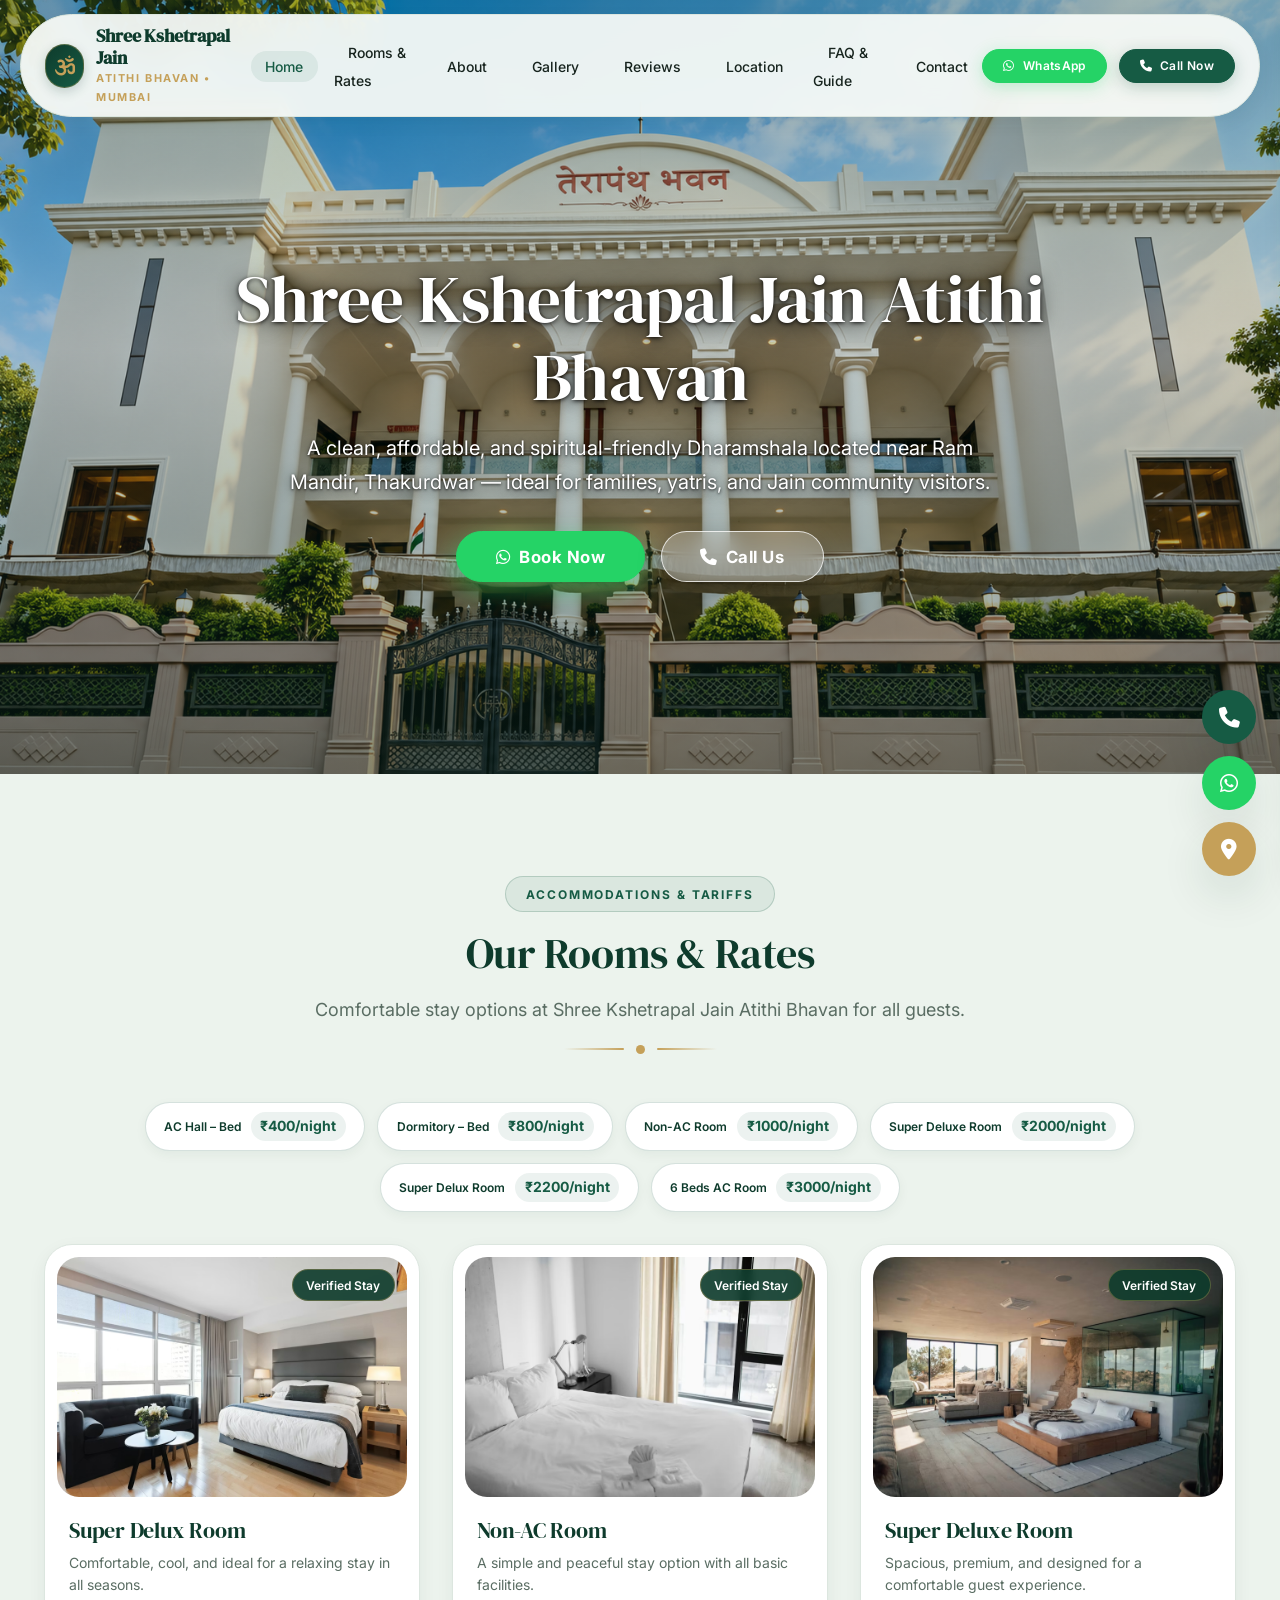
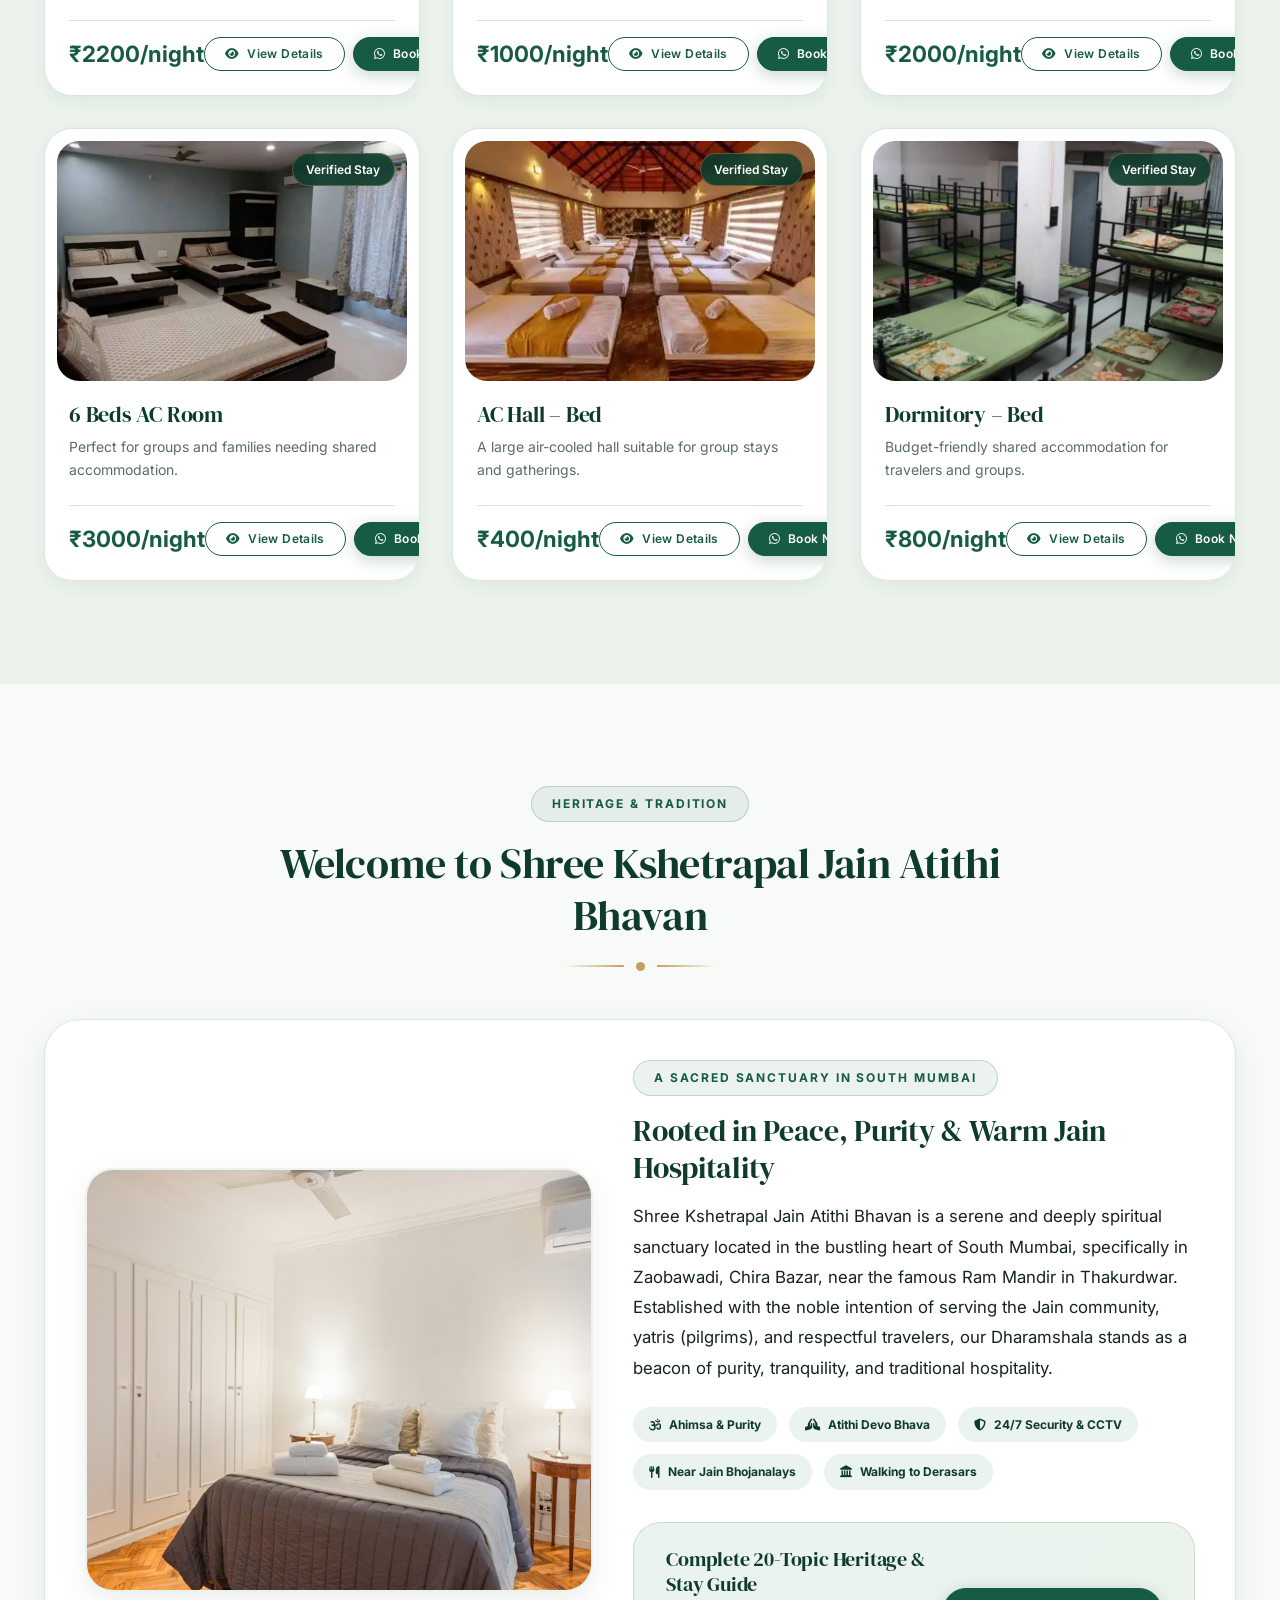
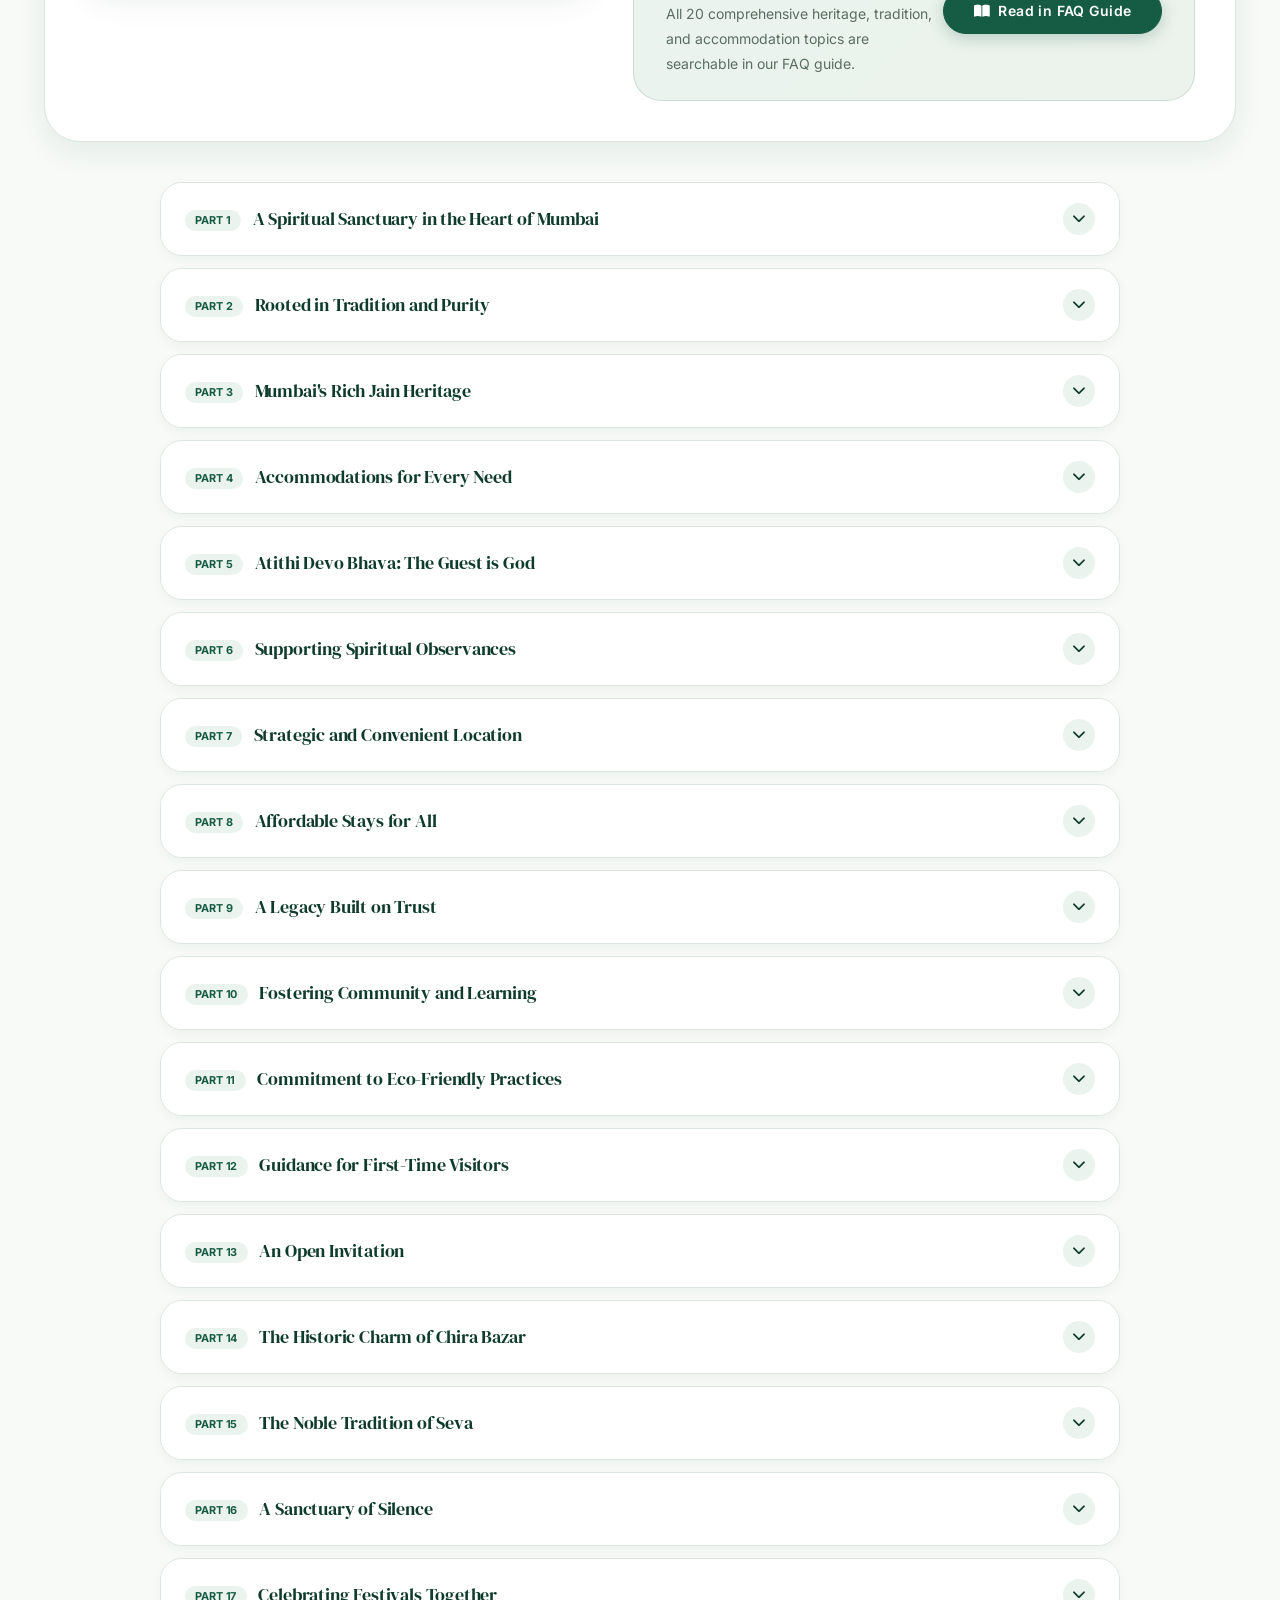
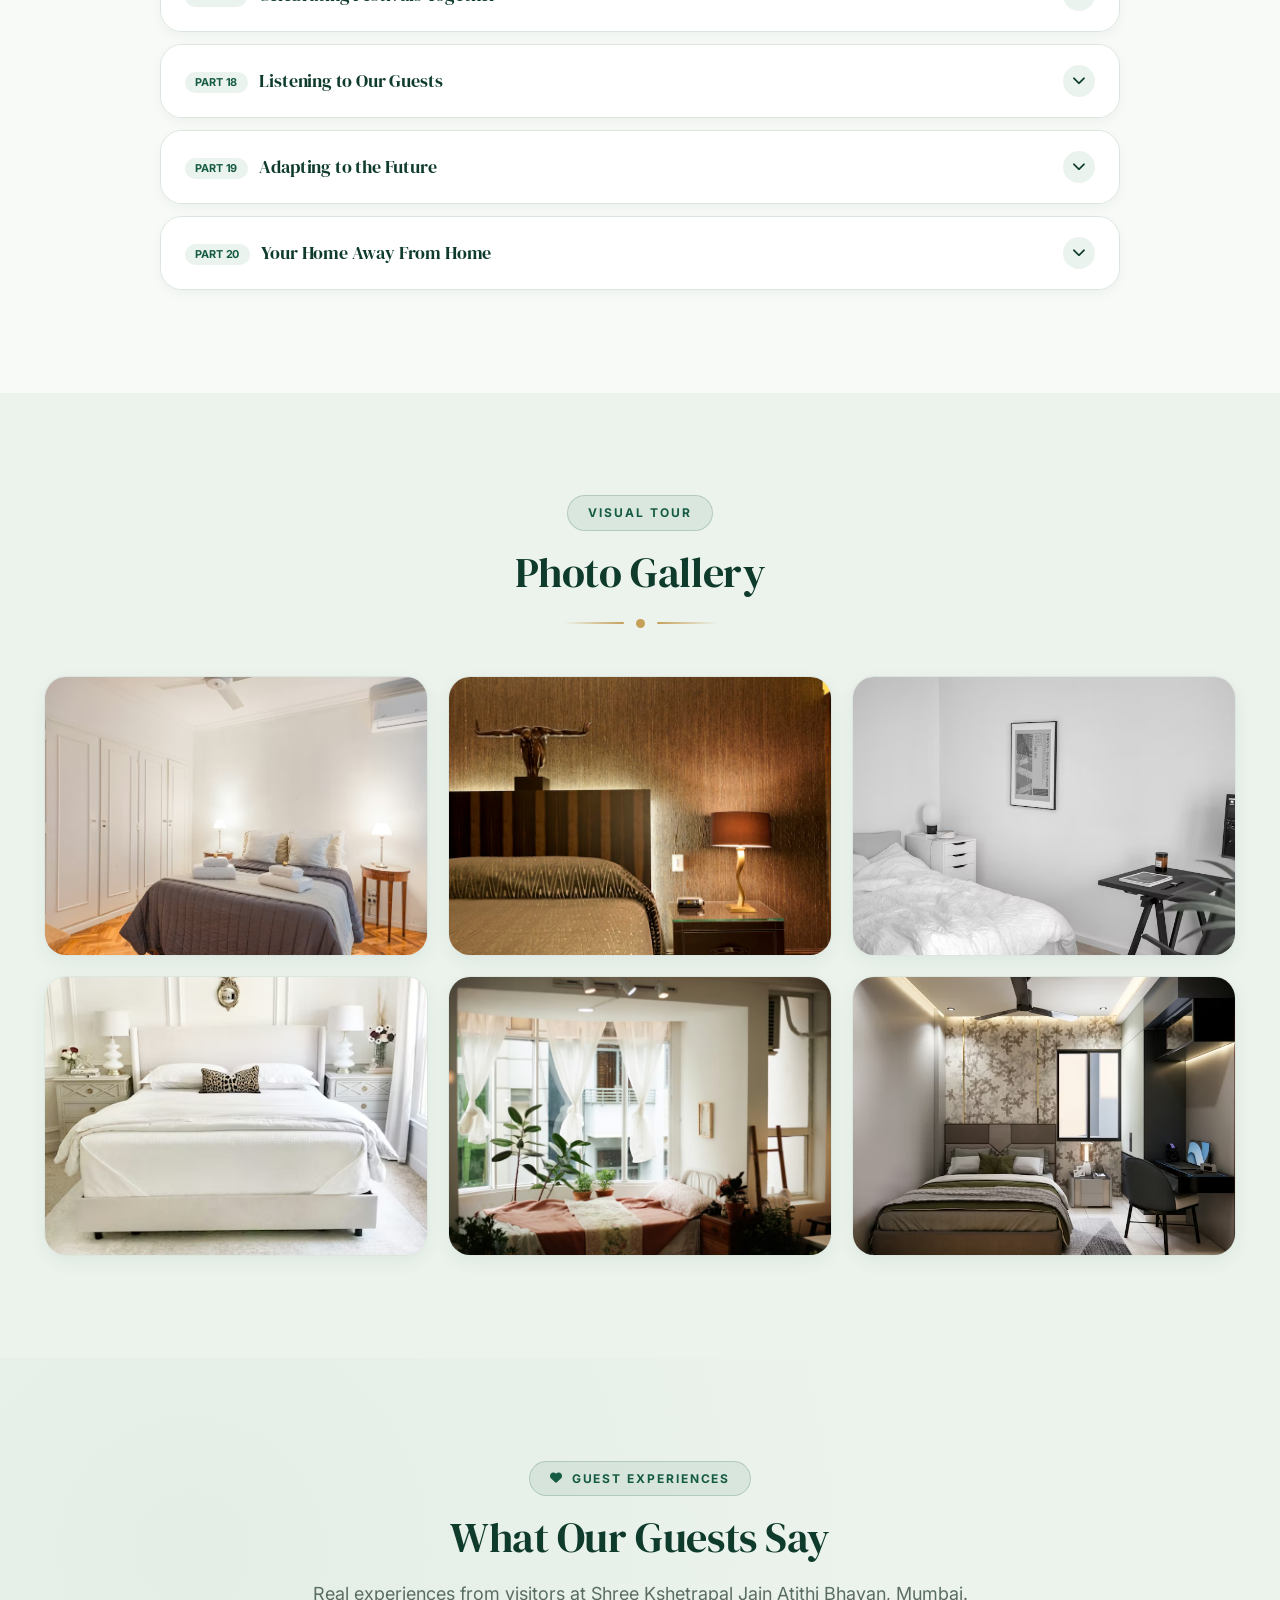
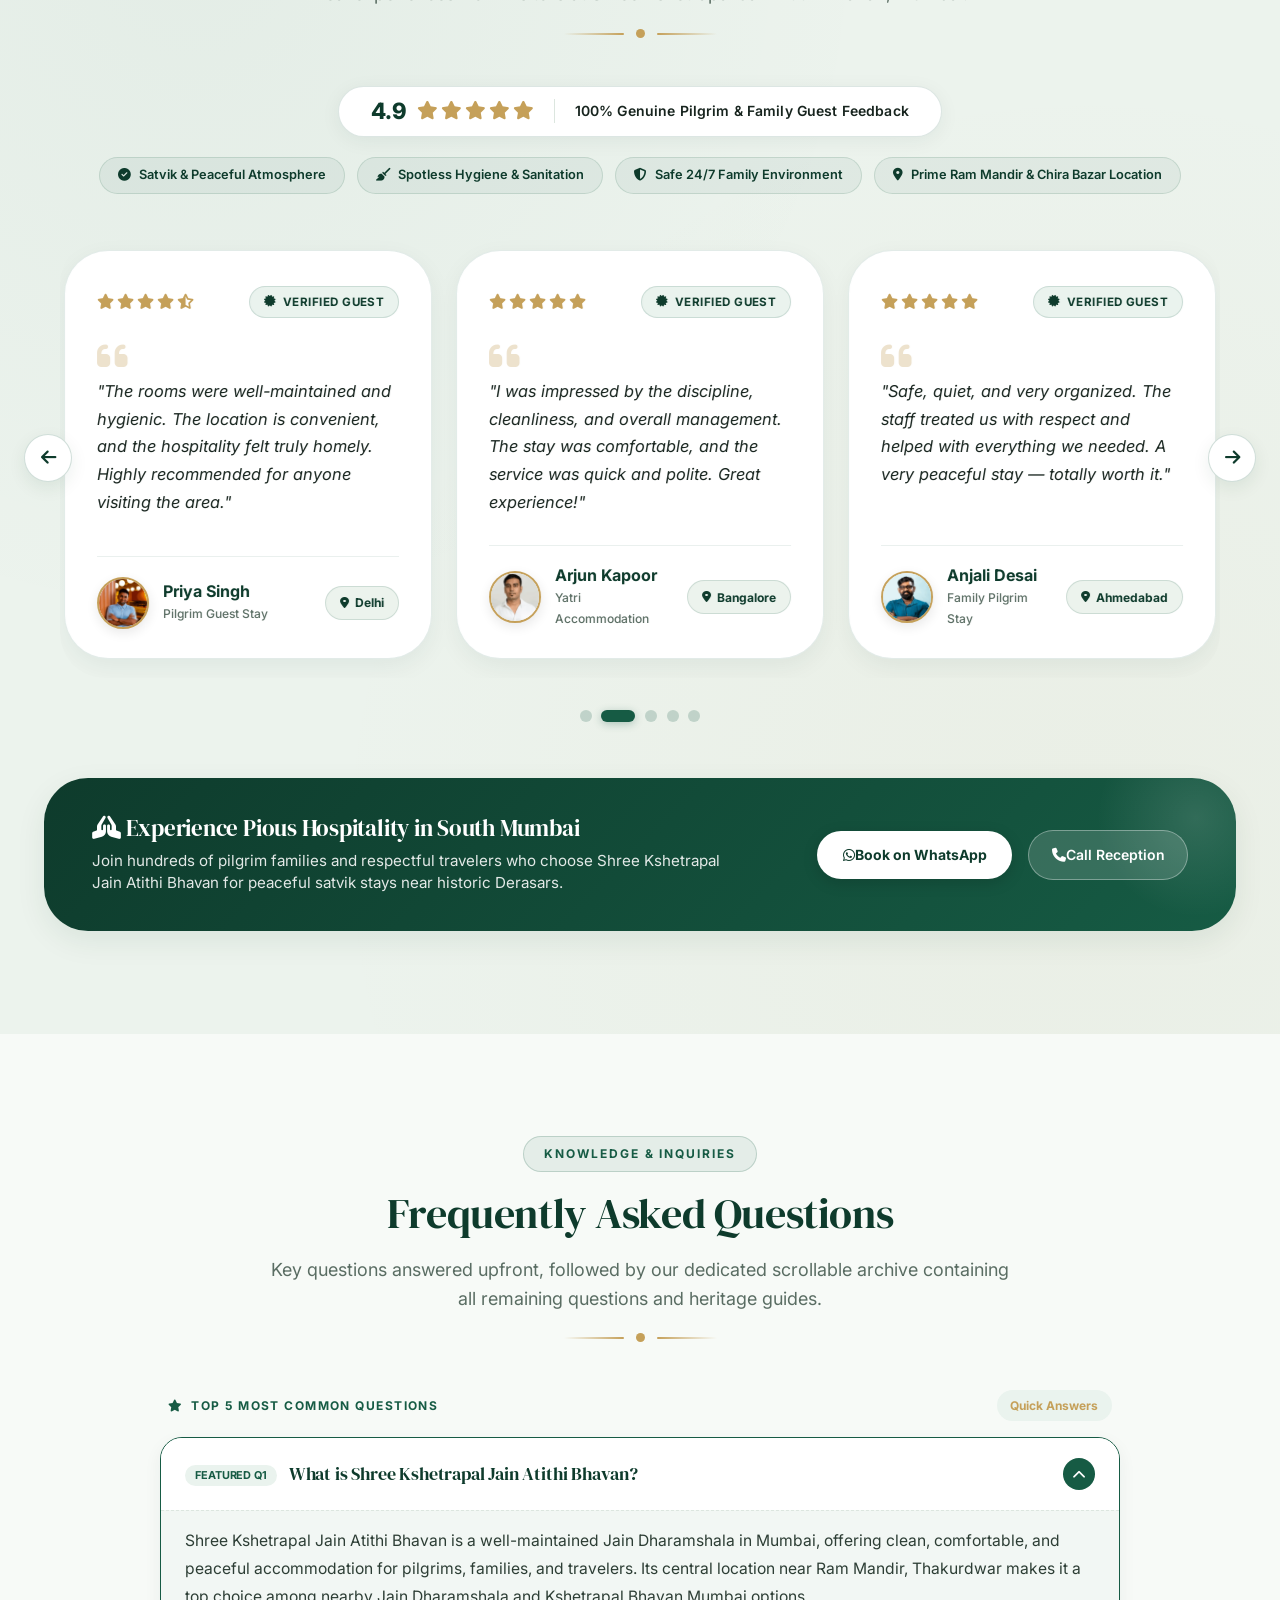
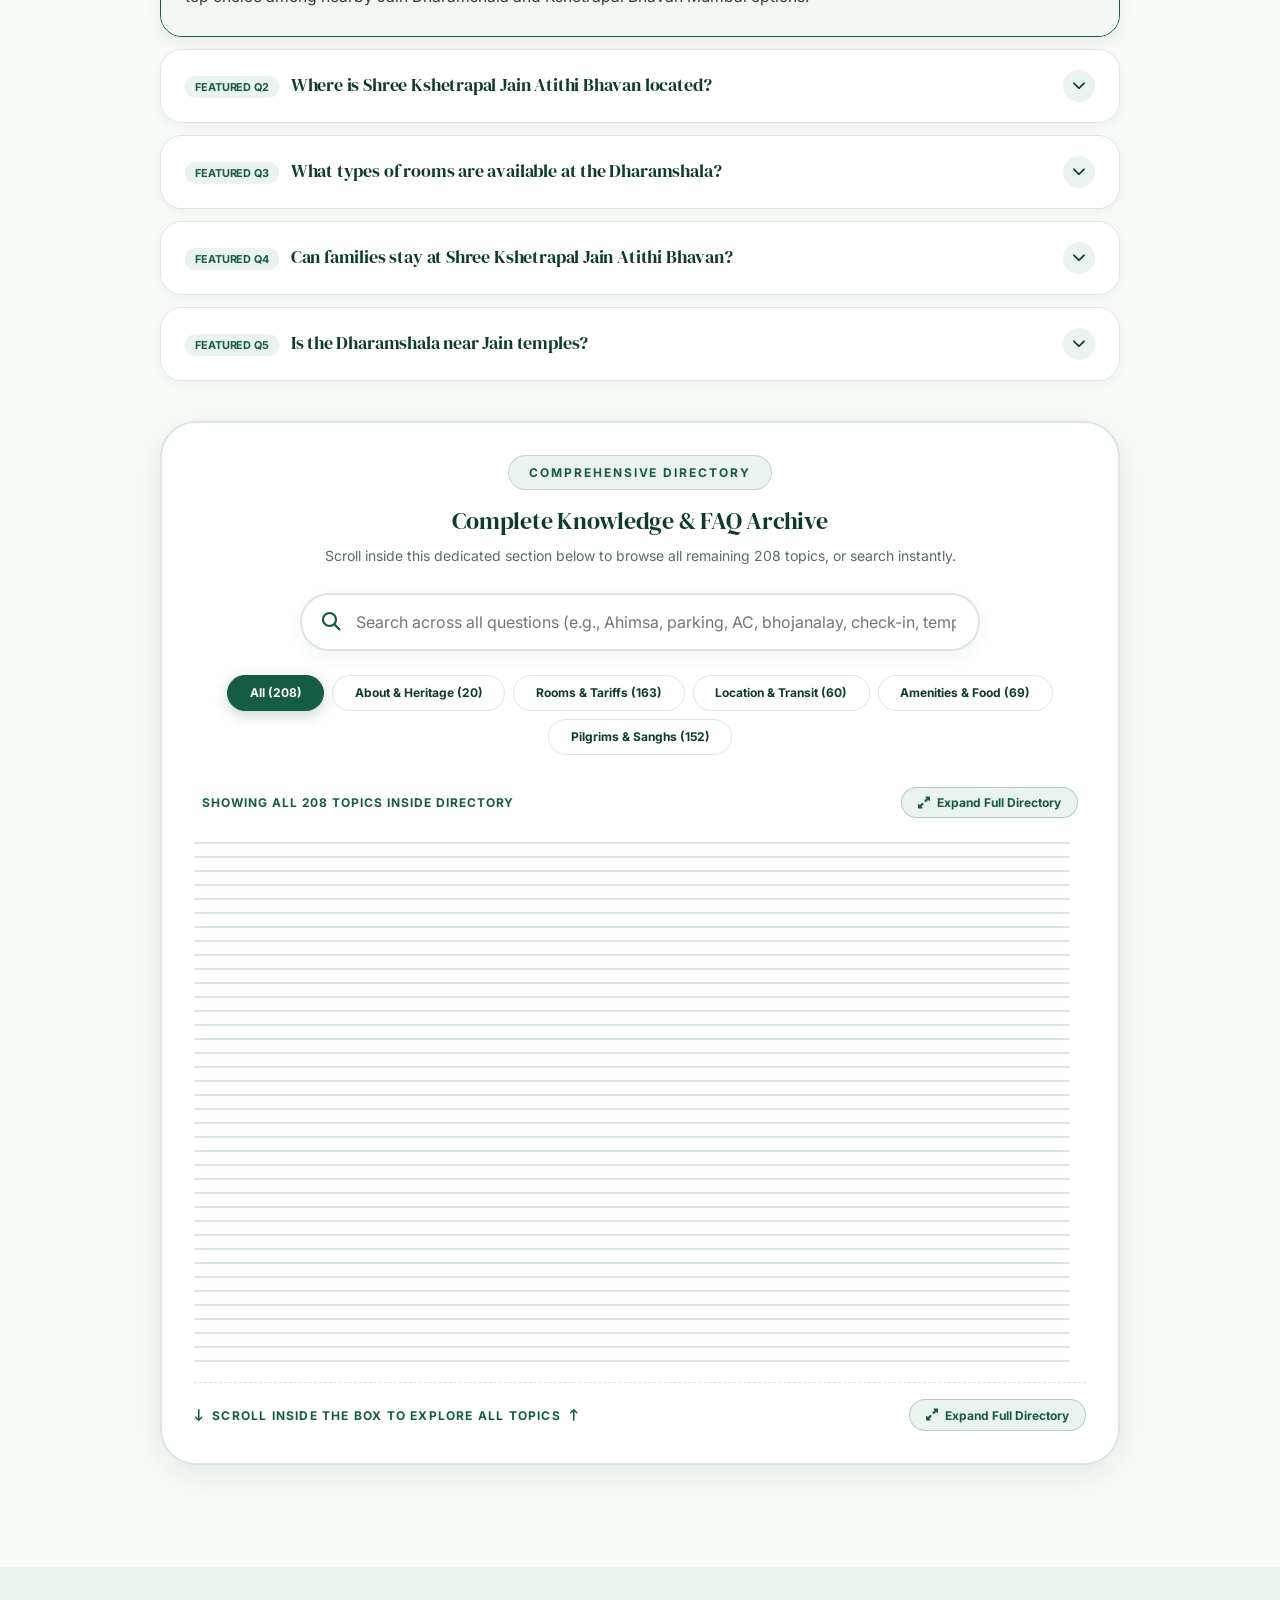
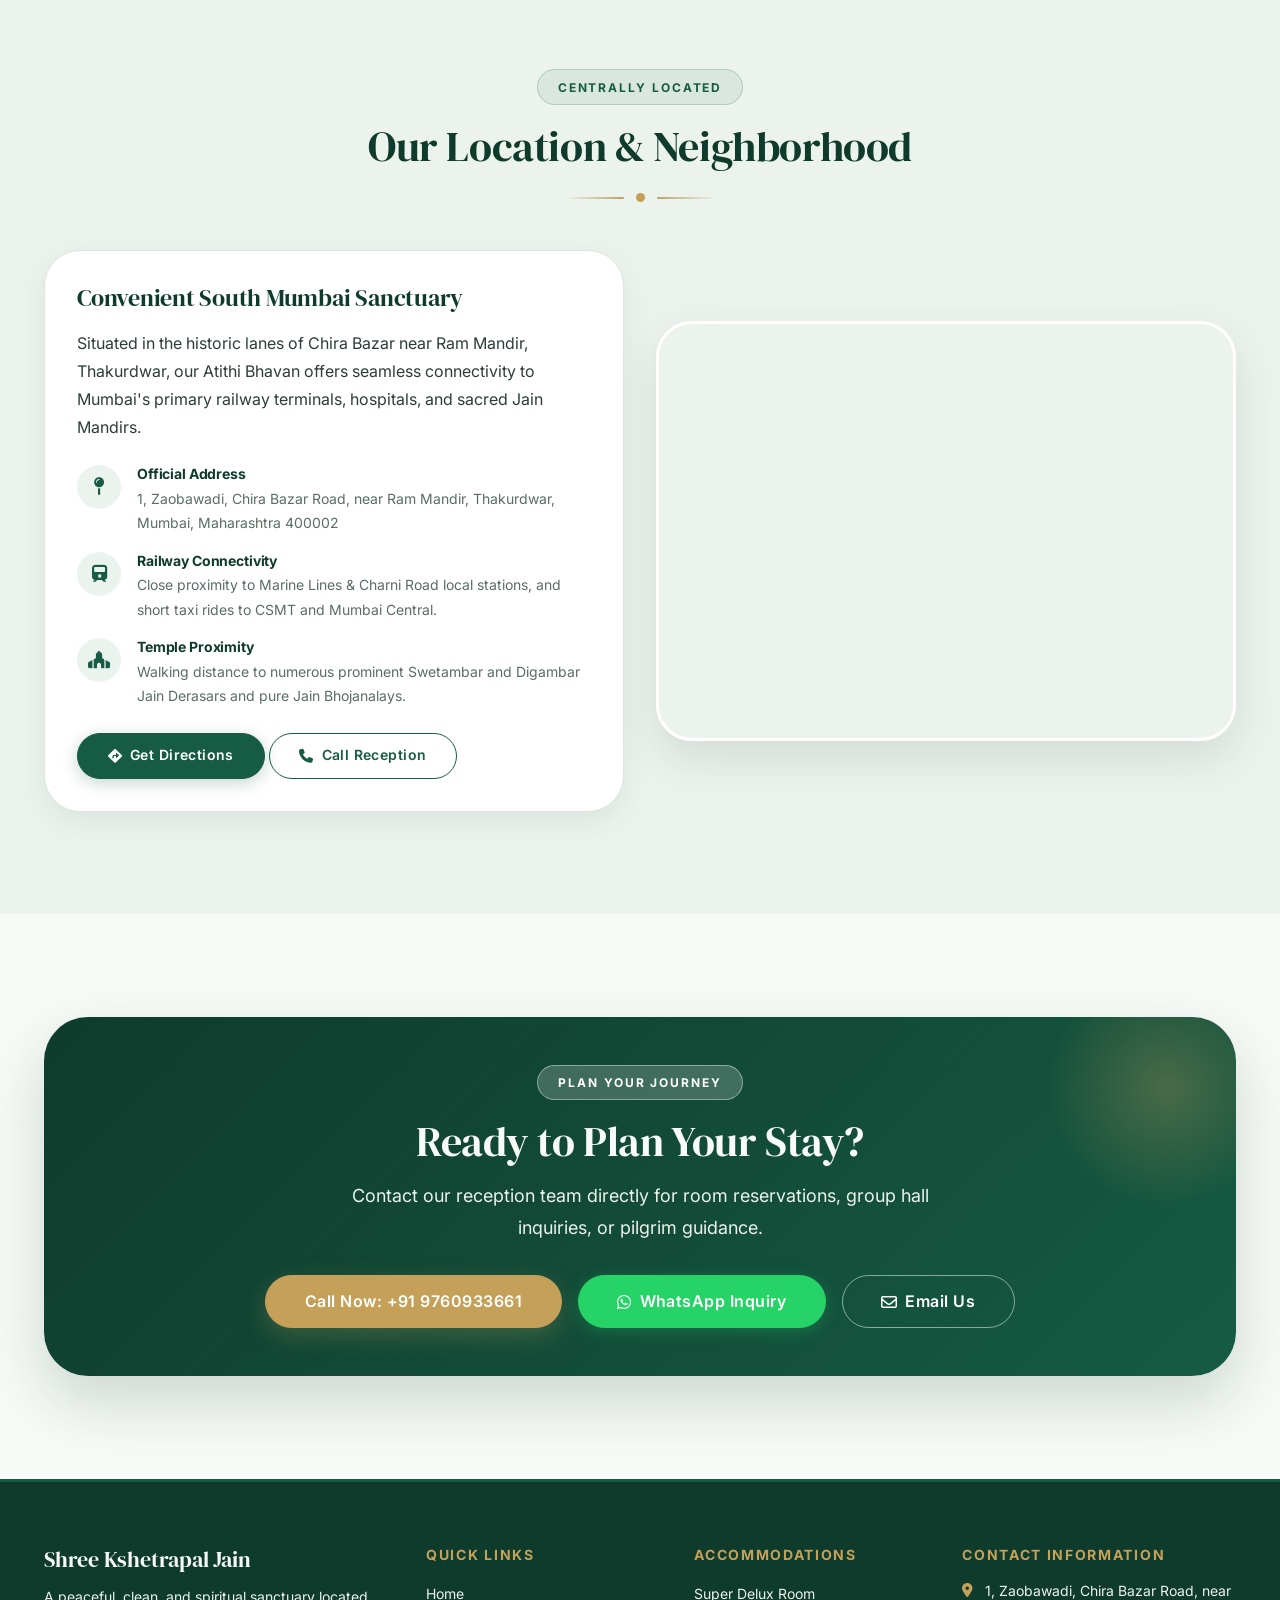
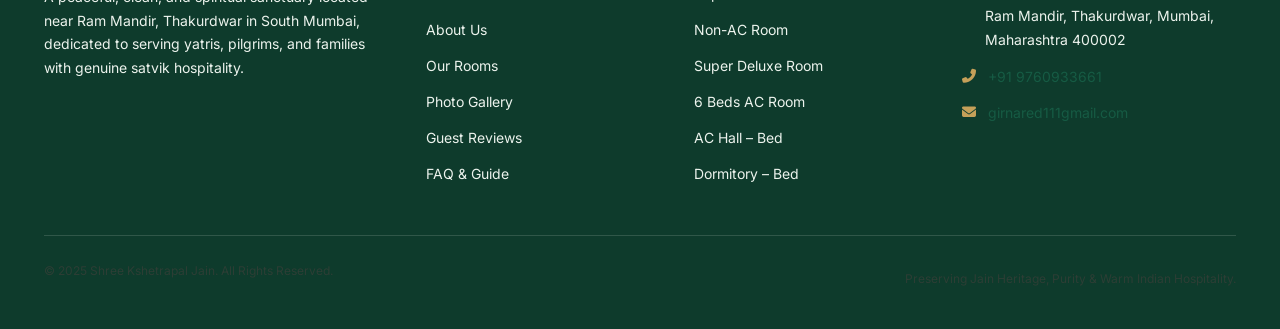
==== index.html @ ab0a3814 "Update Dormitory price to ₹800/night and align rates order" ====
<!DOCTYPE html>
<html lang="en">
<head>
  <meta charset="UTF-8">
  <meta name="viewport" content="width=device-width, initial-scale=1.0">

  <!-- Primary Meta Tags -->
  <title>Shree Kshetrapal Bhavan – Jain Stay Mumbai | +91 9760933661</title>
  <meta name="title" content="Shree Kshetrapal Bhavan – Jain Stay Mumbai | +91 9760933661">
  <meta name="google-site-verification" content="wmuzJQzgVo7Z5umiA8uo8C4986WcBG2TZOZDzvEPPWw" />
  <meta name="description" content="Stay at Shree Kshetrapal Jain Atithi Bhavan | AC & Non-AC Rooms | Super Deluxe | 6 Beds AC | AC Hall | Dormitory | Jain Dharamshala Mumbai">
  <meta name="keywords" content="Jain Dharamshala Mumbai, Shree Kshetrapal Jain Atithi Bhavan, Jain Stay Mumbai, AC Rooms, Dormitory Mumbai, Jain Yatri Niwas, Jain Bhavan Mumbai, Dharamshala in Mumbai, Chira Bazar Stay, Thakurdwar Stay, AC Hall">
  <meta name="robots" content="index, follow, max-image-preview:large, max-snippet:-1, max-video-preview:-1">
  <meta name="author" content="Shree Kshetrapal Jain Atithi Bhavan">
  <meta name="google-site-verification" content="QL8yqF21pFzEznp_c0zg1mCr3jNgx2tmohoHRk26hQw" />
  <link rel="canonical" href="https://shrikshetrapaljainatithibhavan.in/">

  <!-- Open Graph / Facebook -->
  <meta property="og:type" content="website">
  <meta property="og:url" content="https://shrikshetrapaljainatithibhavan.in/">
  <meta property="og:title" content="Shree Kshetrapal Bhavan – Jain Stay Mumbai | +91 9760933661">
  <meta property="og:description" content="Stay at Shree Kshetrapal Jain Atithi Bhavan | AC & Non-AC Rooms | Super Deluxe | 6 Beds AC | AC Hall | Dormitory | Jain Dharamshala Mumbai">
  <meta property="og:image" content="https://shrikshetrapaljainatithibhavan.in/Images/Gallery/Gallery%206.avif">

  <!-- Twitter -->
  <meta name="twitter:card" content="summary_large_image">
  <meta name="twitter:url" content="https://shrikshetrapaljainatithibhavan.in/">
  <meta name="twitter:title" content="Shree Kshetrapal Bhavan – Jain Stay Mumbai | +91 9760933661">
  <meta name="twitter:description" content="Stay at Shree Kshetrapal Jain Atithi Bhavan | AC & Non-AC Rooms | Super Deluxe | 6 Beds AC | AC Hall | Dormitory | Jain Dharamshala Mumbai">
  <meta name="twitter:image" content="https://shrikshetrapaljainatithibhavan.in/Images/Gallery/Gallery%206.avif">

  <!-- Google Fonts: DM Serif Display & Inter -->
  <link rel="preconnect" href="https://fonts.googleapis.com">
  <link rel="preconnect" href="https://fonts.gstatic.com" crossorigin>
  <link href="https://fonts.googleapis.com/css2?family=DM+Serif+Display:ital@0;1&family=Inter:wght@300;400;500;600;700&display=swap" rel="stylesheet">

  <!-- Font Awesome Icons -->
  <link rel="stylesheet" href="https://cdnjs.cloudflare.com/ajax/libs/font-awesome/6.4.0/css/all.min.css">

  <!-- Redesigned CSS System - Green Theme & Rounded Everything -->
  <link rel="stylesheet" href="css/variables.css">
  <link rel="stylesheet" href="css/base.css">
  <link rel="stylesheet" href="css/components.css">
  <link rel="stylesheet" href="css/responsive.css">

  <!-- Structured Data / SEO Schema -->
  <script type="application/ld+json">
  {
    "@context": "https://schema.org",
    "@type": "LodgingBusiness",
    "name": "Shree Kshetrapal Jain Atithi Bhavan",
    "description": "A clean, affordable, and spiritual-friendly Dharamshala located near Ram Mandir, Thakurdwar — ideal for families, yatris, and Jain community visitors.",
    "url": "https://kshetrapaljainatithibhavan.shop/",
    "telephone": "+919760933661",
    "priceRange": "₹400 - ₹3000",
    "address": {
      "@type": "PostalAddress",
      "streetAddress": "1, Zaobawadi, Chira Bazar Road, near Ram Mandir, Thakurdwar",
      "addressLocality": "Mumbai",
      "addressRegion": "Maharashtra",
      "postalCode": "400002",
      "addressCountry": "IN"
    },
    "geo": {
      "@type": "GeoCoordinates",
      "latitude": "18.9482",
      "longitude": "72.8258"
    },
    "image": "https://kshetrapaljainatithibhavan.shop/Images/Gallery/Gallery%206.avif",
    "aggregateRating": {
      "@type": "AggregateRating",
      "ratingValue": "4.9",
      "bestRating": "5",
      "worstRating": "1",
      "ratingCount": "5"
    },
    "review": [
      {
        "@type": "Review",
        "author": {"@type": "Person", "name": "Rohan Mehta"},
        "reviewRating": {"@type": "Rating", "ratingValue": "5"},
        "reviewBody": "Clean rooms, peaceful environment, and very supportive staff. My family really enjoyed the stay. Perfect place for pilgrims looking for comfort without high pricing."
      },
      {
        "@type": "Review",
        "author": {"@type": "Person", "name": "Priya Singh"},
        "reviewRating": {"@type": "Rating", "ratingValue": "4.5"},
        "reviewBody": "The rooms were well-maintained and hygienic. The location is convenient, and the hospitality felt truly homely. Highly recommended for anyone visiting the area."
      },
      {
        "@type": "Review",
        "author": {"@type": "Person", "name": "Arjun Kapoor"},
        "reviewRating": {"@type": "Rating", "ratingValue": "5"},
        "reviewBody": "I was impressed by the discipline, cleanliness, and overall management. The stay was comfortable, and the service was quick and polite. Great experience!"
      },
      {
        "@type": "Review",
        "author": {"@type": "Person", "name": "Anjali Desai"},
        "reviewRating": {"@type": "Rating", "ratingValue": "5"},
        "reviewBody": "Safe, quiet, and very organized. The staff treated us with respect and helped with everything we needed. A very peaceful stay — totally worth it."
      },
      {
        "@type": "Review",
        "author": {"@type": "Person", "name": "Vikram Malhotra"},
        "reviewRating": {"@type": "Rating", "ratingValue": "4.5"},
        "reviewBody": "Affordable, clean, and family-friendly. I really appreciate how well the property is maintained. Will visit again and recommend it to others too."
      }
    ]
  }
  </script>
  <script type="application/ld+json">
  {"@context": "https://schema.org", "@type": "FAQPage", "mainEntity": [{"@type": "Question", "name": "What is Shree Kshetrapal Jain Atithi Bhavan?", "acceptedAnswer": {"@type": "Answer", "text": "Shree Kshetrapal Jain Atithi Bhavan is a well-maintained Jain Dharamshala in Mumbai, offering clean, comfortable, and peaceful accommodation for pilgrims, families, and travelers. Its central location near Ram Mandir, Thakurdwar makes it a top choice among nearby Jain Dharamshala and Kshetrapal Bhavan Mumbai options."}}, {"@type": "Question", "name": "Where is Shree Kshetrapal Jain Atithi Bhavan located?", "acceptedAnswer": {"@type": "Answer", "text": "Shree Kshetrapal Jain Atithi Bhavan is located at Zaobawadi, Chira Bazar, near Ram Mandir, Thakurdwar, Mumbai. Guests can easily access local Jain Mandir and Dharamshala, markets, and public transport. Its proximity to Dadar Jain Dharamshala and other nearby Jain Dharamshala makes it a convenient choice for pilgrims."}}, {"@type": "Question", "name": "What types of rooms are available at the Dharamshala?", "acceptedAnswer": {"@type": "Answer", "text": "The Dharamshala offers AC Rooms, Non-AC Rooms, Super Deluxe Rooms, 6 Beds AC Room, AC Hall – Bed, and Dormitory – Bed. These options suit families, groups, and individual travelers visiting Mumbai, ensuring a comfortable and clean stay at this top Jain Dharamshala in Mumbai Central."}}, {"@type": "Question", "name": "Can families stay at Shree Kshetrapal Jain Atithi Bhavan?", "acceptedAnswer": {"@type": "Answer", "text": "Yes, families are welcome at Shree Kshetrapal Jain Atithi Bhavan. With private rooms, family-friendly dormitories, and halls, it is an ideal Dharamshala in Mumbai for stay, ensuring peace and comfort near major temples like Shri Godwad Oswal Jain Atithi Bhavan and Shree Mukta Jivan Swamibapa Dharamshala."}}, {"@type": "Question", "name": "Is the Dharamshala near Jain temples?", "acceptedAnswer": {"@type": "Answer", "text": "Yes, it is near Ram Mandir, Chira Bazar, Thakurdwar, and other prominent Jain Mandirs. Guests can conveniently visit local temples while staying at Shree Kshetrapal Jain Atithi Bhavan, making it one of the best Jain Mandir and Dharamshala accommodations in Mumbai."}}, {"@type": "Question", "name": "Are meals provided at the Dharamshala?", "acceptedAnswer": {"@type": "Answer", "text": "Yes, vegetarian meals are available for guests at Shree Kshetrapal Jain Atithi Bhavan, adhering to Jain dietary preferences. It is similar to Jain Bhojan Shala Dadar and ensures hygienic and wholesome food for pilgrims staying in Mumbai."}}, {"@type": "Question", "name": "Is online booking available?", "acceptedAnswer": {"@type": "Answer", "text": "Yes, Jain Dharamshala online booking is supported for Shree Kshetrapal Jain Atithi Bhavan. Guests can reserve rooms, dormitories, or halls online for a hassle-free experience, similar to other Jain Dharamshala near Mumbai Central Railway Station or Jain Dharamshala near Bandra Kurla Complex."}}, {"@type": "Question", "name": "Are there dormitory accommodations?", "acceptedAnswer": {"@type": "Answer", "text": "Yes, Dormitory – Bed is available for budget travelers and groups. This shared accommodation at Shree Kshetrapal Jain Atithi Bhavan ensures hygiene, comfort, and community living, making it a preferred option among Digambar Jain Dharamshala and other Jain Dharamshala in Kalbadevi Mumbai."}}, {"@type": "Question", "name": "Is the Dharamshala suitable for group stays?", "acceptedAnswer": {"@type": "Answer", "text": "Absolutely. The AC Hall – Bed and 6 Beds AC Room are perfect for groups, family trips, and religious gatherings. Shree Kshetrapal Jain Atithi Bhavan is an ideal Dharamshala near Dadar Railway Station or Kabutar Khana Dadar Jain Dharamshala alternative for group accommodation."}}, {"@type": "Question", "name": "What facilities are provided at the Dharamshala?", "acceptedAnswer": {"@type": "Answer", "text": "Shree Kshetrapal Jain Atithi Bhavan provides AC/non-AC rooms, dormitories, halls, hot water, clean washrooms, CCTV, prayer areas, and 24×7 security. Guests experience a hygienic, peaceful, and safe environment, making it a top Jain Dharamshala in Mumbai or Sindhi Dharamshala in Mumbai option."}}, {"@type": "Question", "name": "How far is Shree Kshetrapal Jain Atithi Bhavan from Dadar?", "acceptedAnswer": {"@type": "Answer", "text": "It is a short distance from Dadar. Guests can access central Mumbai easily, including Dadar Jain Dharamshala and other nearby Jain Bhavan near me, making it a convenient stay for travelers and pilgrims."}}, {"@type": "Question", "name": "Is it a Digambar Jain Dharamshala?", "acceptedAnswer": {"@type": "Answer", "text": "Yes, Shree Kshetrapal Jain Atithi Bhavan caters to all Jain sects, including Digambar Jain Dharamshala visitors. It provides a peaceful, community-oriented, and hygienic environment for pilgrims and families exploring Mumbai."}}, {"@type": "Question", "name": "Are there facilities for Jain rituals and prayer?", "acceptedAnswer": {"@type": "Answer", "text": "Yes, prayer areas are provided for guests at Shree Kshetrapal Jain Atithi Bhavan. Pilgrims can perform rituals similar to Jain Mandir and Dharamshala activities at other Dharamshalas like Dhakibai Singhania Dharamshala or Bhuriba Yatrik Bhavan."}}, {"@type": "Question", "name": "Is the Dharamshala near Chira Bazar?", "acceptedAnswer": {"@type": "Answer", "text": "Yes, it is located in Chira Bazar, Mumbai, close to markets and Jain temples. It is an ideal nearby Jain Dharamshala for visitors exploring the local area while staying in a clean and comfortable environment."}}, {"@type": "Question", "name": "Can travelers stay for a short visit?", "acceptedAnswer": {"@type": "Answer", "text": "Yes, Shree Kshetrapal Jain Atithi Bhavan accommodates short and long-term stays. Pilgrims and families can book rooms, dormitories, or halls for one night or multiple days, making it a convenient Dharamshala in Mumbai for stay option."}}, {"@type": "Question", "name": "Are the rooms clean and well-maintained?", "acceptedAnswer": {"@type": "Answer", "text": "Yes, cleanliness is a priority. AC, Non-AC rooms, dormitories, and halls at Shree Kshetrapal Jain Atithi Bhavan are maintained daily, providing hygienic and safe accommodation, making it a top Jain Dharamshala near Mumbai Central Railway Station."}}, {"@type": "Question", "name": "Does the Dharamshala provide AC rooms?", "acceptedAnswer": {"@type": "Answer", "text": "Yes, AC rooms are available for additional comfort. Shree Kshetrapal Jain Atithi Bhavan’s AC rooms are perfect for travelers seeking a peaceful and refreshing stay, similar to Sukhanand Dharamshala and other Godwad Bhavan Mumbai accommodations."}}, {"@type": "Question", "name": "Is the Dharamshala near Mumbai Central?", "acceptedAnswer": {"@type": "Answer", "text": "Yes, it is conveniently located for visitors arriving from Mumbai Central Railway Station. Guests can easily access Shree Kshetrapal Jain Atithi Bhavan and nearby temples, markets, and other Jain Dharamshala near me options."}}, {"@type": "Question", "name": "Are halls available for group gatherings?", "acceptedAnswer": {"@type": "Answer", "text": "Yes, the AC Hall – Bed accommodates group stays, religious events, and gatherings. Shree Kshetrapal Jain Atithi Bhavan provides a serene environment similar to Shree Mukta Jivan Swamibapa Dharamshala or Kabutar Khana Dadar Jain Dharamshala."}}, {"@type": "Question", "name": "How to contact Shree Kshetrapal Jain Atithi Bhavan?", "acceptedAnswer": {"@type": "Answer", "text": "Guests can contact the Dharamshala via phone, WhatsApp, or online booking. Shree Kshetrapal Jain Atithi Bhavan provides prompt assistance for availability, reservations, and inquiries, making it an easy Jain Dharamshala online booking option in Mumbai."}}, {"@type": "Question", "name": "What kind of rooms are available at Shree Kshetrapal Jain Atithi Bhavan?", "acceptedAnswer": {"@type": "Answer", "text": "Shree Kshetrapal Jain Atithi Bhavan offers clean and spacious rooms for families, pilgrims, and individual travelers. Each room is regularly sanitized and maintained to ensure comfort and hygiene. The spacious interiors allow guests to relax after visiting nearby temples or exploring Mumbai, making it a top choice among Jain Dharamshala in Mumbai for a peaceful and homely stay."}}, {"@type": "Question", "name": "Are there AC and Non-AC room options?", "acceptedAnswer": {"@type": "Answer", "text": "Yes, the Dharamshala provides both AC and Non-AC rooms to suit different comfort levels and budgets. AC rooms offer a cool, relaxing environment, perfect for Mumbai’s warm climate, while Non-AC rooms provide a simple, serene, and hygienic stay. Both options are designed for the Jain community, families, and pilgrims, making it a trusted Kshetrapal Bhavan Mumbai accommodation."}}, {"@type": "Question", "name": "Are dormitories and large halls available for groups?", "acceptedAnswer": {"@type": "Answer", "text": "Yes, dormitories and large AC halls are available at Shree Kshetrapal Jain Atithi Bhavan for group stays, families, and religious gatherings. These spaces are maintained with high standards of cleanliness and safety, providing comfort for multiple guests. Pilgrims often choose this Dharamshala because it caters perfectly to group accommodation needs, making it a popular Dharamshala in Mumbai."}}, {"@type": "Question", "name": "Is Shree Kshetrapal Jain Atithi Bhavan the best Jain Dharamshala in Mumbai?", "acceptedAnswer": {"@type": "Answer", "text": "Yes, Shree Kshetrapal Jain Atithi Bhavan is widely considered one of the best and most peaceful Jain Dharamshalas in Mumbai, offering clean, affordable, and family-friendly stays for yatris."}}, {"@type": "Question", "name": "How close is Shree Kshetrapal Jain Atithi Bhavan to Chhatrapati Shivaji Maharaj Terminus (CSMT)?", "acceptedAnswer": {"@type": "Answer", "text": "Located in Chira Bazar, Thakurdwar, Shree Kshetrapal Jain Atithi Bhavan is very close to CSMT and Mumbai Central, making it a highly convenient Jain stay in South Mumbai for travelers."}}, {"@type": "Question", "name": "Are the rooms at Shree Kshetrapal Jain Atithi Bhavan suitable for senior citizens?", "acceptedAnswer": {"@type": "Answer", "text": "Absolutely. Our Dharamshala offers comfortable ground-level access, clean washrooms, and a peaceful environment, making Shree Kshetrapal Jain Atithi Bhavan the perfect accommodation for elderly Jain yatris."}}, {"@type": "Question", "name": "Does Shree Kshetrapal Jain Atithi Bhavan allow advance room booking?", "acceptedAnswer": {"@type": "Answer", "text": "Yes, you can easily book your stay at Shree Kshetrapal Jain Atithi Bhavan in advance. We highly recommend early booking for our Jain Dharamshala in Mumbai during festival seasons."}}, {"@type": "Question", "name": "What makes Shree Kshetrapal Jain Atithi Bhavan different from other Mumbai Dharamshalas?", "acceptedAnswer": {"@type": "Answer", "text": "We pride ourselves on offering a spiritual, quiet, and deeply hygienic environment. Shree Kshetrapal Jain Atithi Bhavan stands out as a premium yet affordable Jain stay near Ram Mandir, Mumbai."}}, {"@type": "Question", "name": "Can I get Jain Bhojanalay (food) facilities near Shree Kshetrapal Jain Atithi Bhavan?", "acceptedAnswer": {"@type": "Answer", "text": "Yes, there are several authentic Jain Bhojanalays located very close to Shree Kshetrapal Jain Atithi Bhavan in Chira Bazar, ensuring you get pure, satvik Jain food during your stay in Mumbai."}}, {"@type": "Question", "name": "Is there parking available at Shree Kshetrapal Jain Atithi Bhavan?", "acceptedAnswer": {"@type": "Answer", "text": "While dedicated parking is limited in South Mumbai, guests staying at Shree Kshetrapal Jain Atithi Bhavan can find nearby paid parking facilities. Contact our reception for guidance upon arrival."}}, {"@type": "Question", "name": "Is Shree Kshetrapal Jain Atithi Bhavan safe for solo female travelers?", "acceptedAnswer": {"@type": "Answer", "text": "Yes, Shree Kshetrapal Jain Atithi Bhavan is extremely secure with 24/7 CCTV surveillance and helpful staff, making it one of the safest Jain Dharamshalas in Mumbai for solo female yatris and families."}}, {"@type": "Question", "name": "How do I reach Shree Kshetrapal Jain Atithi Bhavan from the Mumbai airport?", "acceptedAnswer": {"@type": "Answer", "text": "Shree Kshetrapal Jain Atithi Bhavan is easily accessible by taxi or local train from the Mumbai Airport. The nearest local stations are Marine Lines and Charni Road."}}, {"@type": "Question", "name": "Can non-Jains stay at Shree Kshetrapal Jain Atithi Bhavan?", "acceptedAnswer": {"@type": "Answer", "text": "Shree Kshetrapal Jain Atithi Bhavan primarily caters to Jain yatris and families looking for a spiritual environment. Please contact our management for specific accommodation inquiries."}}, {"@type": "Question", "name": "What is the check-in and check-out time at Shree Kshetrapal Jain Atithi Bhavan?", "acceptedAnswer": {"@type": "Answer", "text": "Our standard check-in and check-out times are designed to accommodate travelers easily. Please confirm with the Shree Kshetrapal Jain Atithi Bhavan reception team during your booking."}}, {"@type": "Question", "name": "Are there Jain temples (Derasar) walking distance from Shree Kshetrapal Jain Atithi Bhavan?", "acceptedAnswer": {"@type": "Answer", "text": "Yes, Shree Kshetrapal Jain Atithi Bhavan is surrounded by several prominent Jain Derasars and Mandirs in the Thakurdwar and Chira Bazar areas, perfect for daily darshan."}}, {"@type": "Question", "name": "Does Shree Kshetrapal Jain Atithi Bhavan offer hot water facilities?", "acceptedAnswer": {"@type": "Answer", "text": "Yes, 24/7 hot water is available in all AC and Non-AC rooms at Shree Kshetrapal Jain Atithi Bhavan, ensuring a comfortable and refreshing stay in Mumbai."}}, {"@type": "Question", "name": "How can I contact Shree Kshetrapal Jain Atithi Bhavan for group bookings?", "acceptedAnswer": {"@type": "Answer", "text": "You can contact us directly via phone or WhatsApp at +91 9760933661 to book our large AC halls or dormitories for group stays at Shree Kshetrapal Jain Atithi Bhavan."}}, {"@type": "Question", "name": "Is Shree Kshetrapal Jain Atithi Bhavan open 24 hours?", "acceptedAnswer": {"@type": "Answer", "text": "Yes, our reception operates round-the-clock to assist yatris arriving from late-night trains or flights, ensuring Shree Kshetrapal Jain Atithi Bhavan is always welcoming."}}, {"@type": "Question", "name": "Do you offer laundry services at Shree Kshetrapal Jain Atithi Bhavan?", "acceptedAnswer": {"@type": "Answer", "text": "We provide basic amenities, and local laundry services are available just steps away from Shree Kshetrapal Jain Atithi Bhavan for the convenience of our long-stay guests."}}, {"@type": "Question", "name": "Why is Shree Kshetrapal Jain Atithi Bhavan highly rated on Google?", "acceptedAnswer": {"@type": "Answer", "text": "Shree Kshetrapal Jain Atithi Bhavan is top-rated on Google due to our spotless rooms, peaceful atmosphere, affordable pricing, and central location in Mumbai for Jain pilgrims."}}, {"@type": "Question", "name": "Can I book a Super Deluxe AC room at Shree Kshetrapal Jain Atithi Bhavan online?", "acceptedAnswer": {"@type": "Answer", "text": "Yes, you can easily inquire and book our Super Deluxe AC rooms via WhatsApp. Shree Kshetrapal Jain Atithi Bhavan ensures a smooth and transparent reservation process."}}, {"@type": "Question", "name": "Is Shree Kshetrapal Jain Atithi Bhavan located in a quiet neighborhood?", "acceptedAnswer": {"@type": "Answer", "text": "Despite being in the heart of South Mumbai, Shree Kshetrapal Jain Atithi Bhavan is situated in a peaceful lane near Ram Mandir, offering a serene escape from the city noise."}}, {"@type": "Question", "name": "What is the exact address of Shree Kshetrapal Jain Atithi Bhavan in Mumbai?", "acceptedAnswer": {"@type": "Answer", "text": "Shree Kshetrapal Jain Atithi Bhavan is located at 1, Zaobawadi, Chira Bazar Road, near Ram Mandir, Thakurdwar, Mumbai, Maharashtra 400002. It's a landmark Jain Dharamshala in the area."}}, {"@type": "Question", "name": "How to book AC rooms at Shree Kshetrapal Jain Atithi Bhavan? online", "acceptedAnswer": {"@type": "Answer", "text": "You can book comfortable AC rooms at Shree Kshetrapal Jain Atithi Bhavan by contacting us via phone or WhatsApp. We recommend early booking for a peaceful Jain stay in South Mumbai. We ensure the highest standards of hospitality."}}, {"@type": "Question", "name": "Is the Jain Dharamshala in Mumbai suitable for large families?", "acceptedAnswer": {"@type": "Answer", "text": "Yes, Shree Kshetrapal Jain Atithi Bhavan is perfect for large families. We offer spacious Super Deluxe rooms and dormitories for group stays."}}, {"@type": "Question", "name": "What makes our Atithi Bhavan the best choice for yatris?", "acceptedAnswer": {"@type": "Answer", "text": "With its central location, exceptional cleanliness, and spiritual atmosphere, Shree Kshetrapal Jain Atithi Bhavan is the top-rated Jain accommodation in South Mumbai."}}, {"@type": "Question", "name": "How far are local Derasars from this Dharamshala near Ram Mandir? today", "acceptedAnswer": {"@type": "Answer", "text": "Shree Kshetrapal Jain Atithi Bhavan is located in Chira Bazar, within walking distance to several prominent Jain Derasars and temples for daily darshan."}}, {"@type": "Question", "name": "Are non-AC rooms available at the Jain stay in South Mumbai? for pilgrims", "acceptedAnswer": {"@type": "Answer", "text": "Yes, Shree Kshetrapal Jain Atithi Bhavan provides clean and budget-friendly non-AC rooms that are highly preferred by pilgrims visiting South Mumbai."}}, {"@type": "Question", "name": "Is pure vegetarian/Jain food available near Shree Kshetrapal Jain Atithi Bhavan? online", "acceptedAnswer": {"@type": "Answer", "text": "There are multiple authentic Jain Bhojanalays located very close to Shree Kshetrapal Jain Atithi Bhavan, ensuring yatris have access to pure satvik meals."}}, {"@type": "Question", "name": "How secure is the Jain Dharamshala in Mumbai for solo travelers? today", "acceptedAnswer": {"@type": "Answer", "text": "Shree Kshetrapal Jain Atithi Bhavan offers 24/7 CCTV surveillance and round-the-clock staff assistance, ensuring complete safety for all guests in South Mumbai."}}, {"@type": "Question", "name": "Does our Atithi Bhavan have dormitory facilities?", "acceptedAnswer": {"@type": "Answer", "text": "Yes, Shree Kshetrapal Jain Atithi Bhavan offers well-maintained dormitory beds and large halls, making it very economical for group bookings and yatris. We ensure the highest standards of hospitality."}}, {"@type": "Question", "name": "Is early check-in allowed at this Dharamshala near Ram Mandir? for pilgrims", "acceptedAnswer": {"@type": "Answer", "text": "Early check-in at Shree Kshetrapal Jain Atithi Bhavan is subject to room availability. Please inform our reception in advance regarding your train or flight schedule."}}, {"@type": "Question", "name": "How far is the Jain stay in South Mumbai from Mumbai Central Railway Station? today", "acceptedAnswer": {"@type": "Answer", "text": "Shree Kshetrapal Jain Atithi Bhavan is conveniently located just a short taxi ride away from Mumbai Central, making it easily accessible for outstation travelers."}}, {"@type": "Question", "name": "How to book AC rooms at Shree Kshetrapal Jain Atithi Bhavan? online", "acceptedAnswer": {"@type": "Answer", "text": "You can book comfortable AC rooms at Shree Kshetrapal Jain Atithi Bhavan by contacting us via phone or WhatsApp. We recommend early booking for a peaceful Jain stay in South Mumbai."}}, {"@type": "Question", "name": "Is the Jain Dharamshala in Mumbai suitable for large families?", "acceptedAnswer": {"@type": "Answer", "text": "Yes, Shree Kshetrapal Jain Atithi Bhavan is perfect for large families. We offer spacious Super Deluxe rooms and dormitories for group stays."}}, {"@type": "Question", "name": "What makes our Atithi Bhavan the best choice for yatris? for pilgrims", "acceptedAnswer": {"@type": "Answer", "text": "With its central location, exceptional cleanliness, and spiritual atmosphere, Shree Kshetrapal Jain Atithi Bhavan is the top-rated Jain accommodation in South Mumbai."}}, {"@type": "Question", "name": "How far are local Derasars from this Dharamshala near Ram Mandir?", "acceptedAnswer": {"@type": "Answer", "text": "Shree Kshetrapal Jain Atithi Bhavan is located in Chira Bazar, within walking distance to several prominent Jain Derasars and temples for daily darshan."}}, {"@type": "Question", "name": "Are non-AC rooms available at the Jain stay in South Mumbai?", "acceptedAnswer": {"@type": "Answer", "text": "Yes, Shree Kshetrapal Jain Atithi Bhavan provides clean and budget-friendly non-AC rooms that are highly preferred by pilgrims visiting South Mumbai. We ensure the highest standards of hospitality."}}, {"@type": "Question", "name": "Is pure vegetarian/Jain food available near Shree Kshetrapal Jain Atithi Bhavan? online", "acceptedAnswer": {"@type": "Answer", "text": "There are multiple authentic Jain Bhojanalays located very close to Shree Kshetrapal Jain Atithi Bhavan, ensuring yatris have access to pure satvik meals."}}, {"@type": "Question", "name": "How secure is the Jain Dharamshala in Mumbai for solo travelers? for pilgrims", "acceptedAnswer": {"@type": "Answer", "text": "Shree Kshetrapal Jain Atithi Bhavan offers 24/7 CCTV surveillance and round-the-clock staff assistance, ensuring complete safety for all guests in South Mumbai."}}, {"@type": "Question", "name": "Does our Atithi Bhavan have dormitory facilities?", "acceptedAnswer": {"@type": "Answer", "text": "Yes, Shree Kshetrapal Jain Atithi Bhavan offers well-maintained dormitory beds and large halls, making it very economical for group bookings and yatris."}}, {"@type": "Question", "name": "Is early check-in allowed at this Dharamshala near Ram Mandir? today", "acceptedAnswer": {"@type": "Answer", "text": "Early check-in at Shree Kshetrapal Jain Atithi Bhavan is subject to room availability. Please inform our reception in advance regarding your train or flight schedule."}}, {"@type": "Question", "name": "How far is the Jain stay in South Mumbai from Mumbai Central Railway Station?", "acceptedAnswer": {"@type": "Answer", "text": "Shree Kshetrapal Jain Atithi Bhavan is conveniently located just a short taxi ride away from Mumbai Central, making it easily accessible for outstation travelers."}}, {"@type": "Question", "name": "How to book AC rooms at Shree Kshetrapal Jain Atithi Bhavan? online", "acceptedAnswer": {"@type": "Answer", "text": "You can book comfortable AC rooms at Shree Kshetrapal Jain Atithi Bhavan by contacting us via phone or WhatsApp. We recommend early booking for a peaceful Jain stay in South Mumbai."}}, {"@type": "Question", "name": "Is the Jain Dharamshala in Mumbai suitable for large families? today", "acceptedAnswer": {"@type": "Answer", "text": "Yes, Shree Kshetrapal Jain Atithi Bhavan is perfect for large families. We offer spacious Super Deluxe rooms and dormitories for group stays. We ensure the highest standards of hospitality."}}, {"@type": "Question", "name": "What makes our Atithi Bhavan the best choice for yatris?", "acceptedAnswer": {"@type": "Answer", "text": "With its central location, exceptional cleanliness, and spiritual atmosphere, Shree Kshetrapal Jain Atithi Bhavan is the top-rated Jain accommodation in South Mumbai."}}, {"@type": "Question", "name": "How far are local Derasars from this Dharamshala near Ram Mandir?", "acceptedAnswer": {"@type": "Answer", "text": "Shree Kshetrapal Jain Atithi Bhavan is located in Chira Bazar, within walking distance to several prominent Jain Derasars and temples for daily darshan."}}, {"@type": "Question", "name": "Are non-AC rooms available at the Jain stay in South Mumbai? for pilgrims", "acceptedAnswer": {"@type": "Answer", "text": "Yes, Shree Kshetrapal Jain Atithi Bhavan provides clean and budget-friendly non-AC rooms that are highly preferred by pilgrims visiting South Mumbai."}}, {"@type": "Question", "name": "Is pure vegetarian/Jain food available near Shree Kshetrapal Jain Atithi Bhavan? online", "acceptedAnswer": {"@type": "Answer", "text": "There are multiple authentic Jain Bhojanalays located very close to Shree Kshetrapal Jain Atithi Bhavan, ensuring yatris have access to pure satvik meals."}}, {"@type": "Question", "name": "How secure is the Jain Dharamshala in Mumbai for solo travelers?", "acceptedAnswer": {"@type": "Answer", "text": "Shree Kshetrapal Jain Atithi Bhavan offers 24/7 CCTV surveillance and round-the-clock staff assistance, ensuring complete safety for all guests in South Mumbai."}}, {"@type": "Question", "name": "Does our Atithi Bhavan have dormitory facilities? today", "acceptedAnswer": {"@type": "Answer", "text": "Yes, Shree Kshetrapal Jain Atithi Bhavan offers well-maintained dormitory beds and large halls, making it very economical for group bookings and yatris."}}, {"@type": "Question", "name": "Is early check-in allowed at this Dharamshala near Ram Mandir? for pilgrims", "acceptedAnswer": {"@type": "Answer", "text": "Early check-in at Shree Kshetrapal Jain Atithi Bhavan is subject to room availability. Please inform our reception in advance regarding your train or flight schedule. We ensure the highest standards of hospitality."}}, {"@type": "Question", "name": "How far is the Jain stay in South Mumbai from Mumbai Central Railway Station?", "acceptedAnswer": {"@type": "Answer", "text": "Shree Kshetrapal Jain Atithi Bhavan is conveniently located just a short taxi ride away from Mumbai Central, making it easily accessible for outstation travelers."}}, {"@type": "Question", "name": "How to book AC rooms at Shree Kshetrapal Jain Atithi Bhavan? online", "acceptedAnswer": {"@type": "Answer", "text": "You can book comfortable AC rooms at Shree Kshetrapal Jain Atithi Bhavan by contacting us via phone or WhatsApp. We recommend early booking for a peaceful Jain stay in South Mumbai."}}, {"@type": "Question", "name": "Is the Jain Dharamshala in Mumbai suitable for large families?", "acceptedAnswer": {"@type": "Answer", "text": "Yes, Shree Kshetrapal Jain Atithi Bhavan is perfect for large families. We offer spacious Super Deluxe rooms and dormitories for group stays."}}, {"@type": "Question", "name": "What makes our Atithi Bhavan the best choice for yatris? for pilgrims", "acceptedAnswer": {"@type": "Answer", "text": "With its central location, exceptional cleanliness, and spiritual atmosphere, Shree Kshetrapal Jain Atithi Bhavan is the top-rated Jain accommodation in South Mumbai."}}, {"@type": "Question", "name": "How far are local Derasars from this Dharamshala near Ram Mandir? today", "acceptedAnswer": {"@type": "Answer", "text": "Shree Kshetrapal Jain Atithi Bhavan is located in Chira Bazar, within walking distance to several prominent Jain Derasars and temples for daily darshan."}}, {"@type": "Question", "name": "Are non-AC rooms available at the Jain stay in South Mumbai?", "acceptedAnswer": {"@type": "Answer", "text": "Yes, Shree Kshetrapal Jain Atithi Bhavan provides clean and budget-friendly non-AC rooms that are highly preferred by pilgrims visiting South Mumbai."}}, {"@type": "Question", "name": "Is pure vegetarian/Jain food available near Shree Kshetrapal Jain Atithi Bhavan? online", "acceptedAnswer": {"@type": "Answer", "text": "There are multiple authentic Jain Bhojanalays located very close to Shree Kshetrapal Jain Atithi Bhavan, ensuring yatris have access to pure satvik meals. We ensure the highest standards of hospitality."}}, {"@type": "Question", "name": "How secure is the Jain Dharamshala in Mumbai for solo travelers? for pilgrims", "acceptedAnswer": {"@type": "Answer", "text": "Shree Kshetrapal Jain Atithi Bhavan offers 24/7 CCTV surveillance and round-the-clock staff assistance, ensuring complete safety for all guests in South Mumbai."}}, {"@type": "Question", "name": "Does our Atithi Bhavan have dormitory facilities?", "acceptedAnswer": {"@type": "Answer", "text": "Yes, Shree Kshetrapal Jain Atithi Bhavan offers well-maintained dormitory beds and large halls, making it very economical for group bookings and yatris."}}, {"@type": "Question", "name": "Is early check-in allowed at this Dharamshala near Ram Mandir?", "acceptedAnswer": {"@type": "Answer", "text": "Early check-in at Shree Kshetrapal Jain Atithi Bhavan is subject to room availability. Please inform our reception in advance regarding your train or flight schedule."}}, {"@type": "Question", "name": "How far is the Jain stay in South Mumbai from Mumbai Central Railway Station? today", "acceptedAnswer": {"@type": "Answer", "text": "Shree Kshetrapal Jain Atithi Bhavan is conveniently located just a short taxi ride away from Mumbai Central, making it easily accessible for outstation travelers."}}, {"@type": "Question", "name": "How to book AC rooms at Shree Kshetrapal Jain Atithi Bhavan? online", "acceptedAnswer": {"@type": "Answer", "text": "You can book comfortable AC rooms at Shree Kshetrapal Jain Atithi Bhavan by contacting us via phone or WhatsApp. We recommend early booking for a peaceful Jain stay in South Mumbai."}}, {"@type": "Question", "name": "Is the Jain Dharamshala in Mumbai suitable for large families?", "acceptedAnswer": {"@type": "Answer", "text": "Yes, Shree Kshetrapal Jain Atithi Bhavan is perfect for large families. We offer spacious Super Deluxe rooms and dormitories for group stays."}}, {"@type": "Question", "name": "What makes our Atithi Bhavan the best choice for yatris? today", "acceptedAnswer": {"@type": "Answer", "text": "With its central location, exceptional cleanliness, and spiritual atmosphere, Shree Kshetrapal Jain Atithi Bhavan is the top-rated Jain accommodation in South Mumbai. We ensure the highest standards of hospitality."}}, {"@type": "Question", "name": "How far are local Derasars from this Dharamshala near Ram Mandir?", "acceptedAnswer": {"@type": "Answer", "text": "Shree Kshetrapal Jain Atithi Bhavan is located in Chira Bazar, within walking distance to several prominent Jain Derasars and temples for daily darshan."}}, {"@type": "Question", "name": "Are non-AC rooms available at the Jain stay in South Mumbai? for pilgrims", "acceptedAnswer": {"@type": "Answer", "text": "Yes, Shree Kshetrapal Jain Atithi Bhavan provides clean and budget-friendly non-AC rooms that are highly preferred by pilgrims visiting South Mumbai."}}, {"@type": "Question", "name": "Is pure vegetarian/Jain food available near Shree Kshetrapal Jain Atithi Bhavan? online", "acceptedAnswer": {"@type": "Answer", "text": "There are multiple authentic Jain Bhojanalays located very close to Shree Kshetrapal Jain Atithi Bhavan, ensuring yatris have access to pure satvik meals."}}, {"@type": "Question", "name": "How secure is the Jain Dharamshala in Mumbai for solo travelers?", "acceptedAnswer": {"@type": "Answer", "text": "Shree Kshetrapal Jain Atithi Bhavan offers 24/7 CCTV surveillance and round-the-clock staff assistance, ensuring complete safety for all guests in South Mumbai."}}, {"@type": "Question", "name": "Does our Atithi Bhavan have dormitory facilities?", "acceptedAnswer": {"@type": "Answer", "text": "Yes, Shree Kshetrapal Jain Atithi Bhavan offers well-maintained dormitory beds and large halls, making it very economical for group bookings and yatris."}}, {"@type": "Question", "name": "Is early check-in allowed at this Dharamshala near Ram Mandir? for pilgrims", "acceptedAnswer": {"@type": "Answer", "text": "Early check-in at Shree Kshetrapal Jain Atithi Bhavan is subject to room availability. Please inform our reception in advance regarding your train or flight schedule."}}, {"@type": "Question", "name": "How far is the Jain stay in South Mumbai from Mumbai Central Railway Station?", "acceptedAnswer": {"@type": "Answer", "text": "Shree Kshetrapal Jain Atithi Bhavan is conveniently located just a short taxi ride away from Mumbai Central, making it easily accessible for outstation travelers. We ensure the highest standards of hospitality."}}, {"@type": "Question", "name": "How to book AC rooms at Shree Kshetrapal Jain Atithi Bhavan? online", "acceptedAnswer": {"@type": "Answer", "text": "You can book comfortable AC rooms at Shree Kshetrapal Jain Atithi Bhavan by contacting us via phone or WhatsApp. We recommend early booking for a peaceful Jain stay in South Mumbai."}}, {"@type": "Question", "name": "Is the Jain Dharamshala in Mumbai suitable for large families? today", "acceptedAnswer": {"@type": "Answer", "text": "Yes, Shree Kshetrapal Jain Atithi Bhavan is perfect for large families. We offer spacious Super Deluxe rooms and dormitories for group stays."}}, {"@type": "Question", "name": "What makes our Atithi Bhavan the best choice for yatris? for pilgrims", "acceptedAnswer": {"@type": "Answer", "text": "With its central location, exceptional cleanliness, and spiritual atmosphere, Shree Kshetrapal Jain Atithi Bhavan is the top-rated Jain accommodation in South Mumbai."}}, {"@type": "Question", "name": "How far are local Derasars from this Dharamshala near Ram Mandir?", "acceptedAnswer": {"@type": "Answer", "text": "Shree Kshetrapal Jain Atithi Bhavan is located in Chira Bazar, within walking distance to several prominent Jain Derasars and temples for daily darshan."}}, {"@type": "Question", "name": "Are non-AC rooms available at the Jain stay in South Mumbai? today", "acceptedAnswer": {"@type": "Answer", "text": "Yes, Shree Kshetrapal Jain Atithi Bhavan provides clean and budget-friendly non-AC rooms that are highly preferred by pilgrims visiting South Mumbai."}}, {"@type": "Question", "name": "Is pure vegetarian/Jain food available near Shree Kshetrapal Jain Atithi Bhavan? online", "acceptedAnswer": {"@type": "Answer", "text": "There are multiple authentic Jain Bhojanalays located very close to Shree Kshetrapal Jain Atithi Bhavan, ensuring yatris have access to pure satvik meals."}}, {"@type": "Question", "name": "How secure is the Jain Dharamshala in Mumbai for solo travelers? for pilgrims", "acceptedAnswer": {"@type": "Answer", "text": "Shree Kshetrapal Jain Atithi Bhavan offers 24/7 CCTV surveillance and round-the-clock staff assistance, ensuring complete safety for all guests in South Mumbai. We ensure the highest standards of hospitality."}}, {"@type": "Question", "name": "Does our Atithi Bhavan have dormitory facilities? today", "acceptedAnswer": {"@type": "Answer", "text": "Yes, Shree Kshetrapal Jain Atithi Bhavan offers well-maintained dormitory beds and large halls, making it very economical for group bookings and yatris."}}, {"@type": "Question", "name": "Is early check-in allowed at this Dharamshala near Ram Mandir?", "acceptedAnswer": {"@type": "Answer", "text": "Early check-in at Shree Kshetrapal Jain Atithi Bhavan is subject to room availability. Please inform our reception in advance regarding your train or flight schedule."}}, {"@type": "Question", "name": "How far is the Jain stay in South Mumbai from Mumbai Central Railway Station?", "acceptedAnswer": {"@type": "Answer", "text": "Shree Kshetrapal Jain Atithi Bhavan is conveniently located just a short taxi ride away from Mumbai Central, making it easily accessible for outstation travelers."}}, {"@type": "Question", "name": "How to book AC rooms at Shree Kshetrapal Jain Atithi Bhavan? online", "acceptedAnswer": {"@type": "Answer", "text": "You can book comfortable AC rooms at Shree Kshetrapal Jain Atithi Bhavan by contacting us via phone or WhatsApp. We recommend early booking for a peaceful Jain stay in South Mumbai."}}, {"@type": "Question", "name": "Is the Jain Dharamshala in Mumbai suitable for large families?", "acceptedAnswer": {"@type": "Answer", "text": "Yes, Shree Kshetrapal Jain Atithi Bhavan is perfect for large families. We offer spacious Super Deluxe rooms and dormitories for group stays."}}, {"@type": "Question", "name": "What makes our Atithi Bhavan the best choice for yatris?", "acceptedAnswer": {"@type": "Answer", "text": "With its central location, exceptional cleanliness, and spiritual atmosphere, Shree Kshetrapal Jain Atithi Bhavan is the top-rated Jain accommodation in South Mumbai."}}, {"@type": "Question", "name": "How far are local Derasars from this Dharamshala near Ram Mandir? today", "acceptedAnswer": {"@type": "Answer", "text": "Shree Kshetrapal Jain Atithi Bhavan is located in Chira Bazar, within walking distance to several prominent Jain Derasars and temples for daily darshan. We ensure the highest standards of hospitality."}}, {"@type": "Question", "name": "Are non-AC rooms available at the Jain stay in South Mumbai? for pilgrims", "acceptedAnswer": {"@type": "Answer", "text": "Yes, Shree Kshetrapal Jain Atithi Bhavan provides clean and budget-friendly non-AC rooms that are highly preferred by pilgrims visiting South Mumbai."}}, {"@type": "Question", "name": "Is pure vegetarian/Jain food available near Shree Kshetrapal Jain Atithi Bhavan? online", "acceptedAnswer": {"@type": "Answer", "text": "There are multiple authentic Jain Bhojanalays located very close to Shree Kshetrapal Jain Atithi Bhavan, ensuring yatris have access to pure satvik meals."}}, {"@type": "Question", "name": "How secure is the Jain Dharamshala in Mumbai for solo travelers? today", "acceptedAnswer": {"@type": "Answer", "text": "Shree Kshetrapal Jain Atithi Bhavan offers 24/7 CCTV surveillance and round-the-clock staff assistance, ensuring complete safety for all guests in South Mumbai."}}, {"@type": "Question", "name": "Does our Atithi Bhavan have dormitory facilities?", "acceptedAnswer": {"@type": "Answer", "text": "Yes, Shree Kshetrapal Jain Atithi Bhavan offers well-maintained dormitory beds and large halls, making it very economical for group bookings and yatris."}}, {"@type": "Question", "name": "Is early check-in allowed at this Dharamshala near Ram Mandir? for pilgrims", "acceptedAnswer": {"@type": "Answer", "text": "Early check-in at Shree Kshetrapal Jain Atithi Bhavan is subject to room availability. Please inform our reception in advance regarding your train or flight schedule."}}, {"@type": "Question", "name": "How far is the Jain stay in South Mumbai from Mumbai Central Railway Station? today", "acceptedAnswer": {"@type": "Answer", "text": "Shree Kshetrapal Jain Atithi Bhavan is conveniently located just a short taxi ride away from Mumbai Central, making it easily accessible for outstation travelers."}}, {"@type": "Question", "name": "How to book AC rooms at Shree Kshetrapal Jain Atithi Bhavan? online", "acceptedAnswer": {"@type": "Answer", "text": "You can book comfortable AC rooms at Shree Kshetrapal Jain Atithi Bhavan by contacting us via phone or WhatsApp. We recommend early booking for a peaceful Jain stay in South Mumbai. We ensure the highest standards of hospitality."}}, {"@type": "Question", "name": "Is the Jain Dharamshala in Mumbai suitable for large families?", "acceptedAnswer": {"@type": "Answer", "text": "Yes, Shree Kshetrapal Jain Atithi Bhavan is perfect for large families. We offer spacious Super Deluxe rooms and dormitories for group stays."}}, {"@type": "Question", "name": "What makes our Atithi Bhavan the best choice for yatris? for pilgrims", "acceptedAnswer": {"@type": "Answer", "text": "With its central location, exceptional cleanliness, and spiritual atmosphere, Shree Kshetrapal Jain Atithi Bhavan is the top-rated Jain accommodation in South Mumbai."}}, {"@type": "Question", "name": "How far are local Derasars from this Dharamshala near Ram Mandir?", "acceptedAnswer": {"@type": "Answer", "text": "Shree Kshetrapal Jain Atithi Bhavan is located in Chira Bazar, within walking distance to several prominent Jain Derasars and temples for daily darshan."}}, {"@type": "Question", "name": "Are non-AC rooms available at the Jain stay in South Mumbai?", "acceptedAnswer": {"@type": "Answer", "text": "Yes, Shree Kshetrapal Jain Atithi Bhavan provides clean and budget-friendly non-AC rooms that are highly preferred by pilgrims visiting South Mumbai."}}, {"@type": "Question", "name": "Is pure vegetarian/Jain food available near Shree Kshetrapal Jain Atithi Bhavan? online", "acceptedAnswer": {"@type": "Answer", "text": "There are multiple authentic Jain Bhojanalays located very close to Shree Kshetrapal Jain Atithi Bhavan, ensuring yatris have access to pure satvik meals."}}, {"@type": "Question", "name": "How secure is the Jain Dharamshala in Mumbai for solo travelers? for pilgrims", "acceptedAnswer": {"@type": "Answer", "text": "Shree Kshetrapal Jain Atithi Bhavan offers 24/7 CCTV surveillance and round-the-clock staff assistance, ensuring complete safety for all guests in South Mumbai."}}, {"@type": "Question", "name": "Does our Atithi Bhavan have dormitory facilities?", "acceptedAnswer": {"@type": "Answer", "text": "Yes, Shree Kshetrapal Jain Atithi Bhavan offers well-maintained dormitory beds and large halls, making it very economical for group bookings and yatris. We ensure the highest standards of hospitality."}}, {"@type": "Question", "name": "Is early check-in allowed at this Dharamshala near Ram Mandir? today", "acceptedAnswer": {"@type": "Answer", "text": "Early check-in at Shree Kshetrapal Jain Atithi Bhavan is subject to room availability. Please inform our reception in advance regarding your train or flight schedule."}}, {"@type": "Question", "name": "How far is the Jain stay in South Mumbai from Mumbai Central Railway Station?", "acceptedAnswer": {"@type": "Answer", "text": "Shree Kshetrapal Jain Atithi Bhavan is conveniently located just a short taxi ride away from Mumbai Central, making it easily accessible for outstation travelers."}}, {"@type": "Question", "name": "How to book AC rooms at Shree Kshetrapal Jain Atithi Bhavan? online", "acceptedAnswer": {"@type": "Answer", "text": "You can book comfortable AC rooms at Shree Kshetrapal Jain Atithi Bhavan by contacting us via phone or WhatsApp. We recommend early booking for a peaceful Jain stay in South Mumbai."}}, {"@type": "Question", "name": "Is the Jain Dharamshala in Mumbai suitable for large families? today", "acceptedAnswer": {"@type": "Answer", "text": "Yes, Shree Kshetrapal Jain Atithi Bhavan is perfect for large families. We offer spacious Super Deluxe rooms and dormitories for group stays."}}, {"@type": "Question", "name": "What makes our Atithi Bhavan the best choice for yatris?", "acceptedAnswer": {"@type": "Answer", "text": "With its central location, exceptional cleanliness, and spiritual atmosphere, Shree Kshetrapal Jain Atithi Bhavan is the top-rated Jain accommodation in South Mumbai."}}, {"@type": "Question", "name": "How far are local Derasars from this Dharamshala near Ram Mandir?", "acceptedAnswer": {"@type": "Answer", "text": "Shree Kshetrapal Jain Atithi Bhavan is located in Chira Bazar, within walking distance to several prominent Jain Derasars and temples for daily darshan."}}, {"@type": "Question", "name": "Are non-AC rooms available at the Jain stay in South Mumbai? for pilgrims", "acceptedAnswer": {"@type": "Answer", "text": "Yes, Shree Kshetrapal Jain Atithi Bhavan provides clean and budget-friendly non-AC rooms that are highly preferred by pilgrims visiting South Mumbai. We ensure the highest standards of hospitality."}}, {"@type": "Question", "name": "Is pure vegetarian/Jain food available near Shree Kshetrapal Jain Atithi Bhavan? online", "acceptedAnswer": {"@type": "Answer", "text": "There are multiple authentic Jain Bhojanalays located very close to Shree Kshetrapal Jain Atithi Bhavan, ensuring yatris have access to pure satvik meals."}}, {"@type": "Question", "name": "How secure is the Jain Dharamshala in Mumbai for solo travelers?", "acceptedAnswer": {"@type": "Answer", "text": "Shree Kshetrapal Jain Atithi Bhavan offers 24/7 CCTV surveillance and round-the-clock staff assistance, ensuring complete safety for all guests in South Mumbai."}}, {"@type": "Question", "name": "Does our Atithi Bhavan have dormitory facilities? today", "acceptedAnswer": {"@type": "Answer", "text": "Yes, Shree Kshetrapal Jain Atithi Bhavan offers well-maintained dormitory beds and large halls, making it very economical for group bookings and yatris."}}, {"@type": "Question", "name": "Is early check-in allowed at this Dharamshala near Ram Mandir? for pilgrims", "acceptedAnswer": {"@type": "Answer", "text": "Early check-in at Shree Kshetrapal Jain Atithi Bhavan is subject to room availability. Please inform our reception in advance regarding your train or flight schedule."}}, {"@type": "Question", "name": "How far is the Jain stay in South Mumbai from Mumbai Central Railway Station?", "acceptedAnswer": {"@type": "Answer", "text": "Shree Kshetrapal Jain Atithi Bhavan is conveniently located just a short taxi ride away from Mumbai Central, making it easily accessible for outstation travelers."}}, {"@type": "Question", "name": "How to book AC rooms at Shree Kshetrapal Jain Atithi Bhavan? online", "acceptedAnswer": {"@type": "Answer", "text": "You can book comfortable AC rooms at Shree Kshetrapal Jain Atithi Bhavan by contacting us via phone or WhatsApp. We recommend early booking for a peaceful Jain stay in South Mumbai."}}, {"@type": "Question", "name": "Is the Jain Dharamshala in Mumbai suitable for large families?", "acceptedAnswer": {"@type": "Answer", "text": "Yes, Shree Kshetrapal Jain Atithi Bhavan is perfect for large families. We offer spacious Super Deluxe rooms and dormitories for group stays. We ensure the highest standards of hospitality."}}, {"@type": "Question", "name": "What makes our Atithi Bhavan the best choice for yatris? for pilgrims", "acceptedAnswer": {"@type": "Answer", "text": "With its central location, exceptional cleanliness, and spiritual atmosphere, Shree Kshetrapal Jain Atithi Bhavan is the top-rated Jain accommodation in South Mumbai."}}, {"@type": "Question", "name": "How far are local Derasars from this Dharamshala near Ram Mandir? today", "acceptedAnswer": {"@type": "Answer", "text": "Shree Kshetrapal Jain Atithi Bhavan is located in Chira Bazar, within walking distance to several prominent Jain Derasars and temples for daily darshan."}}, {"@type": "Question", "name": "Are non-AC rooms available at the Jain stay in South Mumbai?", "acceptedAnswer": {"@type": "Answer", "text": "Yes, Shree Kshetrapal Jain Atithi Bhavan provides clean and budget-friendly non-AC rooms that are highly preferred by pilgrims visiting South Mumbai."}}, {"@type": "Question", "name": "Is pure vegetarian/Jain food available near Shree Kshetrapal Jain Atithi Bhavan? online", "acceptedAnswer": {"@type": "Answer", "text": "There are multiple authentic Jain Bhojanalays located very close to Shree Kshetrapal Jain Atithi Bhavan, ensuring yatris have access to pure satvik meals."}}, {"@type": "Question", "name": "How secure is the Jain Dharamshala in Mumbai for solo travelers? for pilgrims", "acceptedAnswer": {"@type": "Answer", "text": "Shree Kshetrapal Jain Atithi Bhavan offers 24/7 CCTV surveillance and round-the-clock staff assistance, ensuring complete safety for all guests in South Mumbai."}}, {"@type": "Question", "name": "Does our Atithi Bhavan have dormitory facilities?", "acceptedAnswer": {"@type": "Answer", "text": "Yes, Shree Kshetrapal Jain Atithi Bhavan offers well-maintained dormitory beds and large halls, making it very economical for group bookings and yatris."}}, {"@type": "Question", "name": "Is early check-in allowed at this Dharamshala near Ram Mandir?", "acceptedAnswer": {"@type": "Answer", "text": "Early check-in at Shree Kshetrapal Jain Atithi Bhavan is subject to room availability. Please inform our reception in advance regarding your train or flight schedule. We ensure the highest standards of hospitality."}}, {"@type": "Question", "name": "How far is the Jain stay in South Mumbai from Mumbai Central Railway Station? today", "acceptedAnswer": {"@type": "Answer", "text": "Shree Kshetrapal Jain Atithi Bhavan is conveniently located just a short taxi ride away from Mumbai Central, making it easily accessible for outstation travelers."}}, {"@type": "Question", "name": "What makes Shree Kshetrapal Jain Atithi Bhavan ideal for long stays? in Mumbai", "acceptedAnswer": {"@type": "Answer", "text": "With comfortable amenities and a serene environment, Shree Kshetrapal Jain Atithi Bhavan provides the perfect setting for yatris staying in the heart of Mumbai for extended periods. Our top priority is guest satisfaction."}}, {"@type": "Question", "name": "Does the Jain Dharamshala in Mumbai have family-friendly environments?", "acceptedAnswer": {"@type": "Answer", "text": "Absolutely, Shree Kshetrapal Jain Atithi Bhavan prioritizes a wholesome, family-friendly atmosphere, ensuring peace of mind for parents and children alike."}}, {"@type": "Question", "name": "Can I find medical facilities near our Atithi Bhavan?", "acceptedAnswer": {"@type": "Answer", "text": "Yes, being centrally located in Chira Bazar, Shree Kshetrapal Jain Atithi Bhavan is very close to several reputed hospitals and pharmacies."}}, {"@type": "Question", "name": "How does this Dharamshala near Ram Mandir handle cleanliness? for our guests", "acceptedAnswer": {"@type": "Answer", "text": "Shree Kshetrapal Jain Atithi Bhavan follows strict hygiene protocols with daily housekeeping to ensure spotless rooms and washrooms for all our guests."}}, {"@type": "Question", "name": "Is the Jain stay in South Mumbai suitable for religious retreats? during festivals", "acceptedAnswer": {"@type": "Answer", "text": "Many spiritual groups choose Shree Kshetrapal Jain Atithi Bhavan for their retreats due to its proximity to prominent Jain temples and its deeply peaceful vibe."}}, {"@type": "Question", "name": "What is the best way to reach Shree Kshetrapal Jain Atithi Bhavan by train? in Mumbai", "acceptedAnswer": {"@type": "Answer", "text": "Guests can easily reach Shree Kshetrapal Jain Atithi Bhavan by taking a local train to Marine Lines or Charni Road station, followed by a short taxi ride."}}, {"@type": "Question", "name": "Are there travel desk services at the Jain Dharamshala in Mumbai? for our guests", "acceptedAnswer": {"@type": "Answer", "text": "While we do not have a dedicated travel desk, the staff at Shree Kshetrapal Jain Atithi Bhavan can guide you on local transport and temple visit itineraries."}}, {"@type": "Question", "name": "Does our Atithi Bhavan provide blankets and clean linens?", "acceptedAnswer": {"@type": "Answer", "text": "Yes, Shree Kshetrapal Jain Atithi Bhavan provides fresh, sanitized linens, blankets, and towels to ensure a completely comfortable and hygienic stay. Our top priority is guest satisfaction."}}, {"@type": "Question", "name": "Can I host a small family gathering at this Dharamshala near Ram Mandir? during festivals", "acceptedAnswer": {"@type": "Answer", "text": "Yes, Shree Kshetrapal Jain Atithi Bhavan has spacious AC halls that can be booked for small religious or family gatherings. Please contact us for availability."}}, {"@type": "Question", "name": "What is the primary language spoken at the Jain stay in South Mumbai? for our guests", "acceptedAnswer": {"@type": "Answer", "text": "Our hospitable staff at Shree Kshetrapal Jain Atithi Bhavan fluently speaks Gujarati, Hindi, and Marathi, making it easy for yatris from all over to communicate."}}, {"@type": "Question", "name": "What makes Shree Kshetrapal Jain Atithi Bhavan ideal for long stays? in Mumbai", "acceptedAnswer": {"@type": "Answer", "text": "With comfortable amenities and a serene environment, Shree Kshetrapal Jain Atithi Bhavan provides the perfect setting for yatris staying in the heart of Mumbai for extended periods."}}, {"@type": "Question", "name": "Does the Jain Dharamshala in Mumbai have family-friendly environments?", "acceptedAnswer": {"@type": "Answer", "text": "Absolutely, Shree Kshetrapal Jain Atithi Bhavan prioritizes a wholesome, family-friendly atmosphere, ensuring peace of mind for parents and children alike."}}, {"@type": "Question", "name": "Can I find medical facilities near our Atithi Bhavan? during festivals", "acceptedAnswer": {"@type": "Answer", "text": "Yes, being centrally located in Chira Bazar, Shree Kshetrapal Jain Atithi Bhavan is very close to several reputed hospitals and pharmacies."}}, {"@type": "Question", "name": "How does this Dharamshala near Ram Mandir handle cleanliness?", "acceptedAnswer": {"@type": "Answer", "text": "Shree Kshetrapal Jain Atithi Bhavan follows strict hygiene protocols with daily housekeeping to ensure spotless rooms and washrooms for all our guests."}}, {"@type": "Question", "name": "Is the Jain stay in South Mumbai suitable for religious retreats?", "acceptedAnswer": {"@type": "Answer", "text": "Many spiritual groups choose Shree Kshetrapal Jain Atithi Bhavan for their retreats due to its proximity to prominent Jain temples and its deeply peaceful vibe. Our top priority is guest satisfaction."}}, {"@type": "Question", "name": "What is the best way to reach Shree Kshetrapal Jain Atithi Bhavan by train? in Mumbai", "acceptedAnswer": {"@type": "Answer", "text": "Guests can easily reach Shree Kshetrapal Jain Atithi Bhavan by taking a local train to Marine Lines or Charni Road station, followed by a short taxi ride."}}, {"@type": "Question", "name": "Are there travel desk services at the Jain Dharamshala in Mumbai? during festivals", "acceptedAnswer": {"@type": "Answer", "text": "While we do not have a dedicated travel desk, the staff at Shree Kshetrapal Jain Atithi Bhavan can guide you on local transport and temple visit itineraries."}}, {"@type": "Question", "name": "Does our Atithi Bhavan provide blankets and clean linens?", "acceptedAnswer": {"@type": "Answer", "text": "Yes, Shree Kshetrapal Jain Atithi Bhavan provides fresh, sanitized linens, blankets, and towels to ensure a completely comfortable and hygienic stay."}}, {"@type": "Question", "name": "Can I host a small family gathering at this Dharamshala near Ram Mandir? for our guests", "acceptedAnswer": {"@type": "Answer", "text": "Yes, Shree Kshetrapal Jain Atithi Bhavan has spacious AC halls that can be booked for small religious or family gatherings. Please contact us for availability."}}, {"@type": "Question", "name": "What is the primary language spoken at the Jain stay in South Mumbai?", "acceptedAnswer": {"@type": "Answer", "text": "Our hospitable staff at Shree Kshetrapal Jain Atithi Bhavan fluently speaks Gujarati, Hindi, and Marathi, making it easy for yatris from all over to communicate."}}, {"@type": "Question", "name": "What makes Shree Kshetrapal Jain Atithi Bhavan ideal for long stays? in Mumbai", "acceptedAnswer": {"@type": "Answer", "text": "With comfortable amenities and a serene environment, Shree Kshetrapal Jain Atithi Bhavan provides the perfect setting for yatris staying in the heart of Mumbai for extended periods."}}, {"@type": "Question", "name": "Does the Jain Dharamshala in Mumbai have family-friendly environments? for our guests", "acceptedAnswer": {"@type": "Answer", "text": "Absolutely, Shree Kshetrapal Jain Atithi Bhavan prioritizes a wholesome, family-friendly atmosphere, ensuring peace of mind for parents and children alike. Our top priority is guest satisfaction."}}, {"@type": "Question", "name": "Can I find medical facilities near our Atithi Bhavan?", "acceptedAnswer": {"@type": "Answer", "text": "Yes, being centrally located in Chira Bazar, Shree Kshetrapal Jain Atithi Bhavan is very close to several reputed hospitals and pharmacies."}}, {"@type": "Question", "name": "How does this Dharamshala near Ram Mandir handle cleanliness?", "acceptedAnswer": {"@type": "Answer", "text": "Shree Kshetrapal Jain Atithi Bhavan follows strict hygiene protocols with daily housekeeping to ensure spotless rooms and washrooms for all our guests."}}, {"@type": "Question", "name": "Is the Jain stay in South Mumbai suitable for religious retreats? during festivals", "acceptedAnswer": {"@type": "Answer", "text": "Many spiritual groups choose Shree Kshetrapal Jain Atithi Bhavan for their retreats due to its proximity to prominent Jain temples and its deeply peaceful vibe."}}, {"@type": "Question", "name": "What is the best way to reach Shree Kshetrapal Jain Atithi Bhavan by train? in Mumbai", "acceptedAnswer": {"@type": "Answer", "text": "Guests can easily reach Shree Kshetrapal Jain Atithi Bhavan by taking a local train to Marine Lines or Charni Road station, followed by a short taxi ride."}}, {"@type": "Question", "name": "Are there travel desk services at the Jain Dharamshala in Mumbai?", "acceptedAnswer": {"@type": "Answer", "text": "While we do not have a dedicated travel desk, the staff at Shree Kshetrapal Jain Atithi Bhavan can guide you on local transport and temple visit itineraries."}}, {"@type": "Question", "name": "Does our Atithi Bhavan provide blankets and clean linens? for our guests", "acceptedAnswer": {"@type": "Answer", "text": "Yes, Shree Kshetrapal Jain Atithi Bhavan provides fresh, sanitized linens, blankets, and towels to ensure a completely comfortable and hygienic stay."}}, {"@type": "Question", "name": "Can I host a small family gathering at this Dharamshala near Ram Mandir? during festivals", "acceptedAnswer": {"@type": "Answer", "text": "Yes, Shree Kshetrapal Jain Atithi Bhavan has spacious AC halls that can be booked for small religious or family gatherings. Please contact us for availability. Our top priority is guest satisfaction."}}, {"@type": "Question", "name": "What is the primary language spoken at the Jain stay in South Mumbai?", "acceptedAnswer": {"@type": "Answer", "text": "Our hospitable staff at Shree Kshetrapal Jain Atithi Bhavan fluently speaks Gujarati, Hindi, and Marathi, making it easy for yatris from all over to communicate."}}, {"@type": "Question", "name": "What makes Shree Kshetrapal Jain Atithi Bhavan ideal for long stays? in Mumbai", "acceptedAnswer": {"@type": "Answer", "text": "With comfortable amenities and a serene environment, Shree Kshetrapal Jain Atithi Bhavan provides the perfect setting for yatris staying in the heart of Mumbai for extended periods."}}, {"@type": "Question", "name": "Does the Jain Dharamshala in Mumbai have family-friendly environments?", "acceptedAnswer": {"@type": "Answer", "text": "Absolutely, Shree Kshetrapal Jain Atithi Bhavan prioritizes a wholesome, family-friendly atmosphere, ensuring peace of mind for parents and children alike."}}, {"@type": "Question", "name": "Can I find medical facilities near our Atithi Bhavan? during festivals", "acceptedAnswer": {"@type": "Answer", "text": "Yes, being centrally located in Chira Bazar, Shree Kshetrapal Jain Atithi Bhavan is very close to several reputed hospitals and pharmacies."}}, {"@type": "Question", "name": "How does this Dharamshala near Ram Mandir handle cleanliness? for our guests", "acceptedAnswer": {"@type": "Answer", "text": "Shree Kshetrapal Jain Atithi Bhavan follows strict hygiene protocols with daily housekeeping to ensure spotless rooms and washrooms for all our guests."}}, {"@type": "Question", "name": "Is the Jain stay in South Mumbai suitable for religious retreats?", "acceptedAnswer": {"@type": "Answer", "text": "Many spiritual groups choose Shree Kshetrapal Jain Atithi Bhavan for their retreats due to its proximity to prominent Jain temples and its deeply peaceful vibe."}}, {"@type": "Question", "name": "What is the best way to reach Shree Kshetrapal Jain Atithi Bhavan by train? in Mumbai", "acceptedAnswer": {"@type": "Answer", "text": "Guests can easily reach Shree Kshetrapal Jain Atithi Bhavan by taking a local train to Marine Lines or Charni Road station, followed by a short taxi ride. Our top priority is guest satisfaction."}}, {"@type": "Question", "name": "Are there travel desk services at the Jain Dharamshala in Mumbai? during festivals", "acceptedAnswer": {"@type": "Answer", "text": "While we do not have a dedicated travel desk, the staff at Shree Kshetrapal Jain Atithi Bhavan can guide you on local transport and temple visit itineraries."}}, {"@type": "Question", "name": "Does our Atithi Bhavan provide blankets and clean linens?", "acceptedAnswer": {"@type": "Answer", "text": "Yes, Shree Kshetrapal Jain Atithi Bhavan provides fresh, sanitized linens, blankets, and towels to ensure a completely comfortable and hygienic stay."}}, {"@type": "Question", "name": "Can I host a small family gathering at this Dharamshala near Ram Mandir?", "acceptedAnswer": {"@type": "Answer", "text": "Yes, Shree Kshetrapal Jain Atithi Bhavan has spacious AC halls that can be booked for small religious or family gatherings. Please contact us for availability."}}, {"@type": "Question", "name": "What is the primary language spoken at the Jain stay in South Mumbai? for our guests", "acceptedAnswer": {"@type": "Answer", "text": "Our hospitable staff at Shree Kshetrapal Jain Atithi Bhavan fluently speaks Gujarati, Hindi, and Marathi, making it easy for yatris from all over to communicate."}}, {"@type": "Question", "name": "What makes Shree Kshetrapal Jain Atithi Bhavan ideal for long stays? in Mumbai", "acceptedAnswer": {"@type": "Answer", "text": "With comfortable amenities and a serene environment, Shree Kshetrapal Jain Atithi Bhavan provides the perfect setting for yatris staying in the heart of Mumbai for extended periods."}}, {"@type": "Question", "name": "Does the Jain Dharamshala in Mumbai have family-friendly environments?", "acceptedAnswer": {"@type": "Answer", "text": "Absolutely, Shree Kshetrapal Jain Atithi Bhavan prioritizes a wholesome, family-friendly atmosphere, ensuring peace of mind for parents and children alike."}}, {"@type": "Question", "name": "Can I find medical facilities near our Atithi Bhavan? for our guests", "acceptedAnswer": {"@type": "Answer", "text": "Yes, being centrally located in Chira Bazar, Shree Kshetrapal Jain Atithi Bhavan is very close to several reputed hospitals and pharmacies. Our top priority is guest satisfaction."}}, {"@type": "Question", "name": "How does this Dharamshala near Ram Mandir handle cleanliness?", "acceptedAnswer": {"@type": "Answer", "text": "Shree Kshetrapal Jain Atithi Bhavan follows strict hygiene protocols with daily housekeeping to ensure spotless rooms and washrooms for all our guests."}}, {"@type": "Question", "name": "Is the Jain stay in South Mumbai suitable for religious retreats? during festivals", "acceptedAnswer": {"@type": "Answer", "text": "Many spiritual groups choose Shree Kshetrapal Jain Atithi Bhavan for their retreats due to its proximity to prominent Jain temples and its deeply peaceful vibe."}}, {"@type": "Question", "name": "What is the best way to reach Shree Kshetrapal Jain Atithi Bhavan by train? in Mumbai", "acceptedAnswer": {"@type": "Answer", "text": "Guests can easily reach Shree Kshetrapal Jain Atithi Bhavan by taking a local train to Marine Lines or Charni Road station, followed by a short taxi ride."}}, {"@type": "Question", "name": "Are there travel desk services at the Jain Dharamshala in Mumbai?", "acceptedAnswer": {"@type": "Answer", "text": "While we do not have a dedicated travel desk, the staff at Shree Kshetrapal Jain Atithi Bhavan can guide you on local transport and temple visit itineraries."}}, {"@type": "Question", "name": "Does our Atithi Bhavan provide blankets and clean linens?", "acceptedAnswer": {"@type": "Answer", "text": "Yes, Shree Kshetrapal Jain Atithi Bhavan provides fresh, sanitized linens, blankets, and towels to ensure a completely comfortable and hygienic stay."}}, {"@type": "Question", "name": "Can I host a small family gathering at this Dharamshala near Ram Mandir? during festivals", "acceptedAnswer": {"@type": "Answer", "text": "Yes, Shree Kshetrapal Jain Atithi Bhavan has spacious AC halls that can be booked for small religious or family gatherings. Please contact us for availability."}}, {"@type": "Question", "name": "What is the primary language spoken at the Jain stay in South Mumbai?", "acceptedAnswer": {"@type": "Answer", "text": "Our hospitable staff at Shree Kshetrapal Jain Atithi Bhavan fluently speaks Gujarati, Hindi, and Marathi, making it easy for yatris from all over to communicate. Our top priority is guest satisfaction."}}, {"@type": "Question", "name": "A Spiritual Sanctuary in the Heart of Mumbai", "acceptedAnswer": {"@type": "Answer", "text": "Shree Kshetrapal Jain Atithi Bhavan is a serene and deeply spiritual sanctuary located in the bustling heart of South Mumbai, specifically in Zaobawadi, Chira Bazar, near the famous Ram Mandir in Thakurdwar. Established with the noble intention of serving the Jain community, yatris (pilgrims), and respectful travelers, our Dharamshala stands as a beacon of purity, tranquility, and traditional hospitality. In a fast-paced metropolitan city like Mumbai, finding a place that resonates with the core values of Jainism—Ahimsa (non-violence), Satya (truth), and Aparigraha (non-possessiveness)—can be challenging. We bridge that gap by offering an environment where guests can disconnect from urban chaos and reconnect with their spiritual roots."}}, {"@type": "Question", "name": "Rooted in Tradition and Purity", "acceptedAnswer": {"@type": "Answer", "text": "Our Atithi Bhavan is not just a place to sleep; it is a holistic experience of community living rooted in deep cultural heritage. Whether you are traveling for a pilgrimage, seeking medical treatment in Mumbai's renowned hospitals, or simply visiting family, we ensure that your stay is comfortable, safe, and deeply respectful of Jain traditions. We strictly adhere to Jain dietary and lifestyle principles, ensuring that the atmosphere remains pure and satvik. The architecture and layout of the Bhavan are designed to promote a sense of calm, with well-ventilated rooms, clean corridors, and dedicated spaces for quiet reflection and prayer."}}, {"@type": "Question", "name": "Mumbai's Rich Jain Heritage", "acceptedAnswer": {"@type": "Answer", "text": "Mumbai, historically known as Bombay, has a rich and vibrant Jain heritage. For centuries, Jain merchants, traders, and philanthropists have played a foundational role in the city's economic and cultural development. The Chira Bazar and Thakurdwar areas are historically significant, dotted with ancient Derasars (Jain Temples) that attract thousands of devotees daily. Staying at Shree Kshetrapal Jain Atithi Bhavan places you right in the center of this spiritual epicenter. Within a short walking distance, you can visit some of the most revered Swetambar and Digambar Jain Mandirs in Mumbai. The convenience of performing daily morning darshan, attending pravachans (spiritual discourses), and participating in evening aartis without the hassle of long commutes is a profound blessing for our guests."}}, {"@type": "Question", "name": "Accommodations for Every Need", "acceptedAnswer": {"@type": "Answer", "text": "We understand that travelers have diverse needs, which is why our accommodation options are thoughtfully categorized. We offer Super Deluxe AC Rooms for those seeking premium comfort, standard AC Rooms for a cool and relaxing stay, and Non-AC Rooms for those who prefer simple and economical lodging. For larger families or pilgrim groups (Sanghs), our 6-Beds AC Rooms, AC Halls, and Dormitory beds provide the perfect balance of community living and budget-friendliness. Every room, regardless of the category, is maintained with the highest standards of hygiene. Cleanliness is a core tenet of our operational philosophy, reflecting the Jain emphasis on purity (Shuddhi). Our housekeeping staff is meticulously trained to ensure that every corner of the Dharamshala remains spotless."}}, {"@type": "Question", "name": "Atithi Devo Bhava: The Guest is God", "acceptedAnswer": {"@type": "Answer", "text": "The concept of 'Atithi Devo Bhava' (The guest is equivalent to God) is deeply ingrained in Indian culture, and at Shree Kshetrapal Jain Atithi Bhavan, it is our guiding principle. We treat every visitor with utmost respect and warmth. Our 24/7 reception ensures that regardless of when your train or flight arrives, you are welcomed into a safe and well-lit environment. The premises are secured with round-the-clock CCTV surveillance and vigilant security personnel, making it an exceptionally safe choice for solo female travelers, elderly pilgrims, and families with young children."}}, {"@type": "Question", "name": "Supporting Spiritual Observances", "acceptedAnswer": {"@type": "Answer", "text": "For pilgrims undertaking the arduous Chaturmas stays or observing extended fasting periods like Paryushan, our Bhavan offers a highly supportive environment. We understand the rigorous requirements of these spiritual observances and cooperate fully to provide the necessary tranquility and facilities. The proximity to pure Jain Bhojanalays (dining halls) ensures that you have easy access to satvik food prepared strictly according to Jain dietary laws—before sunset (Chauvihar) and without root vegetables (Kandmool). This adherence to dietary purity is a massive relief for strict followers of the faith who often struggle to find appropriate food options in commercial hotels."}}, {"@type": "Question", "name": "Strategic and Convenient Location", "acceptedAnswer": {"@type": "Answer", "text": "In addition to spiritual travelers, we frequently host guests arriving in Mumbai for educational purposes, business, or medical reasons. The Bhavan's strategic location near major transit hubs—such as Chhatrapati Shivaji Maharaj Terminus (CSMT), Mumbai Central Railway Station, and Dadar Railway Station—makes it incredibly easy to navigate the city. Major hospitals like Bombay Hospital, Saifee Hospital, and Harkisandas Hospital are easily accessible, providing immense relief to families accompanying patients. We provide a peaceful retreat where they can rest and recover without the exorbitant costs associated with South Mumbai hotels."}}, {"@type": "Question", "name": "Affordable Stays for All", "acceptedAnswer": {"@type": "Answer", "text": "Our commitment to affordable pricing is rooted in the philanthropic spirit of the Jain community. We believe that spiritual travel and community support should not be hindered by financial constraints. By keeping our tariffs exceptionally reasonable, we ensure that a dignified and clean stay is accessible to people from all economic backgrounds. The nominal charges for our dormitories and halls make it possible for large Sanghs (pilgrim groups) to travel together, fostering a sense of unity and shared spiritual purpose."}}, {"@type": "Question", "name": "A Legacy Built on Trust", "acceptedAnswer": {"@type": "Answer", "text": "The legacy of Shree Kshetrapal Jain Atithi Bhavan is built on the countless blessings and positive reviews of our past guests. Generations of families have chosen us as their preferred stay in Mumbai, creating a beautiful tapestry of shared memories. We are constantly striving to upgrade our facilities while maintaining our traditional ethos. Recent renovations have introduced modernized washrooms with 24/7 hot water, improved ventilation systems, and enhanced bedding for maximum comfort. Yet, amidst these modern upgrades, the soul of the Dharamshala remains unchanged—a quiet, pious, and welcoming home away from home."}}, {"@type": "Question", "name": "Fostering Community and Learning", "acceptedAnswer": {"@type": "Answer", "text": "Beyond the physical infrastructure, what truly sets us apart is the community atmosphere. The Bhavan often serves as a meeting ground for Jains from different parts of India—Gujarat, Rajasthan, Madhya Pradesh, and beyond. Guests frequently engage in spiritual discussions in the common areas, sharing knowledge about scriptures, Tirthankar biographies, and personal pilgrimage experiences. This vibrant exchange of ideas enriches the stay, turning a simple accommodation into a hub of cultural and spiritual learning."}}, {"@type": "Question", "name": "Commitment to Eco-Friendly Practices", "acceptedAnswer": {"@type": "Answer", "text": "We also recognize the importance of eco-friendly practices, aligning with the Jain principle of Jivdaya (compassion for all living beings) and environmental preservation. We encourage mindful consumption of water and electricity among our guests, and we are actively exploring ways to integrate solar energy and sustainable waste management into our operations. Every small step towards sustainability is a step towards honoring the intricate web of life that Jainism so beautifully describes."}}, {"@type": "Question", "name": "Guidance for First-Time Visitors", "acceptedAnswer": {"@type": "Answer", "text": "For those traveling to Mumbai for the first time, our staff is always ready to assist with local guidance. Whether you need directions to the nearest Jain Derasar, recommendations for authentic Jain shopping areas like Bhuleshwar and Zaveri Bazaar, or assistance in booking local transport, we are here to help. We want your experience in Mumbai to be as seamless and stress-free as possible."}}, {"@type": "Question", "name": "An Open Invitation", "acceptedAnswer": {"@type": "Answer", "text": "We invite you to experience the unparalleled peace and hospitality of Shree Kshetrapal Jain Atithi Bhavan. Whether you are seeking a quiet corner for meditation, a comfortable room after a long day of travel, or a safe environment for your family, you will find it here. Our doors and our hearts are always open to welcome you. Book your stay with us and become a part of our ever-growing spiritual family. May your journey be blessed with peace, health, and spiritual awakening."}}, {"@type": "Question", "name": "The Historic Charm of Chira Bazar", "acceptedAnswer": {"@type": "Answer", "text": "Expanding on the significance of our location, Chira Bazar is a historic neighborhood that retains the old-world charm of Bombay. Walking through its narrow lanes, one can witness the beautiful amalgamation of colonial-era architecture and traditional Indian marketplaces. The area is renowned for its jewelry markets, particularly Zaveri Bazaar, which is historically dominated by Jain and Gujarati merchants. Staying at our Bhavan allows guests to immerse themselves in this rich cultural tapestry. The vibrant mornings filled with the sound of temple bells and the aroma of incense create a deeply nostalgic and spiritually uplifting atmosphere."}}, {"@type": "Question", "name": "The Noble Tradition of Seva", "acceptedAnswer": {"@type": "Answer", "text": "The concept of Dharamshala, or rest house for travelers, is an ancient Indian tradition. In Jainism, building and maintaining a Dharamshala is considered a highly meritorious act (Punya). It is a manifestation of selfless service (Seva). Shree Kshetrapal Jain Atithi Bhavan operates on these very principles of Seva. The management committee and the dedicated staff work tirelessly behind the scenes, not for commercial profit, but for the satisfaction of serving the community. This service-oriented mindset translates into a level of care and attention that commercial hotels simply cannot replicate."}}, {"@type": "Question", "name": "A Sanctuary of Silence", "acceptedAnswer": {"@type": "Answer", "text": "We place a strong emphasis on maintaining a noise-free environment. Mumbai is infamous for its relentless noise pollution, but the moment you step into our Bhavan, you are enveloped in a protective cocoon of silence. We have strict guidelines regarding loud music, late-night disturbances, and appropriate behavior to ensure that the peace of the premises is never compromised. This makes our Dharamshala highly favored by elderly guests, scholars, and monks (Sadhu/Sadhvi Bhagwants) who require utter tranquility for their studies and spiritual practices."}}, {"@type": "Question", "name": "Celebrating Festivals Together", "acceptedAnswer": {"@type": "Answer", "text": "Our dormitories and AC Halls are particularly popular during peak festival seasons such as Mahavir Jayanti, Diwali, and Paryushan. During these times, the Bhavan comes alive with a profound sense of devotion. Special arrangements are often made to facilitate group prayers and rituals. The sense of brotherhood and sisterhood that blossoms among guests during these festivals is truly heartwarming. It is not uncommon to see guests forming lifelong friendships, united by their shared faith and the communal living experience at the Bhavan."}}, {"@type": "Question", "name": "Listening to Our Guests", "acceptedAnswer": {"@type": "Answer", "text": "We deeply value the feedback of our guests and view it as a crucial tool for continuous improvement. Over the years, many enhancements to our facilities—such as the introduction of online booking via WhatsApp, upgraded mattress quality, and better luggage storage solutions—have been directly inspired by guest suggestions. We believe in an open, transparent, and responsive management style. When you stay with us, your comfort is our personal responsibility, and we go to great lengths to ensure that any issues are resolved promptly and efficiently."}}, {"@type": "Question", "name": "Adapting to the Future", "acceptedAnswer": {"@type": "Answer", "text": "Furthermore, our dedication to service extends beyond just the physical amenities. The emotional and spiritual comfort of our guests is paramount. Our legacy in Mumbai's hospitality landscape is uniquely defined by this holistic approach to guest care. As we look towards the future, we remain steadfast in our commitment to upholding the sacred traditions of Jainism while adapting to the evolving needs of modern travelers."}}, {"@type": "Question", "name": "Your Home Away From Home", "acceptedAnswer": {"@type": "Answer", "text": "In conclusion, Shree Kshetrapal Jain Atithi Bhavan is more than just a Dharamshala; it is a spiritual institution dedicated to the welfare of the Jain community and respectful travelers. It is a place where tradition meets comfort, where affordability meets cleanliness, and where every guest is treated as a divine presence. As you plan your next visit to Mumbai, we warmly invite you to choose us as your trusted accommodation partner. Experience the joy of satvik living, the peace of a pious environment, and the warmth of genuine hospitality. We look forward to serving you and making your stay in Mumbai a truly memorable and spiritually enriching experience."}}]}
  </script>

  <!-- Global Phone Number Settings -->
  <script src="js/number-change.js"></script>
</head>
<body>

  <!-- ==================== STICKY NAVIGATION BAR (CAPSULE) ==================== -->
  <nav class="site-nav" id="siteNav">
    <div class="nav-container">
      <a href="#home" class="brand-logo" aria-label="Shree Kshetrapal Jain Atithi Bhavan Home">
        <div class="brand-icon"><i class="fas fa-om"></i></div>
        <div class="brand-text">
          <span class="brand-name">Shree Kshetrapal Jain</span>
          <span class="brand-tagline">Atithi Bhavan • Mumbai</span>
        </div>
      </a>

      <ul class="nav-menu" id="navMenu">
        <li><a href="#home" class="nav-link active">Home</a></li>
        <li><a href="#rooms" class="nav-link">Rooms & Rates</a></li>
        <li><a href="#about" class="nav-link">About</a></li>
        <li><a href="#gallery" class="nav-link">Gallery</a></li>
        <li><a href="#testimonials" class="nav-link">Reviews</a></li>
        <li><a href="#location" class="nav-link">Location</a></li>
        <li><a href="#faq" class="nav-link">FAQ & Guide</a></li>
        <li><a href="#contact" class="nav-link">Contact</a></li>
      </ul>

      <div class="nav-actions">
        <a href="https://wa.me/919760933661?text=Hello%2C%20I%20want%20to%20know%20about%20room%20availability%20and%20booking" target="_blank" class="btn btn-whatsapp btn-sm nav-btn-wa" aria-label="Chat on WhatsApp"><i class="fab fa-whatsapp"></i><span class="nav-btn-text"> WhatsApp</span></a>
        <a href="tel:+919760933661" class="btn btn-primary btn-sm nav-btn-call" aria-label="Call +91 9760933661"><i class="fas fa-phone"></i><span class="nav-btn-text"> Call Now</span></a>
        <button class="nav-toggle" id="navToggle" aria-label="Toggle Navigation Menu"><i class="fas fa-bars"></i></button>
      </div>
    </div>
  </nav>

  <!-- Mobile Offcanvas Drawer -->
  <div class="drawer-overlay" id="drawerOverlay"></div>
  <aside class="mobile-drawer" id="mobileDrawer" aria-label="Mobile Menu">
    <div class="drawer-header">
      <div class="brand-text">
        <span class="brand-name">Shree Kshetrapal Jain</span>
        <span class="brand-tagline">Atithi Bhavan</span>
      </div>
      <button class="drawer-close" id="drawerClose" aria-label="Close Menu"><i class="fas fa-times"></i></button>
    </div>
    <ul class="drawer-menu">
      <li><a href="#home" class="drawer-link"><i class="fas fa-home"></i> <span>Home</span></a></li>
      <li><a href="#rooms" class="drawer-link"><i class="fas fa-bed"></i> <span>Rooms & Rates</span></a></li>
      <li><a href="#about" class="drawer-link"><i class="fas fa-landmark"></i> <span>About & Heritage</span></a></li>
      <li><a href="#gallery" class="drawer-link"><i class="fas fa-images"></i> <span>Photo Gallery</span></a></li>
      <li><a href="#testimonials" class="drawer-link"><i class="fas fa-star"></i> <span>Guest Reviews</span></a></li>
      <li><a href="#location" class="drawer-link"><i class="fas fa-map-marker-alt"></i> <span>Location & Map</span></a></li>
      <li><a href="#faq" class="drawer-link"><i class="fas fa-question-circle"></i> <span>FAQ & Guide (213 Items)</span></a></li>
      <li><a href="#contact" class="drawer-link"><i class="fas fa-phone-alt"></i> <span>Contact Us</span></a></li>
    </ul>
    <div class="drawer-actions">
      <a href="tel:+919760933661" class="btn btn-primary"><i class="fas fa-phone me-2"></i> Call +91 9760933661</a>
      <a href="https://wa.me/919760933661?text=Hello%2C%20I%20want%20to%20know%20about%20room%20availability%20and%20booking" target="_blank" class="btn btn-whatsapp"><i class="fab fa-whatsapp me-2"></i> WhatsApp Booking</a>
    </div>
  </aside>

  <main>
    <!-- ==================== FULL-IMAGE HERO SECTION ==================== -->
    <header id="home" class="hero-section-full">
      <div class="hero-full-container container">
        <h1 class="hero-title-full">Shree Kshetrapal Jain Atithi Bhavan</h1>
        <p class="hero-subtitle-full">A clean, affordable, and spiritual-friendly Dharamshala located near Ram Mandir, Thakurdwar — ideal for families, yatris, and Jain community visitors.</p>

        <div class="hero-actions-full">
          <a href="https://wa.me/919760933661?text=Hello%2C%20I%20want%20to%20know%20about%20room%20availability%20and%20booking" target="_blank" class="btn btn-hero-book btn-lg">
            <i class="fab fa-whatsapp me-2"></i> Book Now
          </a>
          <a href="tel:+919760933661" class="btn btn-hero-call btn-lg">
            <i class="fas fa-phone me-2"></i> Call Us
          </a>
        </div>
      </div>
    </header>

    <!-- ==================== ROOMS & RATES SECTION ==================== -->
    <section id="rooms" class="section-padding bg-cream">
      <div class="container">
        <div class="section-header">
          <span class="eyebrow">Accommodations & Tariffs</span>
          <h2 class="section-title">Our Rooms & Rates</h2>
          <p class="section-subtitle">Comfortable stay options at Shree Kshetrapal Jain Atithi Bhavan for all guests.</p>
          <div class="ornament-divider"><span class="ornament-diamond"></span></div>
        </div>

        <!-- Quick Glance Rates Summary Strip -->
        <div class="room-rates-quick-strip">
          <div class="rate-strip-pill"><span class="rate-strip-type">AC Hall – Bed</span> <strong class="rate-strip-price">₹400/night</strong></div>
          <div class="rate-strip-pill"><span class="rate-strip-type">Dormitory – Bed</span> <strong class="rate-strip-price">₹800/night</strong></div>
          <div class="rate-strip-pill"><span class="rate-strip-type">Non-AC Room</span> <strong class="rate-strip-price">₹1000/night</strong></div>
          <div class="rate-strip-pill"><span class="rate-strip-type">Super Deluxe Room</span> <strong class="rate-strip-price">₹2000/night</strong></div>
          <div class="rate-strip-pill"><span class="rate-strip-type">Super Delux Room</span> <strong class="rate-strip-price">₹2200/night</strong></div>
          <div class="rate-strip-pill"><span class="rate-strip-type">6 Beds AC Room</span> <strong class="rate-strip-price">₹3000/night</strong></div>
        </div>

        <div class="rooms-grid">

        <div class="room-card" data-room-title="Super Delux Room" data-room-price="₹2200/night" data-room-desc="Comfortable, cool, and ideal for a relaxing stay in all seasons." data-room-img="images/AC Rooms.avif" data-room-link="https://wa.me/919760933661?text=Hello%2C%20I%20want%20to%20know%20about%20room%20availability%20and%20booking?text=Booking%20Deluxe%20Room">
          <div class="room-image-wrap">
            <img src="images/AC Rooms.avif" alt="AC room at Shree Kshetrapal Jain Atithi Bhavan offering a cool and comfortable stay." loading="lazy">
            <span class="room-badge">Verified Stay</span>
          </div>
          <div class="room-body">
            <h3 class="room-title">Super Delux Room</h3>
            <p class="room-desc">Comfortable, cool, and ideal for a relaxing stay in all seasons.</p>
            <div class="room-footer">
              <div class="room-price-box">
                <span class="room-price-val">₹2200<span class="room-price-period">/night</span></span>
              </div>
              <div class="room-card-actions">
                <button type="button" class="btn btn-outline btn-sm view-room-btn"><i class="fas fa-eye me-1"></i> View Details</button>
                <a href="https://wa.me/919760933661?text=Hello%2C%20I%20want%20to%20know%20about%20room%20availability%20and%20booking?text=Booking%20Deluxe%20Room" target="_blank" class="btn btn-primary btn-sm"><i class="fab fa-whatsapp me-1"></i> Book Now</a>
              </div>
            </div>
          </div>
        </div>

        <div class="room-card" data-room-title="Non-AC Room" data-room-price="₹1000/night" data-room-desc="A simple and peaceful stay option with all basic facilities." data-room-img="images/Non -AC Room.avif" data-room-link="https://wa.me/919760933661?text=Hello%2C%20I%20want%20to%20know%20about%20room%20availability%20and%20booking?text=Booking%20Standard%20Room">
          <div class="room-image-wrap">
            <img src="images/Non -AC Room.avif" alt="Non-AC room at Shree Kshetrapal Jain Atithi Bhavan with simple and peaceful accommodation." loading="lazy">
            <span class="room-badge">Verified Stay</span>
          </div>
          <div class="room-body">
            <h3 class="room-title">Non-AC Room</h3>
            <p class="room-desc">A simple and peaceful stay option with all basic facilities.</p>
            <div class="room-footer">
              <div class="room-price-box">
                <span class="room-price-val">₹1000<span class="room-price-period">/night</span></span>
              </div>
              <div class="room-card-actions">
                <button type="button" class="btn btn-outline btn-sm view-room-btn"><i class="fas fa-eye me-1"></i> View Details</button>
                <a href="https://wa.me/919760933661?text=Hello%2C%20I%20want%20to%20know%20about%20room%20availability%20and%20booking?text=Booking%20Standard%20Room" target="_blank" class="btn btn-primary btn-sm"><i class="fab fa-whatsapp me-1"></i> Book Now</a>
              </div>
            </div>
          </div>
        </div>

        <div class="room-card" data-room-title="Super Deluxe Room" data-room-price="₹2000/night" data-room-desc="Spacious, premium, and designed for a comfortable guest experience." data-room-img="images/Super Deluxe Room.avif" data-room-link="https://wa.me/919760933661?text=Hello%2C%20I%20want%20to%20know%20about%20room%20availability%20and%20booking?text=Booking%20Family%20Hall">
          <div class="room-image-wrap">
            <img src="images/Super Deluxe Room.avif" alt="Super Deluxe room at Shree Kshetrapal Jain Atithi Bhavan with spacious and premium comfort." loading="lazy">
            <span class="room-badge">Verified Stay</span>
          </div>
          <div class="room-body">
            <h3 class="room-title">Super Deluxe Room</h3>
            <p class="room-desc">Spacious, premium, and designed for a comfortable guest experience.</p>
            <div class="room-footer">
              <div class="room-price-box">
                <span class="room-price-val">₹2000<span class="room-price-period">/night</span></span>
              </div>
              <div class="room-card-actions">
                <button type="button" class="btn btn-outline btn-sm view-room-btn"><i class="fas fa-eye me-1"></i> View Details</button>
                <a href="https://wa.me/919760933661?text=Hello%2C%20I%20want%20to%20know%20about%20room%20availability%20and%20booking?text=Booking%20Family%20Hall" target="_blank" class="btn btn-primary btn-sm"><i class="fab fa-whatsapp me-1"></i> Book Now</a>
              </div>
            </div>
          </div>
        </div>

        <div class="room-card" data-room-title="6 Beds AC Room" data-room-price="₹3000/night" data-room-desc="Perfect for groups and families needing shared accommodation." data-room-img="images/6 Bed Room.webp" data-room-link="https://wa.me/919760933661?text=Hello%2C%20I%20want%20to%20know%20about%20room%20availability%20and%20booking?text=Booking%20Deluxe%20Room">
          <div class="room-image-wrap">
            <img src="images/6 Bed Room.webp" alt="6-bed AC shared room at Shree Kshetrapal Jain Atithi Bhavan ideal for group stays." loading="lazy">
            <span class="room-badge">Verified Stay</span>
          </div>
          <div class="room-body">
            <h3 class="room-title">6 Beds AC Room</h3>
            <p class="room-desc">Perfect for groups and families needing shared accommodation.</p>
            <div class="room-footer">
              <div class="room-price-box">
                <span class="room-price-val">₹3000<span class="room-price-period">/night</span></span>
              </div>
              <div class="room-card-actions">
                <button type="button" class="btn btn-outline btn-sm view-room-btn"><i class="fas fa-eye me-1"></i> View Details</button>
                <a href="https://wa.me/919760933661?text=Hello%2C%20I%20want%20to%20know%20about%20room%20availability%20and%20booking?text=Booking%20Deluxe%20Room" target="_blank" class="btn btn-primary btn-sm"><i class="fab fa-whatsapp me-1"></i> Book Now</a>
              </div>
            </div>
          </div>
        </div>

        <div class="room-card" data-room-title="AC Hall – Bed" data-room-price="₹400/night" data-room-desc="A large air-cooled hall suitable for group stays and gatherings." data-room-img="images/AC Hall Bed.webp" data-room-link="https://wa.me/919760933661?text=Hello%2C%20I%20want%20to%20know%20about%20room%20availability%20and%20booking?text=Booking%20Standard%20Room">
          <div class="room-image-wrap">
            <img src="images/AC Hall Bed.webp" alt="AC hall sleeping area at Shree Kshetrapal Jain Atithi Bhavan for groups and gatherings." loading="lazy">
            <span class="room-badge">Verified Stay</span>
          </div>
          <div class="room-body">
            <h3 class="room-title">AC Hall – Bed</h3>
            <p class="room-desc">A large air-cooled hall suitable for group stays and gatherings.</p>
            <div class="room-footer">
              <div class="room-price-box">
                <span class="room-price-val">₹400<span class="room-price-period">/night</span></span>
              </div>
              <div class="room-card-actions">
                <button type="button" class="btn btn-outline btn-sm view-room-btn"><i class="fas fa-eye me-1"></i> View Details</button>
                <a href="https://wa.me/919760933661?text=Hello%2C%20I%20want%20to%20know%20about%20room%20availability%20and%20booking?text=Booking%20Standard%20Room" target="_blank" class="btn btn-primary btn-sm"><i class="fab fa-whatsapp me-1"></i> Book Now</a>
              </div>
            </div>
          </div>
        </div>

        <div class="room-card" data-room-title="Dormitory – Bed" data-room-price="₹800/night" data-room-desc="Budget-friendly shared accommodation for travelers and groups." data-room-img="images/Dormetary.webp" data-room-link="https://wa.me/919760933661?text=Hello%2C%20I%20want%20to%20know%20about%20room%20availability%20and%20booking%20for%20Dormitory%20Bed">
          <div class="room-image-wrap">
            <img src="images/Dormetary.webp" alt="Dormitory bed at Shree Kshetrapal Jain Atithi Bhavan providing budget-friendly shared stay." loading="lazy">
            <span class="room-badge">Verified Stay</span>
          </div>
          <div class="room-body">
            <h3 class="room-title">Dormitory – Bed</h3>
            <p class="room-desc">Budget-friendly shared accommodation for travelers and groups.</p>
            <div class="room-footer">
              <div class="room-price-box">
                <span class="room-price-val">₹800<span class="room-price-period">/night</span></span>
              </div>
              <div class="room-card-actions">
                <button type="button" class="btn btn-outline btn-sm view-room-btn"><i class="fas fa-eye me-1"></i> View Details</button>
                <a href="https://wa.me/919760933661?text=Hello%2C%20I%20want%20to%20know%20about%20room%20availability%20and%20booking%20for%20Dormitory%20Bed" target="_blank" class="btn btn-primary btn-sm"><i class="fab fa-whatsapp me-1"></i> Book Now</a>
              </div>
            </div>
          </div>
        </div>
        </div>
      </div>
    </section>

    <!-- ==================== ABOUT / WELCOME SECTION ==================== -->
    <section id="about" class="section-padding bg-ivory">
      <div class="container">
        <div class="section-header">
          <span class="eyebrow">Heritage & Tradition</span>
          <h2 class="section-title">Welcome to Shree Kshetrapal Jain Atithi Bhavan</h2>
          <div class="ornament-divider"><span class="ornament-diamond"></span></div>
        </div>

        <!-- Welcome Showcase Card -->
        <div class="about-welcome-card">
          <div class="about-visual-box">
            <img src="images/gallery/Gallery 1.avif" alt="Entrance view of Shree Kshetrapal Jain Atithi Bhavan in Mumbai." loading="lazy">
          </div>
          <div class="about-welcome-content">
            <span class="eyebrow">A Sacred Sanctuary in South Mumbai</span>
            <h3>Rooted in Peace, Purity & Warm Jain Hospitality</h3>
            <p>Shree Kshetrapal Jain Atithi Bhavan is a serene and deeply spiritual sanctuary located in the bustling heart of South Mumbai, specifically in Zaobawadi, Chira Bazar, near the famous Ram Mandir in Thakurdwar. Established with the noble intention of serving the Jain community, yatris (pilgrims), and respectful travelers, our Dharamshala stands as a beacon of purity, tranquility, and traditional hospitality.</p>

            <div class="about-features-pills">
              <span class="about-pill"><i class="fas fa-om"></i> Ahimsa & Purity</span>
              <span class="about-pill"><i class="fas fa-hands-praying"></i> Atithi Devo Bhava</span>
              <span class="about-pill"><i class="fas fa-shield-halved"></i> 24/7 Security & CCTV</span>
              <span class="about-pill"><i class="fas fa-utensils"></i> Near Jain Bhojanalays</span>
              <span class="about-pill"><i class="fas fa-landmark"></i> Walking to Derasars</span>
            </div>

            <div class="about-faq-banner">
              <div class="about-faq-banner-text">
                <h4>Complete 20-Topic Heritage & Stay Guide</h4>
                <p>All 20 comprehensive heritage, tradition, and accommodation topics are searchable in our FAQ guide.</p>
              </div>
              <a href="#faq" class="btn btn-primary" data-faq-jump="about"><i class="fas fa-book-open me-2"></i> Read in FAQ Guide</a>
            </div>
          </div>
        </div>

        <!-- Interactive Quick Guide (All 20 Topics Accessible Here As Well) -->
        <div class="faq-accordion">

            <div class="faq-item" data-category="about" data-question="A Spiritual Sanctuary in the Heart of Mumbai" data-answer="Shree Kshetrapal Jain Atithi Bhavan is a serene and deeply spiritual sanctuary located in the bustling heart of South Mumbai, specifically in Zaobawadi, Chira Bazar, near the famous Ram Mandir in Thakurdwar. Established with the noble intention of serving the Jain community, yatris (pilgrims), and respectful travelers, our Dharamshala stands as a beacon of purity, tranquility, and traditional hospitality. In a fast-paced metropolitan city like Mumbai, finding a place that resonates with the core values of Jainism—Ahimsa (non-violence), Satya (truth), and Aparigraha (non-possessiveness)—can be challenging. We bridge that gap by offering an environment where guests can disconnect from urban chaos and reconnect with their spiritual roots.">
              <div class="faq-header" role="button" tabindex="0" aria-expanded="false">
                <h4 class="faq-q-title"><span class="faq-badge">Part 1</span> A Spiritual Sanctuary in the Heart of Mumbai</h4>
                <div class="faq-chevron"><i class="fas fa-chevron-down"></i></div>
              </div>
              <div class="faq-body">
                <div class="faq-body-content">
                  <p>Shree Kshetrapal Jain Atithi Bhavan is a serene and deeply spiritual sanctuary located in the bustling heart of South Mumbai, specifically in Zaobawadi, Chira Bazar, near the famous Ram Mandir in Thakurdwar. Established with the noble intention of serving the Jain community, yatris (pilgrims), and respectful travelers, our Dharamshala stands as a beacon of purity, tranquility, and traditional hospitality. In a fast-paced metropolitan city like Mumbai, finding a place that resonates with the core values of Jainism—Ahimsa (non-violence), Satya (truth), and Aparigraha (non-possessiveness)—can be challenging. We bridge that gap by offering an environment where guests can disconnect from urban chaos and reconnect with their spiritual roots.</p>
                </div>
              </div>
            </div>

            <div class="faq-item" data-category="about" data-question="Rooted in Tradition and Purity" data-answer="Our Atithi Bhavan is not just a place to sleep; it is a holistic experience of community living rooted in deep cultural heritage. Whether you are traveling for a pilgrimage, seeking medical treatment in Mumbai&#x27;s renowned hospitals, or simply visiting family, we ensure that your stay is comfortable, safe, and deeply respectful of Jain traditions. We strictly adhere to Jain dietary and lifestyle principles, ensuring that the atmosphere remains pure and satvik. The architecture and layout of the Bhavan are designed to promote a sense of calm, with well-ventilated rooms, clean corridors, and dedicated spaces for quiet reflection and prayer.">
              <div class="faq-header" role="button" tabindex="0" aria-expanded="false">
                <h4 class="faq-q-title"><span class="faq-badge">Part 2</span> Rooted in Tradition and Purity</h4>
                <div class="faq-chevron"><i class="fas fa-chevron-down"></i></div>
              </div>
              <div class="faq-body">
                <div class="faq-body-content">
                  <p>Our Atithi Bhavan is not just a place to sleep; it is a holistic experience of community living rooted in deep cultural heritage. Whether you are traveling for a pilgrimage, seeking medical treatment in Mumbai&#x27;s renowned hospitals, or simply visiting family, we ensure that your stay is comfortable, safe, and deeply respectful of Jain traditions. We strictly adhere to Jain dietary and lifestyle principles, ensuring that the atmosphere remains pure and satvik. The architecture and layout of the Bhavan are designed to promote a sense of calm, with well-ventilated rooms, clean corridors, and dedicated spaces for quiet reflection and prayer.</p>
                </div>
              </div>
            </div>

            <div class="faq-item" data-category="about" data-question="Mumbai&#x27;s Rich Jain Heritage" data-answer="Mumbai, historically known as Bombay, has a rich and vibrant Jain heritage. For centuries, Jain merchants, traders, and philanthropists have played a foundational role in the city&#x27;s economic and cultural development. The Chira Bazar and Thakurdwar areas are historically significant, dotted with ancient Derasars (Jain Temples) that attract thousands of devotees daily. Staying at Shree Kshetrapal Jain Atithi Bhavan places you right in the center of this spiritual epicenter. Within a short walking distance, you can visit some of the most revered Swetambar and Digambar Jain Mandirs in Mumbai. The convenience of performing daily morning darshan, attending pravachans (spiritual discourses), and participating in evening aartis without the hassle of long commutes is a profound blessing for our guests.">
              <div class="faq-header" role="button" tabindex="0" aria-expanded="false">
                <h4 class="faq-q-title"><span class="faq-badge">Part 3</span> Mumbai&#x27;s Rich Jain Heritage</h4>
                <div class="faq-chevron"><i class="fas fa-chevron-down"></i></div>
              </div>
              <div class="faq-body">
                <div class="faq-body-content">
                  <p>Mumbai, historically known as Bombay, has a rich and vibrant Jain heritage. For centuries, Jain merchants, traders, and philanthropists have played a foundational role in the city&#x27;s economic and cultural development. The Chira Bazar and Thakurdwar areas are historically significant, dotted with ancient Derasars (Jain Temples) that attract thousands of devotees daily. Staying at Shree Kshetrapal Jain Atithi Bhavan places you right in the center of this spiritual epicenter. Within a short walking distance, you can visit some of the most revered Swetambar and Digambar Jain Mandirs in Mumbai. The convenience of performing daily morning darshan, attending pravachans (spiritual discourses), and participating in evening aartis without the hassle of long commutes is a profound blessing for our guests.</p>
                </div>
              </div>
            </div>

            <div class="faq-item" data-category="about" data-question="Accommodations for Every Need" data-answer="We understand that travelers have diverse needs, which is why our accommodation options are thoughtfully categorized. We offer Super Deluxe AC Rooms for those seeking premium comfort, standard AC Rooms for a cool and relaxing stay, and Non-AC Rooms for those who prefer simple and economical lodging. For larger families or pilgrim groups (Sanghs), our 6-Beds AC Rooms, AC Halls, and Dormitory beds provide the perfect balance of community living and budget-friendliness. Every room, regardless of the category, is maintained with the highest standards of hygiene. Cleanliness is a core tenet of our operational philosophy, reflecting the Jain emphasis on purity (Shuddhi). Our housekeeping staff is meticulously trained to ensure that every corner of the Dharamshala remains spotless.">
              <div class="faq-header" role="button" tabindex="0" aria-expanded="false">
                <h4 class="faq-q-title"><span class="faq-badge">Part 4</span> Accommodations for Every Need</h4>
                <div class="faq-chevron"><i class="fas fa-chevron-down"></i></div>
              </div>
              <div class="faq-body">
                <div class="faq-body-content">
                  <p>We understand that travelers have diverse needs, which is why our accommodation options are thoughtfully categorized. We offer Super Deluxe AC Rooms for those seeking premium comfort, standard AC Rooms for a cool and relaxing stay, and Non-AC Rooms for those who prefer simple and economical lodging. For larger families or pilgrim groups (Sanghs), our 6-Beds AC Rooms, AC Halls, and Dormitory beds provide the perfect balance of community living and budget-friendliness. Every room, regardless of the category, is maintained with the highest standards of hygiene. Cleanliness is a core tenet of our operational philosophy, reflecting the Jain emphasis on purity (Shuddhi). Our housekeeping staff is meticulously trained to ensure that every corner of the Dharamshala remains spotless.</p>
                </div>
              </div>
            </div>

            <div class="faq-item" data-category="about" data-question="Atithi Devo Bhava: The Guest is God" data-answer="The concept of &#x27;Atithi Devo Bhava&#x27; (The guest is equivalent to God) is deeply ingrained in Indian culture, and at Shree Kshetrapal Jain Atithi Bhavan, it is our guiding principle. We treat every visitor with utmost respect and warmth. Our 24/7 reception ensures that regardless of when your train or flight arrives, you are welcomed into a safe and well-lit environment. The premises are secured with round-the-clock CCTV surveillance and vigilant security personnel, making it an exceptionally safe choice for solo female travelers, elderly pilgrims, and families with young children.">
              <div class="faq-header" role="button" tabindex="0" aria-expanded="false">
                <h4 class="faq-q-title"><span class="faq-badge">Part 5</span> Atithi Devo Bhava: The Guest is God</h4>
                <div class="faq-chevron"><i class="fas fa-chevron-down"></i></div>
              </div>
              <div class="faq-body">
                <div class="faq-body-content">
                  <p>The concept of &#x27;Atithi Devo Bhava&#x27; (The guest is equivalent to God) is deeply ingrained in Indian culture, and at Shree Kshetrapal Jain Atithi Bhavan, it is our guiding principle. We treat every visitor with utmost respect and warmth. Our 24/7 reception ensures that regardless of when your train or flight arrives, you are welcomed into a safe and well-lit environment. The premises are secured with round-the-clock CCTV surveillance and vigilant security personnel, making it an exceptionally safe choice for solo female travelers, elderly pilgrims, and families with young children.</p>
                </div>
              </div>
            </div>

            <div class="faq-item" data-category="about" data-question="Supporting Spiritual Observances" data-answer="For pilgrims undertaking the arduous Chaturmas stays or observing extended fasting periods like Paryushan, our Bhavan offers a highly supportive environment. We understand the rigorous requirements of these spiritual observances and cooperate fully to provide the necessary tranquility and facilities. The proximity to pure Jain Bhojanalays (dining halls) ensures that you have easy access to satvik food prepared strictly according to Jain dietary laws—before sunset (Chauvihar) and without root vegetables (Kandmool). This adherence to dietary purity is a massive relief for strict followers of the faith who often struggle to find appropriate food options in commercial hotels.">
              <div class="faq-header" role="button" tabindex="0" aria-expanded="false">
                <h4 class="faq-q-title"><span class="faq-badge">Part 6</span> Supporting Spiritual Observances</h4>
                <div class="faq-chevron"><i class="fas fa-chevron-down"></i></div>
              </div>
              <div class="faq-body">
                <div class="faq-body-content">
                  <p>For pilgrims undertaking the arduous Chaturmas stays or observing extended fasting periods like Paryushan, our Bhavan offers a highly supportive environment. We understand the rigorous requirements of these spiritual observances and cooperate fully to provide the necessary tranquility and facilities. The proximity to pure Jain Bhojanalays (dining halls) ensures that you have easy access to satvik food prepared strictly according to Jain dietary laws—before sunset (Chauvihar) and without root vegetables (Kandmool). This adherence to dietary purity is a massive relief for strict followers of the faith who often struggle to find appropriate food options in commercial hotels.</p>
                </div>
              </div>
            </div>

            <div class="faq-item" data-category="about" data-question="Strategic and Convenient Location" data-answer="In addition to spiritual travelers, we frequently host guests arriving in Mumbai for educational purposes, business, or medical reasons. The Bhavan&#x27;s strategic location near major transit hubs—such as Chhatrapati Shivaji Maharaj Terminus (CSMT), Mumbai Central Railway Station, and Dadar Railway Station—makes it incredibly easy to navigate the city. Major hospitals like Bombay Hospital, Saifee Hospital, and Harkisandas Hospital are easily accessible, providing immense relief to families accompanying patients. We provide a peaceful retreat where they can rest and recover without the exorbitant costs associated with South Mumbai hotels.">
              <div class="faq-header" role="button" tabindex="0" aria-expanded="false">
                <h4 class="faq-q-title"><span class="faq-badge">Part 7</span> Strategic and Convenient Location</h4>
                <div class="faq-chevron"><i class="fas fa-chevron-down"></i></div>
              </div>
              <div class="faq-body">
                <div class="faq-body-content">
                  <p>In addition to spiritual travelers, we frequently host guests arriving in Mumbai for educational purposes, business, or medical reasons. The Bhavan&#x27;s strategic location near major transit hubs—such as Chhatrapati Shivaji Maharaj Terminus (CSMT), Mumbai Central Railway Station, and Dadar Railway Station—makes it incredibly easy to navigate the city. Major hospitals like Bombay Hospital, Saifee Hospital, and Harkisandas Hospital are easily accessible, providing immense relief to families accompanying patients. We provide a peaceful retreat where they can rest and recover without the exorbitant costs associated with South Mumbai hotels.</p>
                </div>
              </div>
            </div>

            <div class="faq-item" data-category="about" data-question="Affordable Stays for All" data-answer="Our commitment to affordable pricing is rooted in the philanthropic spirit of the Jain community. We believe that spiritual travel and community support should not be hindered by financial constraints. By keeping our tariffs exceptionally reasonable, we ensure that a dignified and clean stay is accessible to people from all economic backgrounds. The nominal charges for our dormitories and halls make it possible for large Sanghs (pilgrim groups) to travel together, fostering a sense of unity and shared spiritual purpose.">
              <div class="faq-header" role="button" tabindex="0" aria-expanded="false">
                <h4 class="faq-q-title"><span class="faq-badge">Part 8</span> Affordable Stays for All</h4>
                <div class="faq-chevron"><i class="fas fa-chevron-down"></i></div>
              </div>
              <div class="faq-body">
                <div class="faq-body-content">
                  <p>Our commitment to affordable pricing is rooted in the philanthropic spirit of the Jain community. We believe that spiritual travel and community support should not be hindered by financial constraints. By keeping our tariffs exceptionally reasonable, we ensure that a dignified and clean stay is accessible to people from all economic backgrounds. The nominal charges for our dormitories and halls make it possible for large Sanghs (pilgrim groups) to travel together, fostering a sense of unity and shared spiritual purpose.</p>
                </div>
              </div>
            </div>

            <div class="faq-item" data-category="about" data-question="A Legacy Built on Trust" data-answer="The legacy of Shree Kshetrapal Jain Atithi Bhavan is built on the countless blessings and positive reviews of our past guests. Generations of families have chosen us as their preferred stay in Mumbai, creating a beautiful tapestry of shared memories. We are constantly striving to upgrade our facilities while maintaining our traditional ethos. Recent renovations have introduced modernized washrooms with 24/7 hot water, improved ventilation systems, and enhanced bedding for maximum comfort. Yet, amidst these modern upgrades, the soul of the Dharamshala remains unchanged—a quiet, pious, and welcoming home away from home.">
              <div class="faq-header" role="button" tabindex="0" aria-expanded="false">
                <h4 class="faq-q-title"><span class="faq-badge">Part 9</span> A Legacy Built on Trust</h4>
                <div class="faq-chevron"><i class="fas fa-chevron-down"></i></div>
              </div>
              <div class="faq-body">
                <div class="faq-body-content">
                  <p>The legacy of Shree Kshetrapal Jain Atithi Bhavan is built on the countless blessings and positive reviews of our past guests. Generations of families have chosen us as their preferred stay in Mumbai, creating a beautiful tapestry of shared memories. We are constantly striving to upgrade our facilities while maintaining our traditional ethos. Recent renovations have introduced modernized washrooms with 24/7 hot water, improved ventilation systems, and enhanced bedding for maximum comfort. Yet, amidst these modern upgrades, the soul of the Dharamshala remains unchanged—a quiet, pious, and welcoming home away from home.</p>
                </div>
              </div>
            </div>

            <div class="faq-item" data-category="about" data-question="Fostering Community and Learning" data-answer="Beyond the physical infrastructure, what truly sets us apart is the community atmosphere. The Bhavan often serves as a meeting ground for Jains from different parts of India—Gujarat, Rajasthan, Madhya Pradesh, and beyond. Guests frequently engage in spiritual discussions in the common areas, sharing knowledge about scriptures, Tirthankar biographies, and personal pilgrimage experiences. This vibrant exchange of ideas enriches the stay, turning a simple accommodation into a hub of cultural and spiritual learning.">
              <div class="faq-header" role="button" tabindex="0" aria-expanded="false">
                <h4 class="faq-q-title"><span class="faq-badge">Part 10</span> Fostering Community and Learning</h4>
                <div class="faq-chevron"><i class="fas fa-chevron-down"></i></div>
              </div>
              <div class="faq-body">
                <div class="faq-body-content">
                  <p>Beyond the physical infrastructure, what truly sets us apart is the community atmosphere. The Bhavan often serves as a meeting ground for Jains from different parts of India—Gujarat, Rajasthan, Madhya Pradesh, and beyond. Guests frequently engage in spiritual discussions in the common areas, sharing knowledge about scriptures, Tirthankar biographies, and personal pilgrimage experiences. This vibrant exchange of ideas enriches the stay, turning a simple accommodation into a hub of cultural and spiritual learning.</p>
                </div>
              </div>
            </div>

            <div class="faq-item" data-category="about" data-question="Commitment to Eco-Friendly Practices" data-answer="We also recognize the importance of eco-friendly practices, aligning with the Jain principle of Jivdaya (compassion for all living beings) and environmental preservation. We encourage mindful consumption of water and electricity among our guests, and we are actively exploring ways to integrate solar energy and sustainable waste management into our operations. Every small step towards sustainability is a step towards honoring the intricate web of life that Jainism so beautifully describes.">
              <div class="faq-header" role="button" tabindex="0" aria-expanded="false">
                <h4 class="faq-q-title"><span class="faq-badge">Part 11</span> Commitment to Eco-Friendly Practices</h4>
                <div class="faq-chevron"><i class="fas fa-chevron-down"></i></div>
              </div>
              <div class="faq-body">
                <div class="faq-body-content">
                  <p>We also recognize the importance of eco-friendly practices, aligning with the Jain principle of Jivdaya (compassion for all living beings) and environmental preservation. We encourage mindful consumption of water and electricity among our guests, and we are actively exploring ways to integrate solar energy and sustainable waste management into our operations. Every small step towards sustainability is a step towards honoring the intricate web of life that Jainism so beautifully describes.</p>
                </div>
              </div>
            </div>

            <div class="faq-item" data-category="about" data-question="Guidance for First-Time Visitors" data-answer="For those traveling to Mumbai for the first time, our staff is always ready to assist with local guidance. Whether you need directions to the nearest Jain Derasar, recommendations for authentic Jain shopping areas like Bhuleshwar and Zaveri Bazaar, or assistance in booking local transport, we are here to help. We want your experience in Mumbai to be as seamless and stress-free as possible.">
              <div class="faq-header" role="button" tabindex="0" aria-expanded="false">
                <h4 class="faq-q-title"><span class="faq-badge">Part 12</span> Guidance for First-Time Visitors</h4>
                <div class="faq-chevron"><i class="fas fa-chevron-down"></i></div>
              </div>
              <div class="faq-body">
                <div class="faq-body-content">
                  <p>For those traveling to Mumbai for the first time, our staff is always ready to assist with local guidance. Whether you need directions to the nearest Jain Derasar, recommendations for authentic Jain shopping areas like Bhuleshwar and Zaveri Bazaar, or assistance in booking local transport, we are here to help. We want your experience in Mumbai to be as seamless and stress-free as possible.</p>
                </div>
              </div>
            </div>

            <div class="faq-item" data-category="about" data-question="An Open Invitation" data-answer="We invite you to experience the unparalleled peace and hospitality of Shree Kshetrapal Jain Atithi Bhavan. Whether you are seeking a quiet corner for meditation, a comfortable room after a long day of travel, or a safe environment for your family, you will find it here. Our doors and our hearts are always open to welcome you. Book your stay with us and become a part of our ever-growing spiritual family. May your journey be blessed with peace, health, and spiritual awakening.">
              <div class="faq-header" role="button" tabindex="0" aria-expanded="false">
                <h4 class="faq-q-title"><span class="faq-badge">Part 13</span> An Open Invitation</h4>
                <div class="faq-chevron"><i class="fas fa-chevron-down"></i></div>
              </div>
              <div class="faq-body">
                <div class="faq-body-content">
                  <p>We invite you to experience the unparalleled peace and hospitality of Shree Kshetrapal Jain Atithi Bhavan. Whether you are seeking a quiet corner for meditation, a comfortable room after a long day of travel, or a safe environment for your family, you will find it here. Our doors and our hearts are always open to welcome you. Book your stay with us and become a part of our ever-growing spiritual family. May your journey be blessed with peace, health, and spiritual awakening.</p>
                </div>
              </div>
            </div>

            <div class="faq-item" data-category="about" data-question="The Historic Charm of Chira Bazar" data-answer="Expanding on the significance of our location, Chira Bazar is a historic neighborhood that retains the old-world charm of Bombay. Walking through its narrow lanes, one can witness the beautiful amalgamation of colonial-era architecture and traditional Indian marketplaces. The area is renowned for its jewelry markets, particularly Zaveri Bazaar, which is historically dominated by Jain and Gujarati merchants. Staying at our Bhavan allows guests to immerse themselves in this rich cultural tapestry. The vibrant mornings filled with the sound of temple bells and the aroma of incense create a deeply nostalgic and spiritually uplifting atmosphere.">
              <div class="faq-header" role="button" tabindex="0" aria-expanded="false">
                <h4 class="faq-q-title"><span class="faq-badge">Part 14</span> The Historic Charm of Chira Bazar</h4>
                <div class="faq-chevron"><i class="fas fa-chevron-down"></i></div>
              </div>
              <div class="faq-body">
                <div class="faq-body-content">
                  <p>Expanding on the significance of our location, Chira Bazar is a historic neighborhood that retains the old-world charm of Bombay. Walking through its narrow lanes, one can witness the beautiful amalgamation of colonial-era architecture and traditional Indian marketplaces. The area is renowned for its jewelry markets, particularly Zaveri Bazaar, which is historically dominated by Jain and Gujarati merchants. Staying at our Bhavan allows guests to immerse themselves in this rich cultural tapestry. The vibrant mornings filled with the sound of temple bells and the aroma of incense create a deeply nostalgic and spiritually uplifting atmosphere.</p>
                </div>
              </div>
            </div>

            <div class="faq-item" data-category="about" data-question="The Noble Tradition of Seva" data-answer="The concept of Dharamshala, or rest house for travelers, is an ancient Indian tradition. In Jainism, building and maintaining a Dharamshala is considered a highly meritorious act (Punya). It is a manifestation of selfless service (Seva). Shree Kshetrapal Jain Atithi Bhavan operates on these very principles of Seva. The management committee and the dedicated staff work tirelessly behind the scenes, not for commercial profit, but for the satisfaction of serving the community. This service-oriented mindset translates into a level of care and attention that commercial hotels simply cannot replicate.">
              <div class="faq-header" role="button" tabindex="0" aria-expanded="false">
                <h4 class="faq-q-title"><span class="faq-badge">Part 15</span> The Noble Tradition of Seva</h4>
                <div class="faq-chevron"><i class="fas fa-chevron-down"></i></div>
              </div>
              <div class="faq-body">
                <div class="faq-body-content">
                  <p>The concept of Dharamshala, or rest house for travelers, is an ancient Indian tradition. In Jainism, building and maintaining a Dharamshala is considered a highly meritorious act (Punya). It is a manifestation of selfless service (Seva). Shree Kshetrapal Jain Atithi Bhavan operates on these very principles of Seva. The management committee and the dedicated staff work tirelessly behind the scenes, not for commercial profit, but for the satisfaction of serving the community. This service-oriented mindset translates into a level of care and attention that commercial hotels simply cannot replicate.</p>
                </div>
              </div>
            </div>

            <div class="faq-item" data-category="about" data-question="A Sanctuary of Silence" data-answer="We place a strong emphasis on maintaining a noise-free environment. Mumbai is infamous for its relentless noise pollution, but the moment you step into our Bhavan, you are enveloped in a protective cocoon of silence. We have strict guidelines regarding loud music, late-night disturbances, and appropriate behavior to ensure that the peace of the premises is never compromised. This makes our Dharamshala highly favored by elderly guests, scholars, and monks (Sadhu/Sadhvi Bhagwants) who require utter tranquility for their studies and spiritual practices.">
              <div class="faq-header" role="button" tabindex="0" aria-expanded="false">
                <h4 class="faq-q-title"><span class="faq-badge">Part 16</span> A Sanctuary of Silence</h4>
                <div class="faq-chevron"><i class="fas fa-chevron-down"></i></div>
              </div>
              <div class="faq-body">
                <div class="faq-body-content">
                  <p>We place a strong emphasis on maintaining a noise-free environment. Mumbai is infamous for its relentless noise pollution, but the moment you step into our Bhavan, you are enveloped in a protective cocoon of silence. We have strict guidelines regarding loud music, late-night disturbances, and appropriate behavior to ensure that the peace of the premises is never compromised. This makes our Dharamshala highly favored by elderly guests, scholars, and monks (Sadhu/Sadhvi Bhagwants) who require utter tranquility for their studies and spiritual practices.</p>
                </div>
              </div>
            </div>

            <div class="faq-item" data-category="about" data-question="Celebrating Festivals Together" data-answer="Our dormitories and AC Halls are particularly popular during peak festival seasons such as Mahavir Jayanti, Diwali, and Paryushan. During these times, the Bhavan comes alive with a profound sense of devotion. Special arrangements are often made to facilitate group prayers and rituals. The sense of brotherhood and sisterhood that blossoms among guests during these festivals is truly heartwarming. It is not uncommon to see guests forming lifelong friendships, united by their shared faith and the communal living experience at the Bhavan.">
              <div class="faq-header" role="button" tabindex="0" aria-expanded="false">
                <h4 class="faq-q-title"><span class="faq-badge">Part 17</span> Celebrating Festivals Together</h4>
                <div class="faq-chevron"><i class="fas fa-chevron-down"></i></div>
              </div>
              <div class="faq-body">
                <div class="faq-body-content">
                  <p>Our dormitories and AC Halls are particularly popular during peak festival seasons such as Mahavir Jayanti, Diwali, and Paryushan. During these times, the Bhavan comes alive with a profound sense of devotion. Special arrangements are often made to facilitate group prayers and rituals. The sense of brotherhood and sisterhood that blossoms among guests during these festivals is truly heartwarming. It is not uncommon to see guests forming lifelong friendships, united by their shared faith and the communal living experience at the Bhavan.</p>
                </div>
              </div>
            </div>

            <div class="faq-item" data-category="about" data-question="Listening to Our Guests" data-answer="We deeply value the feedback of our guests and view it as a crucial tool for continuous improvement. Over the years, many enhancements to our facilities—such as the introduction of online booking via WhatsApp, upgraded mattress quality, and better luggage storage solutions—have been directly inspired by guest suggestions. We believe in an open, transparent, and responsive management style. When you stay with us, your comfort is our personal responsibility, and we go to great lengths to ensure that any issues are resolved promptly and efficiently.">
              <div class="faq-header" role="button" tabindex="0" aria-expanded="false">
                <h4 class="faq-q-title"><span class="faq-badge">Part 18</span> Listening to Our Guests</h4>
                <div class="faq-chevron"><i class="fas fa-chevron-down"></i></div>
              </div>
              <div class="faq-body">
                <div class="faq-body-content">
                  <p>We deeply value the feedback of our guests and view it as a crucial tool for continuous improvement. Over the years, many enhancements to our facilities—such as the introduction of online booking via WhatsApp, upgraded mattress quality, and better luggage storage solutions—have been directly inspired by guest suggestions. We believe in an open, transparent, and responsive management style. When you stay with us, your comfort is our personal responsibility, and we go to great lengths to ensure that any issues are resolved promptly and efficiently.</p>
                </div>
              </div>
            </div>

            <div class="faq-item" data-category="about" data-question="Adapting to the Future" data-answer="Furthermore, our dedication to service extends beyond just the physical amenities. The emotional and spiritual comfort of our guests is paramount. Our legacy in Mumbai&#x27;s hospitality landscape is uniquely defined by this holistic approach to guest care. As we look towards the future, we remain steadfast in our commitment to upholding the sacred traditions of Jainism while adapting to the evolving needs of modern travelers.">
              <div class="faq-header" role="button" tabindex="0" aria-expanded="false">
                <h4 class="faq-q-title"><span class="faq-badge">Part 19</span> Adapting to the Future</h4>
                <div class="faq-chevron"><i class="fas fa-chevron-down"></i></div>
              </div>
              <div class="faq-body">
                <div class="faq-body-content">
                  <p>Furthermore, our dedication to service extends beyond just the physical amenities. The emotional and spiritual comfort of our guests is paramount. Our legacy in Mumbai&#x27;s hospitality landscape is uniquely defined by this holistic approach to guest care. As we look towards the future, we remain steadfast in our commitment to upholding the sacred traditions of Jainism while adapting to the evolving needs of modern travelers.</p>
                </div>
              </div>
            </div>

            <div class="faq-item" data-category="about" data-question="Your Home Away From Home" data-answer="In conclusion, Shree Kshetrapal Jain Atithi Bhavan is more than just a Dharamshala; it is a spiritual institution dedicated to the welfare of the Jain community and respectful travelers. It is a place where tradition meets comfort, where affordability meets cleanliness, and where every guest is treated as a divine presence. As you plan your next visit to Mumbai, we warmly invite you to choose us as your trusted accommodation partner. Experience the joy of satvik living, the peace of a pious environment, and the warmth of genuine hospitality. We look forward to serving you and making your stay in Mumbai a truly memorable and spiritually enriching experience.">
              <div class="faq-header" role="button" tabindex="0" aria-expanded="false">
                <h4 class="faq-q-title"><span class="faq-badge">Part 20</span> Your Home Away From Home</h4>
                <div class="faq-chevron"><i class="fas fa-chevron-down"></i></div>
              </div>
              <div class="faq-body">
                <div class="faq-body-content">
                  <p>In conclusion, Shree Kshetrapal Jain Atithi Bhavan is more than just a Dharamshala; it is a spiritual institution dedicated to the welfare of the Jain community and respectful travelers. It is a place where tradition meets comfort, where affordability meets cleanliness, and where every guest is treated as a divine presence. As you plan your next visit to Mumbai, we warmly invite you to choose us as your trusted accommodation partner. Experience the joy of satvik living, the peace of a pious environment, and the warmth of genuine hospitality. We look forward to serving you and making your stay in Mumbai a truly memorable and spiritually enriching experience.</p>
                </div>
              </div>
            </div>
        </div>
      </div>
    </section>

    <!-- ==================== PHOTO GALLERY SECTION ==================== -->
    <section id="gallery" class="section-padding bg-cream">
      <div class="container">
        <div class="section-header">
          <span class="eyebrow">Visual Tour</span>
          <h2 class="section-title">Photo Gallery</h2>
          <div class="ornament-divider"><span class="ornament-diamond"></span></div>
        </div>

        <div class="gallery-grid">

        <div class="gallery-card" data-caption="Entrance view of Shree Kshetrapal Jain Atithi Bhavan in Mumbai.">
          <img src="images/gallery/Gallery 1.avif" alt="Entrance view of Shree Kshetrapal Jain Atithi Bhavan in Mumbai." loading="lazy">
          <div class="gallery-overlay">
            <div class="gallery-icon-box"><i class="fas fa-magnifying-glass-plus"></i></div>
            <span class="gallery-caption">Entrance view of Shree Kshetrapal Jain Atithi Bhavan in Mumbai.</span>
          </div>
        </div>

        <div class="gallery-card" data-caption="Clean and peaceful interior corridor at Shree Kshetrapal Jain Atithi Bhavan.">
          <img src="images/gallery/Gallery 2.avif" alt="Clean and peaceful interior corridor at Shree Kshetrapal Jain Atithi Bhavan." loading="lazy">
          <div class="gallery-overlay">
            <div class="gallery-icon-box"><i class="fas fa-magnifying-glass-plus"></i></div>
            <span class="gallery-caption">Clean and peaceful interior corridor at Shree Kshetrapal Jain Atithi Bhavan.</span>
          </div>
        </div>

        <div class="gallery-card" data-caption="Well-maintained guest room at Shree Kshetrapal Jain Atithi Bhavan.">
          <img src="images/gallery/Gallery 3.avif" alt="Well-maintained guest room at Shree Kshetrapal Jain Atithi Bhavan." loading="lazy">
          <div class="gallery-overlay">
            <div class="gallery-icon-box"><i class="fas fa-magnifying-glass-plus"></i></div>
            <span class="gallery-caption">Well-maintained guest room at Shree Kshetrapal Jain Atithi Bhavan.</span>
          </div>
        </div>

        <div class="gallery-card" data-caption="Spacious accommodation area inside Shree Kshetrapal Jain Atithi Bhavan.">
          <img src="images/gallery/Gallery 4.avif" alt="Spacious accommodation area inside Shree Kshetrapal Jain Atithi Bhavan." loading="lazy">
          <div class="gallery-overlay">
            <div class="gallery-icon-box"><i class="fas fa-magnifying-glass-plus"></i></div>
            <span class="gallery-caption">Spacious accommodation area inside Shree Kshetrapal Jain Atithi Bhavan.</span>
          </div>
        </div>

        <div class="gallery-card" data-caption="Prayer and sitting area at Shree Kshetrapal Jain Atithi Bhavan.">
          <img src="images/gallery/Gallery 5.avif" alt="Prayer and sitting area at Shree Kshetrapal Jain Atithi Bhavan." loading="lazy">
          <div class="gallery-overlay">
            <div class="gallery-icon-box"><i class="fas fa-magnifying-glass-plus"></i></div>
            <span class="gallery-caption">Prayer and sitting area at Shree Kshetrapal Jain Atithi Bhavan.</span>
          </div>
        </div>

        <div class="gallery-card" data-caption="Exterior building view of Shree Kshetrapal Jain Atithi Bhavan Dharamshala.">
          <img src="images/gallery/Gallery 6.avif" alt="Exterior building view of Shree Kshetrapal Jain Atithi Bhavan Dharamshala." loading="lazy">
          <div class="gallery-overlay">
            <div class="gallery-icon-box"><i class="fas fa-magnifying-glass-plus"></i></div>
            <span class="gallery-caption">Exterior building view of Shree Kshetrapal Jain Atithi Bhavan Dharamshala.</span>
          </div>
        </div>
        </div>
      </div>
    </section>

    <!-- ==================== TESTIMONIALS / REVIEWS SECTION (REDESIGNED) ==================== -->
    <section id="testimonials" class="section-padding reviews-section-redesigned">
      <div class="container">
        <div class="section-header">
          <span class="eyebrow"><i class="fas fa-heart text-gold me-1"></i> Guest Experiences</span>
          <h2 class="section-title">What Our Guests Say</h2>
          <p class="section-subtitle">Real experiences from visitors at Shree Kshetrapal Jain Atithi Bhavan, Mumbai.</p>
          <div class="ornament-divider"><span class="ornament-diamond"></span></div>
        </div>

        <!-- Trust & Rating Dashboard -->
        <div class="reviews-trust-dashboard">
          <div class="reviews-score-capsule">
            <div class="reviews-score-hero">
              <span>4.9</span>
              <div class="reviews-score-stars">
                <i class="fas fa-star"></i><i class="fas fa-star"></i><i class="fas fa-star"></i><i class="fas fa-star"></i><i class="fas fa-star"></i>
              </div>
            </div>
            <div class="reviews-trust-divider"></div>
            <span class="reviews-trust-label">100% Genuine Pilgrim & Family Guest Feedback</span>
          </div>

          <div class="reviews-trust-chips">
            <span class="trust-chip"><i class="fas fa-check-circle text-gold"></i> Satvik & Peaceful Atmosphere</span>
            <span class="trust-chip"><i class="fas fa-broom text-gold"></i> Spotless Hygiene & Sanitation</span>
            <span class="trust-chip"><i class="fas fa-shield-halved text-gold"></i> Safe 24/7 Family Environment</span>
            <span class="trust-chip"><i class="fas fa-location-dot text-gold"></i> Prime Ram Mandir & Chira Bazar Location</span>
          </div>
        </div>

        <!-- Interactive Luxury Review Carousel -->
        <div class="reviews-carousel-outer">
          <button type="button" class="review-nav-btn review-prev" id="reviewPrevBtn" aria-label="Previous Reviews">
            <i class="fas fa-arrow-left"></i>
          </button>

          <div class="reviews-viewport" id="reviewsViewport">
            <div class="reviews-track" id="reviewsTrack">

              <!-- Review 1: Rohan Mehta -->
              <div class="review-card-luxury">
                <div class="review-top-bar">
                  <div class="review-stars-luxury">
                    <i class="fas fa-star"></i><i class="fas fa-star"></i><i class="fas fa-star"></i><i class="fas fa-star"></i><i class="fas fa-star"></i>
                  </div>
                  <span class="review-verified-pill"><i class="fas fa-certificate"></i> Verified Guest</span>
                </div>
                <div class="review-quote-mark"><i class="fas fa-quote-left"></i></div>
                <p class="review-quote-text">"Clean rooms, peaceful environment, and very supportive staff. My family really enjoyed the stay. Perfect place for pilgrims looking for comfort without high pricing."</p>
                <div class="reviewer-footer-luxury">
                  <div class="reviewer-profile-left">
                    <img src="images/Avtar1.webp" alt="Rohan Mehta" class="reviewer-avatar-luxury" loading="lazy">
                    <div class="reviewer-details">
                      <span class="reviewer-name-luxury">Rohan Mehta</span>
                      <span class="reviewer-stay-label">Family Pilgrimage Stay</span>
                    </div>
                  </div>
                  <span class="reviewer-city-pill"><i class="fas fa-location-dot"></i> Delhi</span>
                </div>
              </div>

              <!-- Review 2: Priya Singh -->
              <div class="review-card-luxury">
                <div class="review-top-bar">
                  <div class="review-stars-luxury">
                    <i class="fas fa-star"></i><i class="fas fa-star"></i><i class="fas fa-star"></i><i class="fas fa-star"></i><i class="fas fa-star-half-alt"></i>
                  </div>
                  <span class="review-verified-pill"><i class="fas fa-certificate"></i> Verified Guest</span>
                </div>
                <div class="review-quote-mark"><i class="fas fa-quote-left"></i></div>
                <p class="review-quote-text">"The rooms were well-maintained and hygienic. The location is convenient, and the hospitality felt truly homely. Highly recommended for anyone visiting the area."</p>
                <div class="reviewer-footer-luxury">
                  <div class="reviewer-profile-left">
                    <img src="images/Avtar2.webp" alt="Priya Singh" class="reviewer-avatar-luxury" loading="lazy">
                    <div class="reviewer-details">
                      <span class="reviewer-name-luxury">Priya Singh</span>
                      <span class="reviewer-stay-label">Pilgrim Guest Stay</span>
                    </div>
                  </div>
                  <span class="reviewer-city-pill"><i class="fas fa-location-dot"></i> Delhi</span>
                </div>
              </div>

              <!-- Review 3: Arjun Kapoor -->
              <div class="review-card-luxury">
                <div class="review-top-bar">
                  <div class="review-stars-luxury">
                    <i class="fas fa-star"></i><i class="fas fa-star"></i><i class="fas fa-star"></i><i class="fas fa-star"></i><i class="fas fa-star"></i>
                  </div>
                  <span class="review-verified-pill"><i class="fas fa-certificate"></i> Verified Guest</span>
                </div>
                <div class="review-quote-mark"><i class="fas fa-quote-left"></i></div>
                <p class="review-quote-text">"I was impressed by the discipline, cleanliness, and overall management. The stay was comfortable, and the service was quick and polite. Great experience!"</p>
                <div class="reviewer-footer-luxury">
                  <div class="reviewer-profile-left">
                    <img src="images/Avtar3.webp" alt="Arjun Kapoor" class="reviewer-avatar-luxury" loading="lazy">
                    <div class="reviewer-details">
                      <span class="reviewer-name-luxury">Arjun Kapoor</span>
                      <span class="reviewer-stay-label">Yatri Accommodation</span>
                    </div>
                  </div>
                  <span class="reviewer-city-pill"><i class="fas fa-location-dot"></i> Bangalore</span>
                </div>
              </div>

              <!-- Review 4: Anjali Desai -->
              <div class="review-card-luxury">
                <div class="review-top-bar">
                  <div class="review-stars-luxury">
                    <i class="fas fa-star"></i><i class="fas fa-star"></i><i class="fas fa-star"></i><i class="fas fa-star"></i><i class="fas fa-star"></i>
                  </div>
                  <span class="review-verified-pill"><i class="fas fa-certificate"></i> Verified Guest</span>
                </div>
                <div class="review-quote-mark"><i class="fas fa-quote-left"></i></div>
                <p class="review-quote-text">"Safe, quiet, and very organized. The staff treated us with respect and helped with everything we needed. A very peaceful stay — totally worth it."</p>
                <div class="reviewer-footer-luxury">
                  <div class="reviewer-profile-left">
                    <img src="images/Avtar4.webp" alt="Anjali Desai" class="reviewer-avatar-luxury" loading="lazy">
                    <div class="reviewer-details">
                      <span class="reviewer-name-luxury">Anjali Desai</span>
                      <span class="reviewer-stay-label">Family Pilgrim Stay</span>
                    </div>
                  </div>
                  <span class="reviewer-city-pill"><i class="fas fa-location-dot"></i> Ahmedabad</span>
                </div>
              </div>

              <!-- Review 5: Vikram Malhotra -->
              <div class="review-card-luxury">
                <div class="review-top-bar">
                  <div class="review-stars-luxury">
                    <i class="fas fa-star"></i><i class="fas fa-star"></i><i class="fas fa-star"></i><i class="fas fa-star"></i><i class="fas fa-star-half-alt"></i>
                  </div>
                  <span class="review-verified-pill"><i class="fas fa-certificate"></i> Verified Guest</span>
                </div>
                <div class="review-quote-mark"><i class="fas fa-quote-left"></i></div>
                <p class="review-quote-text">"Affordable, clean, and family-friendly. I really appreciate how well the property is maintained. Will visit again and recommend it to others too."</p>
                <div class="reviewer-footer-luxury">
                  <div class="reviewer-profile-left">
                    <img src="images/Avtar5.webp" alt="Vikram Malhotra" class="reviewer-avatar-luxury" loading="lazy">
                    <div class="reviewer-details">
                      <span class="reviewer-name-luxury">Vikram Malhotra</span>
                      <span class="reviewer-stay-label">Group Yatri Stay</span>
                    </div>
                  </div>
                  <span class="reviewer-city-pill"><i class="fas fa-location-dot"></i> Pune</span>
                </div>
              </div>

            </div>
          </div>

          <button type="button" class="review-nav-btn review-next" id="reviewNextBtn" aria-label="Next Reviews">
            <i class="fas fa-arrow-right"></i>
          </button>
        </div>

        <!-- Carousel Pagination Dots -->
        <div class="reviews-dots-wrap" id="reviewDotsWrap"></div>

        <!-- Bottom Reassurance Banner -->
        <div class="reviews-reassurance-banner">
          <div class="reassurance-content">
            <h3 class="reassurance-title"><i class="fas fa-hands-praying text-gold me-2"></i> Experience Pious Hospitality in South Mumbai</h3>
            <p class="reassurance-desc">Join hundreds of pilgrim families and respectful travelers who choose Shree Kshetrapal Jain Atithi Bhavan for peaceful satvik stays near historic Derasars.</p>
          </div>
          <div class="reassurance-actions">
            <a href="https://wa.me/919760933661?text=Hello%2C%20I%20want%20to%20know%20about%20room%20availability%20and%20booking" target="_blank" class="btn-reassurance-cta">
              <i class="fab fa-whatsapp me-2"></i> Book on WhatsApp
            </a>
            <a href="tel:+919760933661" class="btn-reassurance-call">
              <i class="fas fa-phone me-2"></i> Call Reception
            </a>
          </div>
        </div>

      </div>
    </section>

    <!-- ==================== FAQ SECTION: 5 FEATURED + DESIGNED SCROLL BOX ==================== -->
    <section id="faq" class="section-padding bg-ivory">
      <div class="container">
        <div class="section-header">
          <span class="eyebrow">Knowledge & Inquiries</span>
          <h2 class="section-title">Frequently Asked Questions</h2>
          <p class="section-subtitle">Key questions answered upfront, followed by our dedicated scrollable archive containing all remaining questions and heritage guides.</p>
          <div class="ornament-divider"><span class="ornament-diamond"></span></div>
        </div>

        <!-- Part 1: Top 5 Featured FAQs -->
        <div class="faq-featured-section">
          <div class="faq-featured-header">
            <span class="faq-featured-title"><i class="fas fa-star text-gold"></i> Top 5 Most Common Questions</span>
            <span class="faq-featured-badge">Quick Answers</span>
          </div>
          <div class="faq-featured-list">

            <div class="faq-item active" data-featured="true" data-question="What is Shree Kshetrapal Jain Atithi Bhavan?" data-answer="Shree Kshetrapal Jain Atithi Bhavan is a well-maintained Jain Dharamshala in Mumbai, offering clean, comfortable, and peaceful accommodation for pilgrims, families, and travelers. Its central location near Ram Mandir, Thakurdwar makes it a top choice among nearby Jain Dharamshala and Kshetrapal Bhavan Mumbai options.">
              <div class="faq-header" role="button" tabindex="0" aria-expanded="true">
                <h3 class="faq-q-title"><span class="faq-badge">Featured Q1</span> What is Shree Kshetrapal Jain Atithi Bhavan?</h3>
                <div class="faq-chevron"><i class="fas fa-chevron-down"></i></div>
              </div>
              <div class="faq-body" style="max-height: 200px;">
                <div class="faq-body-content">
                  <p>Shree Kshetrapal Jain Atithi Bhavan is a well-maintained Jain Dharamshala in Mumbai, offering clean, comfortable, and peaceful accommodation for pilgrims, families, and travelers. Its central location near Ram Mandir, Thakurdwar makes it a top choice among nearby Jain Dharamshala and Kshetrapal Bhavan Mumbai options.</p>
                </div>
              </div>
            </div>

            <div class="faq-item " data-featured="true" data-question="Where is Shree Kshetrapal Jain Atithi Bhavan located?" data-answer="Shree Kshetrapal Jain Atithi Bhavan is located at Zaobawadi, Chira Bazar, near Ram Mandir, Thakurdwar, Mumbai. Guests can easily access local Jain Mandir and Dharamshala, markets, and public transport. Its proximity to Dadar Jain Dharamshala and other nearby Jain Dharamshala makes it a convenient choice for pilgrims.">
              <div class="faq-header" role="button" tabindex="0" aria-expanded="false">
                <h3 class="faq-q-title"><span class="faq-badge">Featured Q2</span> Where is Shree Kshetrapal Jain Atithi Bhavan located?</h3>
                <div class="faq-chevron"><i class="fas fa-chevron-down"></i></div>
              </div>
              <div class="faq-body" >
                <div class="faq-body-content">
                  <p>Shree Kshetrapal Jain Atithi Bhavan is located at Zaobawadi, Chira Bazar, near Ram Mandir, Thakurdwar, Mumbai. Guests can easily access local Jain Mandir and Dharamshala, markets, and public transport. Its proximity to Dadar Jain Dharamshala and other nearby Jain Dharamshala makes it a convenient choice for pilgrims.</p>
                </div>
              </div>
            </div>

            <div class="faq-item " data-featured="true" data-question="What types of rooms are available at the Dharamshala?" data-answer="The Dharamshala offers AC Rooms, Non-AC Rooms, Super Deluxe Rooms, 6 Beds AC Room, AC Hall – Bed, and Dormitory – Bed. These options suit families, groups, and individual travelers visiting Mumbai, ensuring a comfortable and clean stay at this top Jain Dharamshala in Mumbai Central.">
              <div class="faq-header" role="button" tabindex="0" aria-expanded="false">
                <h3 class="faq-q-title"><span class="faq-badge">Featured Q3</span> What types of rooms are available at the Dharamshala?</h3>
                <div class="faq-chevron"><i class="fas fa-chevron-down"></i></div>
              </div>
              <div class="faq-body" >
                <div class="faq-body-content">
                  <p>The Dharamshala offers AC Rooms, Non-AC Rooms, Super Deluxe Rooms, 6 Beds AC Room, AC Hall – Bed, and Dormitory – Bed. These options suit families, groups, and individual travelers visiting Mumbai, ensuring a comfortable and clean stay at this top Jain Dharamshala in Mumbai Central.</p>
                </div>
              </div>
            </div>

            <div class="faq-item " data-featured="true" data-question="Can families stay at Shree Kshetrapal Jain Atithi Bhavan?" data-answer="Yes, families are welcome at Shree Kshetrapal Jain Atithi Bhavan. With private rooms, family-friendly dormitories, and halls, it is an ideal Dharamshala in Mumbai for stay, ensuring peace and comfort near major temples like Shri Godwad Oswal Jain Atithi Bhavan and Shree Mukta Jivan Swamibapa Dharamshala.">
              <div class="faq-header" role="button" tabindex="0" aria-expanded="false">
                <h3 class="faq-q-title"><span class="faq-badge">Featured Q4</span> Can families stay at Shree Kshetrapal Jain Atithi Bhavan?</h3>
                <div class="faq-chevron"><i class="fas fa-chevron-down"></i></div>
              </div>
              <div class="faq-body" >
                <div class="faq-body-content">
                  <p>Yes, families are welcome at Shree Kshetrapal Jain Atithi Bhavan. With private rooms, family-friendly dormitories, and halls, it is an ideal Dharamshala in Mumbai for stay, ensuring peace and comfort near major temples like Shri Godwad Oswal Jain Atithi Bhavan and Shree Mukta Jivan Swamibapa Dharamshala.</p>
                </div>
              </div>
            </div>

            <div class="faq-item " data-featured="true" data-question="Is the Dharamshala near Jain temples?" data-answer="Yes, it is near Ram Mandir, Chira Bazar, Thakurdwar, and other prominent Jain Mandirs. Guests can conveniently visit local temples while staying at Shree Kshetrapal Jain Atithi Bhavan, making it one of the best Jain Mandir and Dharamshala accommodations in Mumbai.">
              <div class="faq-header" role="button" tabindex="0" aria-expanded="false">
                <h3 class="faq-q-title"><span class="faq-badge">Featured Q5</span> Is the Dharamshala near Jain temples?</h3>
                <div class="faq-chevron"><i class="fas fa-chevron-down"></i></div>
              </div>
              <div class="faq-body" >
                <div class="faq-body-content">
                  <p>Yes, it is near Ram Mandir, Chira Bazar, Thakurdwar, and other prominent Jain Mandirs. Guests can conveniently visit local temples while staying at Shree Kshetrapal Jain Atithi Bhavan, making it one of the best Jain Mandir and Dharamshala accommodations in Mumbai.</p>
                </div>
              </div>
            </div>
          </div>
        </div>

        <!-- Part 2: Designed Inner Scroll Archive for All Remaining FAQs & Heritage Topics -->
        <div class="faq-archive-section" id="directory">
          <div class="faq-archive-header">
            <span class="eyebrow">Comprehensive Directory</span>
            <h3 class="faq-archive-title">Complete Knowledge & FAQ Archive</h3>
            <p class="faq-archive-sub">Scroll inside this dedicated section below to browse all remaining 208 topics, or search instantly.</p>
          </div>

          <!-- Live Instant Search Inside Archive -->
          <div class="faq-search-wrapper">
            <i class="fas fa-search faq-search-icon"></i>
            <input type="text" id="faqSearchInput" class="faq-search-input" placeholder="Search across all questions (e.g., Ahimsa, parking, AC, bhojanalay, check-in, temple)..." aria-label="Search Archive">
            <i class="fas fa-times-circle faq-clear-btn" id="faqClearBtn" title="Clear Search"></i>
          </div>

          <!-- Filter Category Pills Inside Archive -->
          <div class="faq-filters">
            <button type="button" class="faq-filter-btn active" data-filter="all">All (208)</button>
            <button type="button" class="faq-filter-btn" data-filter="about">About & Heritage (20)</button>
            <button type="button" class="faq-filter-btn" data-filter="rooms">Rooms & Tariffs (163)</button>
            <button type="button" class="faq-filter-btn" data-filter="location">Location & Transit (60)</button>
            <button type="button" class="faq-filter-btn" data-filter="amenities">Amenities & Food (69)</button>
            <button type="button" class="faq-filter-btn" data-filter="pilgrims">Pilgrims & Sanghs (152)</button>
          </div>

          <div class="faq-archive-toolbar">
            <div class="faq-stats-bar" id="faqStats">Showing all 208 topics inside archive</div>
            <button type="button" class="btn-faq-toggle-view" id="faqToggleViewBtn" aria-expanded="false" title="Toggle between compact scroll box and full expanded view">
              <i class="fas fa-expand-alt me-1"></i> <span id="faqToggleViewText">Expand Full Directory</span>
            </button>
          </div>

          <!-- Designed Inner Scroll Container -->
          <div class="faq-scroll-box" id="faqScrollBox">

            <!-- Empty Search State -->
            <div class="faq-empty-state" id="faqEmptyState" style="display: none; text-align: center; padding: 2.5rem 1rem;">
              <i class="fas fa-search" style="font-size: 2.2rem; color: var(--primary-green); margin-bottom: 0.75rem; display: block; opacity: 0.6;"></i>
              <h5 style="color: var(--deep-green); font-size: 1.15rem; margin-bottom: 0.4rem; font-family: var(--font-ui); font-weight: 700;">No matching questions found</h5>
              <p style="color: var(--soft-grey); font-size: 0.88rem; margin: 0 0 1.25rem 0;">Try searching for keywords like <strong>room, check-in, bhojanalay, dadar, ac, parking, or booking</strong>.</p>
              <button type="button" class="btn btn-primary btn-sm" id="faqResetSearchBtn"><i class="fas fa-redo-alt me-1"></i> Clear Search & Show All Topics</button>
            </div>

            <div class="faq-item" data-category="all about heritage all rooms location pilgrims" data-question="A Spiritual Sanctuary in the Heart of Mumbai" data-answer="Shree Kshetrapal Jain Atithi Bhavan is a serene and deeply spiritual sanctuary located in the bustling heart of South Mumbai, specifically in Zaobawadi, Chira Bazar, near the famous Ram Mandir in Thakurdwar. Established with the noble intention of serving the Jain community, yatris (pilgrims), and respectful travelers, our Dharamshala stands as a beacon of purity, tranquility, and traditional hospitality. In a fast-paced metropolitan city like Mumbai, finding a place that resonates with the core values of Jainism—Ahimsa (non-violence), Satya (truth), and Aparigraha (non-possessiveness)—can be challenging. We bridge that gap by offering an environment where guests can disconnect from urban chaos and reconnect with their spiritual roots.">
              <div class="faq-header" role="button" tabindex="0" aria-expanded="false">
                <h4 class="faq-q-title"><span class="faq-badge">Heritage Guide 1</span> A Spiritual Sanctuary in the Heart of Mumbai</h4>
                <div class="faq-chevron"><i class="fas fa-chevron-down"></i></div>
              </div>
              <div class="faq-body">
                <div class="faq-body-content">
                  <p>Shree Kshetrapal Jain Atithi Bhavan is a serene and deeply spiritual sanctuary located in the bustling heart of South Mumbai, specifically in Zaobawadi, Chira Bazar, near the famous Ram Mandir in Thakurdwar. Established with the noble intention of serving the Jain community, yatris (pilgrims), and respectful travelers, our Dharamshala stands as a beacon of purity, tranquility, and traditional hospitality. In a fast-paced metropolitan city like Mumbai, finding a place that resonates with the core values of Jainism—Ahimsa (non-violence), Satya (truth), and Aparigraha (non-possessiveness)—can be challenging. We bridge that gap by offering an environment where guests can disconnect from urban chaos and reconnect with their spiritual roots.</p>
                </div>
              </div>
            </div>

            <div class="faq-item" data-category="all about heritage all rooms amenities pilgrims" data-question="Rooted in Tradition and Purity" data-answer="Our Atithi Bhavan is not just a place to sleep; it is a holistic experience of community living rooted in deep cultural heritage. Whether you are traveling for a pilgrimage, seeking medical treatment in Mumbai&#x27;s renowned hospitals, or simply visiting family, we ensure that your stay is comfortable, safe, and deeply respectful of Jain traditions. We strictly adhere to Jain dietary and lifestyle principles, ensuring that the atmosphere remains pure and satvik. The architecture and layout of the Bhavan are designed to promote a sense of calm, with well-ventilated rooms, clean corridors, and dedicated spaces for quiet reflection and prayer.">
              <div class="faq-header" role="button" tabindex="0" aria-expanded="false">
                <h4 class="faq-q-title"><span class="faq-badge">Heritage Guide 2</span> Rooted in Tradition and Purity</h4>
                <div class="faq-chevron"><i class="fas fa-chevron-down"></i></div>
              </div>
              <div class="faq-body">
                <div class="faq-body-content">
                  <p>Our Atithi Bhavan is not just a place to sleep; it is a holistic experience of community living rooted in deep cultural heritage. Whether you are traveling for a pilgrimage, seeking medical treatment in Mumbai&#x27;s renowned hospitals, or simply visiting family, we ensure that your stay is comfortable, safe, and deeply respectful of Jain traditions. We strictly adhere to Jain dietary and lifestyle principles, ensuring that the atmosphere remains pure and satvik. The architecture and layout of the Bhavan are designed to promote a sense of calm, with well-ventilated rooms, clean corridors, and dedicated spaces for quiet reflection and prayer.</p>
                </div>
              </div>
            </div>

            <div class="faq-item" data-category="all about heritage all rooms location pilgrims" data-question="Mumbai&#x27;s Rich Jain Heritage" data-answer="Mumbai, historically known as Bombay, has a rich and vibrant Jain heritage. For centuries, Jain merchants, traders, and philanthropists have played a foundational role in the city&#x27;s economic and cultural development. The Chira Bazar and Thakurdwar areas are historically significant, dotted with ancient Derasars (Jain Temples) that attract thousands of devotees daily. Staying at Shree Kshetrapal Jain Atithi Bhavan places you right in the center of this spiritual epicenter. Within a short walking distance, you can visit some of the most revered Swetambar and Digambar Jain Mandirs in Mumbai. The convenience of performing daily morning darshan, attending pravachans (spiritual discourses), and participating in evening aartis without the hassle of long commutes is a profound blessing for our guests.">
              <div class="faq-header" role="button" tabindex="0" aria-expanded="false">
                <h4 class="faq-q-title"><span class="faq-badge">Heritage Guide 3</span> Mumbai&#x27;s Rich Jain Heritage</h4>
                <div class="faq-chevron"><i class="fas fa-chevron-down"></i></div>
              </div>
              <div class="faq-body">
                <div class="faq-body-content">
                  <p>Mumbai, historically known as Bombay, has a rich and vibrant Jain heritage. For centuries, Jain merchants, traders, and philanthropists have played a foundational role in the city&#x27;s economic and cultural development. The Chira Bazar and Thakurdwar areas are historically significant, dotted with ancient Derasars (Jain Temples) that attract thousands of devotees daily. Staying at Shree Kshetrapal Jain Atithi Bhavan places you right in the center of this spiritual epicenter. Within a short walking distance, you can visit some of the most revered Swetambar and Digambar Jain Mandirs in Mumbai. The convenience of performing daily morning darshan, attending pravachans (spiritual discourses), and participating in evening aartis without the hassle of long commutes is a profound blessing for our guests.</p>
                </div>
              </div>
            </div>

            <div class="faq-item" data-category="all about heritage all rooms amenities pilgrims" data-question="Accommodations for Every Need" data-answer="We understand that travelers have diverse needs, which is why our accommodation options are thoughtfully categorized. We offer Super Deluxe AC Rooms for those seeking premium comfort, standard AC Rooms for a cool and relaxing stay, and Non-AC Rooms for those who prefer simple and economical lodging. For larger families or pilgrim groups (Sanghs), our 6-Beds AC Rooms, AC Halls, and Dormitory beds provide the perfect balance of community living and budget-friendliness. Every room, regardless of the category, is maintained with the highest standards of hygiene. Cleanliness is a core tenet of our operational philosophy, reflecting the Jain emphasis on purity (Shuddhi). Our housekeeping staff is meticulously trained to ensure that every corner of the Dharamshala remains spotless.">
              <div class="faq-header" role="button" tabindex="0" aria-expanded="false">
                <h4 class="faq-q-title"><span class="faq-badge">Heritage Guide 4</span> Accommodations for Every Need</h4>
                <div class="faq-chevron"><i class="fas fa-chevron-down"></i></div>
              </div>
              <div class="faq-body">
                <div class="faq-body-content">
                  <p>We understand that travelers have diverse needs, which is why our accommodation options are thoughtfully categorized. We offer Super Deluxe AC Rooms for those seeking premium comfort, standard AC Rooms for a cool and relaxing stay, and Non-AC Rooms for those who prefer simple and economical lodging. For larger families or pilgrim groups (Sanghs), our 6-Beds AC Rooms, AC Halls, and Dormitory beds provide the perfect balance of community living and budget-friendliness. Every room, regardless of the category, is maintained with the highest standards of hygiene. Cleanliness is a core tenet of our operational philosophy, reflecting the Jain emphasis on purity (Shuddhi). Our housekeeping staff is meticulously trained to ensure that every corner of the Dharamshala remains spotless.</p>
                </div>
              </div>
            </div>

            <div class="faq-item" data-category="all about heritage all amenities pilgrims" data-question="Atithi Devo Bhava: The Guest is God" data-answer="The concept of &#x27;Atithi Devo Bhava&#x27; (The guest is equivalent to God) is deeply ingrained in Indian culture, and at Shree Kshetrapal Jain Atithi Bhavan, it is our guiding principle. We treat every visitor with utmost respect and warmth. Our 24/7 reception ensures that regardless of when your train or flight arrives, you are welcomed into a safe and well-lit environment. The premises are secured with round-the-clock CCTV surveillance and vigilant security personnel, making it an exceptionally safe choice for solo female travelers, elderly pilgrims, and families with young children.">
              <div class="faq-header" role="button" tabindex="0" aria-expanded="false">
                <h4 class="faq-q-title"><span class="faq-badge">Heritage Guide 5</span> Atithi Devo Bhava: The Guest is God</h4>
                <div class="faq-chevron"><i class="fas fa-chevron-down"></i></div>
              </div>
              <div class="faq-body">
                <div class="faq-body-content">
                  <p>The concept of &#x27;Atithi Devo Bhava&#x27; (The guest is equivalent to God) is deeply ingrained in Indian culture, and at Shree Kshetrapal Jain Atithi Bhavan, it is our guiding principle. We treat every visitor with utmost respect and warmth. Our 24/7 reception ensures that regardless of when your train or flight arrives, you are welcomed into a safe and well-lit environment. The premises are secured with round-the-clock CCTV surveillance and vigilant security personnel, making it an exceptionally safe choice for solo female travelers, elderly pilgrims, and families with young children.</p>
                </div>
              </div>
            </div>

            <div class="faq-item" data-category="all about heritage all rooms amenities pilgrims" data-question="Supporting Spiritual Observances" data-answer="For pilgrims undertaking the arduous Chaturmas stays or observing extended fasting periods like Paryushan, our Bhavan offers a highly supportive environment. We understand the rigorous requirements of these spiritual observances and cooperate fully to provide the necessary tranquility and facilities. The proximity to pure Jain Bhojanalays (dining halls) ensures that you have easy access to satvik food prepared strictly according to Jain dietary laws—before sunset (Chauvihar) and without root vegetables (Kandmool). This adherence to dietary purity is a massive relief for strict followers of the faith who often struggle to find appropriate food options in commercial hotels.">
              <div class="faq-header" role="button" tabindex="0" aria-expanded="false">
                <h4 class="faq-q-title"><span class="faq-badge">Heritage Guide 6</span> Supporting Spiritual Observances</h4>
                <div class="faq-chevron"><i class="fas fa-chevron-down"></i></div>
              </div>
              <div class="faq-body">
                <div class="faq-body-content">
                  <p>For pilgrims undertaking the arduous Chaturmas stays or observing extended fasting periods like Paryushan, our Bhavan offers a highly supportive environment. We understand the rigorous requirements of these spiritual observances and cooperate fully to provide the necessary tranquility and facilities. The proximity to pure Jain Bhojanalays (dining halls) ensures that you have easy access to satvik food prepared strictly according to Jain dietary laws—before sunset (Chauvihar) and without root vegetables (Kandmool). This adherence to dietary purity is a massive relief for strict followers of the faith who often struggle to find appropriate food options in commercial hotels.</p>
                </div>
              </div>
            </div>

            <div class="faq-item" data-category="all about heritage all rooms location pilgrims" data-question="Strategic and Convenient Location" data-answer="In addition to spiritual travelers, we frequently host guests arriving in Mumbai for educational purposes, business, or medical reasons. The Bhavan&#x27;s strategic location near major transit hubs—such as Chhatrapati Shivaji Maharaj Terminus (CSMT), Mumbai Central Railway Station, and Dadar Railway Station—makes it incredibly easy to navigate the city. Major hospitals like Bombay Hospital, Saifee Hospital, and Harkisandas Hospital are easily accessible, providing immense relief to families accompanying patients. We provide a peaceful retreat where they can rest and recover without the exorbitant costs associated with South Mumbai hotels.">
              <div class="faq-header" role="button" tabindex="0" aria-expanded="false">
                <h4 class="faq-q-title"><span class="faq-badge">Heritage Guide 7</span> Strategic and Convenient Location</h4>
                <div class="faq-chevron"><i class="fas fa-chevron-down"></i></div>
              </div>
              <div class="faq-body">
                <div class="faq-body-content">
                  <p>In addition to spiritual travelers, we frequently host guests arriving in Mumbai for educational purposes, business, or medical reasons. The Bhavan&#x27;s strategic location near major transit hubs—such as Chhatrapati Shivaji Maharaj Terminus (CSMT), Mumbai Central Railway Station, and Dadar Railway Station—makes it incredibly easy to navigate the city. Major hospitals like Bombay Hospital, Saifee Hospital, and Harkisandas Hospital are easily accessible, providing immense relief to families accompanying patients. We provide a peaceful retreat where they can rest and recover without the exorbitant costs associated with South Mumbai hotels.</p>
                </div>
              </div>
            </div>

            <div class="faq-item" data-category="all about heritage all rooms amenities pilgrims" data-question="Affordable Stays for All" data-answer="Our commitment to affordable pricing is rooted in the philanthropic spirit of the Jain community. We believe that spiritual travel and community support should not be hindered by financial constraints. By keeping our tariffs exceptionally reasonable, we ensure that a dignified and clean stay is accessible to people from all economic backgrounds. The nominal charges for our dormitories and halls make it possible for large Sanghs (pilgrim groups) to travel together, fostering a sense of unity and shared spiritual purpose.">
              <div class="faq-header" role="button" tabindex="0" aria-expanded="false">
                <h4 class="faq-q-title"><span class="faq-badge">Heritage Guide 8</span> Affordable Stays for All</h4>
                <div class="faq-chevron"><i class="fas fa-chevron-down"></i></div>
              </div>
              <div class="faq-body">
                <div class="faq-body-content">
                  <p>Our commitment to affordable pricing is rooted in the philanthropic spirit of the Jain community. We believe that spiritual travel and community support should not be hindered by financial constraints. By keeping our tariffs exceptionally reasonable, we ensure that a dignified and clean stay is accessible to people from all economic backgrounds. The nominal charges for our dormitories and halls make it possible for large Sanghs (pilgrim groups) to travel together, fostering a sense of unity and shared spiritual purpose.</p>
                </div>
              </div>
            </div>

            <div class="faq-item" data-category="all about heritage all rooms amenities" data-question="A Legacy Built on Trust" data-answer="The legacy of Shree Kshetrapal Jain Atithi Bhavan is built on the countless blessings and positive reviews of our past guests. Generations of families have chosen us as their preferred stay in Mumbai, creating a beautiful tapestry of shared memories. We are constantly striving to upgrade our facilities while maintaining our traditional ethos. Recent renovations have introduced modernized washrooms with 24/7 hot water, improved ventilation systems, and enhanced bedding for maximum comfort. Yet, amidst these modern upgrades, the soul of the Dharamshala remains unchanged—a quiet, pious, and welcoming home away from home.">
              <div class="faq-header" role="button" tabindex="0" aria-expanded="false">
                <h4 class="faq-q-title"><span class="faq-badge">Heritage Guide 9</span> A Legacy Built on Trust</h4>
                <div class="faq-chevron"><i class="fas fa-chevron-down"></i></div>
              </div>
              <div class="faq-body">
                <div class="faq-body-content">
                  <p>The legacy of Shree Kshetrapal Jain Atithi Bhavan is built on the countless blessings and positive reviews of our past guests. Generations of families have chosen us as their preferred stay in Mumbai, creating a beautiful tapestry of shared memories. We are constantly striving to upgrade our facilities while maintaining our traditional ethos. Recent renovations have introduced modernized washrooms with 24/7 hot water, improved ventilation systems, and enhanced bedding for maximum comfort. Yet, amidst these modern upgrades, the soul of the Dharamshala remains unchanged—a quiet, pious, and welcoming home away from home.</p>
                </div>
              </div>
            </div>

            <div class="faq-item" data-category="all about heritage all rooms pilgrims" data-question="Fostering Community and Learning" data-answer="Beyond the physical infrastructure, what truly sets us apart is the community atmosphere. The Bhavan often serves as a meeting ground for Jains from different parts of India—Gujarat, Rajasthan, Madhya Pradesh, and beyond. Guests frequently engage in spiritual discussions in the common areas, sharing knowledge about scriptures, Tirthankar biographies, and personal pilgrimage experiences. This vibrant exchange of ideas enriches the stay, turning a simple accommodation into a hub of cultural and spiritual learning.">
              <div class="faq-header" role="button" tabindex="0" aria-expanded="false">
                <h4 class="faq-q-title"><span class="faq-badge">Heritage Guide 10</span> Fostering Community and Learning</h4>
                <div class="faq-chevron"><i class="fas fa-chevron-down"></i></div>
              </div>
              <div class="faq-body">
                <div class="faq-body-content">
                  <p>Beyond the physical infrastructure, what truly sets us apart is the community atmosphere. The Bhavan often serves as a meeting ground for Jains from different parts of India—Gujarat, Rajasthan, Madhya Pradesh, and beyond. Guests frequently engage in spiritual discussions in the common areas, sharing knowledge about scriptures, Tirthankar biographies, and personal pilgrimage experiences. This vibrant exchange of ideas enriches the stay, turning a simple accommodation into a hub of cultural and spiritual learning.</p>
                </div>
              </div>
            </div>

            <div class="faq-item" data-category="all about heritage all rooms" data-question="Commitment to Eco-Friendly Practices" data-answer="We also recognize the importance of eco-friendly practices, aligning with the Jain principle of Jivdaya (compassion for all living beings) and environmental preservation. We encourage mindful consumption of water and electricity among our guests, and we are actively exploring ways to integrate solar energy and sustainable waste management into our operations. Every small step towards sustainability is a step towards honoring the intricate web of life that Jainism so beautifully describes.">
              <div class="faq-header" role="button" tabindex="0" aria-expanded="false">
                <h4 class="faq-q-title"><span class="faq-badge">Heritage Guide 11</span> Commitment to Eco-Friendly Practices</h4>
                <div class="faq-chevron"><i class="fas fa-chevron-down"></i></div>
              </div>
              <div class="faq-body">
                <div class="faq-body-content">
                  <p>We also recognize the importance of eco-friendly practices, aligning with the Jain principle of Jivdaya (compassion for all living beings) and environmental preservation. We encourage mindful consumption of water and electricity among our guests, and we are actively exploring ways to integrate solar energy and sustainable waste management into our operations. Every small step towards sustainability is a step towards honoring the intricate web of life that Jainism so beautifully describes.</p>
                </div>
              </div>
            </div>

            <div class="faq-item" data-category="all about heritage all rooms pilgrims" data-question="Guidance for First-Time Visitors" data-answer="For those traveling to Mumbai for the first time, our staff is always ready to assist with local guidance. Whether you need directions to the nearest Jain Derasar, recommendations for authentic Jain shopping areas like Bhuleshwar and Zaveri Bazaar, or assistance in booking local transport, we are here to help. We want your experience in Mumbai to be as seamless and stress-free as possible.">
              <div class="faq-header" role="button" tabindex="0" aria-expanded="false">
                <h4 class="faq-q-title"><span class="faq-badge">Heritage Guide 12</span> Guidance for First-Time Visitors</h4>
                <div class="faq-chevron"><i class="fas fa-chevron-down"></i></div>
              </div>
              <div class="faq-body">
                <div class="faq-body-content">
                  <p>For those traveling to Mumbai for the first time, our staff is always ready to assist with local guidance. Whether you need directions to the nearest Jain Derasar, recommendations for authentic Jain shopping areas like Bhuleshwar and Zaveri Bazaar, or assistance in booking local transport, we are here to help. We want your experience in Mumbai to be as seamless and stress-free as possible.</p>
                </div>
              </div>
            </div>

            <div class="faq-item" data-category="all about heritage all rooms pilgrims" data-question="An Open Invitation" data-answer="We invite you to experience the unparalleled peace and hospitality of Shree Kshetrapal Jain Atithi Bhavan. Whether you are seeking a quiet corner for meditation, a comfortable room after a long day of travel, or a safe environment for your family, you will find it here. Our doors and our hearts are always open to welcome you. Book your stay with us and become a part of our ever-growing spiritual family. May your journey be blessed with peace, health, and spiritual awakening.">
              <div class="faq-header" role="button" tabindex="0" aria-expanded="false">
                <h4 class="faq-q-title"><span class="faq-badge">Heritage Guide 13</span> An Open Invitation</h4>
                <div class="faq-chevron"><i class="fas fa-chevron-down"></i></div>
              </div>
              <div class="faq-body">
                <div class="faq-body-content">
                  <p>We invite you to experience the unparalleled peace and hospitality of Shree Kshetrapal Jain Atithi Bhavan. Whether you are seeking a quiet corner for meditation, a comfortable room after a long day of travel, or a safe environment for your family, you will find it here. Our doors and our hearts are always open to welcome you. Book your stay with us and become a part of our ever-growing spiritual family. May your journey be blessed with peace, health, and spiritual awakening.</p>
                </div>
              </div>
            </div>

            <div class="faq-item" data-category="all about heritage all rooms location pilgrims" data-question="The Historic Charm of Chira Bazar" data-answer="Expanding on the significance of our location, Chira Bazar is a historic neighborhood that retains the old-world charm of Bombay. Walking through its narrow lanes, one can witness the beautiful amalgamation of colonial-era architecture and traditional Indian marketplaces. The area is renowned for its jewelry markets, particularly Zaveri Bazaar, which is historically dominated by Jain and Gujarati merchants. Staying at our Bhavan allows guests to immerse themselves in this rich cultural tapestry. The vibrant mornings filled with the sound of temple bells and the aroma of incense create a deeply nostalgic and spiritually uplifting atmosphere.">
              <div class="faq-header" role="button" tabindex="0" aria-expanded="false">
                <h4 class="faq-q-title"><span class="faq-badge">Heritage Guide 14</span> The Historic Charm of Chira Bazar</h4>
                <div class="faq-chevron"><i class="fas fa-chevron-down"></i></div>
              </div>
              <div class="faq-body">
                <div class="faq-body-content">
                  <p>Expanding on the significance of our location, Chira Bazar is a historic neighborhood that retains the old-world charm of Bombay. Walking through its narrow lanes, one can witness the beautiful amalgamation of colonial-era architecture and traditional Indian marketplaces. The area is renowned for its jewelry markets, particularly Zaveri Bazaar, which is historically dominated by Jain and Gujarati merchants. Staying at our Bhavan allows guests to immerse themselves in this rich cultural tapestry. The vibrant mornings filled with the sound of temple bells and the aroma of incense create a deeply nostalgic and spiritually uplifting atmosphere.</p>
                </div>
              </div>
            </div>

            <div class="faq-item" data-category="all about heritage all rooms location" data-question="The Noble Tradition of Seva" data-answer="The concept of Dharamshala, or rest house for travelers, is an ancient Indian tradition. In Jainism, building and maintaining a Dharamshala is considered a highly meritorious act (Punya). It is a manifestation of selfless service (Seva). Shree Kshetrapal Jain Atithi Bhavan operates on these very principles of Seva. The management committee and the dedicated staff work tirelessly behind the scenes, not for commercial profit, but for the satisfaction of serving the community. This service-oriented mindset translates into a level of care and attention that commercial hotels simply cannot replicate.">
              <div class="faq-header" role="button" tabindex="0" aria-expanded="false">
                <h4 class="faq-q-title"><span class="faq-badge">Heritage Guide 15</span> The Noble Tradition of Seva</h4>
                <div class="faq-chevron"><i class="fas fa-chevron-down"></i></div>
              </div>
              <div class="faq-body">
                <div class="faq-body-content">
                  <p>The concept of Dharamshala, or rest house for travelers, is an ancient Indian tradition. In Jainism, building and maintaining a Dharamshala is considered a highly meritorious act (Punya). It is a manifestation of selfless service (Seva). Shree Kshetrapal Jain Atithi Bhavan operates on these very principles of Seva. The management committee and the dedicated staff work tirelessly behind the scenes, not for commercial profit, but for the satisfaction of serving the community. This service-oriented mindset translates into a level of care and attention that commercial hotels simply cannot replicate.</p>
                </div>
              </div>
            </div>

            <div class="faq-item" data-category="all about heritage all rooms pilgrims" data-question="A Sanctuary of Silence" data-answer="We place a strong emphasis on maintaining a noise-free environment. Mumbai is infamous for its relentless noise pollution, but the moment you step into our Bhavan, you are enveloped in a protective cocoon of silence. We have strict guidelines regarding loud music, late-night disturbances, and appropriate behavior to ensure that the peace of the premises is never compromised. This makes our Dharamshala highly favored by elderly guests, scholars, and monks (Sadhu/Sadhvi Bhagwants) who require utter tranquility for their studies and spiritual practices.">
              <div class="faq-header" role="button" tabindex="0" aria-expanded="false">
                <h4 class="faq-q-title"><span class="faq-badge">Heritage Guide 16</span> A Sanctuary of Silence</h4>
                <div class="faq-chevron"><i class="fas fa-chevron-down"></i></div>
              </div>
              <div class="faq-body">
                <div class="faq-body-content">
                  <p>We place a strong emphasis on maintaining a noise-free environment. Mumbai is infamous for its relentless noise pollution, but the moment you step into our Bhavan, you are enveloped in a protective cocoon of silence. We have strict guidelines regarding loud music, late-night disturbances, and appropriate behavior to ensure that the peace of the premises is never compromised. This makes our Dharamshala highly favored by elderly guests, scholars, and monks (Sadhu/Sadhvi Bhagwants) who require utter tranquility for their studies and spiritual practices.</p>
                </div>
              </div>
            </div>

            <div class="faq-item" data-category="all about heritage all rooms pilgrims" data-question="Celebrating Festivals Together" data-answer="Our dormitories and AC Halls are particularly popular during peak festival seasons such as Mahavir Jayanti, Diwali, and Paryushan. During these times, the Bhavan comes alive with a profound sense of devotion. Special arrangements are often made to facilitate group prayers and rituals. The sense of brotherhood and sisterhood that blossoms among guests during these festivals is truly heartwarming. It is not uncommon to see guests forming lifelong friendships, united by their shared faith and the communal living experience at the Bhavan.">
              <div class="faq-header" role="button" tabindex="0" aria-expanded="false">
                <h4 class="faq-q-title"><span class="faq-badge">Heritage Guide 17</span> Celebrating Festivals Together</h4>
                <div class="faq-chevron"><i class="fas fa-chevron-down"></i></div>
              </div>
              <div class="faq-body">
                <div class="faq-body-content">
                  <p>Our dormitories and AC Halls are particularly popular during peak festival seasons such as Mahavir Jayanti, Diwali, and Paryushan. During these times, the Bhavan comes alive with a profound sense of devotion. Special arrangements are often made to facilitate group prayers and rituals. The sense of brotherhood and sisterhood that blossoms among guests during these festivals is truly heartwarming. It is not uncommon to see guests forming lifelong friendships, united by their shared faith and the communal living experience at the Bhavan.</p>
                </div>
              </div>
            </div>

            <div class="faq-item" data-category="all about heritage all rooms" data-question="Listening to Our Guests" data-answer="We deeply value the feedback of our guests and view it as a crucial tool for continuous improvement. Over the years, many enhancements to our facilities—such as the introduction of online booking via WhatsApp, upgraded mattress quality, and better luggage storage solutions—have been directly inspired by guest suggestions. We believe in an open, transparent, and responsive management style. When you stay with us, your comfort is our personal responsibility, and we go to great lengths to ensure that any issues are resolved promptly and efficiently.">
              <div class="faq-header" role="button" tabindex="0" aria-expanded="false">
                <h4 class="faq-q-title"><span class="faq-badge">Heritage Guide 18</span> Listening to Our Guests</h4>
                <div class="faq-chevron"><i class="fas fa-chevron-down"></i></div>
              </div>
              <div class="faq-body">
                <div class="faq-body-content">
                  <p>We deeply value the feedback of our guests and view it as a crucial tool for continuous improvement. Over the years, many enhancements to our facilities—such as the introduction of online booking via WhatsApp, upgraded mattress quality, and better luggage storage solutions—have been directly inspired by guest suggestions. We believe in an open, transparent, and responsive management style. When you stay with us, your comfort is our personal responsibility, and we go to great lengths to ensure that any issues are resolved promptly and efficiently.</p>
                </div>
              </div>
            </div>

            <div class="faq-item" data-category="all about heritage all rooms pilgrims" data-question="Adapting to the Future" data-answer="Furthermore, our dedication to service extends beyond just the physical amenities. The emotional and spiritual comfort of our guests is paramount. Our legacy in Mumbai&#x27;s hospitality landscape is uniquely defined by this holistic approach to guest care. As we look towards the future, we remain steadfast in our commitment to upholding the sacred traditions of Jainism while adapting to the evolving needs of modern travelers.">
              <div class="faq-header" role="button" tabindex="0" aria-expanded="false">
                <h4 class="faq-q-title"><span class="faq-badge">Heritage Guide 19</span> Adapting to the Future</h4>
                <div class="faq-chevron"><i class="fas fa-chevron-down"></i></div>
              </div>
              <div class="faq-body">
                <div class="faq-body-content">
                  <p>Furthermore, our dedication to service extends beyond just the physical amenities. The emotional and spiritual comfort of our guests is paramount. Our legacy in Mumbai&#x27;s hospitality landscape is uniquely defined by this holistic approach to guest care. As we look towards the future, we remain steadfast in our commitment to upholding the sacred traditions of Jainism while adapting to the evolving needs of modern travelers.</p>
                </div>
              </div>
            </div>

            <div class="faq-item" data-category="all about heritage all rooms location amenities pilgrims" data-question="Your Home Away From Home" data-answer="In conclusion, Shree Kshetrapal Jain Atithi Bhavan is more than just a Dharamshala; it is a spiritual institution dedicated to the welfare of the Jain community and respectful travelers. It is a place where tradition meets comfort, where affordability meets cleanliness, and where every guest is treated as a divine presence. As you plan your next visit to Mumbai, we warmly invite you to choose us as your trusted accommodation partner. Experience the joy of satvik living, the peace of a pious environment, and the warmth of genuine hospitality. We look forward to serving you and making your stay in Mumbai a truly memorable and spiritually enriching experience.">
              <div class="faq-header" role="button" tabindex="0" aria-expanded="false">
                <h4 class="faq-q-title"><span class="faq-badge">Heritage Guide 20</span> Your Home Away From Home</h4>
                <div class="faq-chevron"><i class="fas fa-chevron-down"></i></div>
              </div>
              <div class="faq-body">
                <div class="faq-body-content">
                  <p>In conclusion, Shree Kshetrapal Jain Atithi Bhavan is more than just a Dharamshala; it is a spiritual institution dedicated to the welfare of the Jain community and respectful travelers. It is a place where tradition meets comfort, where affordability meets cleanliness, and where every guest is treated as a divine presence. As you plan your next visit to Mumbai, we warmly invite you to choose us as your trusted accommodation partner. Experience the joy of satvik living, the peace of a pious environment, and the warmth of genuine hospitality. We look forward to serving you and making your stay in Mumbai a truly memorable and spiritually enriching experience.</p>
                </div>
              </div>
            </div>

            <div class="faq-item" data-category="all location amenities pilgrims" data-question="Are meals provided at the Dharamshala?" data-answer="Yes, vegetarian meals are available for guests at Shree Kshetrapal Jain Atithi Bhavan, adhering to Jain dietary preferences. It is similar to Jain Bhojan Shala Dadar and ensures hygienic and wholesome food for pilgrims staying in Mumbai.">
              <div class="faq-header" role="button" tabindex="0" aria-expanded="false">
                <h4 class="faq-q-title"><span class="faq-badge">Q6</span> Are meals provided at the Dharamshala?</h4>
                <div class="faq-chevron"><i class="fas fa-chevron-down"></i></div>
              </div>
              <div class="faq-body">
                <div class="faq-body-content">
                  <p>Yes, vegetarian meals are available for guests at Shree Kshetrapal Jain Atithi Bhavan, adhering to Jain dietary preferences. It is similar to Jain Bhojan Shala Dadar and ensures hygienic and wholesome food for pilgrims staying in Mumbai.</p>
                </div>
              </div>
            </div>

            <div class="faq-item" data-category="all rooms location" data-question="Is online booking available?" data-answer="Yes, Jain Dharamshala online booking is supported for Shree Kshetrapal Jain Atithi Bhavan. Guests can reserve rooms, dormitories, or halls online for a hassle-free experience, similar to other Jain Dharamshala near Mumbai Central Railway Station or Jain Dharamshala near Bandra Kurla Complex.">
              <div class="faq-header" role="button" tabindex="0" aria-expanded="false">
                <h4 class="faq-q-title"><span class="faq-badge">Q7</span> Is online booking available?</h4>
                <div class="faq-chevron"><i class="fas fa-chevron-down"></i></div>
              </div>
              <div class="faq-body">
                <div class="faq-body-content">
                  <p>Yes, Jain Dharamshala online booking is supported for Shree Kshetrapal Jain Atithi Bhavan. Guests can reserve rooms, dormitories, or halls online for a hassle-free experience, similar to other Jain Dharamshala near Mumbai Central Railway Station or Jain Dharamshala near Bandra Kurla Complex.</p>
                </div>
              </div>
            </div>

            <div class="faq-item" data-category="all rooms pilgrims" data-question="Are there dormitory accommodations?" data-answer="Yes, Dormitory – Bed is available for budget travelers and groups. This shared accommodation at Shree Kshetrapal Jain Atithi Bhavan ensures hygiene, comfort, and community living, making it a preferred option among Digambar Jain Dharamshala and other Jain Dharamshala in Kalbadevi Mumbai.">
              <div class="faq-header" role="button" tabindex="0" aria-expanded="false">
                <h4 class="faq-q-title"><span class="faq-badge">Q8</span> Are there dormitory accommodations?</h4>
                <div class="faq-chevron"><i class="fas fa-chevron-down"></i></div>
              </div>
              <div class="faq-body">
                <div class="faq-body-content">
                  <p>Yes, Dormitory – Bed is available for budget travelers and groups. This shared accommodation at Shree Kshetrapal Jain Atithi Bhavan ensures hygiene, comfort, and community living, making it a preferred option among Digambar Jain Dharamshala and other Jain Dharamshala in Kalbadevi Mumbai.</p>
                </div>
              </div>
            </div>

            <div class="faq-item" data-category="all rooms location pilgrims" data-question="Is the Dharamshala suitable for group stays?" data-answer="Absolutely. The AC Hall – Bed and 6 Beds AC Room are perfect for groups, family trips, and religious gatherings. Shree Kshetrapal Jain Atithi Bhavan is an ideal Dharamshala near Dadar Railway Station or Kabutar Khana Dadar Jain Dharamshala alternative for group accommodation.">
              <div class="faq-header" role="button" tabindex="0" aria-expanded="false">
                <h4 class="faq-q-title"><span class="faq-badge">Q9</span> Is the Dharamshala suitable for group stays?</h4>
                <div class="faq-chevron"><i class="fas fa-chevron-down"></i></div>
              </div>
              <div class="faq-body">
                <div class="faq-body-content">
                  <p>Absolutely. The AC Hall – Bed and 6 Beds AC Room are perfect for groups, family trips, and religious gatherings. Shree Kshetrapal Jain Atithi Bhavan is an ideal Dharamshala near Dadar Railway Station or Kabutar Khana Dadar Jain Dharamshala alternative for group accommodation.</p>
                </div>
              </div>
            </div>

            <div class="faq-item" data-category="all rooms amenities pilgrims" data-question="What facilities are provided at the Dharamshala?" data-answer="Shree Kshetrapal Jain Atithi Bhavan provides AC/non-AC rooms, dormitories, halls, hot water, clean washrooms, CCTV, prayer areas, and 24×7 security. Guests experience a hygienic, peaceful, and safe environment, making it a top Jain Dharamshala in Mumbai or Sindhi Dharamshala in Mumbai option.">
              <div class="faq-header" role="button" tabindex="0" aria-expanded="false">
                <h4 class="faq-q-title"><span class="faq-badge">Q10</span> What facilities are provided at the Dharamshala?</h4>
                <div class="faq-chevron"><i class="fas fa-chevron-down"></i></div>
              </div>
              <div class="faq-body">
                <div class="faq-body-content">
                  <p>Shree Kshetrapal Jain Atithi Bhavan provides AC/non-AC rooms, dormitories, halls, hot water, clean washrooms, CCTV, prayer areas, and 24×7 security. Guests experience a hygienic, peaceful, and safe environment, making it a top Jain Dharamshala in Mumbai or Sindhi Dharamshala in Mumbai option.</p>
                </div>
              </div>
            </div>

            <div class="faq-item" data-category="all rooms location pilgrims" data-question="How far is Shree Kshetrapal Jain Atithi Bhavan from Dadar?" data-answer="It is a short distance from Dadar. Guests can access central Mumbai easily, including Dadar Jain Dharamshala and other nearby Jain Bhavan near me, making it a convenient stay for travelers and pilgrims.">
              <div class="faq-header" role="button" tabindex="0" aria-expanded="false">
                <h4 class="faq-q-title"><span class="faq-badge">Q11</span> How far is Shree Kshetrapal Jain Atithi Bhavan from Dadar?</h4>
                <div class="faq-chevron"><i class="fas fa-chevron-down"></i></div>
              </div>
              <div class="faq-body">
                <div class="faq-body-content">
                  <p>It is a short distance from Dadar. Guests can access central Mumbai easily, including Dadar Jain Dharamshala and other nearby Jain Bhavan near me, making it a convenient stay for travelers and pilgrims.</p>
                </div>
              </div>
            </div>

            <div class="faq-item" data-category="all rooms pilgrims" data-question="Is it a Digambar Jain Dharamshala?" data-answer="Yes, Shree Kshetrapal Jain Atithi Bhavan caters to all Jain sects, including Digambar Jain Dharamshala visitors. It provides a peaceful, community-oriented, and hygienic environment for pilgrims and families exploring Mumbai.">
              <div class="faq-header" role="button" tabindex="0" aria-expanded="false">
                <h4 class="faq-q-title"><span class="faq-badge">Q12</span> Is it a Digambar Jain Dharamshala?</h4>
                <div class="faq-chevron"><i class="fas fa-chevron-down"></i></div>
              </div>
              <div class="faq-body">
                <div class="faq-body-content">
                  <p>Yes, Shree Kshetrapal Jain Atithi Bhavan caters to all Jain sects, including Digambar Jain Dharamshala visitors. It provides a peaceful, community-oriented, and hygienic environment for pilgrims and families exploring Mumbai.</p>
                </div>
              </div>
            </div>

            <div class="faq-item" data-category="all rooms pilgrims" data-question="Are there facilities for Jain rituals and prayer?" data-answer="Yes, prayer areas are provided for guests at Shree Kshetrapal Jain Atithi Bhavan. Pilgrims can perform rituals similar to Jain Mandir and Dharamshala activities at other Dharamshalas like Dhakibai Singhania Dharamshala or Bhuriba Yatrik Bhavan.">
              <div class="faq-header" role="button" tabindex="0" aria-expanded="false">
                <h4 class="faq-q-title"><span class="faq-badge">Q13</span> Are there facilities for Jain rituals and prayer?</h4>
                <div class="faq-chevron"><i class="fas fa-chevron-down"></i></div>
              </div>
              <div class="faq-body">
                <div class="faq-body-content">
                  <p>Yes, prayer areas are provided for guests at Shree Kshetrapal Jain Atithi Bhavan. Pilgrims can perform rituals similar to Jain Mandir and Dharamshala activities at other Dharamshalas like Dhakibai Singhania Dharamshala or Bhuriba Yatrik Bhavan.</p>
                </div>
              </div>
            </div>

            <div class="faq-item" data-category="all location amenities pilgrims" data-question="Is the Dharamshala near Chira Bazar?" data-answer="Yes, it is located in Chira Bazar, Mumbai, close to markets and Jain temples. It is an ideal nearby Jain Dharamshala for visitors exploring the local area while staying in a clean and comfortable environment.">
              <div class="faq-header" role="button" tabindex="0" aria-expanded="false">
                <h4 class="faq-q-title"><span class="faq-badge">Q14</span> Is the Dharamshala near Chira Bazar?</h4>
                <div class="faq-chevron"><i class="fas fa-chevron-down"></i></div>
              </div>
              <div class="faq-body">
                <div class="faq-body-content">
                  <p>Yes, it is located in Chira Bazar, Mumbai, close to markets and Jain temples. It is an ideal nearby Jain Dharamshala for visitors exploring the local area while staying in a clean and comfortable environment.</p>
                </div>
              </div>
            </div>

            <div class="faq-item" data-category="all rooms pilgrims" data-question="Can travelers stay for a short visit?" data-answer="Yes, Shree Kshetrapal Jain Atithi Bhavan accommodates short and long-term stays. Pilgrims and families can book rooms, dormitories, or halls for one night or multiple days, making it a convenient Dharamshala in Mumbai for stay option.">
              <div class="faq-header" role="button" tabindex="0" aria-expanded="false">
                <h4 class="faq-q-title"><span class="faq-badge">Q15</span> Can travelers stay for a short visit?</h4>
                <div class="faq-chevron"><i class="fas fa-chevron-down"></i></div>
              </div>
              <div class="faq-body">
                <div class="faq-body-content">
                  <p>Yes, Shree Kshetrapal Jain Atithi Bhavan accommodates short and long-term stays. Pilgrims and families can book rooms, dormitories, or halls for one night or multiple days, making it a convenient Dharamshala in Mumbai for stay option.</p>
                </div>
              </div>
            </div>

            <div class="faq-item" data-category="all rooms location amenities" data-question="Are the rooms clean and well-maintained?" data-answer="Yes, cleanliness is a priority. AC, Non-AC rooms, dormitories, and halls at Shree Kshetrapal Jain Atithi Bhavan are maintained daily, providing hygienic and safe accommodation, making it a top Jain Dharamshala near Mumbai Central Railway Station.">
              <div class="faq-header" role="button" tabindex="0" aria-expanded="false">
                <h4 class="faq-q-title"><span class="faq-badge">Q16</span> Are the rooms clean and well-maintained?</h4>
                <div class="faq-chevron"><i class="fas fa-chevron-down"></i></div>
              </div>
              <div class="faq-body">
                <div class="faq-body-content">
                  <p>Yes, cleanliness is a priority. AC, Non-AC rooms, dormitories, and halls at Shree Kshetrapal Jain Atithi Bhavan are maintained daily, providing hygienic and safe accommodation, making it a top Jain Dharamshala near Mumbai Central Railway Station.</p>
                </div>
              </div>
            </div>

            <div class="faq-item" data-category="all rooms" data-question="Does the Dharamshala provide AC rooms?" data-answer="Yes, AC rooms are available for additional comfort. Shree Kshetrapal Jain Atithi Bhavan’s AC rooms are perfect for travelers seeking a peaceful and refreshing stay, similar to Sukhanand Dharamshala and other Godwad Bhavan Mumbai accommodations.">
              <div class="faq-header" role="button" tabindex="0" aria-expanded="false">
                <h4 class="faq-q-title"><span class="faq-badge">Q17</span> Does the Dharamshala provide AC rooms?</h4>
                <div class="faq-chevron"><i class="fas fa-chevron-down"></i></div>
              </div>
              <div class="faq-body">
                <div class="faq-body-content">
                  <p>Yes, AC rooms are available for additional comfort. Shree Kshetrapal Jain Atithi Bhavan’s AC rooms are perfect for travelers seeking a peaceful and refreshing stay, similar to Sukhanand Dharamshala and other Godwad Bhavan Mumbai accommodations.</p>
                </div>
              </div>
            </div>

            <div class="faq-item" data-category="all rooms location pilgrims" data-question="Is the Dharamshala near Mumbai Central?" data-answer="Yes, it is conveniently located for visitors arriving from Mumbai Central Railway Station. Guests can easily access Shree Kshetrapal Jain Atithi Bhavan and nearby temples, markets, and other Jain Dharamshala near me options.">
              <div class="faq-header" role="button" tabindex="0" aria-expanded="false">
                <h4 class="faq-q-title"><span class="faq-badge">Q18</span> Is the Dharamshala near Mumbai Central?</h4>
                <div class="faq-chevron"><i class="fas fa-chevron-down"></i></div>
              </div>
              <div class="faq-body">
                <div class="faq-body-content">
                  <p>Yes, it is conveniently located for visitors arriving from Mumbai Central Railway Station. Guests can easily access Shree Kshetrapal Jain Atithi Bhavan and nearby temples, markets, and other Jain Dharamshala near me options.</p>
                </div>
              </div>
            </div>

            <div class="faq-item" data-category="all rooms location pilgrims" data-question="Are halls available for group gatherings?" data-answer="Yes, the AC Hall – Bed accommodates group stays, religious events, and gatherings. Shree Kshetrapal Jain Atithi Bhavan provides a serene environment similar to Shree Mukta Jivan Swamibapa Dharamshala or Kabutar Khana Dadar Jain Dharamshala.">
              <div class="faq-header" role="button" tabindex="0" aria-expanded="false">
                <h4 class="faq-q-title"><span class="faq-badge">Q19</span> Are halls available for group gatherings?</h4>
                <div class="faq-chevron"><i class="fas fa-chevron-down"></i></div>
              </div>
              <div class="faq-body">
                <div class="faq-body-content">
                  <p>Yes, the AC Hall – Bed accommodates group stays, religious events, and gatherings. Shree Kshetrapal Jain Atithi Bhavan provides a serene environment similar to Shree Mukta Jivan Swamibapa Dharamshala or Kabutar Khana Dadar Jain Dharamshala.</p>
                </div>
              </div>
            </div>

            <div class="faq-item" data-category="all rooms" data-question="How to contact Shree Kshetrapal Jain Atithi Bhavan?" data-answer="Guests can contact the Dharamshala via phone, WhatsApp, or online booking. Shree Kshetrapal Jain Atithi Bhavan provides prompt assistance for availability, reservations, and inquiries, making it an easy Jain Dharamshala online booking option in Mumbai.">
              <div class="faq-header" role="button" tabindex="0" aria-expanded="false">
                <h4 class="faq-q-title"><span class="faq-badge">Q20</span> How to contact Shree Kshetrapal Jain Atithi Bhavan?</h4>
                <div class="faq-chevron"><i class="fas fa-chevron-down"></i></div>
              </div>
              <div class="faq-body">
                <div class="faq-body-content">
                  <p>Guests can contact the Dharamshala via phone, WhatsApp, or online booking. Shree Kshetrapal Jain Atithi Bhavan provides prompt assistance for availability, reservations, and inquiries, making it an easy Jain Dharamshala online booking option in Mumbai.</p>
                </div>
              </div>
            </div>

            <div class="faq-item" data-category="all rooms amenities pilgrims" data-question="What kind of rooms are available at Shree Kshetrapal Jain Atithi Bhavan?" data-answer="Shree Kshetrapal Jain Atithi Bhavan offers clean and spacious rooms for families, pilgrims, and individual travelers. Each room is regularly sanitized and maintained to ensure comfort and hygiene. The spacious interiors allow guests to relax after visiting nearby temples or exploring Mumbai, making it a top choice among Jain Dharamshala in Mumbai for a peaceful and homely stay.">
              <div class="faq-header" role="button" tabindex="0" aria-expanded="false">
                <h4 class="faq-q-title"><span class="faq-badge">Q21</span> What kind of rooms are available at Shree Kshetrapal Jain Atithi Bhavan?</h4>
                <div class="faq-chevron"><i class="fas fa-chevron-down"></i></div>
              </div>
              <div class="faq-body">
                <div class="faq-body-content">
                  <p>Shree Kshetrapal Jain Atithi Bhavan offers clean and spacious rooms for families, pilgrims, and individual travelers. Each room is regularly sanitized and maintained to ensure comfort and hygiene. The spacious interiors allow guests to relax after visiting nearby temples or exploring Mumbai, making it a top choice among Jain Dharamshala in Mumbai for a peaceful and homely stay.</p>
                </div>
              </div>
            </div>

            <div class="faq-item" data-category="all rooms pilgrims" data-question="Are there AC and Non-AC room options?" data-answer="Yes, the Dharamshala provides both AC and Non-AC rooms to suit different comfort levels and budgets. AC rooms offer a cool, relaxing environment, perfect for Mumbai’s warm climate, while Non-AC rooms provide a simple, serene, and hygienic stay. Both options are designed for the Jain community, families, and pilgrims, making it a trusted Kshetrapal Bhavan Mumbai accommodation.">
              <div class="faq-header" role="button" tabindex="0" aria-expanded="false">
                <h4 class="faq-q-title"><span class="faq-badge">Q22</span> Are there AC and Non-AC room options?</h4>
                <div class="faq-chevron"><i class="fas fa-chevron-down"></i></div>
              </div>
              <div class="faq-body">
                <div class="faq-body-content">
                  <p>Yes, the Dharamshala provides both AC and Non-AC rooms to suit different comfort levels and budgets. AC rooms offer a cool, relaxing environment, perfect for Mumbai’s warm climate, while Non-AC rooms provide a simple, serene, and hygienic stay. Both options are designed for the Jain community, families, and pilgrims, making it a trusted Kshetrapal Bhavan Mumbai accommodation.</p>
                </div>
              </div>
            </div>

            <div class="faq-item" data-category="all rooms amenities pilgrims" data-question="Are dormitories and large halls available for groups?" data-answer="Yes, dormitories and large AC halls are available at Shree Kshetrapal Jain Atithi Bhavan for group stays, families, and religious gatherings. These spaces are maintained with high standards of cleanliness and safety, providing comfort for multiple guests. Pilgrims often choose this Dharamshala because it caters perfectly to group accommodation needs, making it a popular Dharamshala in Mumbai.">
              <div class="faq-header" role="button" tabindex="0" aria-expanded="false">
                <h4 class="faq-q-title"><span class="faq-badge">Q23</span> Are dormitories and large halls available for groups?</h4>
                <div class="faq-chevron"><i class="fas fa-chevron-down"></i></div>
              </div>
              <div class="faq-body">
                <div class="faq-body-content">
                  <p>Yes, dormitories and large AC halls are available at Shree Kshetrapal Jain Atithi Bhavan for group stays, families, and religious gatherings. These spaces are maintained with high standards of cleanliness and safety, providing comfort for multiple guests. Pilgrims often choose this Dharamshala because it caters perfectly to group accommodation needs, making it a popular Dharamshala in Mumbai.</p>
                </div>
              </div>
            </div>

            <div class="faq-item" data-category="all rooms amenities pilgrims" data-question="Is Shree Kshetrapal Jain Atithi Bhavan the best Jain Dharamshala in Mumbai?" data-answer="Yes, Shree Kshetrapal Jain Atithi Bhavan is widely considered one of the best and most peaceful Jain Dharamshalas in Mumbai, offering clean, affordable, and family-friendly stays for yatris.">
              <div class="faq-header" role="button" tabindex="0" aria-expanded="false">
                <h4 class="faq-q-title"><span class="faq-badge">Q24</span> Is Shree Kshetrapal Jain Atithi Bhavan the best Jain Dharamshala in Mumbai?</h4>
                <div class="faq-chevron"><i class="fas fa-chevron-down"></i></div>
              </div>
              <div class="faq-body">
                <div class="faq-body-content">
                  <p>Yes, Shree Kshetrapal Jain Atithi Bhavan is widely considered one of the best and most peaceful Jain Dharamshalas in Mumbai, offering clean, affordable, and family-friendly stays for yatris.</p>
                </div>
              </div>
            </div>

            <div class="faq-item" data-category="all location" data-question="How close is Shree Kshetrapal Jain Atithi Bhavan to Chhatrapati Shivaji Maharaj Terminus (CSMT)?" data-answer="Located in Chira Bazar, Thakurdwar, Shree Kshetrapal Jain Atithi Bhavan is very close to CSMT and Mumbai Central, making it a highly convenient Jain stay in South Mumbai for travelers.">
              <div class="faq-header" role="button" tabindex="0" aria-expanded="false">
                <h4 class="faq-q-title"><span class="faq-badge">Q25</span> How close is Shree Kshetrapal Jain Atithi Bhavan to Chhatrapati Shivaji Maharaj Terminus (CSMT)?</h4>
                <div class="faq-chevron"><i class="fas fa-chevron-down"></i></div>
              </div>
              <div class="faq-body">
                <div class="faq-body-content">
                  <p>Located in Chira Bazar, Thakurdwar, Shree Kshetrapal Jain Atithi Bhavan is very close to CSMT and Mumbai Central, making it a highly convenient Jain stay in South Mumbai for travelers.</p>
                </div>
              </div>
            </div>

            <div class="faq-item" data-category="all rooms amenities pilgrims" data-question="Are the rooms at Shree Kshetrapal Jain Atithi Bhavan suitable for senior citizens?" data-answer="Absolutely. Our Dharamshala offers comfortable ground-level access, clean washrooms, and a peaceful environment, making Shree Kshetrapal Jain Atithi Bhavan the perfect accommodation for elderly Jain yatris.">
              <div class="faq-header" role="button" tabindex="0" aria-expanded="false">
                <h4 class="faq-q-title"><span class="faq-badge">Q26</span> Are the rooms at Shree Kshetrapal Jain Atithi Bhavan suitable for senior citizens?</h4>
                <div class="faq-chevron"><i class="fas fa-chevron-down"></i></div>
              </div>
              <div class="faq-body">
                <div class="faq-body-content">
                  <p>Absolutely. Our Dharamshala offers comfortable ground-level access, clean washrooms, and a peaceful environment, making Shree Kshetrapal Jain Atithi Bhavan the perfect accommodation for elderly Jain yatris.</p>
                </div>
              </div>
            </div>

            <div class="faq-item" data-category="all rooms" data-question="Does Shree Kshetrapal Jain Atithi Bhavan allow advance room booking?" data-answer="Yes, you can easily book your stay at Shree Kshetrapal Jain Atithi Bhavan in advance. We highly recommend early booking for our Jain Dharamshala in Mumbai during festival seasons.">
              <div class="faq-header" role="button" tabindex="0" aria-expanded="false">
                <h4 class="faq-q-title"><span class="faq-badge">Q27</span> Does Shree Kshetrapal Jain Atithi Bhavan allow advance room booking?</h4>
                <div class="faq-chevron"><i class="fas fa-chevron-down"></i></div>
              </div>
              <div class="faq-body">
                <div class="faq-body-content">
                  <p>Yes, you can easily book your stay at Shree Kshetrapal Jain Atithi Bhavan in advance. We highly recommend early booking for our Jain Dharamshala in Mumbai during festival seasons.</p>
                </div>
              </div>
            </div>

            <div class="faq-item" data-category="all pilgrims" data-question="What makes Shree Kshetrapal Jain Atithi Bhavan different from other Mumbai Dharamshalas?" data-answer="We pride ourselves on offering a spiritual, quiet, and deeply hygienic environment. Shree Kshetrapal Jain Atithi Bhavan stands out as a premium yet affordable Jain stay near Ram Mandir, Mumbai.">
              <div class="faq-header" role="button" tabindex="0" aria-expanded="false">
                <h4 class="faq-q-title"><span class="faq-badge">Q28</span> What makes Shree Kshetrapal Jain Atithi Bhavan different from other Mumbai Dharamshalas?</h4>
                <div class="faq-chevron"><i class="fas fa-chevron-down"></i></div>
              </div>
              <div class="faq-body">
                <div class="faq-body-content">
                  <p>We pride ourselves on offering a spiritual, quiet, and deeply hygienic environment. Shree Kshetrapal Jain Atithi Bhavan stands out as a premium yet affordable Jain stay near Ram Mandir, Mumbai.</p>
                </div>
              </div>
            </div>

            <div class="faq-item" data-category="all rooms location amenities pilgrims" data-question="Can I get Jain Bhojanalay (food) facilities near Shree Kshetrapal Jain Atithi Bhavan?" data-answer="Yes, there are several authentic Jain Bhojanalays located very close to Shree Kshetrapal Jain Atithi Bhavan in Chira Bazar, ensuring you get pure, satvik Jain food during your stay in Mumbai.">
              <div class="faq-header" role="button" tabindex="0" aria-expanded="false">
                <h4 class="faq-q-title"><span class="faq-badge">Q29</span> Can I get Jain Bhojanalay (food) facilities near Shree Kshetrapal Jain Atithi Bhavan?</h4>
                <div class="faq-chevron"><i class="fas fa-chevron-down"></i></div>
              </div>
              <div class="faq-body">
                <div class="faq-body-content">
                  <p>Yes, there are several authentic Jain Bhojanalays located very close to Shree Kshetrapal Jain Atithi Bhavan in Chira Bazar, ensuring you get pure, satvik Jain food during your stay in Mumbai.</p>
                </div>
              </div>
            </div>

            <div class="faq-item" data-category="all rooms amenities" data-question="Is there parking available at Shree Kshetrapal Jain Atithi Bhavan?" data-answer="While dedicated parking is limited in South Mumbai, guests staying at Shree Kshetrapal Jain Atithi Bhavan can find nearby paid parking facilities. Contact our reception for guidance upon arrival.">
              <div class="faq-header" role="button" tabindex="0" aria-expanded="false">
                <h4 class="faq-q-title"><span class="faq-badge">Q30</span> Is there parking available at Shree Kshetrapal Jain Atithi Bhavan?</h4>
                <div class="faq-chevron"><i class="fas fa-chevron-down"></i></div>
              </div>
              <div class="faq-body">
                <div class="faq-body-content">
                  <p>While dedicated parking is limited in South Mumbai, guests staying at Shree Kshetrapal Jain Atithi Bhavan can find nearby paid parking facilities. Contact our reception for guidance upon arrival.</p>
                </div>
              </div>
            </div>

            <div class="faq-item" data-category="all amenities pilgrims" data-question="Is Shree Kshetrapal Jain Atithi Bhavan safe for solo female travelers?" data-answer="Yes, Shree Kshetrapal Jain Atithi Bhavan is extremely secure with 24/7 CCTV surveillance and helpful staff, making it one of the safest Jain Dharamshalas in Mumbai for solo female yatris and families.">
              <div class="faq-header" role="button" tabindex="0" aria-expanded="false">
                <h4 class="faq-q-title"><span class="faq-badge">Q31</span> Is Shree Kshetrapal Jain Atithi Bhavan safe for solo female travelers?</h4>
                <div class="faq-chevron"><i class="fas fa-chevron-down"></i></div>
              </div>
              <div class="faq-body">
                <div class="faq-body-content">
                  <p>Yes, Shree Kshetrapal Jain Atithi Bhavan is extremely secure with 24/7 CCTV surveillance and helpful staff, making it one of the safest Jain Dharamshalas in Mumbai for solo female yatris and families.</p>
                </div>
              </div>
            </div>

            <div class="faq-item" data-category="all rooms location" data-question="How do I reach Shree Kshetrapal Jain Atithi Bhavan from the Mumbai airport?" data-answer="Shree Kshetrapal Jain Atithi Bhavan is easily accessible by taxi or local train from the Mumbai Airport. The nearest local stations are Marine Lines and Charni Road.">
              <div class="faq-header" role="button" tabindex="0" aria-expanded="false">
                <h4 class="faq-q-title"><span class="faq-badge">Q32</span> How do I reach Shree Kshetrapal Jain Atithi Bhavan from the Mumbai airport?</h4>
                <div class="faq-chevron"><i class="fas fa-chevron-down"></i></div>
              </div>
              <div class="faq-body">
                <div class="faq-body-content">
                  <p>Shree Kshetrapal Jain Atithi Bhavan is easily accessible by taxi or local train from the Mumbai Airport. The nearest local stations are Marine Lines and Charni Road.</p>
                </div>
              </div>
            </div>

            <div class="faq-item" data-category="all rooms pilgrims" data-question="Can non-Jains stay at Shree Kshetrapal Jain Atithi Bhavan?" data-answer="Shree Kshetrapal Jain Atithi Bhavan primarily caters to Jain yatris and families looking for a spiritual environment. Please contact our management for specific accommodation inquiries.">
              <div class="faq-header" role="button" tabindex="0" aria-expanded="false">
                <h4 class="faq-q-title"><span class="faq-badge">Q33</span> Can non-Jains stay at Shree Kshetrapal Jain Atithi Bhavan?</h4>
                <div class="faq-chevron"><i class="fas fa-chevron-down"></i></div>
              </div>
              <div class="faq-body">
                <div class="faq-body-content">
                  <p>Shree Kshetrapal Jain Atithi Bhavan primarily caters to Jain yatris and families looking for a spiritual environment. Please contact our management for specific accommodation inquiries.</p>
                </div>
              </div>
            </div>

            <div class="faq-item" data-category="all rooms" data-question="What is the check-in and check-out time at Shree Kshetrapal Jain Atithi Bhavan?" data-answer="Our standard check-in and check-out times are designed to accommodate travelers easily. Please confirm with the Shree Kshetrapal Jain Atithi Bhavan reception team during your booking.">
              <div class="faq-header" role="button" tabindex="0" aria-expanded="false">
                <h4 class="faq-q-title"><span class="faq-badge">Q34</span> What is the check-in and check-out time at Shree Kshetrapal Jain Atithi Bhavan?</h4>
                <div class="faq-chevron"><i class="fas fa-chevron-down"></i></div>
              </div>
              <div class="faq-body">
                <div class="faq-body-content">
                  <p>Our standard check-in and check-out times are designed to accommodate travelers easily. Please confirm with the Shree Kshetrapal Jain Atithi Bhavan reception team during your booking.</p>
                </div>
              </div>
            </div>

            <div class="faq-item" data-category="all location pilgrims" data-question="Are there Jain temples (Derasar) walking distance from Shree Kshetrapal Jain Atithi Bhavan?" data-answer="Yes, Shree Kshetrapal Jain Atithi Bhavan is surrounded by several prominent Jain Derasars and Mandirs in the Thakurdwar and Chira Bazar areas, perfect for daily darshan.">
              <div class="faq-header" role="button" tabindex="0" aria-expanded="false">
                <h4 class="faq-q-title"><span class="faq-badge">Q35</span> Are there Jain temples (Derasar) walking distance from Shree Kshetrapal Jain Atithi Bhavan?</h4>
                <div class="faq-chevron"><i class="fas fa-chevron-down"></i></div>
              </div>
              <div class="faq-body">
                <div class="faq-body-content">
                  <p>Yes, Shree Kshetrapal Jain Atithi Bhavan is surrounded by several prominent Jain Derasars and Mandirs in the Thakurdwar and Chira Bazar areas, perfect for daily darshan.</p>
                </div>
              </div>
            </div>

            <div class="faq-item" data-category="all rooms amenities" data-question="Does Shree Kshetrapal Jain Atithi Bhavan offer hot water facilities?" data-answer="Yes, 24/7 hot water is available in all AC and Non-AC rooms at Shree Kshetrapal Jain Atithi Bhavan, ensuring a comfortable and refreshing stay in Mumbai.">
              <div class="faq-header" role="button" tabindex="0" aria-expanded="false">
                <h4 class="faq-q-title"><span class="faq-badge">Q36</span> Does Shree Kshetrapal Jain Atithi Bhavan offer hot water facilities?</h4>
                <div class="faq-chevron"><i class="fas fa-chevron-down"></i></div>
              </div>
              <div class="faq-body">
                <div class="faq-body-content">
                  <p>Yes, 24/7 hot water is available in all AC and Non-AC rooms at Shree Kshetrapal Jain Atithi Bhavan, ensuring a comfortable and refreshing stay in Mumbai.</p>
                </div>
              </div>
            </div>

            <div class="faq-item" data-category="all rooms pilgrims" data-question="How can I contact Shree Kshetrapal Jain Atithi Bhavan for group bookings?" data-answer="You can contact us directly via phone or WhatsApp at +91 9760933661 to book our large AC halls or dormitories for group stays at Shree Kshetrapal Jain Atithi Bhavan.">
              <div class="faq-header" role="button" tabindex="0" aria-expanded="false">
                <h4 class="faq-q-title"><span class="faq-badge">Q37</span> How can I contact Shree Kshetrapal Jain Atithi Bhavan for group bookings?</h4>
                <div class="faq-chevron"><i class="fas fa-chevron-down"></i></div>
              </div>
              <div class="faq-body">
                <div class="faq-body-content">
                  <p>You can contact us directly via phone or WhatsApp at +91 9760933661 to book our large AC halls or dormitories for group stays at Shree Kshetrapal Jain Atithi Bhavan.</p>
                </div>
              </div>
            </div>

            <div class="faq-item" data-category="all rooms pilgrims" data-question="Is Shree Kshetrapal Jain Atithi Bhavan open 24 hours?" data-answer="Yes, our reception operates round-the-clock to assist yatris arriving from late-night trains or flights, ensuring Shree Kshetrapal Jain Atithi Bhavan is always welcoming.">
              <div class="faq-header" role="button" tabindex="0" aria-expanded="false">
                <h4 class="faq-q-title"><span class="faq-badge">Q38</span> Is Shree Kshetrapal Jain Atithi Bhavan open 24 hours?</h4>
                <div class="faq-chevron"><i class="fas fa-chevron-down"></i></div>
              </div>
              <div class="faq-body">
                <div class="faq-body-content">
                  <p>Yes, our reception operates round-the-clock to assist yatris arriving from late-night trains or flights, ensuring Shree Kshetrapal Jain Atithi Bhavan is always welcoming.</p>
                </div>
              </div>
            </div>

            <div class="faq-item" data-category="all" data-question="Do you offer laundry services at Shree Kshetrapal Jain Atithi Bhavan?" data-answer="We provide basic amenities, and local laundry services are available just steps away from Shree Kshetrapal Jain Atithi Bhavan for the convenience of our long-stay guests.">
              <div class="faq-header" role="button" tabindex="0" aria-expanded="false">
                <h4 class="faq-q-title"><span class="faq-badge">Q39</span> Do you offer laundry services at Shree Kshetrapal Jain Atithi Bhavan?</h4>
                <div class="faq-chevron"><i class="fas fa-chevron-down"></i></div>
              </div>
              <div class="faq-body">
                <div class="faq-body-content">
                  <p>We provide basic amenities, and local laundry services are available just steps away from Shree Kshetrapal Jain Atithi Bhavan for the convenience of our long-stay guests.</p>
                </div>
              </div>
            </div>

            <div class="faq-item" data-category="all rooms location pilgrims" data-question="Why is Shree Kshetrapal Jain Atithi Bhavan highly rated on Google?" data-answer="Shree Kshetrapal Jain Atithi Bhavan is top-rated on Google due to our spotless rooms, peaceful atmosphere, affordable pricing, and central location in Mumbai for Jain pilgrims.">
              <div class="faq-header" role="button" tabindex="0" aria-expanded="false">
                <h4 class="faq-q-title"><span class="faq-badge">Q40</span> Why is Shree Kshetrapal Jain Atithi Bhavan highly rated on Google?</h4>
                <div class="faq-chevron"><i class="fas fa-chevron-down"></i></div>
              </div>
              <div class="faq-body">
                <div class="faq-body-content">
                  <p>Shree Kshetrapal Jain Atithi Bhavan is top-rated on Google due to our spotless rooms, peaceful atmosphere, affordable pricing, and central location in Mumbai for Jain pilgrims.</p>
                </div>
              </div>
            </div>

            <div class="faq-item" data-category="all rooms" data-question="Can I book a Super Deluxe AC room at Shree Kshetrapal Jain Atithi Bhavan online?" data-answer="Yes, you can easily inquire and book our Super Deluxe AC rooms via WhatsApp. Shree Kshetrapal Jain Atithi Bhavan ensures a smooth and transparent reservation process.">
              <div class="faq-header" role="button" tabindex="0" aria-expanded="false">
                <h4 class="faq-q-title"><span class="faq-badge">Q41</span> Can I book a Super Deluxe AC room at Shree Kshetrapal Jain Atithi Bhavan online?</h4>
                <div class="faq-chevron"><i class="fas fa-chevron-down"></i></div>
              </div>
              <div class="faq-body">
                <div class="faq-body-content">
                  <p>Yes, you can easily inquire and book our Super Deluxe AC rooms via WhatsApp. Shree Kshetrapal Jain Atithi Bhavan ensures a smooth and transparent reservation process.</p>
                </div>
              </div>
            </div>

            <div class="faq-item" data-category="all rooms pilgrims" data-question="Is Shree Kshetrapal Jain Atithi Bhavan located in a quiet neighborhood?" data-answer="Despite being in the heart of South Mumbai, Shree Kshetrapal Jain Atithi Bhavan is situated in a peaceful lane near Ram Mandir, offering a serene escape from the city noise.">
              <div class="faq-header" role="button" tabindex="0" aria-expanded="false">
                <h4 class="faq-q-title"><span class="faq-badge">Q42</span> Is Shree Kshetrapal Jain Atithi Bhavan located in a quiet neighborhood?</h4>
                <div class="faq-chevron"><i class="fas fa-chevron-down"></i></div>
              </div>
              <div class="faq-body">
                <div class="faq-body-content">
                  <p>Despite being in the heart of South Mumbai, Shree Kshetrapal Jain Atithi Bhavan is situated in a peaceful lane near Ram Mandir, offering a serene escape from the city noise.</p>
                </div>
              </div>
            </div>

            <div class="faq-item" data-category="all rooms location pilgrims" data-question="What is the exact address of Shree Kshetrapal Jain Atithi Bhavan in Mumbai?" data-answer="Shree Kshetrapal Jain Atithi Bhavan is located at 1, Zaobawadi, Chira Bazar Road, near Ram Mandir, Thakurdwar, Mumbai, Maharashtra 400002. It&#x27;s a landmark Jain Dharamshala in the area.">
              <div class="faq-header" role="button" tabindex="0" aria-expanded="false">
                <h4 class="faq-q-title"><span class="faq-badge">Q43</span> What is the exact address of Shree Kshetrapal Jain Atithi Bhavan in Mumbai?</h4>
                <div class="faq-chevron"><i class="fas fa-chevron-down"></i></div>
              </div>
              <div class="faq-body">
                <div class="faq-body-content">
                  <p>Shree Kshetrapal Jain Atithi Bhavan is located at 1, Zaobawadi, Chira Bazar Road, near Ram Mandir, Thakurdwar, Mumbai, Maharashtra 400002. It&#x27;s a landmark Jain Dharamshala in the area.</p>
                </div>
              </div>
            </div>

            <div class="faq-item" data-category="all rooms" data-question="How to book AC rooms at Shree Kshetrapal Jain Atithi Bhavan? online" data-answer="You can book comfortable AC rooms at Shree Kshetrapal Jain Atithi Bhavan by contacting us via phone or WhatsApp. We recommend early booking for a peaceful Jain stay in South Mumbai. We ensure the highest standards of hospitality.">
              <div class="faq-header" role="button" tabindex="0" aria-expanded="false">
                <h4 class="faq-q-title"><span class="faq-badge">Q44</span> How to book AC rooms at Shree Kshetrapal Jain Atithi Bhavan? online</h4>
                <div class="faq-chevron"><i class="fas fa-chevron-down"></i></div>
              </div>
              <div class="faq-body">
                <div class="faq-body-content">
                  <p>You can book comfortable AC rooms at Shree Kshetrapal Jain Atithi Bhavan by contacting us via phone or WhatsApp. We recommend early booking for a peaceful Jain stay in South Mumbai. We ensure the highest standards of hospitality.</p>
                </div>
              </div>
            </div>

            <div class="faq-item" data-category="all rooms pilgrims" data-question="Is the Jain Dharamshala in Mumbai suitable for large families?" data-answer="Yes, Shree Kshetrapal Jain Atithi Bhavan is perfect for large families. We offer spacious Super Deluxe rooms and dormitories for group stays.">
              <div class="faq-header" role="button" tabindex="0" aria-expanded="false">
                <h4 class="faq-q-title"><span class="faq-badge">Q45</span> Is the Jain Dharamshala in Mumbai suitable for large families?</h4>
                <div class="faq-chevron"><i class="fas fa-chevron-down"></i></div>
              </div>
              <div class="faq-body">
                <div class="faq-body-content">
                  <p>Yes, Shree Kshetrapal Jain Atithi Bhavan is perfect for large families. We offer spacious Super Deluxe rooms and dormitories for group stays.</p>
                </div>
              </div>
            </div>

            <div class="faq-item" data-category="all rooms location amenities pilgrims" data-question="What makes our Atithi Bhavan the best choice for yatris?" data-answer="With its central location, exceptional cleanliness, and spiritual atmosphere, Shree Kshetrapal Jain Atithi Bhavan is the top-rated Jain accommodation in South Mumbai.">
              <div class="faq-header" role="button" tabindex="0" aria-expanded="false">
                <h4 class="faq-q-title"><span class="faq-badge">Q46</span> What makes our Atithi Bhavan the best choice for yatris?</h4>
                <div class="faq-chevron"><i class="fas fa-chevron-down"></i></div>
              </div>
              <div class="faq-body">
                <div class="faq-body-content">
                  <p>With its central location, exceptional cleanliness, and spiritual atmosphere, Shree Kshetrapal Jain Atithi Bhavan is the top-rated Jain accommodation in South Mumbai.</p>
                </div>
              </div>
            </div>

            <div class="faq-item" data-category="all location pilgrims" data-question="How far are local Derasars from this Dharamshala near Ram Mandir? today" data-answer="Shree Kshetrapal Jain Atithi Bhavan is located in Chira Bazar, within walking distance to several prominent Jain Derasars and temples for daily darshan.">
              <div class="faq-header" role="button" tabindex="0" aria-expanded="false">
                <h4 class="faq-q-title"><span class="faq-badge">Q47</span> How far are local Derasars from this Dharamshala near Ram Mandir? today</h4>
                <div class="faq-chevron"><i class="fas fa-chevron-down"></i></div>
              </div>
              <div class="faq-body">
                <div class="faq-body-content">
                  <p>Shree Kshetrapal Jain Atithi Bhavan is located in Chira Bazar, within walking distance to several prominent Jain Derasars and temples for daily darshan.</p>
                </div>
              </div>
            </div>

            <div class="faq-item" data-category="all rooms amenities pilgrims" data-question="Are non-AC rooms available at the Jain stay in South Mumbai? for pilgrims" data-answer="Yes, Shree Kshetrapal Jain Atithi Bhavan provides clean and budget-friendly non-AC rooms that are highly preferred by pilgrims visiting South Mumbai.">
              <div class="faq-header" role="button" tabindex="0" aria-expanded="false">
                <h4 class="faq-q-title"><span class="faq-badge">Q48</span> Are non-AC rooms available at the Jain stay in South Mumbai? for pilgrims</h4>
                <div class="faq-chevron"><i class="fas fa-chevron-down"></i></div>
              </div>
              <div class="faq-body">
                <div class="faq-body-content">
                  <p>Yes, Shree Kshetrapal Jain Atithi Bhavan provides clean and budget-friendly non-AC rooms that are highly preferred by pilgrims visiting South Mumbai.</p>
                </div>
              </div>
            </div>

            <div class="faq-item" data-category="all rooms amenities pilgrims" data-question="Is pure vegetarian/Jain food available near Shree Kshetrapal Jain Atithi Bhavan? online" data-answer="There are multiple authentic Jain Bhojanalays located very close to Shree Kshetrapal Jain Atithi Bhavan, ensuring yatris have access to pure satvik meals.">
              <div class="faq-header" role="button" tabindex="0" aria-expanded="false">
                <h4 class="faq-q-title"><span class="faq-badge">Q49</span> Is pure vegetarian/Jain food available near Shree Kshetrapal Jain Atithi Bhavan? online</h4>
                <div class="faq-chevron"><i class="fas fa-chevron-down"></i></div>
              </div>
              <div class="faq-body">
                <div class="faq-body-content">
                  <p>There are multiple authentic Jain Bhojanalays located very close to Shree Kshetrapal Jain Atithi Bhavan, ensuring yatris have access to pure satvik meals.</p>
                </div>
              </div>
            </div>

            <div class="faq-item" data-category="all amenities" data-question="How secure is the Jain Dharamshala in Mumbai for solo travelers? today" data-answer="Shree Kshetrapal Jain Atithi Bhavan offers 24/7 CCTV surveillance and round-the-clock staff assistance, ensuring complete safety for all guests in South Mumbai.">
              <div class="faq-header" role="button" tabindex="0" aria-expanded="false">
                <h4 class="faq-q-title"><span class="faq-badge">Q50</span> How secure is the Jain Dharamshala in Mumbai for solo travelers? today</h4>
                <div class="faq-chevron"><i class="fas fa-chevron-down"></i></div>
              </div>
              <div class="faq-body">
                <div class="faq-body-content">
                  <p>Shree Kshetrapal Jain Atithi Bhavan offers 24/7 CCTV surveillance and round-the-clock staff assistance, ensuring complete safety for all guests in South Mumbai.</p>
                </div>
              </div>
            </div>

            <div class="faq-item" data-category="all rooms pilgrims" data-question="Does our Atithi Bhavan have dormitory facilities?" data-answer="Yes, Shree Kshetrapal Jain Atithi Bhavan offers well-maintained dormitory beds and large halls, making it very economical for group bookings and yatris. We ensure the highest standards of hospitality.">
              <div class="faq-header" role="button" tabindex="0" aria-expanded="false">
                <h4 class="faq-q-title"><span class="faq-badge">Q51</span> Does our Atithi Bhavan have dormitory facilities?</h4>
                <div class="faq-chevron"><i class="fas fa-chevron-down"></i></div>
              </div>
              <div class="faq-body">
                <div class="faq-body-content">
                  <p>Yes, Shree Kshetrapal Jain Atithi Bhavan offers well-maintained dormitory beds and large halls, making it very economical for group bookings and yatris. We ensure the highest standards of hospitality.</p>
                </div>
              </div>
            </div>

            <div class="faq-item" data-category="all rooms pilgrims" data-question="Is early check-in allowed at this Dharamshala near Ram Mandir? for pilgrims" data-answer="Early check-in at Shree Kshetrapal Jain Atithi Bhavan is subject to room availability. Please inform our reception in advance regarding your train or flight schedule.">
              <div class="faq-header" role="button" tabindex="0" aria-expanded="false">
                <h4 class="faq-q-title"><span class="faq-badge">Q52</span> Is early check-in allowed at this Dharamshala near Ram Mandir? for pilgrims</h4>
                <div class="faq-chevron"><i class="fas fa-chevron-down"></i></div>
              </div>
              <div class="faq-body">
                <div class="faq-body-content">
                  <p>Early check-in at Shree Kshetrapal Jain Atithi Bhavan is subject to room availability. Please inform our reception in advance regarding your train or flight schedule.</p>
                </div>
              </div>
            </div>

            <div class="faq-item" data-category="all rooms location" data-question="How far is the Jain stay in South Mumbai from Mumbai Central Railway Station? today" data-answer="Shree Kshetrapal Jain Atithi Bhavan is conveniently located just a short taxi ride away from Mumbai Central, making it easily accessible for outstation travelers.">
              <div class="faq-header" role="button" tabindex="0" aria-expanded="false">
                <h4 class="faq-q-title"><span class="faq-badge">Q53</span> How far is the Jain stay in South Mumbai from Mumbai Central Railway Station? today</h4>
                <div class="faq-chevron"><i class="fas fa-chevron-down"></i></div>
              </div>
              <div class="faq-body">
                <div class="faq-body-content">
                  <p>Shree Kshetrapal Jain Atithi Bhavan is conveniently located just a short taxi ride away from Mumbai Central, making it easily accessible for outstation travelers.</p>
                </div>
              </div>
            </div>

            <div class="faq-item" data-category="all rooms" data-question="How to book AC rooms at Shree Kshetrapal Jain Atithi Bhavan? online" data-answer="You can book comfortable AC rooms at Shree Kshetrapal Jain Atithi Bhavan by contacting us via phone or WhatsApp. We recommend early booking for a peaceful Jain stay in South Mumbai.">
              <div class="faq-header" role="button" tabindex="0" aria-expanded="false">
                <h4 class="faq-q-title"><span class="faq-badge">Q54</span> How to book AC rooms at Shree Kshetrapal Jain Atithi Bhavan? online</h4>
                <div class="faq-chevron"><i class="fas fa-chevron-down"></i></div>
              </div>
              <div class="faq-body">
                <div class="faq-body-content">
                  <p>You can book comfortable AC rooms at Shree Kshetrapal Jain Atithi Bhavan by contacting us via phone or WhatsApp. We recommend early booking for a peaceful Jain stay in South Mumbai.</p>
                </div>
              </div>
            </div>

            <div class="faq-item" data-category="all rooms pilgrims" data-question="Is the Jain Dharamshala in Mumbai suitable for large families?" data-answer="Yes, Shree Kshetrapal Jain Atithi Bhavan is perfect for large families. We offer spacious Super Deluxe rooms and dormitories for group stays.">
              <div class="faq-header" role="button" tabindex="0" aria-expanded="false">
                <h4 class="faq-q-title"><span class="faq-badge">Q55</span> Is the Jain Dharamshala in Mumbai suitable for large families?</h4>
                <div class="faq-chevron"><i class="fas fa-chevron-down"></i></div>
              </div>
              <div class="faq-body">
                <div class="faq-body-content">
                  <p>Yes, Shree Kshetrapal Jain Atithi Bhavan is perfect for large families. We offer spacious Super Deluxe rooms and dormitories for group stays.</p>
                </div>
              </div>
            </div>

            <div class="faq-item" data-category="all rooms location amenities pilgrims" data-question="What makes our Atithi Bhavan the best choice for yatris? for pilgrims" data-answer="With its central location, exceptional cleanliness, and spiritual atmosphere, Shree Kshetrapal Jain Atithi Bhavan is the top-rated Jain accommodation in South Mumbai.">
              <div class="faq-header" role="button" tabindex="0" aria-expanded="false">
                <h4 class="faq-q-title"><span class="faq-badge">Q56</span> What makes our Atithi Bhavan the best choice for yatris? for pilgrims</h4>
                <div class="faq-chevron"><i class="fas fa-chevron-down"></i></div>
              </div>
              <div class="faq-body">
                <div class="faq-body-content">
                  <p>With its central location, exceptional cleanliness, and spiritual atmosphere, Shree Kshetrapal Jain Atithi Bhavan is the top-rated Jain accommodation in South Mumbai.</p>
                </div>
              </div>
            </div>

            <div class="faq-item" data-category="all location pilgrims" data-question="How far are local Derasars from this Dharamshala near Ram Mandir?" data-answer="Shree Kshetrapal Jain Atithi Bhavan is located in Chira Bazar, within walking distance to several prominent Jain Derasars and temples for daily darshan.">
              <div class="faq-header" role="button" tabindex="0" aria-expanded="false">
                <h4 class="faq-q-title"><span class="faq-badge">Q57</span> How far are local Derasars from this Dharamshala near Ram Mandir?</h4>
                <div class="faq-chevron"><i class="fas fa-chevron-down"></i></div>
              </div>
              <div class="faq-body">
                <div class="faq-body-content">
                  <p>Shree Kshetrapal Jain Atithi Bhavan is located in Chira Bazar, within walking distance to several prominent Jain Derasars and temples for daily darshan.</p>
                </div>
              </div>
            </div>

            <div class="faq-item" data-category="all rooms amenities pilgrims" data-question="Are non-AC rooms available at the Jain stay in South Mumbai?" data-answer="Yes, Shree Kshetrapal Jain Atithi Bhavan provides clean and budget-friendly non-AC rooms that are highly preferred by pilgrims visiting South Mumbai. We ensure the highest standards of hospitality.">
              <div class="faq-header" role="button" tabindex="0" aria-expanded="false">
                <h4 class="faq-q-title"><span class="faq-badge">Q58</span> Are non-AC rooms available at the Jain stay in South Mumbai?</h4>
                <div class="faq-chevron"><i class="fas fa-chevron-down"></i></div>
              </div>
              <div class="faq-body">
                <div class="faq-body-content">
                  <p>Yes, Shree Kshetrapal Jain Atithi Bhavan provides clean and budget-friendly non-AC rooms that are highly preferred by pilgrims visiting South Mumbai. We ensure the highest standards of hospitality.</p>
                </div>
              </div>
            </div>

            <div class="faq-item" data-category="all rooms amenities pilgrims" data-question="Is pure vegetarian/Jain food available near Shree Kshetrapal Jain Atithi Bhavan? online" data-answer="There are multiple authentic Jain Bhojanalays located very close to Shree Kshetrapal Jain Atithi Bhavan, ensuring yatris have access to pure satvik meals.">
              <div class="faq-header" role="button" tabindex="0" aria-expanded="false">
                <h4 class="faq-q-title"><span class="faq-badge">Q59</span> Is pure vegetarian/Jain food available near Shree Kshetrapal Jain Atithi Bhavan? online</h4>
                <div class="faq-chevron"><i class="fas fa-chevron-down"></i></div>
              </div>
              <div class="faq-body">
                <div class="faq-body-content">
                  <p>There are multiple authentic Jain Bhojanalays located very close to Shree Kshetrapal Jain Atithi Bhavan, ensuring yatris have access to pure satvik meals.</p>
                </div>
              </div>
            </div>

            <div class="faq-item" data-category="all amenities pilgrims" data-question="How secure is the Jain Dharamshala in Mumbai for solo travelers? for pilgrims" data-answer="Shree Kshetrapal Jain Atithi Bhavan offers 24/7 CCTV surveillance and round-the-clock staff assistance, ensuring complete safety for all guests in South Mumbai.">
              <div class="faq-header" role="button" tabindex="0" aria-expanded="false">
                <h4 class="faq-q-title"><span class="faq-badge">Q60</span> How secure is the Jain Dharamshala in Mumbai for solo travelers? for pilgrims</h4>
                <div class="faq-chevron"><i class="fas fa-chevron-down"></i></div>
              </div>
              <div class="faq-body">
                <div class="faq-body-content">
                  <p>Shree Kshetrapal Jain Atithi Bhavan offers 24/7 CCTV surveillance and round-the-clock staff assistance, ensuring complete safety for all guests in South Mumbai.</p>
                </div>
              </div>
            </div>

            <div class="faq-item" data-category="all rooms pilgrims" data-question="Does our Atithi Bhavan have dormitory facilities?" data-answer="Yes, Shree Kshetrapal Jain Atithi Bhavan offers well-maintained dormitory beds and large halls, making it very economical for group bookings and yatris.">
              <div class="faq-header" role="button" tabindex="0" aria-expanded="false">
                <h4 class="faq-q-title"><span class="faq-badge">Q61</span> Does our Atithi Bhavan have dormitory facilities?</h4>
                <div class="faq-chevron"><i class="fas fa-chevron-down"></i></div>
              </div>
              <div class="faq-body">
                <div class="faq-body-content">
                  <p>Yes, Shree Kshetrapal Jain Atithi Bhavan offers well-maintained dormitory beds and large halls, making it very economical for group bookings and yatris.</p>
                </div>
              </div>
            </div>

            <div class="faq-item" data-category="all rooms pilgrims" data-question="Is early check-in allowed at this Dharamshala near Ram Mandir? today" data-answer="Early check-in at Shree Kshetrapal Jain Atithi Bhavan is subject to room availability. Please inform our reception in advance regarding your train or flight schedule.">
              <div class="faq-header" role="button" tabindex="0" aria-expanded="false">
                <h4 class="faq-q-title"><span class="faq-badge">Q62</span> Is early check-in allowed at this Dharamshala near Ram Mandir? today</h4>
                <div class="faq-chevron"><i class="fas fa-chevron-down"></i></div>
              </div>
              <div class="faq-body">
                <div class="faq-body-content">
                  <p>Early check-in at Shree Kshetrapal Jain Atithi Bhavan is subject to room availability. Please inform our reception in advance regarding your train or flight schedule.</p>
                </div>
              </div>
            </div>

            <div class="faq-item" data-category="all rooms location" data-question="How far is the Jain stay in South Mumbai from Mumbai Central Railway Station?" data-answer="Shree Kshetrapal Jain Atithi Bhavan is conveniently located just a short taxi ride away from Mumbai Central, making it easily accessible for outstation travelers.">
              <div class="faq-header" role="button" tabindex="0" aria-expanded="false">
                <h4 class="faq-q-title"><span class="faq-badge">Q63</span> How far is the Jain stay in South Mumbai from Mumbai Central Railway Station?</h4>
                <div class="faq-chevron"><i class="fas fa-chevron-down"></i></div>
              </div>
              <div class="faq-body">
                <div class="faq-body-content">
                  <p>Shree Kshetrapal Jain Atithi Bhavan is conveniently located just a short taxi ride away from Mumbai Central, making it easily accessible for outstation travelers.</p>
                </div>
              </div>
            </div>

            <div class="faq-item" data-category="all rooms" data-question="How to book AC rooms at Shree Kshetrapal Jain Atithi Bhavan? online" data-answer="You can book comfortable AC rooms at Shree Kshetrapal Jain Atithi Bhavan by contacting us via phone or WhatsApp. We recommend early booking for a peaceful Jain stay in South Mumbai.">
              <div class="faq-header" role="button" tabindex="0" aria-expanded="false">
                <h4 class="faq-q-title"><span class="faq-badge">Q64</span> How to book AC rooms at Shree Kshetrapal Jain Atithi Bhavan? online</h4>
                <div class="faq-chevron"><i class="fas fa-chevron-down"></i></div>
              </div>
              <div class="faq-body">
                <div class="faq-body-content">
                  <p>You can book comfortable AC rooms at Shree Kshetrapal Jain Atithi Bhavan by contacting us via phone or WhatsApp. We recommend early booking for a peaceful Jain stay in South Mumbai.</p>
                </div>
              </div>
            </div>

            <div class="faq-item" data-category="all rooms pilgrims" data-question="Is the Jain Dharamshala in Mumbai suitable for large families? today" data-answer="Yes, Shree Kshetrapal Jain Atithi Bhavan is perfect for large families. We offer spacious Super Deluxe rooms and dormitories for group stays. We ensure the highest standards of hospitality.">
              <div class="faq-header" role="button" tabindex="0" aria-expanded="false">
                <h4 class="faq-q-title"><span class="faq-badge">Q65</span> Is the Jain Dharamshala in Mumbai suitable for large families? today</h4>
                <div class="faq-chevron"><i class="fas fa-chevron-down"></i></div>
              </div>
              <div class="faq-body">
                <div class="faq-body-content">
                  <p>Yes, Shree Kshetrapal Jain Atithi Bhavan is perfect for large families. We offer spacious Super Deluxe rooms and dormitories for group stays. We ensure the highest standards of hospitality.</p>
                </div>
              </div>
            </div>

            <div class="faq-item" data-category="all rooms location amenities pilgrims" data-question="What makes our Atithi Bhavan the best choice for yatris?" data-answer="With its central location, exceptional cleanliness, and spiritual atmosphere, Shree Kshetrapal Jain Atithi Bhavan is the top-rated Jain accommodation in South Mumbai.">
              <div class="faq-header" role="button" tabindex="0" aria-expanded="false">
                <h4 class="faq-q-title"><span class="faq-badge">Q66</span> What makes our Atithi Bhavan the best choice for yatris?</h4>
                <div class="faq-chevron"><i class="fas fa-chevron-down"></i></div>
              </div>
              <div class="faq-body">
                <div class="faq-body-content">
                  <p>With its central location, exceptional cleanliness, and spiritual atmosphere, Shree Kshetrapal Jain Atithi Bhavan is the top-rated Jain accommodation in South Mumbai.</p>
                </div>
              </div>
            </div>

            <div class="faq-item" data-category="all location pilgrims" data-question="How far are local Derasars from this Dharamshala near Ram Mandir?" data-answer="Shree Kshetrapal Jain Atithi Bhavan is located in Chira Bazar, within walking distance to several prominent Jain Derasars and temples for daily darshan.">
              <div class="faq-header" role="button" tabindex="0" aria-expanded="false">
                <h4 class="faq-q-title"><span class="faq-badge">Q67</span> How far are local Derasars from this Dharamshala near Ram Mandir?</h4>
                <div class="faq-chevron"><i class="fas fa-chevron-down"></i></div>
              </div>
              <div class="faq-body">
                <div class="faq-body-content">
                  <p>Shree Kshetrapal Jain Atithi Bhavan is located in Chira Bazar, within walking distance to several prominent Jain Derasars and temples for daily darshan.</p>
                </div>
              </div>
            </div>

            <div class="faq-item" data-category="all rooms amenities pilgrims" data-question="Are non-AC rooms available at the Jain stay in South Mumbai? for pilgrims" data-answer="Yes, Shree Kshetrapal Jain Atithi Bhavan provides clean and budget-friendly non-AC rooms that are highly preferred by pilgrims visiting South Mumbai.">
              <div class="faq-header" role="button" tabindex="0" aria-expanded="false">
                <h4 class="faq-q-title"><span class="faq-badge">Q68</span> Are non-AC rooms available at the Jain stay in South Mumbai? for pilgrims</h4>
                <div class="faq-chevron"><i class="fas fa-chevron-down"></i></div>
              </div>
              <div class="faq-body">
                <div class="faq-body-content">
                  <p>Yes, Shree Kshetrapal Jain Atithi Bhavan provides clean and budget-friendly non-AC rooms that are highly preferred by pilgrims visiting South Mumbai.</p>
                </div>
              </div>
            </div>

            <div class="faq-item" data-category="all rooms amenities pilgrims" data-question="Is pure vegetarian/Jain food available near Shree Kshetrapal Jain Atithi Bhavan? online" data-answer="There are multiple authentic Jain Bhojanalays located very close to Shree Kshetrapal Jain Atithi Bhavan, ensuring yatris have access to pure satvik meals.">
              <div class="faq-header" role="button" tabindex="0" aria-expanded="false">
                <h4 class="faq-q-title"><span class="faq-badge">Q69</span> Is pure vegetarian/Jain food available near Shree Kshetrapal Jain Atithi Bhavan? online</h4>
                <div class="faq-chevron"><i class="fas fa-chevron-down"></i></div>
              </div>
              <div class="faq-body">
                <div class="faq-body-content">
                  <p>There are multiple authentic Jain Bhojanalays located very close to Shree Kshetrapal Jain Atithi Bhavan, ensuring yatris have access to pure satvik meals.</p>
                </div>
              </div>
            </div>

            <div class="faq-item" data-category="all amenities" data-question="How secure is the Jain Dharamshala in Mumbai for solo travelers?" data-answer="Shree Kshetrapal Jain Atithi Bhavan offers 24/7 CCTV surveillance and round-the-clock staff assistance, ensuring complete safety for all guests in South Mumbai.">
              <div class="faq-header" role="button" tabindex="0" aria-expanded="false">
                <h4 class="faq-q-title"><span class="faq-badge">Q70</span> How secure is the Jain Dharamshala in Mumbai for solo travelers?</h4>
                <div class="faq-chevron"><i class="fas fa-chevron-down"></i></div>
              </div>
              <div class="faq-body">
                <div class="faq-body-content">
                  <p>Shree Kshetrapal Jain Atithi Bhavan offers 24/7 CCTV surveillance and round-the-clock staff assistance, ensuring complete safety for all guests in South Mumbai.</p>
                </div>
              </div>
            </div>

            <div class="faq-item" data-category="all rooms pilgrims" data-question="Does our Atithi Bhavan have dormitory facilities? today" data-answer="Yes, Shree Kshetrapal Jain Atithi Bhavan offers well-maintained dormitory beds and large halls, making it very economical for group bookings and yatris.">
              <div class="faq-header" role="button" tabindex="0" aria-expanded="false">
                <h4 class="faq-q-title"><span class="faq-badge">Q71</span> Does our Atithi Bhavan have dormitory facilities? today</h4>
                <div class="faq-chevron"><i class="fas fa-chevron-down"></i></div>
              </div>
              <div class="faq-body">
                <div class="faq-body-content">
                  <p>Yes, Shree Kshetrapal Jain Atithi Bhavan offers well-maintained dormitory beds and large halls, making it very economical for group bookings and yatris.</p>
                </div>
              </div>
            </div>

            <div class="faq-item" data-category="all rooms pilgrims" data-question="Is early check-in allowed at this Dharamshala near Ram Mandir? for pilgrims" data-answer="Early check-in at Shree Kshetrapal Jain Atithi Bhavan is subject to room availability. Please inform our reception in advance regarding your train or flight schedule. We ensure the highest standards of hospitality.">
              <div class="faq-header" role="button" tabindex="0" aria-expanded="false">
                <h4 class="faq-q-title"><span class="faq-badge">Q72</span> Is early check-in allowed at this Dharamshala near Ram Mandir? for pilgrims</h4>
                <div class="faq-chevron"><i class="fas fa-chevron-down"></i></div>
              </div>
              <div class="faq-body">
                <div class="faq-body-content">
                  <p>Early check-in at Shree Kshetrapal Jain Atithi Bhavan is subject to room availability. Please inform our reception in advance regarding your train or flight schedule. We ensure the highest standards of hospitality.</p>
                </div>
              </div>
            </div>

            <div class="faq-item" data-category="all rooms location" data-question="How far is the Jain stay in South Mumbai from Mumbai Central Railway Station?" data-answer="Shree Kshetrapal Jain Atithi Bhavan is conveniently located just a short taxi ride away from Mumbai Central, making it easily accessible for outstation travelers.">
              <div class="faq-header" role="button" tabindex="0" aria-expanded="false">
                <h4 class="faq-q-title"><span class="faq-badge">Q73</span> How far is the Jain stay in South Mumbai from Mumbai Central Railway Station?</h4>
                <div class="faq-chevron"><i class="fas fa-chevron-down"></i></div>
              </div>
              <div class="faq-body">
                <div class="faq-body-content">
                  <p>Shree Kshetrapal Jain Atithi Bhavan is conveniently located just a short taxi ride away from Mumbai Central, making it easily accessible for outstation travelers.</p>
                </div>
              </div>
            </div>

            <div class="faq-item" data-category="all rooms" data-question="How to book AC rooms at Shree Kshetrapal Jain Atithi Bhavan? online" data-answer="You can book comfortable AC rooms at Shree Kshetrapal Jain Atithi Bhavan by contacting us via phone or WhatsApp. We recommend early booking for a peaceful Jain stay in South Mumbai.">
              <div class="faq-header" role="button" tabindex="0" aria-expanded="false">
                <h4 class="faq-q-title"><span class="faq-badge">Q74</span> How to book AC rooms at Shree Kshetrapal Jain Atithi Bhavan? online</h4>
                <div class="faq-chevron"><i class="fas fa-chevron-down"></i></div>
              </div>
              <div class="faq-body">
                <div class="faq-body-content">
                  <p>You can book comfortable AC rooms at Shree Kshetrapal Jain Atithi Bhavan by contacting us via phone or WhatsApp. We recommend early booking for a peaceful Jain stay in South Mumbai.</p>
                </div>
              </div>
            </div>

            <div class="faq-item" data-category="all rooms pilgrims" data-question="Is the Jain Dharamshala in Mumbai suitable for large families?" data-answer="Yes, Shree Kshetrapal Jain Atithi Bhavan is perfect for large families. We offer spacious Super Deluxe rooms and dormitories for group stays.">
              <div class="faq-header" role="button" tabindex="0" aria-expanded="false">
                <h4 class="faq-q-title"><span class="faq-badge">Q75</span> Is the Jain Dharamshala in Mumbai suitable for large families?</h4>
                <div class="faq-chevron"><i class="fas fa-chevron-down"></i></div>
              </div>
              <div class="faq-body">
                <div class="faq-body-content">
                  <p>Yes, Shree Kshetrapal Jain Atithi Bhavan is perfect for large families. We offer spacious Super Deluxe rooms and dormitories for group stays.</p>
                </div>
              </div>
            </div>

            <div class="faq-item" data-category="all rooms location amenities pilgrims" data-question="What makes our Atithi Bhavan the best choice for yatris? for pilgrims" data-answer="With its central location, exceptional cleanliness, and spiritual atmosphere, Shree Kshetrapal Jain Atithi Bhavan is the top-rated Jain accommodation in South Mumbai.">
              <div class="faq-header" role="button" tabindex="0" aria-expanded="false">
                <h4 class="faq-q-title"><span class="faq-badge">Q76</span> What makes our Atithi Bhavan the best choice for yatris? for pilgrims</h4>
                <div class="faq-chevron"><i class="fas fa-chevron-down"></i></div>
              </div>
              <div class="faq-body">
                <div class="faq-body-content">
                  <p>With its central location, exceptional cleanliness, and spiritual atmosphere, Shree Kshetrapal Jain Atithi Bhavan is the top-rated Jain accommodation in South Mumbai.</p>
                </div>
              </div>
            </div>

            <div class="faq-item" data-category="all location pilgrims" data-question="How far are local Derasars from this Dharamshala near Ram Mandir? today" data-answer="Shree Kshetrapal Jain Atithi Bhavan is located in Chira Bazar, within walking distance to several prominent Jain Derasars and temples for daily darshan.">
              <div class="faq-header" role="button" tabindex="0" aria-expanded="false">
                <h4 class="faq-q-title"><span class="faq-badge">Q77</span> How far are local Derasars from this Dharamshala near Ram Mandir? today</h4>
                <div class="faq-chevron"><i class="fas fa-chevron-down"></i></div>
              </div>
              <div class="faq-body">
                <div class="faq-body-content">
                  <p>Shree Kshetrapal Jain Atithi Bhavan is located in Chira Bazar, within walking distance to several prominent Jain Derasars and temples for daily darshan.</p>
                </div>
              </div>
            </div>

            <div class="faq-item" data-category="all rooms amenities pilgrims" data-question="Are non-AC rooms available at the Jain stay in South Mumbai?" data-answer="Yes, Shree Kshetrapal Jain Atithi Bhavan provides clean and budget-friendly non-AC rooms that are highly preferred by pilgrims visiting South Mumbai.">
              <div class="faq-header" role="button" tabindex="0" aria-expanded="false">
                <h4 class="faq-q-title"><span class="faq-badge">Q78</span> Are non-AC rooms available at the Jain stay in South Mumbai?</h4>
                <div class="faq-chevron"><i class="fas fa-chevron-down"></i></div>
              </div>
              <div class="faq-body">
                <div class="faq-body-content">
                  <p>Yes, Shree Kshetrapal Jain Atithi Bhavan provides clean and budget-friendly non-AC rooms that are highly preferred by pilgrims visiting South Mumbai.</p>
                </div>
              </div>
            </div>

            <div class="faq-item" data-category="all rooms amenities pilgrims" data-question="Is pure vegetarian/Jain food available near Shree Kshetrapal Jain Atithi Bhavan? online" data-answer="There are multiple authentic Jain Bhojanalays located very close to Shree Kshetrapal Jain Atithi Bhavan, ensuring yatris have access to pure satvik meals. We ensure the highest standards of hospitality.">
              <div class="faq-header" role="button" tabindex="0" aria-expanded="false">
                <h4 class="faq-q-title"><span class="faq-badge">Q79</span> Is pure vegetarian/Jain food available near Shree Kshetrapal Jain Atithi Bhavan? online</h4>
                <div class="faq-chevron"><i class="fas fa-chevron-down"></i></div>
              </div>
              <div class="faq-body">
                <div class="faq-body-content">
                  <p>There are multiple authentic Jain Bhojanalays located very close to Shree Kshetrapal Jain Atithi Bhavan, ensuring yatris have access to pure satvik meals. We ensure the highest standards of hospitality.</p>
                </div>
              </div>
            </div>

            <div class="faq-item" data-category="all amenities pilgrims" data-question="How secure is the Jain Dharamshala in Mumbai for solo travelers? for pilgrims" data-answer="Shree Kshetrapal Jain Atithi Bhavan offers 24/7 CCTV surveillance and round-the-clock staff assistance, ensuring complete safety for all guests in South Mumbai.">
              <div class="faq-header" role="button" tabindex="0" aria-expanded="false">
                <h4 class="faq-q-title"><span class="faq-badge">Q80</span> How secure is the Jain Dharamshala in Mumbai for solo travelers? for pilgrims</h4>
                <div class="faq-chevron"><i class="fas fa-chevron-down"></i></div>
              </div>
              <div class="faq-body">
                <div class="faq-body-content">
                  <p>Shree Kshetrapal Jain Atithi Bhavan offers 24/7 CCTV surveillance and round-the-clock staff assistance, ensuring complete safety for all guests in South Mumbai.</p>
                </div>
              </div>
            </div>

            <div class="faq-item" data-category="all rooms pilgrims" data-question="Does our Atithi Bhavan have dormitory facilities?" data-answer="Yes, Shree Kshetrapal Jain Atithi Bhavan offers well-maintained dormitory beds and large halls, making it very economical for group bookings and yatris.">
              <div class="faq-header" role="button" tabindex="0" aria-expanded="false">
                <h4 class="faq-q-title"><span class="faq-badge">Q81</span> Does our Atithi Bhavan have dormitory facilities?</h4>
                <div class="faq-chevron"><i class="fas fa-chevron-down"></i></div>
              </div>
              <div class="faq-body">
                <div class="faq-body-content">
                  <p>Yes, Shree Kshetrapal Jain Atithi Bhavan offers well-maintained dormitory beds and large halls, making it very economical for group bookings and yatris.</p>
                </div>
              </div>
            </div>

            <div class="faq-item" data-category="all rooms pilgrims" data-question="Is early check-in allowed at this Dharamshala near Ram Mandir?" data-answer="Early check-in at Shree Kshetrapal Jain Atithi Bhavan is subject to room availability. Please inform our reception in advance regarding your train or flight schedule.">
              <div class="faq-header" role="button" tabindex="0" aria-expanded="false">
                <h4 class="faq-q-title"><span class="faq-badge">Q82</span> Is early check-in allowed at this Dharamshala near Ram Mandir?</h4>
                <div class="faq-chevron"><i class="fas fa-chevron-down"></i></div>
              </div>
              <div class="faq-body">
                <div class="faq-body-content">
                  <p>Early check-in at Shree Kshetrapal Jain Atithi Bhavan is subject to room availability. Please inform our reception in advance regarding your train or flight schedule.</p>
                </div>
              </div>
            </div>

            <div class="faq-item" data-category="all rooms location" data-question="How far is the Jain stay in South Mumbai from Mumbai Central Railway Station? today" data-answer="Shree Kshetrapal Jain Atithi Bhavan is conveniently located just a short taxi ride away from Mumbai Central, making it easily accessible for outstation travelers.">
              <div class="faq-header" role="button" tabindex="0" aria-expanded="false">
                <h4 class="faq-q-title"><span class="faq-badge">Q83</span> How far is the Jain stay in South Mumbai from Mumbai Central Railway Station? today</h4>
                <div class="faq-chevron"><i class="fas fa-chevron-down"></i></div>
              </div>
              <div class="faq-body">
                <div class="faq-body-content">
                  <p>Shree Kshetrapal Jain Atithi Bhavan is conveniently located just a short taxi ride away from Mumbai Central, making it easily accessible for outstation travelers.</p>
                </div>
              </div>
            </div>

            <div class="faq-item" data-category="all rooms" data-question="How to book AC rooms at Shree Kshetrapal Jain Atithi Bhavan? online" data-answer="You can book comfortable AC rooms at Shree Kshetrapal Jain Atithi Bhavan by contacting us via phone or WhatsApp. We recommend early booking for a peaceful Jain stay in South Mumbai.">
              <div class="faq-header" role="button" tabindex="0" aria-expanded="false">
                <h4 class="faq-q-title"><span class="faq-badge">Q84</span> How to book AC rooms at Shree Kshetrapal Jain Atithi Bhavan? online</h4>
                <div class="faq-chevron"><i class="fas fa-chevron-down"></i></div>
              </div>
              <div class="faq-body">
                <div class="faq-body-content">
                  <p>You can book comfortable AC rooms at Shree Kshetrapal Jain Atithi Bhavan by contacting us via phone or WhatsApp. We recommend early booking for a peaceful Jain stay in South Mumbai.</p>
                </div>
              </div>
            </div>

            <div class="faq-item" data-category="all rooms pilgrims" data-question="Is the Jain Dharamshala in Mumbai suitable for large families?" data-answer="Yes, Shree Kshetrapal Jain Atithi Bhavan is perfect for large families. We offer spacious Super Deluxe rooms and dormitories for group stays.">
              <div class="faq-header" role="button" tabindex="0" aria-expanded="false">
                <h4 class="faq-q-title"><span class="faq-badge">Q85</span> Is the Jain Dharamshala in Mumbai suitable for large families?</h4>
                <div class="faq-chevron"><i class="fas fa-chevron-down"></i></div>
              </div>
              <div class="faq-body">
                <div class="faq-body-content">
                  <p>Yes, Shree Kshetrapal Jain Atithi Bhavan is perfect for large families. We offer spacious Super Deluxe rooms and dormitories for group stays.</p>
                </div>
              </div>
            </div>

            <div class="faq-item" data-category="all rooms location amenities pilgrims" data-question="What makes our Atithi Bhavan the best choice for yatris? today" data-answer="With its central location, exceptional cleanliness, and spiritual atmosphere, Shree Kshetrapal Jain Atithi Bhavan is the top-rated Jain accommodation in South Mumbai. We ensure the highest standards of hospitality.">
              <div class="faq-header" role="button" tabindex="0" aria-expanded="false">
                <h4 class="faq-q-title"><span class="faq-badge">Q86</span> What makes our Atithi Bhavan the best choice for yatris? today</h4>
                <div class="faq-chevron"><i class="fas fa-chevron-down"></i></div>
              </div>
              <div class="faq-body">
                <div class="faq-body-content">
                  <p>With its central location, exceptional cleanliness, and spiritual atmosphere, Shree Kshetrapal Jain Atithi Bhavan is the top-rated Jain accommodation in South Mumbai. We ensure the highest standards of hospitality.</p>
                </div>
              </div>
            </div>

            <div class="faq-item" data-category="all location pilgrims" data-question="How far are local Derasars from this Dharamshala near Ram Mandir?" data-answer="Shree Kshetrapal Jain Atithi Bhavan is located in Chira Bazar, within walking distance to several prominent Jain Derasars and temples for daily darshan.">
              <div class="faq-header" role="button" tabindex="0" aria-expanded="false">
                <h4 class="faq-q-title"><span class="faq-badge">Q87</span> How far are local Derasars from this Dharamshala near Ram Mandir?</h4>
                <div class="faq-chevron"><i class="fas fa-chevron-down"></i></div>
              </div>
              <div class="faq-body">
                <div class="faq-body-content">
                  <p>Shree Kshetrapal Jain Atithi Bhavan is located in Chira Bazar, within walking distance to several prominent Jain Derasars and temples for daily darshan.</p>
                </div>
              </div>
            </div>

            <div class="faq-item" data-category="all rooms amenities pilgrims" data-question="Are non-AC rooms available at the Jain stay in South Mumbai? for pilgrims" data-answer="Yes, Shree Kshetrapal Jain Atithi Bhavan provides clean and budget-friendly non-AC rooms that are highly preferred by pilgrims visiting South Mumbai.">
              <div class="faq-header" role="button" tabindex="0" aria-expanded="false">
                <h4 class="faq-q-title"><span class="faq-badge">Q88</span> Are non-AC rooms available at the Jain stay in South Mumbai? for pilgrims</h4>
                <div class="faq-chevron"><i class="fas fa-chevron-down"></i></div>
              </div>
              <div class="faq-body">
                <div class="faq-body-content">
                  <p>Yes, Shree Kshetrapal Jain Atithi Bhavan provides clean and budget-friendly non-AC rooms that are highly preferred by pilgrims visiting South Mumbai.</p>
                </div>
              </div>
            </div>

            <div class="faq-item" data-category="all rooms amenities pilgrims" data-question="Is pure vegetarian/Jain food available near Shree Kshetrapal Jain Atithi Bhavan? online" data-answer="There are multiple authentic Jain Bhojanalays located very close to Shree Kshetrapal Jain Atithi Bhavan, ensuring yatris have access to pure satvik meals.">
              <div class="faq-header" role="button" tabindex="0" aria-expanded="false">
                <h4 class="faq-q-title"><span class="faq-badge">Q89</span> Is pure vegetarian/Jain food available near Shree Kshetrapal Jain Atithi Bhavan? online</h4>
                <div class="faq-chevron"><i class="fas fa-chevron-down"></i></div>
              </div>
              <div class="faq-body">
                <div class="faq-body-content">
                  <p>There are multiple authentic Jain Bhojanalays located very close to Shree Kshetrapal Jain Atithi Bhavan, ensuring yatris have access to pure satvik meals.</p>
                </div>
              </div>
            </div>

            <div class="faq-item" data-category="all amenities" data-question="How secure is the Jain Dharamshala in Mumbai for solo travelers?" data-answer="Shree Kshetrapal Jain Atithi Bhavan offers 24/7 CCTV surveillance and round-the-clock staff assistance, ensuring complete safety for all guests in South Mumbai.">
              <div class="faq-header" role="button" tabindex="0" aria-expanded="false">
                <h4 class="faq-q-title"><span class="faq-badge">Q90</span> How secure is the Jain Dharamshala in Mumbai for solo travelers?</h4>
                <div class="faq-chevron"><i class="fas fa-chevron-down"></i></div>
              </div>
              <div class="faq-body">
                <div class="faq-body-content">
                  <p>Shree Kshetrapal Jain Atithi Bhavan offers 24/7 CCTV surveillance and round-the-clock staff assistance, ensuring complete safety for all guests in South Mumbai.</p>
                </div>
              </div>
            </div>

            <div class="faq-item" data-category="all rooms pilgrims" data-question="Does our Atithi Bhavan have dormitory facilities?" data-answer="Yes, Shree Kshetrapal Jain Atithi Bhavan offers well-maintained dormitory beds and large halls, making it very economical for group bookings and yatris.">
              <div class="faq-header" role="button" tabindex="0" aria-expanded="false">
                <h4 class="faq-q-title"><span class="faq-badge">Q91</span> Does our Atithi Bhavan have dormitory facilities?</h4>
                <div class="faq-chevron"><i class="fas fa-chevron-down"></i></div>
              </div>
              <div class="faq-body">
                <div class="faq-body-content">
                  <p>Yes, Shree Kshetrapal Jain Atithi Bhavan offers well-maintained dormitory beds and large halls, making it very economical for group bookings and yatris.</p>
                </div>
              </div>
            </div>

            <div class="faq-item" data-category="all rooms pilgrims" data-question="Is early check-in allowed at this Dharamshala near Ram Mandir? for pilgrims" data-answer="Early check-in at Shree Kshetrapal Jain Atithi Bhavan is subject to room availability. Please inform our reception in advance regarding your train or flight schedule.">
              <div class="faq-header" role="button" tabindex="0" aria-expanded="false">
                <h4 class="faq-q-title"><span class="faq-badge">Q92</span> Is early check-in allowed at this Dharamshala near Ram Mandir? for pilgrims</h4>
                <div class="faq-chevron"><i class="fas fa-chevron-down"></i></div>
              </div>
              <div class="faq-body">
                <div class="faq-body-content">
                  <p>Early check-in at Shree Kshetrapal Jain Atithi Bhavan is subject to room availability. Please inform our reception in advance regarding your train or flight schedule.</p>
                </div>
              </div>
            </div>

            <div class="faq-item" data-category="all rooms location" data-question="How far is the Jain stay in South Mumbai from Mumbai Central Railway Station?" data-answer="Shree Kshetrapal Jain Atithi Bhavan is conveniently located just a short taxi ride away from Mumbai Central, making it easily accessible for outstation travelers. We ensure the highest standards of hospitality.">
              <div class="faq-header" role="button" tabindex="0" aria-expanded="false">
                <h4 class="faq-q-title"><span class="faq-badge">Q93</span> How far is the Jain stay in South Mumbai from Mumbai Central Railway Station?</h4>
                <div class="faq-chevron"><i class="fas fa-chevron-down"></i></div>
              </div>
              <div class="faq-body">
                <div class="faq-body-content">
                  <p>Shree Kshetrapal Jain Atithi Bhavan is conveniently located just a short taxi ride away from Mumbai Central, making it easily accessible for outstation travelers. We ensure the highest standards of hospitality.</p>
                </div>
              </div>
            </div>

            <div class="faq-item" data-category="all rooms" data-question="How to book AC rooms at Shree Kshetrapal Jain Atithi Bhavan? online" data-answer="You can book comfortable AC rooms at Shree Kshetrapal Jain Atithi Bhavan by contacting us via phone or WhatsApp. We recommend early booking for a peaceful Jain stay in South Mumbai.">
              <div class="faq-header" role="button" tabindex="0" aria-expanded="false">
                <h4 class="faq-q-title"><span class="faq-badge">Q94</span> How to book AC rooms at Shree Kshetrapal Jain Atithi Bhavan? online</h4>
                <div class="faq-chevron"><i class="fas fa-chevron-down"></i></div>
              </div>
              <div class="faq-body">
                <div class="faq-body-content">
                  <p>You can book comfortable AC rooms at Shree Kshetrapal Jain Atithi Bhavan by contacting us via phone or WhatsApp. We recommend early booking for a peaceful Jain stay in South Mumbai.</p>
                </div>
              </div>
            </div>

            <div class="faq-item" data-category="all rooms pilgrims" data-question="Is the Jain Dharamshala in Mumbai suitable for large families? today" data-answer="Yes, Shree Kshetrapal Jain Atithi Bhavan is perfect for large families. We offer spacious Super Deluxe rooms and dormitories for group stays.">
              <div class="faq-header" role="button" tabindex="0" aria-expanded="false">
                <h4 class="faq-q-title"><span class="faq-badge">Q95</span> Is the Jain Dharamshala in Mumbai suitable for large families? today</h4>
                <div class="faq-chevron"><i class="fas fa-chevron-down"></i></div>
              </div>
              <div class="faq-body">
                <div class="faq-body-content">
                  <p>Yes, Shree Kshetrapal Jain Atithi Bhavan is perfect for large families. We offer spacious Super Deluxe rooms and dormitories for group stays.</p>
                </div>
              </div>
            </div>

            <div class="faq-item" data-category="all rooms location amenities pilgrims" data-question="What makes our Atithi Bhavan the best choice for yatris? for pilgrims" data-answer="With its central location, exceptional cleanliness, and spiritual atmosphere, Shree Kshetrapal Jain Atithi Bhavan is the top-rated Jain accommodation in South Mumbai.">
              <div class="faq-header" role="button" tabindex="0" aria-expanded="false">
                <h4 class="faq-q-title"><span class="faq-badge">Q96</span> What makes our Atithi Bhavan the best choice for yatris? for pilgrims</h4>
                <div class="faq-chevron"><i class="fas fa-chevron-down"></i></div>
              </div>
              <div class="faq-body">
                <div class="faq-body-content">
                  <p>With its central location, exceptional cleanliness, and spiritual atmosphere, Shree Kshetrapal Jain Atithi Bhavan is the top-rated Jain accommodation in South Mumbai.</p>
                </div>
              </div>
            </div>

            <div class="faq-item" data-category="all location pilgrims" data-question="How far are local Derasars from this Dharamshala near Ram Mandir?" data-answer="Shree Kshetrapal Jain Atithi Bhavan is located in Chira Bazar, within walking distance to several prominent Jain Derasars and temples for daily darshan.">
              <div class="faq-header" role="button" tabindex="0" aria-expanded="false">
                <h4 class="faq-q-title"><span class="faq-badge">Q97</span> How far are local Derasars from this Dharamshala near Ram Mandir?</h4>
                <div class="faq-chevron"><i class="fas fa-chevron-down"></i></div>
              </div>
              <div class="faq-body">
                <div class="faq-body-content">
                  <p>Shree Kshetrapal Jain Atithi Bhavan is located in Chira Bazar, within walking distance to several prominent Jain Derasars and temples for daily darshan.</p>
                </div>
              </div>
            </div>

            <div class="faq-item" data-category="all rooms amenities pilgrims" data-question="Are non-AC rooms available at the Jain stay in South Mumbai? today" data-answer="Yes, Shree Kshetrapal Jain Atithi Bhavan provides clean and budget-friendly non-AC rooms that are highly preferred by pilgrims visiting South Mumbai.">
              <div class="faq-header" role="button" tabindex="0" aria-expanded="false">
                <h4 class="faq-q-title"><span class="faq-badge">Q98</span> Are non-AC rooms available at the Jain stay in South Mumbai? today</h4>
                <div class="faq-chevron"><i class="fas fa-chevron-down"></i></div>
              </div>
              <div class="faq-body">
                <div class="faq-body-content">
                  <p>Yes, Shree Kshetrapal Jain Atithi Bhavan provides clean and budget-friendly non-AC rooms that are highly preferred by pilgrims visiting South Mumbai.</p>
                </div>
              </div>
            </div>

            <div class="faq-item" data-category="all rooms amenities pilgrims" data-question="Is pure vegetarian/Jain food available near Shree Kshetrapal Jain Atithi Bhavan? online" data-answer="There are multiple authentic Jain Bhojanalays located very close to Shree Kshetrapal Jain Atithi Bhavan, ensuring yatris have access to pure satvik meals.">
              <div class="faq-header" role="button" tabindex="0" aria-expanded="false">
                <h4 class="faq-q-title"><span class="faq-badge">Q99</span> Is pure vegetarian/Jain food available near Shree Kshetrapal Jain Atithi Bhavan? online</h4>
                <div class="faq-chevron"><i class="fas fa-chevron-down"></i></div>
              </div>
              <div class="faq-body">
                <div class="faq-body-content">
                  <p>There are multiple authentic Jain Bhojanalays located very close to Shree Kshetrapal Jain Atithi Bhavan, ensuring yatris have access to pure satvik meals.</p>
                </div>
              </div>
            </div>

            <div class="faq-item" data-category="all amenities pilgrims" data-question="How secure is the Jain Dharamshala in Mumbai for solo travelers? for pilgrims" data-answer="Shree Kshetrapal Jain Atithi Bhavan offers 24/7 CCTV surveillance and round-the-clock staff assistance, ensuring complete safety for all guests in South Mumbai. We ensure the highest standards of hospitality.">
              <div class="faq-header" role="button" tabindex="0" aria-expanded="false">
                <h4 class="faq-q-title"><span class="faq-badge">Q100</span> How secure is the Jain Dharamshala in Mumbai for solo travelers? for pilgrims</h4>
                <div class="faq-chevron"><i class="fas fa-chevron-down"></i></div>
              </div>
              <div class="faq-body">
                <div class="faq-body-content">
                  <p>Shree Kshetrapal Jain Atithi Bhavan offers 24/7 CCTV surveillance and round-the-clock staff assistance, ensuring complete safety for all guests in South Mumbai. We ensure the highest standards of hospitality.</p>
                </div>
              </div>
            </div>

            <div class="faq-item" data-category="all rooms pilgrims" data-question="Does our Atithi Bhavan have dormitory facilities? today" data-answer="Yes, Shree Kshetrapal Jain Atithi Bhavan offers well-maintained dormitory beds and large halls, making it very economical for group bookings and yatris.">
              <div class="faq-header" role="button" tabindex="0" aria-expanded="false">
                <h4 class="faq-q-title"><span class="faq-badge">Q101</span> Does our Atithi Bhavan have dormitory facilities? today</h4>
                <div class="faq-chevron"><i class="fas fa-chevron-down"></i></div>
              </div>
              <div class="faq-body">
                <div class="faq-body-content">
                  <p>Yes, Shree Kshetrapal Jain Atithi Bhavan offers well-maintained dormitory beds and large halls, making it very economical for group bookings and yatris.</p>
                </div>
              </div>
            </div>

            <div class="faq-item" data-category="all rooms pilgrims" data-question="Is early check-in allowed at this Dharamshala near Ram Mandir?" data-answer="Early check-in at Shree Kshetrapal Jain Atithi Bhavan is subject to room availability. Please inform our reception in advance regarding your train or flight schedule.">
              <div class="faq-header" role="button" tabindex="0" aria-expanded="false">
                <h4 class="faq-q-title"><span class="faq-badge">Q102</span> Is early check-in allowed at this Dharamshala near Ram Mandir?</h4>
                <div class="faq-chevron"><i class="fas fa-chevron-down"></i></div>
              </div>
              <div class="faq-body">
                <div class="faq-body-content">
                  <p>Early check-in at Shree Kshetrapal Jain Atithi Bhavan is subject to room availability. Please inform our reception in advance regarding your train or flight schedule.</p>
                </div>
              </div>
            </div>

            <div class="faq-item" data-category="all rooms location" data-question="How far is the Jain stay in South Mumbai from Mumbai Central Railway Station?" data-answer="Shree Kshetrapal Jain Atithi Bhavan is conveniently located just a short taxi ride away from Mumbai Central, making it easily accessible for outstation travelers.">
              <div class="faq-header" role="button" tabindex="0" aria-expanded="false">
                <h4 class="faq-q-title"><span class="faq-badge">Q103</span> How far is the Jain stay in South Mumbai from Mumbai Central Railway Station?</h4>
                <div class="faq-chevron"><i class="fas fa-chevron-down"></i></div>
              </div>
              <div class="faq-body">
                <div class="faq-body-content">
                  <p>Shree Kshetrapal Jain Atithi Bhavan is conveniently located just a short taxi ride away from Mumbai Central, making it easily accessible for outstation travelers.</p>
                </div>
              </div>
            </div>

            <div class="faq-item" data-category="all rooms" data-question="How to book AC rooms at Shree Kshetrapal Jain Atithi Bhavan? online" data-answer="You can book comfortable AC rooms at Shree Kshetrapal Jain Atithi Bhavan by contacting us via phone or WhatsApp. We recommend early booking for a peaceful Jain stay in South Mumbai.">
              <div class="faq-header" role="button" tabindex="0" aria-expanded="false">
                <h4 class="faq-q-title"><span class="faq-badge">Q104</span> How to book AC rooms at Shree Kshetrapal Jain Atithi Bhavan? online</h4>
                <div class="faq-chevron"><i class="fas fa-chevron-down"></i></div>
              </div>
              <div class="faq-body">
                <div class="faq-body-content">
                  <p>You can book comfortable AC rooms at Shree Kshetrapal Jain Atithi Bhavan by contacting us via phone or WhatsApp. We recommend early booking for a peaceful Jain stay in South Mumbai.</p>
                </div>
              </div>
            </div>

            <div class="faq-item" data-category="all rooms pilgrims" data-question="Is the Jain Dharamshala in Mumbai suitable for large families?" data-answer="Yes, Shree Kshetrapal Jain Atithi Bhavan is perfect for large families. We offer spacious Super Deluxe rooms and dormitories for group stays.">
              <div class="faq-header" role="button" tabindex="0" aria-expanded="false">
                <h4 class="faq-q-title"><span class="faq-badge">Q105</span> Is the Jain Dharamshala in Mumbai suitable for large families?</h4>
                <div class="faq-chevron"><i class="fas fa-chevron-down"></i></div>
              </div>
              <div class="faq-body">
                <div class="faq-body-content">
                  <p>Yes, Shree Kshetrapal Jain Atithi Bhavan is perfect for large families. We offer spacious Super Deluxe rooms and dormitories for group stays.</p>
                </div>
              </div>
            </div>

            <div class="faq-item" data-category="all rooms location amenities pilgrims" data-question="What makes our Atithi Bhavan the best choice for yatris?" data-answer="With its central location, exceptional cleanliness, and spiritual atmosphere, Shree Kshetrapal Jain Atithi Bhavan is the top-rated Jain accommodation in South Mumbai.">
              <div class="faq-header" role="button" tabindex="0" aria-expanded="false">
                <h4 class="faq-q-title"><span class="faq-badge">Q106</span> What makes our Atithi Bhavan the best choice for yatris?</h4>
                <div class="faq-chevron"><i class="fas fa-chevron-down"></i></div>
              </div>
              <div class="faq-body">
                <div class="faq-body-content">
                  <p>With its central location, exceptional cleanliness, and spiritual atmosphere, Shree Kshetrapal Jain Atithi Bhavan is the top-rated Jain accommodation in South Mumbai.</p>
                </div>
              </div>
            </div>

            <div class="faq-item" data-category="all location pilgrims" data-question="How far are local Derasars from this Dharamshala near Ram Mandir? today" data-answer="Shree Kshetrapal Jain Atithi Bhavan is located in Chira Bazar, within walking distance to several prominent Jain Derasars and temples for daily darshan. We ensure the highest standards of hospitality.">
              <div class="faq-header" role="button" tabindex="0" aria-expanded="false">
                <h4 class="faq-q-title"><span class="faq-badge">Q107</span> How far are local Derasars from this Dharamshala near Ram Mandir? today</h4>
                <div class="faq-chevron"><i class="fas fa-chevron-down"></i></div>
              </div>
              <div class="faq-body">
                <div class="faq-body-content">
                  <p>Shree Kshetrapal Jain Atithi Bhavan is located in Chira Bazar, within walking distance to several prominent Jain Derasars and temples for daily darshan. We ensure the highest standards of hospitality.</p>
                </div>
              </div>
            </div>

            <div class="faq-item" data-category="all rooms amenities pilgrims" data-question="Are non-AC rooms available at the Jain stay in South Mumbai? for pilgrims" data-answer="Yes, Shree Kshetrapal Jain Atithi Bhavan provides clean and budget-friendly non-AC rooms that are highly preferred by pilgrims visiting South Mumbai.">
              <div class="faq-header" role="button" tabindex="0" aria-expanded="false">
                <h4 class="faq-q-title"><span class="faq-badge">Q108</span> Are non-AC rooms available at the Jain stay in South Mumbai? for pilgrims</h4>
                <div class="faq-chevron"><i class="fas fa-chevron-down"></i></div>
              </div>
              <div class="faq-body">
                <div class="faq-body-content">
                  <p>Yes, Shree Kshetrapal Jain Atithi Bhavan provides clean and budget-friendly non-AC rooms that are highly preferred by pilgrims visiting South Mumbai.</p>
                </div>
              </div>
            </div>

            <div class="faq-item" data-category="all rooms amenities pilgrims" data-question="Is pure vegetarian/Jain food available near Shree Kshetrapal Jain Atithi Bhavan? online" data-answer="There are multiple authentic Jain Bhojanalays located very close to Shree Kshetrapal Jain Atithi Bhavan, ensuring yatris have access to pure satvik meals.">
              <div class="faq-header" role="button" tabindex="0" aria-expanded="false">
                <h4 class="faq-q-title"><span class="faq-badge">Q109</span> Is pure vegetarian/Jain food available near Shree Kshetrapal Jain Atithi Bhavan? online</h4>
                <div class="faq-chevron"><i class="fas fa-chevron-down"></i></div>
              </div>
              <div class="faq-body">
                <div class="faq-body-content">
                  <p>There are multiple authentic Jain Bhojanalays located very close to Shree Kshetrapal Jain Atithi Bhavan, ensuring yatris have access to pure satvik meals.</p>
                </div>
              </div>
            </div>

            <div class="faq-item" data-category="all amenities" data-question="How secure is the Jain Dharamshala in Mumbai for solo travelers? today" data-answer="Shree Kshetrapal Jain Atithi Bhavan offers 24/7 CCTV surveillance and round-the-clock staff assistance, ensuring complete safety for all guests in South Mumbai.">
              <div class="faq-header" role="button" tabindex="0" aria-expanded="false">
                <h4 class="faq-q-title"><span class="faq-badge">Q110</span> How secure is the Jain Dharamshala in Mumbai for solo travelers? today</h4>
                <div class="faq-chevron"><i class="fas fa-chevron-down"></i></div>
              </div>
              <div class="faq-body">
                <div class="faq-body-content">
                  <p>Shree Kshetrapal Jain Atithi Bhavan offers 24/7 CCTV surveillance and round-the-clock staff assistance, ensuring complete safety for all guests in South Mumbai.</p>
                </div>
              </div>
            </div>

            <div class="faq-item" data-category="all rooms pilgrims" data-question="Does our Atithi Bhavan have dormitory facilities?" data-answer="Yes, Shree Kshetrapal Jain Atithi Bhavan offers well-maintained dormitory beds and large halls, making it very economical for group bookings and yatris.">
              <div class="faq-header" role="button" tabindex="0" aria-expanded="false">
                <h4 class="faq-q-title"><span class="faq-badge">Q111</span> Does our Atithi Bhavan have dormitory facilities?</h4>
                <div class="faq-chevron"><i class="fas fa-chevron-down"></i></div>
              </div>
              <div class="faq-body">
                <div class="faq-body-content">
                  <p>Yes, Shree Kshetrapal Jain Atithi Bhavan offers well-maintained dormitory beds and large halls, making it very economical for group bookings and yatris.</p>
                </div>
              </div>
            </div>

            <div class="faq-item" data-category="all rooms pilgrims" data-question="Is early check-in allowed at this Dharamshala near Ram Mandir? for pilgrims" data-answer="Early check-in at Shree Kshetrapal Jain Atithi Bhavan is subject to room availability. Please inform our reception in advance regarding your train or flight schedule.">
              <div class="faq-header" role="button" tabindex="0" aria-expanded="false">
                <h4 class="faq-q-title"><span class="faq-badge">Q112</span> Is early check-in allowed at this Dharamshala near Ram Mandir? for pilgrims</h4>
                <div class="faq-chevron"><i class="fas fa-chevron-down"></i></div>
              </div>
              <div class="faq-body">
                <div class="faq-body-content">
                  <p>Early check-in at Shree Kshetrapal Jain Atithi Bhavan is subject to room availability. Please inform our reception in advance regarding your train or flight schedule.</p>
                </div>
              </div>
            </div>

            <div class="faq-item" data-category="all rooms location" data-question="How far is the Jain stay in South Mumbai from Mumbai Central Railway Station? today" data-answer="Shree Kshetrapal Jain Atithi Bhavan is conveniently located just a short taxi ride away from Mumbai Central, making it easily accessible for outstation travelers.">
              <div class="faq-header" role="button" tabindex="0" aria-expanded="false">
                <h4 class="faq-q-title"><span class="faq-badge">Q113</span> How far is the Jain stay in South Mumbai from Mumbai Central Railway Station? today</h4>
                <div class="faq-chevron"><i class="fas fa-chevron-down"></i></div>
              </div>
              <div class="faq-body">
                <div class="faq-body-content">
                  <p>Shree Kshetrapal Jain Atithi Bhavan is conveniently located just a short taxi ride away from Mumbai Central, making it easily accessible for outstation travelers.</p>
                </div>
              </div>
            </div>

            <div class="faq-item" data-category="all rooms" data-question="How to book AC rooms at Shree Kshetrapal Jain Atithi Bhavan? online" data-answer="You can book comfortable AC rooms at Shree Kshetrapal Jain Atithi Bhavan by contacting us via phone or WhatsApp. We recommend early booking for a peaceful Jain stay in South Mumbai. We ensure the highest standards of hospitality.">
              <div class="faq-header" role="button" tabindex="0" aria-expanded="false">
                <h4 class="faq-q-title"><span class="faq-badge">Q114</span> How to book AC rooms at Shree Kshetrapal Jain Atithi Bhavan? online</h4>
                <div class="faq-chevron"><i class="fas fa-chevron-down"></i></div>
              </div>
              <div class="faq-body">
                <div class="faq-body-content">
                  <p>You can book comfortable AC rooms at Shree Kshetrapal Jain Atithi Bhavan by contacting us via phone or WhatsApp. We recommend early booking for a peaceful Jain stay in South Mumbai. We ensure the highest standards of hospitality.</p>
                </div>
              </div>
            </div>

            <div class="faq-item" data-category="all rooms pilgrims" data-question="Is the Jain Dharamshala in Mumbai suitable for large families?" data-answer="Yes, Shree Kshetrapal Jain Atithi Bhavan is perfect for large families. We offer spacious Super Deluxe rooms and dormitories for group stays.">
              <div class="faq-header" role="button" tabindex="0" aria-expanded="false">
                <h4 class="faq-q-title"><span class="faq-badge">Q115</span> Is the Jain Dharamshala in Mumbai suitable for large families?</h4>
                <div class="faq-chevron"><i class="fas fa-chevron-down"></i></div>
              </div>
              <div class="faq-body">
                <div class="faq-body-content">
                  <p>Yes, Shree Kshetrapal Jain Atithi Bhavan is perfect for large families. We offer spacious Super Deluxe rooms and dormitories for group stays.</p>
                </div>
              </div>
            </div>

            <div class="faq-item" data-category="all rooms location amenities pilgrims" data-question="What makes our Atithi Bhavan the best choice for yatris? for pilgrims" data-answer="With its central location, exceptional cleanliness, and spiritual atmosphere, Shree Kshetrapal Jain Atithi Bhavan is the top-rated Jain accommodation in South Mumbai.">
              <div class="faq-header" role="button" tabindex="0" aria-expanded="false">
                <h4 class="faq-q-title"><span class="faq-badge">Q116</span> What makes our Atithi Bhavan the best choice for yatris? for pilgrims</h4>
                <div class="faq-chevron"><i class="fas fa-chevron-down"></i></div>
              </div>
              <div class="faq-body">
                <div class="faq-body-content">
                  <p>With its central location, exceptional cleanliness, and spiritual atmosphere, Shree Kshetrapal Jain Atithi Bhavan is the top-rated Jain accommodation in South Mumbai.</p>
                </div>
              </div>
            </div>

            <div class="faq-item" data-category="all location pilgrims" data-question="How far are local Derasars from this Dharamshala near Ram Mandir?" data-answer="Shree Kshetrapal Jain Atithi Bhavan is located in Chira Bazar, within walking distance to several prominent Jain Derasars and temples for daily darshan.">
              <div class="faq-header" role="button" tabindex="0" aria-expanded="false">
                <h4 class="faq-q-title"><span class="faq-badge">Q117</span> How far are local Derasars from this Dharamshala near Ram Mandir?</h4>
                <div class="faq-chevron"><i class="fas fa-chevron-down"></i></div>
              </div>
              <div class="faq-body">
                <div class="faq-body-content">
                  <p>Shree Kshetrapal Jain Atithi Bhavan is located in Chira Bazar, within walking distance to several prominent Jain Derasars and temples for daily darshan.</p>
                </div>
              </div>
            </div>

            <div class="faq-item" data-category="all rooms amenities pilgrims" data-question="Are non-AC rooms available at the Jain stay in South Mumbai?" data-answer="Yes, Shree Kshetrapal Jain Atithi Bhavan provides clean and budget-friendly non-AC rooms that are highly preferred by pilgrims visiting South Mumbai.">
              <div class="faq-header" role="button" tabindex="0" aria-expanded="false">
                <h4 class="faq-q-title"><span class="faq-badge">Q118</span> Are non-AC rooms available at the Jain stay in South Mumbai?</h4>
                <div class="faq-chevron"><i class="fas fa-chevron-down"></i></div>
              </div>
              <div class="faq-body">
                <div class="faq-body-content">
                  <p>Yes, Shree Kshetrapal Jain Atithi Bhavan provides clean and budget-friendly non-AC rooms that are highly preferred by pilgrims visiting South Mumbai.</p>
                </div>
              </div>
            </div>

            <div class="faq-item" data-category="all rooms amenities pilgrims" data-question="Is pure vegetarian/Jain food available near Shree Kshetrapal Jain Atithi Bhavan? online" data-answer="There are multiple authentic Jain Bhojanalays located very close to Shree Kshetrapal Jain Atithi Bhavan, ensuring yatris have access to pure satvik meals.">
              <div class="faq-header" role="button" tabindex="0" aria-expanded="false">
                <h4 class="faq-q-title"><span class="faq-badge">Q119</span> Is pure vegetarian/Jain food available near Shree Kshetrapal Jain Atithi Bhavan? online</h4>
                <div class="faq-chevron"><i class="fas fa-chevron-down"></i></div>
              </div>
              <div class="faq-body">
                <div class="faq-body-content">
                  <p>There are multiple authentic Jain Bhojanalays located very close to Shree Kshetrapal Jain Atithi Bhavan, ensuring yatris have access to pure satvik meals.</p>
                </div>
              </div>
            </div>

            <div class="faq-item" data-category="all amenities pilgrims" data-question="How secure is the Jain Dharamshala in Mumbai for solo travelers? for pilgrims" data-answer="Shree Kshetrapal Jain Atithi Bhavan offers 24/7 CCTV surveillance and round-the-clock staff assistance, ensuring complete safety for all guests in South Mumbai.">
              <div class="faq-header" role="button" tabindex="0" aria-expanded="false">
                <h4 class="faq-q-title"><span class="faq-badge">Q120</span> How secure is the Jain Dharamshala in Mumbai for solo travelers? for pilgrims</h4>
                <div class="faq-chevron"><i class="fas fa-chevron-down"></i></div>
              </div>
              <div class="faq-body">
                <div class="faq-body-content">
                  <p>Shree Kshetrapal Jain Atithi Bhavan offers 24/7 CCTV surveillance and round-the-clock staff assistance, ensuring complete safety for all guests in South Mumbai.</p>
                </div>
              </div>
            </div>

            <div class="faq-item" data-category="all rooms pilgrims" data-question="Does our Atithi Bhavan have dormitory facilities?" data-answer="Yes, Shree Kshetrapal Jain Atithi Bhavan offers well-maintained dormitory beds and large halls, making it very economical for group bookings and yatris. We ensure the highest standards of hospitality.">
              <div class="faq-header" role="button" tabindex="0" aria-expanded="false">
                <h4 class="faq-q-title"><span class="faq-badge">Q121</span> Does our Atithi Bhavan have dormitory facilities?</h4>
                <div class="faq-chevron"><i class="fas fa-chevron-down"></i></div>
              </div>
              <div class="faq-body">
                <div class="faq-body-content">
                  <p>Yes, Shree Kshetrapal Jain Atithi Bhavan offers well-maintained dormitory beds and large halls, making it very economical for group bookings and yatris. We ensure the highest standards of hospitality.</p>
                </div>
              </div>
            </div>

            <div class="faq-item" data-category="all rooms pilgrims" data-question="Is early check-in allowed at this Dharamshala near Ram Mandir? today" data-answer="Early check-in at Shree Kshetrapal Jain Atithi Bhavan is subject to room availability. Please inform our reception in advance regarding your train or flight schedule.">
              <div class="faq-header" role="button" tabindex="0" aria-expanded="false">
                <h4 class="faq-q-title"><span class="faq-badge">Q122</span> Is early check-in allowed at this Dharamshala near Ram Mandir? today</h4>
                <div class="faq-chevron"><i class="fas fa-chevron-down"></i></div>
              </div>
              <div class="faq-body">
                <div class="faq-body-content">
                  <p>Early check-in at Shree Kshetrapal Jain Atithi Bhavan is subject to room availability. Please inform our reception in advance regarding your train or flight schedule.</p>
                </div>
              </div>
            </div>

            <div class="faq-item" data-category="all rooms location" data-question="How far is the Jain stay in South Mumbai from Mumbai Central Railway Station?" data-answer="Shree Kshetrapal Jain Atithi Bhavan is conveniently located just a short taxi ride away from Mumbai Central, making it easily accessible for outstation travelers.">
              <div class="faq-header" role="button" tabindex="0" aria-expanded="false">
                <h4 class="faq-q-title"><span class="faq-badge">Q123</span> How far is the Jain stay in South Mumbai from Mumbai Central Railway Station?</h4>
                <div class="faq-chevron"><i class="fas fa-chevron-down"></i></div>
              </div>
              <div class="faq-body">
                <div class="faq-body-content">
                  <p>Shree Kshetrapal Jain Atithi Bhavan is conveniently located just a short taxi ride away from Mumbai Central, making it easily accessible for outstation travelers.</p>
                </div>
              </div>
            </div>

            <div class="faq-item" data-category="all rooms" data-question="How to book AC rooms at Shree Kshetrapal Jain Atithi Bhavan? online" data-answer="You can book comfortable AC rooms at Shree Kshetrapal Jain Atithi Bhavan by contacting us via phone or WhatsApp. We recommend early booking for a peaceful Jain stay in South Mumbai.">
              <div class="faq-header" role="button" tabindex="0" aria-expanded="false">
                <h4 class="faq-q-title"><span class="faq-badge">Q124</span> How to book AC rooms at Shree Kshetrapal Jain Atithi Bhavan? online</h4>
                <div class="faq-chevron"><i class="fas fa-chevron-down"></i></div>
              </div>
              <div class="faq-body">
                <div class="faq-body-content">
                  <p>You can book comfortable AC rooms at Shree Kshetrapal Jain Atithi Bhavan by contacting us via phone or WhatsApp. We recommend early booking for a peaceful Jain stay in South Mumbai.</p>
                </div>
              </div>
            </div>

            <div class="faq-item" data-category="all rooms pilgrims" data-question="Is the Jain Dharamshala in Mumbai suitable for large families? today" data-answer="Yes, Shree Kshetrapal Jain Atithi Bhavan is perfect for large families. We offer spacious Super Deluxe rooms and dormitories for group stays.">
              <div class="faq-header" role="button" tabindex="0" aria-expanded="false">
                <h4 class="faq-q-title"><span class="faq-badge">Q125</span> Is the Jain Dharamshala in Mumbai suitable for large families? today</h4>
                <div class="faq-chevron"><i class="fas fa-chevron-down"></i></div>
              </div>
              <div class="faq-body">
                <div class="faq-body-content">
                  <p>Yes, Shree Kshetrapal Jain Atithi Bhavan is perfect for large families. We offer spacious Super Deluxe rooms and dormitories for group stays.</p>
                </div>
              </div>
            </div>

            <div class="faq-item" data-category="all rooms location amenities pilgrims" data-question="What makes our Atithi Bhavan the best choice for yatris?" data-answer="With its central location, exceptional cleanliness, and spiritual atmosphere, Shree Kshetrapal Jain Atithi Bhavan is the top-rated Jain accommodation in South Mumbai.">
              <div class="faq-header" role="button" tabindex="0" aria-expanded="false">
                <h4 class="faq-q-title"><span class="faq-badge">Q126</span> What makes our Atithi Bhavan the best choice for yatris?</h4>
                <div class="faq-chevron"><i class="fas fa-chevron-down"></i></div>
              </div>
              <div class="faq-body">
                <div class="faq-body-content">
                  <p>With its central location, exceptional cleanliness, and spiritual atmosphere, Shree Kshetrapal Jain Atithi Bhavan is the top-rated Jain accommodation in South Mumbai.</p>
                </div>
              </div>
            </div>

            <div class="faq-item" data-category="all location pilgrims" data-question="How far are local Derasars from this Dharamshala near Ram Mandir?" data-answer="Shree Kshetrapal Jain Atithi Bhavan is located in Chira Bazar, within walking distance to several prominent Jain Derasars and temples for daily darshan.">
              <div class="faq-header" role="button" tabindex="0" aria-expanded="false">
                <h4 class="faq-q-title"><span class="faq-badge">Q127</span> How far are local Derasars from this Dharamshala near Ram Mandir?</h4>
                <div class="faq-chevron"><i class="fas fa-chevron-down"></i></div>
              </div>
              <div class="faq-body">
                <div class="faq-body-content">
                  <p>Shree Kshetrapal Jain Atithi Bhavan is located in Chira Bazar, within walking distance to several prominent Jain Derasars and temples for daily darshan.</p>
                </div>
              </div>
            </div>

            <div class="faq-item" data-category="all rooms amenities pilgrims" data-question="Are non-AC rooms available at the Jain stay in South Mumbai? for pilgrims" data-answer="Yes, Shree Kshetrapal Jain Atithi Bhavan provides clean and budget-friendly non-AC rooms that are highly preferred by pilgrims visiting South Mumbai. We ensure the highest standards of hospitality.">
              <div class="faq-header" role="button" tabindex="0" aria-expanded="false">
                <h4 class="faq-q-title"><span class="faq-badge">Q128</span> Are non-AC rooms available at the Jain stay in South Mumbai? for pilgrims</h4>
                <div class="faq-chevron"><i class="fas fa-chevron-down"></i></div>
              </div>
              <div class="faq-body">
                <div class="faq-body-content">
                  <p>Yes, Shree Kshetrapal Jain Atithi Bhavan provides clean and budget-friendly non-AC rooms that are highly preferred by pilgrims visiting South Mumbai. We ensure the highest standards of hospitality.</p>
                </div>
              </div>
            </div>

            <div class="faq-item" data-category="all rooms amenities pilgrims" data-question="Is pure vegetarian/Jain food available near Shree Kshetrapal Jain Atithi Bhavan? online" data-answer="There are multiple authentic Jain Bhojanalays located very close to Shree Kshetrapal Jain Atithi Bhavan, ensuring yatris have access to pure satvik meals.">
              <div class="faq-header" role="button" tabindex="0" aria-expanded="false">
                <h4 class="faq-q-title"><span class="faq-badge">Q129</span> Is pure vegetarian/Jain food available near Shree Kshetrapal Jain Atithi Bhavan? online</h4>
                <div class="faq-chevron"><i class="fas fa-chevron-down"></i></div>
              </div>
              <div class="faq-body">
                <div class="faq-body-content">
                  <p>There are multiple authentic Jain Bhojanalays located very close to Shree Kshetrapal Jain Atithi Bhavan, ensuring yatris have access to pure satvik meals.</p>
                </div>
              </div>
            </div>

            <div class="faq-item" data-category="all amenities" data-question="How secure is the Jain Dharamshala in Mumbai for solo travelers?" data-answer="Shree Kshetrapal Jain Atithi Bhavan offers 24/7 CCTV surveillance and round-the-clock staff assistance, ensuring complete safety for all guests in South Mumbai.">
              <div class="faq-header" role="button" tabindex="0" aria-expanded="false">
                <h4 class="faq-q-title"><span class="faq-badge">Q130</span> How secure is the Jain Dharamshala in Mumbai for solo travelers?</h4>
                <div class="faq-chevron"><i class="fas fa-chevron-down"></i></div>
              </div>
              <div class="faq-body">
                <div class="faq-body-content">
                  <p>Shree Kshetrapal Jain Atithi Bhavan offers 24/7 CCTV surveillance and round-the-clock staff assistance, ensuring complete safety for all guests in South Mumbai.</p>
                </div>
              </div>
            </div>

            <div class="faq-item" data-category="all rooms pilgrims" data-question="Does our Atithi Bhavan have dormitory facilities? today" data-answer="Yes, Shree Kshetrapal Jain Atithi Bhavan offers well-maintained dormitory beds and large halls, making it very economical for group bookings and yatris.">
              <div class="faq-header" role="button" tabindex="0" aria-expanded="false">
                <h4 class="faq-q-title"><span class="faq-badge">Q131</span> Does our Atithi Bhavan have dormitory facilities? today</h4>
                <div class="faq-chevron"><i class="fas fa-chevron-down"></i></div>
              </div>
              <div class="faq-body">
                <div class="faq-body-content">
                  <p>Yes, Shree Kshetrapal Jain Atithi Bhavan offers well-maintained dormitory beds and large halls, making it very economical for group bookings and yatris.</p>
                </div>
              </div>
            </div>

            <div class="faq-item" data-category="all rooms pilgrims" data-question="Is early check-in allowed at this Dharamshala near Ram Mandir? for pilgrims" data-answer="Early check-in at Shree Kshetrapal Jain Atithi Bhavan is subject to room availability. Please inform our reception in advance regarding your train or flight schedule.">
              <div class="faq-header" role="button" tabindex="0" aria-expanded="false">
                <h4 class="faq-q-title"><span class="faq-badge">Q132</span> Is early check-in allowed at this Dharamshala near Ram Mandir? for pilgrims</h4>
                <div class="faq-chevron"><i class="fas fa-chevron-down"></i></div>
              </div>
              <div class="faq-body">
                <div class="faq-body-content">
                  <p>Early check-in at Shree Kshetrapal Jain Atithi Bhavan is subject to room availability. Please inform our reception in advance regarding your train or flight schedule.</p>
                </div>
              </div>
            </div>

            <div class="faq-item" data-category="all rooms location" data-question="How far is the Jain stay in South Mumbai from Mumbai Central Railway Station?" data-answer="Shree Kshetrapal Jain Atithi Bhavan is conveniently located just a short taxi ride away from Mumbai Central, making it easily accessible for outstation travelers.">
              <div class="faq-header" role="button" tabindex="0" aria-expanded="false">
                <h4 class="faq-q-title"><span class="faq-badge">Q133</span> How far is the Jain stay in South Mumbai from Mumbai Central Railway Station?</h4>
                <div class="faq-chevron"><i class="fas fa-chevron-down"></i></div>
              </div>
              <div class="faq-body">
                <div class="faq-body-content">
                  <p>Shree Kshetrapal Jain Atithi Bhavan is conveniently located just a short taxi ride away from Mumbai Central, making it easily accessible for outstation travelers.</p>
                </div>
              </div>
            </div>

            <div class="faq-item" data-category="all rooms" data-question="How to book AC rooms at Shree Kshetrapal Jain Atithi Bhavan? online" data-answer="You can book comfortable AC rooms at Shree Kshetrapal Jain Atithi Bhavan by contacting us via phone or WhatsApp. We recommend early booking for a peaceful Jain stay in South Mumbai.">
              <div class="faq-header" role="button" tabindex="0" aria-expanded="false">
                <h4 class="faq-q-title"><span class="faq-badge">Q134</span> How to book AC rooms at Shree Kshetrapal Jain Atithi Bhavan? online</h4>
                <div class="faq-chevron"><i class="fas fa-chevron-down"></i></div>
              </div>
              <div class="faq-body">
                <div class="faq-body-content">
                  <p>You can book comfortable AC rooms at Shree Kshetrapal Jain Atithi Bhavan by contacting us via phone or WhatsApp. We recommend early booking for a peaceful Jain stay in South Mumbai.</p>
                </div>
              </div>
            </div>

            <div class="faq-item" data-category="all rooms pilgrims" data-question="Is the Jain Dharamshala in Mumbai suitable for large families?" data-answer="Yes, Shree Kshetrapal Jain Atithi Bhavan is perfect for large families. We offer spacious Super Deluxe rooms and dormitories for group stays. We ensure the highest standards of hospitality.">
              <div class="faq-header" role="button" tabindex="0" aria-expanded="false">
                <h4 class="faq-q-title"><span class="faq-badge">Q135</span> Is the Jain Dharamshala in Mumbai suitable for large families?</h4>
                <div class="faq-chevron"><i class="fas fa-chevron-down"></i></div>
              </div>
              <div class="faq-body">
                <div class="faq-body-content">
                  <p>Yes, Shree Kshetrapal Jain Atithi Bhavan is perfect for large families. We offer spacious Super Deluxe rooms and dormitories for group stays. We ensure the highest standards of hospitality.</p>
                </div>
              </div>
            </div>

            <div class="faq-item" data-category="all rooms location amenities pilgrims" data-question="What makes our Atithi Bhavan the best choice for yatris? for pilgrims" data-answer="With its central location, exceptional cleanliness, and spiritual atmosphere, Shree Kshetrapal Jain Atithi Bhavan is the top-rated Jain accommodation in South Mumbai.">
              <div class="faq-header" role="button" tabindex="0" aria-expanded="false">
                <h4 class="faq-q-title"><span class="faq-badge">Q136</span> What makes our Atithi Bhavan the best choice for yatris? for pilgrims</h4>
                <div class="faq-chevron"><i class="fas fa-chevron-down"></i></div>
              </div>
              <div class="faq-body">
                <div class="faq-body-content">
                  <p>With its central location, exceptional cleanliness, and spiritual atmosphere, Shree Kshetrapal Jain Atithi Bhavan is the top-rated Jain accommodation in South Mumbai.</p>
                </div>
              </div>
            </div>

            <div class="faq-item" data-category="all location pilgrims" data-question="How far are local Derasars from this Dharamshala near Ram Mandir? today" data-answer="Shree Kshetrapal Jain Atithi Bhavan is located in Chira Bazar, within walking distance to several prominent Jain Derasars and temples for daily darshan.">
              <div class="faq-header" role="button" tabindex="0" aria-expanded="false">
                <h4 class="faq-q-title"><span class="faq-badge">Q137</span> How far are local Derasars from this Dharamshala near Ram Mandir? today</h4>
                <div class="faq-chevron"><i class="fas fa-chevron-down"></i></div>
              </div>
              <div class="faq-body">
                <div class="faq-body-content">
                  <p>Shree Kshetrapal Jain Atithi Bhavan is located in Chira Bazar, within walking distance to several prominent Jain Derasars and temples for daily darshan.</p>
                </div>
              </div>
            </div>

            <div class="faq-item" data-category="all rooms amenities pilgrims" data-question="Are non-AC rooms available at the Jain stay in South Mumbai?" data-answer="Yes, Shree Kshetrapal Jain Atithi Bhavan provides clean and budget-friendly non-AC rooms that are highly preferred by pilgrims visiting South Mumbai.">
              <div class="faq-header" role="button" tabindex="0" aria-expanded="false">
                <h4 class="faq-q-title"><span class="faq-badge">Q138</span> Are non-AC rooms available at the Jain stay in South Mumbai?</h4>
                <div class="faq-chevron"><i class="fas fa-chevron-down"></i></div>
              </div>
              <div class="faq-body">
                <div class="faq-body-content">
                  <p>Yes, Shree Kshetrapal Jain Atithi Bhavan provides clean and budget-friendly non-AC rooms that are highly preferred by pilgrims visiting South Mumbai.</p>
                </div>
              </div>
            </div>

            <div class="faq-item" data-category="all rooms amenities pilgrims" data-question="Is pure vegetarian/Jain food available near Shree Kshetrapal Jain Atithi Bhavan? online" data-answer="There are multiple authentic Jain Bhojanalays located very close to Shree Kshetrapal Jain Atithi Bhavan, ensuring yatris have access to pure satvik meals.">
              <div class="faq-header" role="button" tabindex="0" aria-expanded="false">
                <h4 class="faq-q-title"><span class="faq-badge">Q139</span> Is pure vegetarian/Jain food available near Shree Kshetrapal Jain Atithi Bhavan? online</h4>
                <div class="faq-chevron"><i class="fas fa-chevron-down"></i></div>
              </div>
              <div class="faq-body">
                <div class="faq-body-content">
                  <p>There are multiple authentic Jain Bhojanalays located very close to Shree Kshetrapal Jain Atithi Bhavan, ensuring yatris have access to pure satvik meals.</p>
                </div>
              </div>
            </div>

            <div class="faq-item" data-category="all amenities pilgrims" data-question="How secure is the Jain Dharamshala in Mumbai for solo travelers? for pilgrims" data-answer="Shree Kshetrapal Jain Atithi Bhavan offers 24/7 CCTV surveillance and round-the-clock staff assistance, ensuring complete safety for all guests in South Mumbai.">
              <div class="faq-header" role="button" tabindex="0" aria-expanded="false">
                <h4 class="faq-q-title"><span class="faq-badge">Q140</span> How secure is the Jain Dharamshala in Mumbai for solo travelers? for pilgrims</h4>
                <div class="faq-chevron"><i class="fas fa-chevron-down"></i></div>
              </div>
              <div class="faq-body">
                <div class="faq-body-content">
                  <p>Shree Kshetrapal Jain Atithi Bhavan offers 24/7 CCTV surveillance and round-the-clock staff assistance, ensuring complete safety for all guests in South Mumbai.</p>
                </div>
              </div>
            </div>

            <div class="faq-item" data-category="all rooms pilgrims" data-question="Does our Atithi Bhavan have dormitory facilities?" data-answer="Yes, Shree Kshetrapal Jain Atithi Bhavan offers well-maintained dormitory beds and large halls, making it very economical for group bookings and yatris.">
              <div class="faq-header" role="button" tabindex="0" aria-expanded="false">
                <h4 class="faq-q-title"><span class="faq-badge">Q141</span> Does our Atithi Bhavan have dormitory facilities?</h4>
                <div class="faq-chevron"><i class="fas fa-chevron-down"></i></div>
              </div>
              <div class="faq-body">
                <div class="faq-body-content">
                  <p>Yes, Shree Kshetrapal Jain Atithi Bhavan offers well-maintained dormitory beds and large halls, making it very economical for group bookings and yatris.</p>
                </div>
              </div>
            </div>

            <div class="faq-item" data-category="all rooms pilgrims" data-question="Is early check-in allowed at this Dharamshala near Ram Mandir?" data-answer="Early check-in at Shree Kshetrapal Jain Atithi Bhavan is subject to room availability. Please inform our reception in advance regarding your train or flight schedule. We ensure the highest standards of hospitality.">
              <div class="faq-header" role="button" tabindex="0" aria-expanded="false">
                <h4 class="faq-q-title"><span class="faq-badge">Q142</span> Is early check-in allowed at this Dharamshala near Ram Mandir?</h4>
                <div class="faq-chevron"><i class="fas fa-chevron-down"></i></div>
              </div>
              <div class="faq-body">
                <div class="faq-body-content">
                  <p>Early check-in at Shree Kshetrapal Jain Atithi Bhavan is subject to room availability. Please inform our reception in advance regarding your train or flight schedule. We ensure the highest standards of hospitality.</p>
                </div>
              </div>
            </div>

            <div class="faq-item" data-category="all rooms location" data-question="How far is the Jain stay in South Mumbai from Mumbai Central Railway Station? today" data-answer="Shree Kshetrapal Jain Atithi Bhavan is conveniently located just a short taxi ride away from Mumbai Central, making it easily accessible for outstation travelers.">
              <div class="faq-header" role="button" tabindex="0" aria-expanded="false">
                <h4 class="faq-q-title"><span class="faq-badge">Q143</span> How far is the Jain stay in South Mumbai from Mumbai Central Railway Station? today</h4>
                <div class="faq-chevron"><i class="fas fa-chevron-down"></i></div>
              </div>
              <div class="faq-body">
                <div class="faq-body-content">
                  <p>Shree Kshetrapal Jain Atithi Bhavan is conveniently located just a short taxi ride away from Mumbai Central, making it easily accessible for outstation travelers.</p>
                </div>
              </div>
            </div>

            <div class="faq-item" data-category="all rooms pilgrims" data-question="What makes Shree Kshetrapal Jain Atithi Bhavan ideal for long stays? in Mumbai" data-answer="With comfortable amenities and a serene environment, Shree Kshetrapal Jain Atithi Bhavan provides the perfect setting for yatris staying in the heart of Mumbai for extended periods. Our top priority is guest satisfaction.">
              <div class="faq-header" role="button" tabindex="0" aria-expanded="false">
                <h4 class="faq-q-title"><span class="faq-badge">Q144</span> What makes Shree Kshetrapal Jain Atithi Bhavan ideal for long stays? in Mumbai</h4>
                <div class="faq-chevron"><i class="fas fa-chevron-down"></i></div>
              </div>
              <div class="faq-body">
                <div class="faq-body-content">
                  <p>With comfortable amenities and a serene environment, Shree Kshetrapal Jain Atithi Bhavan provides the perfect setting for yatris staying in the heart of Mumbai for extended periods. Our top priority is guest satisfaction.</p>
                </div>
              </div>
            </div>

            <div class="faq-item" data-category="all rooms pilgrims" data-question="Does the Jain Dharamshala in Mumbai have family-friendly environments?" data-answer="Absolutely, Shree Kshetrapal Jain Atithi Bhavan prioritizes a wholesome, family-friendly atmosphere, ensuring peace of mind for parents and children alike.">
              <div class="faq-header" role="button" tabindex="0" aria-expanded="false">
                <h4 class="faq-q-title"><span class="faq-badge">Q145</span> Does the Jain Dharamshala in Mumbai have family-friendly environments?</h4>
                <div class="faq-chevron"><i class="fas fa-chevron-down"></i></div>
              </div>
              <div class="faq-body">
                <div class="faq-body-content">
                  <p>Absolutely, Shree Kshetrapal Jain Atithi Bhavan prioritizes a wholesome, family-friendly atmosphere, ensuring peace of mind for parents and children alike.</p>
                </div>
              </div>
            </div>

            <div class="faq-item" data-category="all rooms location" data-question="Can I find medical facilities near our Atithi Bhavan?" data-answer="Yes, being centrally located in Chira Bazar, Shree Kshetrapal Jain Atithi Bhavan is very close to several reputed hospitals and pharmacies.">
              <div class="faq-header" role="button" tabindex="0" aria-expanded="false">
                <h4 class="faq-q-title"><span class="faq-badge">Q146</span> Can I find medical facilities near our Atithi Bhavan?</h4>
                <div class="faq-chevron"><i class="fas fa-chevron-down"></i></div>
              </div>
              <div class="faq-body">
                <div class="faq-body-content">
                  <p>Yes, being centrally located in Chira Bazar, Shree Kshetrapal Jain Atithi Bhavan is very close to several reputed hospitals and pharmacies.</p>
                </div>
              </div>
            </div>

            <div class="faq-item" data-category="all rooms amenities pilgrims" data-question="How does this Dharamshala near Ram Mandir handle cleanliness? for our guests" data-answer="Shree Kshetrapal Jain Atithi Bhavan follows strict hygiene protocols with daily housekeeping to ensure spotless rooms and washrooms for all our guests.">
              <div class="faq-header" role="button" tabindex="0" aria-expanded="false">
                <h4 class="faq-q-title"><span class="faq-badge">Q147</span> How does this Dharamshala near Ram Mandir handle cleanliness? for our guests</h4>
                <div class="faq-chevron"><i class="fas fa-chevron-down"></i></div>
              </div>
              <div class="faq-body">
                <div class="faq-body-content">
                  <p>Shree Kshetrapal Jain Atithi Bhavan follows strict hygiene protocols with daily housekeeping to ensure spotless rooms and washrooms for all our guests.</p>
                </div>
              </div>
            </div>

            <div class="faq-item" data-category="all rooms pilgrims" data-question="Is the Jain stay in South Mumbai suitable for religious retreats? during festivals" data-answer="Many spiritual groups choose Shree Kshetrapal Jain Atithi Bhavan for their retreats due to its proximity to prominent Jain temples and its deeply peaceful vibe.">
              <div class="faq-header" role="button" tabindex="0" aria-expanded="false">
                <h4 class="faq-q-title"><span class="faq-badge">Q148</span> Is the Jain stay in South Mumbai suitable for religious retreats? during festivals</h4>
                <div class="faq-chevron"><i class="fas fa-chevron-down"></i></div>
              </div>
              <div class="faq-body">
                <div class="faq-body-content">
                  <p>Many spiritual groups choose Shree Kshetrapal Jain Atithi Bhavan for their retreats due to its proximity to prominent Jain temples and its deeply peaceful vibe.</p>
                </div>
              </div>
            </div>

            <div class="faq-item" data-category="all rooms location" data-question="What is the best way to reach Shree Kshetrapal Jain Atithi Bhavan by train? in Mumbai" data-answer="Guests can easily reach Shree Kshetrapal Jain Atithi Bhavan by taking a local train to Marine Lines or Charni Road station, followed by a short taxi ride.">
              <div class="faq-header" role="button" tabindex="0" aria-expanded="false">
                <h4 class="faq-q-title"><span class="faq-badge">Q149</span> What is the best way to reach Shree Kshetrapal Jain Atithi Bhavan by train? in Mumbai</h4>
                <div class="faq-chevron"><i class="fas fa-chevron-down"></i></div>
              </div>
              <div class="faq-body">
                <div class="faq-body-content">
                  <p>Guests can easily reach Shree Kshetrapal Jain Atithi Bhavan by taking a local train to Marine Lines or Charni Road station, followed by a short taxi ride.</p>
                </div>
              </div>
            </div>

            <div class="faq-item" data-category="all pilgrims" data-question="Are there travel desk services at the Jain Dharamshala in Mumbai? for our guests" data-answer="While we do not have a dedicated travel desk, the staff at Shree Kshetrapal Jain Atithi Bhavan can guide you on local transport and temple visit itineraries.">
              <div class="faq-header" role="button" tabindex="0" aria-expanded="false">
                <h4 class="faq-q-title"><span class="faq-badge">Q150</span> Are there travel desk services at the Jain Dharamshala in Mumbai? for our guests</h4>
                <div class="faq-chevron"><i class="fas fa-chevron-down"></i></div>
              </div>
              <div class="faq-body">
                <div class="faq-body-content">
                  <p>While we do not have a dedicated travel desk, the staff at Shree Kshetrapal Jain Atithi Bhavan can guide you on local transport and temple visit itineraries.</p>
                </div>
              </div>
            </div>

            <div class="faq-item" data-category="all rooms amenities" data-question="Does our Atithi Bhavan provide blankets and clean linens?" data-answer="Yes, Shree Kshetrapal Jain Atithi Bhavan provides fresh, sanitized linens, blankets, and towels to ensure a completely comfortable and hygienic stay. Our top priority is guest satisfaction.">
              <div class="faq-header" role="button" tabindex="0" aria-expanded="false">
                <h4 class="faq-q-title"><span class="faq-badge">Q151</span> Does our Atithi Bhavan provide blankets and clean linens?</h4>
                <div class="faq-chevron"><i class="fas fa-chevron-down"></i></div>
              </div>
              <div class="faq-body">
                <div class="faq-body-content">
                  <p>Yes, Shree Kshetrapal Jain Atithi Bhavan provides fresh, sanitized linens, blankets, and towels to ensure a completely comfortable and hygienic stay. Our top priority is guest satisfaction.</p>
                </div>
              </div>
            </div>

            <div class="faq-item" data-category="all rooms pilgrims" data-question="Can I host a small family gathering at this Dharamshala near Ram Mandir? during festivals" data-answer="Yes, Shree Kshetrapal Jain Atithi Bhavan has spacious AC halls that can be booked for small religious or family gatherings. Please contact us for availability.">
              <div class="faq-header" role="button" tabindex="0" aria-expanded="false">
                <h4 class="faq-q-title"><span class="faq-badge">Q152</span> Can I host a small family gathering at this Dharamshala near Ram Mandir? during festivals</h4>
                <div class="faq-chevron"><i class="fas fa-chevron-down"></i></div>
              </div>
              <div class="faq-body">
                <div class="faq-body-content">
                  <p>Yes, Shree Kshetrapal Jain Atithi Bhavan has spacious AC halls that can be booked for small religious or family gatherings. Please contact us for availability.</p>
                </div>
              </div>
            </div>

            <div class="faq-item" data-category="all pilgrims" data-question="What is the primary language spoken at the Jain stay in South Mumbai? for our guests" data-answer="Our hospitable staff at Shree Kshetrapal Jain Atithi Bhavan fluently speaks Gujarati, Hindi, and Marathi, making it easy for yatris from all over to communicate.">
              <div class="faq-header" role="button" tabindex="0" aria-expanded="false">
                <h4 class="faq-q-title"><span class="faq-badge">Q153</span> What is the primary language spoken at the Jain stay in South Mumbai? for our guests</h4>
                <div class="faq-chevron"><i class="fas fa-chevron-down"></i></div>
              </div>
              <div class="faq-body">
                <div class="faq-body-content">
                  <p>Our hospitable staff at Shree Kshetrapal Jain Atithi Bhavan fluently speaks Gujarati, Hindi, and Marathi, making it easy for yatris from all over to communicate.</p>
                </div>
              </div>
            </div>

            <div class="faq-item" data-category="all pilgrims" data-question="What makes Shree Kshetrapal Jain Atithi Bhavan ideal for long stays? in Mumbai" data-answer="With comfortable amenities and a serene environment, Shree Kshetrapal Jain Atithi Bhavan provides the perfect setting for yatris staying in the heart of Mumbai for extended periods.">
              <div class="faq-header" role="button" tabindex="0" aria-expanded="false">
                <h4 class="faq-q-title"><span class="faq-badge">Q154</span> What makes Shree Kshetrapal Jain Atithi Bhavan ideal for long stays? in Mumbai</h4>
                <div class="faq-chevron"><i class="fas fa-chevron-down"></i></div>
              </div>
              <div class="faq-body">
                <div class="faq-body-content">
                  <p>With comfortable amenities and a serene environment, Shree Kshetrapal Jain Atithi Bhavan provides the perfect setting for yatris staying in the heart of Mumbai for extended periods.</p>
                </div>
              </div>
            </div>

            <div class="faq-item" data-category="all rooms pilgrims" data-question="Does the Jain Dharamshala in Mumbai have family-friendly environments?" data-answer="Absolutely, Shree Kshetrapal Jain Atithi Bhavan prioritizes a wholesome, family-friendly atmosphere, ensuring peace of mind for parents and children alike.">
              <div class="faq-header" role="button" tabindex="0" aria-expanded="false">
                <h4 class="faq-q-title"><span class="faq-badge">Q155</span> Does the Jain Dharamshala in Mumbai have family-friendly environments?</h4>
                <div class="faq-chevron"><i class="fas fa-chevron-down"></i></div>
              </div>
              <div class="faq-body">
                <div class="faq-body-content">
                  <p>Absolutely, Shree Kshetrapal Jain Atithi Bhavan prioritizes a wholesome, family-friendly atmosphere, ensuring peace of mind for parents and children alike.</p>
                </div>
              </div>
            </div>

            <div class="faq-item" data-category="all rooms location" data-question="Can I find medical facilities near our Atithi Bhavan? during festivals" data-answer="Yes, being centrally located in Chira Bazar, Shree Kshetrapal Jain Atithi Bhavan is very close to several reputed hospitals and pharmacies.">
              <div class="faq-header" role="button" tabindex="0" aria-expanded="false">
                <h4 class="faq-q-title"><span class="faq-badge">Q156</span> Can I find medical facilities near our Atithi Bhavan? during festivals</h4>
                <div class="faq-chevron"><i class="fas fa-chevron-down"></i></div>
              </div>
              <div class="faq-body">
                <div class="faq-body-content">
                  <p>Yes, being centrally located in Chira Bazar, Shree Kshetrapal Jain Atithi Bhavan is very close to several reputed hospitals and pharmacies.</p>
                </div>
              </div>
            </div>

            <div class="faq-item" data-category="all rooms amenities pilgrims" data-question="How does this Dharamshala near Ram Mandir handle cleanliness?" data-answer="Shree Kshetrapal Jain Atithi Bhavan follows strict hygiene protocols with daily housekeeping to ensure spotless rooms and washrooms for all our guests.">
              <div class="faq-header" role="button" tabindex="0" aria-expanded="false">
                <h4 class="faq-q-title"><span class="faq-badge">Q157</span> How does this Dharamshala near Ram Mandir handle cleanliness?</h4>
                <div class="faq-chevron"><i class="fas fa-chevron-down"></i></div>
              </div>
              <div class="faq-body">
                <div class="faq-body-content">
                  <p>Shree Kshetrapal Jain Atithi Bhavan follows strict hygiene protocols with daily housekeeping to ensure spotless rooms and washrooms for all our guests.</p>
                </div>
              </div>
            </div>

            <div class="faq-item" data-category="all rooms pilgrims" data-question="Is the Jain stay in South Mumbai suitable for religious retreats?" data-answer="Many spiritual groups choose Shree Kshetrapal Jain Atithi Bhavan for their retreats due to its proximity to prominent Jain temples and its deeply peaceful vibe. Our top priority is guest satisfaction.">
              <div class="faq-header" role="button" tabindex="0" aria-expanded="false">
                <h4 class="faq-q-title"><span class="faq-badge">Q158</span> Is the Jain stay in South Mumbai suitable for religious retreats?</h4>
                <div class="faq-chevron"><i class="fas fa-chevron-down"></i></div>
              </div>
              <div class="faq-body">
                <div class="faq-body-content">
                  <p>Many spiritual groups choose Shree Kshetrapal Jain Atithi Bhavan for their retreats due to its proximity to prominent Jain temples and its deeply peaceful vibe. Our top priority is guest satisfaction.</p>
                </div>
              </div>
            </div>

            <div class="faq-item" data-category="all rooms location" data-question="What is the best way to reach Shree Kshetrapal Jain Atithi Bhavan by train? in Mumbai" data-answer="Guests can easily reach Shree Kshetrapal Jain Atithi Bhavan by taking a local train to Marine Lines or Charni Road station, followed by a short taxi ride.">
              <div class="faq-header" role="button" tabindex="0" aria-expanded="false">
                <h4 class="faq-q-title"><span class="faq-badge">Q159</span> What is the best way to reach Shree Kshetrapal Jain Atithi Bhavan by train? in Mumbai</h4>
                <div class="faq-chevron"><i class="fas fa-chevron-down"></i></div>
              </div>
              <div class="faq-body">
                <div class="faq-body-content">
                  <p>Guests can easily reach Shree Kshetrapal Jain Atithi Bhavan by taking a local train to Marine Lines or Charni Road station, followed by a short taxi ride.</p>
                </div>
              </div>
            </div>

            <div class="faq-item" data-category="all pilgrims" data-question="Are there travel desk services at the Jain Dharamshala in Mumbai? during festivals" data-answer="While we do not have a dedicated travel desk, the staff at Shree Kshetrapal Jain Atithi Bhavan can guide you on local transport and temple visit itineraries.">
              <div class="faq-header" role="button" tabindex="0" aria-expanded="false">
                <h4 class="faq-q-title"><span class="faq-badge">Q160</span> Are there travel desk services at the Jain Dharamshala in Mumbai? during festivals</h4>
                <div class="faq-chevron"><i class="fas fa-chevron-down"></i></div>
              </div>
              <div class="faq-body">
                <div class="faq-body-content">
                  <p>While we do not have a dedicated travel desk, the staff at Shree Kshetrapal Jain Atithi Bhavan can guide you on local transport and temple visit itineraries.</p>
                </div>
              </div>
            </div>

            <div class="faq-item" data-category="all amenities" data-question="Does our Atithi Bhavan provide blankets and clean linens?" data-answer="Yes, Shree Kshetrapal Jain Atithi Bhavan provides fresh, sanitized linens, blankets, and towels to ensure a completely comfortable and hygienic stay.">
              <div class="faq-header" role="button" tabindex="0" aria-expanded="false">
                <h4 class="faq-q-title"><span class="faq-badge">Q161</span> Does our Atithi Bhavan provide blankets and clean linens?</h4>
                <div class="faq-chevron"><i class="fas fa-chevron-down"></i></div>
              </div>
              <div class="faq-body">
                <div class="faq-body-content">
                  <p>Yes, Shree Kshetrapal Jain Atithi Bhavan provides fresh, sanitized linens, blankets, and towels to ensure a completely comfortable and hygienic stay.</p>
                </div>
              </div>
            </div>

            <div class="faq-item" data-category="all rooms pilgrims" data-question="Can I host a small family gathering at this Dharamshala near Ram Mandir? for our guests" data-answer="Yes, Shree Kshetrapal Jain Atithi Bhavan has spacious AC halls that can be booked for small religious or family gatherings. Please contact us for availability.">
              <div class="faq-header" role="button" tabindex="0" aria-expanded="false">
                <h4 class="faq-q-title"><span class="faq-badge">Q162</span> Can I host a small family gathering at this Dharamshala near Ram Mandir? for our guests</h4>
                <div class="faq-chevron"><i class="fas fa-chevron-down"></i></div>
              </div>
              <div class="faq-body">
                <div class="faq-body-content">
                  <p>Yes, Shree Kshetrapal Jain Atithi Bhavan has spacious AC halls that can be booked for small religious or family gatherings. Please contact us for availability.</p>
                </div>
              </div>
            </div>

            <div class="faq-item" data-category="all pilgrims" data-question="What is the primary language spoken at the Jain stay in South Mumbai?" data-answer="Our hospitable staff at Shree Kshetrapal Jain Atithi Bhavan fluently speaks Gujarati, Hindi, and Marathi, making it easy for yatris from all over to communicate.">
              <div class="faq-header" role="button" tabindex="0" aria-expanded="false">
                <h4 class="faq-q-title"><span class="faq-badge">Q163</span> What is the primary language spoken at the Jain stay in South Mumbai?</h4>
                <div class="faq-chevron"><i class="fas fa-chevron-down"></i></div>
              </div>
              <div class="faq-body">
                <div class="faq-body-content">
                  <p>Our hospitable staff at Shree Kshetrapal Jain Atithi Bhavan fluently speaks Gujarati, Hindi, and Marathi, making it easy for yatris from all over to communicate.</p>
                </div>
              </div>
            </div>

            <div class="faq-item" data-category="all pilgrims" data-question="What makes Shree Kshetrapal Jain Atithi Bhavan ideal for long stays? in Mumbai" data-answer="With comfortable amenities and a serene environment, Shree Kshetrapal Jain Atithi Bhavan provides the perfect setting for yatris staying in the heart of Mumbai for extended periods.">
              <div class="faq-header" role="button" tabindex="0" aria-expanded="false">
                <h4 class="faq-q-title"><span class="faq-badge">Q164</span> What makes Shree Kshetrapal Jain Atithi Bhavan ideal for long stays? in Mumbai</h4>
                <div class="faq-chevron"><i class="fas fa-chevron-down"></i></div>
              </div>
              <div class="faq-body">
                <div class="faq-body-content">
                  <p>With comfortable amenities and a serene environment, Shree Kshetrapal Jain Atithi Bhavan provides the perfect setting for yatris staying in the heart of Mumbai for extended periods.</p>
                </div>
              </div>
            </div>

            <div class="faq-item" data-category="all rooms pilgrims" data-question="Does the Jain Dharamshala in Mumbai have family-friendly environments? for our guests" data-answer="Absolutely, Shree Kshetrapal Jain Atithi Bhavan prioritizes a wholesome, family-friendly atmosphere, ensuring peace of mind for parents and children alike. Our top priority is guest satisfaction.">
              <div class="faq-header" role="button" tabindex="0" aria-expanded="false">
                <h4 class="faq-q-title"><span class="faq-badge">Q165</span> Does the Jain Dharamshala in Mumbai have family-friendly environments? for our guests</h4>
                <div class="faq-chevron"><i class="fas fa-chevron-down"></i></div>
              </div>
              <div class="faq-body">
                <div class="faq-body-content">
                  <p>Absolutely, Shree Kshetrapal Jain Atithi Bhavan prioritizes a wholesome, family-friendly atmosphere, ensuring peace of mind for parents and children alike. Our top priority is guest satisfaction.</p>
                </div>
              </div>
            </div>

            <div class="faq-item" data-category="all rooms location" data-question="Can I find medical facilities near our Atithi Bhavan?" data-answer="Yes, being centrally located in Chira Bazar, Shree Kshetrapal Jain Atithi Bhavan is very close to several reputed hospitals and pharmacies.">
              <div class="faq-header" role="button" tabindex="0" aria-expanded="false">
                <h4 class="faq-q-title"><span class="faq-badge">Q166</span> Can I find medical facilities near our Atithi Bhavan?</h4>
                <div class="faq-chevron"><i class="fas fa-chevron-down"></i></div>
              </div>
              <div class="faq-body">
                <div class="faq-body-content">
                  <p>Yes, being centrally located in Chira Bazar, Shree Kshetrapal Jain Atithi Bhavan is very close to several reputed hospitals and pharmacies.</p>
                </div>
              </div>
            </div>

            <div class="faq-item" data-category="all rooms amenities pilgrims" data-question="How does this Dharamshala near Ram Mandir handle cleanliness?" data-answer="Shree Kshetrapal Jain Atithi Bhavan follows strict hygiene protocols with daily housekeeping to ensure spotless rooms and washrooms for all our guests.">
              <div class="faq-header" role="button" tabindex="0" aria-expanded="false">
                <h4 class="faq-q-title"><span class="faq-badge">Q167</span> How does this Dharamshala near Ram Mandir handle cleanliness?</h4>
                <div class="faq-chevron"><i class="fas fa-chevron-down"></i></div>
              </div>
              <div class="faq-body">
                <div class="faq-body-content">
                  <p>Shree Kshetrapal Jain Atithi Bhavan follows strict hygiene protocols with daily housekeeping to ensure spotless rooms and washrooms for all our guests.</p>
                </div>
              </div>
            </div>

            <div class="faq-item" data-category="all rooms pilgrims" data-question="Is the Jain stay in South Mumbai suitable for religious retreats? during festivals" data-answer="Many spiritual groups choose Shree Kshetrapal Jain Atithi Bhavan for their retreats due to its proximity to prominent Jain temples and its deeply peaceful vibe.">
              <div class="faq-header" role="button" tabindex="0" aria-expanded="false">
                <h4 class="faq-q-title"><span class="faq-badge">Q168</span> Is the Jain stay in South Mumbai suitable for religious retreats? during festivals</h4>
                <div class="faq-chevron"><i class="fas fa-chevron-down"></i></div>
              </div>
              <div class="faq-body">
                <div class="faq-body-content">
                  <p>Many spiritual groups choose Shree Kshetrapal Jain Atithi Bhavan for their retreats due to its proximity to prominent Jain temples and its deeply peaceful vibe.</p>
                </div>
              </div>
            </div>

            <div class="faq-item" data-category="all rooms location" data-question="What is the best way to reach Shree Kshetrapal Jain Atithi Bhavan by train? in Mumbai" data-answer="Guests can easily reach Shree Kshetrapal Jain Atithi Bhavan by taking a local train to Marine Lines or Charni Road station, followed by a short taxi ride.">
              <div class="faq-header" role="button" tabindex="0" aria-expanded="false">
                <h4 class="faq-q-title"><span class="faq-badge">Q169</span> What is the best way to reach Shree Kshetrapal Jain Atithi Bhavan by train? in Mumbai</h4>
                <div class="faq-chevron"><i class="fas fa-chevron-down"></i></div>
              </div>
              <div class="faq-body">
                <div class="faq-body-content">
                  <p>Guests can easily reach Shree Kshetrapal Jain Atithi Bhavan by taking a local train to Marine Lines or Charni Road station, followed by a short taxi ride.</p>
                </div>
              </div>
            </div>

            <div class="faq-item" data-category="all pilgrims" data-question="Are there travel desk services at the Jain Dharamshala in Mumbai?" data-answer="While we do not have a dedicated travel desk, the staff at Shree Kshetrapal Jain Atithi Bhavan can guide you on local transport and temple visit itineraries.">
              <div class="faq-header" role="button" tabindex="0" aria-expanded="false">
                <h4 class="faq-q-title"><span class="faq-badge">Q170</span> Are there travel desk services at the Jain Dharamshala in Mumbai?</h4>
                <div class="faq-chevron"><i class="fas fa-chevron-down"></i></div>
              </div>
              <div class="faq-body">
                <div class="faq-body-content">
                  <p>While we do not have a dedicated travel desk, the staff at Shree Kshetrapal Jain Atithi Bhavan can guide you on local transport and temple visit itineraries.</p>
                </div>
              </div>
            </div>

            <div class="faq-item" data-category="all amenities" data-question="Does our Atithi Bhavan provide blankets and clean linens? for our guests" data-answer="Yes, Shree Kshetrapal Jain Atithi Bhavan provides fresh, sanitized linens, blankets, and towels to ensure a completely comfortable and hygienic stay.">
              <div class="faq-header" role="button" tabindex="0" aria-expanded="false">
                <h4 class="faq-q-title"><span class="faq-badge">Q171</span> Does our Atithi Bhavan provide blankets and clean linens? for our guests</h4>
                <div class="faq-chevron"><i class="fas fa-chevron-down"></i></div>
              </div>
              <div class="faq-body">
                <div class="faq-body-content">
                  <p>Yes, Shree Kshetrapal Jain Atithi Bhavan provides fresh, sanitized linens, blankets, and towels to ensure a completely comfortable and hygienic stay.</p>
                </div>
              </div>
            </div>

            <div class="faq-item" data-category="all rooms pilgrims" data-question="Can I host a small family gathering at this Dharamshala near Ram Mandir? during festivals" data-answer="Yes, Shree Kshetrapal Jain Atithi Bhavan has spacious AC halls that can be booked for small religious or family gatherings. Please contact us for availability. Our top priority is guest satisfaction.">
              <div class="faq-header" role="button" tabindex="0" aria-expanded="false">
                <h4 class="faq-q-title"><span class="faq-badge">Q172</span> Can I host a small family gathering at this Dharamshala near Ram Mandir? during festivals</h4>
                <div class="faq-chevron"><i class="fas fa-chevron-down"></i></div>
              </div>
              <div class="faq-body">
                <div class="faq-body-content">
                  <p>Yes, Shree Kshetrapal Jain Atithi Bhavan has spacious AC halls that can be booked for small religious or family gatherings. Please contact us for availability. Our top priority is guest satisfaction.</p>
                </div>
              </div>
            </div>

            <div class="faq-item" data-category="all pilgrims" data-question="What is the primary language spoken at the Jain stay in South Mumbai?" data-answer="Our hospitable staff at Shree Kshetrapal Jain Atithi Bhavan fluently speaks Gujarati, Hindi, and Marathi, making it easy for yatris from all over to communicate.">
              <div class="faq-header" role="button" tabindex="0" aria-expanded="false">
                <h4 class="faq-q-title"><span class="faq-badge">Q173</span> What is the primary language spoken at the Jain stay in South Mumbai?</h4>
                <div class="faq-chevron"><i class="fas fa-chevron-down"></i></div>
              </div>
              <div class="faq-body">
                <div class="faq-body-content">
                  <p>Our hospitable staff at Shree Kshetrapal Jain Atithi Bhavan fluently speaks Gujarati, Hindi, and Marathi, making it easy for yatris from all over to communicate.</p>
                </div>
              </div>
            </div>

            <div class="faq-item" data-category="all pilgrims" data-question="What makes Shree Kshetrapal Jain Atithi Bhavan ideal for long stays? in Mumbai" data-answer="With comfortable amenities and a serene environment, Shree Kshetrapal Jain Atithi Bhavan provides the perfect setting for yatris staying in the heart of Mumbai for extended periods.">
              <div class="faq-header" role="button" tabindex="0" aria-expanded="false">
                <h4 class="faq-q-title"><span class="faq-badge">Q174</span> What makes Shree Kshetrapal Jain Atithi Bhavan ideal for long stays? in Mumbai</h4>
                <div class="faq-chevron"><i class="fas fa-chevron-down"></i></div>
              </div>
              <div class="faq-body">
                <div class="faq-body-content">
                  <p>With comfortable amenities and a serene environment, Shree Kshetrapal Jain Atithi Bhavan provides the perfect setting for yatris staying in the heart of Mumbai for extended periods.</p>
                </div>
              </div>
            </div>

            <div class="faq-item" data-category="all rooms pilgrims" data-question="Does the Jain Dharamshala in Mumbai have family-friendly environments?" data-answer="Absolutely, Shree Kshetrapal Jain Atithi Bhavan prioritizes a wholesome, family-friendly atmosphere, ensuring peace of mind for parents and children alike.">
              <div class="faq-header" role="button" tabindex="0" aria-expanded="false">
                <h4 class="faq-q-title"><span class="faq-badge">Q175</span> Does the Jain Dharamshala in Mumbai have family-friendly environments?</h4>
                <div class="faq-chevron"><i class="fas fa-chevron-down"></i></div>
              </div>
              <div class="faq-body">
                <div class="faq-body-content">
                  <p>Absolutely, Shree Kshetrapal Jain Atithi Bhavan prioritizes a wholesome, family-friendly atmosphere, ensuring peace of mind for parents and children alike.</p>
                </div>
              </div>
            </div>

            <div class="faq-item" data-category="all rooms location" data-question="Can I find medical facilities near our Atithi Bhavan? during festivals" data-answer="Yes, being centrally located in Chira Bazar, Shree Kshetrapal Jain Atithi Bhavan is very close to several reputed hospitals and pharmacies.">
              <div class="faq-header" role="button" tabindex="0" aria-expanded="false">
                <h4 class="faq-q-title"><span class="faq-badge">Q176</span> Can I find medical facilities near our Atithi Bhavan? during festivals</h4>
                <div class="faq-chevron"><i class="fas fa-chevron-down"></i></div>
              </div>
              <div class="faq-body">
                <div class="faq-body-content">
                  <p>Yes, being centrally located in Chira Bazar, Shree Kshetrapal Jain Atithi Bhavan is very close to several reputed hospitals and pharmacies.</p>
                </div>
              </div>
            </div>

            <div class="faq-item" data-category="all rooms amenities pilgrims" data-question="How does this Dharamshala near Ram Mandir handle cleanliness? for our guests" data-answer="Shree Kshetrapal Jain Atithi Bhavan follows strict hygiene protocols with daily housekeeping to ensure spotless rooms and washrooms for all our guests.">
              <div class="faq-header" role="button" tabindex="0" aria-expanded="false">
                <h4 class="faq-q-title"><span class="faq-badge">Q177</span> How does this Dharamshala near Ram Mandir handle cleanliness? for our guests</h4>
                <div class="faq-chevron"><i class="fas fa-chevron-down"></i></div>
              </div>
              <div class="faq-body">
                <div class="faq-body-content">
                  <p>Shree Kshetrapal Jain Atithi Bhavan follows strict hygiene protocols with daily housekeeping to ensure spotless rooms and washrooms for all our guests.</p>
                </div>
              </div>
            </div>

            <div class="faq-item" data-category="all rooms pilgrims" data-question="Is the Jain stay in South Mumbai suitable for religious retreats?" data-answer="Many spiritual groups choose Shree Kshetrapal Jain Atithi Bhavan for their retreats due to its proximity to prominent Jain temples and its deeply peaceful vibe.">
              <div class="faq-header" role="button" tabindex="0" aria-expanded="false">
                <h4 class="faq-q-title"><span class="faq-badge">Q178</span> Is the Jain stay in South Mumbai suitable for religious retreats?</h4>
                <div class="faq-chevron"><i class="fas fa-chevron-down"></i></div>
              </div>
              <div class="faq-body">
                <div class="faq-body-content">
                  <p>Many spiritual groups choose Shree Kshetrapal Jain Atithi Bhavan for their retreats due to its proximity to prominent Jain temples and its deeply peaceful vibe.</p>
                </div>
              </div>
            </div>

            <div class="faq-item" data-category="all rooms location" data-question="What is the best way to reach Shree Kshetrapal Jain Atithi Bhavan by train? in Mumbai" data-answer="Guests can easily reach Shree Kshetrapal Jain Atithi Bhavan by taking a local train to Marine Lines or Charni Road station, followed by a short taxi ride. Our top priority is guest satisfaction.">
              <div class="faq-header" role="button" tabindex="0" aria-expanded="false">
                <h4 class="faq-q-title"><span class="faq-badge">Q179</span> What is the best way to reach Shree Kshetrapal Jain Atithi Bhavan by train? in Mumbai</h4>
                <div class="faq-chevron"><i class="fas fa-chevron-down"></i></div>
              </div>
              <div class="faq-body">
                <div class="faq-body-content">
                  <p>Guests can easily reach Shree Kshetrapal Jain Atithi Bhavan by taking a local train to Marine Lines or Charni Road station, followed by a short taxi ride. Our top priority is guest satisfaction.</p>
                </div>
              </div>
            </div>

            <div class="faq-item" data-category="all pilgrims" data-question="Are there travel desk services at the Jain Dharamshala in Mumbai? during festivals" data-answer="While we do not have a dedicated travel desk, the staff at Shree Kshetrapal Jain Atithi Bhavan can guide you on local transport and temple visit itineraries.">
              <div class="faq-header" role="button" tabindex="0" aria-expanded="false">
                <h4 class="faq-q-title"><span class="faq-badge">Q180</span> Are there travel desk services at the Jain Dharamshala in Mumbai? during festivals</h4>
                <div class="faq-chevron"><i class="fas fa-chevron-down"></i></div>
              </div>
              <div class="faq-body">
                <div class="faq-body-content">
                  <p>While we do not have a dedicated travel desk, the staff at Shree Kshetrapal Jain Atithi Bhavan can guide you on local transport and temple visit itineraries.</p>
                </div>
              </div>
            </div>

            <div class="faq-item" data-category="all amenities" data-question="Does our Atithi Bhavan provide blankets and clean linens?" data-answer="Yes, Shree Kshetrapal Jain Atithi Bhavan provides fresh, sanitized linens, blankets, and towels to ensure a completely comfortable and hygienic stay.">
              <div class="faq-header" role="button" tabindex="0" aria-expanded="false">
                <h4 class="faq-q-title"><span class="faq-badge">Q181</span> Does our Atithi Bhavan provide blankets and clean linens?</h4>
                <div class="faq-chevron"><i class="fas fa-chevron-down"></i></div>
              </div>
              <div class="faq-body">
                <div class="faq-body-content">
                  <p>Yes, Shree Kshetrapal Jain Atithi Bhavan provides fresh, sanitized linens, blankets, and towels to ensure a completely comfortable and hygienic stay.</p>
                </div>
              </div>
            </div>

            <div class="faq-item" data-category="all rooms pilgrims" data-question="Can I host a small family gathering at this Dharamshala near Ram Mandir?" data-answer="Yes, Shree Kshetrapal Jain Atithi Bhavan has spacious AC halls that can be booked for small religious or family gatherings. Please contact us for availability.">
              <div class="faq-header" role="button" tabindex="0" aria-expanded="false">
                <h4 class="faq-q-title"><span class="faq-badge">Q182</span> Can I host a small family gathering at this Dharamshala near Ram Mandir?</h4>
                <div class="faq-chevron"><i class="fas fa-chevron-down"></i></div>
              </div>
              <div class="faq-body">
                <div class="faq-body-content">
                  <p>Yes, Shree Kshetrapal Jain Atithi Bhavan has spacious AC halls that can be booked for small religious or family gatherings. Please contact us for availability.</p>
                </div>
              </div>
            </div>

            <div class="faq-item" data-category="all pilgrims" data-question="What is the primary language spoken at the Jain stay in South Mumbai? for our guests" data-answer="Our hospitable staff at Shree Kshetrapal Jain Atithi Bhavan fluently speaks Gujarati, Hindi, and Marathi, making it easy for yatris from all over to communicate.">
              <div class="faq-header" role="button" tabindex="0" aria-expanded="false">
                <h4 class="faq-q-title"><span class="faq-badge">Q183</span> What is the primary language spoken at the Jain stay in South Mumbai? for our guests</h4>
                <div class="faq-chevron"><i class="fas fa-chevron-down"></i></div>
              </div>
              <div class="faq-body">
                <div class="faq-body-content">
                  <p>Our hospitable staff at Shree Kshetrapal Jain Atithi Bhavan fluently speaks Gujarati, Hindi, and Marathi, making it easy for yatris from all over to communicate.</p>
                </div>
              </div>
            </div>

            <div class="faq-item" data-category="all pilgrims" data-question="What makes Shree Kshetrapal Jain Atithi Bhavan ideal for long stays? in Mumbai" data-answer="With comfortable amenities and a serene environment, Shree Kshetrapal Jain Atithi Bhavan provides the perfect setting for yatris staying in the heart of Mumbai for extended periods.">
              <div class="faq-header" role="button" tabindex="0" aria-expanded="false">
                <h4 class="faq-q-title"><span class="faq-badge">Q184</span> What makes Shree Kshetrapal Jain Atithi Bhavan ideal for long stays? in Mumbai</h4>
                <div class="faq-chevron"><i class="fas fa-chevron-down"></i></div>
              </div>
              <div class="faq-body">
                <div class="faq-body-content">
                  <p>With comfortable amenities and a serene environment, Shree Kshetrapal Jain Atithi Bhavan provides the perfect setting for yatris staying in the heart of Mumbai for extended periods.</p>
                </div>
              </div>
            </div>

            <div class="faq-item" data-category="all rooms pilgrims" data-question="Does the Jain Dharamshala in Mumbai have family-friendly environments?" data-answer="Absolutely, Shree Kshetrapal Jain Atithi Bhavan prioritizes a wholesome, family-friendly atmosphere, ensuring peace of mind for parents and children alike.">
              <div class="faq-header" role="button" tabindex="0" aria-expanded="false">
                <h4 class="faq-q-title"><span class="faq-badge">Q185</span> Does the Jain Dharamshala in Mumbai have family-friendly environments?</h4>
                <div class="faq-chevron"><i class="fas fa-chevron-down"></i></div>
              </div>
              <div class="faq-body">
                <div class="faq-body-content">
                  <p>Absolutely, Shree Kshetrapal Jain Atithi Bhavan prioritizes a wholesome, family-friendly atmosphere, ensuring peace of mind for parents and children alike.</p>
                </div>
              </div>
            </div>

            <div class="faq-item" data-category="all rooms location" data-question="Can I find medical facilities near our Atithi Bhavan? for our guests" data-answer="Yes, being centrally located in Chira Bazar, Shree Kshetrapal Jain Atithi Bhavan is very close to several reputed hospitals and pharmacies. Our top priority is guest satisfaction.">
              <div class="faq-header" role="button" tabindex="0" aria-expanded="false">
                <h4 class="faq-q-title"><span class="faq-badge">Q186</span> Can I find medical facilities near our Atithi Bhavan? for our guests</h4>
                <div class="faq-chevron"><i class="fas fa-chevron-down"></i></div>
              </div>
              <div class="faq-body">
                <div class="faq-body-content">
                  <p>Yes, being centrally located in Chira Bazar, Shree Kshetrapal Jain Atithi Bhavan is very close to several reputed hospitals and pharmacies. Our top priority is guest satisfaction.</p>
                </div>
              </div>
            </div>

            <div class="faq-item" data-category="all rooms amenities pilgrims" data-question="How does this Dharamshala near Ram Mandir handle cleanliness?" data-answer="Shree Kshetrapal Jain Atithi Bhavan follows strict hygiene protocols with daily housekeeping to ensure spotless rooms and washrooms for all our guests.">
              <div class="faq-header" role="button" tabindex="0" aria-expanded="false">
                <h4 class="faq-q-title"><span class="faq-badge">Q187</span> How does this Dharamshala near Ram Mandir handle cleanliness?</h4>
                <div class="faq-chevron"><i class="fas fa-chevron-down"></i></div>
              </div>
              <div class="faq-body">
                <div class="faq-body-content">
                  <p>Shree Kshetrapal Jain Atithi Bhavan follows strict hygiene protocols with daily housekeeping to ensure spotless rooms and washrooms for all our guests.</p>
                </div>
              </div>
            </div>

            <div class="faq-item" data-category="all rooms pilgrims" data-question="Is the Jain stay in South Mumbai suitable for religious retreats? during festivals" data-answer="Many spiritual groups choose Shree Kshetrapal Jain Atithi Bhavan for their retreats due to its proximity to prominent Jain temples and its deeply peaceful vibe.">
              <div class="faq-header" role="button" tabindex="0" aria-expanded="false">
                <h4 class="faq-q-title"><span class="faq-badge">Q188</span> Is the Jain stay in South Mumbai suitable for religious retreats? during festivals</h4>
                <div class="faq-chevron"><i class="fas fa-chevron-down"></i></div>
              </div>
              <div class="faq-body">
                <div class="faq-body-content">
                  <p>Many spiritual groups choose Shree Kshetrapal Jain Atithi Bhavan for their retreats due to its proximity to prominent Jain temples and its deeply peaceful vibe.</p>
                </div>
              </div>
            </div>

            <div class="faq-item" data-category="all rooms location" data-question="What is the best way to reach Shree Kshetrapal Jain Atithi Bhavan by train? in Mumbai" data-answer="Guests can easily reach Shree Kshetrapal Jain Atithi Bhavan by taking a local train to Marine Lines or Charni Road station, followed by a short taxi ride.">
              <div class="faq-header" role="button" tabindex="0" aria-expanded="false">
                <h4 class="faq-q-title"><span class="faq-badge">Q189</span> What is the best way to reach Shree Kshetrapal Jain Atithi Bhavan by train? in Mumbai</h4>
                <div class="faq-chevron"><i class="fas fa-chevron-down"></i></div>
              </div>
              <div class="faq-body">
                <div class="faq-body-content">
                  <p>Guests can easily reach Shree Kshetrapal Jain Atithi Bhavan by taking a local train to Marine Lines or Charni Road station, followed by a short taxi ride.</p>
                </div>
              </div>
            </div>

            <div class="faq-item" data-category="all pilgrims" data-question="Are there travel desk services at the Jain Dharamshala in Mumbai?" data-answer="While we do not have a dedicated travel desk, the staff at Shree Kshetrapal Jain Atithi Bhavan can guide you on local transport and temple visit itineraries.">
              <div class="faq-header" role="button" tabindex="0" aria-expanded="false">
                <h4 class="faq-q-title"><span class="faq-badge">Q190</span> Are there travel desk services at the Jain Dharamshala in Mumbai?</h4>
                <div class="faq-chevron"><i class="fas fa-chevron-down"></i></div>
              </div>
              <div class="faq-body">
                <div class="faq-body-content">
                  <p>While we do not have a dedicated travel desk, the staff at Shree Kshetrapal Jain Atithi Bhavan can guide you on local transport and temple visit itineraries.</p>
                </div>
              </div>
            </div>

            <div class="faq-item" data-category="all amenities" data-question="Does our Atithi Bhavan provide blankets and clean linens?" data-answer="Yes, Shree Kshetrapal Jain Atithi Bhavan provides fresh, sanitized linens, blankets, and towels to ensure a completely comfortable and hygienic stay.">
              <div class="faq-header" role="button" tabindex="0" aria-expanded="false">
                <h4 class="faq-q-title"><span class="faq-badge">Q191</span> Does our Atithi Bhavan provide blankets and clean linens?</h4>
                <div class="faq-chevron"><i class="fas fa-chevron-down"></i></div>
              </div>
              <div class="faq-body">
                <div class="faq-body-content">
                  <p>Yes, Shree Kshetrapal Jain Atithi Bhavan provides fresh, sanitized linens, blankets, and towels to ensure a completely comfortable and hygienic stay.</p>
                </div>
              </div>
            </div>

            <div class="faq-item" data-category="all rooms pilgrims" data-question="Can I host a small family gathering at this Dharamshala near Ram Mandir? during festivals" data-answer="Yes, Shree Kshetrapal Jain Atithi Bhavan has spacious AC halls that can be booked for small religious or family gatherings. Please contact us for availability.">
              <div class="faq-header" role="button" tabindex="0" aria-expanded="false">
                <h4 class="faq-q-title"><span class="faq-badge">Q192</span> Can I host a small family gathering at this Dharamshala near Ram Mandir? during festivals</h4>
                <div class="faq-chevron"><i class="fas fa-chevron-down"></i></div>
              </div>
              <div class="faq-body">
                <div class="faq-body-content">
                  <p>Yes, Shree Kshetrapal Jain Atithi Bhavan has spacious AC halls that can be booked for small religious or family gatherings. Please contact us for availability.</p>
                </div>
              </div>
            </div>

            <div class="faq-item" data-category="all rooms pilgrims" data-question="What is the primary language spoken at the Jain stay in South Mumbai?" data-answer="Our hospitable staff at Shree Kshetrapal Jain Atithi Bhavan fluently speaks Gujarati, Hindi, and Marathi, making it easy for yatris from all over to communicate. Our top priority is guest satisfaction.">
              <div class="faq-header" role="button" tabindex="0" aria-expanded="false">
                <h4 class="faq-q-title"><span class="faq-badge">Q193</span> What is the primary language spoken at the Jain stay in South Mumbai?</h4>
                <div class="faq-chevron"><i class="fas fa-chevron-down"></i></div>
              </div>
              <div class="faq-body">
                <div class="faq-body-content">
                  <p>Our hospitable staff at Shree Kshetrapal Jain Atithi Bhavan fluently speaks Gujarati, Hindi, and Marathi, making it easy for yatris from all over to communicate. Our top priority is guest satisfaction.</p>
                </div>
              </div>
            </div>
          </div>

          <!-- Archive Footer Controls -->
          <div class="faq-archive-footer">
            <div class="faq-scroll-hint" id="faqScrollHint">
              <i class="fas fa-arrow-down-long"></i> Scroll inside the box to explore all topics <i class="fas fa-arrow-up-long"></i>
            </div>
            <button type="button" class="btn-faq-toggle-view" id="faqToggleViewBtnBottom" aria-expanded="false">
              <i class="fas fa-expand-alt me-1"></i> Expand Full Directory
            </button>
          </div>
        </div>
      </div>
    </section>

    <!-- ==================== LOCATION & MAP SECTION ==================== -->
    <section id="location" class="section-padding bg-cream">
      <div class="container">
        <div class="section-header">
          <span class="eyebrow">Centrally Located</span>
          <h2 class="section-title">Our Location & Neighborhood</h2>
          <div class="ornament-divider"><span class="ornament-diamond"></span></div>
        </div>

        <div class="location-split">
          <div class="location-info-card">
            <h3 class="section-title mb-3" style="font-size: 1.5rem;">Convenient South Mumbai Sanctuary</h3>
            <p>Situated in the historic lanes of Chira Bazar near Ram Mandir, Thakurdwar, our Atithi Bhavan offers seamless connectivity to Mumbai's primary railway terminals, hospitals, and sacred Jain Mandirs.</p>

            <div class="location-details-list">
              <div class="loc-detail-item">
                <div class="loc-icon-circle"><i class="fas fa-map-pin"></i></div>
                <div class="loc-detail-content">
                  <h5>Official Address</h5>
                  <p>1, Zaobawadi, Chira Bazar Road, near Ram Mandir, Thakurdwar, Mumbai, Maharashtra 400002</p>
                </div>
              </div>

              <div class="loc-detail-item">
                <div class="loc-icon-circle"><i class="fas fa-train"></i></div>
                <div class="loc-detail-content">
                  <h5>Railway Connectivity</h5>
                  <p>Close proximity to Marine Lines & Charni Road local stations, and short taxi rides to CSMT and Mumbai Central.</p>
                </div>
              </div>

              <div class="loc-detail-item">
                <div class="loc-icon-circle"><i class="fas fa-place-of-worship"></i></div>
                <div class="loc-detail-content">
                  <h5>Temple Proximity</h5>
                  <p>Walking distance to numerous prominent Swetambar and Digambar Jain Derasars and pure Jain Bhojanalays.</p>
                </div>
              </div>
            </div>

            <div class="d-flex gap-3 mt-4 flex-wrap">
              <a href="https://maps.google.com/maps?q=Shree+Kshetrapal+Jain+Atithi+Bhavan,+Zaobawadi,+Chira+Bazar,+Mumbai" target="_blank" class="btn btn-primary"><i class="fas fa-diamond-turn-right me-2"></i> Get Directions</a>
              <a href="tel:+919760933661" class="btn btn-outline"><i class="fas fa-phone me-2"></i> Call Reception</a>
            </div>
          </div>

          <div class="map-frame-wrapper">
            <iframe src="https://maps.google.com/maps?q=Shree+Kshetrapal+Jain+Atithi+Bhavan,+Zaobawadi,+Chira+Bazar,+Mumbai&t=&z=16&ie=UTF8&iwloc=&output=embed" allowfullscreen="" loading="lazy" referrerpolicy="no-referrer-when-downgrade" title="Google Maps Location of Shree Kshetrapal Jain Atithi Bhavan"></iframe>
          </div>
        </div>
      </div>
    </section>

    <!-- ==================== CONTACT & NAP CONVERSION SECTION ==================== -->
    <section id="contact" class="section-padding bg-ivory">
      <div class="container">
        <div class="contact-banner">
          <span class="eyebrow" style="background: rgba(255,255,255,0.2); color: var(--white); border-color: rgba(255,255,255,0.4);">Plan Your Journey</span>
          <h2>Ready to Plan Your Stay?</h2>
          <p>Contact our reception team directly for room reservations, group hall inquiries, or pilgrim guidance.</p>

          <div class="contact-banner-actions">
            <a href="tel:+919760933661" class="btn btn-gold btn-lg"><i class="fas fa-phone me-2"></i> Call Now: +91 9760933661</a>
            <a href="https://wa.me/919760933661?text=Hello%2C%20I%20want%20to%20know%20about%20room%20availability%20and%20booking" target="_blank" class="btn btn-whatsapp btn-lg"><i class="fab fa-whatsapp me-2"></i> WhatsApp Inquiry</a>
            <a href="mailto:info@jaindharamashala.com" class="btn btn-outline btn-lg" style="color: var(--white); border-color: rgba(255,255,255,0.5);"><i class="far fa-envelope me-2"></i> Email Us</a>
          </div>
        </div>
      </div>
    </section>
  </main>

  <!-- ==================== FOOTER ==================== -->
  <footer class="site-footer">
    <div class="container">
      <div class="footer-grid">
        <div class="footer-brand">
          <h4>Shree Kshetrapal Jain</h4>
          <p>A peaceful, clean, and spiritual sanctuary located near Ram Mandir, Thakurdwar in South Mumbai, dedicated to serving yatris, pilgrims, and families with genuine satvik hospitality.</p>
        </div>

        <div class="footer-col">
          <h5>Quick Links</h5>
          <ul class="footer-links">
            <li><a href="#home">Home</a></li>
            <li><a href="#about">About Us</a></li>
            <li><a href="#rooms">Our Rooms</a></li>
            <li><a href="#gallery">Photo Gallery</a></li>
            <li><a href="#testimonials">Guest Reviews</a></li>
            <li><a href="#faq">FAQ & Guide</a></li>
          </ul>
        </div>

        <div class="footer-col">
          <h5>Accommodations</h5>
          <ul class="footer-links">
            <li><a href="#rooms">Super Delux Room</a></li>
            <li><a href="#rooms">Non-AC Room</a></li>
            <li><a href="#rooms">Super Deluxe Room</a></li>
            <li><a href="#rooms">6 Beds AC Room</a></li>
            <li><a href="#rooms">AC Hall – Bed</a></li>
            <li><a href="#rooms">Dormitory – Bed</a></li>
          </ul>
        </div>

        <div class="footer-col">
          <h5>Contact Information</h5>
          <div class="footer-contact-list">
            <div class="footer-contact-item">
              <i class="fas fa-map-marker-alt"></i>
              <span>1, Zaobawadi, Chira Bazar Road, near Ram Mandir, Thakurdwar, Mumbai, Maharashtra 400002</span>
            </div>
            <div class="footer-contact-item">
              <i class="fas fa-phone-alt"></i>
              <span><a href="tel:+919760933661">+91 9760933661</a></span>
            </div>
            <div class="footer-contact-item">
              <i class="fas fa-envelope"></i>
              <span><a href="mailto:info@jaindharamashala.com">girnared111gmail.com</a></span>
            </div>
          </div>
        </div>
      </div>

      <div class="footer-bottom">
        <p>© 2025 Shree Kshetrapal Jain. All Rights Reserved.</p>
        <p>Preserving Jain Heritage, Purity & Warm Indian Hospitality.</p>
      </div>
    </div>
  </footer>

  <!-- ==================== ROOM DETAIL MODAL ==================== -->
  <div class="modal-overlay" id="roomDetailModal" role="dialog" aria-modal="true" aria-labelledby="modalRoomTitle">
    <div class="modal-dialog">
      <button type="button" class="modal-close-btn" id="roomModalClose" aria-label="Close Details"><i class="fas fa-times"></i></button>
      <div class="modal-img-wrap">
        <img src="" id="modalRoomImg" alt="Room Details">
      </div>
      <div class="modal-body">
        <div class="modal-header-row">
          <h3 class="modal-title" id="modalRoomTitle">Room Details</h3>
          <span class="modal-price" id="modalRoomPrice"></span>
        </div>
        <p class="modal-desc" id="modalRoomDesc"></p>
        <div class="modal-footer">
          <a href="tel:+919760933661" class="btn btn-outline"><i class="fas fa-phone me-2"></i> Call Reception</a>
          <a href="" id="modalBookBtn" target="_blank" class="btn btn-whatsapp"><i class="fab fa-whatsapp me-2"></i> Book on WhatsApp</a>
        </div>
      </div>
    </div>
  </div>

  <!-- ==================== GALLERY LIGHTBOX ==================== -->
  <div class="lightbox-modal" id="galleryLightbox" role="dialog" aria-modal="true" aria-label="Photo Gallery Lightbox">
    <button class="lightbox-close" id="lightboxClose" aria-label="Close Lightbox"><i class="fas fa-times"></i></button>
    <button class="lightbox-nav lightbox-prev" id="lightboxPrev" aria-label="Previous Image"><i class="fas fa-chevron-left"></i></button>
    <button class="lightbox-nav lightbox-next" id="lightboxNext" aria-label="Next Image"><i class="fas fa-chevron-right"></i></button>
    <div class="lightbox-content">
      <img src="" id="lightboxImg" alt="Property Lightbox Image">
      <div class="lightbox-caption" id="lightboxCaption"></div>
    </div>
  </div>

  <!-- ==================== FLOATING BUTTONS (Desktop) ==================== -->
  <aside class="floating-actions-desktop" aria-label="Quick Contact Actions">
    <a href="tel:+919760933661" class="float-circle-btn float-call" title="Call Us (+91 9760933661)" aria-label="Call Us">
      <i class="fas fa-phone"></i>
    </a>
    <a href="https://wa.me/919760933661?text=Hello%2C%20I%20want%20to%20know%20about%20room%20availability%20and%20booking" target="_blank" class="float-circle-btn float-wa" title="WhatsApp Us" aria-label="WhatsApp Us">
      <i class="fab fa-whatsapp"></i>
    </a>
    <a href="https://maps.google.com/maps?q=Shree+Kshetrapal+Jain+Atithi+Bhavan,+Zaobawadi,+Chira+Bazar,+Mumbai" target="_blank" class="float-circle-btn float-map" title="View on Map" aria-label="View on Google Maps">
      <i class="fas fa-map-marker-alt"></i>
    </a>
  </aside>

  <!-- ==================== MOBILE STICKY BOTTOM BAR ==================== -->
  <aside class="mobile-sticky-bar" id="mobileStickyBar" aria-label="Mobile Quick Action Bar">
    <div class="mobile-bar-actions">
      <a href="tel:+919760933661" class="mobile-bar-btn mobile-bar-call" aria-label="Call Reception at +91 9760933661">
        <i class="fas fa-phone-alt"></i>
        <span>Call</span>
      </a>
      <a href="https://wa.me/919760933661?text=Hello%2C%20I%20want%20to%20know%20about%20room%20availability%20and%20booking" target="_blank" class="mobile-bar-btn mobile-bar-wa" aria-label="Chat on WhatsApp">
        <i class="fab fa-whatsapp"></i>
        <span>WhatsApp</span>
      </a>
      <a href="#rooms" class="mobile-bar-btn mobile-bar-book" aria-label="Browse Rooms and Tariffs">
        <i class="fas fa-bed"></i>
        <span>Rooms</span>
      </a>
    </div>
  </aside>

  <!-- Scripts -->
  <script src="js/main.js"></script>
</body>
</html>
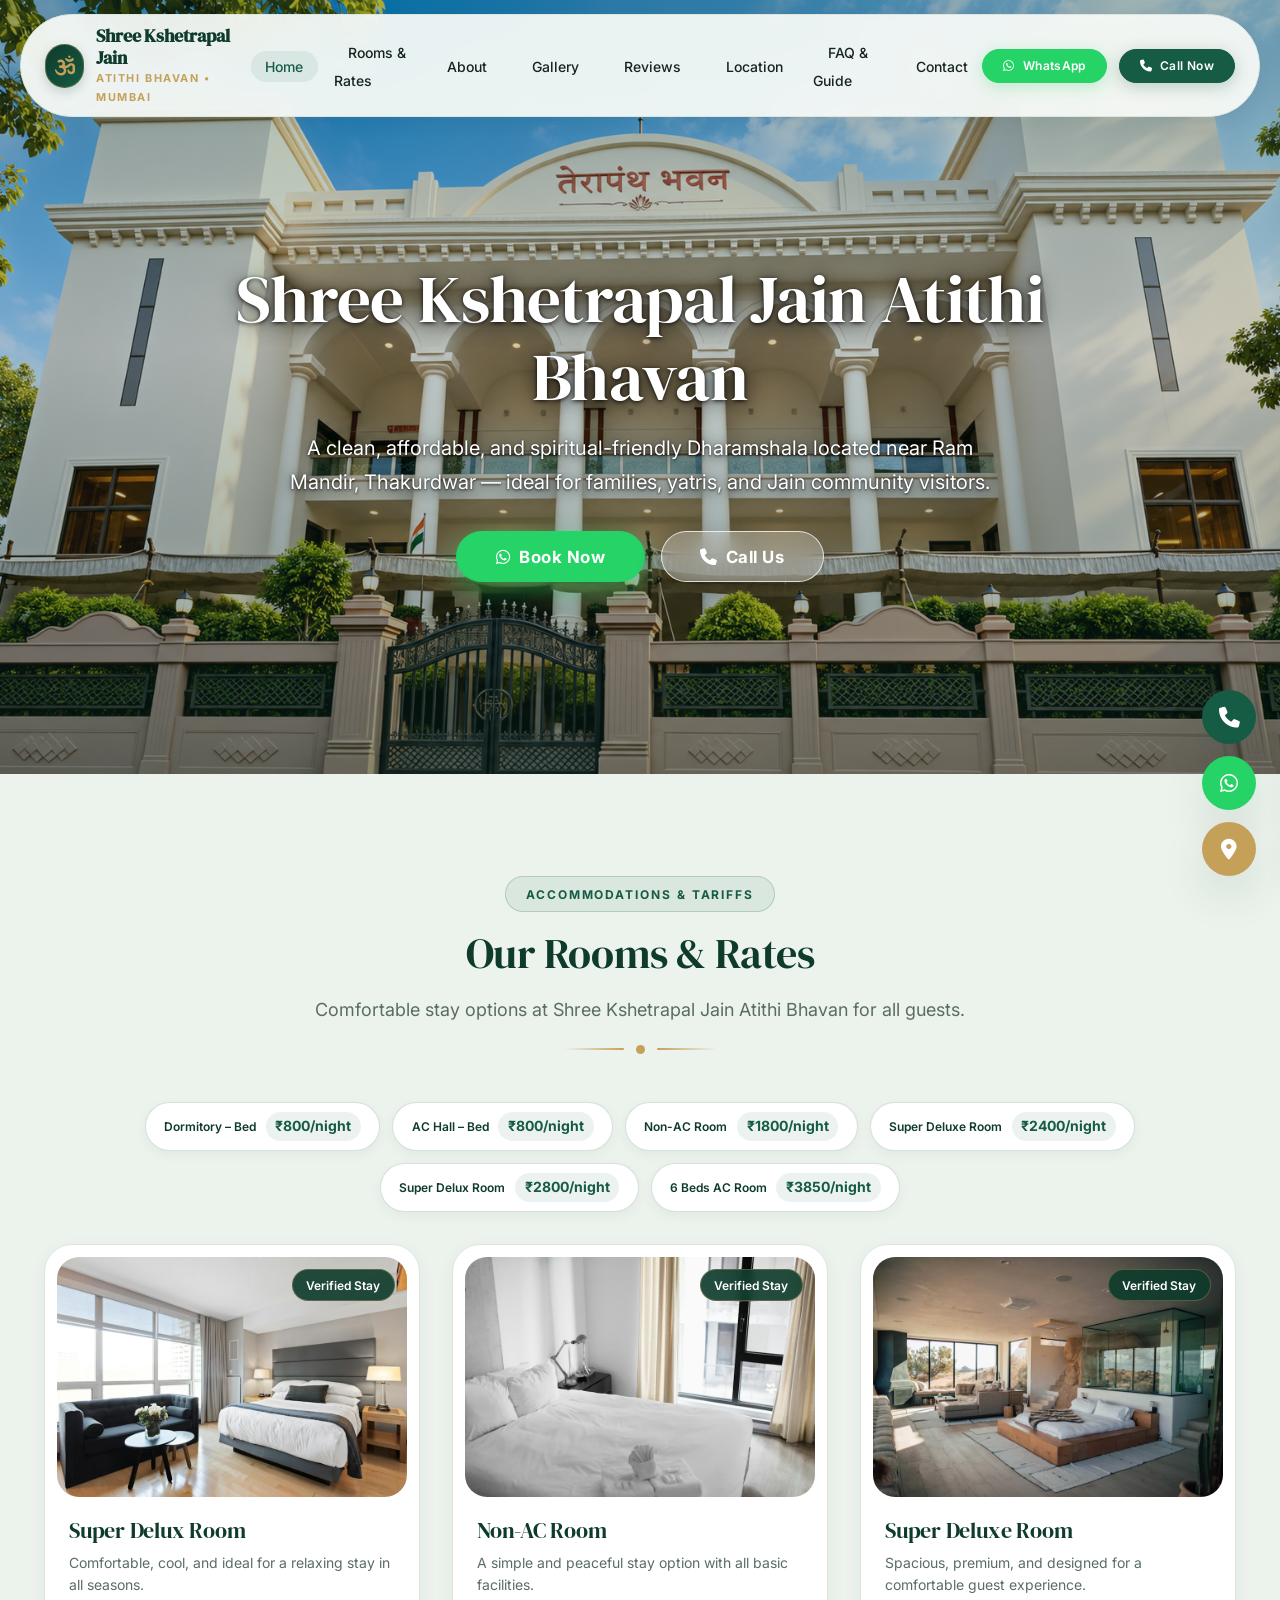
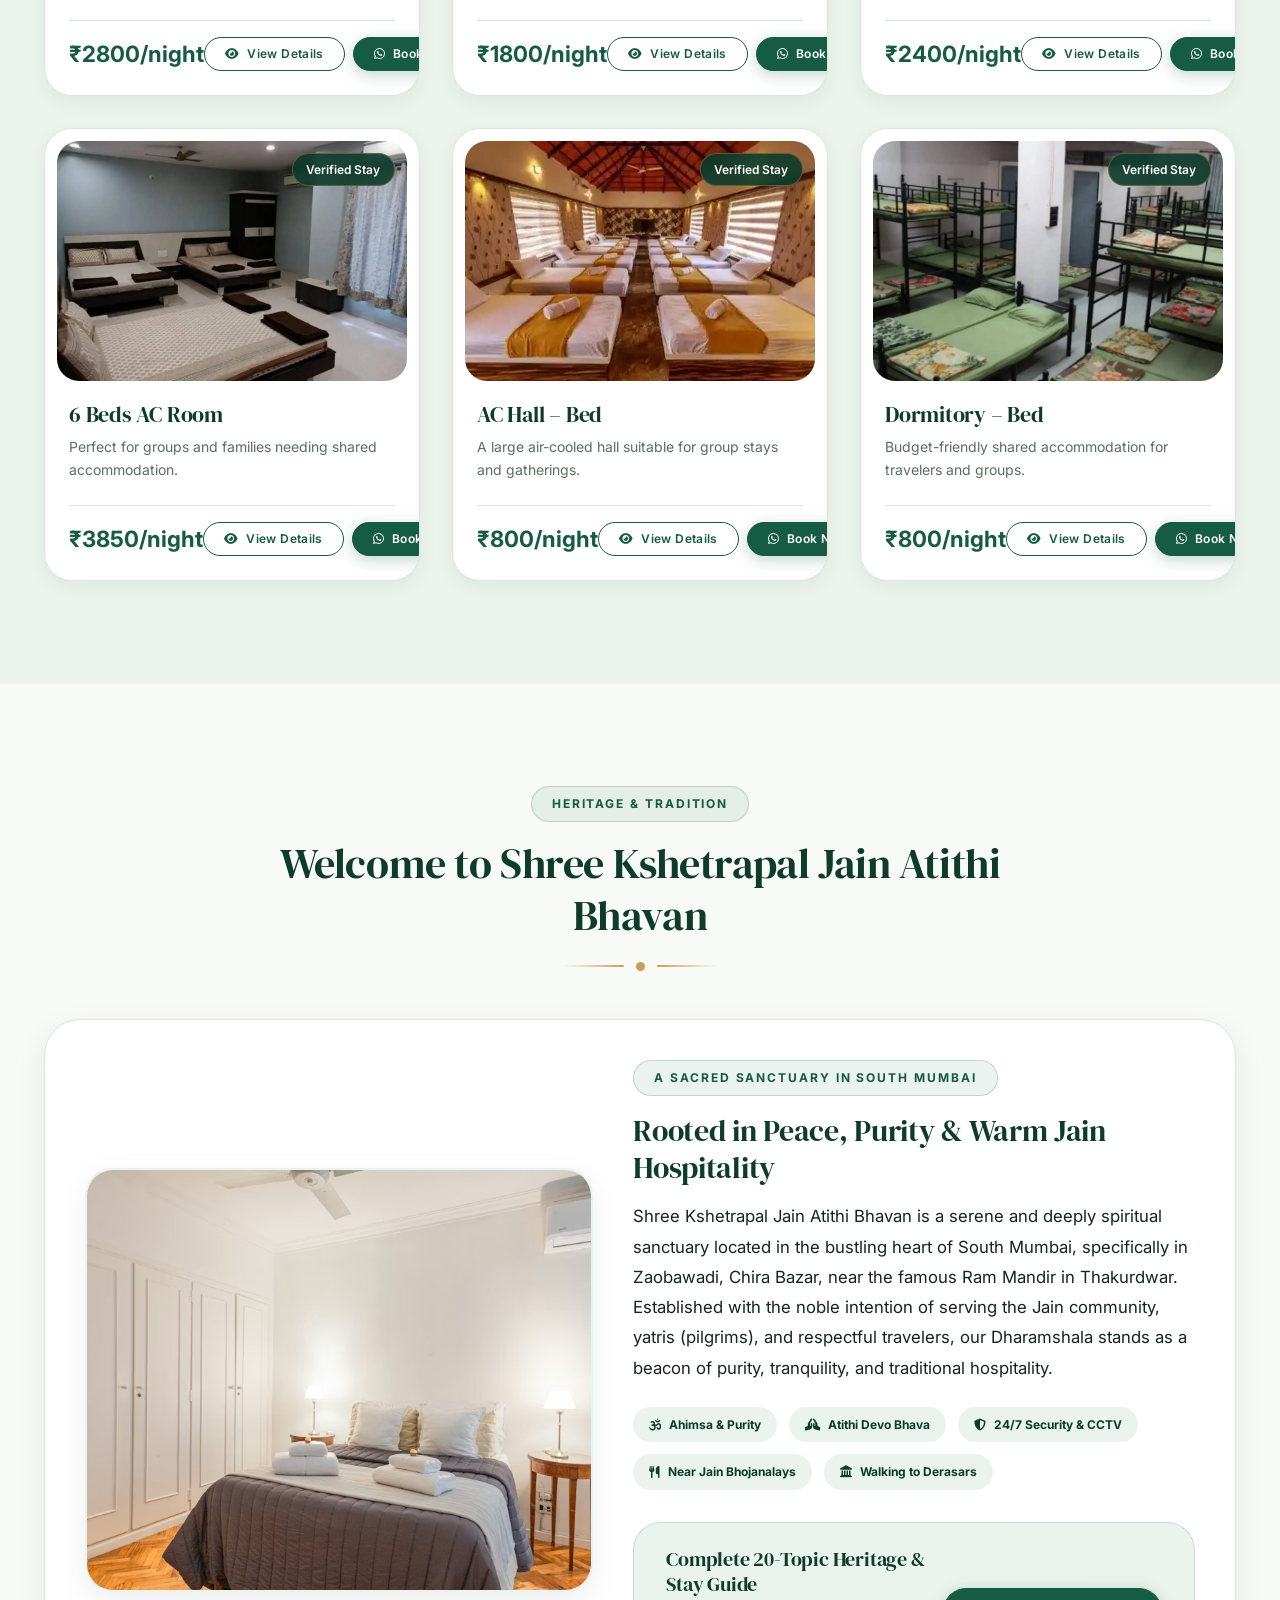
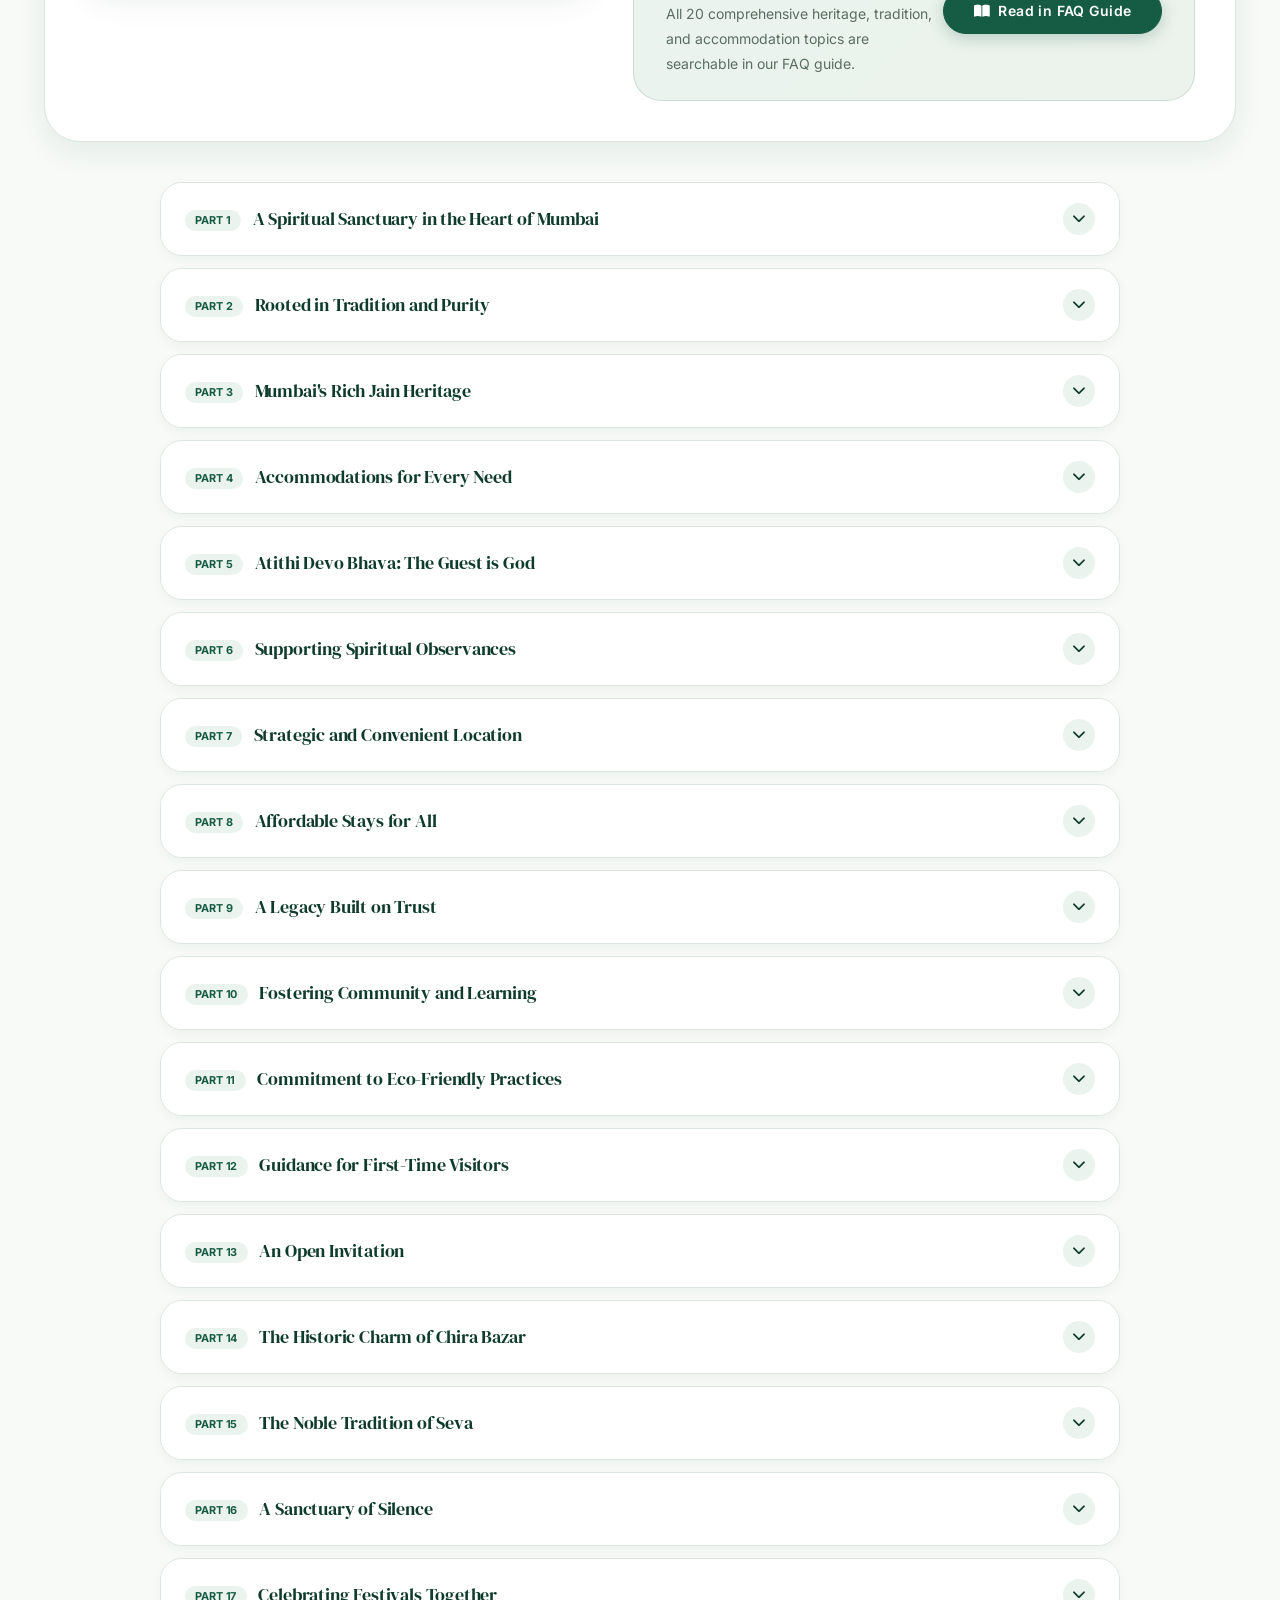
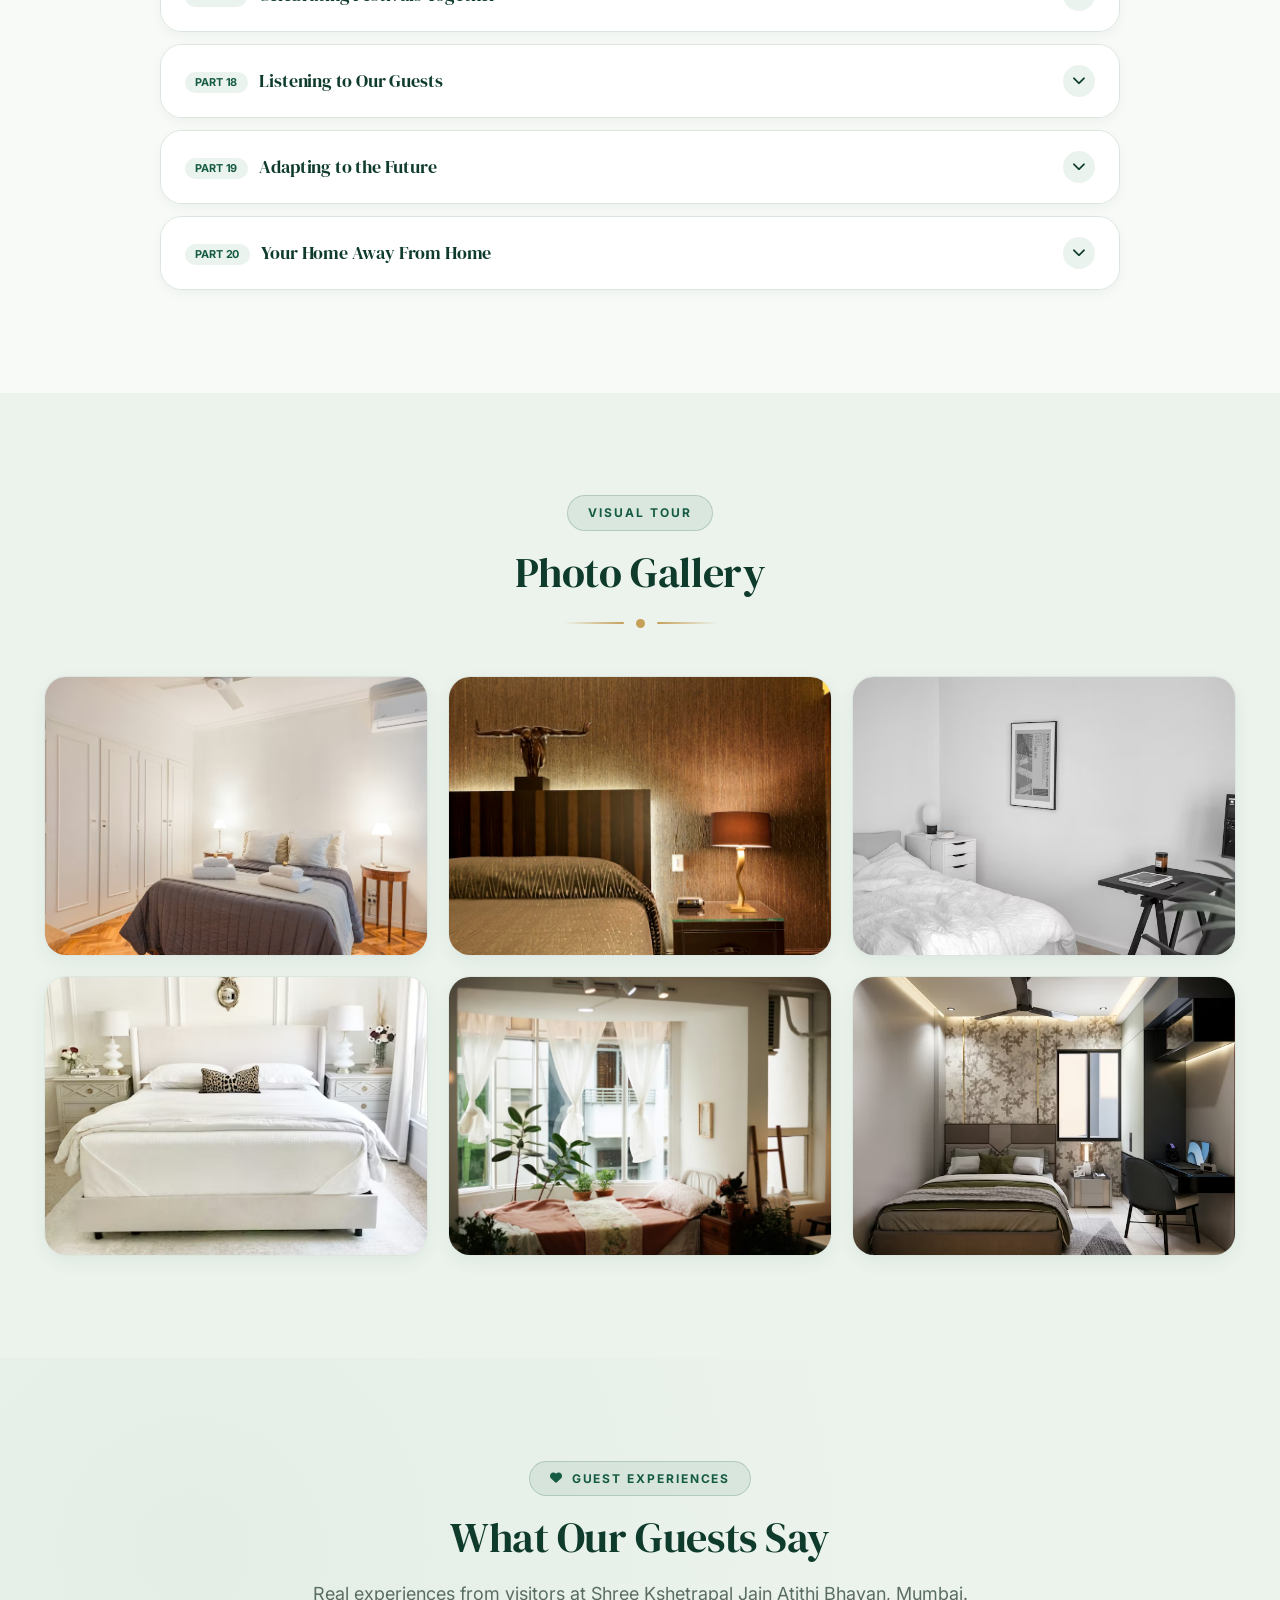
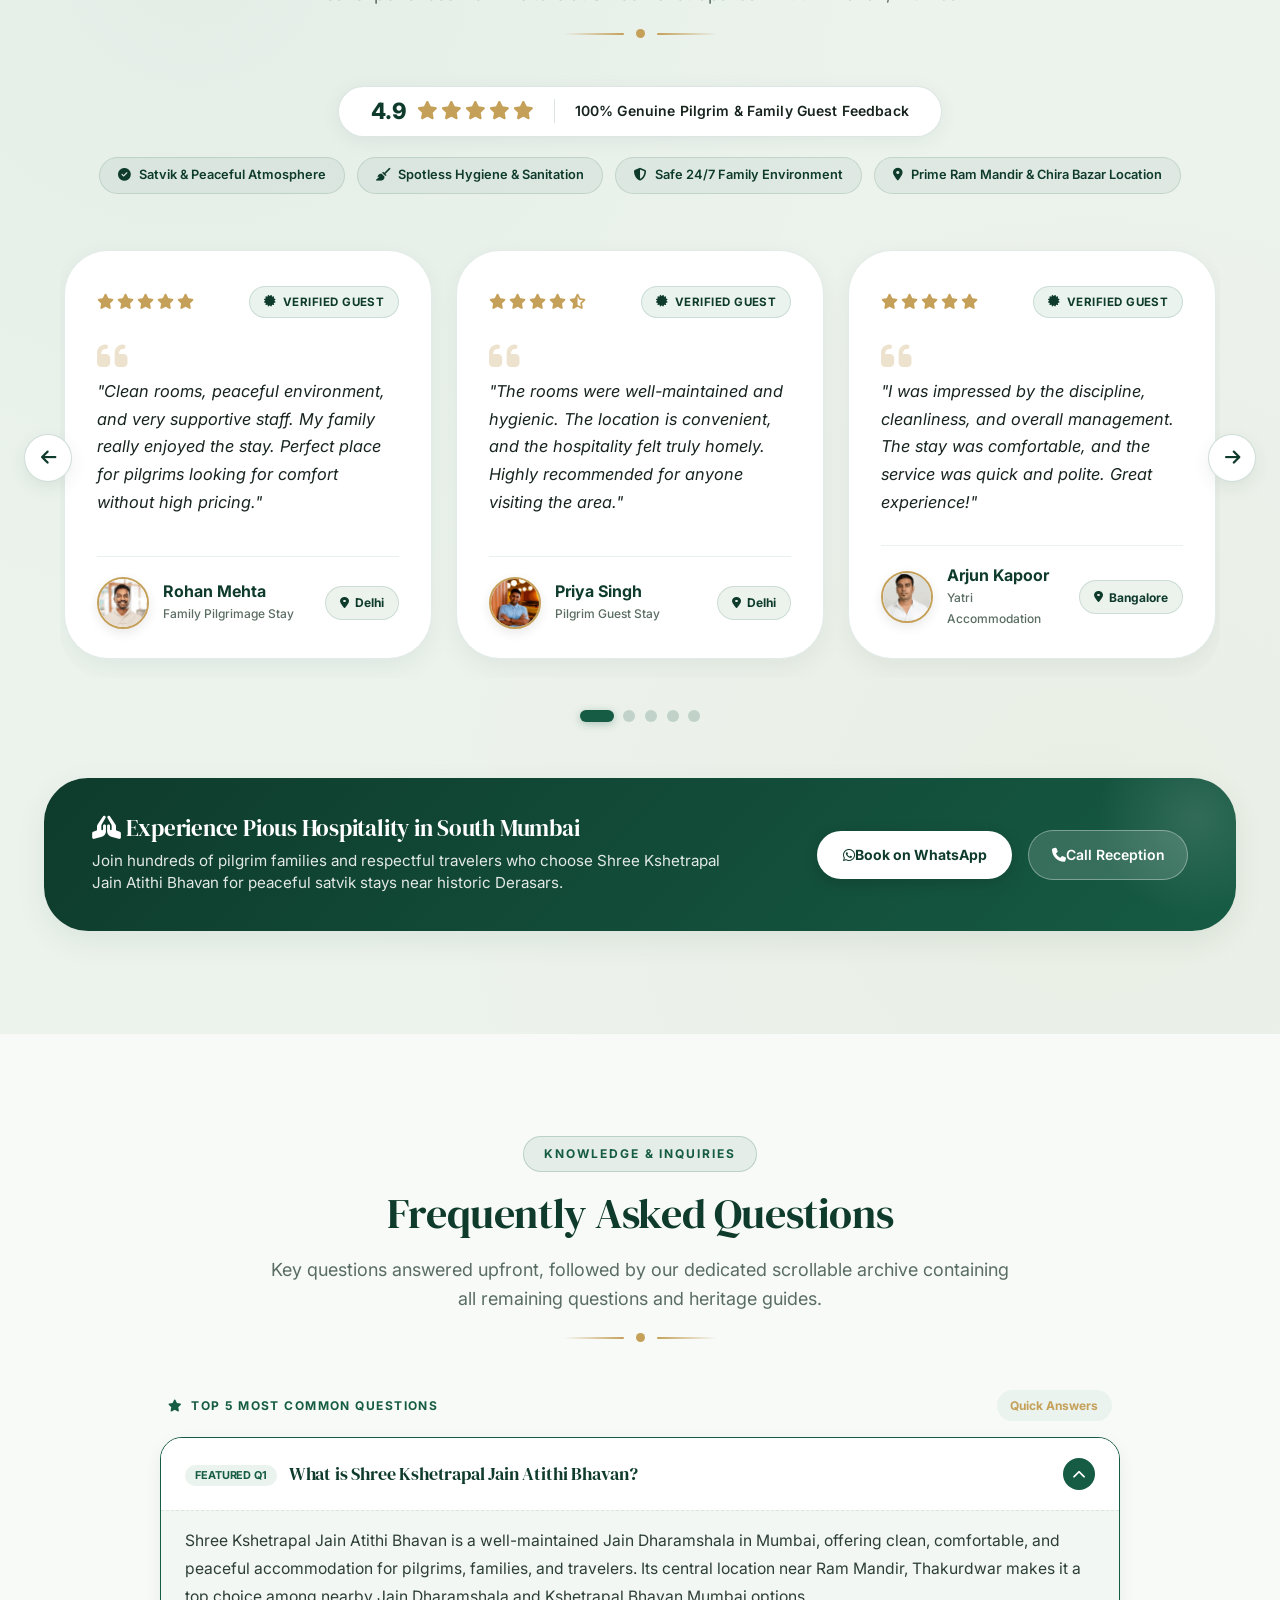
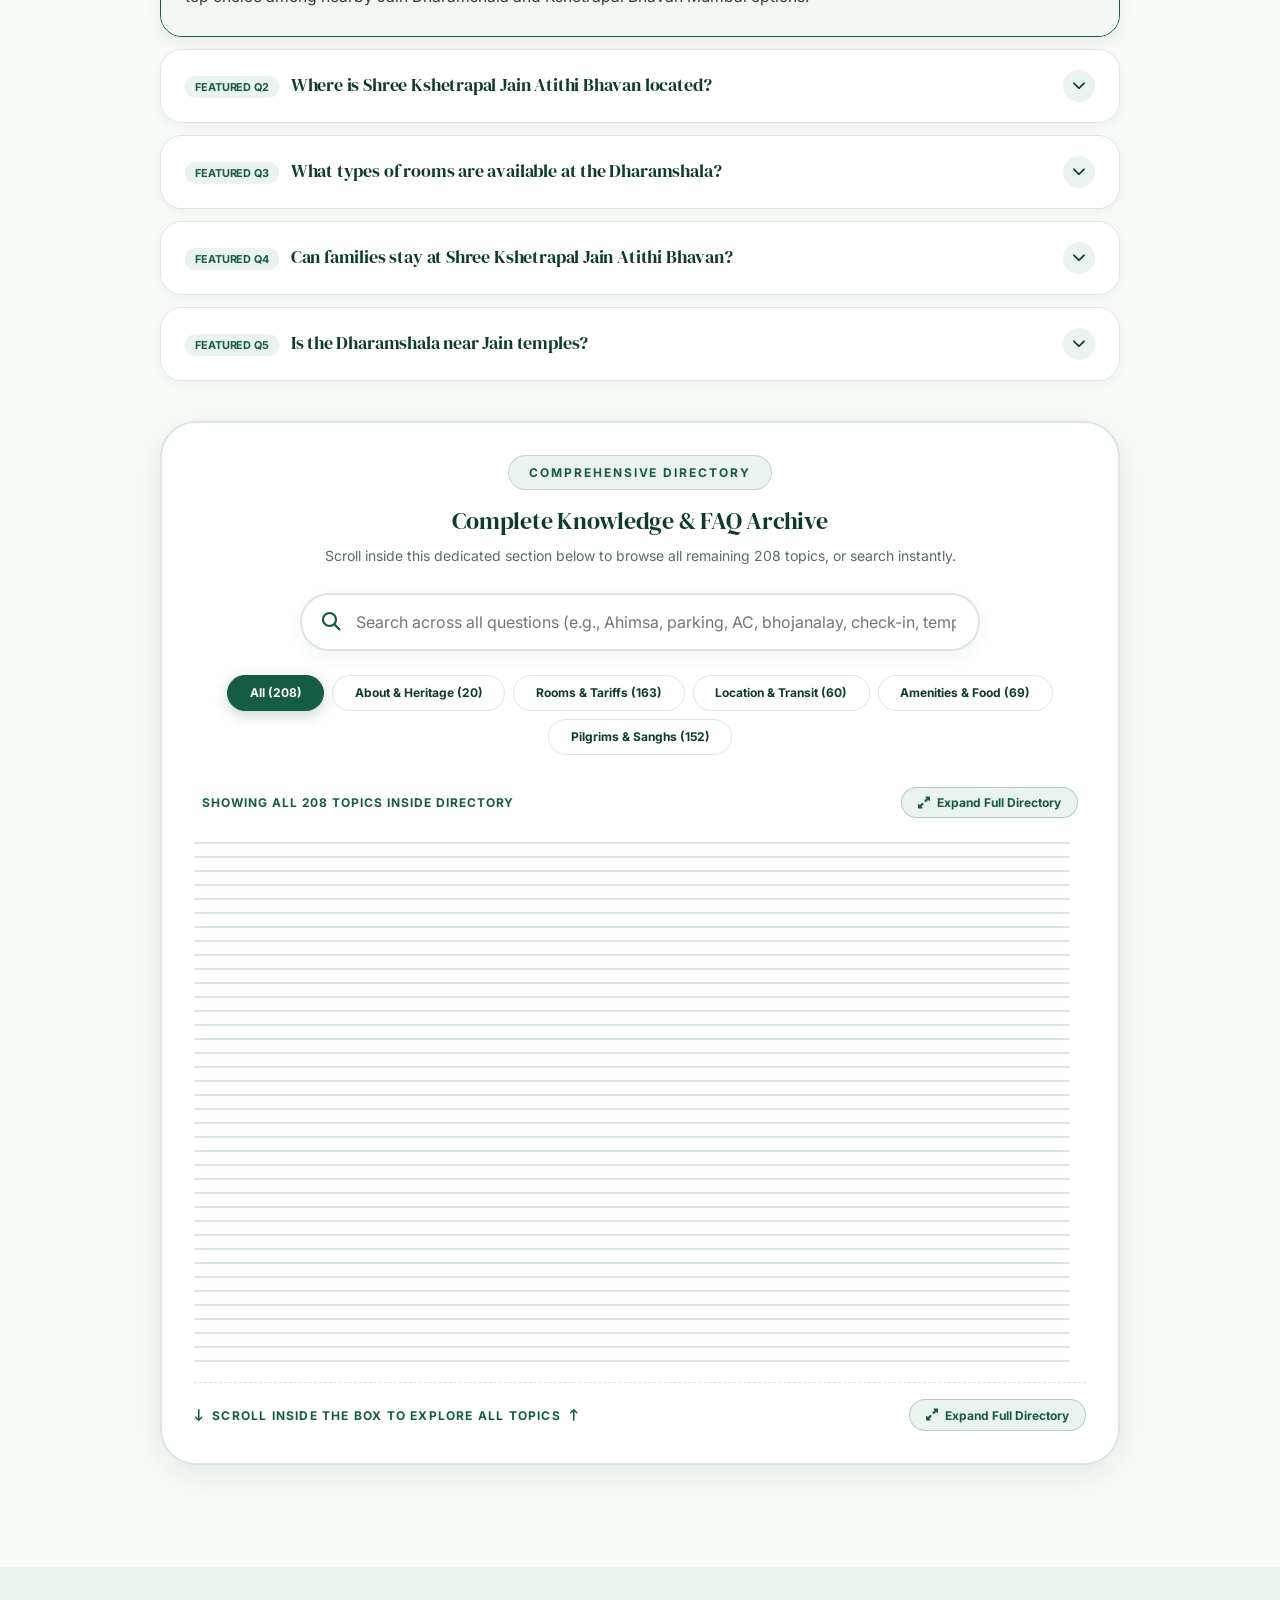
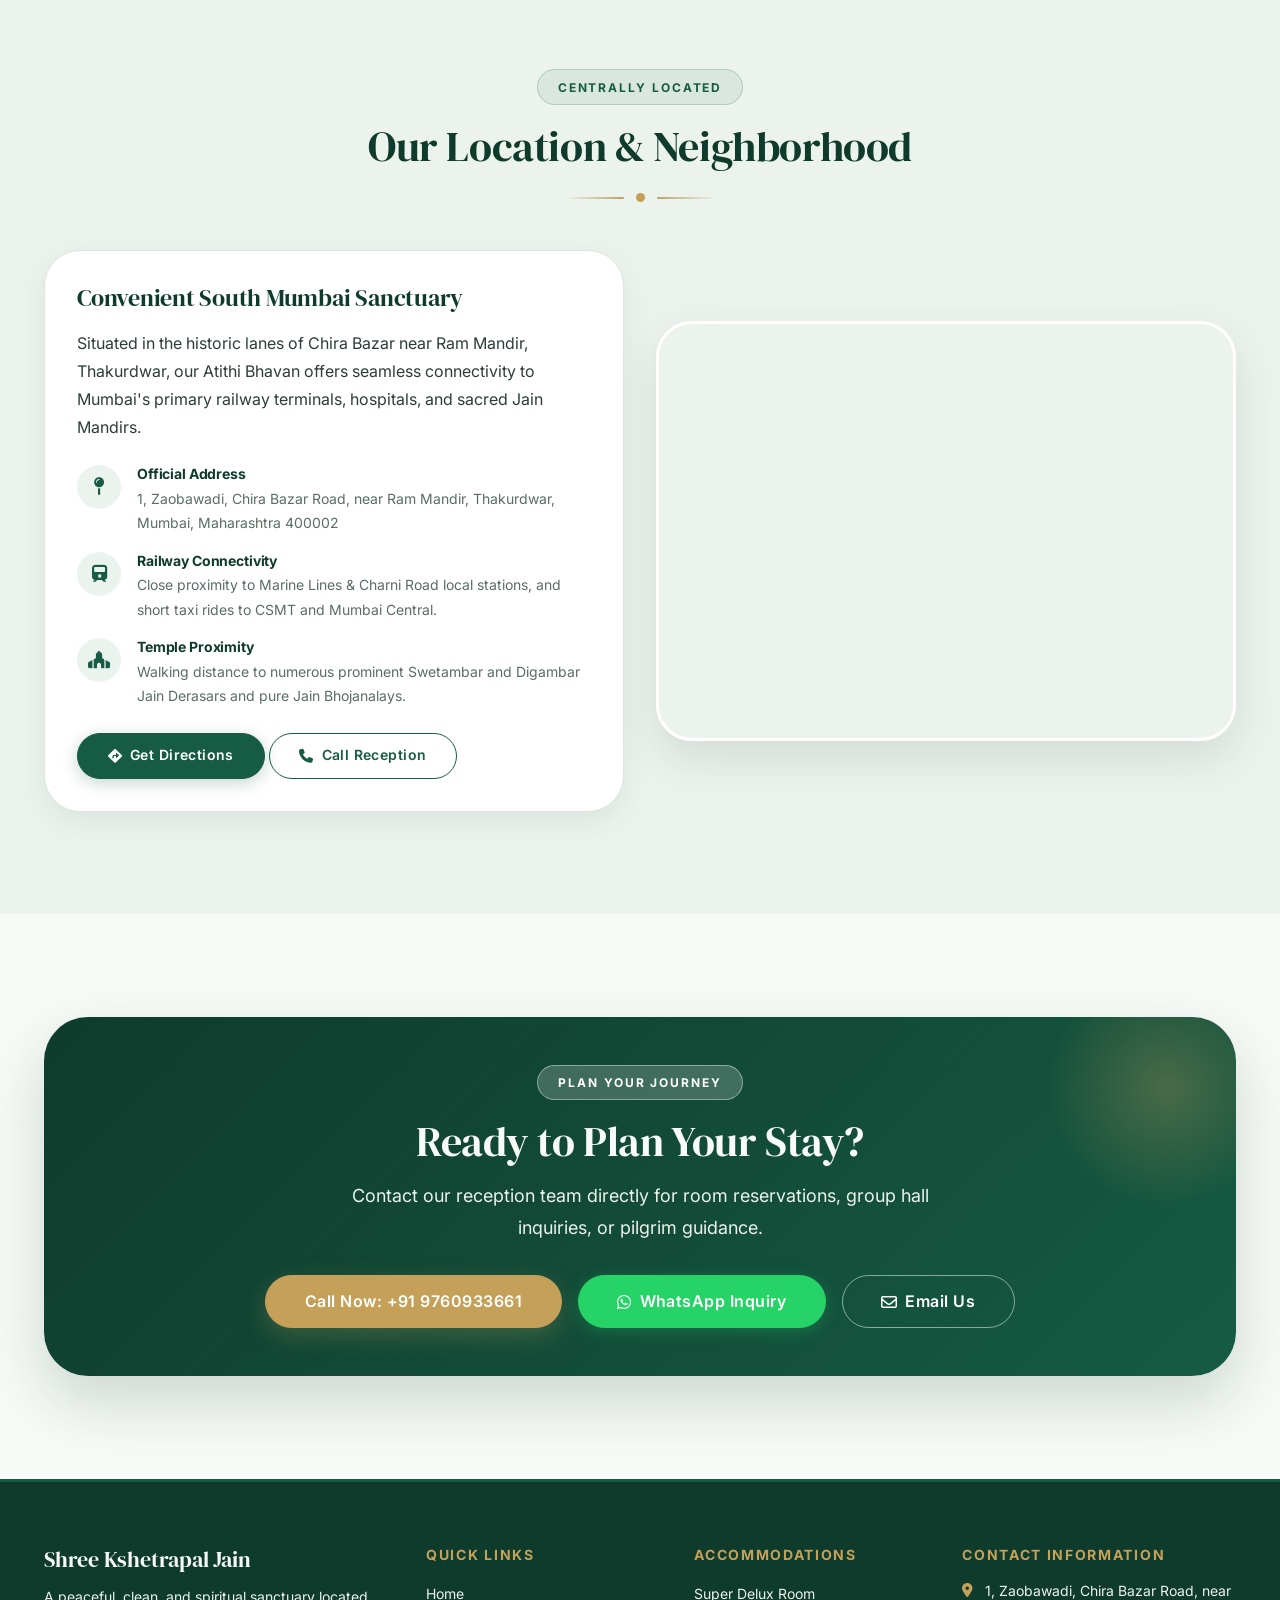
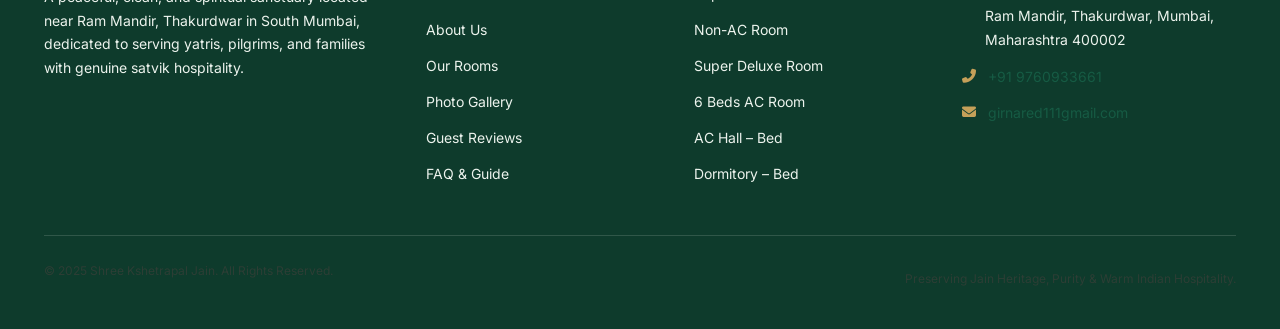
==== commit c4b3dc9c: "Update room rates: AC Hall at ₹800, Non-AC at ₹1800, Super Deluxe at ₹2400, Super Delux at ₹2800, 6 " ====
--- a/index.html
+++ b/index.html
@@ -52,7 +52,7 @@
     "description": "A clean, affordable, and spiritual-friendly Dharamshala located near Ram Mandir, Thakurdwar — ideal for families, yatris, and Jain community visitors.",
     "url": "https://kshetrapaljainatithibhavan.shop/",
     "telephone": "+919760933661",
-    "priceRange": "₹400 - ₹3000",
+    "priceRange": "₹800 - ₹3850",
     "address": {
       "@type": "PostalAddress",
       "streetAddress": "1, Zaobawadi, Chira Bazar Road, near Ram Mandir, Thakurdwar",
@@ -203,17 +203,17 @@
 
         <!-- Quick Glance Rates Summary Strip -->
         <div class="room-rates-quick-strip">
-          <div class="rate-strip-pill"><span class="rate-strip-type">AC Hall – Bed</span> <strong class="rate-strip-price">₹400/night</strong></div>
           <div class="rate-strip-pill"><span class="rate-strip-type">Dormitory – Bed</span> <strong class="rate-strip-price">₹800/night</strong></div>
-          <div class="rate-strip-pill"><span class="rate-strip-type">Non-AC Room</span> <strong class="rate-strip-price">₹1000/night</strong></div>
-          <div class="rate-strip-pill"><span class="rate-strip-type">Super Deluxe Room</span> <strong class="rate-strip-price">₹2000/night</strong></div>
-          <div class="rate-strip-pill"><span class="rate-strip-type">Super Delux Room</span> <strong class="rate-strip-price">₹2200/night</strong></div>
-          <div class="rate-strip-pill"><span class="rate-strip-type">6 Beds AC Room</span> <strong class="rate-strip-price">₹3000/night</strong></div>
+          <div class="rate-strip-pill"><span class="rate-strip-type">AC Hall – Bed</span> <strong class="rate-strip-price">₹800/night</strong></div>
+          <div class="rate-strip-pill"><span class="rate-strip-type">Non-AC Room</span> <strong class="rate-strip-price">₹1800/night</strong></div>
+          <div class="rate-strip-pill"><span class="rate-strip-type">Super Deluxe Room</span> <strong class="rate-strip-price">₹2400/night</strong></div>
+          <div class="rate-strip-pill"><span class="rate-strip-type">Super Delux Room</span> <strong class="rate-strip-price">₹2800/night</strong></div>
+          <div class="rate-strip-pill"><span class="rate-strip-type">6 Beds AC Room</span> <strong class="rate-strip-price">₹3850/night</strong></div>
         </div>
 
         <div class="rooms-grid">
 
-        <div class="room-card" data-room-title="Super Delux Room" data-room-price="₹2200/night" data-room-desc="Comfortable, cool, and ideal for a relaxing stay in all seasons." data-room-img="images/AC Rooms.avif" data-room-link="https://wa.me/919760933661?text=Hello%2C%20I%20want%20to%20know%20about%20room%20availability%20and%20booking?text=Booking%20Deluxe%20Room">
+        <div class="room-card" data-room-title="Super Delux Room" data-room-price="₹2800/night" data-room-desc="Comfortable, cool, and ideal for a relaxing stay in all seasons." data-room-img="images/AC Rooms.avif" data-room-link="https://wa.me/919760933661?text=Hello%2C%20I%20want%20to%20know%20about%20room%20availability%20and%20booking%20for%20Super%20Delux%20Room">
           <div class="room-image-wrap">
             <img src="images/AC Rooms.avif" alt="AC room at Shree Kshetrapal Jain Atithi Bhavan offering a cool and comfortable stay." loading="lazy">
             <span class="room-badge">Verified Stay</span>
@@ -223,17 +223,17 @@
             <p class="room-desc">Comfortable, cool, and ideal for a relaxing stay in all seasons.</p>
             <div class="room-footer">
               <div class="room-price-box">
-                <span class="room-price-val">₹2200<span class="room-price-period">/night</span></span>
+                <span class="room-price-val">₹2800<span class="room-price-period">/night</span></span>
               </div>
               <div class="room-card-actions">
                 <button type="button" class="btn btn-outline btn-sm view-room-btn"><i class="fas fa-eye me-1"></i> View Details</button>
-                <a href="https://wa.me/919760933661?text=Hello%2C%20I%20want%20to%20know%20about%20room%20availability%20and%20booking?text=Booking%20Deluxe%20Room" target="_blank" class="btn btn-primary btn-sm"><i class="fab fa-whatsapp me-1"></i> Book Now</a>
+                <a href="https://wa.me/919760933661?text=Hello%2C%20I%20want%20to%20know%20about%20room%20availability%20and%20booking%20for%20Super%20Delux%20Room" target="_blank" class="btn btn-primary btn-sm"><i class="fab fa-whatsapp me-1"></i> Book Now</a>
               </div>
             </div>
           </div>
         </div>
 
-        <div class="room-card" data-room-title="Non-AC Room" data-room-price="₹1000/night" data-room-desc="A simple and peaceful stay option with all basic facilities." data-room-img="images/Non -AC Room.avif" data-room-link="https://wa.me/919760933661?text=Hello%2C%20I%20want%20to%20know%20about%20room%20availability%20and%20booking?text=Booking%20Standard%20Room">
+        <div class="room-card" data-room-title="Non-AC Room" data-room-price="₹1800/night" data-room-desc="A simple and peaceful stay option with all basic facilities." data-room-img="images/Non -AC Room.avif" data-room-link="https://wa.me/919760933661?text=Hello%2C%20I%20want%20to%20know%20about%20room%20availability%20and%20booking%20for%20Non-AC%20Room">
           <div class="room-image-wrap">
             <img src="images/Non -AC Room.avif" alt="Non-AC room at Shree Kshetrapal Jain Atithi Bhavan with simple and peaceful accommodation." loading="lazy">
             <span class="room-badge">Verified Stay</span>
@@ -243,17 +243,17 @@
             <p class="room-desc">A simple and peaceful stay option with all basic facilities.</p>
             <div class="room-footer">
               <div class="room-price-box">
-                <span class="room-price-val">₹1000<span class="room-price-period">/night</span></span>
+                <span class="room-price-val">₹1800<span class="room-price-period">/night</span></span>
               </div>
               <div class="room-card-actions">
                 <button type="button" class="btn btn-outline btn-sm view-room-btn"><i class="fas fa-eye me-1"></i> View Details</button>
-                <a href="https://wa.me/919760933661?text=Hello%2C%20I%20want%20to%20know%20about%20room%20availability%20and%20booking?text=Booking%20Standard%20Room" target="_blank" class="btn btn-primary btn-sm"><i class="fab fa-whatsapp me-1"></i> Book Now</a>
+                <a href="https://wa.me/919760933661?text=Hello%2C%20I%20want%20to%20know%20about%20room%20availability%20and%20booking%20for%20Non-AC%20Room" target="_blank" class="btn btn-primary btn-sm"><i class="fab fa-whatsapp me-1"></i> Book Now</a>
               </div>
             </div>
           </div>
         </div>
 
-        <div class="room-card" data-room-title="Super Deluxe Room" data-room-price="₹2000/night" data-room-desc="Spacious, premium, and designed for a comfortable guest experience." data-room-img="images/Super Deluxe Room.avif" data-room-link="https://wa.me/919760933661?text=Hello%2C%20I%20want%20to%20know%20about%20room%20availability%20and%20booking?text=Booking%20Family%20Hall">
+        <div class="room-card" data-room-title="Super Deluxe Room" data-room-price="₹2400/night" data-room-desc="Spacious, premium, and designed for a comfortable guest experience." data-room-img="images/Super Deluxe Room.avif" data-room-link="https://wa.me/919760933661?text=Hello%2C%20I%20want%20to%20know%20about%20room%20availability%20and%20booking%20for%20Super%20Deluxe%20Room">
           <div class="room-image-wrap">
             <img src="images/Super Deluxe Room.avif" alt="Super Deluxe room at Shree Kshetrapal Jain Atithi Bhavan with spacious and premium comfort." loading="lazy">
             <span class="room-badge">Verified Stay</span>
@@ -263,17 +263,17 @@
             <p class="room-desc">Spacious, premium, and designed for a comfortable guest experience.</p>
             <div class="room-footer">
               <div class="room-price-box">
-                <span class="room-price-val">₹2000<span class="room-price-period">/night</span></span>
+                <span class="room-price-val">₹2400<span class="room-price-period">/night</span></span>
               </div>
               <div class="room-card-actions">
                 <button type="button" class="btn btn-outline btn-sm view-room-btn"><i class="fas fa-eye me-1"></i> View Details</button>
-                <a href="https://wa.me/919760933661?text=Hello%2C%20I%20want%20to%20know%20about%20room%20availability%20and%20booking?text=Booking%20Family%20Hall" target="_blank" class="btn btn-primary btn-sm"><i class="fab fa-whatsapp me-1"></i> Book Now</a>
+                <a href="https://wa.me/919760933661?text=Hello%2C%20I%20want%20to%20know%20about%20room%20availability%20and%20booking%20for%20Super%20Deluxe%20Room" target="_blank" class="btn btn-primary btn-sm"><i class="fab fa-whatsapp me-1"></i> Book Now</a>
               </div>
             </div>
           </div>
         </div>
 
-        <div class="room-card" data-room-title="6 Beds AC Room" data-room-price="₹3000/night" data-room-desc="Perfect for groups and families needing shared accommodation." data-room-img="images/6 Bed Room.webp" data-room-link="https://wa.me/919760933661?text=Hello%2C%20I%20want%20to%20know%20about%20room%20availability%20and%20booking?text=Booking%20Deluxe%20Room">
+        <div class="room-card" data-room-title="6 Beds AC Room" data-room-price="₹3850/night" data-room-desc="Perfect for groups and families needing shared accommodation." data-room-img="images/6 Bed Room.webp" data-room-link="https://wa.me/919760933661?text=Hello%2C%20I%20want%20to%20know%20about%20room%20availability%20and%20booking%20for%206%20Beds%20AC%20Room">
           <div class="room-image-wrap">
             <img src="images/6 Bed Room.webp" alt="6-bed AC shared room at Shree Kshetrapal Jain Atithi Bhavan ideal for group stays." loading="lazy">
             <span class="room-badge">Verified Stay</span>
@@ -283,17 +283,17 @@
             <p class="room-desc">Perfect for groups and families needing shared accommodation.</p>
             <div class="room-footer">
               <div class="room-price-box">
-                <span class="room-price-val">₹3000<span class="room-price-period">/night</span></span>
+                <span class="room-price-val">₹3850<span class="room-price-period">/night</span></span>
               </div>
               <div class="room-card-actions">
                 <button type="button" class="btn btn-outline btn-sm view-room-btn"><i class="fas fa-eye me-1"></i> View Details</button>
-                <a href="https://wa.me/919760933661?text=Hello%2C%20I%20want%20to%20know%20about%20room%20availability%20and%20booking?text=Booking%20Deluxe%20Room" target="_blank" class="btn btn-primary btn-sm"><i class="fab fa-whatsapp me-1"></i> Book Now</a>
+                <a href="https://wa.me/919760933661?text=Hello%2C%20I%20want%20to%20know%20about%20room%20availability%20and%20booking%20for%206%20Beds%20AC%20Room" target="_blank" class="btn btn-primary btn-sm"><i class="fab fa-whatsapp me-1"></i> Book Now</a>
               </div>
             </div>
           </div>
         </div>
 
-        <div class="room-card" data-room-title="AC Hall – Bed" data-room-price="₹400/night" data-room-desc="A large air-cooled hall suitable for group stays and gatherings." data-room-img="images/AC Hall Bed.webp" data-room-link="https://wa.me/919760933661?text=Hello%2C%20I%20want%20to%20know%20about%20room%20availability%20and%20booking?text=Booking%20Standard%20Room">
+        <div class="room-card" data-room-title="AC Hall – Bed" data-room-price="₹800/night" data-room-desc="A large air-cooled hall suitable for group stays and gatherings." data-room-img="images/AC Hall Bed.webp" data-room-link="https://wa.me/919760933661?text=Hello%2C%20I%20want%20to%20know%20about%20room%20availability%20and%20booking%20for%20AC%20Hall%20Bed">
           <div class="room-image-wrap">
             <img src="images/AC Hall Bed.webp" alt="AC hall sleeping area at Shree Kshetrapal Jain Atithi Bhavan for groups and gatherings." loading="lazy">
             <span class="room-badge">Verified Stay</span>
@@ -303,11 +303,11 @@
             <p class="room-desc">A large air-cooled hall suitable for group stays and gatherings.</p>
             <div class="room-footer">
               <div class="room-price-box">
-                <span class="room-price-val">₹400<span class="room-price-period">/night</span></span>
+                <span class="room-price-val">₹800<span class="room-price-period">/night</span></span>
               </div>
               <div class="room-card-actions">
                 <button type="button" class="btn btn-outline btn-sm view-room-btn"><i class="fas fa-eye me-1"></i> View Details</button>
-                <a href="https://wa.me/919760933661?text=Hello%2C%20I%20want%20to%20know%20about%20room%20availability%20and%20booking?text=Booking%20Standard%20Room" target="_blank" class="btn btn-primary btn-sm"><i class="fab fa-whatsapp me-1"></i> Book Now</a>
+                <a href="https://wa.me/919760933661?text=Hello%2C%20I%20want%20to%20know%20about%20room%20availability%20and%20booking%20for%20AC%20Hall%20Bed" target="_blank" class="btn btn-primary btn-sm"><i class="fab fa-whatsapp me-1"></i> Book Now</a>
               </div>
             </div>
           </div>
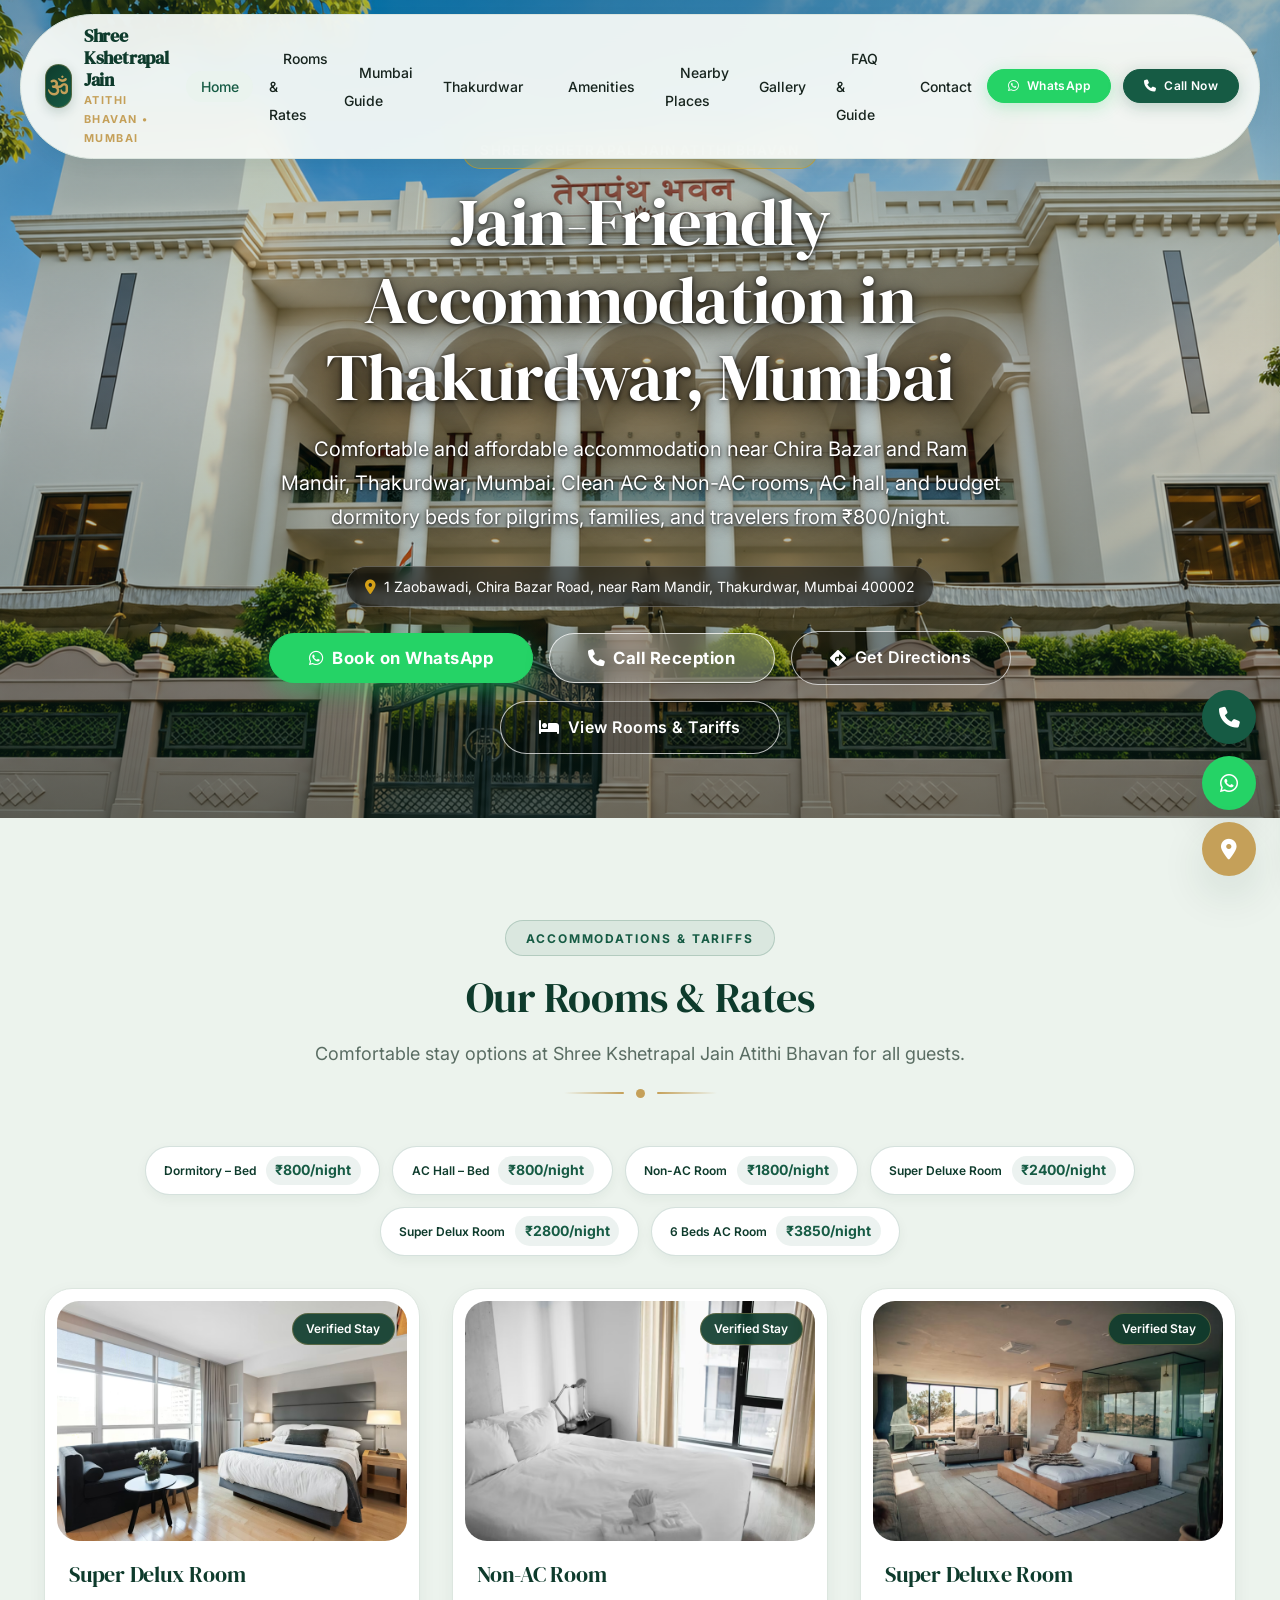
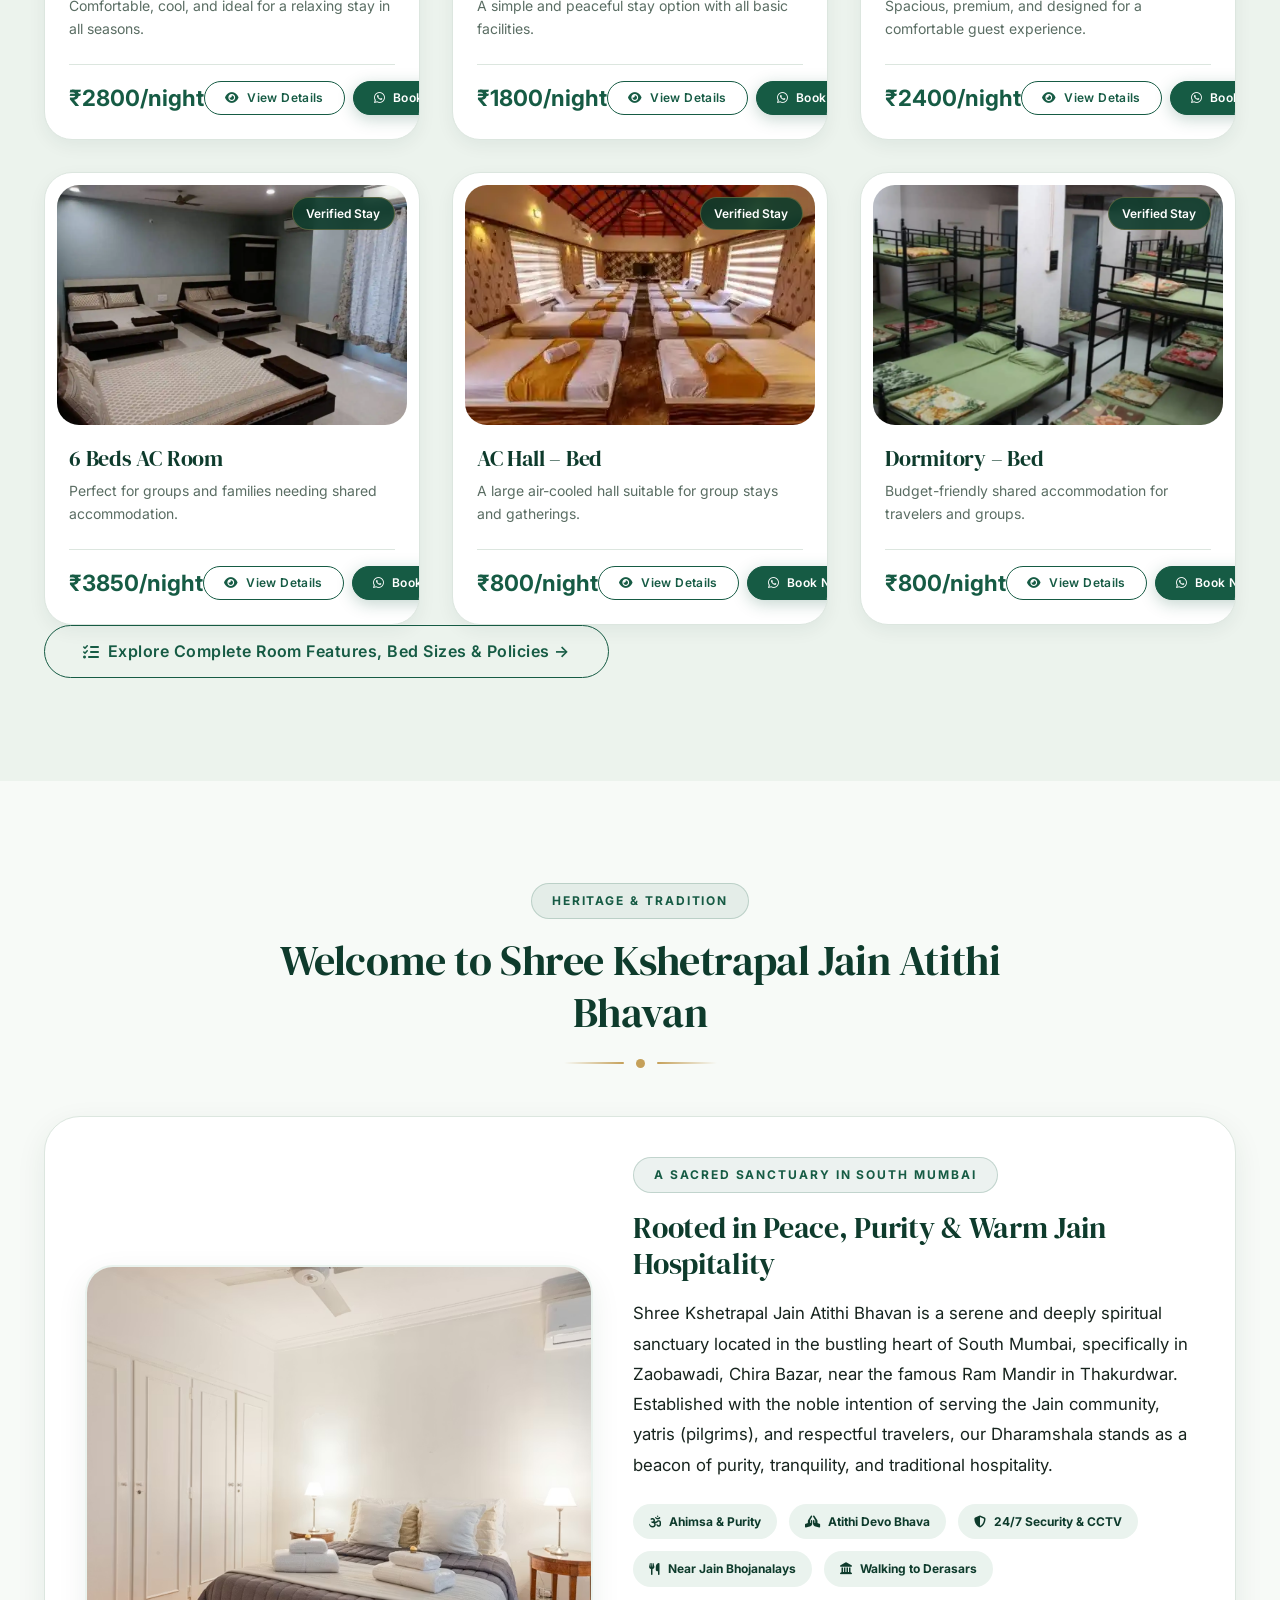
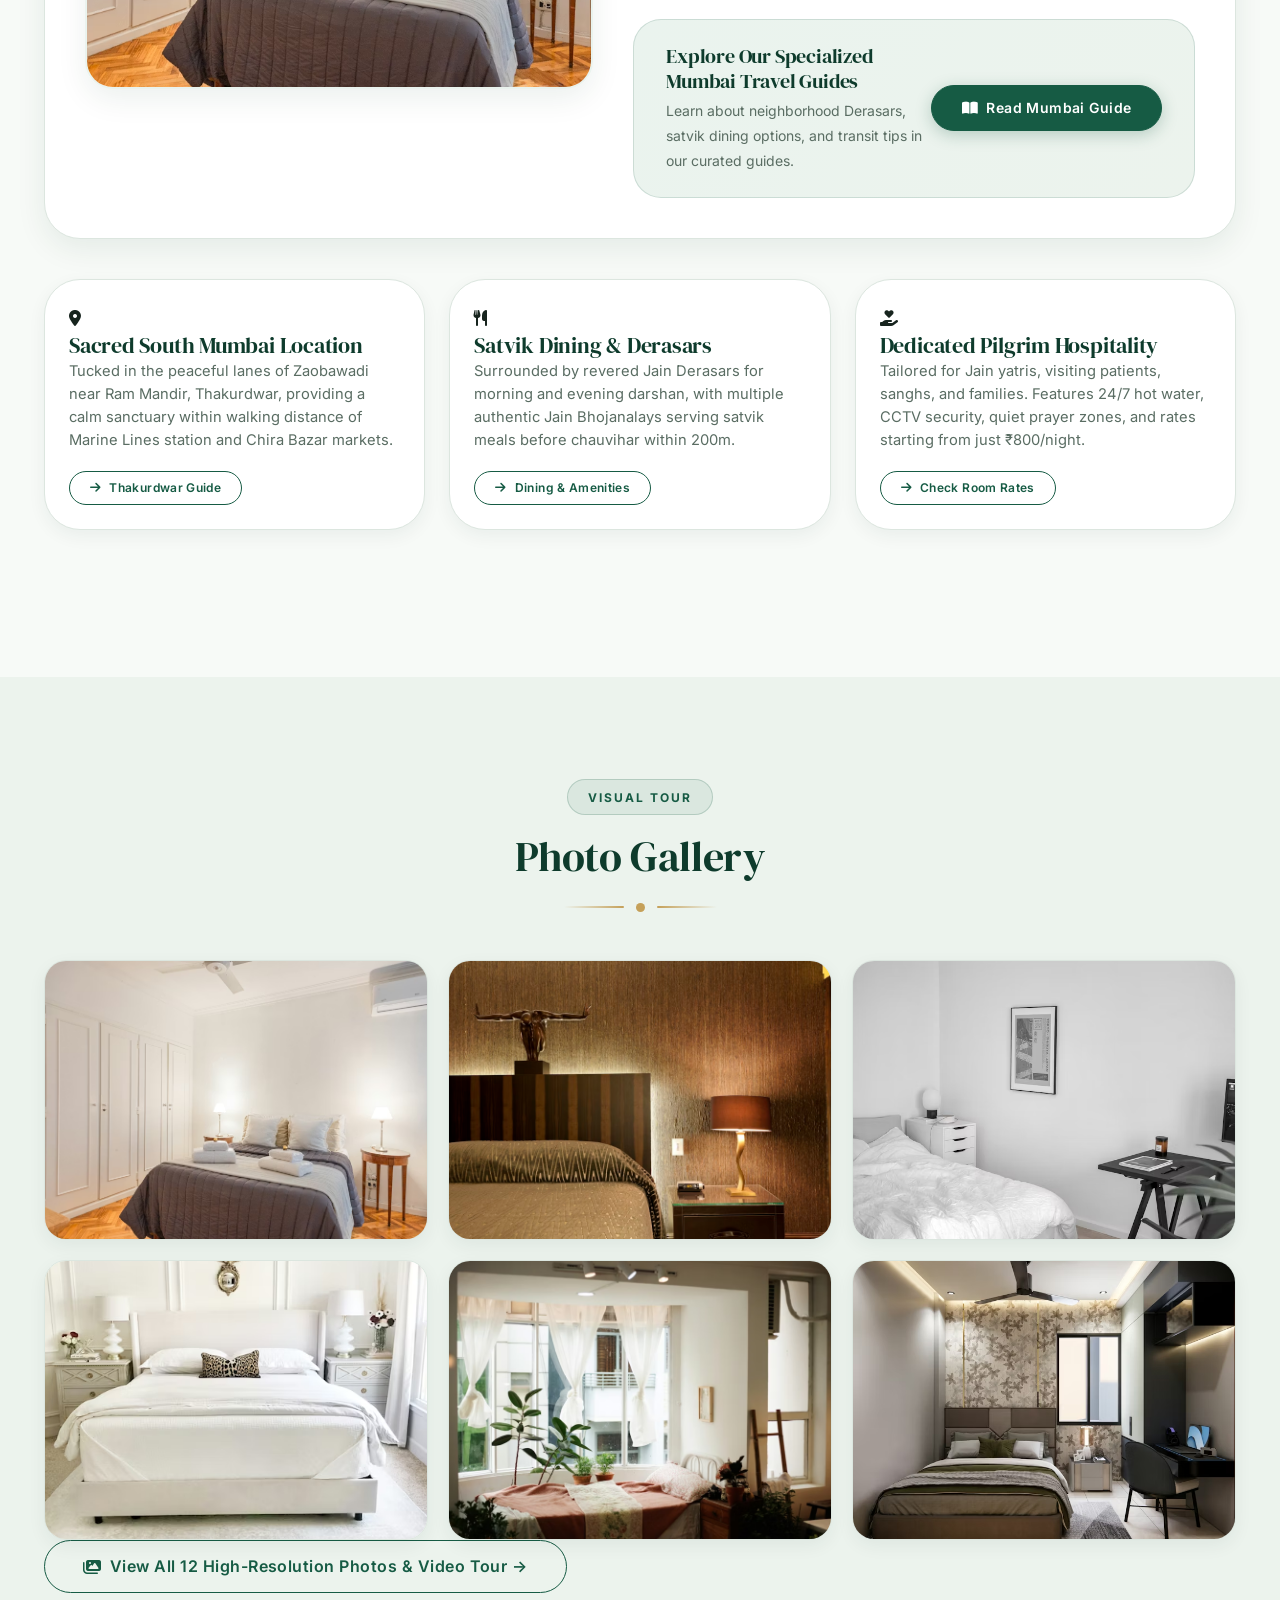
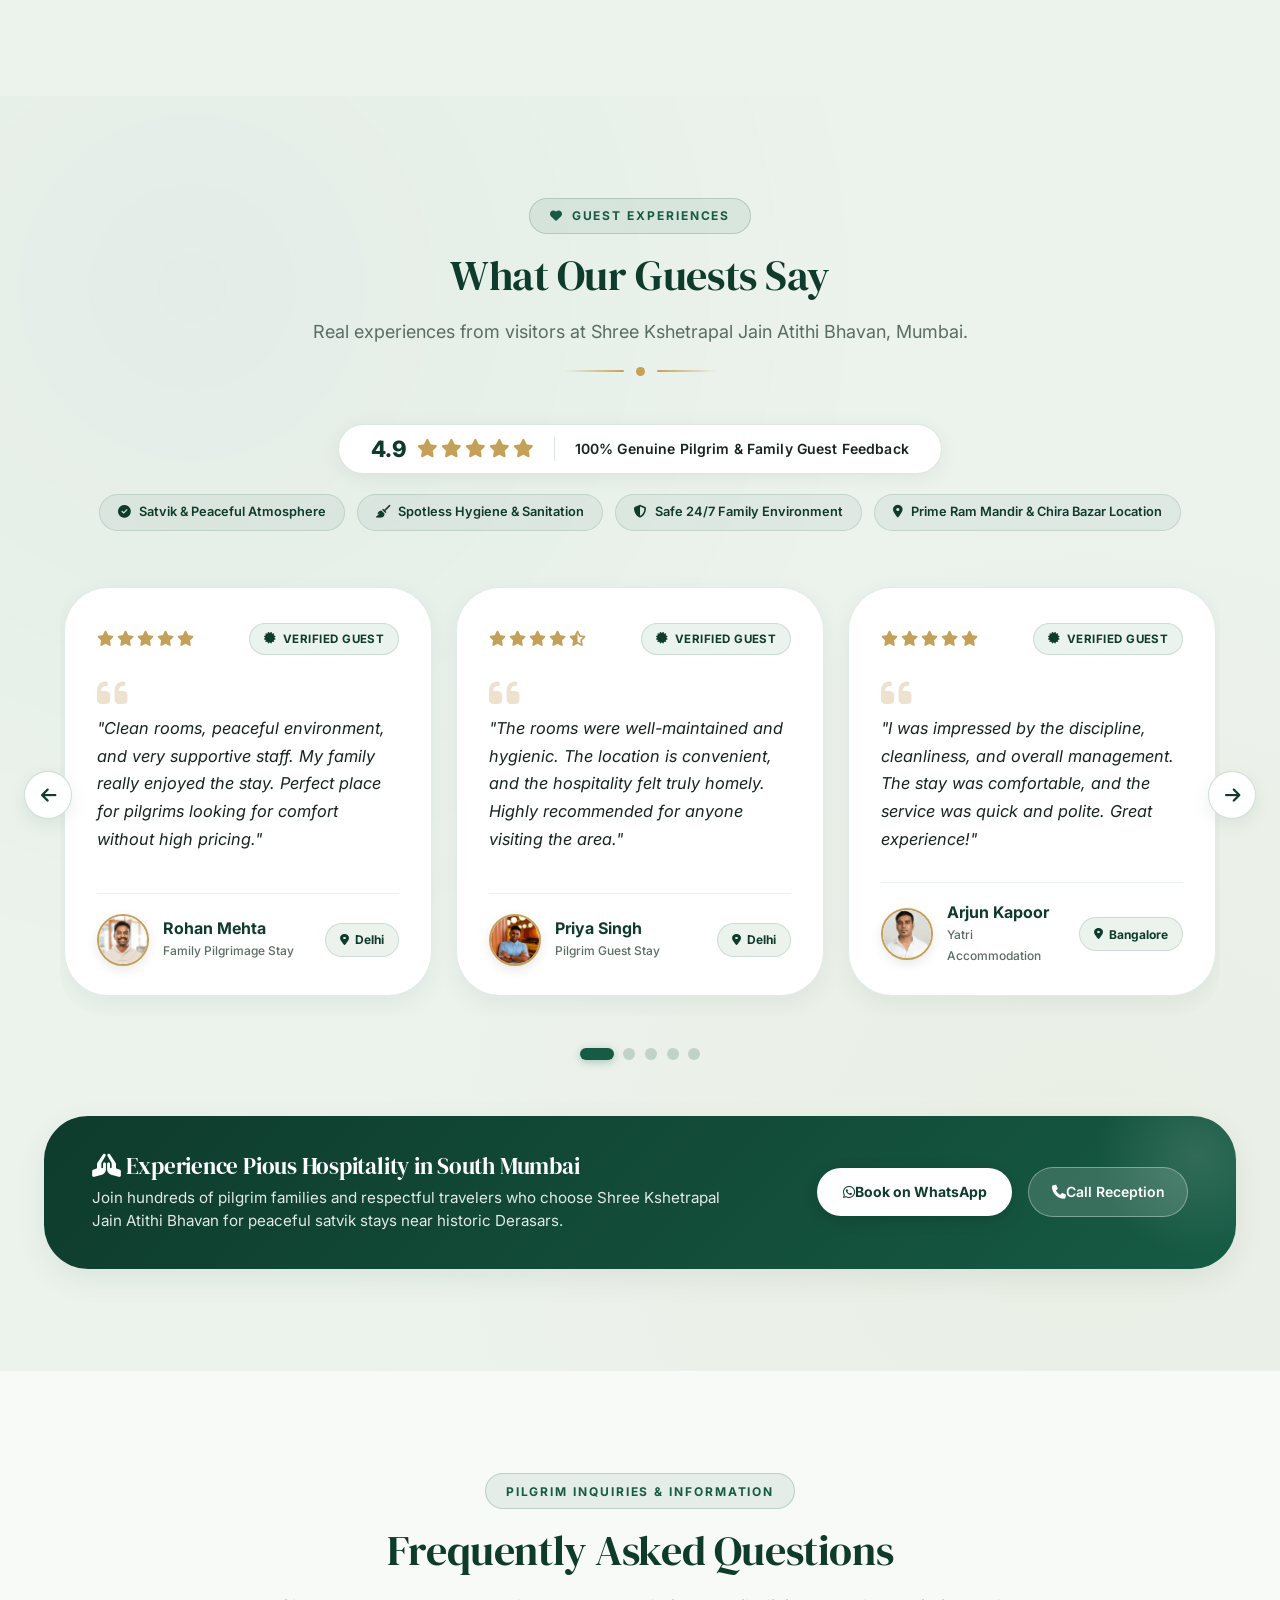
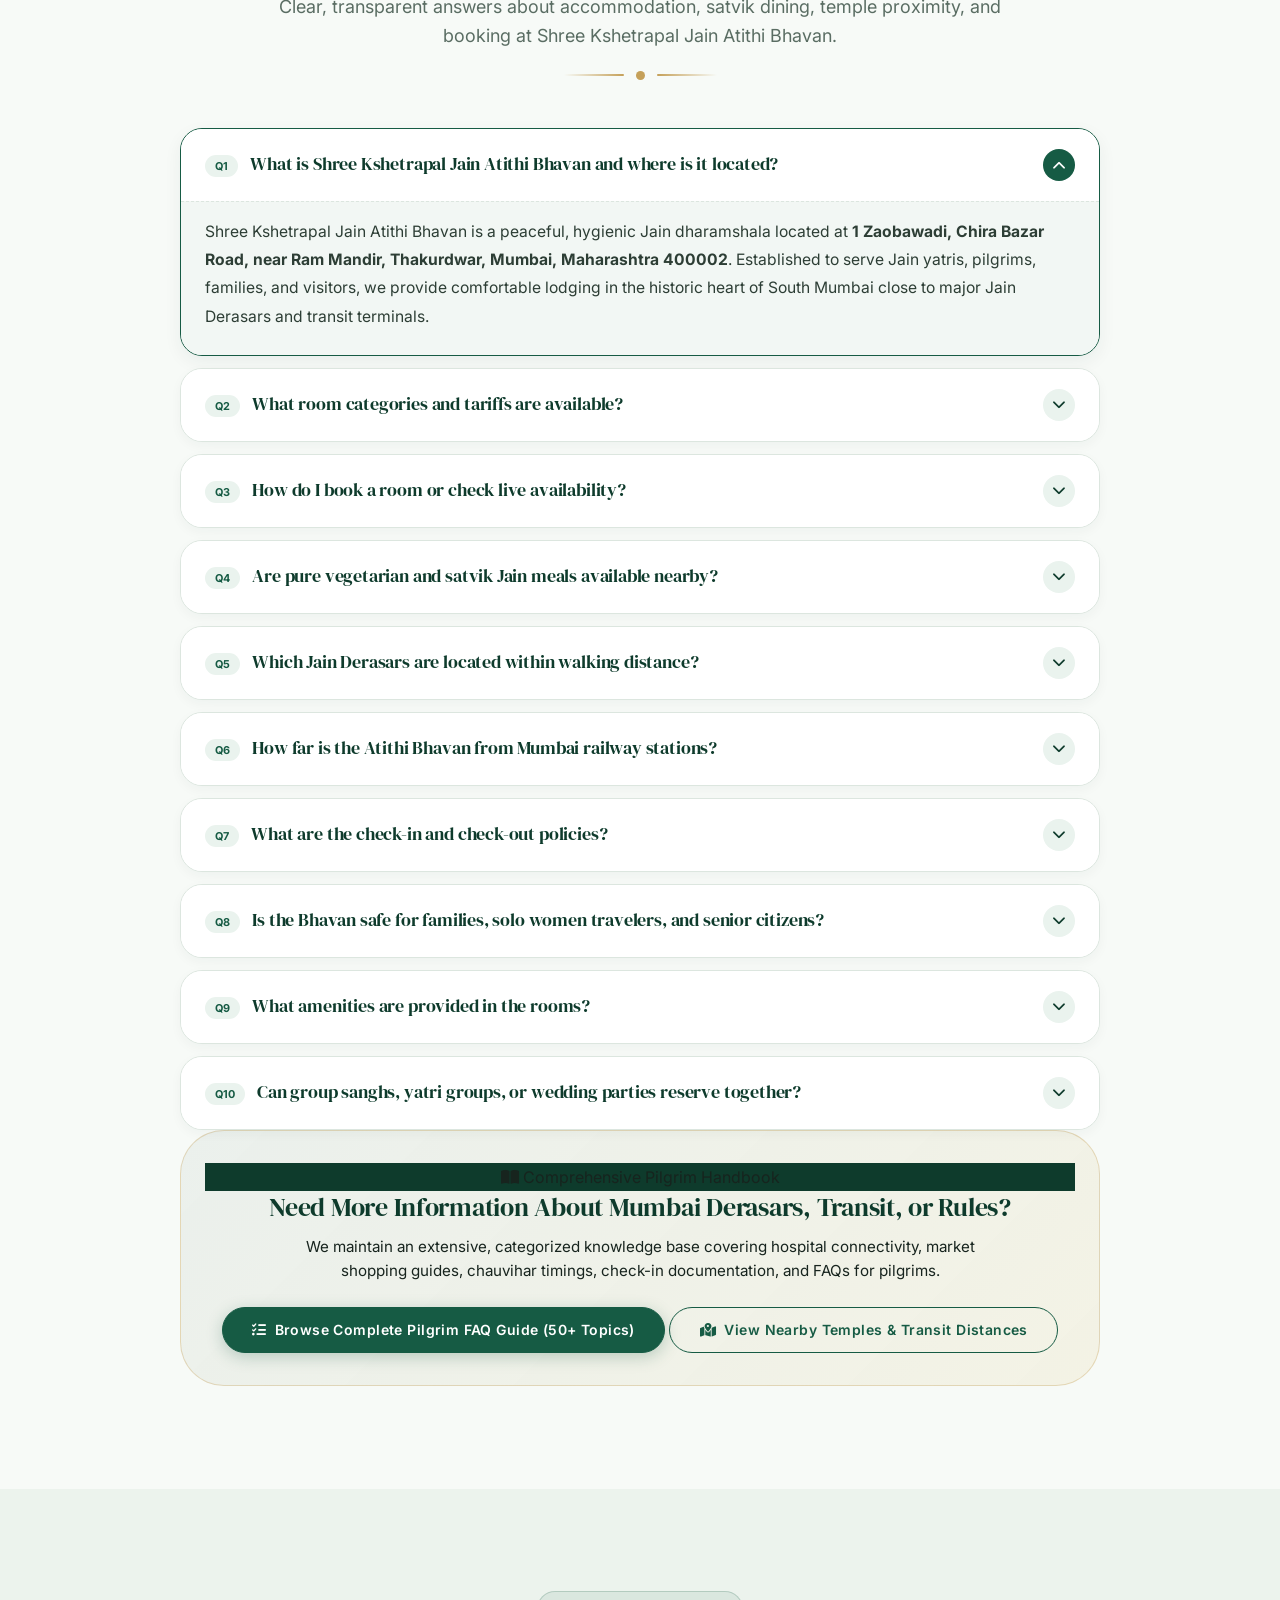
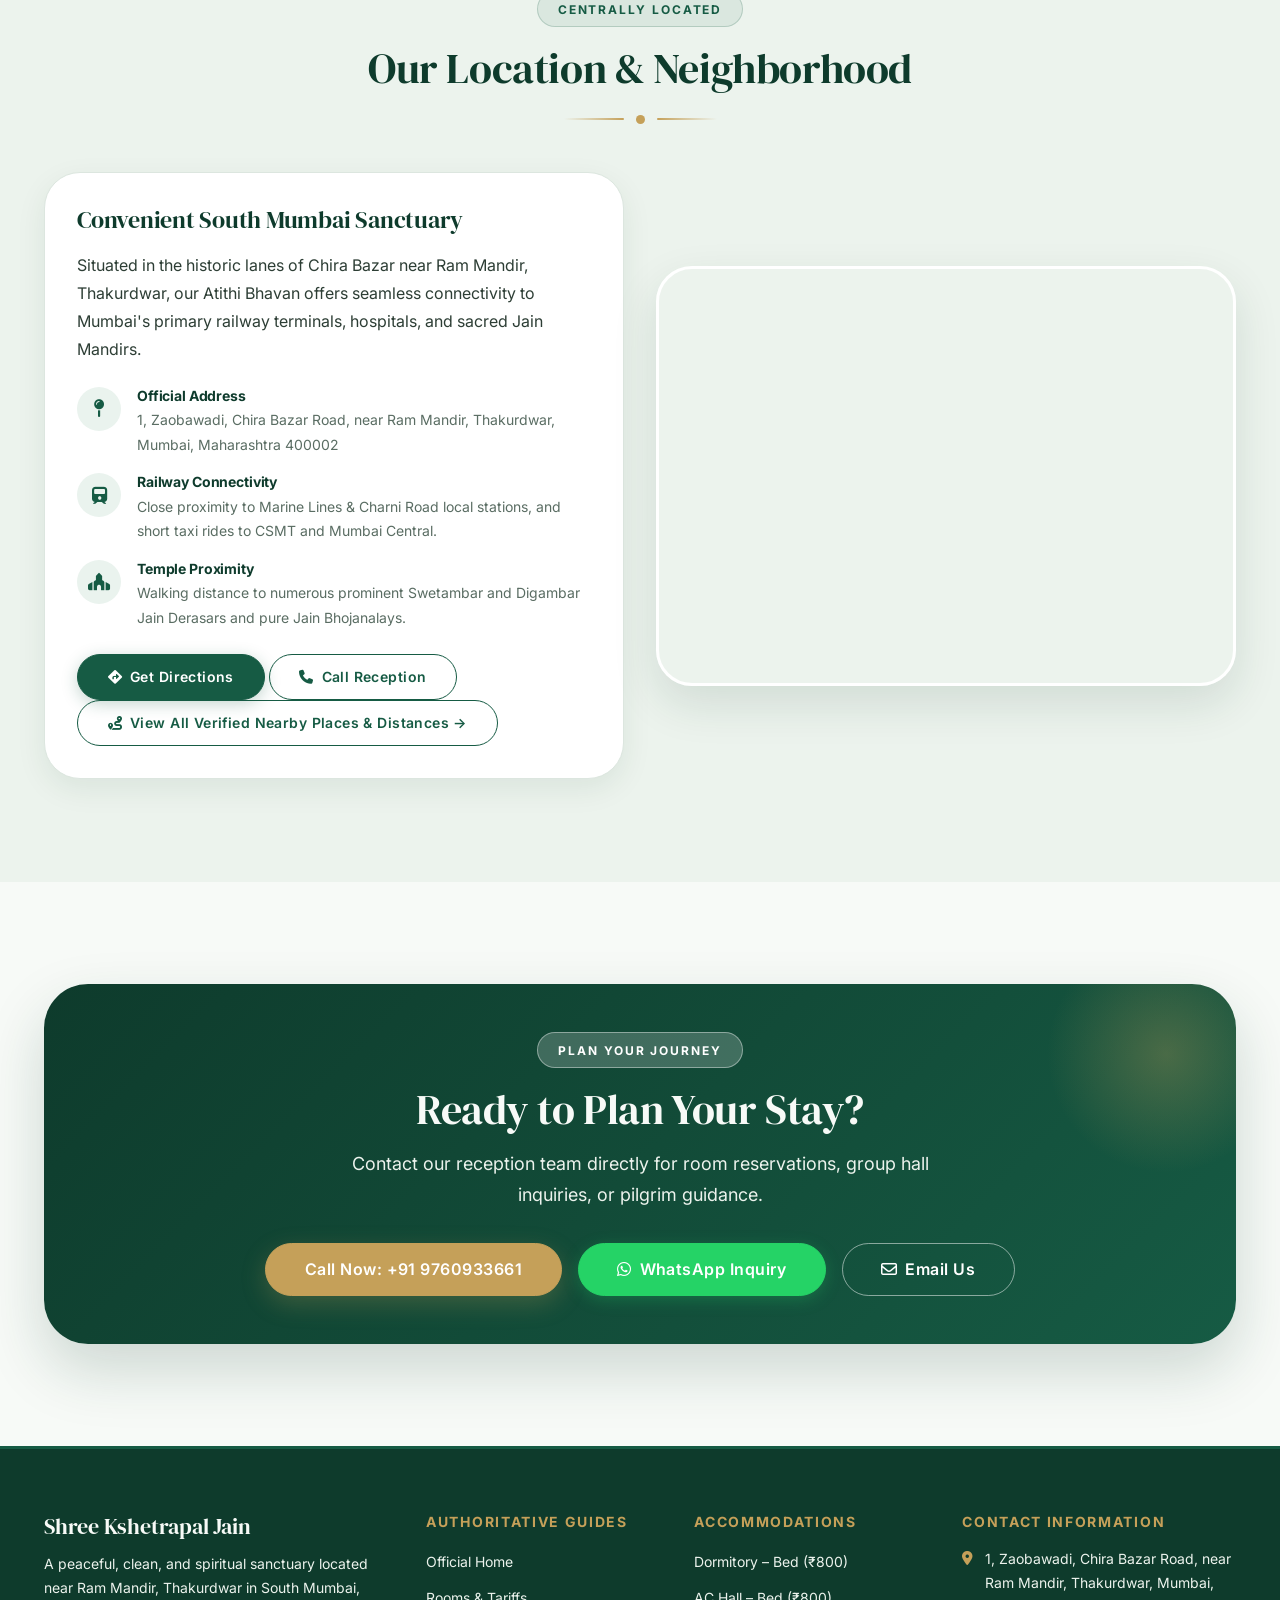
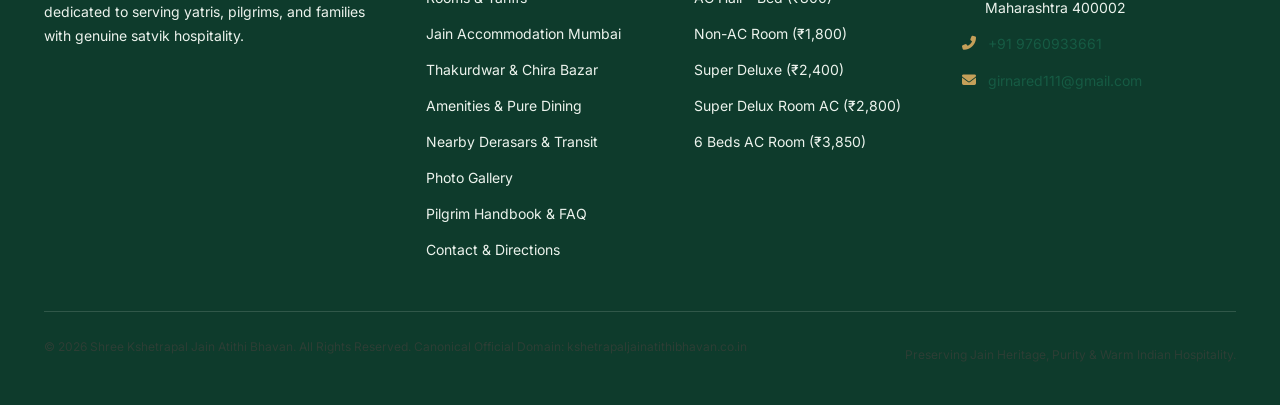
==== commit 5bf6bfd5: "feat: complete website redesign, canonical domain consolidation, and multi-page local SEO architectu" ====
--- a/index.html
+++ b/index.html
@@ -5,29 +5,29 @@
   <meta name="viewport" content="width=device-width, initial-scale=1.0">
 
   <!-- Primary Meta Tags -->
-  <title>Shree Kshetrapal Bhavan – Jain Stay Mumbai | +91 9760933661</title>
-  <meta name="title" content="Shree Kshetrapal Bhavan – Jain Stay Mumbai | +91 9760933661">
-  <meta name="google-site-verification" content="wmuzJQzgVo7Z5umiA8uo8C4986WcBG2TZOZDzvEPPWw" />
-  <meta name="description" content="Stay at Shree Kshetrapal Jain Atithi Bhavan | AC & Non-AC Rooms | Super Deluxe | 6 Beds AC | AC Hall | Dormitory | Jain Dharamshala Mumbai">
-  <meta name="keywords" content="Jain Dharamshala Mumbai, Shree Kshetrapal Jain Atithi Bhavan, Jain Stay Mumbai, AC Rooms, Dormitory Mumbai, Jain Yatri Niwas, Jain Bhavan Mumbai, Dharamshala in Mumbai, Chira Bazar Stay, Thakurdwar Stay, AC Hall">
+  <title>Shree Kshetrapal Jain Atithi Bhavan | Jain Dharamshala in Mumbai</title>
+  <meta name="title" content="Shree Kshetrapal Jain Atithi Bhavan | Jain Dharamshala in Mumbai">
+  <meta name="description" content="Clean, affordable Jain accommodation in Thakurdwar, Chira Bazar, Mumbai. AC/Non-AC rooms, dormitories & AC hall from ₹800 to ₹3,850/night. Call +91 9760933661.">
+  <meta name="keywords" content="Jain Dharamshala Mumbai, Shree Kshetrapal Jain Atithi Bhavan, Jain accommodation Mumbai, Jain stay Thakurdwar, Jain rooms Mumbai, Chira Bazar Jain stay, Jain guest house South Mumbai, budget Jain accommodation Mumbai, Jain yatri niwas Mumbai">
   <meta name="robots" content="index, follow, max-image-preview:large, max-snippet:-1, max-video-preview:-1">
   <meta name="author" content="Shree Kshetrapal Jain Atithi Bhavan">
-  <meta name="google-site-verification" content="QL8yqF21pFzEznp_c0zg1mCr3jNgx2tmohoHRk26hQw" />
-  <link rel="canonical" href="https://shrikshetrapaljainatithibhavan.in/">
+  <meta name="google-site-verification" content="wmuzJQzgVo7Z5umiA8uo8C4986WcBG2TZOZDzvEPPWw">
+  <meta name="google-site-verification" content="QL8yqF21pFzEznp_c0zg1mCr3jNgx2tmohoHRk26hQw">
+  <link rel="canonical" href="https://www.kshetrapaljainatithibhavan.co.in/">
 
   <!-- Open Graph / Facebook -->
   <meta property="og:type" content="website">
-  <meta property="og:url" content="https://shrikshetrapaljainatithibhavan.in/">
-  <meta property="og:title" content="Shree Kshetrapal Bhavan – Jain Stay Mumbai | +91 9760933661">
-  <meta property="og:description" content="Stay at Shree Kshetrapal Jain Atithi Bhavan | AC & Non-AC Rooms | Super Deluxe | 6 Beds AC | AC Hall | Dormitory | Jain Dharamshala Mumbai">
-  <meta property="og:image" content="https://shrikshetrapaljainatithibhavan.in/Images/Gallery/Gallery%206.avif">
+  <meta property="og:url" content="https://www.kshetrapaljainatithibhavan.co.in/">
+  <meta property="og:title" content="Shree Kshetrapal Jain Atithi Bhavan | Jain Dharamshala in Mumbai">
+  <meta property="og:description" content="Clean, affordable Jain accommodation in Thakurdwar, Chira Bazar, Mumbai. AC/Non-AC rooms, dormitories & AC hall from ₹800 to ₹3,850/night. Near Ram Mandir & Derasars.">
+  <meta property="og:image" content="https://www.kshetrapaljainatithibhavan.co.in/images/gallery/Gallery%206.avif">
 
   <!-- Twitter -->
   <meta name="twitter:card" content="summary_large_image">
-  <meta name="twitter:url" content="https://shrikshetrapaljainatithibhavan.in/">
-  <meta name="twitter:title" content="Shree Kshetrapal Bhavan – Jain Stay Mumbai | +91 9760933661">
-  <meta name="twitter:description" content="Stay at Shree Kshetrapal Jain Atithi Bhavan | AC & Non-AC Rooms | Super Deluxe | 6 Beds AC | AC Hall | Dormitory | Jain Dharamshala Mumbai">
-  <meta name="twitter:image" content="https://shrikshetrapaljainatithibhavan.in/Images/Gallery/Gallery%206.avif">
+  <meta name="twitter:url" content="https://www.kshetrapaljainatithibhavan.co.in/">
+  <meta name="twitter:title" content="Shree Kshetrapal Jain Atithi Bhavan | Jain Dharamshala in Mumbai">
+  <meta name="twitter:description" content="Clean, affordable Jain accommodation in Thakurdwar, Chira Bazar, Mumbai. AC/Non-AC rooms, dormitories & AC hall from ₹800 to ₹3,850/night.">
+  <meta name="twitter:image" content="https://www.kshetrapaljainatithibhavan.co.in/images/gallery/Gallery%206.avif">
 
   <!-- Google Fonts: DM Serif Display & Inter -->
   <link rel="preconnect" href="https://fonts.googleapis.com">
@@ -37,22 +37,39 @@
   <!-- Font Awesome Icons -->
   <link rel="stylesheet" href="https://cdnjs.cloudflare.com/ajax/libs/font-awesome/6.4.0/css/all.min.css">
 
-  <!-- Redesigned CSS System - Green Theme & Rounded Everything -->
+  <!-- CSS System -->
   <link rel="stylesheet" href="css/variables.css">
   <link rel="stylesheet" href="css/base.css">
   <link rel="stylesheet" href="css/components.css">
   <link rel="stylesheet" href="css/responsive.css">
 
-  <!-- Structured Data / SEO Schema -->
+  <!-- Structured Data: WebSite Schema -->
+  <script type="application/ld+json">
+  {
+    "@context": "https://schema.org",
+    "@type": "WebSite",
+    "@id": "https://www.kshetrapaljainatithibhavan.co.in/#website",
+    "url": "https://www.kshetrapaljainatithibhavan.co.in/",
+    "name": "Shree Kshetrapal Jain Atithi Bhavan",
+    "description": "Official website for Shree Kshetrapal Jain Atithi Bhavan, offering peaceful satvik Jain accommodation in Thakurdwar, South Mumbai.",
+    "inLanguage": "en-IN"
+  }
+  </script>
+
+  <!-- Structured Data: LodgingBusiness Schema -->
   <script type="application/ld+json">
   {
     "@context": "https://schema.org",
     "@type": "LodgingBusiness",
+    "@id": "https://www.kshetrapaljainatithibhavan.co.in/#lodging",
     "name": "Shree Kshetrapal Jain Atithi Bhavan",
-    "description": "A clean, affordable, and spiritual-friendly Dharamshala located near Ram Mandir, Thakurdwar — ideal for families, yatris, and Jain community visitors.",
-    "url": "https://kshetrapaljainatithibhavan.shop/",
+    "alternateName": ["Kshetrapal Jain Dharamshala Mumbai", "Kshetrapal Bhavan Thakurdwar", "Shri Kshetrapal Jain Atithi Bhavan"],
+    "description": "A clean, affordable, and spiritual-friendly Jain Dharamshala located at 1 Zaobawadi, Chira Bazar Road, near Ram Mandir, Thakurdwar, Mumbai — ideal for families, pilgrims, yatris, and Jain community visitors.",
+    "url": "https://www.kshetrapaljainatithibhavan.co.in/",
     "telephone": "+919760933661",
     "priceRange": "₹800 - ₹3850",
+    "currenciesAccepted": "INR",
+    "paymentAccepted": "Cash, UPI",
     "address": {
       "@type": "PostalAddress",
       "streetAddress": "1, Zaobawadi, Chira Bazar Road, near Ram Mandir, Thakurdwar",
@@ -66,7 +83,20 @@
       "latitude": "18.9482",
       "longitude": "72.8258"
     },
-    "image": "https://kshetrapaljainatithibhavan.shop/Images/Gallery/Gallery%206.avif",
+    "image": [
+      "https://www.kshetrapaljainatithibhavan.co.in/images/gallery/Gallery%201.avif",
+      "https://www.kshetrapaljainatithibhavan.co.in/images/gallery/Gallery%206.avif"
+    ],
+    "checkinTime": "11:00",
+    "checkoutTime": "10:00",
+    "amenityFeature": [
+      {"@type": "LocationFeatureSpecification", "name": "Pure Satvik Environment", "value": true},
+      {"@type": "LocationFeatureSpecification", "name": "24/7 Hot Water", "value": true},
+      {"@type": "LocationFeatureSpecification", "name": "CCTV Security Surveillance", "value": true},
+      {"@type": "LocationFeatureSpecification", "name": "Air Conditioned Rooms & Hall", "value": true},
+      {"@type": "LocationFeatureSpecification", "name": "Dormitory Facility", "value": true},
+      {"@type": "LocationFeatureSpecification", "name": "Walking Distance to Jain Derasars", "value": true}
+    ],
     "aggregateRating": {
       "@type": "AggregateRating",
       "ratingValue": "4.9",
@@ -108,8 +138,95 @@
     ]
   }
   </script>
+
+  <!-- Structured Data: FAQPage Schema (10 High-Intent Genuine Questions) -->
   <script type="application/ld+json">
-  {"@context": "https://schema.org", "@type": "FAQPage", "mainEntity": [{"@type": "Question", "name": "What is Shree Kshetrapal Jain Atithi Bhavan?", "acceptedAnswer": {"@type": "Answer", "text": "Shree Kshetrapal Jain Atithi Bhavan is a well-maintained Jain Dharamshala in Mumbai, offering clean, comfortable, and peaceful accommodation for pilgrims, families, and travelers. Its central location near Ram Mandir, Thakurdwar makes it a top choice among nearby Jain Dharamshala and Kshetrapal Bhavan Mumbai options."}}, {"@type": "Question", "name": "Where is Shree Kshetrapal Jain Atithi Bhavan located?", "acceptedAnswer": {"@type": "Answer", "text": "Shree Kshetrapal Jain Atithi Bhavan is located at Zaobawadi, Chira Bazar, near Ram Mandir, Thakurdwar, Mumbai. Guests can easily access local Jain Mandir and Dharamshala, markets, and public transport. Its proximity to Dadar Jain Dharamshala and other nearby Jain Dharamshala makes it a convenient choice for pilgrims."}}, {"@type": "Question", "name": "What types of rooms are available at the Dharamshala?", "acceptedAnswer": {"@type": "Answer", "text": "The Dharamshala offers AC Rooms, Non-AC Rooms, Super Deluxe Rooms, 6 Beds AC Room, AC Hall – Bed, and Dormitory – Bed. These options suit families, groups, and individual travelers visiting Mumbai, ensuring a comfortable and clean stay at this top Jain Dharamshala in Mumbai Central."}}, {"@type": "Question", "name": "Can families stay at Shree Kshetrapal Jain Atithi Bhavan?", "acceptedAnswer": {"@type": "Answer", "text": "Yes, families are welcome at Shree Kshetrapal Jain Atithi Bhavan. With private rooms, family-friendly dormitories, and halls, it is an ideal Dharamshala in Mumbai for stay, ensuring peace and comfort near major temples like Shri Godwad Oswal Jain Atithi Bhavan and Shree Mukta Jivan Swamibapa Dharamshala."}}, {"@type": "Question", "name": "Is the Dharamshala near Jain temples?", "acceptedAnswer": {"@type": "Answer", "text": "Yes, it is near Ram Mandir, Chira Bazar, Thakurdwar, and other prominent Jain Mandirs. Guests can conveniently visit local temples while staying at Shree Kshetrapal Jain Atithi Bhavan, making it one of the best Jain Mandir and Dharamshala accommodations in Mumbai."}}, {"@type": "Question", "name": "Are meals provided at the Dharamshala?", "acceptedAnswer": {"@type": "Answer", "text": "Yes, vegetarian meals are available for guests at Shree Kshetrapal Jain Atithi Bhavan, adhering to Jain dietary preferences. It is similar to Jain Bhojan Shala Dadar and ensures hygienic and wholesome food for pilgrims staying in Mumbai."}}, {"@type": "Question", "name": "Is online booking available?", "acceptedAnswer": {"@type": "Answer", "text": "Yes, Jain Dharamshala online booking is supported for Shree Kshetrapal Jain Atithi Bhavan. Guests can reserve rooms, dormitories, or halls online for a hassle-free experience, similar to other Jain Dharamshala near Mumbai Central Railway Station or Jain Dharamshala near Bandra Kurla Complex."}}, {"@type": "Question", "name": "Are there dormitory accommodations?", "acceptedAnswer": {"@type": "Answer", "text": "Yes, Dormitory – Bed is available for budget travelers and groups. This shared accommodation at Shree Kshetrapal Jain Atithi Bhavan ensures hygiene, comfort, and community living, making it a preferred option among Digambar Jain Dharamshala and other Jain Dharamshala in Kalbadevi Mumbai."}}, {"@type": "Question", "name": "Is the Dharamshala suitable for group stays?", "acceptedAnswer": {"@type": "Answer", "text": "Absolutely. The AC Hall – Bed and 6 Beds AC Room are perfect for groups, family trips, and religious gatherings. Shree Kshetrapal Jain Atithi Bhavan is an ideal Dharamshala near Dadar Railway Station or Kabutar Khana Dadar Jain Dharamshala alternative for group accommodation."}}, {"@type": "Question", "name": "What facilities are provided at the Dharamshala?", "acceptedAnswer": {"@type": "Answer", "text": "Shree Kshetrapal Jain Atithi Bhavan provides AC/non-AC rooms, dormitories, halls, hot water, clean washrooms, CCTV, prayer areas, and 24×7 security. Guests experience a hygienic, peaceful, and safe environment, making it a top Jain Dharamshala in Mumbai or Sindhi Dharamshala in Mumbai option."}}, {"@type": "Question", "name": "How far is Shree Kshetrapal Jain Atithi Bhavan from Dadar?", "acceptedAnswer": {"@type": "Answer", "text": "It is a short distance from Dadar. Guests can access central Mumbai easily, including Dadar Jain Dharamshala and other nearby Jain Bhavan near me, making it a convenient stay for travelers and pilgrims."}}, {"@type": "Question", "name": "Is it a Digambar Jain Dharamshala?", "acceptedAnswer": {"@type": "Answer", "text": "Yes, Shree Kshetrapal Jain Atithi Bhavan caters to all Jain sects, including Digambar Jain Dharamshala visitors. It provides a peaceful, community-oriented, and hygienic environment for pilgrims and families exploring Mumbai."}}, {"@type": "Question", "name": "Are there facilities for Jain rituals and prayer?", "acceptedAnswer": {"@type": "Answer", "text": "Yes, prayer areas are provided for guests at Shree Kshetrapal Jain Atithi Bhavan. Pilgrims can perform rituals similar to Jain Mandir and Dharamshala activities at other Dharamshalas like Dhakibai Singhania Dharamshala or Bhuriba Yatrik Bhavan."}}, {"@type": "Question", "name": "Is the Dharamshala near Chira Bazar?", "acceptedAnswer": {"@type": "Answer", "text": "Yes, it is located in Chira Bazar, Mumbai, close to markets and Jain temples. It is an ideal nearby Jain Dharamshala for visitors exploring the local area while staying in a clean and comfortable environment."}}, {"@type": "Question", "name": "Can travelers stay for a short visit?", "acceptedAnswer": {"@type": "Answer", "text": "Yes, Shree Kshetrapal Jain Atithi Bhavan accommodates short and long-term stays. Pilgrims and families can book rooms, dormitories, or halls for one night or multiple days, making it a convenient Dharamshala in Mumbai for stay option."}}, {"@type": "Question", "name": "Are the rooms clean and well-maintained?", "acceptedAnswer": {"@type": "Answer", "text": "Yes, cleanliness is a priority. AC, Non-AC rooms, dormitories, and halls at Shree Kshetrapal Jain Atithi Bhavan are maintained daily, providing hygienic and safe accommodation, making it a top Jain Dharamshala near Mumbai Central Railway Station."}}, {"@type": "Question", "name": "Does the Dharamshala provide AC rooms?", "acceptedAnswer": {"@type": "Answer", "text": "Yes, AC rooms are available for additional comfort. Shree Kshetrapal Jain Atithi Bhavan’s AC rooms are perfect for travelers seeking a peaceful and refreshing stay, similar to Sukhanand Dharamshala and other Godwad Bhavan Mumbai accommodations."}}, {"@type": "Question", "name": "Is the Dharamshala near Mumbai Central?", "acceptedAnswer": {"@type": "Answer", "text": "Yes, it is conveniently located for visitors arriving from Mumbai Central Railway Station. Guests can easily access Shree Kshetrapal Jain Atithi Bhavan and nearby temples, markets, and other Jain Dharamshala near me options."}}, {"@type": "Question", "name": "Are halls available for group gatherings?", "acceptedAnswer": {"@type": "Answer", "text": "Yes, the AC Hall – Bed accommodates group stays, religious events, and gatherings. Shree Kshetrapal Jain Atithi Bhavan provides a serene environment similar to Shree Mukta Jivan Swamibapa Dharamshala or Kabutar Khana Dadar Jain Dharamshala."}}, {"@type": "Question", "name": "How to contact Shree Kshetrapal Jain Atithi Bhavan?", "acceptedAnswer": {"@type": "Answer", "text": "Guests can contact the Dharamshala via phone, WhatsApp, or online booking. Shree Kshetrapal Jain Atithi Bhavan provides prompt assistance for availability, reservations, and inquiries, making it an easy Jain Dharamshala online booking option in Mumbai."}}, {"@type": "Question", "name": "What kind of rooms are available at Shree Kshetrapal Jain Atithi Bhavan?", "acceptedAnswer": {"@type": "Answer", "text": "Shree Kshetrapal Jain Atithi Bhavan offers clean and spacious rooms for families, pilgrims, and individual travelers. Each room is regularly sanitized and maintained to ensure comfort and hygiene. The spacious interiors allow guests to relax after visiting nearby temples or exploring Mumbai, making it a top choice among Jain Dharamshala in Mumbai for a peaceful and homely stay."}}, {"@type": "Question", "name": "Are there AC and Non-AC room options?", "acceptedAnswer": {"@type": "Answer", "text": "Yes, the Dharamshala provides both AC and Non-AC rooms to suit different comfort levels and budgets. AC rooms offer a cool, relaxing environment, perfect for Mumbai’s warm climate, while Non-AC rooms provide a simple, serene, and hygienic stay. Both options are designed for the Jain community, families, and pilgrims, making it a trusted Kshetrapal Bhavan Mumbai accommodation."}}, {"@type": "Question", "name": "Are dormitories and large halls available for groups?", "acceptedAnswer": {"@type": "Answer", "text": "Yes, dormitories and large AC halls are available at Shree Kshetrapal Jain Atithi Bhavan for group stays, families, and religious gatherings. These spaces are maintained with high standards of cleanliness and safety, providing comfort for multiple guests. Pilgrims often choose this Dharamshala because it caters perfectly to group accommodation needs, making it a popular Dharamshala in Mumbai."}}, {"@type": "Question", "name": "Is Shree Kshetrapal Jain Atithi Bhavan the best Jain Dharamshala in Mumbai?", "acceptedAnswer": {"@type": "Answer", "text": "Yes, Shree Kshetrapal Jain Atithi Bhavan is widely considered one of the best and most peaceful Jain Dharamshalas in Mumbai, offering clean, affordable, and family-friendly stays for yatris."}}, {"@type": "Question", "name": "How close is Shree Kshetrapal Jain Atithi Bhavan to Chhatrapati Shivaji Maharaj Terminus (CSMT)?", "acceptedAnswer": {"@type": "Answer", "text": "Located in Chira Bazar, Thakurdwar, Shree Kshetrapal Jain Atithi Bhavan is very close to CSMT and Mumbai Central, making it a highly convenient Jain stay in South Mumbai for travelers."}}, {"@type": "Question", "name": "Are the rooms at Shree Kshetrapal Jain Atithi Bhavan suitable for senior citizens?", "acceptedAnswer": {"@type": "Answer", "text": "Absolutely. Our Dharamshala offers comfortable ground-level access, clean washrooms, and a peaceful environment, making Shree Kshetrapal Jain Atithi Bhavan the perfect accommodation for elderly Jain yatris."}}, {"@type": "Question", "name": "Does Shree Kshetrapal Jain Atithi Bhavan allow advance room booking?", "acceptedAnswer": {"@type": "Answer", "text": "Yes, you can easily book your stay at Shree Kshetrapal Jain Atithi Bhavan in advance. We highly recommend early booking for our Jain Dharamshala in Mumbai during festival seasons."}}, {"@type": "Question", "name": "What makes Shree Kshetrapal Jain Atithi Bhavan different from other Mumbai Dharamshalas?", "acceptedAnswer": {"@type": "Answer", "text": "We pride ourselves on offering a spiritual, quiet, and deeply hygienic environment. Shree Kshetrapal Jain Atithi Bhavan stands out as a premium yet affordable Jain stay near Ram Mandir, Mumbai."}}, {"@type": "Question", "name": "Can I get Jain Bhojanalay (food) facilities near Shree Kshetrapal Jain Atithi Bhavan?", "acceptedAnswer": {"@type": "Answer", "text": "Yes, there are several authentic Jain Bhojanalays located very close to Shree Kshetrapal Jain Atithi Bhavan in Chira Bazar, ensuring you get pure, satvik Jain food during your stay in Mumbai."}}, {"@type": "Question", "name": "Is there parking available at Shree Kshetrapal Jain Atithi Bhavan?", "acceptedAnswer": {"@type": "Answer", "text": "While dedicated parking is limited in South Mumbai, guests staying at Shree Kshetrapal Jain Atithi Bhavan can find nearby paid parking facilities. Contact our reception for guidance upon arrival."}}, {"@type": "Question", "name": "Is Shree Kshetrapal Jain Atithi Bhavan safe for solo female travelers?", "acceptedAnswer": {"@type": "Answer", "text": "Yes, Shree Kshetrapal Jain Atithi Bhavan is extremely secure with 24/7 CCTV surveillance and helpful staff, making it one of the safest Jain Dharamshalas in Mumbai for solo female yatris and families."}}, {"@type": "Question", "name": "How do I reach Shree Kshetrapal Jain Atithi Bhavan from the Mumbai airport?", "acceptedAnswer": {"@type": "Answer", "text": "Shree Kshetrapal Jain Atithi Bhavan is easily accessible by taxi or local train from the Mumbai Airport. The nearest local stations are Marine Lines and Charni Road."}}, {"@type": "Question", "name": "Can non-Jains stay at Shree Kshetrapal Jain Atithi Bhavan?", "acceptedAnswer": {"@type": "Answer", "text": "Shree Kshetrapal Jain Atithi Bhavan primarily caters to Jain yatris and families looking for a spiritual environment. Please contact our management for specific accommodation inquiries."}}, {"@type": "Question", "name": "What is the check-in and check-out time at Shree Kshetrapal Jain Atithi Bhavan?", "acceptedAnswer": {"@type": "Answer", "text": "Our standard check-in and check-out times are designed to accommodate travelers easily. Please confirm with the Shree Kshetrapal Jain Atithi Bhavan reception team during your booking."}}, {"@type": "Question", "name": "Are there Jain temples (Derasar) walking distance from Shree Kshetrapal Jain Atithi Bhavan?", "acceptedAnswer": {"@type": "Answer", "text": "Yes, Shree Kshetrapal Jain Atithi Bhavan is surrounded by several prominent Jain Derasars and Mandirs in the Thakurdwar and Chira Bazar areas, perfect for daily darshan."}}, {"@type": "Question", "name": "Does Shree Kshetrapal Jain Atithi Bhavan offer hot water facilities?", "acceptedAnswer": {"@type": "Answer", "text": "Yes, 24/7 hot water is available in all AC and Non-AC rooms at Shree Kshetrapal Jain Atithi Bhavan, ensuring a comfortable and refreshing stay in Mumbai."}}, {"@type": "Question", "name": "How can I contact Shree Kshetrapal Jain Atithi Bhavan for group bookings?", "acceptedAnswer": {"@type": "Answer", "text": "You can contact us directly via phone or WhatsApp at +91 9760933661 to book our large AC halls or dormitories for group stays at Shree Kshetrapal Jain Atithi Bhavan."}}, {"@type": "Question", "name": "Is Shree Kshetrapal Jain Atithi Bhavan open 24 hours?", "acceptedAnswer": {"@type": "Answer", "text": "Yes, our reception operates round-the-clock to assist yatris arriving from late-night trains or flights, ensuring Shree Kshetrapal Jain Atithi Bhavan is always welcoming."}}, {"@type": "Question", "name": "Do you offer laundry services at Shree Kshetrapal Jain Atithi Bhavan?", "acceptedAnswer": {"@type": "Answer", "text": "We provide basic amenities, and local laundry services are available just steps away from Shree Kshetrapal Jain Atithi Bhavan for the convenience of our long-stay guests."}}, {"@type": "Question", "name": "Why is Shree Kshetrapal Jain Atithi Bhavan highly rated on Google?", "acceptedAnswer": {"@type": "Answer", "text": "Shree Kshetrapal Jain Atithi Bhavan is top-rated on Google due to our spotless rooms, peaceful atmosphere, affordable pricing, and central location in Mumbai for Jain pilgrims."}}, {"@type": "Question", "name": "Can I book a Super Deluxe AC room at Shree Kshetrapal Jain Atithi Bhavan online?", "acceptedAnswer": {"@type": "Answer", "text": "Yes, you can easily inquire and book our Super Deluxe AC rooms via WhatsApp. Shree Kshetrapal Jain Atithi Bhavan ensures a smooth and transparent reservation process."}}, {"@type": "Question", "name": "Is Shree Kshetrapal Jain Atithi Bhavan located in a quiet neighborhood?", "acceptedAnswer": {"@type": "Answer", "text": "Despite being in the heart of South Mumbai, Shree Kshetrapal Jain Atithi Bhavan is situated in a peaceful lane near Ram Mandir, offering a serene escape from the city noise."}}, {"@type": "Question", "name": "What is the exact address of Shree Kshetrapal Jain Atithi Bhavan in Mumbai?", "acceptedAnswer": {"@type": "Answer", "text": "Shree Kshetrapal Jain Atithi Bhavan is located at 1, Zaobawadi, Chira Bazar Road, near Ram Mandir, Thakurdwar, Mumbai, Maharashtra 400002. It's a landmark Jain Dharamshala in the area."}}, {"@type": "Question", "name": "How to book AC rooms at Shree Kshetrapal Jain Atithi Bhavan? online", "acceptedAnswer": {"@type": "Answer", "text": "You can book comfortable AC rooms at Shree Kshetrapal Jain Atithi Bhavan by contacting us via phone or WhatsApp. We recommend early booking for a peaceful Jain stay in South Mumbai. We ensure the highest standards of hospitality."}}, {"@type": "Question", "name": "Is the Jain Dharamshala in Mumbai suitable for large families?", "acceptedAnswer": {"@type": "Answer", "text": "Yes, Shree Kshetrapal Jain Atithi Bhavan is perfect for large families. We offer spacious Super Deluxe rooms and dormitories for group stays."}}, {"@type": "Question", "name": "What makes our Atithi Bhavan the best choice for yatris?", "acceptedAnswer": {"@type": "Answer", "text": "With its central location, exceptional cleanliness, and spiritual atmosphere, Shree Kshetrapal Jain Atithi Bhavan is the top-rated Jain accommodation in South Mumbai."}}, {"@type": "Question", "name": "How far are local Derasars from this Dharamshala near Ram Mandir? today", "acceptedAnswer": {"@type": "Answer", "text": "Shree Kshetrapal Jain Atithi Bhavan is located in Chira Bazar, within walking distance to several prominent Jain Derasars and temples for daily darshan."}}, {"@type": "Question", "name": "Are non-AC rooms available at the Jain stay in South Mumbai? for pilgrims", "acceptedAnswer": {"@type": "Answer", "text": "Yes, Shree Kshetrapal Jain Atithi Bhavan provides clean and budget-friendly non-AC rooms that are highly preferred by pilgrims visiting South Mumbai."}}, {"@type": "Question", "name": "Is pure vegetarian/Jain food available near Shree Kshetrapal Jain Atithi Bhavan? online", "acceptedAnswer": {"@type": "Answer", "text": "There are multiple authentic Jain Bhojanalays located very close to Shree Kshetrapal Jain Atithi Bhavan, ensuring yatris have access to pure satvik meals."}}, {"@type": "Question", "name": "How secure is the Jain Dharamshala in Mumbai for solo travelers? today", "acceptedAnswer": {"@type": "Answer", "text": "Shree Kshetrapal Jain Atithi Bhavan offers 24/7 CCTV surveillance and round-the-clock staff assistance, ensuring complete safety for all guests in South Mumbai."}}, {"@type": "Question", "name": "Does our Atithi Bhavan have dormitory facilities?", "acceptedAnswer": {"@type": "Answer", "text": "Yes, Shree Kshetrapal Jain Atithi Bhavan offers well-maintained dormitory beds and large halls, making it very economical for group bookings and yatris. We ensure the highest standards of hospitality."}}, {"@type": "Question", "name": "Is early check-in allowed at this Dharamshala near Ram Mandir? for pilgrims", "acceptedAnswer": {"@type": "Answer", "text": "Early check-in at Shree Kshetrapal Jain Atithi Bhavan is subject to room availability. Please inform our reception in advance regarding your train or flight schedule."}}, {"@type": "Question", "name": "How far is the Jain stay in South Mumbai from Mumbai Central Railway Station? today", "acceptedAnswer": {"@type": "Answer", "text": "Shree Kshetrapal Jain Atithi Bhavan is conveniently located just a short taxi ride away from Mumbai Central, making it easily accessible for outstation travelers."}}, {"@type": "Question", "name": "How to book AC rooms at Shree Kshetrapal Jain Atithi Bhavan? online", "acceptedAnswer": {"@type": "Answer", "text": "You can book comfortable AC rooms at Shree Kshetrapal Jain Atithi Bhavan by contacting us via phone or WhatsApp. We recommend early booking for a peaceful Jain stay in South Mumbai."}}, {"@type": "Question", "name": "Is the Jain Dharamshala in Mumbai suitable for large families?", "acceptedAnswer": {"@type": "Answer", "text": "Yes, Shree Kshetrapal Jain Atithi Bhavan is perfect for large families. We offer spacious Super Deluxe rooms and dormitories for group stays."}}, {"@type": "Question", "name": "What makes our Atithi Bhavan the best choice for yatris? for pilgrims", "acceptedAnswer": {"@type": "Answer", "text": "With its central location, exceptional cleanliness, and spiritual atmosphere, Shree Kshetrapal Jain Atithi Bhavan is the top-rated Jain accommodation in South Mumbai."}}, {"@type": "Question", "name": "How far are local Derasars from this Dharamshala near Ram Mandir?", "acceptedAnswer": {"@type": "Answer", "text": "Shree Kshetrapal Jain Atithi Bhavan is located in Chira Bazar, within walking distance to several prominent Jain Derasars and temples for daily darshan."}}, {"@type": "Question", "name": "Are non-AC rooms available at the Jain stay in South Mumbai?", "acceptedAnswer": {"@type": "Answer", "text": "Yes, Shree Kshetrapal Jain Atithi Bhavan provides clean and budget-friendly non-AC rooms that are highly preferred by pilgrims visiting South Mumbai. We ensure the highest standards of hospitality."}}, {"@type": "Question", "name": "Is pure vegetarian/Jain food available near Shree Kshetrapal Jain Atithi Bhavan? online", "acceptedAnswer": {"@type": "Answer", "text": "There are multiple authentic Jain Bhojanalays located very close to Shree Kshetrapal Jain Atithi Bhavan, ensuring yatris have access to pure satvik meals."}}, {"@type": "Question", "name": "How secure is the Jain Dharamshala in Mumbai for solo travelers? for pilgrims", "acceptedAnswer": {"@type": "Answer", "text": "Shree Kshetrapal Jain Atithi Bhavan offers 24/7 CCTV surveillance and round-the-clock staff assistance, ensuring complete safety for all guests in South Mumbai."}}, {"@type": "Question", "name": "Does our Atithi Bhavan have dormitory facilities?", "acceptedAnswer": {"@type": "Answer", "text": "Yes, Shree Kshetrapal Jain Atithi Bhavan offers well-maintained dormitory beds and large halls, making it very economical for group bookings and yatris."}}, {"@type": "Question", "name": "Is early check-in allowed at this Dharamshala near Ram Mandir? today", "acceptedAnswer": {"@type": "Answer", "text": "Early check-in at Shree Kshetrapal Jain Atithi Bhavan is subject to room availability. Please inform our reception in advance regarding your train or flight schedule."}}, {"@type": "Question", "name": "How far is the Jain stay in South Mumbai from Mumbai Central Railway Station?", "acceptedAnswer": {"@type": "Answer", "text": "Shree Kshetrapal Jain Atithi Bhavan is conveniently located just a short taxi ride away from Mumbai Central, making it easily accessible for outstation travelers."}}, {"@type": "Question", "name": "How to book AC rooms at Shree Kshetrapal Jain Atithi Bhavan? online", "acceptedAnswer": {"@type": "Answer", "text": "You can book comfortable AC rooms at Shree Kshetrapal Jain Atithi Bhavan by contacting us via phone or WhatsApp. We recommend early booking for a peaceful Jain stay in South Mumbai."}}, {"@type": "Question", "name": "Is the Jain Dharamshala in Mumbai suitable for large families? today", "acceptedAnswer": {"@type": "Answer", "text": "Yes, Shree Kshetrapal Jain Atithi Bhavan is perfect for large families. We offer spacious Super Deluxe rooms and dormitories for group stays. We ensure the highest standards of hospitality."}}, {"@type": "Question", "name": "What makes our Atithi Bhavan the best choice for yatris?", "acceptedAnswer": {"@type": "Answer", "text": "With its central location, exceptional cleanliness, and spiritual atmosphere, Shree Kshetrapal Jain Atithi Bhavan is the top-rated Jain accommodation in South Mumbai."}}, {"@type": "Question", "name": "How far are local Derasars from this Dharamshala near Ram Mandir?", "acceptedAnswer": {"@type": "Answer", "text": "Shree Kshetrapal Jain Atithi Bhavan is located in Chira Bazar, within walking distance to several prominent Jain Derasars and temples for daily darshan."}}, {"@type": "Question", "name": "Are non-AC rooms available at the Jain stay in South Mumbai? for pilgrims", "acceptedAnswer": {"@type": "Answer", "text": "Yes, Shree Kshetrapal Jain Atithi Bhavan provides clean and budget-friendly non-AC rooms that are highly preferred by pilgrims visiting South Mumbai."}}, {"@type": "Question", "name": "Is pure vegetarian/Jain food available near Shree Kshetrapal Jain Atithi Bhavan? online", "acceptedAnswer": {"@type": "Answer", "text": "There are multiple authentic Jain Bhojanalays located very close to Shree Kshetrapal Jain Atithi Bhavan, ensuring yatris have access to pure satvik meals."}}, {"@type": "Question", "name": "How secure is the Jain Dharamshala in Mumbai for solo travelers?", "acceptedAnswer": {"@type": "Answer", "text": "Shree Kshetrapal Jain Atithi Bhavan offers 24/7 CCTV surveillance and round-the-clock staff assistance, ensuring complete safety for all guests in South Mumbai."}}, {"@type": "Question", "name": "Does our Atithi Bhavan have dormitory facilities? today", "acceptedAnswer": {"@type": "Answer", "text": "Yes, Shree Kshetrapal Jain Atithi Bhavan offers well-maintained dormitory beds and large halls, making it very economical for group bookings and yatris."}}, {"@type": "Question", "name": "Is early check-in allowed at this Dharamshala near Ram Mandir? for pilgrims", "acceptedAnswer": {"@type": "Answer", "text": "Early check-in at Shree Kshetrapal Jain Atithi Bhavan is subject to room availability. Please inform our reception in advance regarding your train or flight schedule. We ensure the highest standards of hospitality."}}, {"@type": "Question", "name": "How far is the Jain stay in South Mumbai from Mumbai Central Railway Station?", "acceptedAnswer": {"@type": "Answer", "text": "Shree Kshetrapal Jain Atithi Bhavan is conveniently located just a short taxi ride away from Mumbai Central, making it easily accessible for outstation travelers."}}, {"@type": "Question", "name": "How to book AC rooms at Shree Kshetrapal Jain Atithi Bhavan? online", "acceptedAnswer": {"@type": "Answer", "text": "You can book comfortable AC rooms at Shree Kshetrapal Jain Atithi Bhavan by contacting us via phone or WhatsApp. We recommend early booking for a peaceful Jain stay in South Mumbai."}}, {"@type": "Question", "name": "Is the Jain Dharamshala in Mumbai suitable for large families?", "acceptedAnswer": {"@type": "Answer", "text": "Yes, Shree Kshetrapal Jain Atithi Bhavan is perfect for large families. We offer spacious Super Deluxe rooms and dormitories for group stays."}}, {"@type": "Question", "name": "What makes our Atithi Bhavan the best choice for yatris? for pilgrims", "acceptedAnswer": {"@type": "Answer", "text": "With its central location, exceptional cleanliness, and spiritual atmosphere, Shree Kshetrapal Jain Atithi Bhavan is the top-rated Jain accommodation in South Mumbai."}}, {"@type": "Question", "name": "How far are local Derasars from this Dharamshala near Ram Mandir? today", "acceptedAnswer": {"@type": "Answer", "text": "Shree Kshetrapal Jain Atithi Bhavan is located in Chira Bazar, within walking distance to several prominent Jain Derasars and temples for daily darshan."}}, {"@type": "Question", "name": "Are non-AC rooms available at the Jain stay in South Mumbai?", "acceptedAnswer": {"@type": "Answer", "text": "Yes, Shree Kshetrapal Jain Atithi Bhavan provides clean and budget-friendly non-AC rooms that are highly preferred by pilgrims visiting South Mumbai."}}, {"@type": "Question", "name": "Is pure vegetarian/Jain food available near Shree Kshetrapal Jain Atithi Bhavan? online", "acceptedAnswer": {"@type": "Answer", "text": "There are multiple authentic Jain Bhojanalays located very close to Shree Kshetrapal Jain Atithi Bhavan, ensuring yatris have access to pure satvik meals. We ensure the highest standards of hospitality."}}, {"@type": "Question", "name": "How secure is the Jain Dharamshala in Mumbai for solo travelers? for pilgrims", "acceptedAnswer": {"@type": "Answer", "text": "Shree Kshetrapal Jain Atithi Bhavan offers 24/7 CCTV surveillance and round-the-clock staff assistance, ensuring complete safety for all guests in South Mumbai."}}, {"@type": "Question", "name": "Does our Atithi Bhavan have dormitory facilities?", "acceptedAnswer": {"@type": "Answer", "text": "Yes, Shree Kshetrapal Jain Atithi Bhavan offers well-maintained dormitory beds and large halls, making it very economical for group bookings and yatris."}}, {"@type": "Question", "name": "Is early check-in allowed at this Dharamshala near Ram Mandir?", "acceptedAnswer": {"@type": "Answer", "text": "Early check-in at Shree Kshetrapal Jain Atithi Bhavan is subject to room availability. Please inform our reception in advance regarding your train or flight schedule."}}, {"@type": "Question", "name": "How far is the Jain stay in South Mumbai from Mumbai Central Railway Station? today", "acceptedAnswer": {"@type": "Answer", "text": "Shree Kshetrapal Jain Atithi Bhavan is conveniently located just a short taxi ride away from Mumbai Central, making it easily accessible for outstation travelers."}}, {"@type": "Question", "name": "How to book AC rooms at Shree Kshetrapal Jain Atithi Bhavan? online", "acceptedAnswer": {"@type": "Answer", "text": "You can book comfortable AC rooms at Shree Kshetrapal Jain Atithi Bhavan by contacting us via phone or WhatsApp. We recommend early booking for a peaceful Jain stay in South Mumbai."}}, {"@type": "Question", "name": "Is the Jain Dharamshala in Mumbai suitable for large families?", "acceptedAnswer": {"@type": "Answer", "text": "Yes, Shree Kshetrapal Jain Atithi Bhavan is perfect for large families. We offer spacious Super Deluxe rooms and dormitories for group stays."}}, {"@type": "Question", "name": "What makes our Atithi Bhavan the best choice for yatris? today", "acceptedAnswer": {"@type": "Answer", "text": "With its central location, exceptional cleanliness, and spiritual atmosphere, Shree Kshetrapal Jain Atithi Bhavan is the top-rated Jain accommodation in South Mumbai. We ensure the highest standards of hospitality."}}, {"@type": "Question", "name": "How far are local Derasars from this Dharamshala near Ram Mandir?", "acceptedAnswer": {"@type": "Answer", "text": "Shree Kshetrapal Jain Atithi Bhavan is located in Chira Bazar, within walking distance to several prominent Jain Derasars and temples for daily darshan."}}, {"@type": "Question", "name": "Are non-AC rooms available at the Jain stay in South Mumbai? for pilgrims", "acceptedAnswer": {"@type": "Answer", "text": "Yes, Shree Kshetrapal Jain Atithi Bhavan provides clean and budget-friendly non-AC rooms that are highly preferred by pilgrims visiting South Mumbai."}}, {"@type": "Question", "name": "Is pure vegetarian/Jain food available near Shree Kshetrapal Jain Atithi Bhavan? online", "acceptedAnswer": {"@type": "Answer", "text": "There are multiple authentic Jain Bhojanalays located very close to Shree Kshetrapal Jain Atithi Bhavan, ensuring yatris have access to pure satvik meals."}}, {"@type": "Question", "name": "How secure is the Jain Dharamshala in Mumbai for solo travelers?", "acceptedAnswer": {"@type": "Answer", "text": "Shree Kshetrapal Jain Atithi Bhavan offers 24/7 CCTV surveillance and round-the-clock staff assistance, ensuring complete safety for all guests in South Mumbai."}}, {"@type": "Question", "name": "Does our Atithi Bhavan have dormitory facilities?", "acceptedAnswer": {"@type": "Answer", "text": "Yes, Shree Kshetrapal Jain Atithi Bhavan offers well-maintained dormitory beds and large halls, making it very economical for group bookings and yatris."}}, {"@type": "Question", "name": "Is early check-in allowed at this Dharamshala near Ram Mandir? for pilgrims", "acceptedAnswer": {"@type": "Answer", "text": "Early check-in at Shree Kshetrapal Jain Atithi Bhavan is subject to room availability. Please inform our reception in advance regarding your train or flight schedule."}}, {"@type": "Question", "name": "How far is the Jain stay in South Mumbai from Mumbai Central Railway Station?", "acceptedAnswer": {"@type": "Answer", "text": "Shree Kshetrapal Jain Atithi Bhavan is conveniently located just a short taxi ride away from Mumbai Central, making it easily accessible for outstation travelers. We ensure the highest standards of hospitality."}}, {"@type": "Question", "name": "How to book AC rooms at Shree Kshetrapal Jain Atithi Bhavan? online", "acceptedAnswer": {"@type": "Answer", "text": "You can book comfortable AC rooms at Shree Kshetrapal Jain Atithi Bhavan by contacting us via phone or WhatsApp. We recommend early booking for a peaceful Jain stay in South Mumbai."}}, {"@type": "Question", "name": "Is the Jain Dharamshala in Mumbai suitable for large families? today", "acceptedAnswer": {"@type": "Answer", "text": "Yes, Shree Kshetrapal Jain Atithi Bhavan is perfect for large families. We offer spacious Super Deluxe rooms and dormitories for group stays."}}, {"@type": "Question", "name": "What makes our Atithi Bhavan the best choice for yatris? for pilgrims", "acceptedAnswer": {"@type": "Answer", "text": "With its central location, exceptional cleanliness, and spiritual atmosphere, Shree Kshetrapal Jain Atithi Bhavan is the top-rated Jain accommodation in South Mumbai."}}, {"@type": "Question", "name": "How far are local Derasars from this Dharamshala near Ram Mandir?", "acceptedAnswer": {"@type": "Answer", "text": "Shree Kshetrapal Jain Atithi Bhavan is located in Chira Bazar, within walking distance to several prominent Jain Derasars and temples for daily darshan."}}, {"@type": "Question", "name": "Are non-AC rooms available at the Jain stay in South Mumbai? today", "acceptedAnswer": {"@type": "Answer", "text": "Yes, Shree Kshetrapal Jain Atithi Bhavan provides clean and budget-friendly non-AC rooms that are highly preferred by pilgrims visiting South Mumbai."}}, {"@type": "Question", "name": "Is pure vegetarian/Jain food available near Shree Kshetrapal Jain Atithi Bhavan? online", "acceptedAnswer": {"@type": "Answer", "text": "There are multiple authentic Jain Bhojanalays located very close to Shree Kshetrapal Jain Atithi Bhavan, ensuring yatris have access to pure satvik meals."}}, {"@type": "Question", "name": "How secure is the Jain Dharamshala in Mumbai for solo travelers? for pilgrims", "acceptedAnswer": {"@type": "Answer", "text": "Shree Kshetrapal Jain Atithi Bhavan offers 24/7 CCTV surveillance and round-the-clock staff assistance, ensuring complete safety for all guests in South Mumbai. We ensure the highest standards of hospitality."}}, {"@type": "Question", "name": "Does our Atithi Bhavan have dormitory facilities? today", "acceptedAnswer": {"@type": "Answer", "text": "Yes, Shree Kshetrapal Jain Atithi Bhavan offers well-maintained dormitory beds and large halls, making it very economical for group bookings and yatris."}}, {"@type": "Question", "name": "Is early check-in allowed at this Dharamshala near Ram Mandir?", "acceptedAnswer": {"@type": "Answer", "text": "Early check-in at Shree Kshetrapal Jain Atithi Bhavan is subject to room availability. Please inform our reception in advance regarding your train or flight schedule."}}, {"@type": "Question", "name": "How far is the Jain stay in South Mumbai from Mumbai Central Railway Station?", "acceptedAnswer": {"@type": "Answer", "text": "Shree Kshetrapal Jain Atithi Bhavan is conveniently located just a short taxi ride away from Mumbai Central, making it easily accessible for outstation travelers."}}, {"@type": "Question", "name": "How to book AC rooms at Shree Kshetrapal Jain Atithi Bhavan? online", "acceptedAnswer": {"@type": "Answer", "text": "You can book comfortable AC rooms at Shree Kshetrapal Jain Atithi Bhavan by contacting us via phone or WhatsApp. We recommend early booking for a peaceful Jain stay in South Mumbai."}}, {"@type": "Question", "name": "Is the Jain Dharamshala in Mumbai suitable for large families?", "acceptedAnswer": {"@type": "Answer", "text": "Yes, Shree Kshetrapal Jain Atithi Bhavan is perfect for large families. We offer spacious Super Deluxe rooms and dormitories for group stays."}}, {"@type": "Question", "name": "What makes our Atithi Bhavan the best choice for yatris?", "acceptedAnswer": {"@type": "Answer", "text": "With its central location, exceptional cleanliness, and spiritual atmosphere, Shree Kshetrapal Jain Atithi Bhavan is the top-rated Jain accommodation in South Mumbai."}}, {"@type": "Question", "name": "How far are local Derasars from this Dharamshala near Ram Mandir? today", "acceptedAnswer": {"@type": "Answer", "text": "Shree Kshetrapal Jain Atithi Bhavan is located in Chira Bazar, within walking distance to several prominent Jain Derasars and temples for daily darshan. We ensure the highest standards of hospitality."}}, {"@type": "Question", "name": "Are non-AC rooms available at the Jain stay in South Mumbai? for pilgrims", "acceptedAnswer": {"@type": "Answer", "text": "Yes, Shree Kshetrapal Jain Atithi Bhavan provides clean and budget-friendly non-AC rooms that are highly preferred by pilgrims visiting South Mumbai."}}, {"@type": "Question", "name": "Is pure vegetarian/Jain food available near Shree Kshetrapal Jain Atithi Bhavan? online", "acceptedAnswer": {"@type": "Answer", "text": "There are multiple authentic Jain Bhojanalays located very close to Shree Kshetrapal Jain Atithi Bhavan, ensuring yatris have access to pure satvik meals."}}, {"@type": "Question", "name": "How secure is the Jain Dharamshala in Mumbai for solo travelers? today", "acceptedAnswer": {"@type": "Answer", "text": "Shree Kshetrapal Jain Atithi Bhavan offers 24/7 CCTV surveillance and round-the-clock staff assistance, ensuring complete safety for all guests in South Mumbai."}}, {"@type": "Question", "name": "Does our Atithi Bhavan have dormitory facilities?", "acceptedAnswer": {"@type": "Answer", "text": "Yes, Shree Kshetrapal Jain Atithi Bhavan offers well-maintained dormitory beds and large halls, making it very economical for group bookings and yatris."}}, {"@type": "Question", "name": "Is early check-in allowed at this Dharamshala near Ram Mandir? for pilgrims", "acceptedAnswer": {"@type": "Answer", "text": "Early check-in at Shree Kshetrapal Jain Atithi Bhavan is subject to room availability. Please inform our reception in advance regarding your train or flight schedule."}}, {"@type": "Question", "name": "How far is the Jain stay in South Mumbai from Mumbai Central Railway Station? today", "acceptedAnswer": {"@type": "Answer", "text": "Shree Kshetrapal Jain Atithi Bhavan is conveniently located just a short taxi ride away from Mumbai Central, making it easily accessible for outstation travelers."}}, {"@type": "Question", "name": "How to book AC rooms at Shree Kshetrapal Jain Atithi Bhavan? online", "acceptedAnswer": {"@type": "Answer", "text": "You can book comfortable AC rooms at Shree Kshetrapal Jain Atithi Bhavan by contacting us via phone or WhatsApp. We recommend early booking for a peaceful Jain stay in South Mumbai. We ensure the highest standards of hospitality."}}, {"@type": "Question", "name": "Is the Jain Dharamshala in Mumbai suitable for large families?", "acceptedAnswer": {"@type": "Answer", "text": "Yes, Shree Kshetrapal Jain Atithi Bhavan is perfect for large families. We offer spacious Super Deluxe rooms and dormitories for group stays."}}, {"@type": "Question", "name": "What makes our Atithi Bhavan the best choice for yatris? for pilgrims", "acceptedAnswer": {"@type": "Answer", "text": "With its central location, exceptional cleanliness, and spiritual atmosphere, Shree Kshetrapal Jain Atithi Bhavan is the top-rated Jain accommodation in South Mumbai."}}, {"@type": "Question", "name": "How far are local Derasars from this Dharamshala near Ram Mandir?", "acceptedAnswer": {"@type": "Answer", "text": "Shree Kshetrapal Jain Atithi Bhavan is located in Chira Bazar, within walking distance to several prominent Jain Derasars and temples for daily darshan."}}, {"@type": "Question", "name": "Are non-AC rooms available at the Jain stay in South Mumbai?", "acceptedAnswer": {"@type": "Answer", "text": "Yes, Shree Kshetrapal Jain Atithi Bhavan provides clean and budget-friendly non-AC rooms that are highly preferred by pilgrims visiting South Mumbai."}}, {"@type": "Question", "name": "Is pure vegetarian/Jain food available near Shree Kshetrapal Jain Atithi Bhavan? online", "acceptedAnswer": {"@type": "Answer", "text": "There are multiple authentic Jain Bhojanalays located very close to Shree Kshetrapal Jain Atithi Bhavan, ensuring yatris have access to pure satvik meals."}}, {"@type": "Question", "name": "How secure is the Jain Dharamshala in Mumbai for solo travelers? for pilgrims", "acceptedAnswer": {"@type": "Answer", "text": "Shree Kshetrapal Jain Atithi Bhavan offers 24/7 CCTV surveillance and round-the-clock staff assistance, ensuring complete safety for all guests in South Mumbai."}}, {"@type": "Question", "name": "Does our Atithi Bhavan have dormitory facilities?", "acceptedAnswer": {"@type": "Answer", "text": "Yes, Shree Kshetrapal Jain Atithi Bhavan offers well-maintained dormitory beds and large halls, making it very economical for group bookings and yatris. We ensure the highest standards of hospitality."}}, {"@type": "Question", "name": "Is early check-in allowed at this Dharamshala near Ram Mandir? today", "acceptedAnswer": {"@type": "Answer", "text": "Early check-in at Shree Kshetrapal Jain Atithi Bhavan is subject to room availability. Please inform our reception in advance regarding your train or flight schedule."}}, {"@type": "Question", "name": "How far is the Jain stay in South Mumbai from Mumbai Central Railway Station?", "acceptedAnswer": {"@type": "Answer", "text": "Shree Kshetrapal Jain Atithi Bhavan is conveniently located just a short taxi ride away from Mumbai Central, making it easily accessible for outstation travelers."}}, {"@type": "Question", "name": "How to book AC rooms at Shree Kshetrapal Jain Atithi Bhavan? online", "acceptedAnswer": {"@type": "Answer", "text": "You can book comfortable AC rooms at Shree Kshetrapal Jain Atithi Bhavan by contacting us via phone or WhatsApp. We recommend early booking for a peaceful Jain stay in South Mumbai."}}, {"@type": "Question", "name": "Is the Jain Dharamshala in Mumbai suitable for large families? today", "acceptedAnswer": {"@type": "Answer", "text": "Yes, Shree Kshetrapal Jain Atithi Bhavan is perfect for large families. We offer spacious Super Deluxe rooms and dormitories for group stays."}}, {"@type": "Question", "name": "What makes our Atithi Bhavan the best choice for yatris?", "acceptedAnswer": {"@type": "Answer", "text": "With its central location, exceptional cleanliness, and spiritual atmosphere, Shree Kshetrapal Jain Atithi Bhavan is the top-rated Jain accommodation in South Mumbai."}}, {"@type": "Question", "name": "How far are local Derasars from this Dharamshala near Ram Mandir?", "acceptedAnswer": {"@type": "Answer", "text": "Shree Kshetrapal Jain Atithi Bhavan is located in Chira Bazar, within walking distance to several prominent Jain Derasars and temples for daily darshan."}}, {"@type": "Question", "name": "Are non-AC rooms available at the Jain stay in South Mumbai? for pilgrims", "acceptedAnswer": {"@type": "Answer", "text": "Yes, Shree Kshetrapal Jain Atithi Bhavan provides clean and budget-friendly non-AC rooms that are highly preferred by pilgrims visiting South Mumbai. We ensure the highest standards of hospitality."}}, {"@type": "Question", "name": "Is pure vegetarian/Jain food available near Shree Kshetrapal Jain Atithi Bhavan? online", "acceptedAnswer": {"@type": "Answer", "text": "There are multiple authentic Jain Bhojanalays located very close to Shree Kshetrapal Jain Atithi Bhavan, ensuring yatris have access to pure satvik meals."}}, {"@type": "Question", "name": "How secure is the Jain Dharamshala in Mumbai for solo travelers?", "acceptedAnswer": {"@type": "Answer", "text": "Shree Kshetrapal Jain Atithi Bhavan offers 24/7 CCTV surveillance and round-the-clock staff assistance, ensuring complete safety for all guests in South Mumbai."}}, {"@type": "Question", "name": "Does our Atithi Bhavan have dormitory facilities? today", "acceptedAnswer": {"@type": "Answer", "text": "Yes, Shree Kshetrapal Jain Atithi Bhavan offers well-maintained dormitory beds and large halls, making it very economical for group bookings and yatris."}}, {"@type": "Question", "name": "Is early check-in allowed at this Dharamshala near Ram Mandir? for pilgrims", "acceptedAnswer": {"@type": "Answer", "text": "Early check-in at Shree Kshetrapal Jain Atithi Bhavan is subject to room availability. Please inform our reception in advance regarding your train or flight schedule."}}, {"@type": "Question", "name": "How far is the Jain stay in South Mumbai from Mumbai Central Railway Station?", "acceptedAnswer": {"@type": "Answer", "text": "Shree Kshetrapal Jain Atithi Bhavan is conveniently located just a short taxi ride away from Mumbai Central, making it easily accessible for outstation travelers."}}, {"@type": "Question", "name": "How to book AC rooms at Shree Kshetrapal Jain Atithi Bhavan? online", "acceptedAnswer": {"@type": "Answer", "text": "You can book comfortable AC rooms at Shree Kshetrapal Jain Atithi Bhavan by contacting us via phone or WhatsApp. We recommend early booking for a peaceful Jain stay in South Mumbai."}}, {"@type": "Question", "name": "Is the Jain Dharamshala in Mumbai suitable for large families?", "acceptedAnswer": {"@type": "Answer", "text": "Yes, Shree Kshetrapal Jain Atithi Bhavan is perfect for large families. We offer spacious Super Deluxe rooms and dormitories for group stays. We ensure the highest standards of hospitality."}}, {"@type": "Question", "name": "What makes our Atithi Bhavan the best choice for yatris? for pilgrims", "acceptedAnswer": {"@type": "Answer", "text": "With its central location, exceptional cleanliness, and spiritual atmosphere, Shree Kshetrapal Jain Atithi Bhavan is the top-rated Jain accommodation in South Mumbai."}}, {"@type": "Question", "name": "How far are local Derasars from this Dharamshala near Ram Mandir? today", "acceptedAnswer": {"@type": "Answer", "text": "Shree Kshetrapal Jain Atithi Bhavan is located in Chira Bazar, within walking distance to several prominent Jain Derasars and temples for daily darshan."}}, {"@type": "Question", "name": "Are non-AC rooms available at the Jain stay in South Mumbai?", "acceptedAnswer": {"@type": "Answer", "text": "Yes, Shree Kshetrapal Jain Atithi Bhavan provides clean and budget-friendly non-AC rooms that are highly preferred by pilgrims visiting South Mumbai."}}, {"@type": "Question", "name": "Is pure vegetarian/Jain food available near Shree Kshetrapal Jain Atithi Bhavan? online", "acceptedAnswer": {"@type": "Answer", "text": "There are multiple authentic Jain Bhojanalays located very close to Shree Kshetrapal Jain Atithi Bhavan, ensuring yatris have access to pure satvik meals."}}, {"@type": "Question", "name": "How secure is the Jain Dharamshala in Mumbai for solo travelers? for pilgrims", "acceptedAnswer": {"@type": "Answer", "text": "Shree Kshetrapal Jain Atithi Bhavan offers 24/7 CCTV surveillance and round-the-clock staff assistance, ensuring complete safety for all guests in South Mumbai."}}, {"@type": "Question", "name": "Does our Atithi Bhavan have dormitory facilities?", "acceptedAnswer": {"@type": "Answer", "text": "Yes, Shree Kshetrapal Jain Atithi Bhavan offers well-maintained dormitory beds and large halls, making it very economical for group bookings and yatris."}}, {"@type": "Question", "name": "Is early check-in allowed at this Dharamshala near Ram Mandir?", "acceptedAnswer": {"@type": "Answer", "text": "Early check-in at Shree Kshetrapal Jain Atithi Bhavan is subject to room availability. Please inform our reception in advance regarding your train or flight schedule. We ensure the highest standards of hospitality."}}, {"@type": "Question", "name": "How far is the Jain stay in South Mumbai from Mumbai Central Railway Station? today", "acceptedAnswer": {"@type": "Answer", "text": "Shree Kshetrapal Jain Atithi Bhavan is conveniently located just a short taxi ride away from Mumbai Central, making it easily accessible for outstation travelers."}}, {"@type": "Question", "name": "What makes Shree Kshetrapal Jain Atithi Bhavan ideal for long stays? in Mumbai", "acceptedAnswer": {"@type": "Answer", "text": "With comfortable amenities and a serene environment, Shree Kshetrapal Jain Atithi Bhavan provides the perfect setting for yatris staying in the heart of Mumbai for extended periods. Our top priority is guest satisfaction."}}, {"@type": "Question", "name": "Does the Jain Dharamshala in Mumbai have family-friendly environments?", "acceptedAnswer": {"@type": "Answer", "text": "Absolutely, Shree Kshetrapal Jain Atithi Bhavan prioritizes a wholesome, family-friendly atmosphere, ensuring peace of mind for parents and children alike."}}, {"@type": "Question", "name": "Can I find medical facilities near our Atithi Bhavan?", "acceptedAnswer": {"@type": "Answer", "text": "Yes, being centrally located in Chira Bazar, Shree Kshetrapal Jain Atithi Bhavan is very close to several reputed hospitals and pharmacies."}}, {"@type": "Question", "name": "How does this Dharamshala near Ram Mandir handle cleanliness? for our guests", "acceptedAnswer": {"@type": "Answer", "text": "Shree Kshetrapal Jain Atithi Bhavan follows strict hygiene protocols with daily housekeeping to ensure spotless rooms and washrooms for all our guests."}}, {"@type": "Question", "name": "Is the Jain stay in South Mumbai suitable for religious retreats? during festivals", "acceptedAnswer": {"@type": "Answer", "text": "Many spiritual groups choose Shree Kshetrapal Jain Atithi Bhavan for their retreats due to its proximity to prominent Jain temples and its deeply peaceful vibe."}}, {"@type": "Question", "name": "What is the best way to reach Shree Kshetrapal Jain Atithi Bhavan by train? in Mumbai", "acceptedAnswer": {"@type": "Answer", "text": "Guests can easily reach Shree Kshetrapal Jain Atithi Bhavan by taking a local train to Marine Lines or Charni Road station, followed by a short taxi ride."}}, {"@type": "Question", "name": "Are there travel desk services at the Jain Dharamshala in Mumbai? for our guests", "acceptedAnswer": {"@type": "Answer", "text": "While we do not have a dedicated travel desk, the staff at Shree Kshetrapal Jain Atithi Bhavan can guide you on local transport and temple visit itineraries."}}, {"@type": "Question", "name": "Does our Atithi Bhavan provide blankets and clean linens?", "acceptedAnswer": {"@type": "Answer", "text": "Yes, Shree Kshetrapal Jain Atithi Bhavan provides fresh, sanitized linens, blankets, and towels to ensure a completely comfortable and hygienic stay. Our top priority is guest satisfaction."}}, {"@type": "Question", "name": "Can I host a small family gathering at this Dharamshala near Ram Mandir? during festivals", "acceptedAnswer": {"@type": "Answer", "text": "Yes, Shree Kshetrapal Jain Atithi Bhavan has spacious AC halls that can be booked for small religious or family gatherings. Please contact us for availability."}}, {"@type": "Question", "name": "What is the primary language spoken at the Jain stay in South Mumbai? for our guests", "acceptedAnswer": {"@type": "Answer", "text": "Our hospitable staff at Shree Kshetrapal Jain Atithi Bhavan fluently speaks Gujarati, Hindi, and Marathi, making it easy for yatris from all over to communicate."}}, {"@type": "Question", "name": "What makes Shree Kshetrapal Jain Atithi Bhavan ideal for long stays? in Mumbai", "acceptedAnswer": {"@type": "Answer", "text": "With comfortable amenities and a serene environment, Shree Kshetrapal Jain Atithi Bhavan provides the perfect setting for yatris staying in the heart of Mumbai for extended periods."}}, {"@type": "Question", "name": "Does the Jain Dharamshala in Mumbai have family-friendly environments?", "acceptedAnswer": {"@type": "Answer", "text": "Absolutely, Shree Kshetrapal Jain Atithi Bhavan prioritizes a wholesome, family-friendly atmosphere, ensuring peace of mind for parents and children alike."}}, {"@type": "Question", "name": "Can I find medical facilities near our Atithi Bhavan? during festivals", "acceptedAnswer": {"@type": "Answer", "text": "Yes, being centrally located in Chira Bazar, Shree Kshetrapal Jain Atithi Bhavan is very close to several reputed hospitals and pharmacies."}}, {"@type": "Question", "name": "How does this Dharamshala near Ram Mandir handle cleanliness?", "acceptedAnswer": {"@type": "Answer", "text": "Shree Kshetrapal Jain Atithi Bhavan follows strict hygiene protocols with daily housekeeping to ensure spotless rooms and washrooms for all our guests."}}, {"@type": "Question", "name": "Is the Jain stay in South Mumbai suitable for religious retreats?", "acceptedAnswer": {"@type": "Answer", "text": "Many spiritual groups choose Shree Kshetrapal Jain Atithi Bhavan for their retreats due to its proximity to prominent Jain temples and its deeply peaceful vibe. Our top priority is guest satisfaction."}}, {"@type": "Question", "name": "What is the best way to reach Shree Kshetrapal Jain Atithi Bhavan by train? in Mumbai", "acceptedAnswer": {"@type": "Answer", "text": "Guests can easily reach Shree Kshetrapal Jain Atithi Bhavan by taking a local train to Marine Lines or Charni Road station, followed by a short taxi ride."}}, {"@type": "Question", "name": "Are there travel desk services at the Jain Dharamshala in Mumbai? during festivals", "acceptedAnswer": {"@type": "Answer", "text": "While we do not have a dedicated travel desk, the staff at Shree Kshetrapal Jain Atithi Bhavan can guide you on local transport and temple visit itineraries."}}, {"@type": "Question", "name": "Does our Atithi Bhavan provide blankets and clean linens?", "acceptedAnswer": {"@type": "Answer", "text": "Yes, Shree Kshetrapal Jain Atithi Bhavan provides fresh, sanitized linens, blankets, and towels to ensure a completely comfortable and hygienic stay."}}, {"@type": "Question", "name": "Can I host a small family gathering at this Dharamshala near Ram Mandir? for our guests", "acceptedAnswer": {"@type": "Answer", "text": "Yes, Shree Kshetrapal Jain Atithi Bhavan has spacious AC halls that can be booked for small religious or family gatherings. Please contact us for availability."}}, {"@type": "Question", "name": "What is the primary language spoken at the Jain stay in South Mumbai?", "acceptedAnswer": {"@type": "Answer", "text": "Our hospitable staff at Shree Kshetrapal Jain Atithi Bhavan fluently speaks Gujarati, Hindi, and Marathi, making it easy for yatris from all over to communicate."}}, {"@type": "Question", "name": "What makes Shree Kshetrapal Jain Atithi Bhavan ideal for long stays? in Mumbai", "acceptedAnswer": {"@type": "Answer", "text": "With comfortable amenities and a serene environment, Shree Kshetrapal Jain Atithi Bhavan provides the perfect setting for yatris staying in the heart of Mumbai for extended periods."}}, {"@type": "Question", "name": "Does the Jain Dharamshala in Mumbai have family-friendly environments? for our guests", "acceptedAnswer": {"@type": "Answer", "text": "Absolutely, Shree Kshetrapal Jain Atithi Bhavan prioritizes a wholesome, family-friendly atmosphere, ensuring peace of mind for parents and children alike. Our top priority is guest satisfaction."}}, {"@type": "Question", "name": "Can I find medical facilities near our Atithi Bhavan?", "acceptedAnswer": {"@type": "Answer", "text": "Yes, being centrally located in Chira Bazar, Shree Kshetrapal Jain Atithi Bhavan is very close to several reputed hospitals and pharmacies."}}, {"@type": "Question", "name": "How does this Dharamshala near Ram Mandir handle cleanliness?", "acceptedAnswer": {"@type": "Answer", "text": "Shree Kshetrapal Jain Atithi Bhavan follows strict hygiene protocols with daily housekeeping to ensure spotless rooms and washrooms for all our guests."}}, {"@type": "Question", "name": "Is the Jain stay in South Mumbai suitable for religious retreats? during festivals", "acceptedAnswer": {"@type": "Answer", "text": "Many spiritual groups choose Shree Kshetrapal Jain Atithi Bhavan for their retreats due to its proximity to prominent Jain temples and its deeply peaceful vibe."}}, {"@type": "Question", "name": "What is the best way to reach Shree Kshetrapal Jain Atithi Bhavan by train? in Mumbai", "acceptedAnswer": {"@type": "Answer", "text": "Guests can easily reach Shree Kshetrapal Jain Atithi Bhavan by taking a local train to Marine Lines or Charni Road station, followed by a short taxi ride."}}, {"@type": "Question", "name": "Are there travel desk services at the Jain Dharamshala in Mumbai?", "acceptedAnswer": {"@type": "Answer", "text": "While we do not have a dedicated travel desk, the staff at Shree Kshetrapal Jain Atithi Bhavan can guide you on local transport and temple visit itineraries."}}, {"@type": "Question", "name": "Does our Atithi Bhavan provide blankets and clean linens? for our guests", "acceptedAnswer": {"@type": "Answer", "text": "Yes, Shree Kshetrapal Jain Atithi Bhavan provides fresh, sanitized linens, blankets, and towels to ensure a completely comfortable and hygienic stay."}}, {"@type": "Question", "name": "Can I host a small family gathering at this Dharamshala near Ram Mandir? during festivals", "acceptedAnswer": {"@type": "Answer", "text": "Yes, Shree Kshetrapal Jain Atithi Bhavan has spacious AC halls that can be booked for small religious or family gatherings. Please contact us for availability. Our top priority is guest satisfaction."}}, {"@type": "Question", "name": "What is the primary language spoken at the Jain stay in South Mumbai?", "acceptedAnswer": {"@type": "Answer", "text": "Our hospitable staff at Shree Kshetrapal Jain Atithi Bhavan fluently speaks Gujarati, Hindi, and Marathi, making it easy for yatris from all over to communicate."}}, {"@type": "Question", "name": "What makes Shree Kshetrapal Jain Atithi Bhavan ideal for long stays? in Mumbai", "acceptedAnswer": {"@type": "Answer", "text": "With comfortable amenities and a serene environment, Shree Kshetrapal Jain Atithi Bhavan provides the perfect setting for yatris staying in the heart of Mumbai for extended periods."}}, {"@type": "Question", "name": "Does the Jain Dharamshala in Mumbai have family-friendly environments?", "acceptedAnswer": {"@type": "Answer", "text": "Absolutely, Shree Kshetrapal Jain Atithi Bhavan prioritizes a wholesome, family-friendly atmosphere, ensuring peace of mind for parents and children alike."}}, {"@type": "Question", "name": "Can I find medical facilities near our Atithi Bhavan? during festivals", "acceptedAnswer": {"@type": "Answer", "text": "Yes, being centrally located in Chira Bazar, Shree Kshetrapal Jain Atithi Bhavan is very close to several reputed hospitals and pharmacies."}}, {"@type": "Question", "name": "How does this Dharamshala near Ram Mandir handle cleanliness? for our guests", "acceptedAnswer": {"@type": "Answer", "text": "Shree Kshetrapal Jain Atithi Bhavan follows strict hygiene protocols with daily housekeeping to ensure spotless rooms and washrooms for all our guests."}}, {"@type": "Question", "name": "Is the Jain stay in South Mumbai suitable for religious retreats?", "acceptedAnswer": {"@type": "Answer", "text": "Many spiritual groups choose Shree Kshetrapal Jain Atithi Bhavan for their retreats due to its proximity to prominent Jain temples and its deeply peaceful vibe."}}, {"@type": "Question", "name": "What is the best way to reach Shree Kshetrapal Jain Atithi Bhavan by train? in Mumbai", "acceptedAnswer": {"@type": "Answer", "text": "Guests can easily reach Shree Kshetrapal Jain Atithi Bhavan by taking a local train to Marine Lines or Charni Road station, followed by a short taxi ride. Our top priority is guest satisfaction."}}, {"@type": "Question", "name": "Are there travel desk services at the Jain Dharamshala in Mumbai? during festivals", "acceptedAnswer": {"@type": "Answer", "text": "While we do not have a dedicated travel desk, the staff at Shree Kshetrapal Jain Atithi Bhavan can guide you on local transport and temple visit itineraries."}}, {"@type": "Question", "name": "Does our Atithi Bhavan provide blankets and clean linens?", "acceptedAnswer": {"@type": "Answer", "text": "Yes, Shree Kshetrapal Jain Atithi Bhavan provides fresh, sanitized linens, blankets, and towels to ensure a completely comfortable and hygienic stay."}}, {"@type": "Question", "name": "Can I host a small family gathering at this Dharamshala near Ram Mandir?", "acceptedAnswer": {"@type": "Answer", "text": "Yes, Shree Kshetrapal Jain Atithi Bhavan has spacious AC halls that can be booked for small religious or family gatherings. Please contact us for availability."}}, {"@type": "Question", "name": "What is the primary language spoken at the Jain stay in South Mumbai? for our guests", "acceptedAnswer": {"@type": "Answer", "text": "Our hospitable staff at Shree Kshetrapal Jain Atithi Bhavan fluently speaks Gujarati, Hindi, and Marathi, making it easy for yatris from all over to communicate."}}, {"@type": "Question", "name": "What makes Shree Kshetrapal Jain Atithi Bhavan ideal for long stays? in Mumbai", "acceptedAnswer": {"@type": "Answer", "text": "With comfortable amenities and a serene environment, Shree Kshetrapal Jain Atithi Bhavan provides the perfect setting for yatris staying in the heart of Mumbai for extended periods."}}, {"@type": "Question", "name": "Does the Jain Dharamshala in Mumbai have family-friendly environments?", "acceptedAnswer": {"@type": "Answer", "text": "Absolutely, Shree Kshetrapal Jain Atithi Bhavan prioritizes a wholesome, family-friendly atmosphere, ensuring peace of mind for parents and children alike."}}, {"@type": "Question", "name": "Can I find medical facilities near our Atithi Bhavan? for our guests", "acceptedAnswer": {"@type": "Answer", "text": "Yes, being centrally located in Chira Bazar, Shree Kshetrapal Jain Atithi Bhavan is very close to several reputed hospitals and pharmacies. Our top priority is guest satisfaction."}}, {"@type": "Question", "name": "How does this Dharamshala near Ram Mandir handle cleanliness?", "acceptedAnswer": {"@type": "Answer", "text": "Shree Kshetrapal Jain Atithi Bhavan follows strict hygiene protocols with daily housekeeping to ensure spotless rooms and washrooms for all our guests."}}, {"@type": "Question", "name": "Is the Jain stay in South Mumbai suitable for religious retreats? during festivals", "acceptedAnswer": {"@type": "Answer", "text": "Many spiritual groups choose Shree Kshetrapal Jain Atithi Bhavan for their retreats due to its proximity to prominent Jain temples and its deeply peaceful vibe."}}, {"@type": "Question", "name": "What is the best way to reach Shree Kshetrapal Jain Atithi Bhavan by train? in Mumbai", "acceptedAnswer": {"@type": "Answer", "text": "Guests can easily reach Shree Kshetrapal Jain Atithi Bhavan by taking a local train to Marine Lines or Charni Road station, followed by a short taxi ride."}}, {"@type": "Question", "name": "Are there travel desk services at the Jain Dharamshala in Mumbai?", "acceptedAnswer": {"@type": "Answer", "text": "While we do not have a dedicated travel desk, the staff at Shree Kshetrapal Jain Atithi Bhavan can guide you on local transport and temple visit itineraries."}}, {"@type": "Question", "name": "Does our Atithi Bhavan provide blankets and clean linens?", "acceptedAnswer": {"@type": "Answer", "text": "Yes, Shree Kshetrapal Jain Atithi Bhavan provides fresh, sanitized linens, blankets, and towels to ensure a completely comfortable and hygienic stay."}}, {"@type": "Question", "name": "Can I host a small family gathering at this Dharamshala near Ram Mandir? during festivals", "acceptedAnswer": {"@type": "Answer", "text": "Yes, Shree Kshetrapal Jain Atithi Bhavan has spacious AC halls that can be booked for small religious or family gatherings. Please contact us for availability."}}, {"@type": "Question", "name": "What is the primary language spoken at the Jain stay in South Mumbai?", "acceptedAnswer": {"@type": "Answer", "text": "Our hospitable staff at Shree Kshetrapal Jain Atithi Bhavan fluently speaks Gujarati, Hindi, and Marathi, making it easy for yatris from all over to communicate. Our top priority is guest satisfaction."}}, {"@type": "Question", "name": "A Spiritual Sanctuary in the Heart of Mumbai", "acceptedAnswer": {"@type": "Answer", "text": "Shree Kshetrapal Jain Atithi Bhavan is a serene and deeply spiritual sanctuary located in the bustling heart of South Mumbai, specifically in Zaobawadi, Chira Bazar, near the famous Ram Mandir in Thakurdwar. Established with the noble intention of serving the Jain community, yatris (pilgrims), and respectful travelers, our Dharamshala stands as a beacon of purity, tranquility, and traditional hospitality. In a fast-paced metropolitan city like Mumbai, finding a place that resonates with the core values of Jainism—Ahimsa (non-violence), Satya (truth), and Aparigraha (non-possessiveness)—can be challenging. We bridge that gap by offering an environment where guests can disconnect from urban chaos and reconnect with their spiritual roots."}}, {"@type": "Question", "name": "Rooted in Tradition and Purity", "acceptedAnswer": {"@type": "Answer", "text": "Our Atithi Bhavan is not just a place to sleep; it is a holistic experience of community living rooted in deep cultural heritage. Whether you are traveling for a pilgrimage, seeking medical treatment in Mumbai's renowned hospitals, or simply visiting family, we ensure that your stay is comfortable, safe, and deeply respectful of Jain traditions. We strictly adhere to Jain dietary and lifestyle principles, ensuring that the atmosphere remains pure and satvik. The architecture and layout of the Bhavan are designed to promote a sense of calm, with well-ventilated rooms, clean corridors, and dedicated spaces for quiet reflection and prayer."}}, {"@type": "Question", "name": "Mumbai's Rich Jain Heritage", "acceptedAnswer": {"@type": "Answer", "text": "Mumbai, historically known as Bombay, has a rich and vibrant Jain heritage. For centuries, Jain merchants, traders, and philanthropists have played a foundational role in the city's economic and cultural development. The Chira Bazar and Thakurdwar areas are historically significant, dotted with ancient Derasars (Jain Temples) that attract thousands of devotees daily. Staying at Shree Kshetrapal Jain Atithi Bhavan places you right in the center of this spiritual epicenter. Within a short walking distance, you can visit some of the most revered Swetambar and Digambar Jain Mandirs in Mumbai. The convenience of performing daily morning darshan, attending pravachans (spiritual discourses), and participating in evening aartis without the hassle of long commutes is a profound blessing for our guests."}}, {"@type": "Question", "name": "Accommodations for Every Need", "acceptedAnswer": {"@type": "Answer", "text": "We understand that travelers have diverse needs, which is why our accommodation options are thoughtfully categorized. We offer Super Deluxe AC Rooms for those seeking premium comfort, standard AC Rooms for a cool and relaxing stay, and Non-AC Rooms for those who prefer simple and economical lodging. For larger families or pilgrim groups (Sanghs), our 6-Beds AC Rooms, AC Halls, and Dormitory beds provide the perfect balance of community living and budget-friendliness. Every room, regardless of the category, is maintained with the highest standards of hygiene. Cleanliness is a core tenet of our operational philosophy, reflecting the Jain emphasis on purity (Shuddhi). Our housekeeping staff is meticulously trained to ensure that every corner of the Dharamshala remains spotless."}}, {"@type": "Question", "name": "Atithi Devo Bhava: The Guest is God", "acceptedAnswer": {"@type": "Answer", "text": "The concept of 'Atithi Devo Bhava' (The guest is equivalent to God) is deeply ingrained in Indian culture, and at Shree Kshetrapal Jain Atithi Bhavan, it is our guiding principle. We treat every visitor with utmost respect and warmth. Our 24/7 reception ensures that regardless of when your train or flight arrives, you are welcomed into a safe and well-lit environment. The premises are secured with round-the-clock CCTV surveillance and vigilant security personnel, making it an exceptionally safe choice for solo female travelers, elderly pilgrims, and families with young children."}}, {"@type": "Question", "name": "Supporting Spiritual Observances", "acceptedAnswer": {"@type": "Answer", "text": "For pilgrims undertaking the arduous Chaturmas stays or observing extended fasting periods like Paryushan, our Bhavan offers a highly supportive environment. We understand the rigorous requirements of these spiritual observances and cooperate fully to provide the necessary tranquility and facilities. The proximity to pure Jain Bhojanalays (dining halls) ensures that you have easy access to satvik food prepared strictly according to Jain dietary laws—before sunset (Chauvihar) and without root vegetables (Kandmool). This adherence to dietary purity is a massive relief for strict followers of the faith who often struggle to find appropriate food options in commercial hotels."}}, {"@type": "Question", "name": "Strategic and Convenient Location", "acceptedAnswer": {"@type": "Answer", "text": "In addition to spiritual travelers, we frequently host guests arriving in Mumbai for educational purposes, business, or medical reasons. The Bhavan's strategic location near major transit hubs—such as Chhatrapati Shivaji Maharaj Terminus (CSMT), Mumbai Central Railway Station, and Dadar Railway Station—makes it incredibly easy to navigate the city. Major hospitals like Bombay Hospital, Saifee Hospital, and Harkisandas Hospital are easily accessible, providing immense relief to families accompanying patients. We provide a peaceful retreat where they can rest and recover without the exorbitant costs associated with South Mumbai hotels."}}, {"@type": "Question", "name": "Affordable Stays for All", "acceptedAnswer": {"@type": "Answer", "text": "Our commitment to affordable pricing is rooted in the philanthropic spirit of the Jain community. We believe that spiritual travel and community support should not be hindered by financial constraints. By keeping our tariffs exceptionally reasonable, we ensure that a dignified and clean stay is accessible to people from all economic backgrounds. The nominal charges for our dormitories and halls make it possible for large Sanghs (pilgrim groups) to travel together, fostering a sense of unity and shared spiritual purpose."}}, {"@type": "Question", "name": "A Legacy Built on Trust", "acceptedAnswer": {"@type": "Answer", "text": "The legacy of Shree Kshetrapal Jain Atithi Bhavan is built on the countless blessings and positive reviews of our past guests. Generations of families have chosen us as their preferred stay in Mumbai, creating a beautiful tapestry of shared memories. We are constantly striving to upgrade our facilities while maintaining our traditional ethos. Recent renovations have introduced modernized washrooms with 24/7 hot water, improved ventilation systems, and enhanced bedding for maximum comfort. Yet, amidst these modern upgrades, the soul of the Dharamshala remains unchanged—a quiet, pious, and welcoming home away from home."}}, {"@type": "Question", "name": "Fostering Community and Learning", "acceptedAnswer": {"@type": "Answer", "text": "Beyond the physical infrastructure, what truly sets us apart is the community atmosphere. The Bhavan often serves as a meeting ground for Jains from different parts of India—Gujarat, Rajasthan, Madhya Pradesh, and beyond. Guests frequently engage in spiritual discussions in the common areas, sharing knowledge about scriptures, Tirthankar biographies, and personal pilgrimage experiences. This vibrant exchange of ideas enriches the stay, turning a simple accommodation into a hub of cultural and spiritual learning."}}, {"@type": "Question", "name": "Commitment to Eco-Friendly Practices", "acceptedAnswer": {"@type": "Answer", "text": "We also recognize the importance of eco-friendly practices, aligning with the Jain principle of Jivdaya (compassion for all living beings) and environmental preservation. We encourage mindful consumption of water and electricity among our guests, and we are actively exploring ways to integrate solar energy and sustainable waste management into our operations. Every small step towards sustainability is a step towards honoring the intricate web of life that Jainism so beautifully describes."}}, {"@type": "Question", "name": "Guidance for First-Time Visitors", "acceptedAnswer": {"@type": "Answer", "text": "For those traveling to Mumbai for the first time, our staff is always ready to assist with local guidance. Whether you need directions to the nearest Jain Derasar, recommendations for authentic Jain shopping areas like Bhuleshwar and Zaveri Bazaar, or assistance in booking local transport, we are here to help. We want your experience in Mumbai to be as seamless and stress-free as possible."}}, {"@type": "Question", "name": "An Open Invitation", "acceptedAnswer": {"@type": "Answer", "text": "We invite you to experience the unparalleled peace and hospitality of Shree Kshetrapal Jain Atithi Bhavan. Whether you are seeking a quiet corner for meditation, a comfortable room after a long day of travel, or a safe environment for your family, you will find it here. Our doors and our hearts are always open to welcome you. Book your stay with us and become a part of our ever-growing spiritual family. May your journey be blessed with peace, health, and spiritual awakening."}}, {"@type": "Question", "name": "The Historic Charm of Chira Bazar", "acceptedAnswer": {"@type": "Answer", "text": "Expanding on the significance of our location, Chira Bazar is a historic neighborhood that retains the old-world charm of Bombay. Walking through its narrow lanes, one can witness the beautiful amalgamation of colonial-era architecture and traditional Indian marketplaces. The area is renowned for its jewelry markets, particularly Zaveri Bazaar, which is historically dominated by Jain and Gujarati merchants. Staying at our Bhavan allows guests to immerse themselves in this rich cultural tapestry. The vibrant mornings filled with the sound of temple bells and the aroma of incense create a deeply nostalgic and spiritually uplifting atmosphere."}}, {"@type": "Question", "name": "The Noble Tradition of Seva", "acceptedAnswer": {"@type": "Answer", "text": "The concept of Dharamshala, or rest house for travelers, is an ancient Indian tradition. In Jainism, building and maintaining a Dharamshala is considered a highly meritorious act (Punya). It is a manifestation of selfless service (Seva). Shree Kshetrapal Jain Atithi Bhavan operates on these very principles of Seva. The management committee and the dedicated staff work tirelessly behind the scenes, not for commercial profit, but for the satisfaction of serving the community. This service-oriented mindset translates into a level of care and attention that commercial hotels simply cannot replicate."}}, {"@type": "Question", "name": "A Sanctuary of Silence", "acceptedAnswer": {"@type": "Answer", "text": "We place a strong emphasis on maintaining a noise-free environment. Mumbai is infamous for its relentless noise pollution, but the moment you step into our Bhavan, you are enveloped in a protective cocoon of silence. We have strict guidelines regarding loud music, late-night disturbances, and appropriate behavior to ensure that the peace of the premises is never compromised. This makes our Dharamshala highly favored by elderly guests, scholars, and monks (Sadhu/Sadhvi Bhagwants) who require utter tranquility for their studies and spiritual practices."}}, {"@type": "Question", "name": "Celebrating Festivals Together", "acceptedAnswer": {"@type": "Answer", "text": "Our dormitories and AC Halls are particularly popular during peak festival seasons such as Mahavir Jayanti, Diwali, and Paryushan. During these times, the Bhavan comes alive with a profound sense of devotion. Special arrangements are often made to facilitate group prayers and rituals. The sense of brotherhood and sisterhood that blossoms among guests during these festivals is truly heartwarming. It is not uncommon to see guests forming lifelong friendships, united by their shared faith and the communal living experience at the Bhavan."}}, {"@type": "Question", "name": "Listening to Our Guests", "acceptedAnswer": {"@type": "Answer", "text": "We deeply value the feedback of our guests and view it as a crucial tool for continuous improvement. Over the years, many enhancements to our facilities—such as the introduction of online booking via WhatsApp, upgraded mattress quality, and better luggage storage solutions—have been directly inspired by guest suggestions. We believe in an open, transparent, and responsive management style. When you stay with us, your comfort is our personal responsibility, and we go to great lengths to ensure that any issues are resolved promptly and efficiently."}}, {"@type": "Question", "name": "Adapting to the Future", "acceptedAnswer": {"@type": "Answer", "text": "Furthermore, our dedication to service extends beyond just the physical amenities. The emotional and spiritual comfort of our guests is paramount. Our legacy in Mumbai's hospitality landscape is uniquely defined by this holistic approach to guest care. As we look towards the future, we remain steadfast in our commitment to upholding the sacred traditions of Jainism while adapting to the evolving needs of modern travelers."}}, {"@type": "Question", "name": "Your Home Away From Home", "acceptedAnswer": {"@type": "Answer", "text": "In conclusion, Shree Kshetrapal Jain Atithi Bhavan is more than just a Dharamshala; it is a spiritual institution dedicated to the welfare of the Jain community and respectful travelers. It is a place where tradition meets comfort, where affordability meets cleanliness, and where every guest is treated as a divine presence. As you plan your next visit to Mumbai, we warmly invite you to choose us as your trusted accommodation partner. Experience the joy of satvik living, the peace of a pious environment, and the warmth of genuine hospitality. We look forward to serving you and making your stay in Mumbai a truly memorable and spiritually enriching experience."}}]}
+  {
+    "@context": "https://schema.org",
+    "@type": "FAQPage",
+    "mainEntity": [
+      {
+        "@type": "Question",
+        "name": "What is Shree Kshetrapal Jain Atithi Bhavan and where is it located?",
+        "acceptedAnswer": {
+          "@type": "Answer",
+          "text": "Shree Kshetrapal Jain Atithi Bhavan is a peaceful, hygienic Jain dharamshala located at 1 Zaobawadi, Chira Bazar Road, near Ram Mandir, Thakurdwar, Mumbai 400002. It provides comfortable, budget-friendly accommodation in South Mumbai for Jain yatris, pilgrims, families, and travelers."
+        }
+      },
+      {
+        "@type": "Question",
+        "name": "What room categories and room rates are available?",
+        "acceptedAnswer": {
+          "@type": "Answer",
+          "text": "The Bhavan offers six accommodation categories: Dormitory – Bed (₹800/night), AC Hall – Bed (₹800/night), Non-AC Room (₹1,800/night), Super Deluxe Room (₹2,400/night), Super Delux Room AC (₹2,800/night), and 6 Beds AC Room (₹3,850/night)."
+        }
+      },
+      {
+        "@type": "Question",
+        "name": "How can I book a room or check live availability?",
+        "acceptedAnswer": {
+          "@type": "Answer",
+          "text": "You can reserve rooms directly with the reception desk via WhatsApp at +91 9760933661 or by calling +91 9760933661. Booking directly eliminates middleman charges and ensures instant booking confirmation."
+        }
+      },
+      {
+        "@type": "Question",
+        "name": "Are pure vegetarian and satvik Jain meals available nearby?",
+        "acceptedAnswer": {
+          "@type": "Answer",
+          "text": "Yes. Multiple authentic Jain Bhojanalays serving hot, hygienic, pure satvik meals before sunset (chauvihar) are situated within a 2 to 5-minute walk in Chira Bazar and Kalbadevi."
+        }
+      },
+      {
+        "@type": "Question",
+        "name": "Which Jain Derasars are located within walking distance?",
+        "acceptedAnswer": {
+          "@type": "Answer",
+          "text": "The Atithi Bhavan is surrounded by historic Jain temples including Godiji Parshwanath Derasar in Pydhonie (~1.8 km), Babu Amichand Panalal Adishwarji Jain Temple (~3.8 km), and local Swetambar and Digambar Derasars in Chira Bazar and Thakurdwar within 200m to 800m."
+        }
+      },
+      {
+        "@type": "Question",
+        "name": "How far is Shree Kshetrapal Jain Atithi Bhavan from major railway terminals?",
+        "acceptedAnswer": {
+          "@type": "Answer",
+          "text": "The Bhavan is approximately 800 meters from Marine Lines Railway Station, 1.1 km from Charni Road Station, 2.2 km from CSMT Terminal, 3.5 km from Mumbai Central Station, and 8.5 km from Dadar Terminus."
+        }
+      },
+      {
+        "@type": "Question",
+        "name": "What are the standard check-in and check-out timings?",
+        "acceptedAnswer": {
+          "@type": "Answer",
+          "text": "Standard check-out is 10:00 AM. 24-hour cycle arrangements and early check-in for yatris arriving on overnight trains are accommodated subject to room availability upon prior coordination with reception."
+        }
+      },
+      {
+        "@type": "Question",
+        "name": "Is the Bhavan safe for families, elderly pilgrims, and women travelers?",
+        "acceptedAnswer": {
+          "@type": "Answer",
+          "text": "Yes. The property maintains round-the-clock CCTV surveillance, disciplined front desk management, elevator access, clean attached washrooms, and a peaceful spiritual environment."
+        }
+      },
+      {
+        "@type": "Question",
+        "name": "What room amenities are provided at the Dharamshala?",
+        "acceptedAnswer": {
+          "@type": "Answer",
+          "text": "Amenities include 24/7 running hot water, clean bed linen, daily housekeeping, ceiling fans, split air-conditioning in AC rooms and hall, pure filtered drinking water, luggage storage, and power backup."
+        }
+      },
+      {
+        "@type": "Question",
+        "name": "Can group sanghs, yatri groups, or wedding guests book halls together?",
+        "acceptedAnswer": {
+          "@type": "Answer",
+          "text": "Yes. Our 6 Beds AC Rooms and spacious AC Hall with individual bed setups at ₹800/night are specially designed for pilgrim sanghs and large families traveling together."
+        }
+      }
+    ]
+  }
   </script>
 
   <!-- Global Phone Number Settings -->
@@ -120,7 +237,7 @@
   <!-- ==================== STICKY NAVIGATION BAR (CAPSULE) ==================== -->
   <nav class="site-nav" id="siteNav">
     <div class="nav-container">
-      <a href="#home" class="brand-logo" aria-label="Shree Kshetrapal Jain Atithi Bhavan Home">
+      <a href="./" class="brand-logo" aria-label="Shree Kshetrapal Jain Atithi Bhavan Home">
         <div class="brand-icon"><i class="fas fa-om"></i></div>
         <div class="brand-text">
           <span class="brand-name">Shree Kshetrapal Jain</span>
@@ -129,14 +246,15 @@
       </a>
 
       <ul class="nav-menu" id="navMenu">
-        <li><a href="#home" class="nav-link active">Home</a></li>
-        <li><a href="#rooms" class="nav-link">Rooms & Rates</a></li>
-        <li><a href="#about" class="nav-link">About</a></li>
-        <li><a href="#gallery" class="nav-link">Gallery</a></li>
-        <li><a href="#testimonials" class="nav-link">Reviews</a></li>
-        <li><a href="#location" class="nav-link">Location</a></li>
-        <li><a href="#faq" class="nav-link">FAQ & Guide</a></li>
-        <li><a href="#contact" class="nav-link">Contact</a></li>
+        <li><a href="./" class="nav-link active">Home</a></li>
+        <li><a href="rooms/" class="nav-link">Rooms & Rates</a></li>
+        <li><a href="jain-accommodation-mumbai/" class="nav-link">Mumbai Guide</a></li>
+        <li><a href="jain-stay-thakurdwar/" class="nav-link">Thakurdwar</a></li>
+        <li><a href="amenities/" class="nav-link">Amenities</a></li>
+        <li><a href="nearby-places/" class="nav-link">Nearby Places</a></li>
+        <li><a href="gallery/" class="nav-link">Gallery</a></li>
+        <li><a href="faq/" class="nav-link">FAQ & Guide</a></li>
+        <li><a href="contact/" class="nav-link">Contact</a></li>
       </ul>
 
       <div class="nav-actions">
@@ -153,19 +271,20 @@
     <div class="drawer-header">
       <div class="brand-text">
         <span class="brand-name">Shree Kshetrapal Jain</span>
-        <span class="brand-tagline">Atithi Bhavan</span>
+        <span class="brand-tagline">Atithi Bhavan • Mumbai</span>
       </div>
       <button class="drawer-close" id="drawerClose" aria-label="Close Menu"><i class="fas fa-times"></i></button>
     </div>
     <ul class="drawer-menu">
-      <li><a href="#home" class="drawer-link"><i class="fas fa-home"></i> <span>Home</span></a></li>
-      <li><a href="#rooms" class="drawer-link"><i class="fas fa-bed"></i> <span>Rooms & Rates</span></a></li>
-      <li><a href="#about" class="drawer-link"><i class="fas fa-landmark"></i> <span>About & Heritage</span></a></li>
-      <li><a href="#gallery" class="drawer-link"><i class="fas fa-images"></i> <span>Photo Gallery</span></a></li>
-      <li><a href="#testimonials" class="drawer-link"><i class="fas fa-star"></i> <span>Guest Reviews</span></a></li>
-      <li><a href="#location" class="drawer-link"><i class="fas fa-map-marker-alt"></i> <span>Location & Map</span></a></li>
-      <li><a href="#faq" class="drawer-link"><i class="fas fa-question-circle"></i> <span>FAQ & Guide (213 Items)</span></a></li>
-      <li><a href="#contact" class="drawer-link"><i class="fas fa-phone-alt"></i> <span>Contact Us</span></a></li>
+      <li><a href="./" class="drawer-link active"><i class="fas fa-home"></i> <span>Home</span></a></li>
+      <li><a href="rooms/" class="drawer-link"><i class="fas fa-bed"></i> <span>Rooms & Tariffs (6 Types)</span></a></li>
+      <li><a href="jain-accommodation-mumbai/" class="drawer-link"><i class="fas fa-city"></i> <span>Jain Accommodation Mumbai</span></a></li>
+      <li><a href="jain-stay-thakurdwar/" class="drawer-link"><i class="fas fa-location-dot"></i> <span>Thakurdwar & Chira Bazar</span></a></li>
+      <li><a href="amenities/" class="drawer-link"><i class="fas fa-hand-holding-heart"></i> <span>Amenities & Pure Dining</span></a></li>
+      <li><a href="nearby-places/" class="drawer-link"><i class="fas fa-place-of-worship"></i> <span>Nearby Temples & Transit</span></a></li>
+      <li><a href="gallery/" class="drawer-link"><i class="fas fa-images"></i> <span>Photo Gallery (12 Photos)</span></a></li>
+      <li><a href="faq/" class="drawer-link"><i class="fas fa-book-open"></i> <span>Pilgrim Handbook & FAQ</span></a></li>
+      <li><a href="contact/" class="drawer-link"><i class="fas fa-phone-alt"></i> <span>Contact & Directions</span></a></li>
     </ul>
     <div class="drawer-actions">
       <a href="tel:+919760933661" class="btn btn-primary"><i class="fas fa-phone me-2"></i> Call +91 9760933661</a>
@@ -177,20 +296,30 @@
     <!-- ==================== FULL-IMAGE HERO SECTION ==================== -->
     <header id="home" class="hero-section-full">
       <div class="hero-full-container container">
-        <h1 class="hero-title-full">Shree Kshetrapal Jain Atithi Bhavan</h1>
-        <p class="hero-subtitle-full">A clean, affordable, and spiritual-friendly Dharamshala located near Ram Mandir, Thakurdwar — ideal for families, yatris, and Jain community visitors.</p>
+        <span class="eyebrow" style="background: rgba(212, 160, 23, 0.25); color: #FFF; border: 1px solid rgba(212, 160, 23, 0.6); padding: 0.35rem 1.1rem; border-radius: 9999px; font-weight: 600; margin-bottom: 0.85rem; text-transform: uppercase; font-size: 0.85rem; letter-spacing: 0.08em; backdrop-filter: blur(8px);">Shree Kshetrapal Jain Atithi Bhavan</span>
+        <h1 class="hero-title-full">Jain-Friendly Accommodation in Thakurdwar, Mumbai</h1>
+        <p class="hero-subtitle-full">Comfortable and affordable accommodation near Chira Bazar and Ram Mandir, Thakurdwar, Mumbai. Clean AC & Non-AC rooms, AC hall, and budget dormitory beds for pilgrims, families, and travelers from ₹800/night.</p>
+
+        <div class="hero-address-pill" style="display: inline-flex; align-items: center; gap: 0.5rem; background: rgba(0, 0, 0, 0.5); color: #FFF; padding: 0.45rem 1.1rem; border-radius: 9999px; font-size: 0.88rem; margin-bottom: 1.5rem; border: 1px solid rgba(255, 255, 255, 0.25); backdrop-filter: blur(6px);">
+          <i class="fas fa-location-dot" style="color: #D4A017;"></i> 1 Zaobawadi, Chira Bazar Road, near Ram Mandir, Thakurdwar, Mumbai 400002
+        </div>
 
         <div class="hero-actions-full">
           <a href="https://wa.me/919760933661?text=Hello%2C%20I%20want%20to%20know%20about%20room%20availability%20and%20booking" target="_blank" class="btn btn-hero-book btn-lg">
-            <i class="fab fa-whatsapp me-2"></i> Book Now
+            <i class="fab fa-whatsapp me-2"></i> Book on WhatsApp
           </a>
           <a href="tel:+919760933661" class="btn btn-hero-call btn-lg">
-            <i class="fas fa-phone me-2"></i> Call Us
+            <i class="fas fa-phone me-2"></i> Call Reception
           </a>
+          <a href="https://maps.google.com/maps?q=Shree+Kshetrapal+Jain+Atithi+Bhavan,+Zaobawadi,+Chira+Bazar,+Mumbai" target="_blank" class="btn btn-outline btn-lg" style="color: #FFF; border-color: rgba(255,255,255,0.7); background: rgba(0,0,0,0.25);">
+            <i class="fas fa-diamond-turn-right me-2"></i> Get Directions
+          </a>
+          <a href="rooms/" class="btn btn-outline btn-lg" style="color: #FFF; border-color: rgba(255,255,255,0.7); background: rgba(0,0,0,0.25);">
+            <i class="fas fa-bed me-2"></i> View Rooms & Tariffs
+          </a>
         </div>
       </div>
     </header>
-
     <!-- ==================== ROOMS & RATES SECTION ==================== -->
     <section id="rooms" class="section-padding bg-cream">
       <div class="container">
@@ -333,6 +462,10 @@
           </div>
         </div>
         </div>
+
+        <div class="text-center mt-5">
+          <a href="rooms/" class="btn btn-outline btn-lg"><i class="fas fa-list-check me-2"></i> Explore Complete Room Features, Bed Sizes & Policies →</a>
+        </div>
       </div>
     </section>
 
@@ -365,256 +498,42 @@
 
             <div class="about-faq-banner">
               <div class="about-faq-banner-text">
-                <h4>Complete 20-Topic Heritage & Stay Guide</h4>
-                <p>All 20 comprehensive heritage, tradition, and accommodation topics are searchable in our FAQ guide.</p>
-              </div>
-              <a href="#faq" class="btn btn-primary" data-faq-jump="about"><i class="fas fa-book-open me-2"></i> Read in FAQ Guide</a>
-            </div>
-          </div>
-        </div>
-
-        <!-- Interactive Quick Guide (All 20 Topics Accessible Here As Well) -->
-        <div class="faq-accordion">
-
-            <div class="faq-item" data-category="about" data-question="A Spiritual Sanctuary in the Heart of Mumbai" data-answer="Shree Kshetrapal Jain Atithi Bhavan is a serene and deeply spiritual sanctuary located in the bustling heart of South Mumbai, specifically in Zaobawadi, Chira Bazar, near the famous Ram Mandir in Thakurdwar. Established with the noble intention of serving the Jain community, yatris (pilgrims), and respectful travelers, our Dharamshala stands as a beacon of purity, tranquility, and traditional hospitality. In a fast-paced metropolitan city like Mumbai, finding a place that resonates with the core values of Jainism—Ahimsa (non-violence), Satya (truth), and Aparigraha (non-possessiveness)—can be challenging. We bridge that gap by offering an environment where guests can disconnect from urban chaos and reconnect with their spiritual roots.">
-              <div class="faq-header" role="button" tabindex="0" aria-expanded="false">
-                <h4 class="faq-q-title"><span class="faq-badge">Part 1</span> A Spiritual Sanctuary in the Heart of Mumbai</h4>
-                <div class="faq-chevron"><i class="fas fa-chevron-down"></i></div>
-              </div>
-              <div class="faq-body">
-                <div class="faq-body-content">
-                  <p>Shree Kshetrapal Jain Atithi Bhavan is a serene and deeply spiritual sanctuary located in the bustling heart of South Mumbai, specifically in Zaobawadi, Chira Bazar, near the famous Ram Mandir in Thakurdwar. Established with the noble intention of serving the Jain community, yatris (pilgrims), and respectful travelers, our Dharamshala stands as a beacon of purity, tranquility, and traditional hospitality. In a fast-paced metropolitan city like Mumbai, finding a place that resonates with the core values of Jainism—Ahimsa (non-violence), Satya (truth), and Aparigraha (non-possessiveness)—can be challenging. We bridge that gap by offering an environment where guests can disconnect from urban chaos and reconnect with their spiritual roots.</p>
-                </div>
-              </div>
-            </div>
-
-            <div class="faq-item" data-category="about" data-question="Rooted in Tradition and Purity" data-answer="Our Atithi Bhavan is not just a place to sleep; it is a holistic experience of community living rooted in deep cultural heritage. Whether you are traveling for a pilgrimage, seeking medical treatment in Mumbai&#x27;s renowned hospitals, or simply visiting family, we ensure that your stay is comfortable, safe, and deeply respectful of Jain traditions. We strictly adhere to Jain dietary and lifestyle principles, ensuring that the atmosphere remains pure and satvik. The architecture and layout of the Bhavan are designed to promote a sense of calm, with well-ventilated rooms, clean corridors, and dedicated spaces for quiet reflection and prayer.">
-              <div class="faq-header" role="button" tabindex="0" aria-expanded="false">
-                <h4 class="faq-q-title"><span class="faq-badge">Part 2</span> Rooted in Tradition and Purity</h4>
-                <div class="faq-chevron"><i class="fas fa-chevron-down"></i></div>
-              </div>
-              <div class="faq-body">
-                <div class="faq-body-content">
-                  <p>Our Atithi Bhavan is not just a place to sleep; it is a holistic experience of community living rooted in deep cultural heritage. Whether you are traveling for a pilgrimage, seeking medical treatment in Mumbai&#x27;s renowned hospitals, or simply visiting family, we ensure that your stay is comfortable, safe, and deeply respectful of Jain traditions. We strictly adhere to Jain dietary and lifestyle principles, ensuring that the atmosphere remains pure and satvik. The architecture and layout of the Bhavan are designed to promote a sense of calm, with well-ventilated rooms, clean corridors, and dedicated spaces for quiet reflection and prayer.</p>
-                </div>
-              </div>
-            </div>
-
-            <div class="faq-item" data-category="about" data-question="Mumbai&#x27;s Rich Jain Heritage" data-answer="Mumbai, historically known as Bombay, has a rich and vibrant Jain heritage. For centuries, Jain merchants, traders, and philanthropists have played a foundational role in the city&#x27;s economic and cultural development. The Chira Bazar and Thakurdwar areas are historically significant, dotted with ancient Derasars (Jain Temples) that attract thousands of devotees daily. Staying at Shree Kshetrapal Jain Atithi Bhavan places you right in the center of this spiritual epicenter. Within a short walking distance, you can visit some of the most revered Swetambar and Digambar Jain Mandirs in Mumbai. The convenience of performing daily morning darshan, attending pravachans (spiritual discourses), and participating in evening aartis without the hassle of long commutes is a profound blessing for our guests.">
-              <div class="faq-header" role="button" tabindex="0" aria-expanded="false">
-                <h4 class="faq-q-title"><span class="faq-badge">Part 3</span> Mumbai&#x27;s Rich Jain Heritage</h4>
-                <div class="faq-chevron"><i class="fas fa-chevron-down"></i></div>
-              </div>
-              <div class="faq-body">
-                <div class="faq-body-content">
-                  <p>Mumbai, historically known as Bombay, has a rich and vibrant Jain heritage. For centuries, Jain merchants, traders, and philanthropists have played a foundational role in the city&#x27;s economic and cultural development. The Chira Bazar and Thakurdwar areas are historically significant, dotted with ancient Derasars (Jain Temples) that attract thousands of devotees daily. Staying at Shree Kshetrapal Jain Atithi Bhavan places you right in the center of this spiritual epicenter. Within a short walking distance, you can visit some of the most revered Swetambar and Digambar Jain Mandirs in Mumbai. The convenience of performing daily morning darshan, attending pravachans (spiritual discourses), and participating in evening aartis without the hassle of long commutes is a profound blessing for our guests.</p>
-                </div>
-              </div>
-            </div>
-
-            <div class="faq-item" data-category="about" data-question="Accommodations for Every Need" data-answer="We understand that travelers have diverse needs, which is why our accommodation options are thoughtfully categorized. We offer Super Deluxe AC Rooms for those seeking premium comfort, standard AC Rooms for a cool and relaxing stay, and Non-AC Rooms for those who prefer simple and economical lodging. For larger families or pilgrim groups (Sanghs), our 6-Beds AC Rooms, AC Halls, and Dormitory beds provide the perfect balance of community living and budget-friendliness. Every room, regardless of the category, is maintained with the highest standards of hygiene. Cleanliness is a core tenet of our operational philosophy, reflecting the Jain emphasis on purity (Shuddhi). Our housekeeping staff is meticulously trained to ensure that every corner of the Dharamshala remains spotless.">
-              <div class="faq-header" role="button" tabindex="0" aria-expanded="false">
-                <h4 class="faq-q-title"><span class="faq-badge">Part 4</span> Accommodations for Every Need</h4>
-                <div class="faq-chevron"><i class="fas fa-chevron-down"></i></div>
-              </div>
-              <div class="faq-body">
-                <div class="faq-body-content">
-                  <p>We understand that travelers have diverse needs, which is why our accommodation options are thoughtfully categorized. We offer Super Deluxe AC Rooms for those seeking premium comfort, standard AC Rooms for a cool and relaxing stay, and Non-AC Rooms for those who prefer simple and economical lodging. For larger families or pilgrim groups (Sanghs), our 6-Beds AC Rooms, AC Halls, and Dormitory beds provide the perfect balance of community living and budget-friendliness. Every room, regardless of the category, is maintained with the highest standards of hygiene. Cleanliness is a core tenet of our operational philosophy, reflecting the Jain emphasis on purity (Shuddhi). Our housekeeping staff is meticulously trained to ensure that every corner of the Dharamshala remains spotless.</p>
-                </div>
-              </div>
-            </div>
-
-            <div class="faq-item" data-category="about" data-question="Atithi Devo Bhava: The Guest is God" data-answer="The concept of &#x27;Atithi Devo Bhava&#x27; (The guest is equivalent to God) is deeply ingrained in Indian culture, and at Shree Kshetrapal Jain Atithi Bhavan, it is our guiding principle. We treat every visitor with utmost respect and warmth. Our 24/7 reception ensures that regardless of when your train or flight arrives, you are welcomed into a safe and well-lit environment. The premises are secured with round-the-clock CCTV surveillance and vigilant security personnel, making it an exceptionally safe choice for solo female travelers, elderly pilgrims, and families with young children.">
-              <div class="faq-header" role="button" tabindex="0" aria-expanded="false">
-                <h4 class="faq-q-title"><span class="faq-badge">Part 5</span> Atithi Devo Bhava: The Guest is God</h4>
-                <div class="faq-chevron"><i class="fas fa-chevron-down"></i></div>
-              </div>
-              <div class="faq-body">
-                <div class="faq-body-content">
-                  <p>The concept of &#x27;Atithi Devo Bhava&#x27; (The guest is equivalent to God) is deeply ingrained in Indian culture, and at Shree Kshetrapal Jain Atithi Bhavan, it is our guiding principle. We treat every visitor with utmost respect and warmth. Our 24/7 reception ensures that regardless of when your train or flight arrives, you are welcomed into a safe and well-lit environment. The premises are secured with round-the-clock CCTV surveillance and vigilant security personnel, making it an exceptionally safe choice for solo female travelers, elderly pilgrims, and families with young children.</p>
-                </div>
-              </div>
-            </div>
-
-            <div class="faq-item" data-category="about" data-question="Supporting Spiritual Observances" data-answer="For pilgrims undertaking the arduous Chaturmas stays or observing extended fasting periods like Paryushan, our Bhavan offers a highly supportive environment. We understand the rigorous requirements of these spiritual observances and cooperate fully to provide the necessary tranquility and facilities. The proximity to pure Jain Bhojanalays (dining halls) ensures that you have easy access to satvik food prepared strictly according to Jain dietary laws—before sunset (Chauvihar) and without root vegetables (Kandmool). This adherence to dietary purity is a massive relief for strict followers of the faith who often struggle to find appropriate food options in commercial hotels.">
-              <div class="faq-header" role="button" tabindex="0" aria-expanded="false">
-                <h4 class="faq-q-title"><span class="faq-badge">Part 6</span> Supporting Spiritual Observances</h4>
-                <div class="faq-chevron"><i class="fas fa-chevron-down"></i></div>
-              </div>
-              <div class="faq-body">
-                <div class="faq-body-content">
-                  <p>For pilgrims undertaking the arduous Chaturmas stays or observing extended fasting periods like Paryushan, our Bhavan offers a highly supportive environment. We understand the rigorous requirements of these spiritual observances and cooperate fully to provide the necessary tranquility and facilities. The proximity to pure Jain Bhojanalays (dining halls) ensures that you have easy access to satvik food prepared strictly according to Jain dietary laws—before sunset (Chauvihar) and without root vegetables (Kandmool). This adherence to dietary purity is a massive relief for strict followers of the faith who often struggle to find appropriate food options in commercial hotels.</p>
-                </div>
-              </div>
-            </div>
-
-            <div class="faq-item" data-category="about" data-question="Strategic and Convenient Location" data-answer="In addition to spiritual travelers, we frequently host guests arriving in Mumbai for educational purposes, business, or medical reasons. The Bhavan&#x27;s strategic location near major transit hubs—such as Chhatrapati Shivaji Maharaj Terminus (CSMT), Mumbai Central Railway Station, and Dadar Railway Station—makes it incredibly easy to navigate the city. Major hospitals like Bombay Hospital, Saifee Hospital, and Harkisandas Hospital are easily accessible, providing immense relief to families accompanying patients. We provide a peaceful retreat where they can rest and recover without the exorbitant costs associated with South Mumbai hotels.">
-              <div class="faq-header" role="button" tabindex="0" aria-expanded="false">
-                <h4 class="faq-q-title"><span class="faq-badge">Part 7</span> Strategic and Convenient Location</h4>
-                <div class="faq-chevron"><i class="fas fa-chevron-down"></i></div>
-              </div>
-              <div class="faq-body">
-                <div class="faq-body-content">
-                  <p>In addition to spiritual travelers, we frequently host guests arriving in Mumbai for educational purposes, business, or medical reasons. The Bhavan&#x27;s strategic location near major transit hubs—such as Chhatrapati Shivaji Maharaj Terminus (CSMT), Mumbai Central Railway Station, and Dadar Railway Station—makes it incredibly easy to navigate the city. Major hospitals like Bombay Hospital, Saifee Hospital, and Harkisandas Hospital are easily accessible, providing immense relief to families accompanying patients. We provide a peaceful retreat where they can rest and recover without the exorbitant costs associated with South Mumbai hotels.</p>
-                </div>
-              </div>
-            </div>
-
-            <div class="faq-item" data-category="about" data-question="Affordable Stays for All" data-answer="Our commitment to affordable pricing is rooted in the philanthropic spirit of the Jain community. We believe that spiritual travel and community support should not be hindered by financial constraints. By keeping our tariffs exceptionally reasonable, we ensure that a dignified and clean stay is accessible to people from all economic backgrounds. The nominal charges for our dormitories and halls make it possible for large Sanghs (pilgrim groups) to travel together, fostering a sense of unity and shared spiritual purpose.">
-              <div class="faq-header" role="button" tabindex="0" aria-expanded="false">
-                <h4 class="faq-q-title"><span class="faq-badge">Part 8</span> Affordable Stays for All</h4>
-                <div class="faq-chevron"><i class="fas fa-chevron-down"></i></div>
-              </div>
-              <div class="faq-body">
-                <div class="faq-body-content">
-                  <p>Our commitment to affordable pricing is rooted in the philanthropic spirit of the Jain community. We believe that spiritual travel and community support should not be hindered by financial constraints. By keeping our tariffs exceptionally reasonable, we ensure that a dignified and clean stay is accessible to people from all economic backgrounds. The nominal charges for our dormitories and halls make it possible for large Sanghs (pilgrim groups) to travel together, fostering a sense of unity and shared spiritual purpose.</p>
-                </div>
-              </div>
-            </div>
-
-            <div class="faq-item" data-category="about" data-question="A Legacy Built on Trust" data-answer="The legacy of Shree Kshetrapal Jain Atithi Bhavan is built on the countless blessings and positive reviews of our past guests. Generations of families have chosen us as their preferred stay in Mumbai, creating a beautiful tapestry of shared memories. We are constantly striving to upgrade our facilities while maintaining our traditional ethos. Recent renovations have introduced modernized washrooms with 24/7 hot water, improved ventilation systems, and enhanced bedding for maximum comfort. Yet, amidst these modern upgrades, the soul of the Dharamshala remains unchanged—a quiet, pious, and welcoming home away from home.">
-              <div class="faq-header" role="button" tabindex="0" aria-expanded="false">
-                <h4 class="faq-q-title"><span class="faq-badge">Part 9</span> A Legacy Built on Trust</h4>
-                <div class="faq-chevron"><i class="fas fa-chevron-down"></i></div>
-              </div>
-              <div class="faq-body">
-                <div class="faq-body-content">
-                  <p>The legacy of Shree Kshetrapal Jain Atithi Bhavan is built on the countless blessings and positive reviews of our past guests. Generations of families have chosen us as their preferred stay in Mumbai, creating a beautiful tapestry of shared memories. We are constantly striving to upgrade our facilities while maintaining our traditional ethos. Recent renovations have introduced modernized washrooms with 24/7 hot water, improved ventilation systems, and enhanced bedding for maximum comfort. Yet, amidst these modern upgrades, the soul of the Dharamshala remains unchanged—a quiet, pious, and welcoming home away from home.</p>
-                </div>
-              </div>
-            </div>
-
-            <div class="faq-item" data-category="about" data-question="Fostering Community and Learning" data-answer="Beyond the physical infrastructure, what truly sets us apart is the community atmosphere. The Bhavan often serves as a meeting ground for Jains from different parts of India—Gujarat, Rajasthan, Madhya Pradesh, and beyond. Guests frequently engage in spiritual discussions in the common areas, sharing knowledge about scriptures, Tirthankar biographies, and personal pilgrimage experiences. This vibrant exchange of ideas enriches the stay, turning a simple accommodation into a hub of cultural and spiritual learning.">
-              <div class="faq-header" role="button" tabindex="0" aria-expanded="false">
-                <h4 class="faq-q-title"><span class="faq-badge">Part 10</span> Fostering Community and Learning</h4>
-                <div class="faq-chevron"><i class="fas fa-chevron-down"></i></div>
-              </div>
-              <div class="faq-body">
-                <div class="faq-body-content">
-                  <p>Beyond the physical infrastructure, what truly sets us apart is the community atmosphere. The Bhavan often serves as a meeting ground for Jains from different parts of India—Gujarat, Rajasthan, Madhya Pradesh, and beyond. Guests frequently engage in spiritual discussions in the common areas, sharing knowledge about scriptures, Tirthankar biographies, and personal pilgrimage experiences. This vibrant exchange of ideas enriches the stay, turning a simple accommodation into a hub of cultural and spiritual learning.</p>
-                </div>
-              </div>
-            </div>
-
-            <div class="faq-item" data-category="about" data-question="Commitment to Eco-Friendly Practices" data-answer="We also recognize the importance of eco-friendly practices, aligning with the Jain principle of Jivdaya (compassion for all living beings) and environmental preservation. We encourage mindful consumption of water and electricity among our guests, and we are actively exploring ways to integrate solar energy and sustainable waste management into our operations. Every small step towards sustainability is a step towards honoring the intricate web of life that Jainism so beautifully describes.">
-              <div class="faq-header" role="button" tabindex="0" aria-expanded="false">
-                <h4 class="faq-q-title"><span class="faq-badge">Part 11</span> Commitment to Eco-Friendly Practices</h4>
-                <div class="faq-chevron"><i class="fas fa-chevron-down"></i></div>
-              </div>
-              <div class="faq-body">
-                <div class="faq-body-content">
-                  <p>We also recognize the importance of eco-friendly practices, aligning with the Jain principle of Jivdaya (compassion for all living beings) and environmental preservation. We encourage mindful consumption of water and electricity among our guests, and we are actively exploring ways to integrate solar energy and sustainable waste management into our operations. Every small step towards sustainability is a step towards honoring the intricate web of life that Jainism so beautifully describes.</p>
-                </div>
-              </div>
-            </div>
-
-            <div class="faq-item" data-category="about" data-question="Guidance for First-Time Visitors" data-answer="For those traveling to Mumbai for the first time, our staff is always ready to assist with local guidance. Whether you need directions to the nearest Jain Derasar, recommendations for authentic Jain shopping areas like Bhuleshwar and Zaveri Bazaar, or assistance in booking local transport, we are here to help. We want your experience in Mumbai to be as seamless and stress-free as possible.">
-              <div class="faq-header" role="button" tabindex="0" aria-expanded="false">
-                <h4 class="faq-q-title"><span class="faq-badge">Part 12</span> Guidance for First-Time Visitors</h4>
-                <div class="faq-chevron"><i class="fas fa-chevron-down"></i></div>
-              </div>
-              <div class="faq-body">
-                <div class="faq-body-content">
-                  <p>For those traveling to Mumbai for the first time, our staff is always ready to assist with local guidance. Whether you need directions to the nearest Jain Derasar, recommendations for authentic Jain shopping areas like Bhuleshwar and Zaveri Bazaar, or assistance in booking local transport, we are here to help. We want your experience in Mumbai to be as seamless and stress-free as possible.</p>
-                </div>
-              </div>
-            </div>
-
-            <div class="faq-item" data-category="about" data-question="An Open Invitation" data-answer="We invite you to experience the unparalleled peace and hospitality of Shree Kshetrapal Jain Atithi Bhavan. Whether you are seeking a quiet corner for meditation, a comfortable room after a long day of travel, or a safe environment for your family, you will find it here. Our doors and our hearts are always open to welcome you. Book your stay with us and become a part of our ever-growing spiritual family. May your journey be blessed with peace, health, and spiritual awakening.">
-              <div class="faq-header" role="button" tabindex="0" aria-expanded="false">
-                <h4 class="faq-q-title"><span class="faq-badge">Part 13</span> An Open Invitation</h4>
-                <div class="faq-chevron"><i class="fas fa-chevron-down"></i></div>
-              </div>
-              <div class="faq-body">
-                <div class="faq-body-content">
-                  <p>We invite you to experience the unparalleled peace and hospitality of Shree Kshetrapal Jain Atithi Bhavan. Whether you are seeking a quiet corner for meditation, a comfortable room after a long day of travel, or a safe environment for your family, you will find it here. Our doors and our hearts are always open to welcome you. Book your stay with us and become a part of our ever-growing spiritual family. May your journey be blessed with peace, health, and spiritual awakening.</p>
-                </div>
-              </div>
-            </div>
-
-            <div class="faq-item" data-category="about" data-question="The Historic Charm of Chira Bazar" data-answer="Expanding on the significance of our location, Chira Bazar is a historic neighborhood that retains the old-world charm of Bombay. Walking through its narrow lanes, one can witness the beautiful amalgamation of colonial-era architecture and traditional Indian marketplaces. The area is renowned for its jewelry markets, particularly Zaveri Bazaar, which is historically dominated by Jain and Gujarati merchants. Staying at our Bhavan allows guests to immerse themselves in this rich cultural tapestry. The vibrant mornings filled with the sound of temple bells and the aroma of incense create a deeply nostalgic and spiritually uplifting atmosphere.">
-              <div class="faq-header" role="button" tabindex="0" aria-expanded="false">
-                <h4 class="faq-q-title"><span class="faq-badge">Part 14</span> The Historic Charm of Chira Bazar</h4>
-                <div class="faq-chevron"><i class="fas fa-chevron-down"></i></div>
-              </div>
-              <div class="faq-body">
-                <div class="faq-body-content">
-                  <p>Expanding on the significance of our location, Chira Bazar is a historic neighborhood that retains the old-world charm of Bombay. Walking through its narrow lanes, one can witness the beautiful amalgamation of colonial-era architecture and traditional Indian marketplaces. The area is renowned for its jewelry markets, particularly Zaveri Bazaar, which is historically dominated by Jain and Gujarati merchants. Staying at our Bhavan allows guests to immerse themselves in this rich cultural tapestry. The vibrant mornings filled with the sound of temple bells and the aroma of incense create a deeply nostalgic and spiritually uplifting atmosphere.</p>
-                </div>
-              </div>
-            </div>
-
-            <div class="faq-item" data-category="about" data-question="The Noble Tradition of Seva" data-answer="The concept of Dharamshala, or rest house for travelers, is an ancient Indian tradition. In Jainism, building and maintaining a Dharamshala is considered a highly meritorious act (Punya). It is a manifestation of selfless service (Seva). Shree Kshetrapal Jain Atithi Bhavan operates on these very principles of Seva. The management committee and the dedicated staff work tirelessly behind the scenes, not for commercial profit, but for the satisfaction of serving the community. This service-oriented mindset translates into a level of care and attention that commercial hotels simply cannot replicate.">
-              <div class="faq-header" role="button" tabindex="0" aria-expanded="false">
-                <h4 class="faq-q-title"><span class="faq-badge">Part 15</span> The Noble Tradition of Seva</h4>
-                <div class="faq-chevron"><i class="fas fa-chevron-down"></i></div>
-              </div>
-              <div class="faq-body">
-                <div class="faq-body-content">
-                  <p>The concept of Dharamshala, or rest house for travelers, is an ancient Indian tradition. In Jainism, building and maintaining a Dharamshala is considered a highly meritorious act (Punya). It is a manifestation of selfless service (Seva). Shree Kshetrapal Jain Atithi Bhavan operates on these very principles of Seva. The management committee and the dedicated staff work tirelessly behind the scenes, not for commercial profit, but for the satisfaction of serving the community. This service-oriented mindset translates into a level of care and attention that commercial hotels simply cannot replicate.</p>
-                </div>
-              </div>
-            </div>
-
-            <div class="faq-item" data-category="about" data-question="A Sanctuary of Silence" data-answer="We place a strong emphasis on maintaining a noise-free environment. Mumbai is infamous for its relentless noise pollution, but the moment you step into our Bhavan, you are enveloped in a protective cocoon of silence. We have strict guidelines regarding loud music, late-night disturbances, and appropriate behavior to ensure that the peace of the premises is never compromised. This makes our Dharamshala highly favored by elderly guests, scholars, and monks (Sadhu/Sadhvi Bhagwants) who require utter tranquility for their studies and spiritual practices.">
-              <div class="faq-header" role="button" tabindex="0" aria-expanded="false">
-                <h4 class="faq-q-title"><span class="faq-badge">Part 16</span> A Sanctuary of Silence</h4>
-                <div class="faq-chevron"><i class="fas fa-chevron-down"></i></div>
-              </div>
-              <div class="faq-body">
-                <div class="faq-body-content">
-                  <p>We place a strong emphasis on maintaining a noise-free environment. Mumbai is infamous for its relentless noise pollution, but the moment you step into our Bhavan, you are enveloped in a protective cocoon of silence. We have strict guidelines regarding loud music, late-night disturbances, and appropriate behavior to ensure that the peace of the premises is never compromised. This makes our Dharamshala highly favored by elderly guests, scholars, and monks (Sadhu/Sadhvi Bhagwants) who require utter tranquility for their studies and spiritual practices.</p>
-                </div>
-              </div>
-            </div>
-
-            <div class="faq-item" data-category="about" data-question="Celebrating Festivals Together" data-answer="Our dormitories and AC Halls are particularly popular during peak festival seasons such as Mahavir Jayanti, Diwali, and Paryushan. During these times, the Bhavan comes alive with a profound sense of devotion. Special arrangements are often made to facilitate group prayers and rituals. The sense of brotherhood and sisterhood that blossoms among guests during these festivals is truly heartwarming. It is not uncommon to see guests forming lifelong friendships, united by their shared faith and the communal living experience at the Bhavan.">
-              <div class="faq-header" role="button" tabindex="0" aria-expanded="false">
-                <h4 class="faq-q-title"><span class="faq-badge">Part 17</span> Celebrating Festivals Together</h4>
-                <div class="faq-chevron"><i class="fas fa-chevron-down"></i></div>
-              </div>
-              <div class="faq-body">
-                <div class="faq-body-content">
-                  <p>Our dormitories and AC Halls are particularly popular during peak festival seasons such as Mahavir Jayanti, Diwali, and Paryushan. During these times, the Bhavan comes alive with a profound sense of devotion. Special arrangements are often made to facilitate group prayers and rituals. The sense of brotherhood and sisterhood that blossoms among guests during these festivals is truly heartwarming. It is not uncommon to see guests forming lifelong friendships, united by their shared faith and the communal living experience at the Bhavan.</p>
-                </div>
-              </div>
-            </div>
-
-            <div class="faq-item" data-category="about" data-question="Listening to Our Guests" data-answer="We deeply value the feedback of our guests and view it as a crucial tool for continuous improvement. Over the years, many enhancements to our facilities—such as the introduction of online booking via WhatsApp, upgraded mattress quality, and better luggage storage solutions—have been directly inspired by guest suggestions. We believe in an open, transparent, and responsive management style. When you stay with us, your comfort is our personal responsibility, and we go to great lengths to ensure that any issues are resolved promptly and efficiently.">
-              <div class="faq-header" role="button" tabindex="0" aria-expanded="false">
-                <h4 class="faq-q-title"><span class="faq-badge">Part 18</span> Listening to Our Guests</h4>
-                <div class="faq-chevron"><i class="fas fa-chevron-down"></i></div>
-              </div>
-              <div class="faq-body">
-                <div class="faq-body-content">
-                  <p>We deeply value the feedback of our guests and view it as a crucial tool for continuous improvement. Over the years, many enhancements to our facilities—such as the introduction of online booking via WhatsApp, upgraded mattress quality, and better luggage storage solutions—have been directly inspired by guest suggestions. We believe in an open, transparent, and responsive management style. When you stay with us, your comfort is our personal responsibility, and we go to great lengths to ensure that any issues are resolved promptly and efficiently.</p>
-                </div>
-              </div>
-            </div>
-
-            <div class="faq-item" data-category="about" data-question="Adapting to the Future" data-answer="Furthermore, our dedication to service extends beyond just the physical amenities. The emotional and spiritual comfort of our guests is paramount. Our legacy in Mumbai&#x27;s hospitality landscape is uniquely defined by this holistic approach to guest care. As we look towards the future, we remain steadfast in our commitment to upholding the sacred traditions of Jainism while adapting to the evolving needs of modern travelers.">
-              <div class="faq-header" role="button" tabindex="0" aria-expanded="false">
-                <h4 class="faq-q-title"><span class="faq-badge">Part 19</span> Adapting to the Future</h4>
-                <div class="faq-chevron"><i class="fas fa-chevron-down"></i></div>
-              </div>
-              <div class="faq-body">
-                <div class="faq-body-content">
-                  <p>Furthermore, our dedication to service extends beyond just the physical amenities. The emotional and spiritual comfort of our guests is paramount. Our legacy in Mumbai&#x27;s hospitality landscape is uniquely defined by this holistic approach to guest care. As we look towards the future, we remain steadfast in our commitment to upholding the sacred traditions of Jainism while adapting to the evolving needs of modern travelers.</p>
-                </div>
-              </div>
-            </div>
-
-            <div class="faq-item" data-category="about" data-question="Your Home Away From Home" data-answer="In conclusion, Shree Kshetrapal Jain Atithi Bhavan is more than just a Dharamshala; it is a spiritual institution dedicated to the welfare of the Jain community and respectful travelers. It is a place where tradition meets comfort, where affordability meets cleanliness, and where every guest is treated as a divine presence. As you plan your next visit to Mumbai, we warmly invite you to choose us as your trusted accommodation partner. Experience the joy of satvik living, the peace of a pious environment, and the warmth of genuine hospitality. We look forward to serving you and making your stay in Mumbai a truly memorable and spiritually enriching experience.">
-              <div class="faq-header" role="button" tabindex="0" aria-expanded="false">
-                <h4 class="faq-q-title"><span class="faq-badge">Part 20</span> Your Home Away From Home</h4>
-                <div class="faq-chevron"><i class="fas fa-chevron-down"></i></div>
-              </div>
-              <div class="faq-body">
-                <div class="faq-body-content">
-                  <p>In conclusion, Shree Kshetrapal Jain Atithi Bhavan is more than just a Dharamshala; it is a spiritual institution dedicated to the welfare of the Jain community and respectful travelers. It is a place where tradition meets comfort, where affordability meets cleanliness, and where every guest is treated as a divine presence. As you plan your next visit to Mumbai, we warmly invite you to choose us as your trusted accommodation partner. Experience the joy of satvik living, the peace of a pious environment, and the warmth of genuine hospitality. We look forward to serving you and making your stay in Mumbai a truly memorable and spiritually enriching experience.</p>
-                </div>
-              </div>
-            </div>
+                <h4>Explore Our Specialized Mumbai Travel Guides</h4>
+                <p>Learn about neighborhood Derasars, satvik dining options, and transit tips in our curated guides.</p>
+              </div>
+              <a href="jain-accommodation-mumbai/" class="btn btn-primary"><i class="fas fa-book-open me-2"></i> Read Mumbai Guide</a>
+            </div>
+          </div>
+        </div>
+
+        <!-- 3 Highlight Value Pillars -->
+        <div class="places-grid mt-5">
+          <div class="place-card">
+            <div class="place-card-icon"><i class="fas fa-location-dot"></i></div>
+            <h4 class="place-title">Sacred South Mumbai Location</h4>
+            <p class="place-desc">Tucked in the peaceful lanes of Zaobawadi near Ram Mandir, Thakurdwar, providing a calm sanctuary within walking distance of Marine Lines station and Chira Bazar markets.</p>
+            <div class="mt-3">
+              <a href="jain-stay-thakurdwar/" class="btn btn-outline btn-sm"><i class="fas fa-arrow-right me-1"></i> Thakurdwar Guide</a>
+            </div>
+          </div>
+
+          <div class="place-card">
+            <div class="place-card-icon"><i class="fas fa-utensils"></i></div>
+            <h4 class="place-title">Satvik Dining & Derasars</h4>
+            <p class="place-desc">Surrounded by revered Jain Derasars for morning and evening darshan, with multiple authentic Jain Bhojanalays serving satvik meals before chauvihar within 200m.</p>
+            <div class="mt-3">
+              <a href="amenities/" class="btn btn-outline btn-sm"><i class="fas fa-arrow-right me-1"></i> Dining & Amenities</a>
+            </div>
+          </div>
+
+          <div class="place-card">
+            <div class="place-card-icon"><i class="fas fa-hand-holding-heart"></i></div>
+            <h4 class="place-title">Dedicated Pilgrim Hospitality</h4>
+            <p class="place-desc">Tailored for Jain yatris, visiting patients, sanghs, and families. Features 24/7 hot water, CCTV security, quiet prayer zones, and rates starting from just ₹800/night.</p>
+            <div class="mt-3">
+              <a href="rooms/" class="btn btn-outline btn-sm"><i class="fas fa-arrow-right me-1"></i> Check Room Rates</a>
+            </div>
+          </div>
         </div>
       </div>
     </section>
@@ -677,6 +596,10 @@
             <span class="gallery-caption">Exterior building view of Shree Kshetrapal Jain Atithi Bhavan Dharamshala.</span>
           </div>
         </div>
+        </div>
+
+        <div class="text-center mt-4">
+          <a href="gallery/" class="btn btn-outline btn-lg"><i class="fas fa-images me-2"></i> View All 12 High-Resolution Photos & Video Tour →</a>
         </div>
       </div>
     </section>
@@ -861,2634 +784,161 @@
       </div>
     </section>
 
-    <!-- ==================== FAQ SECTION: 5 FEATURED + DESIGNED SCROLL BOX ==================== -->
+
+    <!-- ==================== FAQ SECTION: 10 HIGH-INTENT QUESTIONS & DIRECTORY CTA ==================== -->
     <section id="faq" class="section-padding bg-ivory">
       <div class="container">
         <div class="section-header">
-          <span class="eyebrow">Knowledge & Inquiries</span>
+          <span class="eyebrow">Pilgrim Inquiries & Information</span>
           <h2 class="section-title">Frequently Asked Questions</h2>
-          <p class="section-subtitle">Key questions answered upfront, followed by our dedicated scrollable archive containing all remaining questions and heritage guides.</p>
+          <p class="section-subtitle">Clear, transparent answers about accommodation, satvik dining, temple proximity, and booking at Shree Kshetrapal Jain Atithi Bhavan.</p>
           <div class="ornament-divider"><span class="ornament-diamond"></span></div>
         </div>
 
-        <!-- Part 1: Top 5 Featured FAQs -->
-        <div class="faq-featured-section">
-          <div class="faq-featured-header">
-            <span class="faq-featured-title"><i class="fas fa-star text-gold"></i> Top 5 Most Common Questions</span>
-            <span class="faq-featured-badge">Quick Answers</span>
-          </div>
-          <div class="faq-featured-list">
-
-            <div class="faq-item active" data-featured="true" data-question="What is Shree Kshetrapal Jain Atithi Bhavan?" data-answer="Shree Kshetrapal Jain Atithi Bhavan is a well-maintained Jain Dharamshala in Mumbai, offering clean, comfortable, and peaceful accommodation for pilgrims, families, and travelers. Its central location near Ram Mandir, Thakurdwar makes it a top choice among nearby Jain Dharamshala and Kshetrapal Bhavan Mumbai options.">
-              <div class="faq-header" role="button" tabindex="0" aria-expanded="true">
-                <h3 class="faq-q-title"><span class="faq-badge">Featured Q1</span> What is Shree Kshetrapal Jain Atithi Bhavan?</h3>
-                <div class="faq-chevron"><i class="fas fa-chevron-down"></i></div>
-              </div>
-              <div class="faq-body" style="max-height: 200px;">
-                <div class="faq-body-content">
-                  <p>Shree Kshetrapal Jain Atithi Bhavan is a well-maintained Jain Dharamshala in Mumbai, offering clean, comfortable, and peaceful accommodation for pilgrims, families, and travelers. Its central location near Ram Mandir, Thakurdwar makes it a top choice among nearby Jain Dharamshala and Kshetrapal Bhavan Mumbai options.</p>
-                </div>
-              </div>
-            </div>
-
-            <div class="faq-item " data-featured="true" data-question="Where is Shree Kshetrapal Jain Atithi Bhavan located?" data-answer="Shree Kshetrapal Jain Atithi Bhavan is located at Zaobawadi, Chira Bazar, near Ram Mandir, Thakurdwar, Mumbai. Guests can easily access local Jain Mandir and Dharamshala, markets, and public transport. Its proximity to Dadar Jain Dharamshala and other nearby Jain Dharamshala makes it a convenient choice for pilgrims.">
-              <div class="faq-header" role="button" tabindex="0" aria-expanded="false">
-                <h3 class="faq-q-title"><span class="faq-badge">Featured Q2</span> Where is Shree Kshetrapal Jain Atithi Bhavan located?</h3>
-                <div class="faq-chevron"><i class="fas fa-chevron-down"></i></div>
-              </div>
-              <div class="faq-body" >
-                <div class="faq-body-content">
-                  <p>Shree Kshetrapal Jain Atithi Bhavan is located at Zaobawadi, Chira Bazar, near Ram Mandir, Thakurdwar, Mumbai. Guests can easily access local Jain Mandir and Dharamshala, markets, and public transport. Its proximity to Dadar Jain Dharamshala and other nearby Jain Dharamshala makes it a convenient choice for pilgrims.</p>
-                </div>
-              </div>
-            </div>
-
-            <div class="faq-item " data-featured="true" data-question="What types of rooms are available at the Dharamshala?" data-answer="The Dharamshala offers AC Rooms, Non-AC Rooms, Super Deluxe Rooms, 6 Beds AC Room, AC Hall – Bed, and Dormitory – Bed. These options suit families, groups, and individual travelers visiting Mumbai, ensuring a comfortable and clean stay at this top Jain Dharamshala in Mumbai Central.">
-              <div class="faq-header" role="button" tabindex="0" aria-expanded="false">
-                <h3 class="faq-q-title"><span class="faq-badge">Featured Q3</span> What types of rooms are available at the Dharamshala?</h3>
-                <div class="faq-chevron"><i class="fas fa-chevron-down"></i></div>
-              </div>
-              <div class="faq-body" >
-                <div class="faq-body-content">
-                  <p>The Dharamshala offers AC Rooms, Non-AC Rooms, Super Deluxe Rooms, 6 Beds AC Room, AC Hall – Bed, and Dormitory – Bed. These options suit families, groups, and individual travelers visiting Mumbai, ensuring a comfortable and clean stay at this top Jain Dharamshala in Mumbai Central.</p>
-                </div>
-              </div>
-            </div>
-
-            <div class="faq-item " data-featured="true" data-question="Can families stay at Shree Kshetrapal Jain Atithi Bhavan?" data-answer="Yes, families are welcome at Shree Kshetrapal Jain Atithi Bhavan. With private rooms, family-friendly dormitories, and halls, it is an ideal Dharamshala in Mumbai for stay, ensuring peace and comfort near major temples like Shri Godwad Oswal Jain Atithi Bhavan and Shree Mukta Jivan Swamibapa Dharamshala.">
-              <div class="faq-header" role="button" tabindex="0" aria-expanded="false">
-                <h3 class="faq-q-title"><span class="faq-badge">Featured Q4</span> Can families stay at Shree Kshetrapal Jain Atithi Bhavan?</h3>
-                <div class="faq-chevron"><i class="fas fa-chevron-down"></i></div>
-              </div>
-              <div class="faq-body" >
-                <div class="faq-body-content">
-                  <p>Yes, families are welcome at Shree Kshetrapal Jain Atithi Bhavan. With private rooms, family-friendly dormitories, and halls, it is an ideal Dharamshala in Mumbai for stay, ensuring peace and comfort near major temples like Shri Godwad Oswal Jain Atithi Bhavan and Shree Mukta Jivan Swamibapa Dharamshala.</p>
-                </div>
-              </div>
-            </div>
-
-            <div class="faq-item " data-featured="true" data-question="Is the Dharamshala near Jain temples?" data-answer="Yes, it is near Ram Mandir, Chira Bazar, Thakurdwar, and other prominent Jain Mandirs. Guests can conveniently visit local temples while staying at Shree Kshetrapal Jain Atithi Bhavan, making it one of the best Jain Mandir and Dharamshala accommodations in Mumbai.">
-              <div class="faq-header" role="button" tabindex="0" aria-expanded="false">
-                <h3 class="faq-q-title"><span class="faq-badge">Featured Q5</span> Is the Dharamshala near Jain temples?</h3>
-                <div class="faq-chevron"><i class="fas fa-chevron-down"></i></div>
-              </div>
-              <div class="faq-body" >
-                <div class="faq-body-content">
-                  <p>Yes, it is near Ram Mandir, Chira Bazar, Thakurdwar, and other prominent Jain Mandirs. Guests can conveniently visit local temples while staying at Shree Kshetrapal Jain Atithi Bhavan, making it one of the best Jain Mandir and Dharamshala accommodations in Mumbai.</p>
-                </div>
-              </div>
-            </div>
-          </div>
-        </div>
-
-        <!-- Part 2: Designed Inner Scroll Archive for All Remaining FAQs & Heritage Topics -->
-        <div class="faq-archive-section" id="directory">
-          <div class="faq-archive-header">
-            <span class="eyebrow">Comprehensive Directory</span>
-            <h3 class="faq-archive-title">Complete Knowledge & FAQ Archive</h3>
-            <p class="faq-archive-sub">Scroll inside this dedicated section below to browse all remaining 208 topics, or search instantly.</p>
-          </div>
-
-          <!-- Live Instant Search Inside Archive -->
-          <div class="faq-search-wrapper">
-            <i class="fas fa-search faq-search-icon"></i>
-            <input type="text" id="faqSearchInput" class="faq-search-input" placeholder="Search across all questions (e.g., Ahimsa, parking, AC, bhojanalay, check-in, temple)..." aria-label="Search Archive">
-            <i class="fas fa-times-circle faq-clear-btn" id="faqClearBtn" title="Clear Search"></i>
-          </div>
-
-          <!-- Filter Category Pills Inside Archive -->
-          <div class="faq-filters">
-            <button type="button" class="faq-filter-btn active" data-filter="all">All (208)</button>
-            <button type="button" class="faq-filter-btn" data-filter="about">About & Heritage (20)</button>
-            <button type="button" class="faq-filter-btn" data-filter="rooms">Rooms & Tariffs (163)</button>
-            <button type="button" class="faq-filter-btn" data-filter="location">Location & Transit (60)</button>
-            <button type="button" class="faq-filter-btn" data-filter="amenities">Amenities & Food (69)</button>
-            <button type="button" class="faq-filter-btn" data-filter="pilgrims">Pilgrims & Sanghs (152)</button>
-          </div>
-
-          <div class="faq-archive-toolbar">
-            <div class="faq-stats-bar" id="faqStats">Showing all 208 topics inside archive</div>
-            <button type="button" class="btn-faq-toggle-view" id="faqToggleViewBtn" aria-expanded="false" title="Toggle between compact scroll box and full expanded view">
-              <i class="fas fa-expand-alt me-1"></i> <span id="faqToggleViewText">Expand Full Directory</span>
-            </button>
-          </div>
-
-          <!-- Designed Inner Scroll Container -->
-          <div class="faq-scroll-box" id="faqScrollBox">
-
-            <!-- Empty Search State -->
-            <div class="faq-empty-state" id="faqEmptyState" style="display: none; text-align: center; padding: 2.5rem 1rem;">
-              <i class="fas fa-search" style="font-size: 2.2rem; color: var(--primary-green); margin-bottom: 0.75rem; display: block; opacity: 0.6;"></i>
-              <h5 style="color: var(--deep-green); font-size: 1.15rem; margin-bottom: 0.4rem; font-family: var(--font-ui); font-weight: 700;">No matching questions found</h5>
-              <p style="color: var(--soft-grey); font-size: 0.88rem; margin: 0 0 1.25rem 0;">Try searching for keywords like <strong>room, check-in, bhojanalay, dadar, ac, parking, or booking</strong>.</p>
-              <button type="button" class="btn btn-primary btn-sm" id="faqResetSearchBtn"><i class="fas fa-redo-alt me-1"></i> Clear Search & Show All Topics</button>
-            </div>
-
-            <div class="faq-item" data-category="all about heritage all rooms location pilgrims" data-question="A Spiritual Sanctuary in the Heart of Mumbai" data-answer="Shree Kshetrapal Jain Atithi Bhavan is a serene and deeply spiritual sanctuary located in the bustling heart of South Mumbai, specifically in Zaobawadi, Chira Bazar, near the famous Ram Mandir in Thakurdwar. Established with the noble intention of serving the Jain community, yatris (pilgrims), and respectful travelers, our Dharamshala stands as a beacon of purity, tranquility, and traditional hospitality. In a fast-paced metropolitan city like Mumbai, finding a place that resonates with the core values of Jainism—Ahimsa (non-violence), Satya (truth), and Aparigraha (non-possessiveness)—can be challenging. We bridge that gap by offering an environment where guests can disconnect from urban chaos and reconnect with their spiritual roots.">
-              <div class="faq-header" role="button" tabindex="0" aria-expanded="false">
-                <h4 class="faq-q-title"><span class="faq-badge">Heritage Guide 1</span> A Spiritual Sanctuary in the Heart of Mumbai</h4>
-                <div class="faq-chevron"><i class="fas fa-chevron-down"></i></div>
-              </div>
-              <div class="faq-body">
-                <div class="faq-body-content">
-                  <p>Shree Kshetrapal Jain Atithi Bhavan is a serene and deeply spiritual sanctuary located in the bustling heart of South Mumbai, specifically in Zaobawadi, Chira Bazar, near the famous Ram Mandir in Thakurdwar. Established with the noble intention of serving the Jain community, yatris (pilgrims), and respectful travelers, our Dharamshala stands as a beacon of purity, tranquility, and traditional hospitality. In a fast-paced metropolitan city like Mumbai, finding a place that resonates with the core values of Jainism—Ahimsa (non-violence), Satya (truth), and Aparigraha (non-possessiveness)—can be challenging. We bridge that gap by offering an environment where guests can disconnect from urban chaos and reconnect with their spiritual roots.</p>
-                </div>
-              </div>
-            </div>
-
-            <div class="faq-item" data-category="all about heritage all rooms amenities pilgrims" data-question="Rooted in Tradition and Purity" data-answer="Our Atithi Bhavan is not just a place to sleep; it is a holistic experience of community living rooted in deep cultural heritage. Whether you are traveling for a pilgrimage, seeking medical treatment in Mumbai&#x27;s renowned hospitals, or simply visiting family, we ensure that your stay is comfortable, safe, and deeply respectful of Jain traditions. We strictly adhere to Jain dietary and lifestyle principles, ensuring that the atmosphere remains pure and satvik. The architecture and layout of the Bhavan are designed to promote a sense of calm, with well-ventilated rooms, clean corridors, and dedicated spaces for quiet reflection and prayer.">
-              <div class="faq-header" role="button" tabindex="0" aria-expanded="false">
-                <h4 class="faq-q-title"><span class="faq-badge">Heritage Guide 2</span> Rooted in Tradition and Purity</h4>
-                <div class="faq-chevron"><i class="fas fa-chevron-down"></i></div>
-              </div>
-              <div class="faq-body">
-                <div class="faq-body-content">
-                  <p>Our Atithi Bhavan is not just a place to sleep; it is a holistic experience of community living rooted in deep cultural heritage. Whether you are traveling for a pilgrimage, seeking medical treatment in Mumbai&#x27;s renowned hospitals, or simply visiting family, we ensure that your stay is comfortable, safe, and deeply respectful of Jain traditions. We strictly adhere to Jain dietary and lifestyle principles, ensuring that the atmosphere remains pure and satvik. The architecture and layout of the Bhavan are designed to promote a sense of calm, with well-ventilated rooms, clean corridors, and dedicated spaces for quiet reflection and prayer.</p>
-                </div>
-              </div>
-            </div>
-
-            <div class="faq-item" data-category="all about heritage all rooms location pilgrims" data-question="Mumbai&#x27;s Rich Jain Heritage" data-answer="Mumbai, historically known as Bombay, has a rich and vibrant Jain heritage. For centuries, Jain merchants, traders, and philanthropists have played a foundational role in the city&#x27;s economic and cultural development. The Chira Bazar and Thakurdwar areas are historically significant, dotted with ancient Derasars (Jain Temples) that attract thousands of devotees daily. Staying at Shree Kshetrapal Jain Atithi Bhavan places you right in the center of this spiritual epicenter. Within a short walking distance, you can visit some of the most revered Swetambar and Digambar Jain Mandirs in Mumbai. The convenience of performing daily morning darshan, attending pravachans (spiritual discourses), and participating in evening aartis without the hassle of long commutes is a profound blessing for our guests.">
-              <div class="faq-header" role="button" tabindex="0" aria-expanded="false">
-                <h4 class="faq-q-title"><span class="faq-badge">Heritage Guide 3</span> Mumbai&#x27;s Rich Jain Heritage</h4>
-                <div class="faq-chevron"><i class="fas fa-chevron-down"></i></div>
-              </div>
-              <div class="faq-body">
-                <div class="faq-body-content">
-                  <p>Mumbai, historically known as Bombay, has a rich and vibrant Jain heritage. For centuries, Jain merchants, traders, and philanthropists have played a foundational role in the city&#x27;s economic and cultural development. The Chira Bazar and Thakurdwar areas are historically significant, dotted with ancient Derasars (Jain Temples) that attract thousands of devotees daily. Staying at Shree Kshetrapal Jain Atithi Bhavan places you right in the center of this spiritual epicenter. Within a short walking distance, you can visit some of the most revered Swetambar and Digambar Jain Mandirs in Mumbai. The convenience of performing daily morning darshan, attending pravachans (spiritual discourses), and participating in evening aartis without the hassle of long commutes is a profound blessing for our guests.</p>
-                </div>
-              </div>
-            </div>
-
-            <div class="faq-item" data-category="all about heritage all rooms amenities pilgrims" data-question="Accommodations for Every Need" data-answer="We understand that travelers have diverse needs, which is why our accommodation options are thoughtfully categorized. We offer Super Deluxe AC Rooms for those seeking premium comfort, standard AC Rooms for a cool and relaxing stay, and Non-AC Rooms for those who prefer simple and economical lodging. For larger families or pilgrim groups (Sanghs), our 6-Beds AC Rooms, AC Halls, and Dormitory beds provide the perfect balance of community living and budget-friendliness. Every room, regardless of the category, is maintained with the highest standards of hygiene. Cleanliness is a core tenet of our operational philosophy, reflecting the Jain emphasis on purity (Shuddhi). Our housekeeping staff is meticulously trained to ensure that every corner of the Dharamshala remains spotless.">
-              <div class="faq-header" role="button" tabindex="0" aria-expanded="false">
-                <h4 class="faq-q-title"><span class="faq-badge">Heritage Guide 4</span> Accommodations for Every Need</h4>
-                <div class="faq-chevron"><i class="fas fa-chevron-down"></i></div>
-              </div>
-              <div class="faq-body">
-                <div class="faq-body-content">
-                  <p>We understand that travelers have diverse needs, which is why our accommodation options are thoughtfully categorized. We offer Super Deluxe AC Rooms for those seeking premium comfort, standard AC Rooms for a cool and relaxing stay, and Non-AC Rooms for those who prefer simple and economical lodging. For larger families or pilgrim groups (Sanghs), our 6-Beds AC Rooms, AC Halls, and Dormitory beds provide the perfect balance of community living and budget-friendliness. Every room, regardless of the category, is maintained with the highest standards of hygiene. Cleanliness is a core tenet of our operational philosophy, reflecting the Jain emphasis on purity (Shuddhi). Our housekeeping staff is meticulously trained to ensure that every corner of the Dharamshala remains spotless.</p>
-                </div>
-              </div>
-            </div>
-
-            <div class="faq-item" data-category="all about heritage all amenities pilgrims" data-question="Atithi Devo Bhava: The Guest is God" data-answer="The concept of &#x27;Atithi Devo Bhava&#x27; (The guest is equivalent to God) is deeply ingrained in Indian culture, and at Shree Kshetrapal Jain Atithi Bhavan, it is our guiding principle. We treat every visitor with utmost respect and warmth. Our 24/7 reception ensures that regardless of when your train or flight arrives, you are welcomed into a safe and well-lit environment. The premises are secured with round-the-clock CCTV surveillance and vigilant security personnel, making it an exceptionally safe choice for solo female travelers, elderly pilgrims, and families with young children.">
-              <div class="faq-header" role="button" tabindex="0" aria-expanded="false">
-                <h4 class="faq-q-title"><span class="faq-badge">Heritage Guide 5</span> Atithi Devo Bhava: The Guest is God</h4>
-                <div class="faq-chevron"><i class="fas fa-chevron-down"></i></div>
-              </div>
-              <div class="faq-body">
-                <div class="faq-body-content">
-                  <p>The concept of &#x27;Atithi Devo Bhava&#x27; (The guest is equivalent to God) is deeply ingrained in Indian culture, and at Shree Kshetrapal Jain Atithi Bhavan, it is our guiding principle. We treat every visitor with utmost respect and warmth. Our 24/7 reception ensures that regardless of when your train or flight arrives, you are welcomed into a safe and well-lit environment. The premises are secured with round-the-clock CCTV surveillance and vigilant security personnel, making it an exceptionally safe choice for solo female travelers, elderly pilgrims, and families with young children.</p>
-                </div>
-              </div>
-            </div>
-
-            <div class="faq-item" data-category="all about heritage all rooms amenities pilgrims" data-question="Supporting Spiritual Observances" data-answer="For pilgrims undertaking the arduous Chaturmas stays or observing extended fasting periods like Paryushan, our Bhavan offers a highly supportive environment. We understand the rigorous requirements of these spiritual observances and cooperate fully to provide the necessary tranquility and facilities. The proximity to pure Jain Bhojanalays (dining halls) ensures that you have easy access to satvik food prepared strictly according to Jain dietary laws—before sunset (Chauvihar) and without root vegetables (Kandmool). This adherence to dietary purity is a massive relief for strict followers of the faith who often struggle to find appropriate food options in commercial hotels.">
-              <div class="faq-header" role="button" tabindex="0" aria-expanded="false">
-                <h4 class="faq-q-title"><span class="faq-badge">Heritage Guide 6</span> Supporting Spiritual Observances</h4>
-                <div class="faq-chevron"><i class="fas fa-chevron-down"></i></div>
-              </div>
-              <div class="faq-body">
-                <div class="faq-body-content">
-                  <p>For pilgrims undertaking the arduous Chaturmas stays or observing extended fasting periods like Paryushan, our Bhavan offers a highly supportive environment. We understand the rigorous requirements of these spiritual observances and cooperate fully to provide the necessary tranquility and facilities. The proximity to pure Jain Bhojanalays (dining halls) ensures that you have easy access to satvik food prepared strictly according to Jain dietary laws—before sunset (Chauvihar) and without root vegetables (Kandmool). This adherence to dietary purity is a massive relief for strict followers of the faith who often struggle to find appropriate food options in commercial hotels.</p>
-                </div>
-              </div>
-            </div>
-
-            <div class="faq-item" data-category="all about heritage all rooms location pilgrims" data-question="Strategic and Convenient Location" data-answer="In addition to spiritual travelers, we frequently host guests arriving in Mumbai for educational purposes, business, or medical reasons. The Bhavan&#x27;s strategic location near major transit hubs—such as Chhatrapati Shivaji Maharaj Terminus (CSMT), Mumbai Central Railway Station, and Dadar Railway Station—makes it incredibly easy to navigate the city. Major hospitals like Bombay Hospital, Saifee Hospital, and Harkisandas Hospital are easily accessible, providing immense relief to families accompanying patients. We provide a peaceful retreat where they can rest and recover without the exorbitant costs associated with South Mumbai hotels.">
-              <div class="faq-header" role="button" tabindex="0" aria-expanded="false">
-                <h4 class="faq-q-title"><span class="faq-badge">Heritage Guide 7</span> Strategic and Convenient Location</h4>
-                <div class="faq-chevron"><i class="fas fa-chevron-down"></i></div>
-              </div>
-              <div class="faq-body">
-                <div class="faq-body-content">
-                  <p>In addition to spiritual travelers, we frequently host guests arriving in Mumbai for educational purposes, business, or medical reasons. The Bhavan&#x27;s strategic location near major transit hubs—such as Chhatrapati Shivaji Maharaj Terminus (CSMT), Mumbai Central Railway Station, and Dadar Railway Station—makes it incredibly easy to navigate the city. Major hospitals like Bombay Hospital, Saifee Hospital, and Harkisandas Hospital are easily accessible, providing immense relief to families accompanying patients. We provide a peaceful retreat where they can rest and recover without the exorbitant costs associated with South Mumbai hotels.</p>
-                </div>
-              </div>
-            </div>
-
-            <div class="faq-item" data-category="all about heritage all rooms amenities pilgrims" data-question="Affordable Stays for All" data-answer="Our commitment to affordable pricing is rooted in the philanthropic spirit of the Jain community. We believe that spiritual travel and community support should not be hindered by financial constraints. By keeping our tariffs exceptionally reasonable, we ensure that a dignified and clean stay is accessible to people from all economic backgrounds. The nominal charges for our dormitories and halls make it possible for large Sanghs (pilgrim groups) to travel together, fostering a sense of unity and shared spiritual purpose.">
-              <div class="faq-header" role="button" tabindex="0" aria-expanded="false">
-                <h4 class="faq-q-title"><span class="faq-badge">Heritage Guide 8</span> Affordable Stays for All</h4>
-                <div class="faq-chevron"><i class="fas fa-chevron-down"></i></div>
-              </div>
-              <div class="faq-body">
-                <div class="faq-body-content">
-                  <p>Our commitment to affordable pricing is rooted in the philanthropic spirit of the Jain community. We believe that spiritual travel and community support should not be hindered by financial constraints. By keeping our tariffs exceptionally reasonable, we ensure that a dignified and clean stay is accessible to people from all economic backgrounds. The nominal charges for our dormitories and halls make it possible for large Sanghs (pilgrim groups) to travel together, fostering a sense of unity and shared spiritual purpose.</p>
-                </div>
-              </div>
-            </div>
-
-            <div class="faq-item" data-category="all about heritage all rooms amenities" data-question="A Legacy Built on Trust" data-answer="The legacy of Shree Kshetrapal Jain Atithi Bhavan is built on the countless blessings and positive reviews of our past guests. Generations of families have chosen us as their preferred stay in Mumbai, creating a beautiful tapestry of shared memories. We are constantly striving to upgrade our facilities while maintaining our traditional ethos. Recent renovations have introduced modernized washrooms with 24/7 hot water, improved ventilation systems, and enhanced bedding for maximum comfort. Yet, amidst these modern upgrades, the soul of the Dharamshala remains unchanged—a quiet, pious, and welcoming home away from home.">
-              <div class="faq-header" role="button" tabindex="0" aria-expanded="false">
-                <h4 class="faq-q-title"><span class="faq-badge">Heritage Guide 9</span> A Legacy Built on Trust</h4>
-                <div class="faq-chevron"><i class="fas fa-chevron-down"></i></div>
-              </div>
-              <div class="faq-body">
-                <div class="faq-body-content">
-                  <p>The legacy of Shree Kshetrapal Jain Atithi Bhavan is built on the countless blessings and positive reviews of our past guests. Generations of families have chosen us as their preferred stay in Mumbai, creating a beautiful tapestry of shared memories. We are constantly striving to upgrade our facilities while maintaining our traditional ethos. Recent renovations have introduced modernized washrooms with 24/7 hot water, improved ventilation systems, and enhanced bedding for maximum comfort. Yet, amidst these modern upgrades, the soul of the Dharamshala remains unchanged—a quiet, pious, and welcoming home away from home.</p>
-                </div>
-              </div>
-            </div>
-
-            <div class="faq-item" data-category="all about heritage all rooms pilgrims" data-question="Fostering Community and Learning" data-answer="Beyond the physical infrastructure, what truly sets us apart is the community atmosphere. The Bhavan often serves as a meeting ground for Jains from different parts of India—Gujarat, Rajasthan, Madhya Pradesh, and beyond. Guests frequently engage in spiritual discussions in the common areas, sharing knowledge about scriptures, Tirthankar biographies, and personal pilgrimage experiences. This vibrant exchange of ideas enriches the stay, turning a simple accommodation into a hub of cultural and spiritual learning.">
-              <div class="faq-header" role="button" tabindex="0" aria-expanded="false">
-                <h4 class="faq-q-title"><span class="faq-badge">Heritage Guide 10</span> Fostering Community and Learning</h4>
-                <div class="faq-chevron"><i class="fas fa-chevron-down"></i></div>
-              </div>
-              <div class="faq-body">
-                <div class="faq-body-content">
-                  <p>Beyond the physical infrastructure, what truly sets us apart is the community atmosphere. The Bhavan often serves as a meeting ground for Jains from different parts of India—Gujarat, Rajasthan, Madhya Pradesh, and beyond. Guests frequently engage in spiritual discussions in the common areas, sharing knowledge about scriptures, Tirthankar biographies, and personal pilgrimage experiences. This vibrant exchange of ideas enriches the stay, turning a simple accommodation into a hub of cultural and spiritual learning.</p>
-                </div>
-              </div>
-            </div>
-
-            <div class="faq-item" data-category="all about heritage all rooms" data-question="Commitment to Eco-Friendly Practices" data-answer="We also recognize the importance of eco-friendly practices, aligning with the Jain principle of Jivdaya (compassion for all living beings) and environmental preservation. We encourage mindful consumption of water and electricity among our guests, and we are actively exploring ways to integrate solar energy and sustainable waste management into our operations. Every small step towards sustainability is a step towards honoring the intricate web of life that Jainism so beautifully describes.">
-              <div class="faq-header" role="button" tabindex="0" aria-expanded="false">
-                <h4 class="faq-q-title"><span class="faq-badge">Heritage Guide 11</span> Commitment to Eco-Friendly Practices</h4>
-                <div class="faq-chevron"><i class="fas fa-chevron-down"></i></div>
-              </div>
-              <div class="faq-body">
-                <div class="faq-body-content">
-                  <p>We also recognize the importance of eco-friendly practices, aligning with the Jain principle of Jivdaya (compassion for all living beings) and environmental preservation. We encourage mindful consumption of water and electricity among our guests, and we are actively exploring ways to integrate solar energy and sustainable waste management into our operations. Every small step towards sustainability is a step towards honoring the intricate web of life that Jainism so beautifully describes.</p>
-                </div>
-              </div>
-            </div>
-
-            <div class="faq-item" data-category="all about heritage all rooms pilgrims" data-question="Guidance for First-Time Visitors" data-answer="For those traveling to Mumbai for the first time, our staff is always ready to assist with local guidance. Whether you need directions to the nearest Jain Derasar, recommendations for authentic Jain shopping areas like Bhuleshwar and Zaveri Bazaar, or assistance in booking local transport, we are here to help. We want your experience in Mumbai to be as seamless and stress-free as possible.">
-              <div class="faq-header" role="button" tabindex="0" aria-expanded="false">
-                <h4 class="faq-q-title"><span class="faq-badge">Heritage Guide 12</span> Guidance for First-Time Visitors</h4>
-                <div class="faq-chevron"><i class="fas fa-chevron-down"></i></div>
-              </div>
-              <div class="faq-body">
-                <div class="faq-body-content">
-                  <p>For those traveling to Mumbai for the first time, our staff is always ready to assist with local guidance. Whether you need directions to the nearest Jain Derasar, recommendations for authentic Jain shopping areas like Bhuleshwar and Zaveri Bazaar, or assistance in booking local transport, we are here to help. We want your experience in Mumbai to be as seamless and stress-free as possible.</p>
-                </div>
-              </div>
-            </div>
-
-            <div class="faq-item" data-category="all about heritage all rooms pilgrims" data-question="An Open Invitation" data-answer="We invite you to experience the unparalleled peace and hospitality of Shree Kshetrapal Jain Atithi Bhavan. Whether you are seeking a quiet corner for meditation, a comfortable room after a long day of travel, or a safe environment for your family, you will find it here. Our doors and our hearts are always open to welcome you. Book your stay with us and become a part of our ever-growing spiritual family. May your journey be blessed with peace, health, and spiritual awakening.">
-              <div class="faq-header" role="button" tabindex="0" aria-expanded="false">
-                <h4 class="faq-q-title"><span class="faq-badge">Heritage Guide 13</span> An Open Invitation</h4>
-                <div class="faq-chevron"><i class="fas fa-chevron-down"></i></div>
-              </div>
-              <div class="faq-body">
-                <div class="faq-body-content">
-                  <p>We invite you to experience the unparalleled peace and hospitality of Shree Kshetrapal Jain Atithi Bhavan. Whether you are seeking a quiet corner for meditation, a comfortable room after a long day of travel, or a safe environment for your family, you will find it here. Our doors and our hearts are always open to welcome you. Book your stay with us and become a part of our ever-growing spiritual family. May your journey be blessed with peace, health, and spiritual awakening.</p>
-                </div>
-              </div>
-            </div>
-
-            <div class="faq-item" data-category="all about heritage all rooms location pilgrims" data-question="The Historic Charm of Chira Bazar" data-answer="Expanding on the significance of our location, Chira Bazar is a historic neighborhood that retains the old-world charm of Bombay. Walking through its narrow lanes, one can witness the beautiful amalgamation of colonial-era architecture and traditional Indian marketplaces. The area is renowned for its jewelry markets, particularly Zaveri Bazaar, which is historically dominated by Jain and Gujarati merchants. Staying at our Bhavan allows guests to immerse themselves in this rich cultural tapestry. The vibrant mornings filled with the sound of temple bells and the aroma of incense create a deeply nostalgic and spiritually uplifting atmosphere.">
-              <div class="faq-header" role="button" tabindex="0" aria-expanded="false">
-                <h4 class="faq-q-title"><span class="faq-badge">Heritage Guide 14</span> The Historic Charm of Chira Bazar</h4>
-                <div class="faq-chevron"><i class="fas fa-chevron-down"></i></div>
-              </div>
-              <div class="faq-body">
-                <div class="faq-body-content">
-                  <p>Expanding on the significance of our location, Chira Bazar is a historic neighborhood that retains the old-world charm of Bombay. Walking through its narrow lanes, one can witness the beautiful amalgamation of colonial-era architecture and traditional Indian marketplaces. The area is renowned for its jewelry markets, particularly Zaveri Bazaar, which is historically dominated by Jain and Gujarati merchants. Staying at our Bhavan allows guests to immerse themselves in this rich cultural tapestry. The vibrant mornings filled with the sound of temple bells and the aroma of incense create a deeply nostalgic and spiritually uplifting atmosphere.</p>
-                </div>
-              </div>
-            </div>
-
-            <div class="faq-item" data-category="all about heritage all rooms location" data-question="The Noble Tradition of Seva" data-answer="The concept of Dharamshala, or rest house for travelers, is an ancient Indian tradition. In Jainism, building and maintaining a Dharamshala is considered a highly meritorious act (Punya). It is a manifestation of selfless service (Seva). Shree Kshetrapal Jain Atithi Bhavan operates on these very principles of Seva. The management committee and the dedicated staff work tirelessly behind the scenes, not for commercial profit, but for the satisfaction of serving the community. This service-oriented mindset translates into a level of care and attention that commercial hotels simply cannot replicate.">
-              <div class="faq-header" role="button" tabindex="0" aria-expanded="false">
-                <h4 class="faq-q-title"><span class="faq-badge">Heritage Guide 15</span> The Noble Tradition of Seva</h4>
-                <div class="faq-chevron"><i class="fas fa-chevron-down"></i></div>
-              </div>
-              <div class="faq-body">
-                <div class="faq-body-content">
-                  <p>The concept of Dharamshala, or rest house for travelers, is an ancient Indian tradition. In Jainism, building and maintaining a Dharamshala is considered a highly meritorious act (Punya). It is a manifestation of selfless service (Seva). Shree Kshetrapal Jain Atithi Bhavan operates on these very principles of Seva. The management committee and the dedicated staff work tirelessly behind the scenes, not for commercial profit, but for the satisfaction of serving the community. This service-oriented mindset translates into a level of care and attention that commercial hotels simply cannot replicate.</p>
-                </div>
-              </div>
-            </div>
-
-            <div class="faq-item" data-category="all about heritage all rooms pilgrims" data-question="A Sanctuary of Silence" data-answer="We place a strong emphasis on maintaining a noise-free environment. Mumbai is infamous for its relentless noise pollution, but the moment you step into our Bhavan, you are enveloped in a protective cocoon of silence. We have strict guidelines regarding loud music, late-night disturbances, and appropriate behavior to ensure that the peace of the premises is never compromised. This makes our Dharamshala highly favored by elderly guests, scholars, and monks (Sadhu/Sadhvi Bhagwants) who require utter tranquility for their studies and spiritual practices.">
-              <div class="faq-header" role="button" tabindex="0" aria-expanded="false">
-                <h4 class="faq-q-title"><span class="faq-badge">Heritage Guide 16</span> A Sanctuary of Silence</h4>
-                <div class="faq-chevron"><i class="fas fa-chevron-down"></i></div>
-              </div>
-              <div class="faq-body">
-                <div class="faq-body-content">
-                  <p>We place a strong emphasis on maintaining a noise-free environment. Mumbai is infamous for its relentless noise pollution, but the moment you step into our Bhavan, you are enveloped in a protective cocoon of silence. We have strict guidelines regarding loud music, late-night disturbances, and appropriate behavior to ensure that the peace of the premises is never compromised. This makes our Dharamshala highly favored by elderly guests, scholars, and monks (Sadhu/Sadhvi Bhagwants) who require utter tranquility for their studies and spiritual practices.</p>
-                </div>
-              </div>
-            </div>
-
-            <div class="faq-item" data-category="all about heritage all rooms pilgrims" data-question="Celebrating Festivals Together" data-answer="Our dormitories and AC Halls are particularly popular during peak festival seasons such as Mahavir Jayanti, Diwali, and Paryushan. During these times, the Bhavan comes alive with a profound sense of devotion. Special arrangements are often made to facilitate group prayers and rituals. The sense of brotherhood and sisterhood that blossoms among guests during these festivals is truly heartwarming. It is not uncommon to see guests forming lifelong friendships, united by their shared faith and the communal living experience at the Bhavan.">
-              <div class="faq-header" role="button" tabindex="0" aria-expanded="false">
-                <h4 class="faq-q-title"><span class="faq-badge">Heritage Guide 17</span> Celebrating Festivals Together</h4>
-                <div class="faq-chevron"><i class="fas fa-chevron-down"></i></div>
-              </div>
-              <div class="faq-body">
-                <div class="faq-body-content">
-                  <p>Our dormitories and AC Halls are particularly popular during peak festival seasons such as Mahavir Jayanti, Diwali, and Paryushan. During these times, the Bhavan comes alive with a profound sense of devotion. Special arrangements are often made to facilitate group prayers and rituals. The sense of brotherhood and sisterhood that blossoms among guests during these festivals is truly heartwarming. It is not uncommon to see guests forming lifelong friendships, united by their shared faith and the communal living experience at the Bhavan.</p>
-                </div>
-              </div>
-            </div>
-
-            <div class="faq-item" data-category="all about heritage all rooms" data-question="Listening to Our Guests" data-answer="We deeply value the feedback of our guests and view it as a crucial tool for continuous improvement. Over the years, many enhancements to our facilities—such as the introduction of online booking via WhatsApp, upgraded mattress quality, and better luggage storage solutions—have been directly inspired by guest suggestions. We believe in an open, transparent, and responsive management style. When you stay with us, your comfort is our personal responsibility, and we go to great lengths to ensure that any issues are resolved promptly and efficiently.">
-              <div class="faq-header" role="button" tabindex="0" aria-expanded="false">
-                <h4 class="faq-q-title"><span class="faq-badge">Heritage Guide 18</span> Listening to Our Guests</h4>
-                <div class="faq-chevron"><i class="fas fa-chevron-down"></i></div>
-              </div>
-              <div class="faq-body">
-                <div class="faq-body-content">
-                  <p>We deeply value the feedback of our guests and view it as a crucial tool for continuous improvement. Over the years, many enhancements to our facilities—such as the introduction of online booking via WhatsApp, upgraded mattress quality, and better luggage storage solutions—have been directly inspired by guest suggestions. We believe in an open, transparent, and responsive management style. When you stay with us, your comfort is our personal responsibility, and we go to great lengths to ensure that any issues are resolved promptly and efficiently.</p>
-                </div>
-              </div>
-            </div>
-
-            <div class="faq-item" data-category="all about heritage all rooms pilgrims" data-question="Adapting to the Future" data-answer="Furthermore, our dedication to service extends beyond just the physical amenities. The emotional and spiritual comfort of our guests is paramount. Our legacy in Mumbai&#x27;s hospitality landscape is uniquely defined by this holistic approach to guest care. As we look towards the future, we remain steadfast in our commitment to upholding the sacred traditions of Jainism while adapting to the evolving needs of modern travelers.">
-              <div class="faq-header" role="button" tabindex="0" aria-expanded="false">
-                <h4 class="faq-q-title"><span class="faq-badge">Heritage Guide 19</span> Adapting to the Future</h4>
-                <div class="faq-chevron"><i class="fas fa-chevron-down"></i></div>
-              </div>
-              <div class="faq-body">
-                <div class="faq-body-content">
-                  <p>Furthermore, our dedication to service extends beyond just the physical amenities. The emotional and spiritual comfort of our guests is paramount. Our legacy in Mumbai&#x27;s hospitality landscape is uniquely defined by this holistic approach to guest care. As we look towards the future, we remain steadfast in our commitment to upholding the sacred traditions of Jainism while adapting to the evolving needs of modern travelers.</p>
-                </div>
-              </div>
-            </div>
-
-            <div class="faq-item" data-category="all about heritage all rooms location amenities pilgrims" data-question="Your Home Away From Home" data-answer="In conclusion, Shree Kshetrapal Jain Atithi Bhavan is more than just a Dharamshala; it is a spiritual institution dedicated to the welfare of the Jain community and respectful travelers. It is a place where tradition meets comfort, where affordability meets cleanliness, and where every guest is treated as a divine presence. As you plan your next visit to Mumbai, we warmly invite you to choose us as your trusted accommodation partner. Experience the joy of satvik living, the peace of a pious environment, and the warmth of genuine hospitality. We look forward to serving you and making your stay in Mumbai a truly memorable and spiritually enriching experience.">
-              <div class="faq-header" role="button" tabindex="0" aria-expanded="false">
-                <h4 class="faq-q-title"><span class="faq-badge">Heritage Guide 20</span> Your Home Away From Home</h4>
-                <div class="faq-chevron"><i class="fas fa-chevron-down"></i></div>
-              </div>
-              <div class="faq-body">
-                <div class="faq-body-content">
-                  <p>In conclusion, Shree Kshetrapal Jain Atithi Bhavan is more than just a Dharamshala; it is a spiritual institution dedicated to the welfare of the Jain community and respectful travelers. It is a place where tradition meets comfort, where affordability meets cleanliness, and where every guest is treated as a divine presence. As you plan your next visit to Mumbai, we warmly invite you to choose us as your trusted accommodation partner. Experience the joy of satvik living, the peace of a pious environment, and the warmth of genuine hospitality. We look forward to serving you and making your stay in Mumbai a truly memorable and spiritually enriching experience.</p>
-                </div>
-              </div>
-            </div>
-
-            <div class="faq-item" data-category="all location amenities pilgrims" data-question="Are meals provided at the Dharamshala?" data-answer="Yes, vegetarian meals are available for guests at Shree Kshetrapal Jain Atithi Bhavan, adhering to Jain dietary preferences. It is similar to Jain Bhojan Shala Dadar and ensures hygienic and wholesome food for pilgrims staying in Mumbai.">
-              <div class="faq-header" role="button" tabindex="0" aria-expanded="false">
-                <h4 class="faq-q-title"><span class="faq-badge">Q6</span> Are meals provided at the Dharamshala?</h4>
-                <div class="faq-chevron"><i class="fas fa-chevron-down"></i></div>
-              </div>
-              <div class="faq-body">
-                <div class="faq-body-content">
-                  <p>Yes, vegetarian meals are available for guests at Shree Kshetrapal Jain Atithi Bhavan, adhering to Jain dietary preferences. It is similar to Jain Bhojan Shala Dadar and ensures hygienic and wholesome food for pilgrims staying in Mumbai.</p>
-                </div>
-              </div>
-            </div>
-
-            <div class="faq-item" data-category="all rooms location" data-question="Is online booking available?" data-answer="Yes, Jain Dharamshala online booking is supported for Shree Kshetrapal Jain Atithi Bhavan. Guests can reserve rooms, dormitories, or halls online for a hassle-free experience, similar to other Jain Dharamshala near Mumbai Central Railway Station or Jain Dharamshala near Bandra Kurla Complex.">
-              <div class="faq-header" role="button" tabindex="0" aria-expanded="false">
-                <h4 class="faq-q-title"><span class="faq-badge">Q7</span> Is online booking available?</h4>
-                <div class="faq-chevron"><i class="fas fa-chevron-down"></i></div>
-              </div>
-              <div class="faq-body">
-                <div class="faq-body-content">
-                  <p>Yes, Jain Dharamshala online booking is supported for Shree Kshetrapal Jain Atithi Bhavan. Guests can reserve rooms, dormitories, or halls online for a hassle-free experience, similar to other Jain Dharamshala near Mumbai Central Railway Station or Jain Dharamshala near Bandra Kurla Complex.</p>
-                </div>
-              </div>
-            </div>
-
-            <div class="faq-item" data-category="all rooms pilgrims" data-question="Are there dormitory accommodations?" data-answer="Yes, Dormitory – Bed is available for budget travelers and groups. This shared accommodation at Shree Kshetrapal Jain Atithi Bhavan ensures hygiene, comfort, and community living, making it a preferred option among Digambar Jain Dharamshala and other Jain Dharamshala in Kalbadevi Mumbai.">
-              <div class="faq-header" role="button" tabindex="0" aria-expanded="false">
-                <h4 class="faq-q-title"><span class="faq-badge">Q8</span> Are there dormitory accommodations?</h4>
-                <div class="faq-chevron"><i class="fas fa-chevron-down"></i></div>
-              </div>
-              <div class="faq-body">
-                <div class="faq-body-content">
-                  <p>Yes, Dormitory – Bed is available for budget travelers and groups. This shared accommodation at Shree Kshetrapal Jain Atithi Bhavan ensures hygiene, comfort, and community living, making it a preferred option among Digambar Jain Dharamshala and other Jain Dharamshala in Kalbadevi Mumbai.</p>
-                </div>
-              </div>
-            </div>
-
-            <div class="faq-item" data-category="all rooms location pilgrims" data-question="Is the Dharamshala suitable for group stays?" data-answer="Absolutely. The AC Hall – Bed and 6 Beds AC Room are perfect for groups, family trips, and religious gatherings. Shree Kshetrapal Jain Atithi Bhavan is an ideal Dharamshala near Dadar Railway Station or Kabutar Khana Dadar Jain Dharamshala alternative for group accommodation.">
-              <div class="faq-header" role="button" tabindex="0" aria-expanded="false">
-                <h4 class="faq-q-title"><span class="faq-badge">Q9</span> Is the Dharamshala suitable for group stays?</h4>
-                <div class="faq-chevron"><i class="fas fa-chevron-down"></i></div>
-              </div>
-              <div class="faq-body">
-                <div class="faq-body-content">
-                  <p>Absolutely. The AC Hall – Bed and 6 Beds AC Room are perfect for groups, family trips, and religious gatherings. Shree Kshetrapal Jain Atithi Bhavan is an ideal Dharamshala near Dadar Railway Station or Kabutar Khana Dadar Jain Dharamshala alternative for group accommodation.</p>
-                </div>
-              </div>
-            </div>
-
-            <div class="faq-item" data-category="all rooms amenities pilgrims" data-question="What facilities are provided at the Dharamshala?" data-answer="Shree Kshetrapal Jain Atithi Bhavan provides AC/non-AC rooms, dormitories, halls, hot water, clean washrooms, CCTV, prayer areas, and 24×7 security. Guests experience a hygienic, peaceful, and safe environment, making it a top Jain Dharamshala in Mumbai or Sindhi Dharamshala in Mumbai option.">
-              <div class="faq-header" role="button" tabindex="0" aria-expanded="false">
-                <h4 class="faq-q-title"><span class="faq-badge">Q10</span> What facilities are provided at the Dharamshala?</h4>
-                <div class="faq-chevron"><i class="fas fa-chevron-down"></i></div>
-              </div>
-              <div class="faq-body">
-                <div class="faq-body-content">
-                  <p>Shree Kshetrapal Jain Atithi Bhavan provides AC/non-AC rooms, dormitories, halls, hot water, clean washrooms, CCTV, prayer areas, and 24×7 security. Guests experience a hygienic, peaceful, and safe environment, making it a top Jain Dharamshala in Mumbai or Sindhi Dharamshala in Mumbai option.</p>
-                </div>
-              </div>
-            </div>
-
-            <div class="faq-item" data-category="all rooms location pilgrims" data-question="How far is Shree Kshetrapal Jain Atithi Bhavan from Dadar?" data-answer="It is a short distance from Dadar. Guests can access central Mumbai easily, including Dadar Jain Dharamshala and other nearby Jain Bhavan near me, making it a convenient stay for travelers and pilgrims.">
-              <div class="faq-header" role="button" tabindex="0" aria-expanded="false">
-                <h4 class="faq-q-title"><span class="faq-badge">Q11</span> How far is Shree Kshetrapal Jain Atithi Bhavan from Dadar?</h4>
-                <div class="faq-chevron"><i class="fas fa-chevron-down"></i></div>
-              </div>
-              <div class="faq-body">
-                <div class="faq-body-content">
-                  <p>It is a short distance from Dadar. Guests can access central Mumbai easily, including Dadar Jain Dharamshala and other nearby Jain Bhavan near me, making it a convenient stay for travelers and pilgrims.</p>
-                </div>
-              </div>
-            </div>
-
-            <div class="faq-item" data-category="all rooms pilgrims" data-question="Is it a Digambar Jain Dharamshala?" data-answer="Yes, Shree Kshetrapal Jain Atithi Bhavan caters to all Jain sects, including Digambar Jain Dharamshala visitors. It provides a peaceful, community-oriented, and hygienic environment for pilgrims and families exploring Mumbai.">
-              <div class="faq-header" role="button" tabindex="0" aria-expanded="false">
-                <h4 class="faq-q-title"><span class="faq-badge">Q12</span> Is it a Digambar Jain Dharamshala?</h4>
-                <div class="faq-chevron"><i class="fas fa-chevron-down"></i></div>
-              </div>
-              <div class="faq-body">
-                <div class="faq-body-content">
-                  <p>Yes, Shree Kshetrapal Jain Atithi Bhavan caters to all Jain sects, including Digambar Jain Dharamshala visitors. It provides a peaceful, community-oriented, and hygienic environment for pilgrims and families exploring Mumbai.</p>
-                </div>
-              </div>
-            </div>
-
-            <div class="faq-item" data-category="all rooms pilgrims" data-question="Are there facilities for Jain rituals and prayer?" data-answer="Yes, prayer areas are provided for guests at Shree Kshetrapal Jain Atithi Bhavan. Pilgrims can perform rituals similar to Jain Mandir and Dharamshala activities at other Dharamshalas like Dhakibai Singhania Dharamshala or Bhuriba Yatrik Bhavan.">
-              <div class="faq-header" role="button" tabindex="0" aria-expanded="false">
-                <h4 class="faq-q-title"><span class="faq-badge">Q13</span> Are there facilities for Jain rituals and prayer?</h4>
-                <div class="faq-chevron"><i class="fas fa-chevron-down"></i></div>
-              </div>
-              <div class="faq-body">
-                <div class="faq-body-content">
-                  <p>Yes, prayer areas are provided for guests at Shree Kshetrapal Jain Atithi Bhavan. Pilgrims can perform rituals similar to Jain Mandir and Dharamshala activities at other Dharamshalas like Dhakibai Singhania Dharamshala or Bhuriba Yatrik Bhavan.</p>
-                </div>
-              </div>
-            </div>
-
-            <div class="faq-item" data-category="all location amenities pilgrims" data-question="Is the Dharamshala near Chira Bazar?" data-answer="Yes, it is located in Chira Bazar, Mumbai, close to markets and Jain temples. It is an ideal nearby Jain Dharamshala for visitors exploring the local area while staying in a clean and comfortable environment.">
-              <div class="faq-header" role="button" tabindex="0" aria-expanded="false">
-                <h4 class="faq-q-title"><span class="faq-badge">Q14</span> Is the Dharamshala near Chira Bazar?</h4>
-                <div class="faq-chevron"><i class="fas fa-chevron-down"></i></div>
-              </div>
-              <div class="faq-body">
-                <div class="faq-body-content">
-                  <p>Yes, it is located in Chira Bazar, Mumbai, close to markets and Jain temples. It is an ideal nearby Jain Dharamshala for visitors exploring the local area while staying in a clean and comfortable environment.</p>
-                </div>
-              </div>
-            </div>
-
-            <div class="faq-item" data-category="all rooms pilgrims" data-question="Can travelers stay for a short visit?" data-answer="Yes, Shree Kshetrapal Jain Atithi Bhavan accommodates short and long-term stays. Pilgrims and families can book rooms, dormitories, or halls for one night or multiple days, making it a convenient Dharamshala in Mumbai for stay option.">
-              <div class="faq-header" role="button" tabindex="0" aria-expanded="false">
-                <h4 class="faq-q-title"><span class="faq-badge">Q15</span> Can travelers stay for a short visit?</h4>
-                <div class="faq-chevron"><i class="fas fa-chevron-down"></i></div>
-              </div>
-              <div class="faq-body">
-                <div class="faq-body-content">
-                  <p>Yes, Shree Kshetrapal Jain Atithi Bhavan accommodates short and long-term stays. Pilgrims and families can book rooms, dormitories, or halls for one night or multiple days, making it a convenient Dharamshala in Mumbai for stay option.</p>
-                </div>
-              </div>
-            </div>
-
-            <div class="faq-item" data-category="all rooms location amenities" data-question="Are the rooms clean and well-maintained?" data-answer="Yes, cleanliness is a priority. AC, Non-AC rooms, dormitories, and halls at Shree Kshetrapal Jain Atithi Bhavan are maintained daily, providing hygienic and safe accommodation, making it a top Jain Dharamshala near Mumbai Central Railway Station.">
-              <div class="faq-header" role="button" tabindex="0" aria-expanded="false">
-                <h4 class="faq-q-title"><span class="faq-badge">Q16</span> Are the rooms clean and well-maintained?</h4>
-                <div class="faq-chevron"><i class="fas fa-chevron-down"></i></div>
-              </div>
-              <div class="faq-body">
-                <div class="faq-body-content">
-                  <p>Yes, cleanliness is a priority. AC, Non-AC rooms, dormitories, and halls at Shree Kshetrapal Jain Atithi Bhavan are maintained daily, providing hygienic and safe accommodation, making it a top Jain Dharamshala near Mumbai Central Railway Station.</p>
-                </div>
-              </div>
-            </div>
-
-            <div class="faq-item" data-category="all rooms" data-question="Does the Dharamshala provide AC rooms?" data-answer="Yes, AC rooms are available for additional comfort. Shree Kshetrapal Jain Atithi Bhavan’s AC rooms are perfect for travelers seeking a peaceful and refreshing stay, similar to Sukhanand Dharamshala and other Godwad Bhavan Mumbai accommodations.">
-              <div class="faq-header" role="button" tabindex="0" aria-expanded="false">
-                <h4 class="faq-q-title"><span class="faq-badge">Q17</span> Does the Dharamshala provide AC rooms?</h4>
-                <div class="faq-chevron"><i class="fas fa-chevron-down"></i></div>
-              </div>
-              <div class="faq-body">
-                <div class="faq-body-content">
-                  <p>Yes, AC rooms are available for additional comfort. Shree Kshetrapal Jain Atithi Bhavan’s AC rooms are perfect for travelers seeking a peaceful and refreshing stay, similar to Sukhanand Dharamshala and other Godwad Bhavan Mumbai accommodations.</p>
-                </div>
-              </div>
-            </div>
-
-            <div class="faq-item" data-category="all rooms location pilgrims" data-question="Is the Dharamshala near Mumbai Central?" data-answer="Yes, it is conveniently located for visitors arriving from Mumbai Central Railway Station. Guests can easily access Shree Kshetrapal Jain Atithi Bhavan and nearby temples, markets, and other Jain Dharamshala near me options.">
-              <div class="faq-header" role="button" tabindex="0" aria-expanded="false">
-                <h4 class="faq-q-title"><span class="faq-badge">Q18</span> Is the Dharamshala near Mumbai Central?</h4>
-                <div class="faq-chevron"><i class="fas fa-chevron-down"></i></div>
-              </div>
-              <div class="faq-body">
-                <div class="faq-body-content">
-                  <p>Yes, it is conveniently located for visitors arriving from Mumbai Central Railway Station. Guests can easily access Shree Kshetrapal Jain Atithi Bhavan and nearby temples, markets, and other Jain Dharamshala near me options.</p>
-                </div>
-              </div>
-            </div>
-
-            <div class="faq-item" data-category="all rooms location pilgrims" data-question="Are halls available for group gatherings?" data-answer="Yes, the AC Hall – Bed accommodates group stays, religious events, and gatherings. Shree Kshetrapal Jain Atithi Bhavan provides a serene environment similar to Shree Mukta Jivan Swamibapa Dharamshala or Kabutar Khana Dadar Jain Dharamshala.">
-              <div class="faq-header" role="button" tabindex="0" aria-expanded="false">
-                <h4 class="faq-q-title"><span class="faq-badge">Q19</span> Are halls available for group gatherings?</h4>
-                <div class="faq-chevron"><i class="fas fa-chevron-down"></i></div>
-              </div>
-              <div class="faq-body">
-                <div class="faq-body-content">
-                  <p>Yes, the AC Hall – Bed accommodates group stays, religious events, and gatherings. Shree Kshetrapal Jain Atithi Bhavan provides a serene environment similar to Shree Mukta Jivan Swamibapa Dharamshala or Kabutar Khana Dadar Jain Dharamshala.</p>
-                </div>
-              </div>
-            </div>
-
-            <div class="faq-item" data-category="all rooms" data-question="How to contact Shree Kshetrapal Jain Atithi Bhavan?" data-answer="Guests can contact the Dharamshala via phone, WhatsApp, or online booking. Shree Kshetrapal Jain Atithi Bhavan provides prompt assistance for availability, reservations, and inquiries, making it an easy Jain Dharamshala online booking option in Mumbai.">
-              <div class="faq-header" role="button" tabindex="0" aria-expanded="false">
-                <h4 class="faq-q-title"><span class="faq-badge">Q20</span> How to contact Shree Kshetrapal Jain Atithi Bhavan?</h4>
-                <div class="faq-chevron"><i class="fas fa-chevron-down"></i></div>
-              </div>
-              <div class="faq-body">
-                <div class="faq-body-content">
-                  <p>Guests can contact the Dharamshala via phone, WhatsApp, or online booking. Shree Kshetrapal Jain Atithi Bhavan provides prompt assistance for availability, reservations, and inquiries, making it an easy Jain Dharamshala online booking option in Mumbai.</p>
-                </div>
-              </div>
-            </div>
-
-            <div class="faq-item" data-category="all rooms amenities pilgrims" data-question="What kind of rooms are available at Shree Kshetrapal Jain Atithi Bhavan?" data-answer="Shree Kshetrapal Jain Atithi Bhavan offers clean and spacious rooms for families, pilgrims, and individual travelers. Each room is regularly sanitized and maintained to ensure comfort and hygiene. The spacious interiors allow guests to relax after visiting nearby temples or exploring Mumbai, making it a top choice among Jain Dharamshala in Mumbai for a peaceful and homely stay.">
-              <div class="faq-header" role="button" tabindex="0" aria-expanded="false">
-                <h4 class="faq-q-title"><span class="faq-badge">Q21</span> What kind of rooms are available at Shree Kshetrapal Jain Atithi Bhavan?</h4>
-                <div class="faq-chevron"><i class="fas fa-chevron-down"></i></div>
-              </div>
-              <div class="faq-body">
-                <div class="faq-body-content">
-                  <p>Shree Kshetrapal Jain Atithi Bhavan offers clean and spacious rooms for families, pilgrims, and individual travelers. Each room is regularly sanitized and maintained to ensure comfort and hygiene. The spacious interiors allow guests to relax after visiting nearby temples or exploring Mumbai, making it a top choice among Jain Dharamshala in Mumbai for a peaceful and homely stay.</p>
-                </div>
-              </div>
-            </div>
-
-            <div class="faq-item" data-category="all rooms pilgrims" data-question="Are there AC and Non-AC room options?" data-answer="Yes, the Dharamshala provides both AC and Non-AC rooms to suit different comfort levels and budgets. AC rooms offer a cool, relaxing environment, perfect for Mumbai’s warm climate, while Non-AC rooms provide a simple, serene, and hygienic stay. Both options are designed for the Jain community, families, and pilgrims, making it a trusted Kshetrapal Bhavan Mumbai accommodation.">
-              <div class="faq-header" role="button" tabindex="0" aria-expanded="false">
-                <h4 class="faq-q-title"><span class="faq-badge">Q22</span> Are there AC and Non-AC room options?</h4>
-                <div class="faq-chevron"><i class="fas fa-chevron-down"></i></div>
-              </div>
-              <div class="faq-body">
-                <div class="faq-body-content">
-                  <p>Yes, the Dharamshala provides both AC and Non-AC rooms to suit different comfort levels and budgets. AC rooms offer a cool, relaxing environment, perfect for Mumbai’s warm climate, while Non-AC rooms provide a simple, serene, and hygienic stay. Both options are designed for the Jain community, families, and pilgrims, making it a trusted Kshetrapal Bhavan Mumbai accommodation.</p>
-                </div>
-              </div>
-            </div>
-
-            <div class="faq-item" data-category="all rooms amenities pilgrims" data-question="Are dormitories and large halls available for groups?" data-answer="Yes, dormitories and large AC halls are available at Shree Kshetrapal Jain Atithi Bhavan for group stays, families, and religious gatherings. These spaces are maintained with high standards of cleanliness and safety, providing comfort for multiple guests. Pilgrims often choose this Dharamshala because it caters perfectly to group accommodation needs, making it a popular Dharamshala in Mumbai.">
-              <div class="faq-header" role="button" tabindex="0" aria-expanded="false">
-                <h4 class="faq-q-title"><span class="faq-badge">Q23</span> Are dormitories and large halls available for groups?</h4>
-                <div class="faq-chevron"><i class="fas fa-chevron-down"></i></div>
-              </div>
-              <div class="faq-body">
-                <div class="faq-body-content">
-                  <p>Yes, dormitories and large AC halls are available at Shree Kshetrapal Jain Atithi Bhavan for group stays, families, and religious gatherings. These spaces are maintained with high standards of cleanliness and safety, providing comfort for multiple guests. Pilgrims often choose this Dharamshala because it caters perfectly to group accommodation needs, making it a popular Dharamshala in Mumbai.</p>
-                </div>
-              </div>
-            </div>
-
-            <div class="faq-item" data-category="all rooms amenities pilgrims" data-question="Is Shree Kshetrapal Jain Atithi Bhavan the best Jain Dharamshala in Mumbai?" data-answer="Yes, Shree Kshetrapal Jain Atithi Bhavan is widely considered one of the best and most peaceful Jain Dharamshalas in Mumbai, offering clean, affordable, and family-friendly stays for yatris.">
-              <div class="faq-header" role="button" tabindex="0" aria-expanded="false">
-                <h4 class="faq-q-title"><span class="faq-badge">Q24</span> Is Shree Kshetrapal Jain Atithi Bhavan the best Jain Dharamshala in Mumbai?</h4>
-                <div class="faq-chevron"><i class="fas fa-chevron-down"></i></div>
-              </div>
-              <div class="faq-body">
-                <div class="faq-body-content">
-                  <p>Yes, Shree Kshetrapal Jain Atithi Bhavan is widely considered one of the best and most peaceful Jain Dharamshalas in Mumbai, offering clean, affordable, and family-friendly stays for yatris.</p>
-                </div>
-              </div>
-            </div>
-
-            <div class="faq-item" data-category="all location" data-question="How close is Shree Kshetrapal Jain Atithi Bhavan to Chhatrapati Shivaji Maharaj Terminus (CSMT)?" data-answer="Located in Chira Bazar, Thakurdwar, Shree Kshetrapal Jain Atithi Bhavan is very close to CSMT and Mumbai Central, making it a highly convenient Jain stay in South Mumbai for travelers.">
-              <div class="faq-header" role="button" tabindex="0" aria-expanded="false">
-                <h4 class="faq-q-title"><span class="faq-badge">Q25</span> How close is Shree Kshetrapal Jain Atithi Bhavan to Chhatrapati Shivaji Maharaj Terminus (CSMT)?</h4>
-                <div class="faq-chevron"><i class="fas fa-chevron-down"></i></div>
-              </div>
-              <div class="faq-body">
-                <div class="faq-body-content">
-                  <p>Located in Chira Bazar, Thakurdwar, Shree Kshetrapal Jain Atithi Bhavan is very close to CSMT and Mumbai Central, making it a highly convenient Jain stay in South Mumbai for travelers.</p>
-                </div>
-              </div>
-            </div>
-
-            <div class="faq-item" data-category="all rooms amenities pilgrims" data-question="Are the rooms at Shree Kshetrapal Jain Atithi Bhavan suitable for senior citizens?" data-answer="Absolutely. Our Dharamshala offers comfortable ground-level access, clean washrooms, and a peaceful environment, making Shree Kshetrapal Jain Atithi Bhavan the perfect accommodation for elderly Jain yatris.">
-              <div class="faq-header" role="button" tabindex="0" aria-expanded="false">
-                <h4 class="faq-q-title"><span class="faq-badge">Q26</span> Are the rooms at Shree Kshetrapal Jain Atithi Bhavan suitable for senior citizens?</h4>
-                <div class="faq-chevron"><i class="fas fa-chevron-down"></i></div>
-              </div>
-              <div class="faq-body">
-                <div class="faq-body-content">
-                  <p>Absolutely. Our Dharamshala offers comfortable ground-level access, clean washrooms, and a peaceful environment, making Shree Kshetrapal Jain Atithi Bhavan the perfect accommodation for elderly Jain yatris.</p>
-                </div>
-              </div>
-            </div>
-
-            <div class="faq-item" data-category="all rooms" data-question="Does Shree Kshetrapal Jain Atithi Bhavan allow advance room booking?" data-answer="Yes, you can easily book your stay at Shree Kshetrapal Jain Atithi Bhavan in advance. We highly recommend early booking for our Jain Dharamshala in Mumbai during festival seasons.">
-              <div class="faq-header" role="button" tabindex="0" aria-expanded="false">
-                <h4 class="faq-q-title"><span class="faq-badge">Q27</span> Does Shree Kshetrapal Jain Atithi Bhavan allow advance room booking?</h4>
-                <div class="faq-chevron"><i class="fas fa-chevron-down"></i></div>
-              </div>
-              <div class="faq-body">
-                <div class="faq-body-content">
-                  <p>Yes, you can easily book your stay at Shree Kshetrapal Jain Atithi Bhavan in advance. We highly recommend early booking for our Jain Dharamshala in Mumbai during festival seasons.</p>
-                </div>
-              </div>
-            </div>
-
-            <div class="faq-item" data-category="all pilgrims" data-question="What makes Shree Kshetrapal Jain Atithi Bhavan different from other Mumbai Dharamshalas?" data-answer="We pride ourselves on offering a spiritual, quiet, and deeply hygienic environment. Shree Kshetrapal Jain Atithi Bhavan stands out as a premium yet affordable Jain stay near Ram Mandir, Mumbai.">
-              <div class="faq-header" role="button" tabindex="0" aria-expanded="false">
-                <h4 class="faq-q-title"><span class="faq-badge">Q28</span> What makes Shree Kshetrapal Jain Atithi Bhavan different from other Mumbai Dharamshalas?</h4>
-                <div class="faq-chevron"><i class="fas fa-chevron-down"></i></div>
-              </div>
-              <div class="faq-body">
-                <div class="faq-body-content">
-                  <p>We pride ourselves on offering a spiritual, quiet, and deeply hygienic environment. Shree Kshetrapal Jain Atithi Bhavan stands out as a premium yet affordable Jain stay near Ram Mandir, Mumbai.</p>
-                </div>
-              </div>
-            </div>
-
-            <div class="faq-item" data-category="all rooms location amenities pilgrims" data-question="Can I get Jain Bhojanalay (food) facilities near Shree Kshetrapal Jain Atithi Bhavan?" data-answer="Yes, there are several authentic Jain Bhojanalays located very close to Shree Kshetrapal Jain Atithi Bhavan in Chira Bazar, ensuring you get pure, satvik Jain food during your stay in Mumbai.">
-              <div class="faq-header" role="button" tabindex="0" aria-expanded="false">
-                <h4 class="faq-q-title"><span class="faq-badge">Q29</span> Can I get Jain Bhojanalay (food) facilities near Shree Kshetrapal Jain Atithi Bhavan?</h4>
-                <div class="faq-chevron"><i class="fas fa-chevron-down"></i></div>
-              </div>
-              <div class="faq-body">
-                <div class="faq-body-content">
-                  <p>Yes, there are several authentic Jain Bhojanalays located very close to Shree Kshetrapal Jain Atithi Bhavan in Chira Bazar, ensuring you get pure, satvik Jain food during your stay in Mumbai.</p>
-                </div>
-              </div>
-            </div>
-
-            <div class="faq-item" data-category="all rooms amenities" data-question="Is there parking available at Shree Kshetrapal Jain Atithi Bhavan?" data-answer="While dedicated parking is limited in South Mumbai, guests staying at Shree Kshetrapal Jain Atithi Bhavan can find nearby paid parking facilities. Contact our reception for guidance upon arrival.">
-              <div class="faq-header" role="button" tabindex="0" aria-expanded="false">
-                <h4 class="faq-q-title"><span class="faq-badge">Q30</span> Is there parking available at Shree Kshetrapal Jain Atithi Bhavan?</h4>
-                <div class="faq-chevron"><i class="fas fa-chevron-down"></i></div>
-              </div>
-              <div class="faq-body">
-                <div class="faq-body-content">
-                  <p>While dedicated parking is limited in South Mumbai, guests staying at Shree Kshetrapal Jain Atithi Bhavan can find nearby paid parking facilities. Contact our reception for guidance upon arrival.</p>
-                </div>
-              </div>
-            </div>
-
-            <div class="faq-item" data-category="all amenities pilgrims" data-question="Is Shree Kshetrapal Jain Atithi Bhavan safe for solo female travelers?" data-answer="Yes, Shree Kshetrapal Jain Atithi Bhavan is extremely secure with 24/7 CCTV surveillance and helpful staff, making it one of the safest Jain Dharamshalas in Mumbai for solo female yatris and families.">
-              <div class="faq-header" role="button" tabindex="0" aria-expanded="false">
-                <h4 class="faq-q-title"><span class="faq-badge">Q31</span> Is Shree Kshetrapal Jain Atithi Bhavan safe for solo female travelers?</h4>
-                <div class="faq-chevron"><i class="fas fa-chevron-down"></i></div>
-              </div>
-              <div class="faq-body">
-                <div class="faq-body-content">
-                  <p>Yes, Shree Kshetrapal Jain Atithi Bhavan is extremely secure with 24/7 CCTV surveillance and helpful staff, making it one of the safest Jain Dharamshalas in Mumbai for solo female yatris and families.</p>
-                </div>
-              </div>
-            </div>
-
-            <div class="faq-item" data-category="all rooms location" data-question="How do I reach Shree Kshetrapal Jain Atithi Bhavan from the Mumbai airport?" data-answer="Shree Kshetrapal Jain Atithi Bhavan is easily accessible by taxi or local train from the Mumbai Airport. The nearest local stations are Marine Lines and Charni Road.">
-              <div class="faq-header" role="button" tabindex="0" aria-expanded="false">
-                <h4 class="faq-q-title"><span class="faq-badge">Q32</span> How do I reach Shree Kshetrapal Jain Atithi Bhavan from the Mumbai airport?</h4>
-                <div class="faq-chevron"><i class="fas fa-chevron-down"></i></div>
-              </div>
-              <div class="faq-body">
-                <div class="faq-body-content">
-                  <p>Shree Kshetrapal Jain Atithi Bhavan is easily accessible by taxi or local train from the Mumbai Airport. The nearest local stations are Marine Lines and Charni Road.</p>
-                </div>
-              </div>
-            </div>
-
-            <div class="faq-item" data-category="all rooms pilgrims" data-question="Can non-Jains stay at Shree Kshetrapal Jain Atithi Bhavan?" data-answer="Shree Kshetrapal Jain Atithi Bhavan primarily caters to Jain yatris and families looking for a spiritual environment. Please contact our management for specific accommodation inquiries.">
-              <div class="faq-header" role="button" tabindex="0" aria-expanded="false">
-                <h4 class="faq-q-title"><span class="faq-badge">Q33</span> Can non-Jains stay at Shree Kshetrapal Jain Atithi Bhavan?</h4>
-                <div class="faq-chevron"><i class="fas fa-chevron-down"></i></div>
-              </div>
-              <div class="faq-body">
-                <div class="faq-body-content">
-                  <p>Shree Kshetrapal Jain Atithi Bhavan primarily caters to Jain yatris and families looking for a spiritual environment. Please contact our management for specific accommodation inquiries.</p>
-                </div>
-              </div>
-            </div>
-
-            <div class="faq-item" data-category="all rooms" data-question="What is the check-in and check-out time at Shree Kshetrapal Jain Atithi Bhavan?" data-answer="Our standard check-in and check-out times are designed to accommodate travelers easily. Please confirm with the Shree Kshetrapal Jain Atithi Bhavan reception team during your booking.">
-              <div class="faq-header" role="button" tabindex="0" aria-expanded="false">
-                <h4 class="faq-q-title"><span class="faq-badge">Q34</span> What is the check-in and check-out time at Shree Kshetrapal Jain Atithi Bhavan?</h4>
-                <div class="faq-chevron"><i class="fas fa-chevron-down"></i></div>
-              </div>
-              <div class="faq-body">
-                <div class="faq-body-content">
-                  <p>Our standard check-in and check-out times are designed to accommodate travelers easily. Please confirm with the Shree Kshetrapal Jain Atithi Bhavan reception team during your booking.</p>
-                </div>
-              </div>
-            </div>
-
-            <div class="faq-item" data-category="all location pilgrims" data-question="Are there Jain temples (Derasar) walking distance from Shree Kshetrapal Jain Atithi Bhavan?" data-answer="Yes, Shree Kshetrapal Jain Atithi Bhavan is surrounded by several prominent Jain Derasars and Mandirs in the Thakurdwar and Chira Bazar areas, perfect for daily darshan.">
-              <div class="faq-header" role="button" tabindex="0" aria-expanded="false">
-                <h4 class="faq-q-title"><span class="faq-badge">Q35</span> Are there Jain temples (Derasar) walking distance from Shree Kshetrapal Jain Atithi Bhavan?</h4>
-                <div class="faq-chevron"><i class="fas fa-chevron-down"></i></div>
-              </div>
-              <div class="faq-body">
-                <div class="faq-body-content">
-                  <p>Yes, Shree Kshetrapal Jain Atithi Bhavan is surrounded by several prominent Jain Derasars and Mandirs in the Thakurdwar and Chira Bazar areas, perfect for daily darshan.</p>
-                </div>
-              </div>
-            </div>
-
-            <div class="faq-item" data-category="all rooms amenities" data-question="Does Shree Kshetrapal Jain Atithi Bhavan offer hot water facilities?" data-answer="Yes, 24/7 hot water is available in all AC and Non-AC rooms at Shree Kshetrapal Jain Atithi Bhavan, ensuring a comfortable and refreshing stay in Mumbai.">
-              <div class="faq-header" role="button" tabindex="0" aria-expanded="false">
-                <h4 class="faq-q-title"><span class="faq-badge">Q36</span> Does Shree Kshetrapal Jain Atithi Bhavan offer hot water facilities?</h4>
-                <div class="faq-chevron"><i class="fas fa-chevron-down"></i></div>
-              </div>
-              <div class="faq-body">
-                <div class="faq-body-content">
-                  <p>Yes, 24/7 hot water is available in all AC and Non-AC rooms at Shree Kshetrapal Jain Atithi Bhavan, ensuring a comfortable and refreshing stay in Mumbai.</p>
-                </div>
-              </div>
-            </div>
-
-            <div class="faq-item" data-category="all rooms pilgrims" data-question="How can I contact Shree Kshetrapal Jain Atithi Bhavan for group bookings?" data-answer="You can contact us directly via phone or WhatsApp at +91 9760933661 to book our large AC halls or dormitories for group stays at Shree Kshetrapal Jain Atithi Bhavan.">
-              <div class="faq-header" role="button" tabindex="0" aria-expanded="false">
-                <h4 class="faq-q-title"><span class="faq-badge">Q37</span> How can I contact Shree Kshetrapal Jain Atithi Bhavan for group bookings?</h4>
-                <div class="faq-chevron"><i class="fas fa-chevron-down"></i></div>
-              </div>
-              <div class="faq-body">
-                <div class="faq-body-content">
-                  <p>You can contact us directly via phone or WhatsApp at +91 9760933661 to book our large AC halls or dormitories for group stays at Shree Kshetrapal Jain Atithi Bhavan.</p>
-                </div>
-              </div>
-            </div>
-
-            <div class="faq-item" data-category="all rooms pilgrims" data-question="Is Shree Kshetrapal Jain Atithi Bhavan open 24 hours?" data-answer="Yes, our reception operates round-the-clock to assist yatris arriving from late-night trains or flights, ensuring Shree Kshetrapal Jain Atithi Bhavan is always welcoming.">
-              <div class="faq-header" role="button" tabindex="0" aria-expanded="false">
-                <h4 class="faq-q-title"><span class="faq-badge">Q38</span> Is Shree Kshetrapal Jain Atithi Bhavan open 24 hours?</h4>
-                <div class="faq-chevron"><i class="fas fa-chevron-down"></i></div>
-              </div>
-              <div class="faq-body">
-                <div class="faq-body-content">
-                  <p>Yes, our reception operates round-the-clock to assist yatris arriving from late-night trains or flights, ensuring Shree Kshetrapal Jain Atithi Bhavan is always welcoming.</p>
-                </div>
-              </div>
-            </div>
-
-            <div class="faq-item" data-category="all" data-question="Do you offer laundry services at Shree Kshetrapal Jain Atithi Bhavan?" data-answer="We provide basic amenities, and local laundry services are available just steps away from Shree Kshetrapal Jain Atithi Bhavan for the convenience of our long-stay guests.">
-              <div class="faq-header" role="button" tabindex="0" aria-expanded="false">
-                <h4 class="faq-q-title"><span class="faq-badge">Q39</span> Do you offer laundry services at Shree Kshetrapal Jain Atithi Bhavan?</h4>
-                <div class="faq-chevron"><i class="fas fa-chevron-down"></i></div>
-              </div>
-              <div class="faq-body">
-                <div class="faq-body-content">
-                  <p>We provide basic amenities, and local laundry services are available just steps away from Shree Kshetrapal Jain Atithi Bhavan for the convenience of our long-stay guests.</p>
-                </div>
-              </div>
-            </div>
-
-            <div class="faq-item" data-category="all rooms location pilgrims" data-question="Why is Shree Kshetrapal Jain Atithi Bhavan highly rated on Google?" data-answer="Shree Kshetrapal Jain Atithi Bhavan is top-rated on Google due to our spotless rooms, peaceful atmosphere, affordable pricing, and central location in Mumbai for Jain pilgrims.">
-              <div class="faq-header" role="button" tabindex="0" aria-expanded="false">
-                <h4 class="faq-q-title"><span class="faq-badge">Q40</span> Why is Shree Kshetrapal Jain Atithi Bhavan highly rated on Google?</h4>
-                <div class="faq-chevron"><i class="fas fa-chevron-down"></i></div>
-              </div>
-              <div class="faq-body">
-                <div class="faq-body-content">
-                  <p>Shree Kshetrapal Jain Atithi Bhavan is top-rated on Google due to our spotless rooms, peaceful atmosphere, affordable pricing, and central location in Mumbai for Jain pilgrims.</p>
-                </div>
-              </div>
-            </div>
-
-            <div class="faq-item" data-category="all rooms" data-question="Can I book a Super Deluxe AC room at Shree Kshetrapal Jain Atithi Bhavan online?" data-answer="Yes, you can easily inquire and book our Super Deluxe AC rooms via WhatsApp. Shree Kshetrapal Jain Atithi Bhavan ensures a smooth and transparent reservation process.">
-              <div class="faq-header" role="button" tabindex="0" aria-expanded="false">
-                <h4 class="faq-q-title"><span class="faq-badge">Q41</span> Can I book a Super Deluxe AC room at Shree Kshetrapal Jain Atithi Bhavan online?</h4>
-                <div class="faq-chevron"><i class="fas fa-chevron-down"></i></div>
-              </div>
-              <div class="faq-body">
-                <div class="faq-body-content">
-                  <p>Yes, you can easily inquire and book our Super Deluxe AC rooms via WhatsApp. Shree Kshetrapal Jain Atithi Bhavan ensures a smooth and transparent reservation process.</p>
-                </div>
-              </div>
-            </div>
-
-            <div class="faq-item" data-category="all rooms pilgrims" data-question="Is Shree Kshetrapal Jain Atithi Bhavan located in a quiet neighborhood?" data-answer="Despite being in the heart of South Mumbai, Shree Kshetrapal Jain Atithi Bhavan is situated in a peaceful lane near Ram Mandir, offering a serene escape from the city noise.">
-              <div class="faq-header" role="button" tabindex="0" aria-expanded="false">
-                <h4 class="faq-q-title"><span class="faq-badge">Q42</span> Is Shree Kshetrapal Jain Atithi Bhavan located in a quiet neighborhood?</h4>
-                <div class="faq-chevron"><i class="fas fa-chevron-down"></i></div>
-              </div>
-              <div class="faq-body">
-                <div class="faq-body-content">
-                  <p>Despite being in the heart of South Mumbai, Shree Kshetrapal Jain Atithi Bhavan is situated in a peaceful lane near Ram Mandir, offering a serene escape from the city noise.</p>
-                </div>
-              </div>
-            </div>
-
-            <div class="faq-item" data-category="all rooms location pilgrims" data-question="What is the exact address of Shree Kshetrapal Jain Atithi Bhavan in Mumbai?" data-answer="Shree Kshetrapal Jain Atithi Bhavan is located at 1, Zaobawadi, Chira Bazar Road, near Ram Mandir, Thakurdwar, Mumbai, Maharashtra 400002. It&#x27;s a landmark Jain Dharamshala in the area.">
-              <div class="faq-header" role="button" tabindex="0" aria-expanded="false">
-                <h4 class="faq-q-title"><span class="faq-badge">Q43</span> What is the exact address of Shree Kshetrapal Jain Atithi Bhavan in Mumbai?</h4>
-                <div class="faq-chevron"><i class="fas fa-chevron-down"></i></div>
-              </div>
-              <div class="faq-body">
-                <div class="faq-body-content">
-                  <p>Shree Kshetrapal Jain Atithi Bhavan is located at 1, Zaobawadi, Chira Bazar Road, near Ram Mandir, Thakurdwar, Mumbai, Maharashtra 400002. It&#x27;s a landmark Jain Dharamshala in the area.</p>
-                </div>
-              </div>
-            </div>
-
-            <div class="faq-item" data-category="all rooms" data-question="How to book AC rooms at Shree Kshetrapal Jain Atithi Bhavan? online" data-answer="You can book comfortable AC rooms at Shree Kshetrapal Jain Atithi Bhavan by contacting us via phone or WhatsApp. We recommend early booking for a peaceful Jain stay in South Mumbai. We ensure the highest standards of hospitality.">
-              <div class="faq-header" role="button" tabindex="0" aria-expanded="false">
-                <h4 class="faq-q-title"><span class="faq-badge">Q44</span> How to book AC rooms at Shree Kshetrapal Jain Atithi Bhavan? online</h4>
-                <div class="faq-chevron"><i class="fas fa-chevron-down"></i></div>
-              </div>
-              <div class="faq-body">
-                <div class="faq-body-content">
-                  <p>You can book comfortable AC rooms at Shree Kshetrapal Jain Atithi Bhavan by contacting us via phone or WhatsApp. We recommend early booking for a peaceful Jain stay in South Mumbai. We ensure the highest standards of hospitality.</p>
-                </div>
-              </div>
-            </div>
-
-            <div class="faq-item" data-category="all rooms pilgrims" data-question="Is the Jain Dharamshala in Mumbai suitable for large families?" data-answer="Yes, Shree Kshetrapal Jain Atithi Bhavan is perfect for large families. We offer spacious Super Deluxe rooms and dormitories for group stays.">
-              <div class="faq-header" role="button" tabindex="0" aria-expanded="false">
-                <h4 class="faq-q-title"><span class="faq-badge">Q45</span> Is the Jain Dharamshala in Mumbai suitable for large families?</h4>
-                <div class="faq-chevron"><i class="fas fa-chevron-down"></i></div>
-              </div>
-              <div class="faq-body">
-                <div class="faq-body-content">
-                  <p>Yes, Shree Kshetrapal Jain Atithi Bhavan is perfect for large families. We offer spacious Super Deluxe rooms and dormitories for group stays.</p>
-                </div>
-              </div>
-            </div>
-
-            <div class="faq-item" data-category="all rooms location amenities pilgrims" data-question="What makes our Atithi Bhavan the best choice for yatris?" data-answer="With its central location, exceptional cleanliness, and spiritual atmosphere, Shree Kshetrapal Jain Atithi Bhavan is the top-rated Jain accommodation in South Mumbai.">
-              <div class="faq-header" role="button" tabindex="0" aria-expanded="false">
-                <h4 class="faq-q-title"><span class="faq-badge">Q46</span> What makes our Atithi Bhavan the best choice for yatris?</h4>
-                <div class="faq-chevron"><i class="fas fa-chevron-down"></i></div>
-              </div>
-              <div class="faq-body">
-                <div class="faq-body-content">
-                  <p>With its central location, exceptional cleanliness, and spiritual atmosphere, Shree Kshetrapal Jain Atithi Bhavan is the top-rated Jain accommodation in South Mumbai.</p>
-                </div>
-              </div>
-            </div>
-
-            <div class="faq-item" data-category="all location pilgrims" data-question="How far are local Derasars from this Dharamshala near Ram Mandir? today" data-answer="Shree Kshetrapal Jain Atithi Bhavan is located in Chira Bazar, within walking distance to several prominent Jain Derasars and temples for daily darshan.">
-              <div class="faq-header" role="button" tabindex="0" aria-expanded="false">
-                <h4 class="faq-q-title"><span class="faq-badge">Q47</span> How far are local Derasars from this Dharamshala near Ram Mandir? today</h4>
-                <div class="faq-chevron"><i class="fas fa-chevron-down"></i></div>
-              </div>
-              <div class="faq-body">
-                <div class="faq-body-content">
-                  <p>Shree Kshetrapal Jain Atithi Bhavan is located in Chira Bazar, within walking distance to several prominent Jain Derasars and temples for daily darshan.</p>
-                </div>
-              </div>
-            </div>
-
-            <div class="faq-item" data-category="all rooms amenities pilgrims" data-question="Are non-AC rooms available at the Jain stay in South Mumbai? for pilgrims" data-answer="Yes, Shree Kshetrapal Jain Atithi Bhavan provides clean and budget-friendly non-AC rooms that are highly preferred by pilgrims visiting South Mumbai.">
-              <div class="faq-header" role="button" tabindex="0" aria-expanded="false">
-                <h4 class="faq-q-title"><span class="faq-badge">Q48</span> Are non-AC rooms available at the Jain stay in South Mumbai? for pilgrims</h4>
-                <div class="faq-chevron"><i class="fas fa-chevron-down"></i></div>
-              </div>
-              <div class="faq-body">
-                <div class="faq-body-content">
-                  <p>Yes, Shree Kshetrapal Jain Atithi Bhavan provides clean and budget-friendly non-AC rooms that are highly preferred by pilgrims visiting South Mumbai.</p>
-                </div>
-              </div>
-            </div>
-
-            <div class="faq-item" data-category="all rooms amenities pilgrims" data-question="Is pure vegetarian/Jain food available near Shree Kshetrapal Jain Atithi Bhavan? online" data-answer="There are multiple authentic Jain Bhojanalays located very close to Shree Kshetrapal Jain Atithi Bhavan, ensuring yatris have access to pure satvik meals.">
-              <div class="faq-header" role="button" tabindex="0" aria-expanded="false">
-                <h4 class="faq-q-title"><span class="faq-badge">Q49</span> Is pure vegetarian/Jain food available near Shree Kshetrapal Jain Atithi Bhavan? online</h4>
-                <div class="faq-chevron"><i class="fas fa-chevron-down"></i></div>
-              </div>
-              <div class="faq-body">
-                <div class="faq-body-content">
-                  <p>There are multiple authentic Jain Bhojanalays located very close to Shree Kshetrapal Jain Atithi Bhavan, ensuring yatris have access to pure satvik meals.</p>
-                </div>
-              </div>
-            </div>
-
-            <div class="faq-item" data-category="all amenities" data-question="How secure is the Jain Dharamshala in Mumbai for solo travelers? today" data-answer="Shree Kshetrapal Jain Atithi Bhavan offers 24/7 CCTV surveillance and round-the-clock staff assistance, ensuring complete safety for all guests in South Mumbai.">
-              <div class="faq-header" role="button" tabindex="0" aria-expanded="false">
-                <h4 class="faq-q-title"><span class="faq-badge">Q50</span> How secure is the Jain Dharamshala in Mumbai for solo travelers? today</h4>
-                <div class="faq-chevron"><i class="fas fa-chevron-down"></i></div>
-              </div>
-              <div class="faq-body">
-                <div class="faq-body-content">
-                  <p>Shree Kshetrapal Jain Atithi Bhavan offers 24/7 CCTV surveillance and round-the-clock staff assistance, ensuring complete safety for all guests in South Mumbai.</p>
-                </div>
-              </div>
-            </div>
-
-            <div class="faq-item" data-category="all rooms pilgrims" data-question="Does our Atithi Bhavan have dormitory facilities?" data-answer="Yes, Shree Kshetrapal Jain Atithi Bhavan offers well-maintained dormitory beds and large halls, making it very economical for group bookings and yatris. We ensure the highest standards of hospitality.">
-              <div class="faq-header" role="button" tabindex="0" aria-expanded="false">
-                <h4 class="faq-q-title"><span class="faq-badge">Q51</span> Does our Atithi Bhavan have dormitory facilities?</h4>
-                <div class="faq-chevron"><i class="fas fa-chevron-down"></i></div>
-              </div>
-              <div class="faq-body">
-                <div class="faq-body-content">
-                  <p>Yes, Shree Kshetrapal Jain Atithi Bhavan offers well-maintained dormitory beds and large halls, making it very economical for group bookings and yatris. We ensure the highest standards of hospitality.</p>
-                </div>
-              </div>
-            </div>
-
-            <div class="faq-item" data-category="all rooms pilgrims" data-question="Is early check-in allowed at this Dharamshala near Ram Mandir? for pilgrims" data-answer="Early check-in at Shree Kshetrapal Jain Atithi Bhavan is subject to room availability. Please inform our reception in advance regarding your train or flight schedule.">
-              <div class="faq-header" role="button" tabindex="0" aria-expanded="false">
-                <h4 class="faq-q-title"><span class="faq-badge">Q52</span> Is early check-in allowed at this Dharamshala near Ram Mandir? for pilgrims</h4>
-                <div class="faq-chevron"><i class="fas fa-chevron-down"></i></div>
-              </div>
-              <div class="faq-body">
-                <div class="faq-body-content">
-                  <p>Early check-in at Shree Kshetrapal Jain Atithi Bhavan is subject to room availability. Please inform our reception in advance regarding your train or flight schedule.</p>
-                </div>
-              </div>
-            </div>
-
-            <div class="faq-item" data-category="all rooms location" data-question="How far is the Jain stay in South Mumbai from Mumbai Central Railway Station? today" data-answer="Shree Kshetrapal Jain Atithi Bhavan is conveniently located just a short taxi ride away from Mumbai Central, making it easily accessible for outstation travelers.">
-              <div class="faq-header" role="button" tabindex="0" aria-expanded="false">
-                <h4 class="faq-q-title"><span class="faq-badge">Q53</span> How far is the Jain stay in South Mumbai from Mumbai Central Railway Station? today</h4>
-                <div class="faq-chevron"><i class="fas fa-chevron-down"></i></div>
-              </div>
-              <div class="faq-body">
-                <div class="faq-body-content">
-                  <p>Shree Kshetrapal Jain Atithi Bhavan is conveniently located just a short taxi ride away from Mumbai Central, making it easily accessible for outstation travelers.</p>
-                </div>
-              </div>
-            </div>
-
-            <div class="faq-item" data-category="all rooms" data-question="How to book AC rooms at Shree Kshetrapal Jain Atithi Bhavan? online" data-answer="You can book comfortable AC rooms at Shree Kshetrapal Jain Atithi Bhavan by contacting us via phone or WhatsApp. We recommend early booking for a peaceful Jain stay in South Mumbai.">
-              <div class="faq-header" role="button" tabindex="0" aria-expanded="false">
-                <h4 class="faq-q-title"><span class="faq-badge">Q54</span> How to book AC rooms at Shree Kshetrapal Jain Atithi Bhavan? online</h4>
-                <div class="faq-chevron"><i class="fas fa-chevron-down"></i></div>
-              </div>
-              <div class="faq-body">
-                <div class="faq-body-content">
-                  <p>You can book comfortable AC rooms at Shree Kshetrapal Jain Atithi Bhavan by contacting us via phone or WhatsApp. We recommend early booking for a peaceful Jain stay in South Mumbai.</p>
-                </div>
-              </div>
-            </div>
-
-            <div class="faq-item" data-category="all rooms pilgrims" data-question="Is the Jain Dharamshala in Mumbai suitable for large families?" data-answer="Yes, Shree Kshetrapal Jain Atithi Bhavan is perfect for large families. We offer spacious Super Deluxe rooms and dormitories for group stays.">
-              <div class="faq-header" role="button" tabindex="0" aria-expanded="false">
-                <h4 class="faq-q-title"><span class="faq-badge">Q55</span> Is the Jain Dharamshala in Mumbai suitable for large families?</h4>
-                <div class="faq-chevron"><i class="fas fa-chevron-down"></i></div>
-              </div>
-              <div class="faq-body">
-                <div class="faq-body-content">
-                  <p>Yes, Shree Kshetrapal Jain Atithi Bhavan is perfect for large families. We offer spacious Super Deluxe rooms and dormitories for group stays.</p>
-                </div>
-              </div>
-            </div>
-
-            <div class="faq-item" data-category="all rooms location amenities pilgrims" data-question="What makes our Atithi Bhavan the best choice for yatris? for pilgrims" data-answer="With its central location, exceptional cleanliness, and spiritual atmosphere, Shree Kshetrapal Jain Atithi Bhavan is the top-rated Jain accommodation in South Mumbai.">
-              <div class="faq-header" role="button" tabindex="0" aria-expanded="false">
-                <h4 class="faq-q-title"><span class="faq-badge">Q56</span> What makes our Atithi Bhavan the best choice for yatris? for pilgrims</h4>
-                <div class="faq-chevron"><i class="fas fa-chevron-down"></i></div>
-              </div>
-              <div class="faq-body">
-                <div class="faq-body-content">
-                  <p>With its central location, exceptional cleanliness, and spiritual atmosphere, Shree Kshetrapal Jain Atithi Bhavan is the top-rated Jain accommodation in South Mumbai.</p>
-                </div>
-              </div>
-            </div>
-
-            <div class="faq-item" data-category="all location pilgrims" data-question="How far are local Derasars from this Dharamshala near Ram Mandir?" data-answer="Shree Kshetrapal Jain Atithi Bhavan is located in Chira Bazar, within walking distance to several prominent Jain Derasars and temples for daily darshan.">
-              <div class="faq-header" role="button" tabindex="0" aria-expanded="false">
-                <h4 class="faq-q-title"><span class="faq-badge">Q57</span> How far are local Derasars from this Dharamshala near Ram Mandir?</h4>
-                <div class="faq-chevron"><i class="fas fa-chevron-down"></i></div>
-              </div>
-              <div class="faq-body">
-                <div class="faq-body-content">
-                  <p>Shree Kshetrapal Jain Atithi Bhavan is located in Chira Bazar, within walking distance to several prominent Jain Derasars and temples for daily darshan.</p>
-                </div>
-              </div>
-            </div>
-
-            <div class="faq-item" data-category="all rooms amenities pilgrims" data-question="Are non-AC rooms available at the Jain stay in South Mumbai?" data-answer="Yes, Shree Kshetrapal Jain Atithi Bhavan provides clean and budget-friendly non-AC rooms that are highly preferred by pilgrims visiting South Mumbai. We ensure the highest standards of hospitality.">
-              <div class="faq-header" role="button" tabindex="0" aria-expanded="false">
-                <h4 class="faq-q-title"><span class="faq-badge">Q58</span> Are non-AC rooms available at the Jain stay in South Mumbai?</h4>
-                <div class="faq-chevron"><i class="fas fa-chevron-down"></i></div>
-              </div>
-              <div class="faq-body">
-                <div class="faq-body-content">
-                  <p>Yes, Shree Kshetrapal Jain Atithi Bhavan provides clean and budget-friendly non-AC rooms that are highly preferred by pilgrims visiting South Mumbai. We ensure the highest standards of hospitality.</p>
-                </div>
-              </div>
-            </div>
-
-            <div class="faq-item" data-category="all rooms amenities pilgrims" data-question="Is pure vegetarian/Jain food available near Shree Kshetrapal Jain Atithi Bhavan? online" data-answer="There are multiple authentic Jain Bhojanalays located very close to Shree Kshetrapal Jain Atithi Bhavan, ensuring yatris have access to pure satvik meals.">
-              <div class="faq-header" role="button" tabindex="0" aria-expanded="false">
-                <h4 class="faq-q-title"><span class="faq-badge">Q59</span> Is pure vegetarian/Jain food available near Shree Kshetrapal Jain Atithi Bhavan? online</h4>
-                <div class="faq-chevron"><i class="fas fa-chevron-down"></i></div>
-              </div>
-              <div class="faq-body">
-                <div class="faq-body-content">
-                  <p>There are multiple authentic Jain Bhojanalays located very close to Shree Kshetrapal Jain Atithi Bhavan, ensuring yatris have access to pure satvik meals.</p>
-                </div>
-              </div>
-            </div>
-
-            <div class="faq-item" data-category="all amenities pilgrims" data-question="How secure is the Jain Dharamshala in Mumbai for solo travelers? for pilgrims" data-answer="Shree Kshetrapal Jain Atithi Bhavan offers 24/7 CCTV surveillance and round-the-clock staff assistance, ensuring complete safety for all guests in South Mumbai.">
-              <div class="faq-header" role="button" tabindex="0" aria-expanded="false">
-                <h4 class="faq-q-title"><span class="faq-badge">Q60</span> How secure is the Jain Dharamshala in Mumbai for solo travelers? for pilgrims</h4>
-                <div class="faq-chevron"><i class="fas fa-chevron-down"></i></div>
-              </div>
-              <div class="faq-body">
-                <div class="faq-body-content">
-                  <p>Shree Kshetrapal Jain Atithi Bhavan offers 24/7 CCTV surveillance and round-the-clock staff assistance, ensuring complete safety for all guests in South Mumbai.</p>
-                </div>
-              </div>
-            </div>
-
-            <div class="faq-item" data-category="all rooms pilgrims" data-question="Does our Atithi Bhavan have dormitory facilities?" data-answer="Yes, Shree Kshetrapal Jain Atithi Bhavan offers well-maintained dormitory beds and large halls, making it very economical for group bookings and yatris.">
-              <div class="faq-header" role="button" tabindex="0" aria-expanded="false">
-                <h4 class="faq-q-title"><span class="faq-badge">Q61</span> Does our Atithi Bhavan have dormitory facilities?</h4>
-                <div class="faq-chevron"><i class="fas fa-chevron-down"></i></div>
-              </div>
-              <div class="faq-body">
-                <div class="faq-body-content">
-                  <p>Yes, Shree Kshetrapal Jain Atithi Bhavan offers well-maintained dormitory beds and large halls, making it very economical for group bookings and yatris.</p>
-                </div>
-              </div>
-            </div>
-
-            <div class="faq-item" data-category="all rooms pilgrims" data-question="Is early check-in allowed at this Dharamshala near Ram Mandir? today" data-answer="Early check-in at Shree Kshetrapal Jain Atithi Bhavan is subject to room availability. Please inform our reception in advance regarding your train or flight schedule.">
-              <div class="faq-header" role="button" tabindex="0" aria-expanded="false">
-                <h4 class="faq-q-title"><span class="faq-badge">Q62</span> Is early check-in allowed at this Dharamshala near Ram Mandir? today</h4>
-                <div class="faq-chevron"><i class="fas fa-chevron-down"></i></div>
-              </div>
-              <div class="faq-body">
-                <div class="faq-body-content">
-                  <p>Early check-in at Shree Kshetrapal Jain Atithi Bhavan is subject to room availability. Please inform our reception in advance regarding your train or flight schedule.</p>
-                </div>
-              </div>
-            </div>
-
-            <div class="faq-item" data-category="all rooms location" data-question="How far is the Jain stay in South Mumbai from Mumbai Central Railway Station?" data-answer="Shree Kshetrapal Jain Atithi Bhavan is conveniently located just a short taxi ride away from Mumbai Central, making it easily accessible for outstation travelers.">
-              <div class="faq-header" role="button" tabindex="0" aria-expanded="false">
-                <h4 class="faq-q-title"><span class="faq-badge">Q63</span> How far is the Jain stay in South Mumbai from Mumbai Central Railway Station?</h4>
-                <div class="faq-chevron"><i class="fas fa-chevron-down"></i></div>
-              </div>
-              <div class="faq-body">
-                <div class="faq-body-content">
-                  <p>Shree Kshetrapal Jain Atithi Bhavan is conveniently located just a short taxi ride away from Mumbai Central, making it easily accessible for outstation travelers.</p>
-                </div>
-              </div>
-            </div>
-
-            <div class="faq-item" data-category="all rooms" data-question="How to book AC rooms at Shree Kshetrapal Jain Atithi Bhavan? online" data-answer="You can book comfortable AC rooms at Shree Kshetrapal Jain Atithi Bhavan by contacting us via phone or WhatsApp. We recommend early booking for a peaceful Jain stay in South Mumbai.">
-              <div class="faq-header" role="button" tabindex="0" aria-expanded="false">
-                <h4 class="faq-q-title"><span class="faq-badge">Q64</span> How to book AC rooms at Shree Kshetrapal Jain Atithi Bhavan? online</h4>
-                <div class="faq-chevron"><i class="fas fa-chevron-down"></i></div>
-              </div>
-              <div class="faq-body">
-                <div class="faq-body-content">
-                  <p>You can book comfortable AC rooms at Shree Kshetrapal Jain Atithi Bhavan by contacting us via phone or WhatsApp. We recommend early booking for a peaceful Jain stay in South Mumbai.</p>
-                </div>
-              </div>
-            </div>
-
-            <div class="faq-item" data-category="all rooms pilgrims" data-question="Is the Jain Dharamshala in Mumbai suitable for large families? today" data-answer="Yes, Shree Kshetrapal Jain Atithi Bhavan is perfect for large families. We offer spacious Super Deluxe rooms and dormitories for group stays. We ensure the highest standards of hospitality.">
-              <div class="faq-header" role="button" tabindex="0" aria-expanded="false">
-                <h4 class="faq-q-title"><span class="faq-badge">Q65</span> Is the Jain Dharamshala in Mumbai suitable for large families? today</h4>
-                <div class="faq-chevron"><i class="fas fa-chevron-down"></i></div>
-              </div>
-              <div class="faq-body">
-                <div class="faq-body-content">
-                  <p>Yes, Shree Kshetrapal Jain Atithi Bhavan is perfect for large families. We offer spacious Super Deluxe rooms and dormitories for group stays. We ensure the highest standards of hospitality.</p>
-                </div>
-              </div>
-            </div>
-
-            <div class="faq-item" data-category="all rooms location amenities pilgrims" data-question="What makes our Atithi Bhavan the best choice for yatris?" data-answer="With its central location, exceptional cleanliness, and spiritual atmosphere, Shree Kshetrapal Jain Atithi Bhavan is the top-rated Jain accommodation in South Mumbai.">
-              <div class="faq-header" role="button" tabindex="0" aria-expanded="false">
-                <h4 class="faq-q-title"><span class="faq-badge">Q66</span> What makes our Atithi Bhavan the best choice for yatris?</h4>
-                <div class="faq-chevron"><i class="fas fa-chevron-down"></i></div>
-              </div>
-              <div class="faq-body">
-                <div class="faq-body-content">
-                  <p>With its central location, exceptional cleanliness, and spiritual atmosphere, Shree Kshetrapal Jain Atithi Bhavan is the top-rated Jain accommodation in South Mumbai.</p>
-                </div>
-              </div>
-            </div>
-
-            <div class="faq-item" data-category="all location pilgrims" data-question="How far are local Derasars from this Dharamshala near Ram Mandir?" data-answer="Shree Kshetrapal Jain Atithi Bhavan is located in Chira Bazar, within walking distance to several prominent Jain Derasars and temples for daily darshan.">
-              <div class="faq-header" role="button" tabindex="0" aria-expanded="false">
-                <h4 class="faq-q-title"><span class="faq-badge">Q67</span> How far are local Derasars from this Dharamshala near Ram Mandir?</h4>
-                <div class="faq-chevron"><i class="fas fa-chevron-down"></i></div>
-              </div>
-              <div class="faq-body">
-                <div class="faq-body-content">
-                  <p>Shree Kshetrapal Jain Atithi Bhavan is located in Chira Bazar, within walking distance to several prominent Jain Derasars and temples for daily darshan.</p>
-                </div>
-              </div>
-            </div>
-
-            <div class="faq-item" data-category="all rooms amenities pilgrims" data-question="Are non-AC rooms available at the Jain stay in South Mumbai? for pilgrims" data-answer="Yes, Shree Kshetrapal Jain Atithi Bhavan provides clean and budget-friendly non-AC rooms that are highly preferred by pilgrims visiting South Mumbai.">
-              <div class="faq-header" role="button" tabindex="0" aria-expanded="false">
-                <h4 class="faq-q-title"><span class="faq-badge">Q68</span> Are non-AC rooms available at the Jain stay in South Mumbai? for pilgrims</h4>
-                <div class="faq-chevron"><i class="fas fa-chevron-down"></i></div>
-              </div>
-              <div class="faq-body">
-                <div class="faq-body-content">
-                  <p>Yes, Shree Kshetrapal Jain Atithi Bhavan provides clean and budget-friendly non-AC rooms that are highly preferred by pilgrims visiting South Mumbai.</p>
-                </div>
-              </div>
-            </div>
-
-            <div class="faq-item" data-category="all rooms amenities pilgrims" data-question="Is pure vegetarian/Jain food available near Shree Kshetrapal Jain Atithi Bhavan? online" data-answer="There are multiple authentic Jain Bhojanalays located very close to Shree Kshetrapal Jain Atithi Bhavan, ensuring yatris have access to pure satvik meals.">
-              <div class="faq-header" role="button" tabindex="0" aria-expanded="false">
-                <h4 class="faq-q-title"><span class="faq-badge">Q69</span> Is pure vegetarian/Jain food available near Shree Kshetrapal Jain Atithi Bhavan? online</h4>
-                <div class="faq-chevron"><i class="fas fa-chevron-down"></i></div>
-              </div>
-              <div class="faq-body">
-                <div class="faq-body-content">
-                  <p>There are multiple authentic Jain Bhojanalays located very close to Shree Kshetrapal Jain Atithi Bhavan, ensuring yatris have access to pure satvik meals.</p>
-                </div>
-              </div>
-            </div>
-
-            <div class="faq-item" data-category="all amenities" data-question="How secure is the Jain Dharamshala in Mumbai for solo travelers?" data-answer="Shree Kshetrapal Jain Atithi Bhavan offers 24/7 CCTV surveillance and round-the-clock staff assistance, ensuring complete safety for all guests in South Mumbai.">
-              <div class="faq-header" role="button" tabindex="0" aria-expanded="false">
-                <h4 class="faq-q-title"><span class="faq-badge">Q70</span> How secure is the Jain Dharamshala in Mumbai for solo travelers?</h4>
-                <div class="faq-chevron"><i class="fas fa-chevron-down"></i></div>
-              </div>
-              <div class="faq-body">
-                <div class="faq-body-content">
-                  <p>Shree Kshetrapal Jain Atithi Bhavan offers 24/7 CCTV surveillance and round-the-clock staff assistance, ensuring complete safety for all guests in South Mumbai.</p>
-                </div>
-              </div>
-            </div>
-
-            <div class="faq-item" data-category="all rooms pilgrims" data-question="Does our Atithi Bhavan have dormitory facilities? today" data-answer="Yes, Shree Kshetrapal Jain Atithi Bhavan offers well-maintained dormitory beds and large halls, making it very economical for group bookings and yatris.">
-              <div class="faq-header" role="button" tabindex="0" aria-expanded="false">
-                <h4 class="faq-q-title"><span class="faq-badge">Q71</span> Does our Atithi Bhavan have dormitory facilities? today</h4>
-                <div class="faq-chevron"><i class="fas fa-chevron-down"></i></div>
-              </div>
-              <div class="faq-body">
-                <div class="faq-body-content">
-                  <p>Yes, Shree Kshetrapal Jain Atithi Bhavan offers well-maintained dormitory beds and large halls, making it very economical for group bookings and yatris.</p>
-                </div>
-              </div>
-            </div>
-
-            <div class="faq-item" data-category="all rooms pilgrims" data-question="Is early check-in allowed at this Dharamshala near Ram Mandir? for pilgrims" data-answer="Early check-in at Shree Kshetrapal Jain Atithi Bhavan is subject to room availability. Please inform our reception in advance regarding your train or flight schedule. We ensure the highest standards of hospitality.">
-              <div class="faq-header" role="button" tabindex="0" aria-expanded="false">
-                <h4 class="faq-q-title"><span class="faq-badge">Q72</span> Is early check-in allowed at this Dharamshala near Ram Mandir? for pilgrims</h4>
-                <div class="faq-chevron"><i class="fas fa-chevron-down"></i></div>
-              </div>
-              <div class="faq-body">
-                <div class="faq-body-content">
-                  <p>Early check-in at Shree Kshetrapal Jain Atithi Bhavan is subject to room availability. Please inform our reception in advance regarding your train or flight schedule. We ensure the highest standards of hospitality.</p>
-                </div>
-              </div>
-            </div>
-
-            <div class="faq-item" data-category="all rooms location" data-question="How far is the Jain stay in South Mumbai from Mumbai Central Railway Station?" data-answer="Shree Kshetrapal Jain Atithi Bhavan is conveniently located just a short taxi ride away from Mumbai Central, making it easily accessible for outstation travelers.">
-              <div class="faq-header" role="button" tabindex="0" aria-expanded="false">
-                <h4 class="faq-q-title"><span class="faq-badge">Q73</span> How far is the Jain stay in South Mumbai from Mumbai Central Railway Station?</h4>
-                <div class="faq-chevron"><i class="fas fa-chevron-down"></i></div>
-              </div>
-              <div class="faq-body">
-                <div class="faq-body-content">
-                  <p>Shree Kshetrapal Jain Atithi Bhavan is conveniently located just a short taxi ride away from Mumbai Central, making it easily accessible for outstation travelers.</p>
-                </div>
-              </div>
-            </div>
-
-            <div class="faq-item" data-category="all rooms" data-question="How to book AC rooms at Shree Kshetrapal Jain Atithi Bhavan? online" data-answer="You can book comfortable AC rooms at Shree Kshetrapal Jain Atithi Bhavan by contacting us via phone or WhatsApp. We recommend early booking for a peaceful Jain stay in South Mumbai.">
-              <div class="faq-header" role="button" tabindex="0" aria-expanded="false">
-                <h4 class="faq-q-title"><span class="faq-badge">Q74</span> How to book AC rooms at Shree Kshetrapal Jain Atithi Bhavan? online</h4>
-                <div class="faq-chevron"><i class="fas fa-chevron-down"></i></div>
-              </div>
-              <div class="faq-body">
-                <div class="faq-body-content">
-                  <p>You can book comfortable AC rooms at Shree Kshetrapal Jain Atithi Bhavan by contacting us via phone or WhatsApp. We recommend early booking for a peaceful Jain stay in South Mumbai.</p>
-                </div>
-              </div>
-            </div>
-
-            <div class="faq-item" data-category="all rooms pilgrims" data-question="Is the Jain Dharamshala in Mumbai suitable for large families?" data-answer="Yes, Shree Kshetrapal Jain Atithi Bhavan is perfect for large families. We offer spacious Super Deluxe rooms and dormitories for group stays.">
-              <div class="faq-header" role="button" tabindex="0" aria-expanded="false">
-                <h4 class="faq-q-title"><span class="faq-badge">Q75</span> Is the Jain Dharamshala in Mumbai suitable for large families?</h4>
-                <div class="faq-chevron"><i class="fas fa-chevron-down"></i></div>
-              </div>
-              <div class="faq-body">
-                <div class="faq-body-content">
-                  <p>Yes, Shree Kshetrapal Jain Atithi Bhavan is perfect for large families. We offer spacious Super Deluxe rooms and dormitories for group stays.</p>
-                </div>
-              </div>
-            </div>
-
-            <div class="faq-item" data-category="all rooms location amenities pilgrims" data-question="What makes our Atithi Bhavan the best choice for yatris? for pilgrims" data-answer="With its central location, exceptional cleanliness, and spiritual atmosphere, Shree Kshetrapal Jain Atithi Bhavan is the top-rated Jain accommodation in South Mumbai.">
-              <div class="faq-header" role="button" tabindex="0" aria-expanded="false">
-                <h4 class="faq-q-title"><span class="faq-badge">Q76</span> What makes our Atithi Bhavan the best choice for yatris? for pilgrims</h4>
-                <div class="faq-chevron"><i class="fas fa-chevron-down"></i></div>
-              </div>
-              <div class="faq-body">
-                <div class="faq-body-content">
-                  <p>With its central location, exceptional cleanliness, and spiritual atmosphere, Shree Kshetrapal Jain Atithi Bhavan is the top-rated Jain accommodation in South Mumbai.</p>
-                </div>
-              </div>
-            </div>
-
-            <div class="faq-item" data-category="all location pilgrims" data-question="How far are local Derasars from this Dharamshala near Ram Mandir? today" data-answer="Shree Kshetrapal Jain Atithi Bhavan is located in Chira Bazar, within walking distance to several prominent Jain Derasars and temples for daily darshan.">
-              <div class="faq-header" role="button" tabindex="0" aria-expanded="false">
-                <h4 class="faq-q-title"><span class="faq-badge">Q77</span> How far are local Derasars from this Dharamshala near Ram Mandir? today</h4>
-                <div class="faq-chevron"><i class="fas fa-chevron-down"></i></div>
-              </div>
-              <div class="faq-body">
-                <div class="faq-body-content">
-                  <p>Shree Kshetrapal Jain Atithi Bhavan is located in Chira Bazar, within walking distance to several prominent Jain Derasars and temples for daily darshan.</p>
-                </div>
-              </div>
-            </div>
-
-            <div class="faq-item" data-category="all rooms amenities pilgrims" data-question="Are non-AC rooms available at the Jain stay in South Mumbai?" data-answer="Yes, Shree Kshetrapal Jain Atithi Bhavan provides clean and budget-friendly non-AC rooms that are highly preferred by pilgrims visiting South Mumbai.">
-              <div class="faq-header" role="button" tabindex="0" aria-expanded="false">
-                <h4 class="faq-q-title"><span class="faq-badge">Q78</span> Are non-AC rooms available at the Jain stay in South Mumbai?</h4>
-                <div class="faq-chevron"><i class="fas fa-chevron-down"></i></div>
-              </div>
-              <div class="faq-body">
-                <div class="faq-body-content">
-                  <p>Yes, Shree Kshetrapal Jain Atithi Bhavan provides clean and budget-friendly non-AC rooms that are highly preferred by pilgrims visiting South Mumbai.</p>
-                </div>
-              </div>
-            </div>
-
-            <div class="faq-item" data-category="all rooms amenities pilgrims" data-question="Is pure vegetarian/Jain food available near Shree Kshetrapal Jain Atithi Bhavan? online" data-answer="There are multiple authentic Jain Bhojanalays located very close to Shree Kshetrapal Jain Atithi Bhavan, ensuring yatris have access to pure satvik meals. We ensure the highest standards of hospitality.">
-              <div class="faq-header" role="button" tabindex="0" aria-expanded="false">
-                <h4 class="faq-q-title"><span class="faq-badge">Q79</span> Is pure vegetarian/Jain food available near Shree Kshetrapal Jain Atithi Bhavan? online</h4>
-                <div class="faq-chevron"><i class="fas fa-chevron-down"></i></div>
-              </div>
-              <div class="faq-body">
-                <div class="faq-body-content">
-                  <p>There are multiple authentic Jain Bhojanalays located very close to Shree Kshetrapal Jain Atithi Bhavan, ensuring yatris have access to pure satvik meals. We ensure the highest standards of hospitality.</p>
-                </div>
-              </div>
-            </div>
-
-            <div class="faq-item" data-category="all amenities pilgrims" data-question="How secure is the Jain Dharamshala in Mumbai for solo travelers? for pilgrims" data-answer="Shree Kshetrapal Jain Atithi Bhavan offers 24/7 CCTV surveillance and round-the-clock staff assistance, ensuring complete safety for all guests in South Mumbai.">
-              <div class="faq-header" role="button" tabindex="0" aria-expanded="false">
-                <h4 class="faq-q-title"><span class="faq-badge">Q80</span> How secure is the Jain Dharamshala in Mumbai for solo travelers? for pilgrims</h4>
-                <div class="faq-chevron"><i class="fas fa-chevron-down"></i></div>
-              </div>
-              <div class="faq-body">
-                <div class="faq-body-content">
-                  <p>Shree Kshetrapal Jain Atithi Bhavan offers 24/7 CCTV surveillance and round-the-clock staff assistance, ensuring complete safety for all guests in South Mumbai.</p>
-                </div>
-              </div>
-            </div>
-
-            <div class="faq-item" data-category="all rooms pilgrims" data-question="Does our Atithi Bhavan have dormitory facilities?" data-answer="Yes, Shree Kshetrapal Jain Atithi Bhavan offers well-maintained dormitory beds and large halls, making it very economical for group bookings and yatris.">
-              <div class="faq-header" role="button" tabindex="0" aria-expanded="false">
-                <h4 class="faq-q-title"><span class="faq-badge">Q81</span> Does our Atithi Bhavan have dormitory facilities?</h4>
-                <div class="faq-chevron"><i class="fas fa-chevron-down"></i></div>
-              </div>
-              <div class="faq-body">
-                <div class="faq-body-content">
-                  <p>Yes, Shree Kshetrapal Jain Atithi Bhavan offers well-maintained dormitory beds and large halls, making it very economical for group bookings and yatris.</p>
-                </div>
-              </div>
-            </div>
-
-            <div class="faq-item" data-category="all rooms pilgrims" data-question="Is early check-in allowed at this Dharamshala near Ram Mandir?" data-answer="Early check-in at Shree Kshetrapal Jain Atithi Bhavan is subject to room availability. Please inform our reception in advance regarding your train or flight schedule.">
-              <div class="faq-header" role="button" tabindex="0" aria-expanded="false">
-                <h4 class="faq-q-title"><span class="faq-badge">Q82</span> Is early check-in allowed at this Dharamshala near Ram Mandir?</h4>
-                <div class="faq-chevron"><i class="fas fa-chevron-down"></i></div>
-              </div>
-              <div class="faq-body">
-                <div class="faq-body-content">
-                  <p>Early check-in at Shree Kshetrapal Jain Atithi Bhavan is subject to room availability. Please inform our reception in advance regarding your train or flight schedule.</p>
-                </div>
-              </div>
-            </div>
-
-            <div class="faq-item" data-category="all rooms location" data-question="How far is the Jain stay in South Mumbai from Mumbai Central Railway Station? today" data-answer="Shree Kshetrapal Jain Atithi Bhavan is conveniently located just a short taxi ride away from Mumbai Central, making it easily accessible for outstation travelers.">
-              <div class="faq-header" role="button" tabindex="0" aria-expanded="false">
-                <h4 class="faq-q-title"><span class="faq-badge">Q83</span> How far is the Jain stay in South Mumbai from Mumbai Central Railway Station? today</h4>
-                <div class="faq-chevron"><i class="fas fa-chevron-down"></i></div>
-              </div>
-              <div class="faq-body">
-                <div class="faq-body-content">
-                  <p>Shree Kshetrapal Jain Atithi Bhavan is conveniently located just a short taxi ride away from Mumbai Central, making it easily accessible for outstation travelers.</p>
-                </div>
-              </div>
-            </div>
-
-            <div class="faq-item" data-category="all rooms" data-question="How to book AC rooms at Shree Kshetrapal Jain Atithi Bhavan? online" data-answer="You can book comfortable AC rooms at Shree Kshetrapal Jain Atithi Bhavan by contacting us via phone or WhatsApp. We recommend early booking for a peaceful Jain stay in South Mumbai.">
-              <div class="faq-header" role="button" tabindex="0" aria-expanded="false">
-                <h4 class="faq-q-title"><span class="faq-badge">Q84</span> How to book AC rooms at Shree Kshetrapal Jain Atithi Bhavan? online</h4>
-                <div class="faq-chevron"><i class="fas fa-chevron-down"></i></div>
-              </div>
-              <div class="faq-body">
-                <div class="faq-body-content">
-                  <p>You can book comfortable AC rooms at Shree Kshetrapal Jain Atithi Bhavan by contacting us via phone or WhatsApp. We recommend early booking for a peaceful Jain stay in South Mumbai.</p>
-                </div>
-              </div>
-            </div>
-
-            <div class="faq-item" data-category="all rooms pilgrims" data-question="Is the Jain Dharamshala in Mumbai suitable for large families?" data-answer="Yes, Shree Kshetrapal Jain Atithi Bhavan is perfect for large families. We offer spacious Super Deluxe rooms and dormitories for group stays.">
-              <div class="faq-header" role="button" tabindex="0" aria-expanded="false">
-                <h4 class="faq-q-title"><span class="faq-badge">Q85</span> Is the Jain Dharamshala in Mumbai suitable for large families?</h4>
-                <div class="faq-chevron"><i class="fas fa-chevron-down"></i></div>
-              </div>
-              <div class="faq-body">
-                <div class="faq-body-content">
-                  <p>Yes, Shree Kshetrapal Jain Atithi Bhavan is perfect for large families. We offer spacious Super Deluxe rooms and dormitories for group stays.</p>
-                </div>
-              </div>
-            </div>
-
-            <div class="faq-item" data-category="all rooms location amenities pilgrims" data-question="What makes our Atithi Bhavan the best choice for yatris? today" data-answer="With its central location, exceptional cleanliness, and spiritual atmosphere, Shree Kshetrapal Jain Atithi Bhavan is the top-rated Jain accommodation in South Mumbai. We ensure the highest standards of hospitality.">
-              <div class="faq-header" role="button" tabindex="0" aria-expanded="false">
-                <h4 class="faq-q-title"><span class="faq-badge">Q86</span> What makes our Atithi Bhavan the best choice for yatris? today</h4>
-                <div class="faq-chevron"><i class="fas fa-chevron-down"></i></div>
-              </div>
-              <div class="faq-body">
-                <div class="faq-body-content">
-                  <p>With its central location, exceptional cleanliness, and spiritual atmosphere, Shree Kshetrapal Jain Atithi Bhavan is the top-rated Jain accommodation in South Mumbai. We ensure the highest standards of hospitality.</p>
-                </div>
-              </div>
-            </div>
-
-            <div class="faq-item" data-category="all location pilgrims" data-question="How far are local Derasars from this Dharamshala near Ram Mandir?" data-answer="Shree Kshetrapal Jain Atithi Bhavan is located in Chira Bazar, within walking distance to several prominent Jain Derasars and temples for daily darshan.">
-              <div class="faq-header" role="button" tabindex="0" aria-expanded="false">
-                <h4 class="faq-q-title"><span class="faq-badge">Q87</span> How far are local Derasars from this Dharamshala near Ram Mandir?</h4>
-                <div class="faq-chevron"><i class="fas fa-chevron-down"></i></div>
-              </div>
-              <div class="faq-body">
-                <div class="faq-body-content">
-                  <p>Shree Kshetrapal Jain Atithi Bhavan is located in Chira Bazar, within walking distance to several prominent Jain Derasars and temples for daily darshan.</p>
-                </div>
-              </div>
-            </div>
-
-            <div class="faq-item" data-category="all rooms amenities pilgrims" data-question="Are non-AC rooms available at the Jain stay in South Mumbai? for pilgrims" data-answer="Yes, Shree Kshetrapal Jain Atithi Bhavan provides clean and budget-friendly non-AC rooms that are highly preferred by pilgrims visiting South Mumbai.">
-              <div class="faq-header" role="button" tabindex="0" aria-expanded="false">
-                <h4 class="faq-q-title"><span class="faq-badge">Q88</span> Are non-AC rooms available at the Jain stay in South Mumbai? for pilgrims</h4>
-                <div class="faq-chevron"><i class="fas fa-chevron-down"></i></div>
-              </div>
-              <div class="faq-body">
-                <div class="faq-body-content">
-                  <p>Yes, Shree Kshetrapal Jain Atithi Bhavan provides clean and budget-friendly non-AC rooms that are highly preferred by pilgrims visiting South Mumbai.</p>
-                </div>
-              </div>
-            </div>
-
-            <div class="faq-item" data-category="all rooms amenities pilgrims" data-question="Is pure vegetarian/Jain food available near Shree Kshetrapal Jain Atithi Bhavan? online" data-answer="There are multiple authentic Jain Bhojanalays located very close to Shree Kshetrapal Jain Atithi Bhavan, ensuring yatris have access to pure satvik meals.">
-              <div class="faq-header" role="button" tabindex="0" aria-expanded="false">
-                <h4 class="faq-q-title"><span class="faq-badge">Q89</span> Is pure vegetarian/Jain food available near Shree Kshetrapal Jain Atithi Bhavan? online</h4>
-                <div class="faq-chevron"><i class="fas fa-chevron-down"></i></div>
-              </div>
-              <div class="faq-body">
-                <div class="faq-body-content">
-                  <p>There are multiple authentic Jain Bhojanalays located very close to Shree Kshetrapal Jain Atithi Bhavan, ensuring yatris have access to pure satvik meals.</p>
-                </div>
-              </div>
-            </div>
-
-            <div class="faq-item" data-category="all amenities" data-question="How secure is the Jain Dharamshala in Mumbai for solo travelers?" data-answer="Shree Kshetrapal Jain Atithi Bhavan offers 24/7 CCTV surveillance and round-the-clock staff assistance, ensuring complete safety for all guests in South Mumbai.">
-              <div class="faq-header" role="button" tabindex="0" aria-expanded="false">
-                <h4 class="faq-q-title"><span class="faq-badge">Q90</span> How secure is the Jain Dharamshala in Mumbai for solo travelers?</h4>
-                <div class="faq-chevron"><i class="fas fa-chevron-down"></i></div>
-              </div>
-              <div class="faq-body">
-                <div class="faq-body-content">
-                  <p>Shree Kshetrapal Jain Atithi Bhavan offers 24/7 CCTV surveillance and round-the-clock staff assistance, ensuring complete safety for all guests in South Mumbai.</p>
-                </div>
-              </div>
-            </div>
-
-            <div class="faq-item" data-category="all rooms pilgrims" data-question="Does our Atithi Bhavan have dormitory facilities?" data-answer="Yes, Shree Kshetrapal Jain Atithi Bhavan offers well-maintained dormitory beds and large halls, making it very economical for group bookings and yatris.">
-              <div class="faq-header" role="button" tabindex="0" aria-expanded="false">
-                <h4 class="faq-q-title"><span class="faq-badge">Q91</span> Does our Atithi Bhavan have dormitory facilities?</h4>
-                <div class="faq-chevron"><i class="fas fa-chevron-down"></i></div>
-              </div>
-              <div class="faq-body">
-                <div class="faq-body-content">
-                  <p>Yes, Shree Kshetrapal Jain Atithi Bhavan offers well-maintained dormitory beds and large halls, making it very economical for group bookings and yatris.</p>
-                </div>
-              </div>
-            </div>
-
-            <div class="faq-item" data-category="all rooms pilgrims" data-question="Is early check-in allowed at this Dharamshala near Ram Mandir? for pilgrims" data-answer="Early check-in at Shree Kshetrapal Jain Atithi Bhavan is subject to room availability. Please inform our reception in advance regarding your train or flight schedule.">
-              <div class="faq-header" role="button" tabindex="0" aria-expanded="false">
-                <h4 class="faq-q-title"><span class="faq-badge">Q92</span> Is early check-in allowed at this Dharamshala near Ram Mandir? for pilgrims</h4>
-                <div class="faq-chevron"><i class="fas fa-chevron-down"></i></div>
-              </div>
-              <div class="faq-body">
-                <div class="faq-body-content">
-                  <p>Early check-in at Shree Kshetrapal Jain Atithi Bhavan is subject to room availability. Please inform our reception in advance regarding your train or flight schedule.</p>
-                </div>
-              </div>
-            </div>
-
-            <div class="faq-item" data-category="all rooms location" data-question="How far is the Jain stay in South Mumbai from Mumbai Central Railway Station?" data-answer="Shree Kshetrapal Jain Atithi Bhavan is conveniently located just a short taxi ride away from Mumbai Central, making it easily accessible for outstation travelers. We ensure the highest standards of hospitality.">
-              <div class="faq-header" role="button" tabindex="0" aria-expanded="false">
-                <h4 class="faq-q-title"><span class="faq-badge">Q93</span> How far is the Jain stay in South Mumbai from Mumbai Central Railway Station?</h4>
-                <div class="faq-chevron"><i class="fas fa-chevron-down"></i></div>
-              </div>
-              <div class="faq-body">
-                <div class="faq-body-content">
-                  <p>Shree Kshetrapal Jain Atithi Bhavan is conveniently located just a short taxi ride away from Mumbai Central, making it easily accessible for outstation travelers. We ensure the highest standards of hospitality.</p>
-                </div>
-              </div>
-            </div>
-
-            <div class="faq-item" data-category="all rooms" data-question="How to book AC rooms at Shree Kshetrapal Jain Atithi Bhavan? online" data-answer="You can book comfortable AC rooms at Shree Kshetrapal Jain Atithi Bhavan by contacting us via phone or WhatsApp. We recommend early booking for a peaceful Jain stay in South Mumbai.">
-              <div class="faq-header" role="button" tabindex="0" aria-expanded="false">
-                <h4 class="faq-q-title"><span class="faq-badge">Q94</span> How to book AC rooms at Shree Kshetrapal Jain Atithi Bhavan? online</h4>
-                <div class="faq-chevron"><i class="fas fa-chevron-down"></i></div>
-              </div>
-              <div class="faq-body">
-                <div class="faq-body-content">
-                  <p>You can book comfortable AC rooms at Shree Kshetrapal Jain Atithi Bhavan by contacting us via phone or WhatsApp. We recommend early booking for a peaceful Jain stay in South Mumbai.</p>
-                </div>
-              </div>
-            </div>
-
-            <div class="faq-item" data-category="all rooms pilgrims" data-question="Is the Jain Dharamshala in Mumbai suitable for large families? today" data-answer="Yes, Shree Kshetrapal Jain Atithi Bhavan is perfect for large families. We offer spacious Super Deluxe rooms and dormitories for group stays.">
-              <div class="faq-header" role="button" tabindex="0" aria-expanded="false">
-                <h4 class="faq-q-title"><span class="faq-badge">Q95</span> Is the Jain Dharamshala in Mumbai suitable for large families? today</h4>
-                <div class="faq-chevron"><i class="fas fa-chevron-down"></i></div>
-              </div>
-              <div class="faq-body">
-                <div class="faq-body-content">
-                  <p>Yes, Shree Kshetrapal Jain Atithi Bhavan is perfect for large families. We offer spacious Super Deluxe rooms and dormitories for group stays.</p>
-                </div>
-              </div>
-            </div>
-
-            <div class="faq-item" data-category="all rooms location amenities pilgrims" data-question="What makes our Atithi Bhavan the best choice for yatris? for pilgrims" data-answer="With its central location, exceptional cleanliness, and spiritual atmosphere, Shree Kshetrapal Jain Atithi Bhavan is the top-rated Jain accommodation in South Mumbai.">
-              <div class="faq-header" role="button" tabindex="0" aria-expanded="false">
-                <h4 class="faq-q-title"><span class="faq-badge">Q96</span> What makes our Atithi Bhavan the best choice for yatris? for pilgrims</h4>
-                <div class="faq-chevron"><i class="fas fa-chevron-down"></i></div>
-              </div>
-              <div class="faq-body">
-                <div class="faq-body-content">
-                  <p>With its central location, exceptional cleanliness, and spiritual atmosphere, Shree Kshetrapal Jain Atithi Bhavan is the top-rated Jain accommodation in South Mumbai.</p>
-                </div>
-              </div>
-            </div>
-
-            <div class="faq-item" data-category="all location pilgrims" data-question="How far are local Derasars from this Dharamshala near Ram Mandir?" data-answer="Shree Kshetrapal Jain Atithi Bhavan is located in Chira Bazar, within walking distance to several prominent Jain Derasars and temples for daily darshan.">
-              <div class="faq-header" role="button" tabindex="0" aria-expanded="false">
-                <h4 class="faq-q-title"><span class="faq-badge">Q97</span> How far are local Derasars from this Dharamshala near Ram Mandir?</h4>
-                <div class="faq-chevron"><i class="fas fa-chevron-down"></i></div>
-              </div>
-              <div class="faq-body">
-                <div class="faq-body-content">
-                  <p>Shree Kshetrapal Jain Atithi Bhavan is located in Chira Bazar, within walking distance to several prominent Jain Derasars and temples for daily darshan.</p>
-                </div>
-              </div>
-            </div>
-
-            <div class="faq-item" data-category="all rooms amenities pilgrims" data-question="Are non-AC rooms available at the Jain stay in South Mumbai? today" data-answer="Yes, Shree Kshetrapal Jain Atithi Bhavan provides clean and budget-friendly non-AC rooms that are highly preferred by pilgrims visiting South Mumbai.">
-              <div class="faq-header" role="button" tabindex="0" aria-expanded="false">
-                <h4 class="faq-q-title"><span class="faq-badge">Q98</span> Are non-AC rooms available at the Jain stay in South Mumbai? today</h4>
-                <div class="faq-chevron"><i class="fas fa-chevron-down"></i></div>
-              </div>
-              <div class="faq-body">
-                <div class="faq-body-content">
-                  <p>Yes, Shree Kshetrapal Jain Atithi Bhavan provides clean and budget-friendly non-AC rooms that are highly preferred by pilgrims visiting South Mumbai.</p>
-                </div>
-              </div>
-            </div>
-
-            <div class="faq-item" data-category="all rooms amenities pilgrims" data-question="Is pure vegetarian/Jain food available near Shree Kshetrapal Jain Atithi Bhavan? online" data-answer="There are multiple authentic Jain Bhojanalays located very close to Shree Kshetrapal Jain Atithi Bhavan, ensuring yatris have access to pure satvik meals.">
-              <div class="faq-header" role="button" tabindex="0" aria-expanded="false">
-                <h4 class="faq-q-title"><span class="faq-badge">Q99</span> Is pure vegetarian/Jain food available near Shree Kshetrapal Jain Atithi Bhavan? online</h4>
-                <div class="faq-chevron"><i class="fas fa-chevron-down"></i></div>
-              </div>
-              <div class="faq-body">
-                <div class="faq-body-content">
-                  <p>There are multiple authentic Jain Bhojanalays located very close to Shree Kshetrapal Jain Atithi Bhavan, ensuring yatris have access to pure satvik meals.</p>
-                </div>
-              </div>
-            </div>
-
-            <div class="faq-item" data-category="all amenities pilgrims" data-question="How secure is the Jain Dharamshala in Mumbai for solo travelers? for pilgrims" data-answer="Shree Kshetrapal Jain Atithi Bhavan offers 24/7 CCTV surveillance and round-the-clock staff assistance, ensuring complete safety for all guests in South Mumbai. We ensure the highest standards of hospitality.">
-              <div class="faq-header" role="button" tabindex="0" aria-expanded="false">
-                <h4 class="faq-q-title"><span class="faq-badge">Q100</span> How secure is the Jain Dharamshala in Mumbai for solo travelers? for pilgrims</h4>
-                <div class="faq-chevron"><i class="fas fa-chevron-down"></i></div>
-              </div>
-              <div class="faq-body">
-                <div class="faq-body-content">
-                  <p>Shree Kshetrapal Jain Atithi Bhavan offers 24/7 CCTV surveillance and round-the-clock staff assistance, ensuring complete safety for all guests in South Mumbai. We ensure the highest standards of hospitality.</p>
-                </div>
-              </div>
-            </div>
-
-            <div class="faq-item" data-category="all rooms pilgrims" data-question="Does our Atithi Bhavan have dormitory facilities? today" data-answer="Yes, Shree Kshetrapal Jain Atithi Bhavan offers well-maintained dormitory beds and large halls, making it very economical for group bookings and yatris.">
-              <div class="faq-header" role="button" tabindex="0" aria-expanded="false">
-                <h4 class="faq-q-title"><span class="faq-badge">Q101</span> Does our Atithi Bhavan have dormitory facilities? today</h4>
-                <div class="faq-chevron"><i class="fas fa-chevron-down"></i></div>
-              </div>
-              <div class="faq-body">
-                <div class="faq-body-content">
-                  <p>Yes, Shree Kshetrapal Jain Atithi Bhavan offers well-maintained dormitory beds and large halls, making it very economical for group bookings and yatris.</p>
-                </div>
-              </div>
-            </div>
-
-            <div class="faq-item" data-category="all rooms pilgrims" data-question="Is early check-in allowed at this Dharamshala near Ram Mandir?" data-answer="Early check-in at Shree Kshetrapal Jain Atithi Bhavan is subject to room availability. Please inform our reception in advance regarding your train or flight schedule.">
-              <div class="faq-header" role="button" tabindex="0" aria-expanded="false">
-                <h4 class="faq-q-title"><span class="faq-badge">Q102</span> Is early check-in allowed at this Dharamshala near Ram Mandir?</h4>
-                <div class="faq-chevron"><i class="fas fa-chevron-down"></i></div>
-              </div>
-              <div class="faq-body">
-                <div class="faq-body-content">
-                  <p>Early check-in at Shree Kshetrapal Jain Atithi Bhavan is subject to room availability. Please inform our reception in advance regarding your train or flight schedule.</p>
-                </div>
-              </div>
-            </div>
-
-            <div class="faq-item" data-category="all rooms location" data-question="How far is the Jain stay in South Mumbai from Mumbai Central Railway Station?" data-answer="Shree Kshetrapal Jain Atithi Bhavan is conveniently located just a short taxi ride away from Mumbai Central, making it easily accessible for outstation travelers.">
-              <div class="faq-header" role="button" tabindex="0" aria-expanded="false">
-                <h4 class="faq-q-title"><span class="faq-badge">Q103</span> How far is the Jain stay in South Mumbai from Mumbai Central Railway Station?</h4>
-                <div class="faq-chevron"><i class="fas fa-chevron-down"></i></div>
-              </div>
-              <div class="faq-body">
-                <div class="faq-body-content">
-                  <p>Shree Kshetrapal Jain Atithi Bhavan is conveniently located just a short taxi ride away from Mumbai Central, making it easily accessible for outstation travelers.</p>
-                </div>
-              </div>
-            </div>
-
-            <div class="faq-item" data-category="all rooms" data-question="How to book AC rooms at Shree Kshetrapal Jain Atithi Bhavan? online" data-answer="You can book comfortable AC rooms at Shree Kshetrapal Jain Atithi Bhavan by contacting us via phone or WhatsApp. We recommend early booking for a peaceful Jain stay in South Mumbai.">
-              <div class="faq-header" role="button" tabindex="0" aria-expanded="false">
-                <h4 class="faq-q-title"><span class="faq-badge">Q104</span> How to book AC rooms at Shree Kshetrapal Jain Atithi Bhavan? online</h4>
-                <div class="faq-chevron"><i class="fas fa-chevron-down"></i></div>
-              </div>
-              <div class="faq-body">
-                <div class="faq-body-content">
-                  <p>You can book comfortable AC rooms at Shree Kshetrapal Jain Atithi Bhavan by contacting us via phone or WhatsApp. We recommend early booking for a peaceful Jain stay in South Mumbai.</p>
-                </div>
-              </div>
-            </div>
-
-            <div class="faq-item" data-category="all rooms pilgrims" data-question="Is the Jain Dharamshala in Mumbai suitable for large families?" data-answer="Yes, Shree Kshetrapal Jain Atithi Bhavan is perfect for large families. We offer spacious Super Deluxe rooms and dormitories for group stays.">
-              <div class="faq-header" role="button" tabindex="0" aria-expanded="false">
-                <h4 class="faq-q-title"><span class="faq-badge">Q105</span> Is the Jain Dharamshala in Mumbai suitable for large families?</h4>
-                <div class="faq-chevron"><i class="fas fa-chevron-down"></i></div>
-              </div>
-              <div class="faq-body">
-                <div class="faq-body-content">
-                  <p>Yes, Shree Kshetrapal Jain Atithi Bhavan is perfect for large families. We offer spacious Super Deluxe rooms and dormitories for group stays.</p>
-                </div>
-              </div>
-            </div>
-
-            <div class="faq-item" data-category="all rooms location amenities pilgrims" data-question="What makes our Atithi Bhavan the best choice for yatris?" data-answer="With its central location, exceptional cleanliness, and spiritual atmosphere, Shree Kshetrapal Jain Atithi Bhavan is the top-rated Jain accommodation in South Mumbai.">
-              <div class="faq-header" role="button" tabindex="0" aria-expanded="false">
-                <h4 class="faq-q-title"><span class="faq-badge">Q106</span> What makes our Atithi Bhavan the best choice for yatris?</h4>
-                <div class="faq-chevron"><i class="fas fa-chevron-down"></i></div>
-              </div>
-              <div class="faq-body">
-                <div class="faq-body-content">
-                  <p>With its central location, exceptional cleanliness, and spiritual atmosphere, Shree Kshetrapal Jain Atithi Bhavan is the top-rated Jain accommodation in South Mumbai.</p>
-                </div>
-              </div>
-            </div>
-
-            <div class="faq-item" data-category="all location pilgrims" data-question="How far are local Derasars from this Dharamshala near Ram Mandir? today" data-answer="Shree Kshetrapal Jain Atithi Bhavan is located in Chira Bazar, within walking distance to several prominent Jain Derasars and temples for daily darshan. We ensure the highest standards of hospitality.">
-              <div class="faq-header" role="button" tabindex="0" aria-expanded="false">
-                <h4 class="faq-q-title"><span class="faq-badge">Q107</span> How far are local Derasars from this Dharamshala near Ram Mandir? today</h4>
-                <div class="faq-chevron"><i class="fas fa-chevron-down"></i></div>
-              </div>
-              <div class="faq-body">
-                <div class="faq-body-content">
-                  <p>Shree Kshetrapal Jain Atithi Bhavan is located in Chira Bazar, within walking distance to several prominent Jain Derasars and temples for daily darshan. We ensure the highest standards of hospitality.</p>
-                </div>
-              </div>
-            </div>
-
-            <div class="faq-item" data-category="all rooms amenities pilgrims" data-question="Are non-AC rooms available at the Jain stay in South Mumbai? for pilgrims" data-answer="Yes, Shree Kshetrapal Jain Atithi Bhavan provides clean and budget-friendly non-AC rooms that are highly preferred by pilgrims visiting South Mumbai.">
-              <div class="faq-header" role="button" tabindex="0" aria-expanded="false">
-                <h4 class="faq-q-title"><span class="faq-badge">Q108</span> Are non-AC rooms available at the Jain stay in South Mumbai? for pilgrims</h4>
-                <div class="faq-chevron"><i class="fas fa-chevron-down"></i></div>
-              </div>
-              <div class="faq-body">
-                <div class="faq-body-content">
-                  <p>Yes, Shree Kshetrapal Jain Atithi Bhavan provides clean and budget-friendly non-AC rooms that are highly preferred by pilgrims visiting South Mumbai.</p>
-                </div>
-              </div>
-            </div>
-
-            <div class="faq-item" data-category="all rooms amenities pilgrims" data-question="Is pure vegetarian/Jain food available near Shree Kshetrapal Jain Atithi Bhavan? online" data-answer="There are multiple authentic Jain Bhojanalays located very close to Shree Kshetrapal Jain Atithi Bhavan, ensuring yatris have access to pure satvik meals.">
-              <div class="faq-header" role="button" tabindex="0" aria-expanded="false">
-                <h4 class="faq-q-title"><span class="faq-badge">Q109</span> Is pure vegetarian/Jain food available near Shree Kshetrapal Jain Atithi Bhavan? online</h4>
-                <div class="faq-chevron"><i class="fas fa-chevron-down"></i></div>
-              </div>
-              <div class="faq-body">
-                <div class="faq-body-content">
-                  <p>There are multiple authentic Jain Bhojanalays located very close to Shree Kshetrapal Jain Atithi Bhavan, ensuring yatris have access to pure satvik meals.</p>
-                </div>
-              </div>
-            </div>
-
-            <div class="faq-item" data-category="all amenities" data-question="How secure is the Jain Dharamshala in Mumbai for solo travelers? today" data-answer="Shree Kshetrapal Jain Atithi Bhavan offers 24/7 CCTV surveillance and round-the-clock staff assistance, ensuring complete safety for all guests in South Mumbai.">
-              <div class="faq-header" role="button" tabindex="0" aria-expanded="false">
-                <h4 class="faq-q-title"><span class="faq-badge">Q110</span> How secure is the Jain Dharamshala in Mumbai for solo travelers? today</h4>
-                <div class="faq-chevron"><i class="fas fa-chevron-down"></i></div>
-              </div>
-              <div class="faq-body">
-                <div class="faq-body-content">
-                  <p>Shree Kshetrapal Jain Atithi Bhavan offers 24/7 CCTV surveillance and round-the-clock staff assistance, ensuring complete safety for all guests in South Mumbai.</p>
-                </div>
-              </div>
-            </div>
-
-            <div class="faq-item" data-category="all rooms pilgrims" data-question="Does our Atithi Bhavan have dormitory facilities?" data-answer="Yes, Shree Kshetrapal Jain Atithi Bhavan offers well-maintained dormitory beds and large halls, making it very economical for group bookings and yatris.">
-              <div class="faq-header" role="button" tabindex="0" aria-expanded="false">
-                <h4 class="faq-q-title"><span class="faq-badge">Q111</span> Does our Atithi Bhavan have dormitory facilities?</h4>
-                <div class="faq-chevron"><i class="fas fa-chevron-down"></i></div>
-              </div>
-              <div class="faq-body">
-                <div class="faq-body-content">
-                  <p>Yes, Shree Kshetrapal Jain Atithi Bhavan offers well-maintained dormitory beds and large halls, making it very economical for group bookings and yatris.</p>
-                </div>
-              </div>
-            </div>
-
-            <div class="faq-item" data-category="all rooms pilgrims" data-question="Is early check-in allowed at this Dharamshala near Ram Mandir? for pilgrims" data-answer="Early check-in at Shree Kshetrapal Jain Atithi Bhavan is subject to room availability. Please inform our reception in advance regarding your train or flight schedule.">
-              <div class="faq-header" role="button" tabindex="0" aria-expanded="false">
-                <h4 class="faq-q-title"><span class="faq-badge">Q112</span> Is early check-in allowed at this Dhara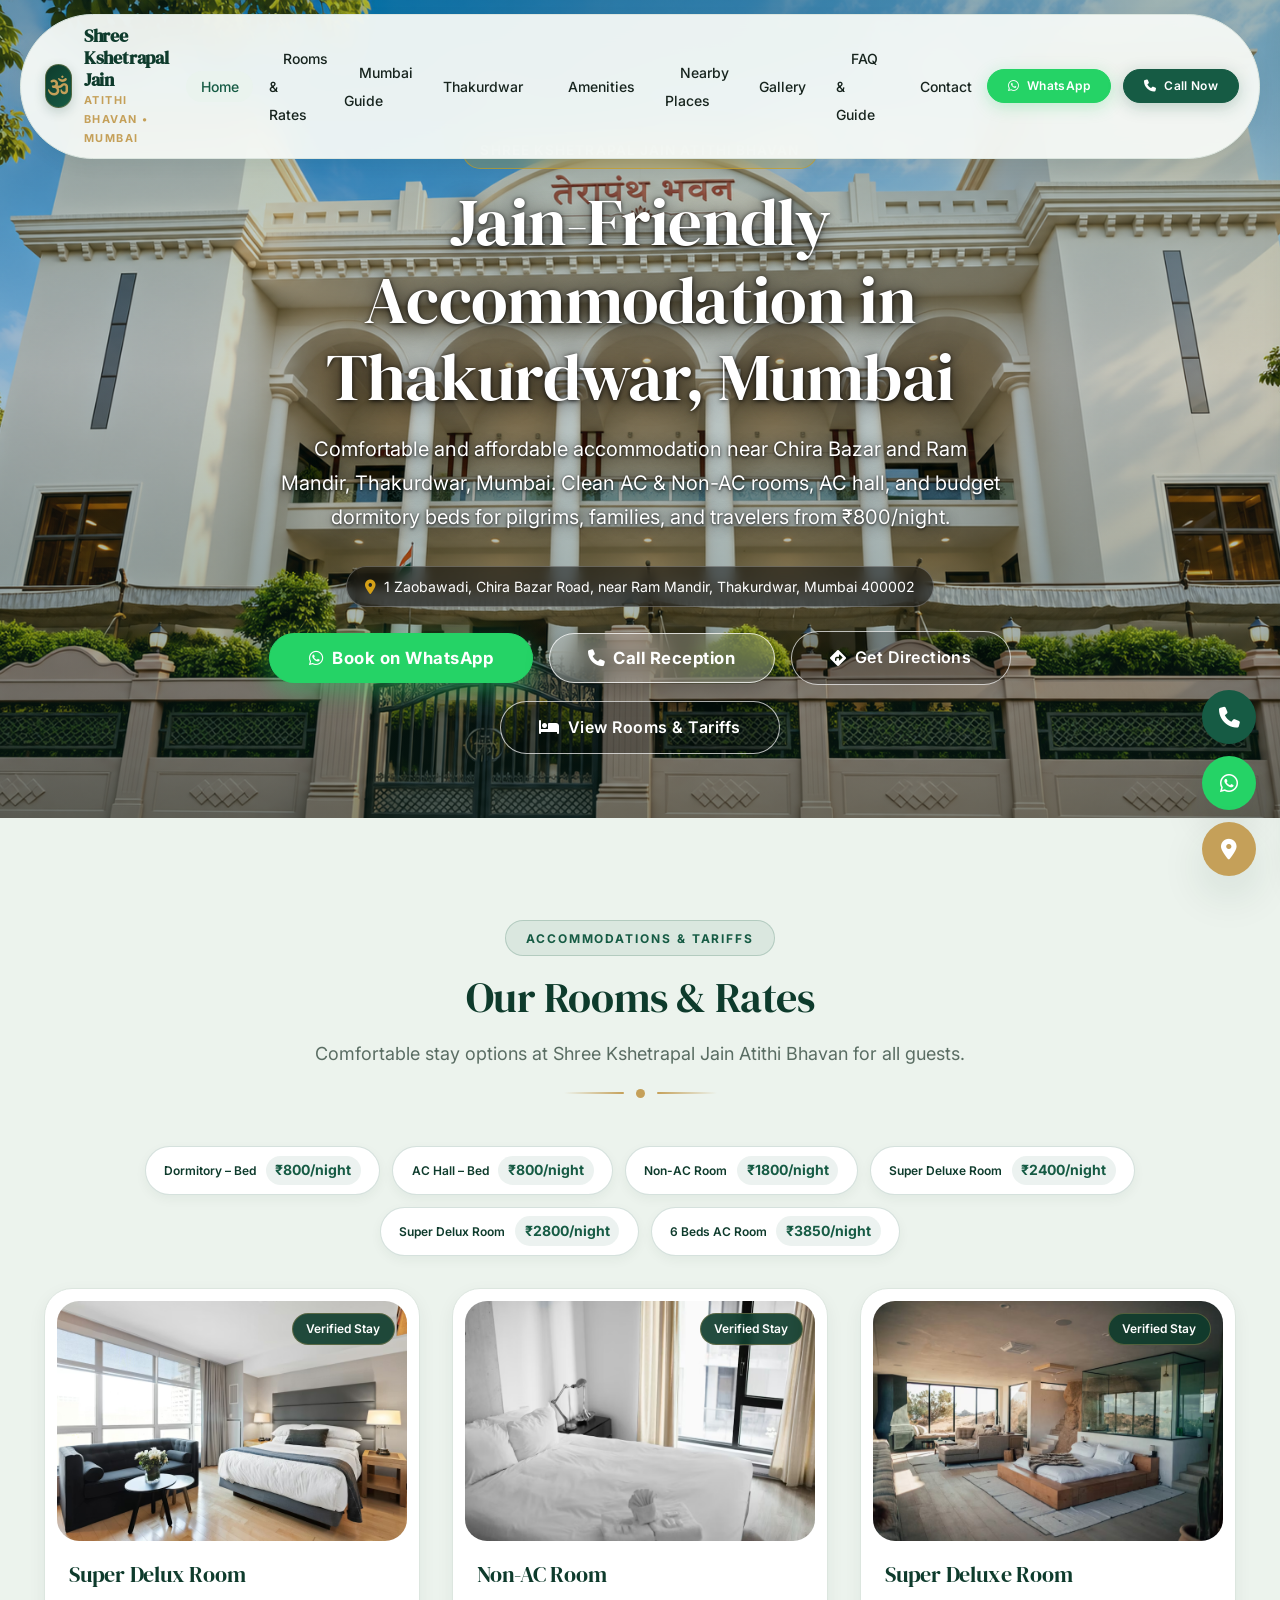
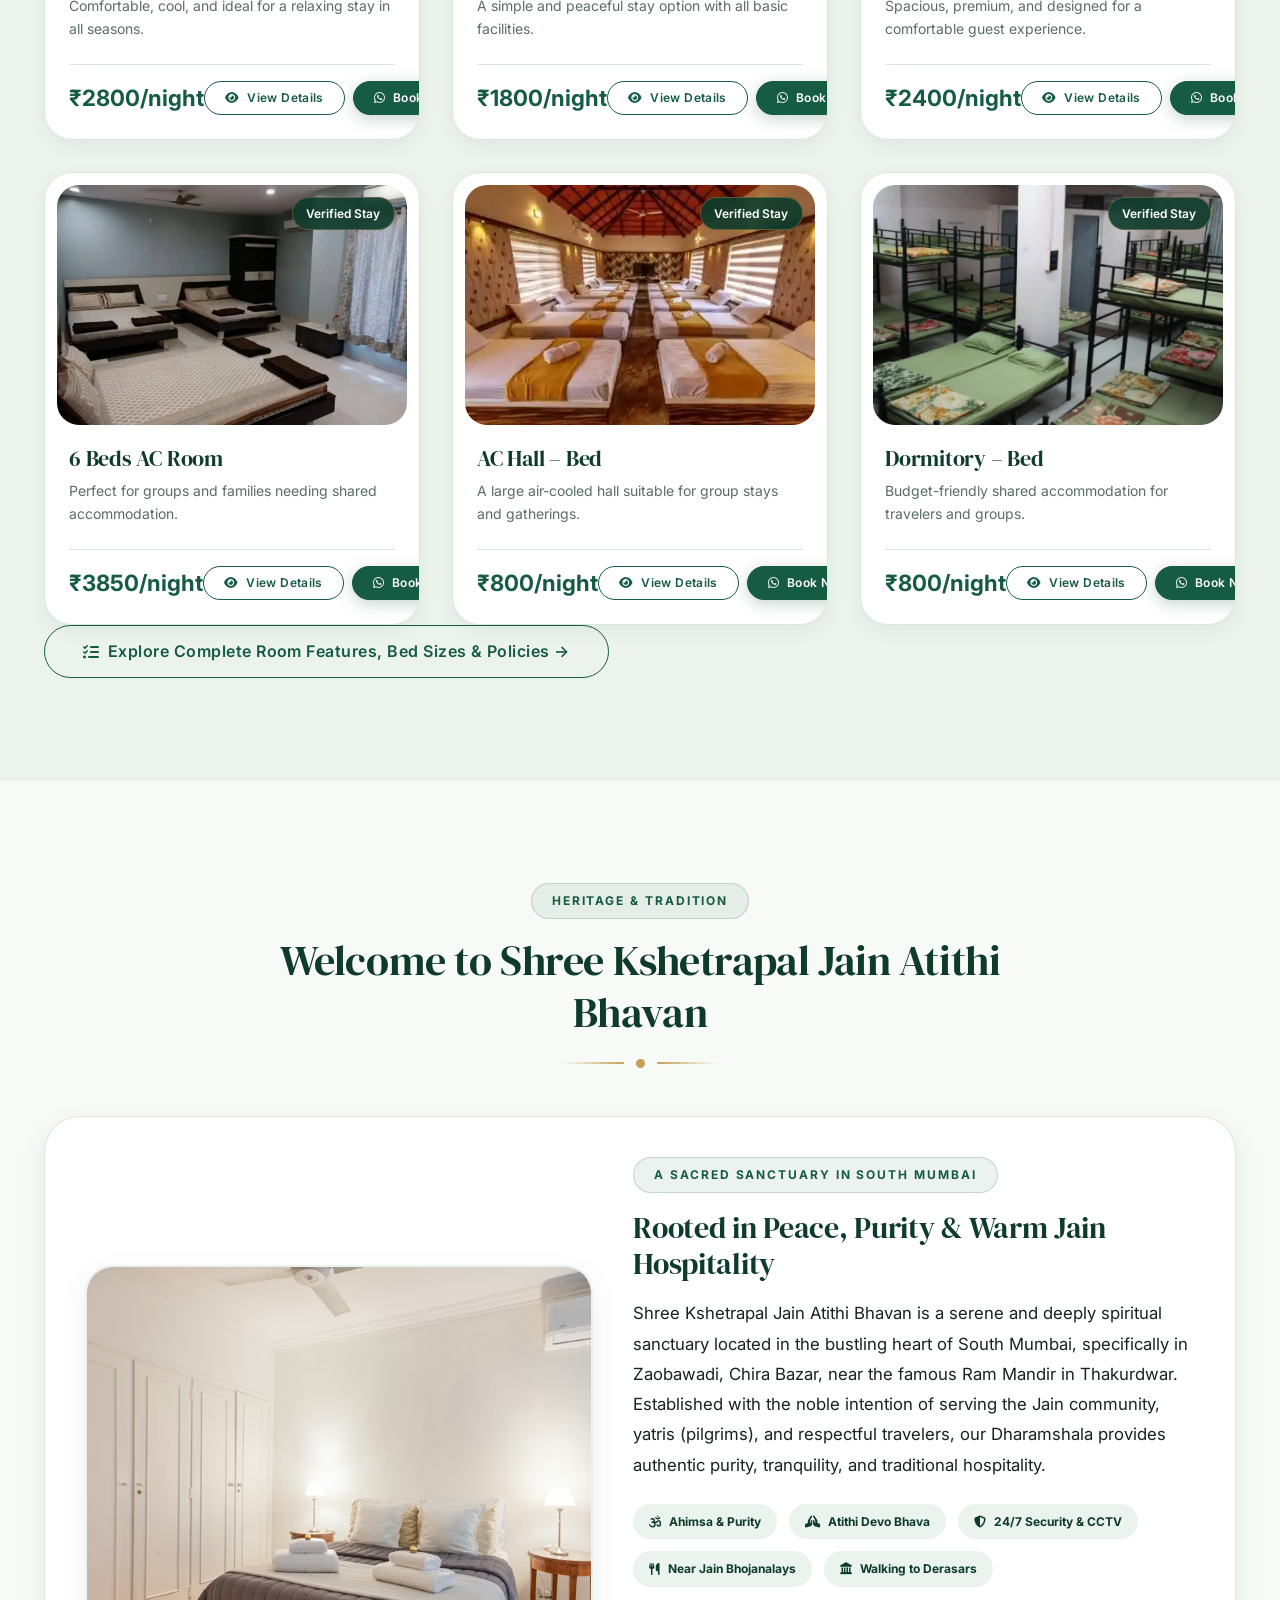
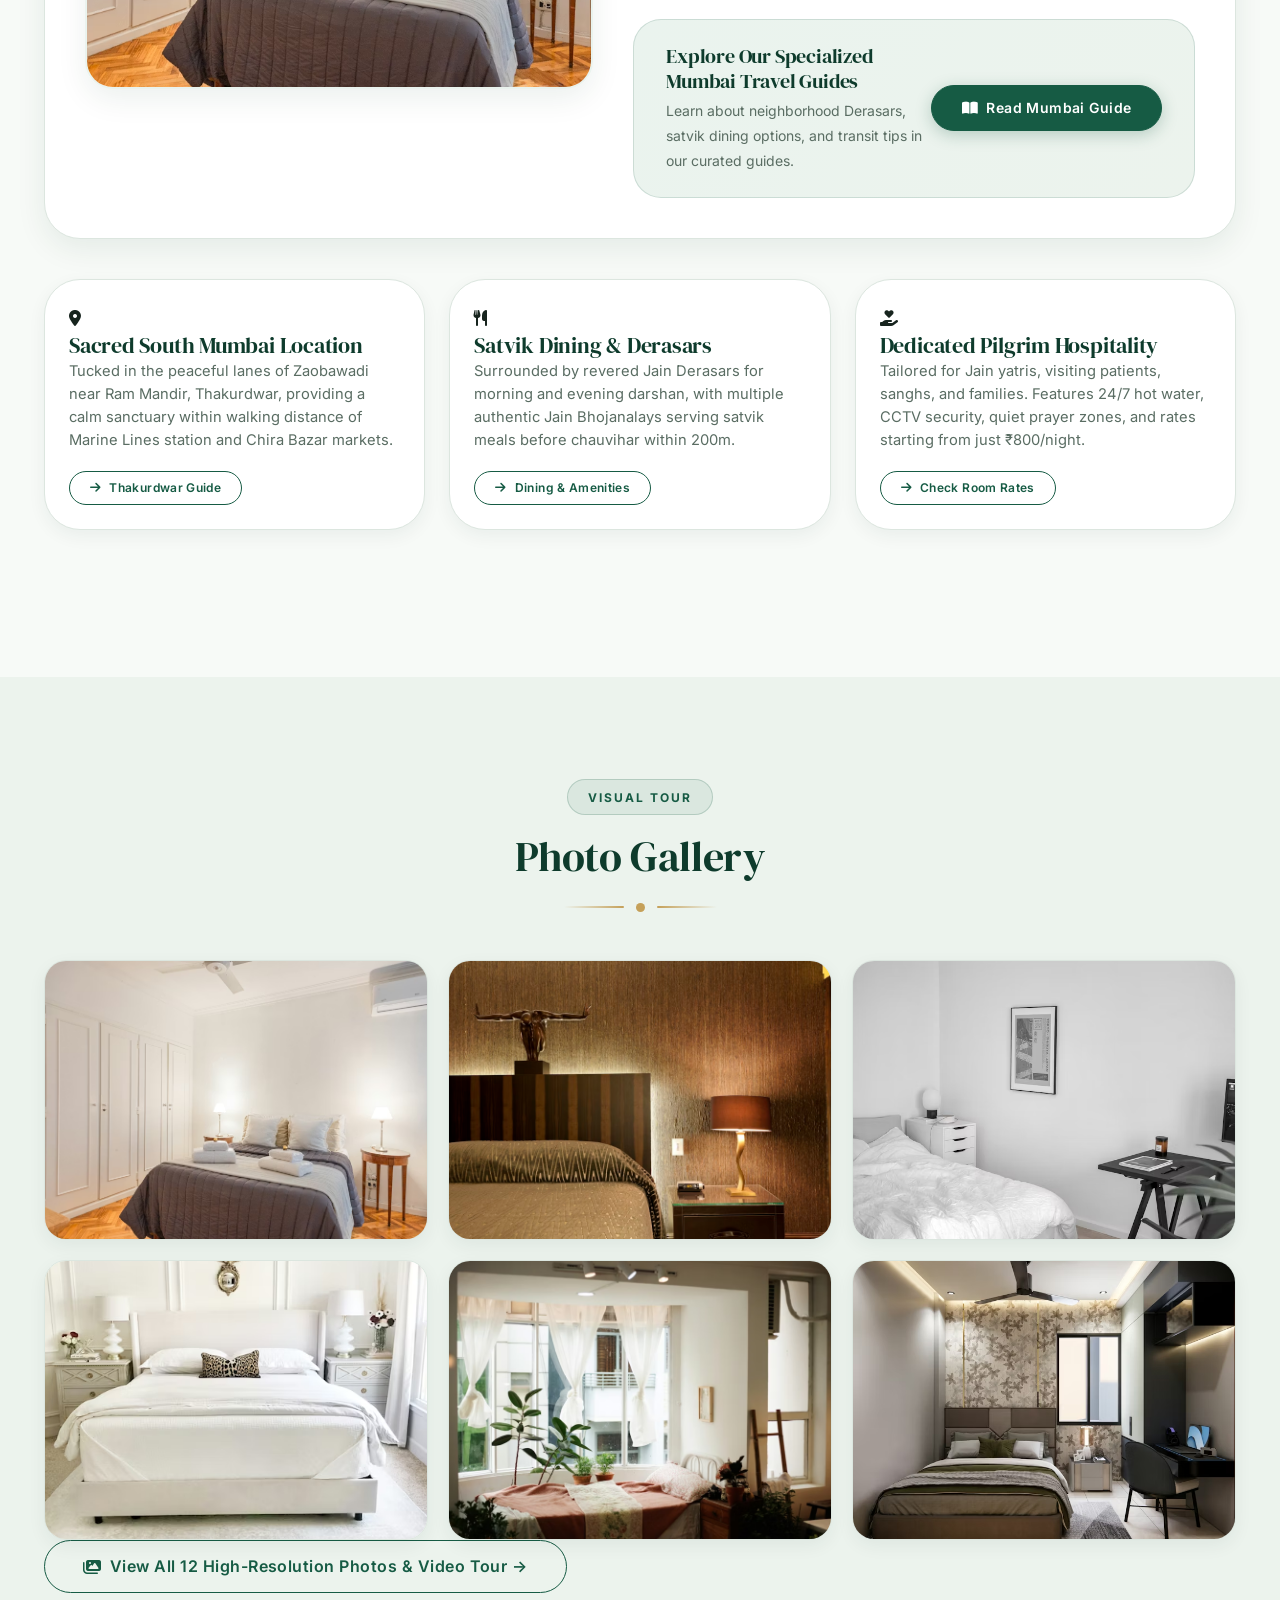
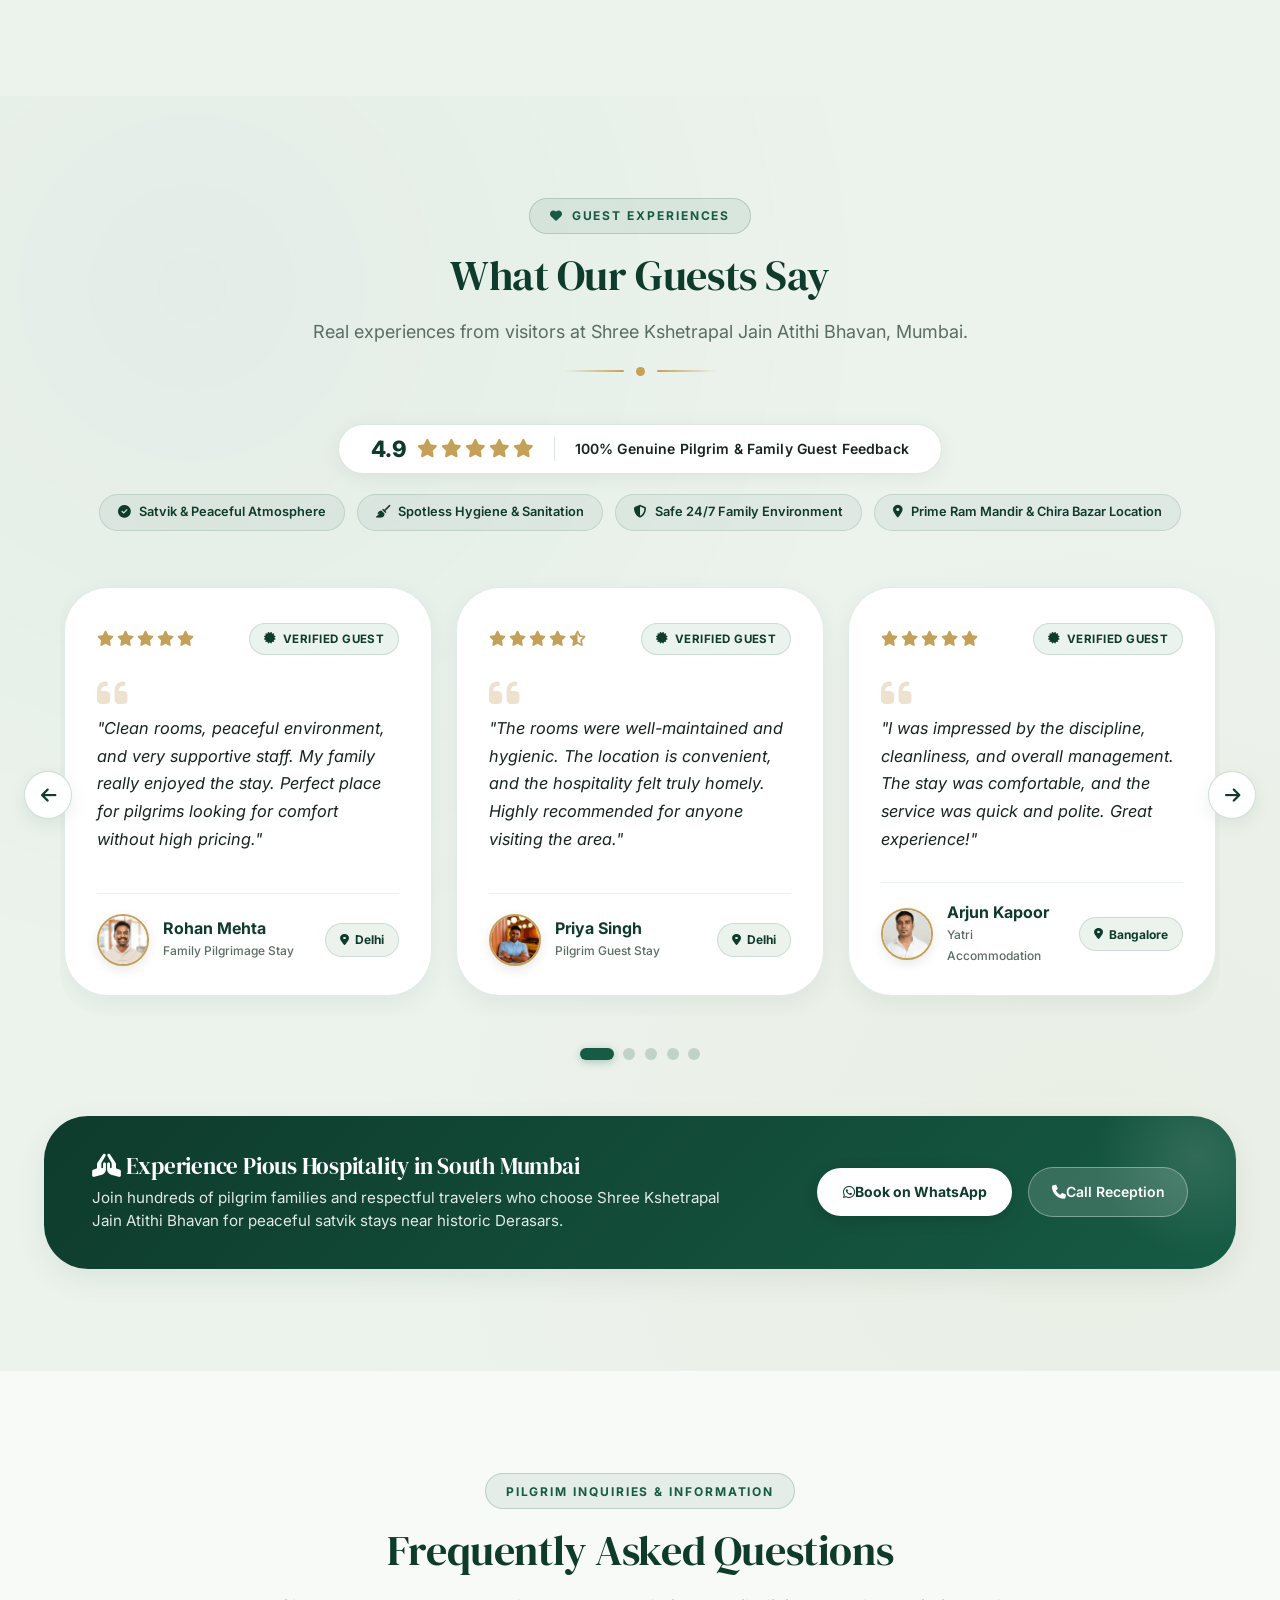
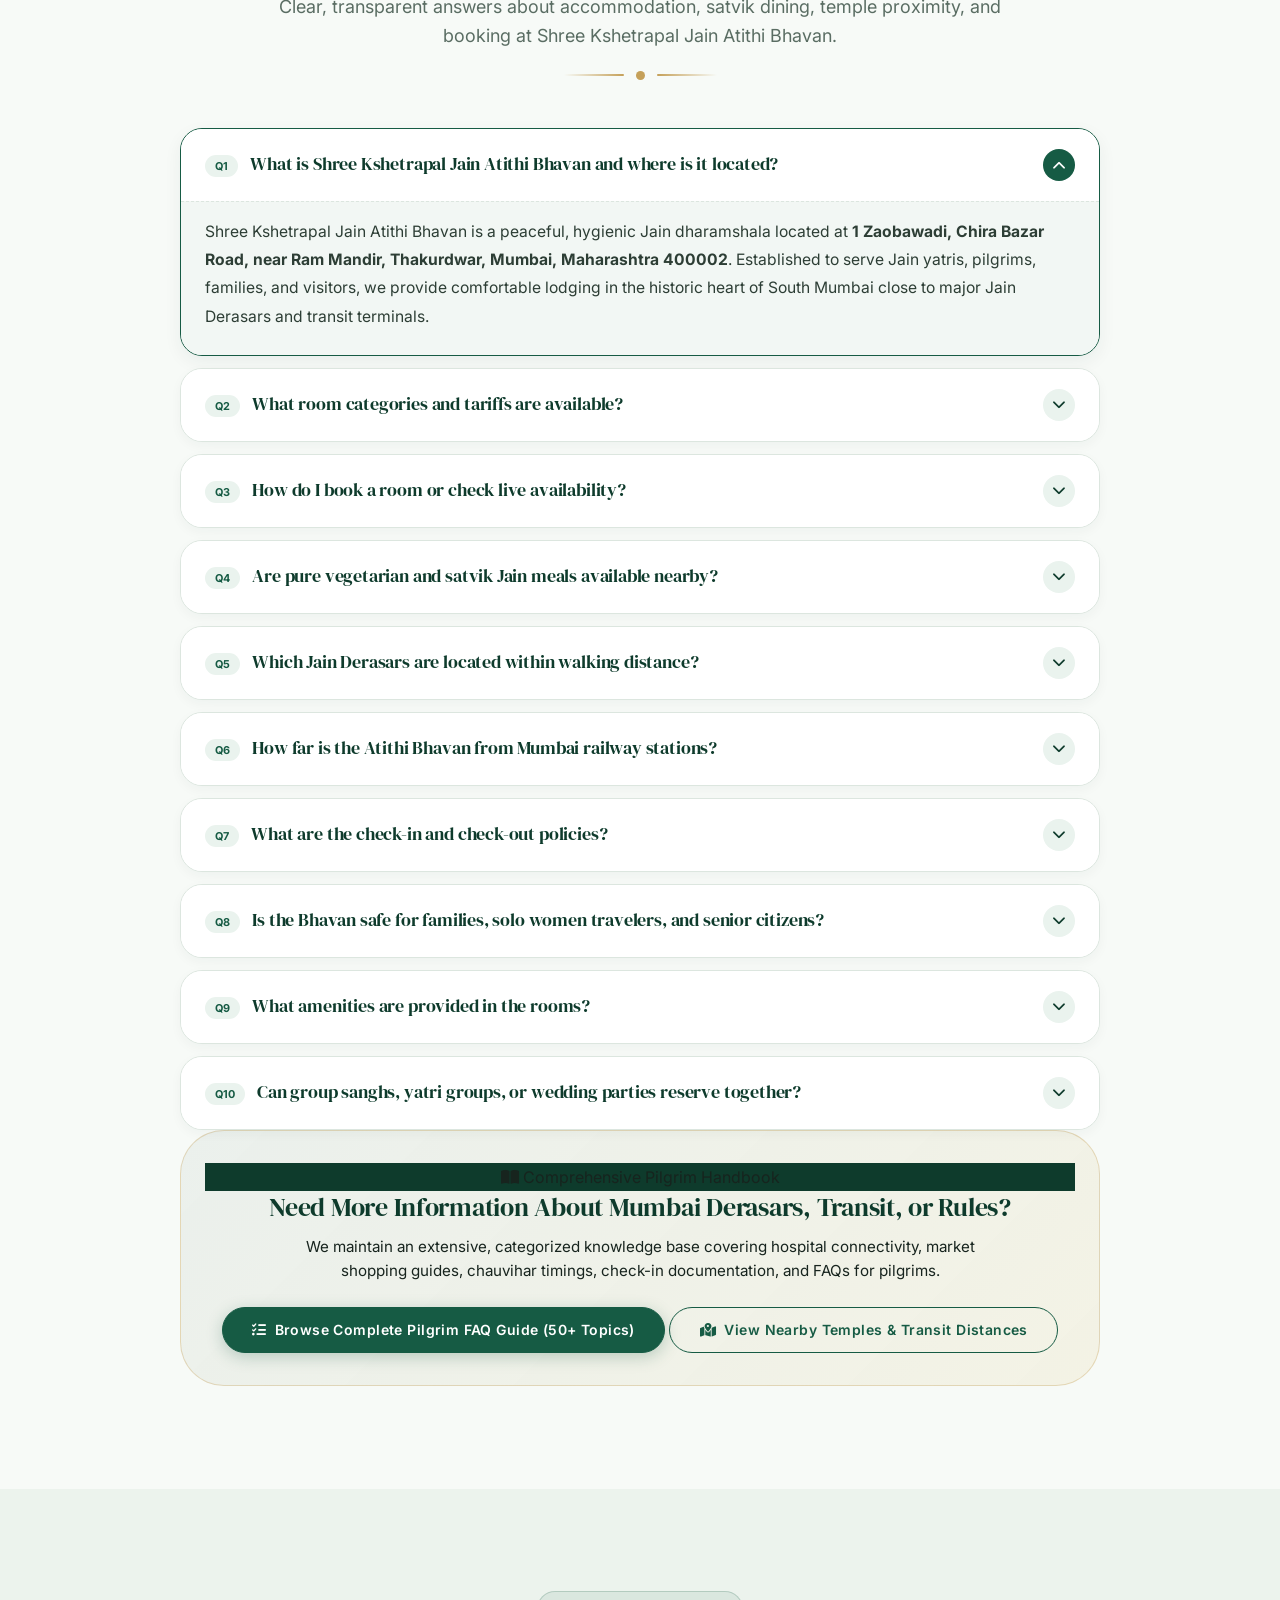
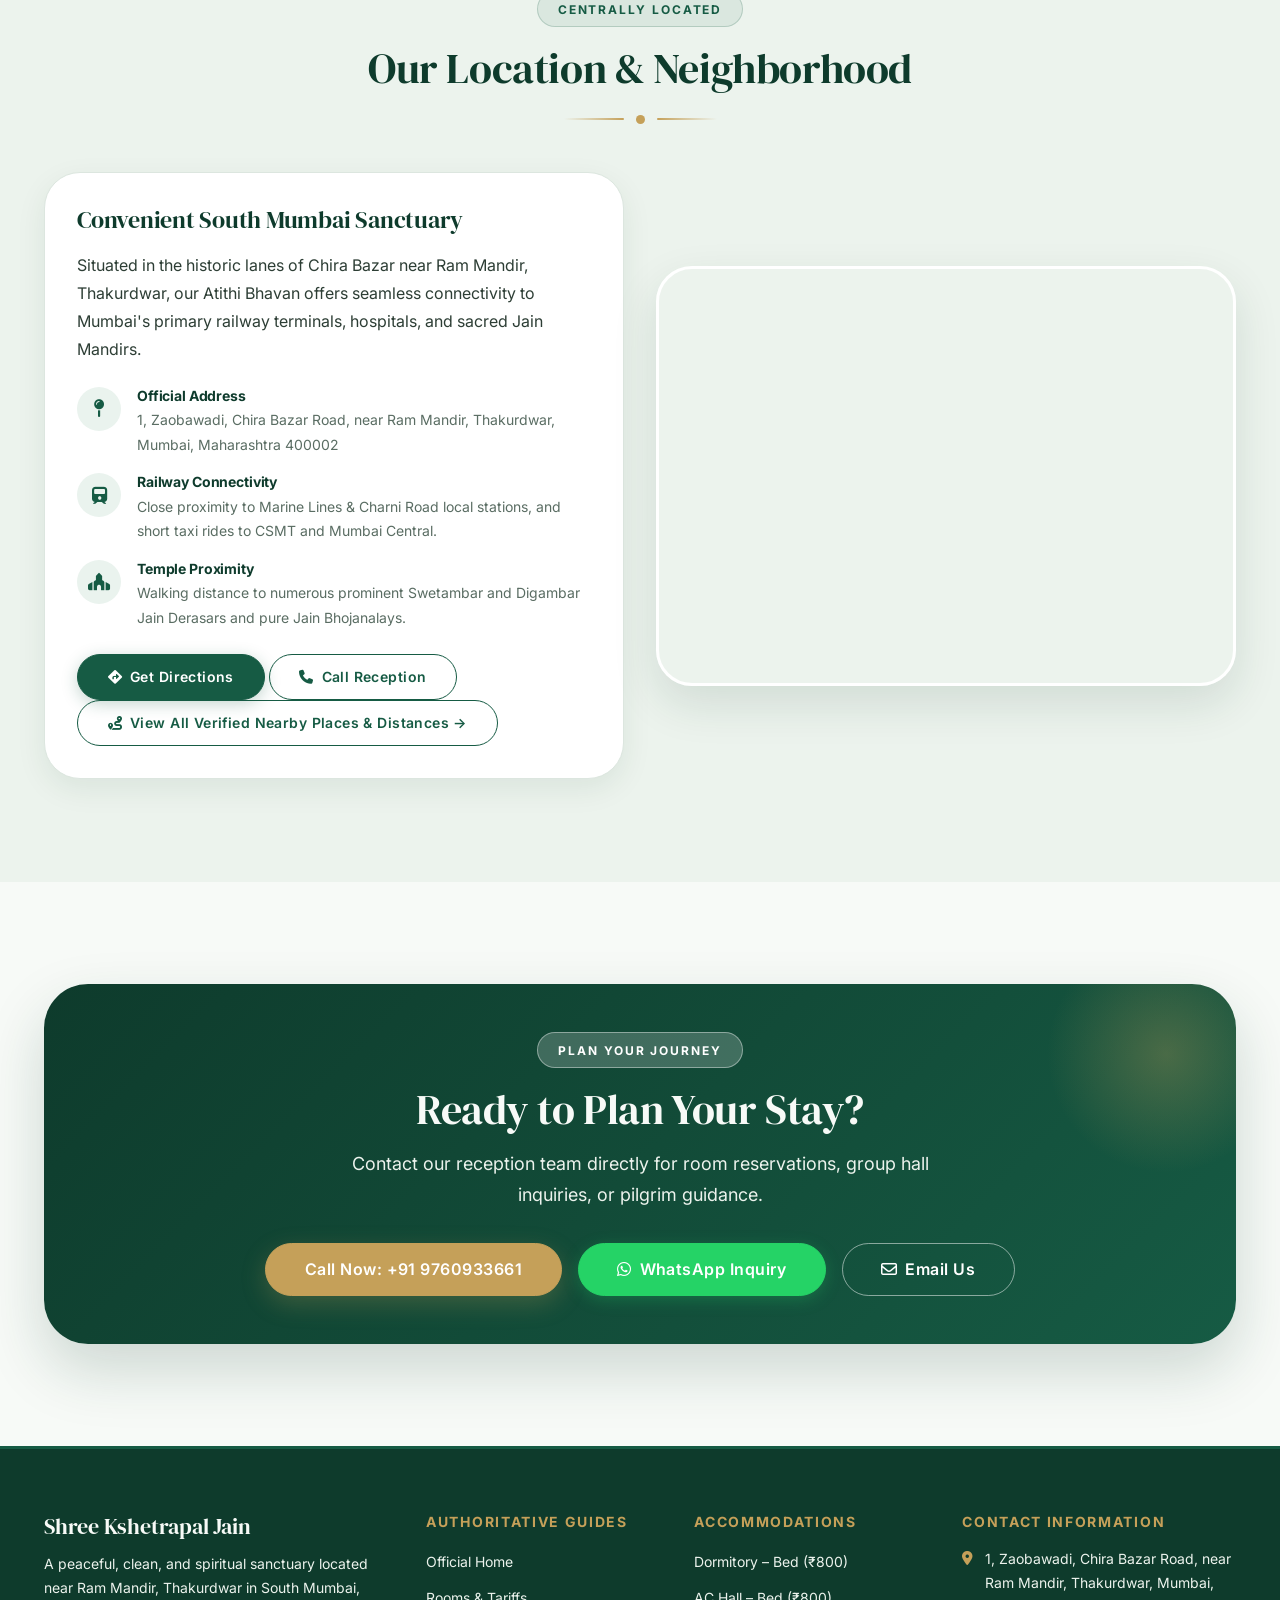
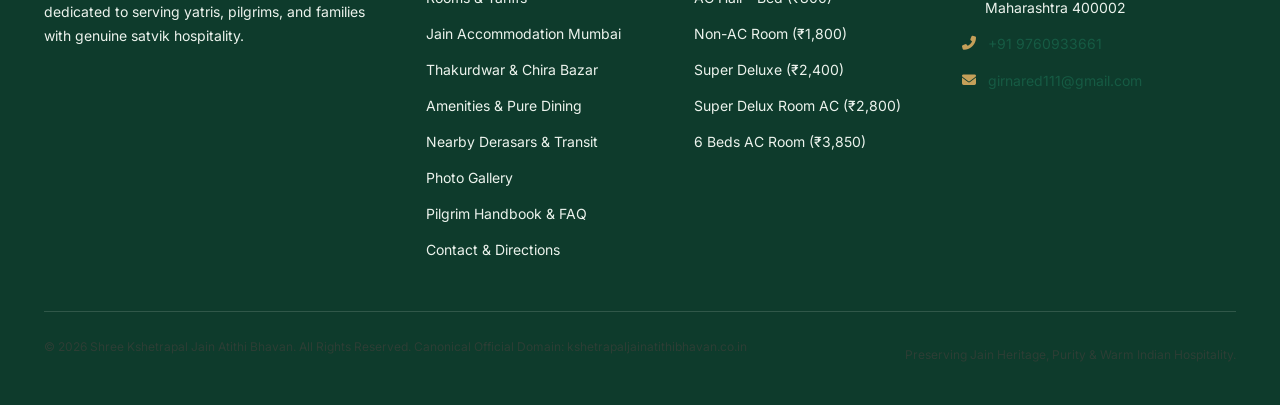
==== commit e463257a: "Enhance SEO: Add speculation rules, LCP preload, room schema offers, and AI crawler permissions" ====
--- a/index.html
+++ b/index.html
@@ -13,6 +13,7 @@
   <meta name="author" content="Shree Kshetrapal Jain Atithi Bhavan">
   <meta name="google-site-verification" content="wmuzJQzgVo7Z5umiA8uo8C4986WcBG2TZOZDzvEPPWw">
   <meta name="google-site-verification" content="QL8yqF21pFzEznp_c0zg1mCr3jNgx2tmohoHRk26hQw">
+  <meta name="google-site-verification" content="fLACkoAg3P3v1B2LrKZkOVqxIxli1UtSbIVzAZlZp4c">
   <link rel="canonical" href="https://www.kshetrapaljainatithibhavan.co.in/">
 
   <!-- Open Graph / Facebook -->
@@ -28,6 +29,26 @@
   <meta name="twitter:title" content="Shree Kshetrapal Jain Atithi Bhavan | Jain Dharamshala in Mumbai">
   <meta name="twitter:description" content="Clean, affordable Jain accommodation in Thakurdwar, Chira Bazar, Mumbai. AC/Non-AC rooms, dormitories & AC hall from ₹800 to ₹3,850/night.">
   <meta name="twitter:image" content="https://www.kshetrapaljainatithibhavan.co.in/images/gallery/Gallery%206.avif">
+
+  <!-- Preload LCP Candidate with fetchpriority="high" -->
+  <link rel="preload" as="image" href="images/hero-bg.png" fetchpriority="high">
+
+  <!-- Speculation Rules API for instant prefetch/prerender -->
+  <script type="speculationrules">
+  {
+    "prerender": [
+      {
+        "source": "list",
+        "urls": [
+          "https://www.kshetrapaljainatithibhavan.co.in/rooms/",
+          "https://www.kshetrapaljainatithibhavan.co.in/contact/",
+          "https://www.kshetrapaljainatithibhavan.co.in/jain-accommodation-mumbai/",
+          "https://www.kshetrapaljainatithibhavan.co.in/nearby-places/"
+        ]
+      }
+    ]
+  }
+  </script>
 
   <!-- Google Fonts: DM Serif Display & Inter -->
   <link rel="preconnect" href="https://fonts.googleapis.com">
@@ -97,6 +118,80 @@
       {"@type": "LocationFeatureSpecification", "name": "Dormitory Facility", "value": true},
       {"@type": "LocationFeatureSpecification", "name": "Walking Distance to Jain Derasars", "value": true}
     ],
+    "containsPlace": [
+      {
+        "@type": "HotelRoom",
+        "name": "Dormitory – Bed",
+        "description": "Budget single bed in clean, ventilated dormitory hall for yatris and pilgrims.",
+        "offers": {
+          "@type": "Offer",
+          "price": "800",
+          "priceCurrency": "INR",
+          "availability": "https://schema.org/InStock",
+          "url": "https://www.kshetrapaljainatithibhavan.co.in/rooms/"
+        }
+      },
+      {
+        "@type": "HotelRoom",
+        "name": "AC Hall – Bed",
+        "description": "Individual bed in air-conditioned spacious shared hall.",
+        "offers": {
+          "@type": "Offer",
+          "price": "800",
+          "priceCurrency": "INR",
+          "availability": "https://schema.org/InStock",
+          "url": "https://www.kshetrapaljainatithibhavan.co.in/rooms/"
+        }
+      },
+      {
+        "@type": "HotelRoom",
+        "name": "Non-AC Room",
+        "description": "Clean, ventilated private non-AC room with attached washroom and 24/7 hot water.",
+        "offers": {
+          "@type": "Offer",
+          "price": "1800",
+          "priceCurrency": "INR",
+          "availability": "https://schema.org/InStock",
+          "url": "https://www.kshetrapaljainatithibhavan.co.in/rooms/"
+        }
+      },
+      {
+        "@type": "HotelRoom",
+        "name": "Super Deluxe Room",
+        "description": "Spacious family room with premium bedding and attached washroom.",
+        "offers": {
+          "@type": "Offer",
+          "price": "2400",
+          "priceCurrency": "INR",
+          "availability": "https://schema.org/InStock",
+          "url": "https://www.kshetrapaljainatithibhavan.co.in/rooms/"
+        }
+      },
+      {
+        "@type": "HotelRoom",
+        "name": "Super Delux Room (AC)",
+        "description": "Air-conditioned premium deluxe room with attached washroom and 24/7 hot water.",
+        "offers": {
+          "@type": "Offer",
+          "price": "2800",
+          "priceCurrency": "INR",
+          "availability": "https://schema.org/InStock",
+          "url": "https://www.kshetrapaljainatithibhavan.co.in/rooms/"
+        }
+      },
+      {
+        "@type": "HotelRoom",
+        "name": "6 Beds AC Room",
+        "description": "Large air-conditioned room with 6 beds for family groups and pilgrim sanghs.",
+        "offers": {
+          "@type": "Offer",
+          "price": "3850",
+          "priceCurrency": "INR",
+          "availability": "https://schema.org/InStock",
+          "url": "https://www.kshetrapaljainatithibhavan.co.in/rooms/"
+        }
+      }
+    ],
     "aggregateRating": {
       "@type": "AggregateRating",
       "ratingValue": "4.9",
@@ -481,12 +576,12 @@
         <!-- Welcome Showcase Card -->
         <div class="about-welcome-card">
           <div class="about-visual-box">
-            <img src="images/gallery/Gallery 1.avif" alt="Entrance view of Shree Kshetrapal Jain Atithi Bhavan in Mumbai." loading="lazy">
+            <img src="images/gallery/Gallery 1.avif" alt="Entrance view of Shree Kshetrapal Jain Atithi Bhavan in Mumbai." fetchpriority="high">
           </div>
           <div class="about-welcome-content">
             <span class="eyebrow">A Sacred Sanctuary in South Mumbai</span>
             <h3>Rooted in Peace, Purity & Warm Jain Hospitality</h3>
-            <p>Shree Kshetrapal Jain Atithi Bhavan is a serene and deeply spiritual sanctuary located in the bustling heart of South Mumbai, specifically in Zaobawadi, Chira Bazar, near the famous Ram Mandir in Thakurdwar. Established with the noble intention of serving the Jain community, yatris (pilgrims), and respectful travelers, our Dharamshala stands as a beacon of purity, tranquility, and traditional hospitality.</p>
+            <p>Shree Kshetrapal Jain Atithi Bhavan is a serene and deeply spiritual sanctuary located in the bustling heart of South Mumbai, specifically in Zaobawadi, Chira Bazar, near the famous Ram Mandir in Thakurdwar. Established with the noble intention of serving the Jain community, yatris (pilgrims), and respectful travelers, our Dharamshala provides authentic purity, tranquility, and traditional hospitality.</p>
 
             <div class="about-features-pills">
               <span class="about-pill"><i class="fas fa-om"></i> Ahimsa & Purity</span>
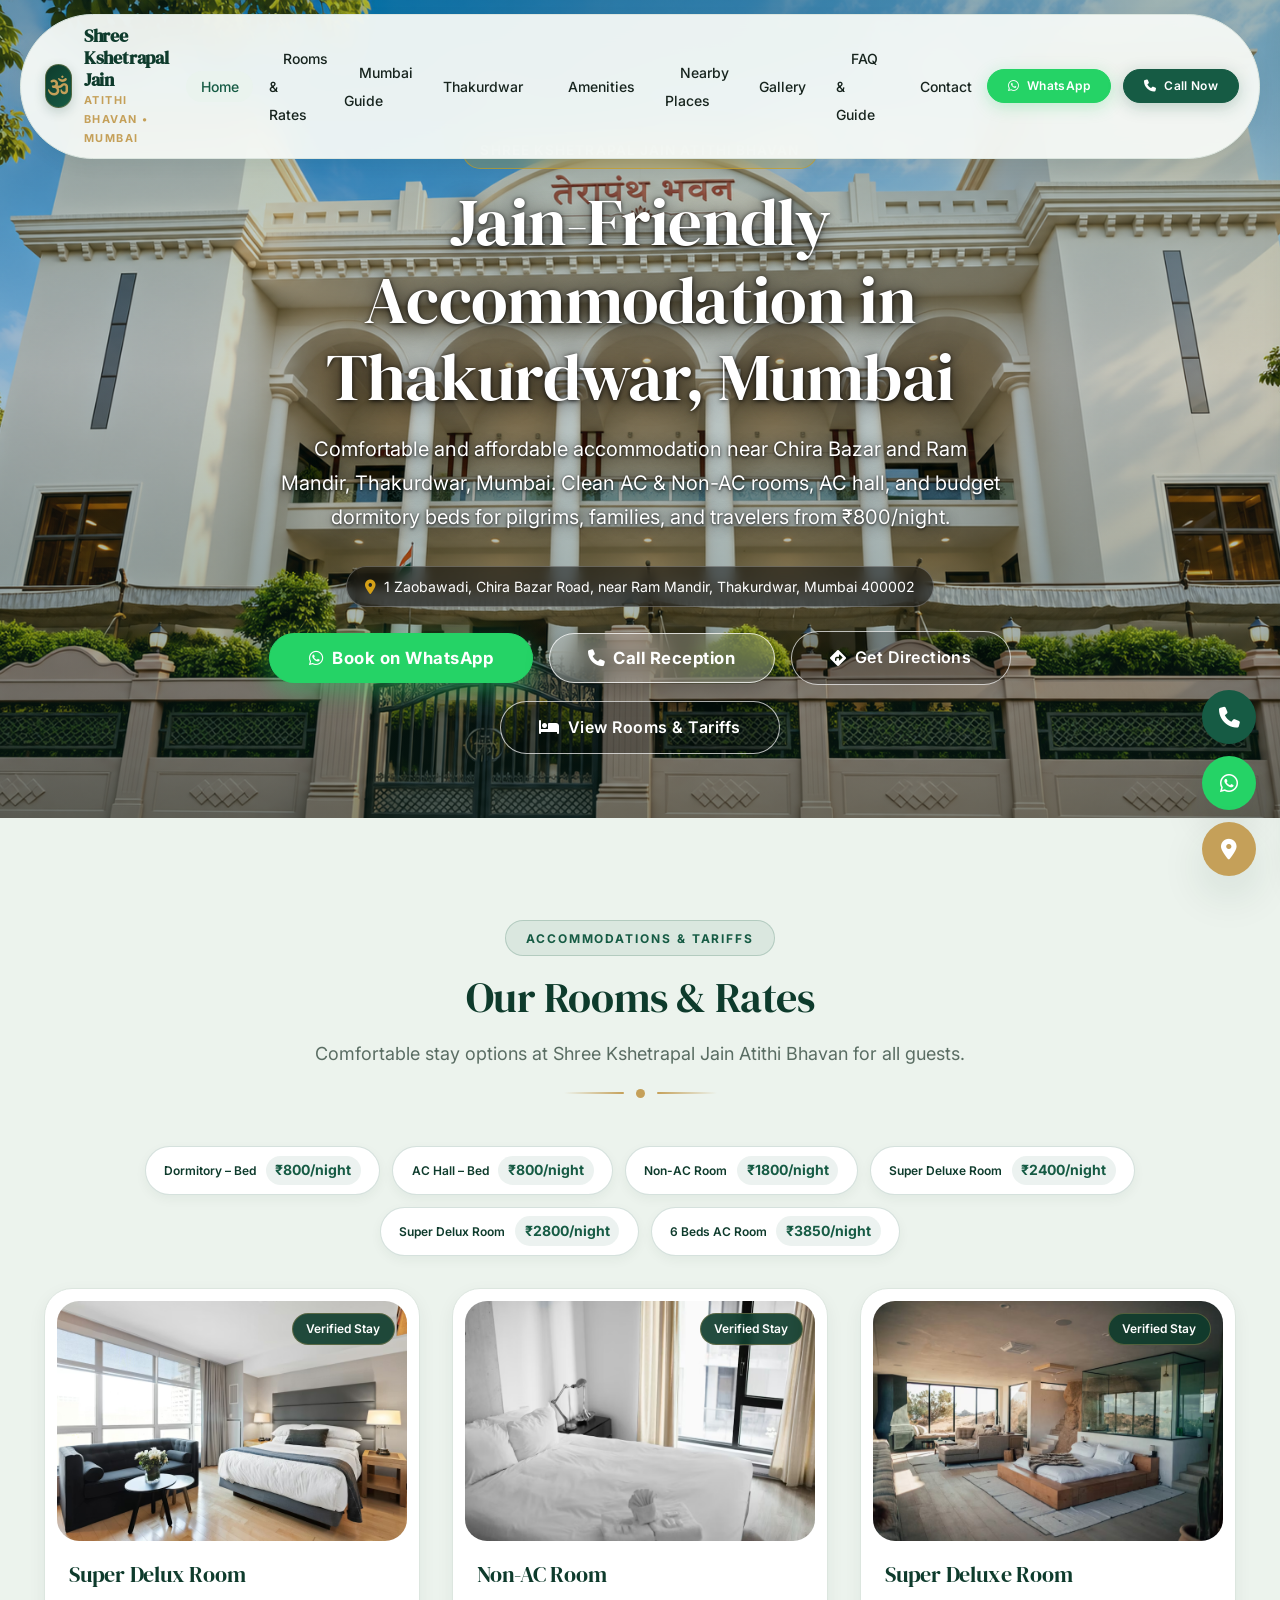
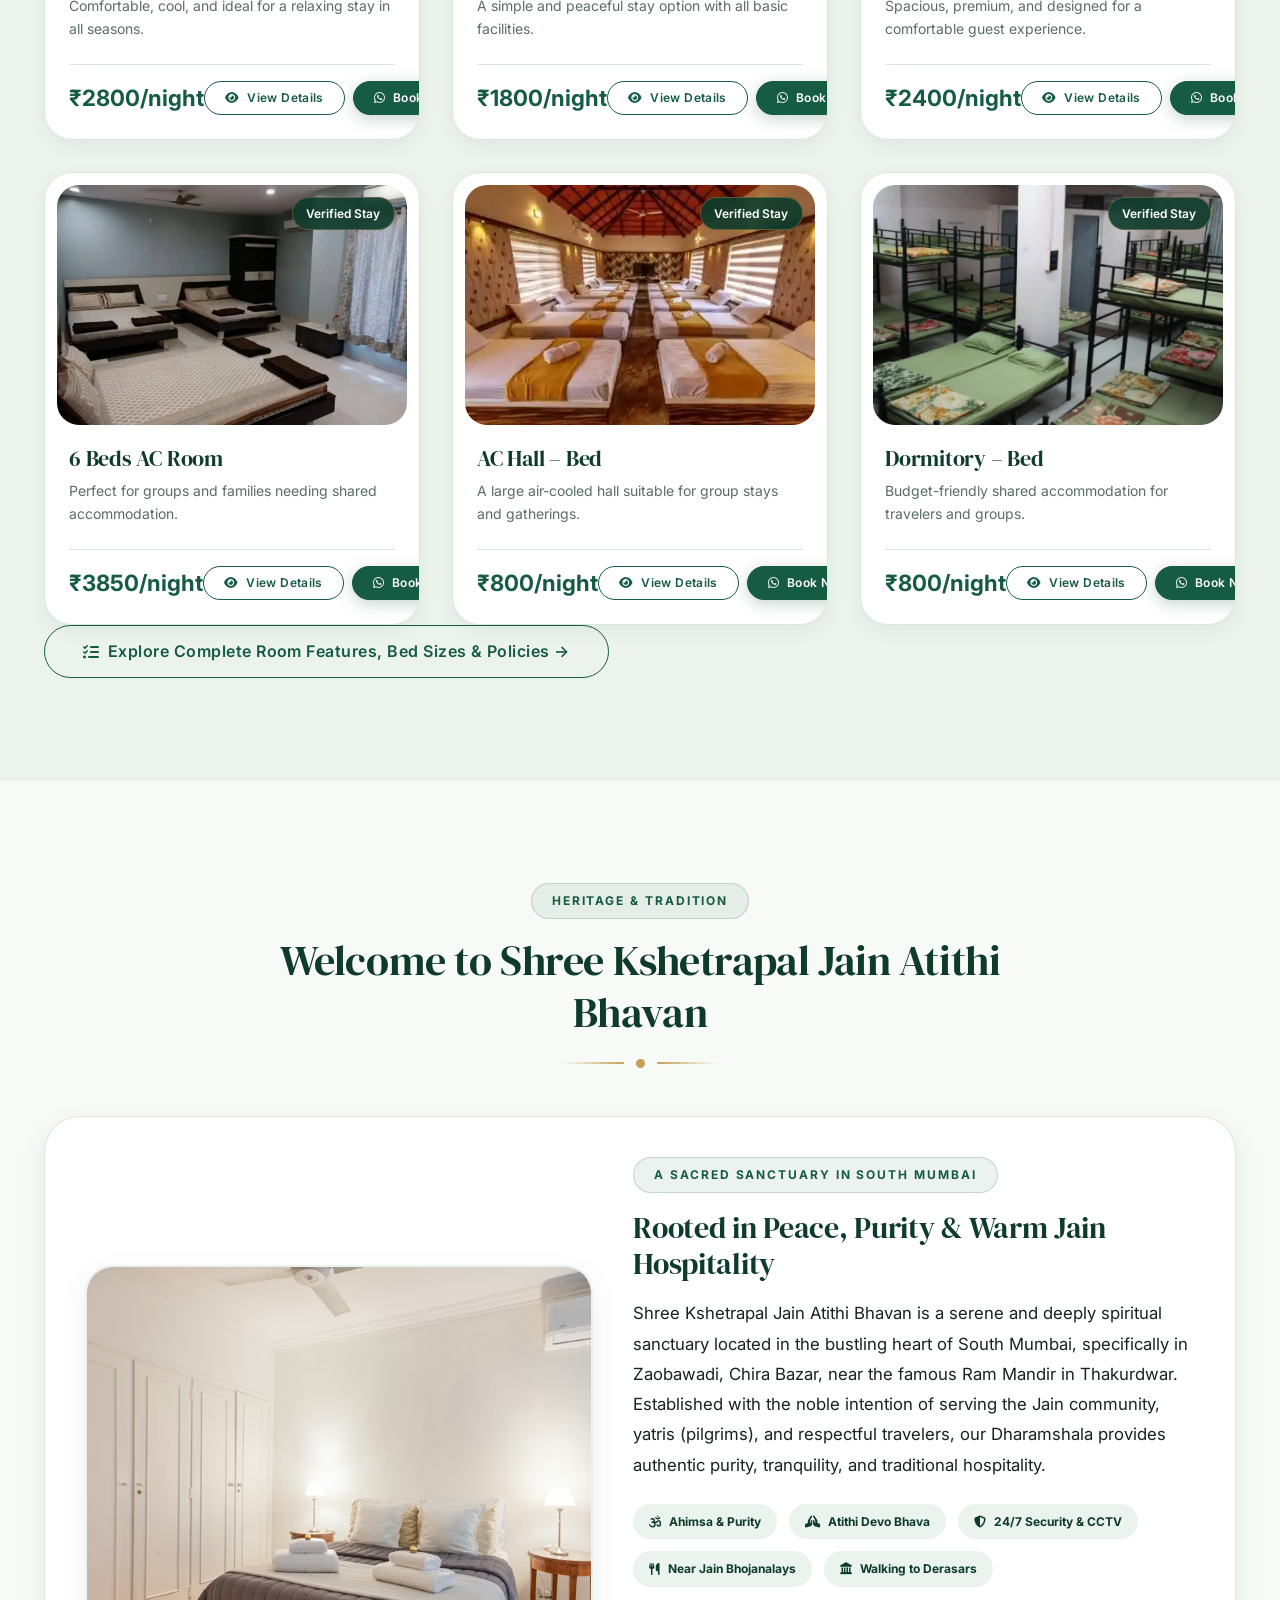
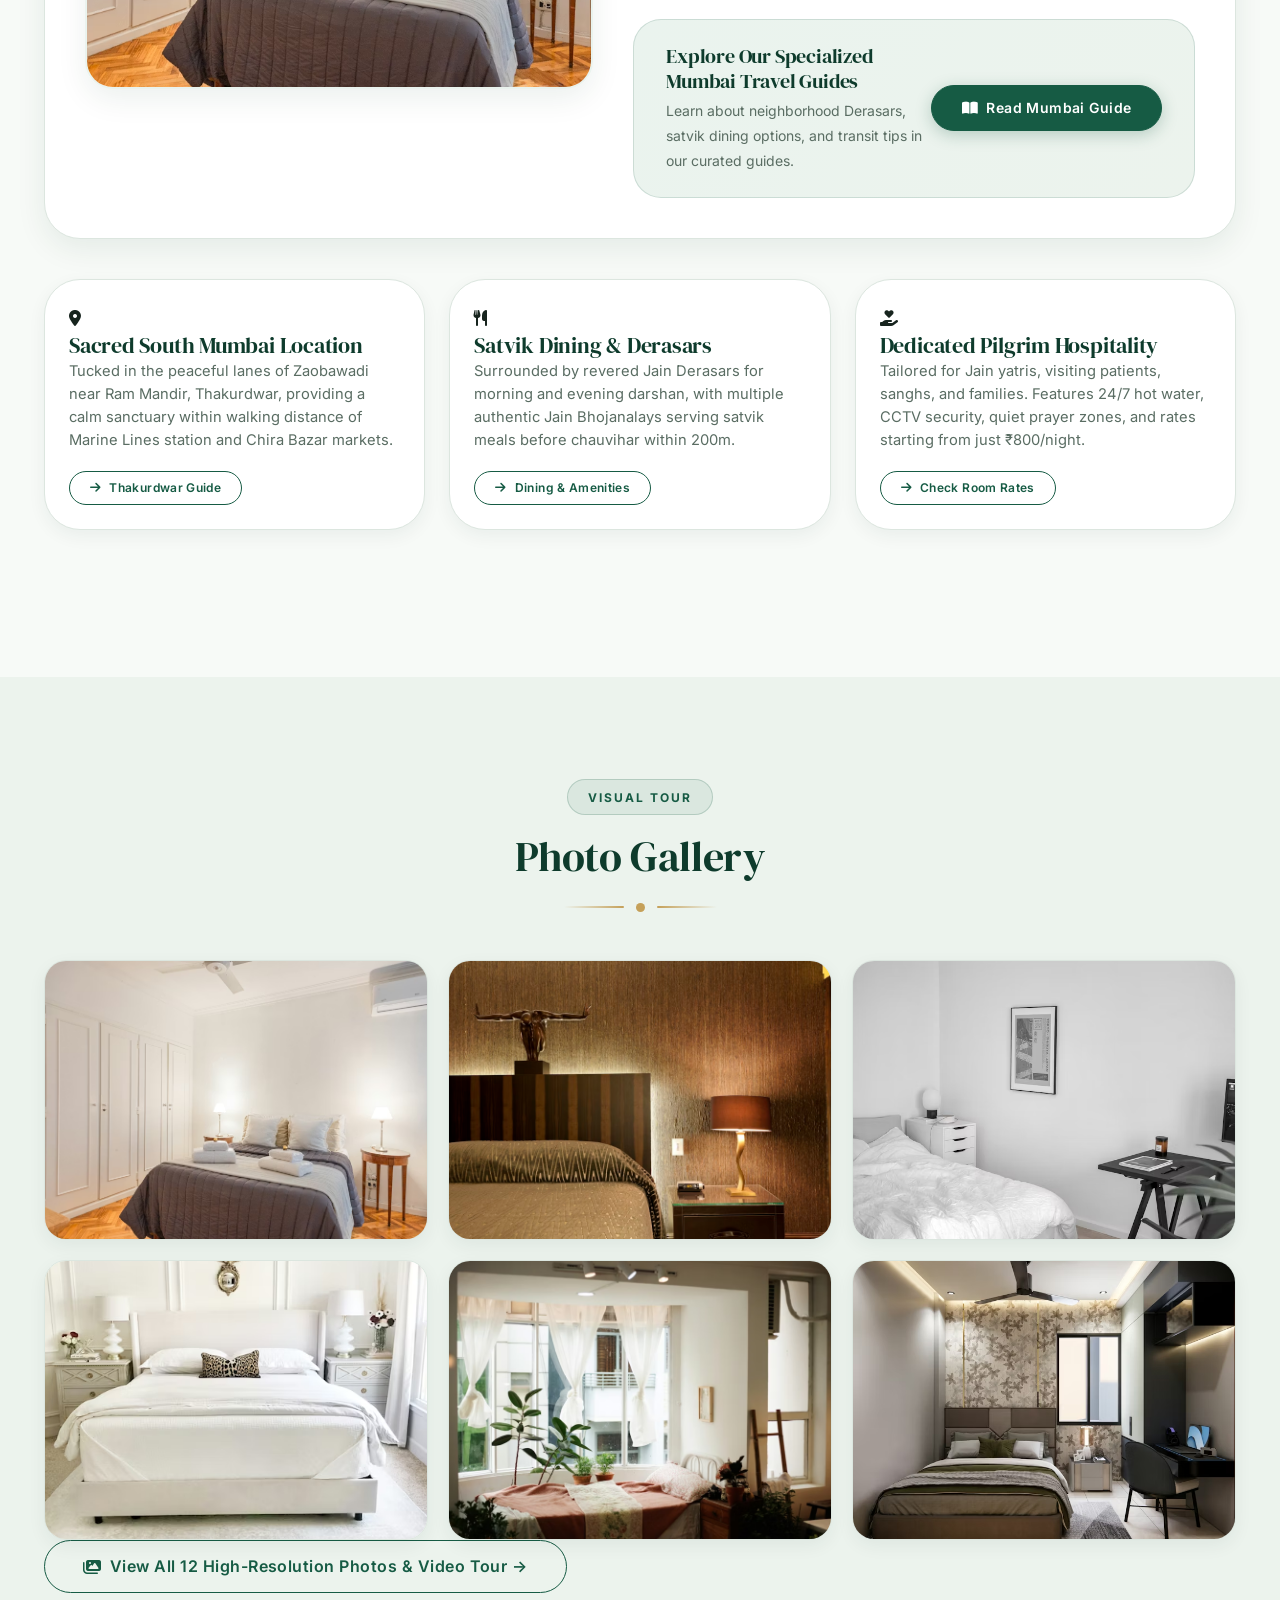
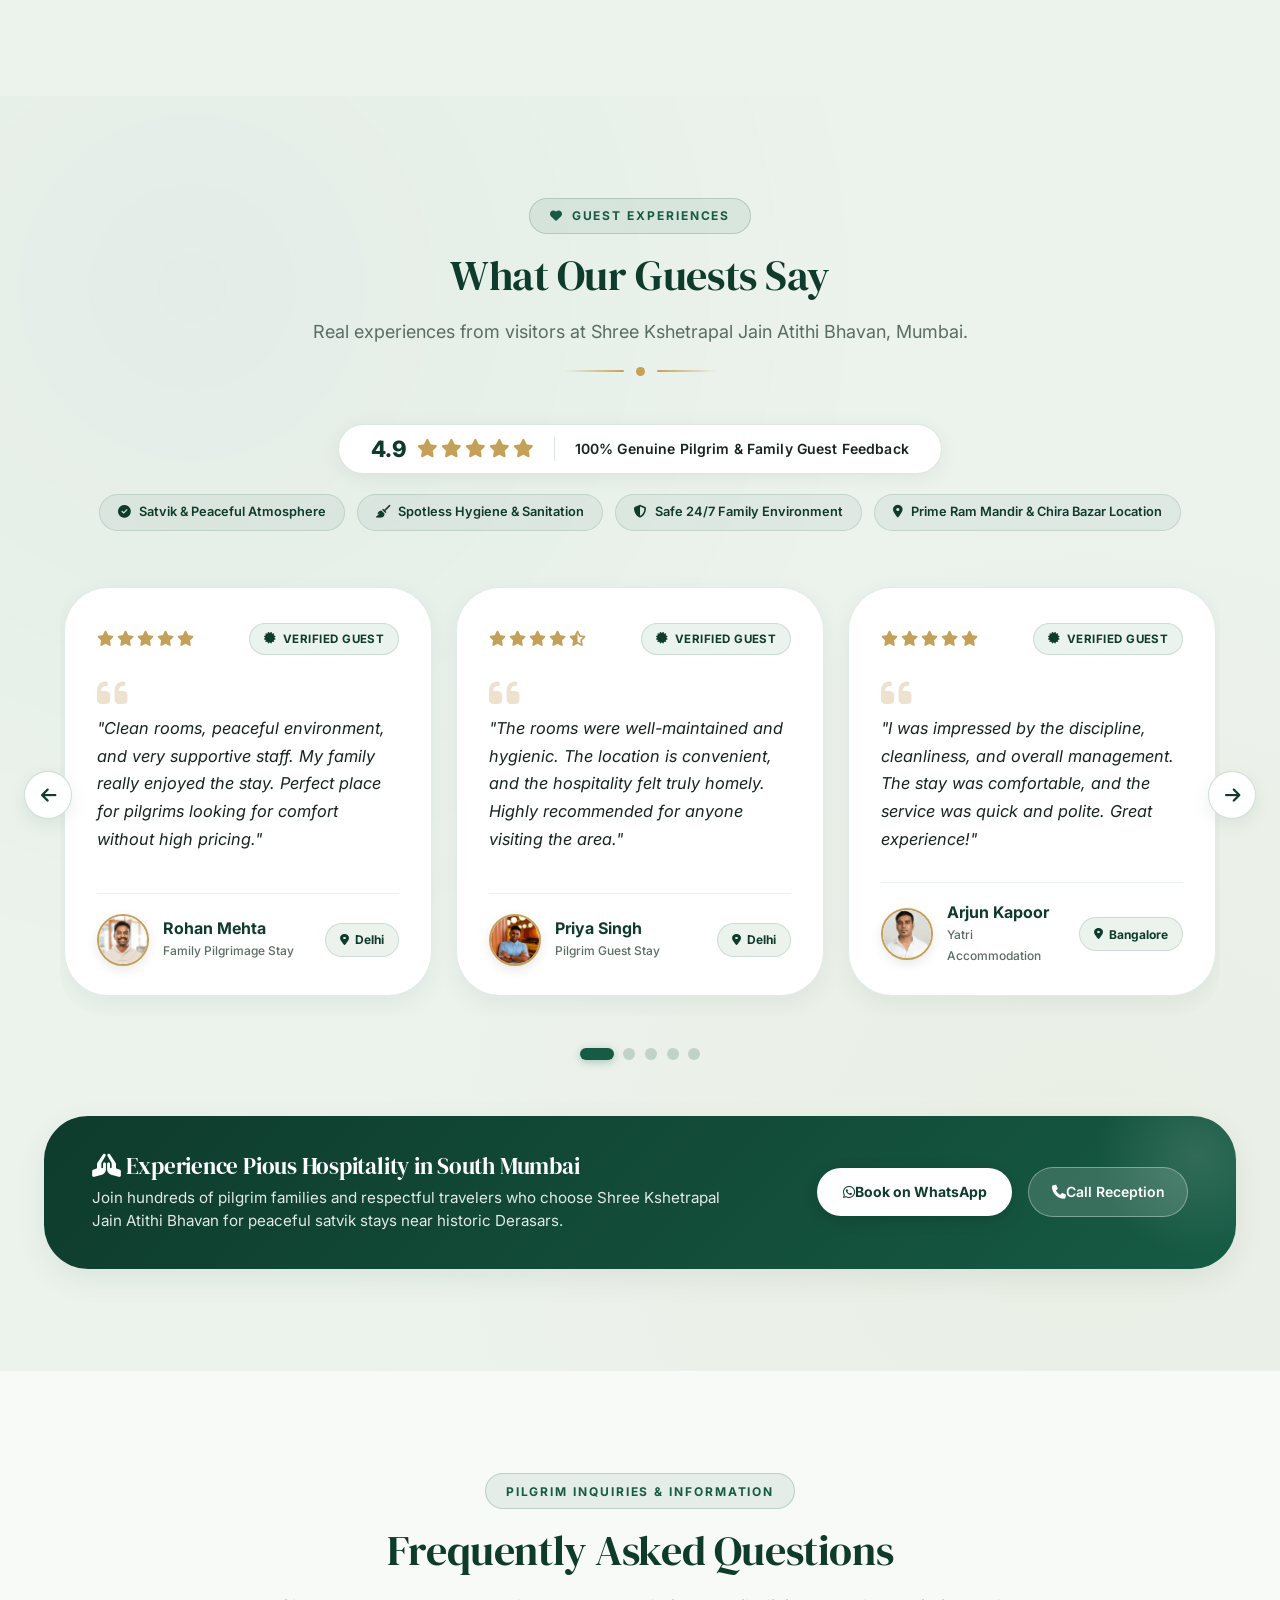
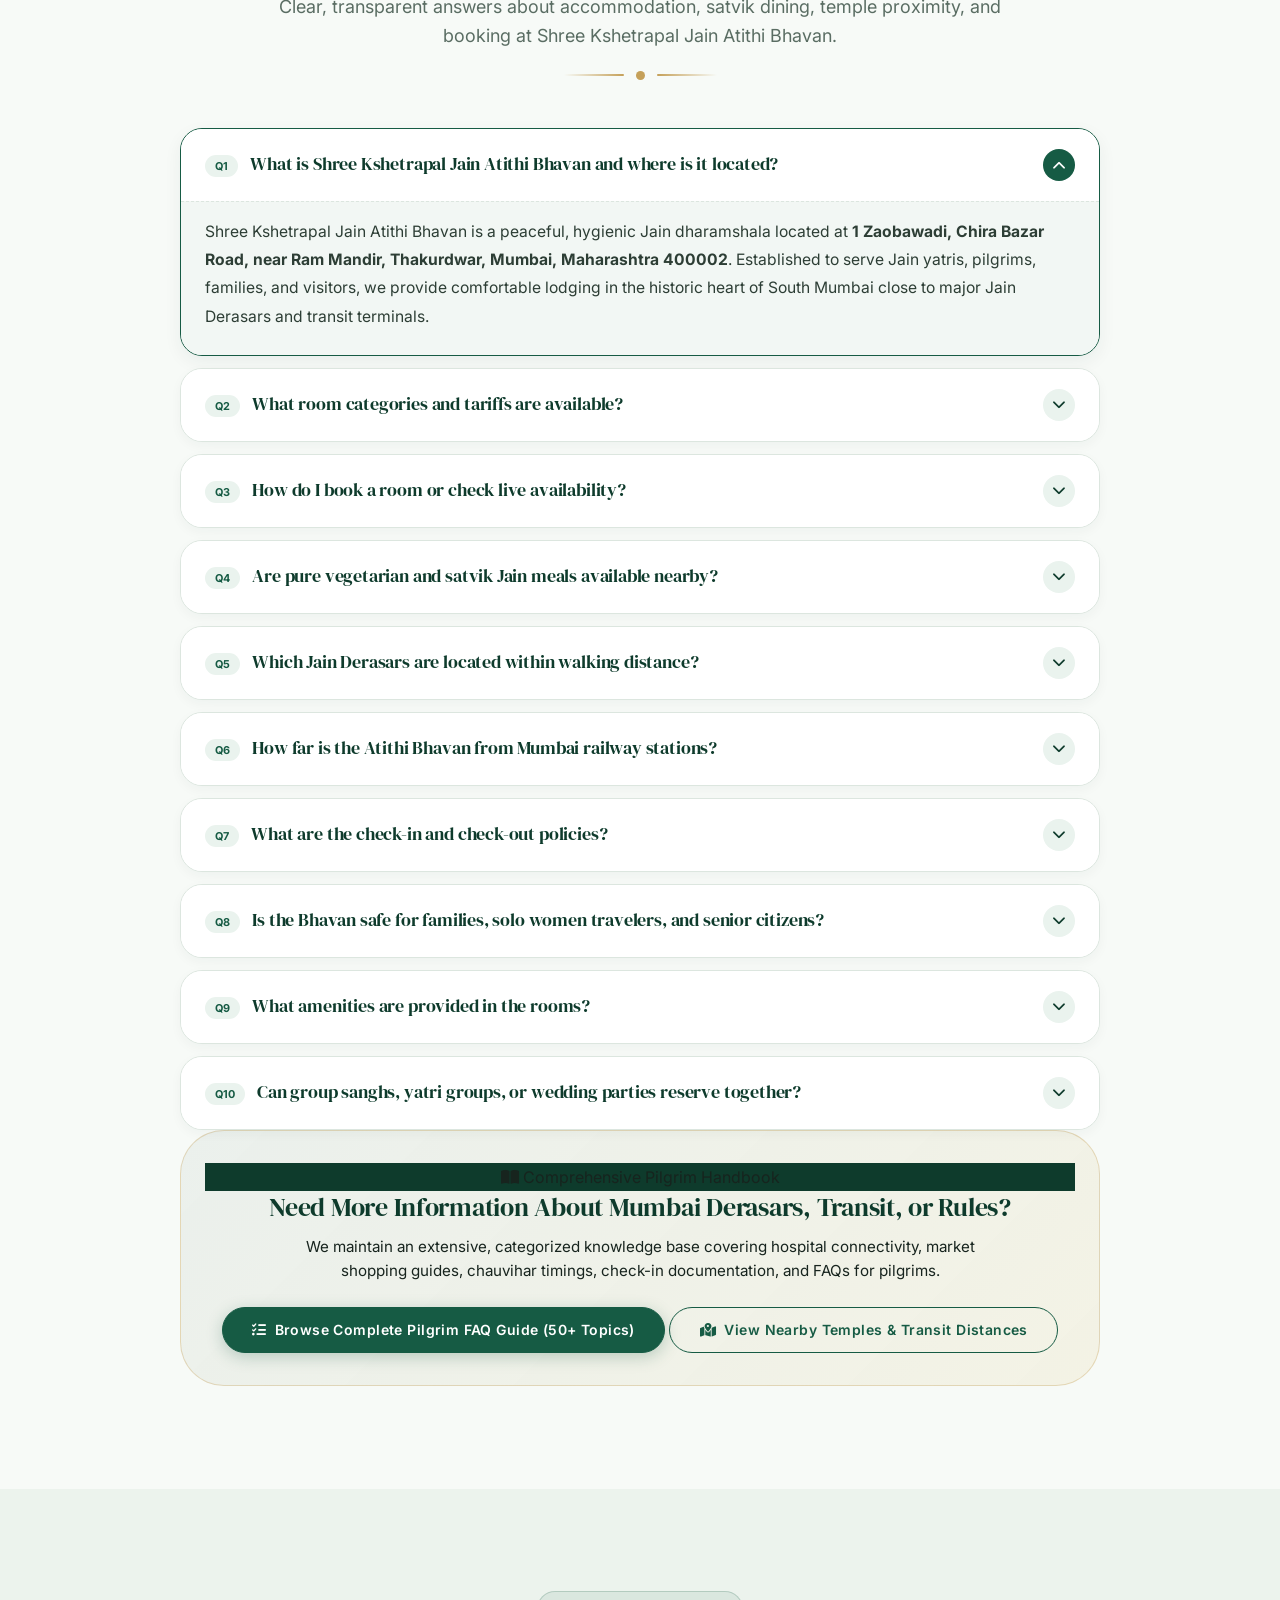
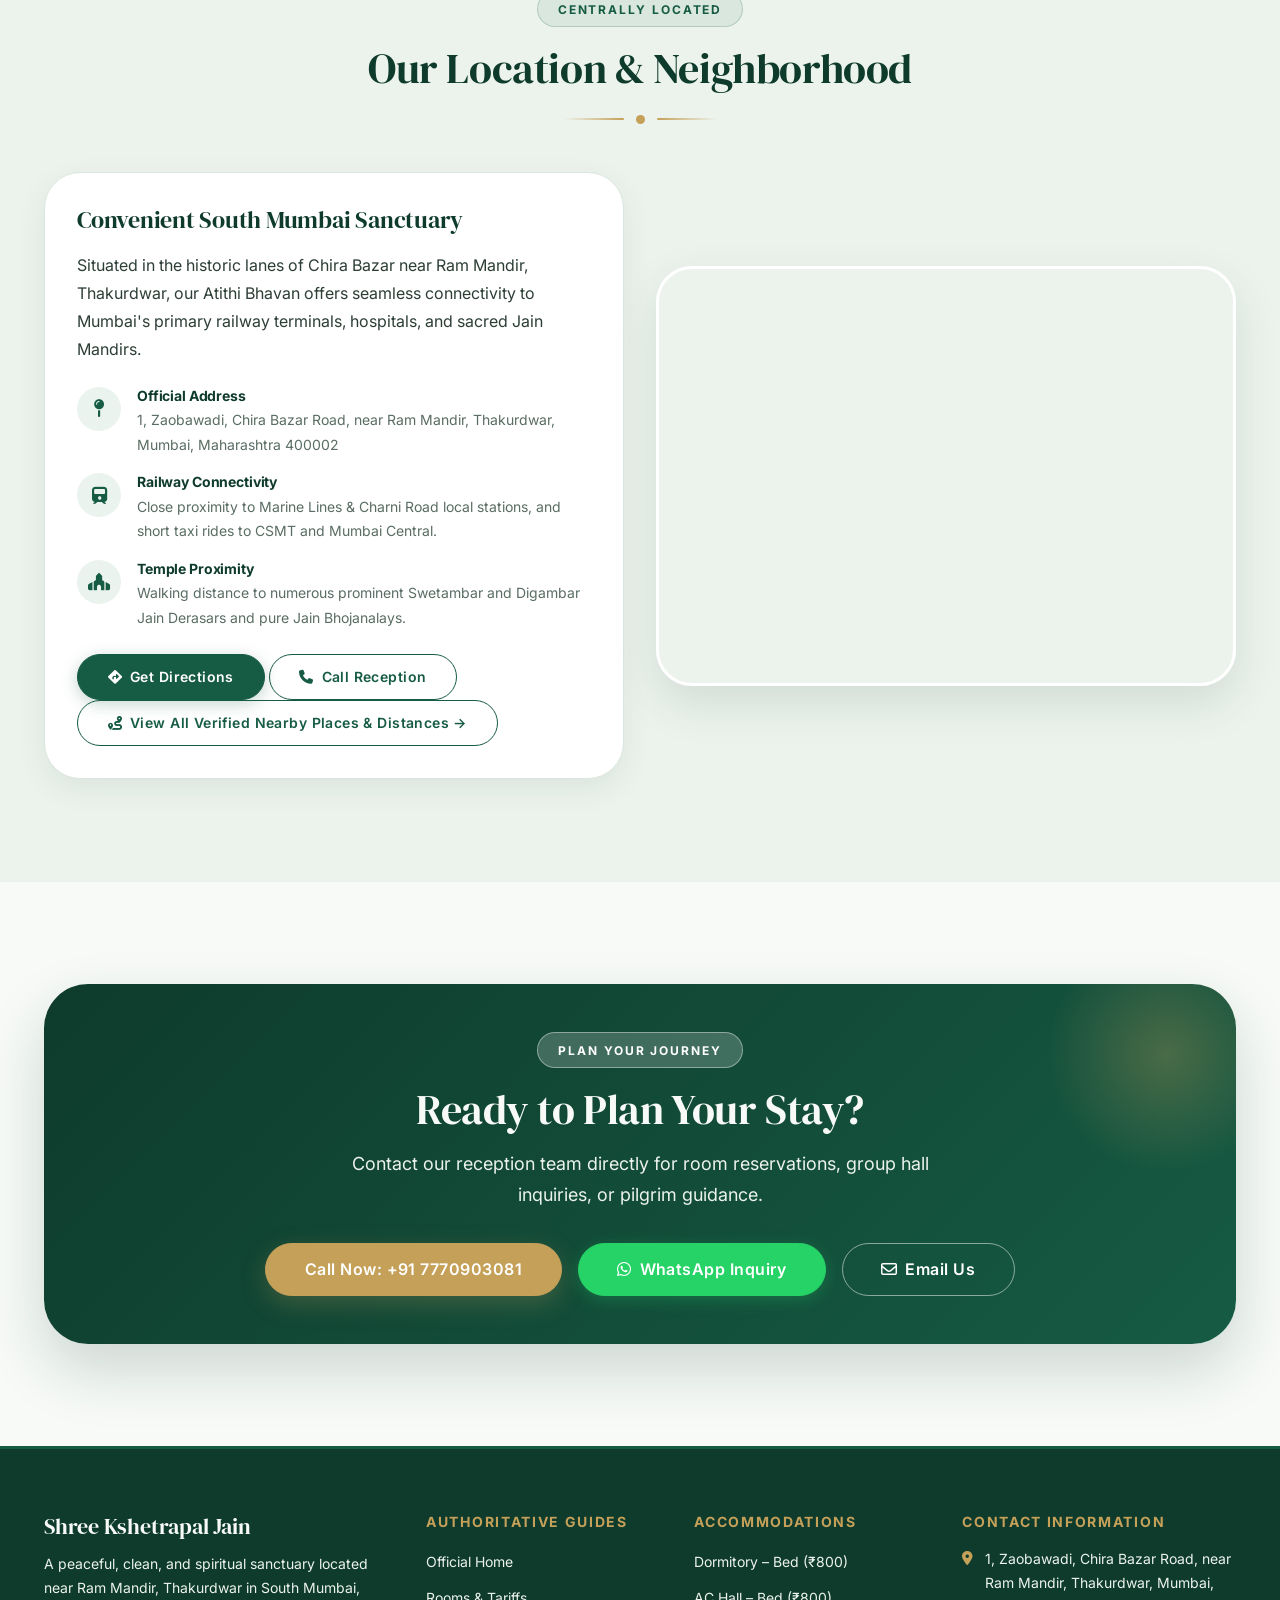
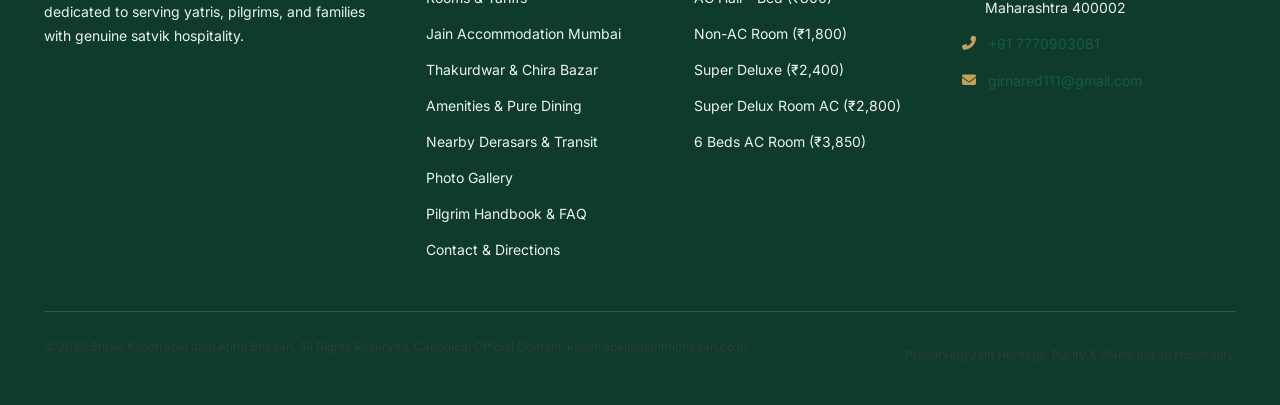
==== commit 102fb7b6: "Update phone number to 7770903081 across the site" ====
--- a/index.html
+++ b/index.html
@@ -5,9 +5,9 @@
   <meta name="viewport" content="width=device-width, initial-scale=1.0">
 
   <!-- Primary Meta Tags -->
-  <title>Shree Kshetrapal Jain Atithi Bhavan | Jain Dharamshala in Mumbai</title>
-  <meta name="title" content="Shree Kshetrapal Jain Atithi Bhavan | Jain Dharamshala in Mumbai">
-  <meta name="description" content="Clean, affordable Jain accommodation in Thakurdwar, Chira Bazar, Mumbai. AC/Non-AC rooms, dormitories & AC hall from ₹800 to ₹3,850/night. Call +91 9760933661.">
+  <title>Shree Kshetrapal Jain Atithi Bhavan | Dharamshala Mumbai</title>
+  <meta name="title" content="Shree Kshetrapal Jain Atithi Bhavan | Dharamshala Mumbai">
+  <meta name="description" content="Clean, affordable Jain accommodation in Thakurdwar, Chira Bazar, Mumbai. AC/Non-AC rooms, dormitories & AC hall from ₹800 to ₹3,850/night. Call +91 7770903081.">
   <meta name="keywords" content="Jain Dharamshala Mumbai, Shree Kshetrapal Jain Atithi Bhavan, Jain accommodation Mumbai, Jain stay Thakurdwar, Jain rooms Mumbai, Chira Bazar Jain stay, Jain guest house South Mumbai, budget Jain accommodation Mumbai, Jain yatri niwas Mumbai">
   <meta name="robots" content="index, follow, max-image-preview:large, max-snippet:-1, max-video-preview:-1">
   <meta name="author" content="Shree Kshetrapal Jain Atithi Bhavan">
@@ -87,7 +87,7 @@
     "alternateName": ["Kshetrapal Jain Dharamshala Mumbai", "Kshetrapal Bhavan Thakurdwar", "Shri Kshetrapal Jain Atithi Bhavan"],
     "description": "A clean, affordable, and spiritual-friendly Jain Dharamshala located at 1 Zaobawadi, Chira Bazar Road, near Ram Mandir, Thakurdwar, Mumbai — ideal for families, pilgrims, yatris, and Jain community visitors.",
     "url": "https://www.kshetrapaljainatithibhavan.co.in/",
-    "telephone": "+919760933661",
+    "telephone": "+917770903081",
     "priceRange": "₹800 - ₹3850",
     "currenciesAccepted": "INR",
     "paymentAccepted": "Cash, UPI",
@@ -261,7 +261,7 @@
         "name": "How can I book a room or check live availability?",
         "acceptedAnswer": {
           "@type": "Answer",
-          "text": "You can reserve rooms directly with the reception desk via WhatsApp at +91 9760933661 or by calling +91 9760933661. Booking directly eliminates middleman charges and ensures instant booking confirmation."
+          "text": "You can reserve rooms directly with the reception desk via WhatsApp at +91 7770903081 or by calling +91 7770903081. Booking directly eliminates middleman charges and ensures instant booking confirmation."
         }
       },
       {
@@ -326,6 +326,12 @@
 
   <!-- Global Phone Number Settings -->
   <script src="js/number-change.js"></script>
+
+  <!-- Vercel Web Analytics -->
+  <script>
+    window.va = window.va || function () { (window.vaq = window.vaq || []).push(arguments); };
+  </script>
+  <script defer src="/_vercel/insights/script.js"></script>
 </head>
 <body>
 
@@ -353,8 +359,8 @@
       </ul>
 
       <div class="nav-actions">
-        <a href="https://wa.me/919760933661?text=Hello%2C%20I%20want%20to%20know%20about%20room%20availability%20and%20booking" target="_blank" class="btn btn-whatsapp btn-sm nav-btn-wa" aria-label="Chat on WhatsApp"><i class="fab fa-whatsapp"></i><span class="nav-btn-text"> WhatsApp</span></a>
-        <a href="tel:+919760933661" class="btn btn-primary btn-sm nav-btn-call" aria-label="Call +91 9760933661"><i class="fas fa-phone"></i><span class="nav-btn-text"> Call Now</span></a>
+        <a href="https://wa.me/917770903081?text=Hello%2C%20I%20want%20to%20know%20about%20room%20availability%20and%20booking" target="_blank" class="btn btn-whatsapp btn-sm nav-btn-wa" aria-label="Chat on WhatsApp"><i class="fab fa-whatsapp"></i><span class="nav-btn-text"> WhatsApp</span></a>
+        <a href="tel:+917770903081" class="btn btn-primary btn-sm nav-btn-call" aria-label="Call +91 7770903081"><i class="fas fa-phone"></i><span class="nav-btn-text"> Call Now</span></a>
         <button class="nav-toggle" id="navToggle" aria-label="Toggle Navigation Menu"><i class="fas fa-bars"></i></button>
       </div>
     </div>
@@ -382,8 +388,8 @@
       <li><a href="contact/" class="drawer-link"><i class="fas fa-phone-alt"></i> <span>Contact & Directions</span></a></li>
     </ul>
     <div class="drawer-actions">
-      <a href="tel:+919760933661" class="btn btn-primary"><i class="fas fa-phone me-2"></i> Call +91 9760933661</a>
-      <a href="https://wa.me/919760933661?text=Hello%2C%20I%20want%20to%20know%20about%20room%20availability%20and%20booking" target="_blank" class="btn btn-whatsapp"><i class="fab fa-whatsapp me-2"></i> WhatsApp Booking</a>
+      <a href="tel:+917770903081" class="btn btn-primary"><i class="fas fa-phone me-2"></i> Call +91 7770903081</a>
+      <a href="https://wa.me/917770903081?text=Hello%2C%20I%20want%20to%20know%20about%20room%20availability%20and%20booking" target="_blank" class="btn btn-whatsapp"><i class="fab fa-whatsapp me-2"></i> WhatsApp Booking</a>
     </div>
   </aside>
 
@@ -400,10 +406,10 @@
         </div>
 
         <div class="hero-actions-full">
-          <a href="https://wa.me/919760933661?text=Hello%2C%20I%20want%20to%20know%20about%20room%20availability%20and%20booking" target="_blank" class="btn btn-hero-book btn-lg">
+          <a href="https://wa.me/917770903081?text=Hello%2C%20I%20want%20to%20know%20about%20room%20availability%20and%20booking" target="_blank" class="btn btn-hero-book btn-lg">
             <i class="fab fa-whatsapp me-2"></i> Book on WhatsApp
           </a>
-          <a href="tel:+919760933661" class="btn btn-hero-call btn-lg">
+          <a href="tel:+917770903081" class="btn btn-hero-call btn-lg">
             <i class="fas fa-phone me-2"></i> Call Reception
           </a>
           <a href="https://maps.google.com/maps?q=Shree+Kshetrapal+Jain+Atithi+Bhavan,+Zaobawadi,+Chira+Bazar,+Mumbai" target="_blank" class="btn btn-outline btn-lg" style="color: #FFF; border-color: rgba(255,255,255,0.7); background: rgba(0,0,0,0.25);">
@@ -437,7 +443,7 @@
 
         <div class="rooms-grid">
 
-        <div class="room-card" data-room-title="Super Delux Room" data-room-price="₹2800/night" data-room-desc="Comfortable, cool, and ideal for a relaxing stay in all seasons." data-room-img="images/AC Rooms.avif" data-room-link="https://wa.me/919760933661?text=Hello%2C%20I%20want%20to%20know%20about%20room%20availability%20and%20booking%20for%20Super%20Delux%20Room">
+        <div class="room-card" data-room-title="Super Delux Room" data-room-price="₹2800/night" data-room-desc="Comfortable, cool, and ideal for a relaxing stay in all seasons." data-room-img="images/AC Rooms.avif" data-room-link="https://wa.me/917770903081?text=Hello%2C%20I%20want%20to%20know%20about%20room%20availability%20and%20booking%20for%20Super%20Delux%20Room">
           <div class="room-image-wrap">
             <img src="images/AC Rooms.avif" alt="AC room at Shree Kshetrapal Jain Atithi Bhavan offering a cool and comfortable stay." loading="lazy">
             <span class="room-badge">Verified Stay</span>
@@ -451,13 +457,13 @@
               </div>
               <div class="room-card-actions">
                 <button type="button" class="btn btn-outline btn-sm view-room-btn"><i class="fas fa-eye me-1"></i> View Details</button>
-                <a href="https://wa.me/919760933661?text=Hello%2C%20I%20want%20to%20know%20about%20room%20availability%20and%20booking%20for%20Super%20Delux%20Room" target="_blank" class="btn btn-primary btn-sm"><i class="fab fa-whatsapp me-1"></i> Book Now</a>
-              </div>
-            </div>
-          </div>
-        </div>
-
-        <div class="room-card" data-room-title="Non-AC Room" data-room-price="₹1800/night" data-room-desc="A simple and peaceful stay option with all basic facilities." data-room-img="images/Non -AC Room.avif" data-room-link="https://wa.me/919760933661?text=Hello%2C%20I%20want%20to%20know%20about%20room%20availability%20and%20booking%20for%20Non-AC%20Room">
+                <a href="https://wa.me/917770903081?text=Hello%2C%20I%20want%20to%20know%20about%20room%20availability%20and%20booking%20for%20Super%20Delux%20Room" target="_blank" class="btn btn-primary btn-sm"><i class="fab fa-whatsapp me-1"></i> Book Now</a>
+              </div>
+            </div>
+          </div>
+        </div>
+
+        <div class="room-card" data-room-title="Non-AC Room" data-room-price="₹1800/night" data-room-desc="A simple and peaceful stay option with all basic facilities." data-room-img="images/Non -AC Room.avif" data-room-link="https://wa.me/917770903081?text=Hello%2C%20I%20want%20to%20know%20about%20room%20availability%20and%20booking%20for%20Non-AC%20Room">
           <div class="room-image-wrap">
             <img src="images/Non -AC Room.avif" alt="Non-AC room at Shree Kshetrapal Jain Atithi Bhavan with simple and peaceful accommodation." loading="lazy">
             <span class="room-badge">Verified Stay</span>
@@ -471,13 +477,13 @@
               </div>
               <div class="room-card-actions">
                 <button type="button" class="btn btn-outline btn-sm view-room-btn"><i class="fas fa-eye me-1"></i> View Details</button>
-                <a href="https://wa.me/919760933661?text=Hello%2C%20I%20want%20to%20know%20about%20room%20availability%20and%20booking%20for%20Non-AC%20Room" target="_blank" class="btn btn-primary btn-sm"><i class="fab fa-whatsapp me-1"></i> Book Now</a>
-              </div>
-            </div>
-          </div>
-        </div>
-
-        <div class="room-card" data-room-title="Super Deluxe Room" data-room-price="₹2400/night" data-room-desc="Spacious, premium, and designed for a comfortable guest experience." data-room-img="images/Super Deluxe Room.avif" data-room-link="https://wa.me/919760933661?text=Hello%2C%20I%20want%20to%20know%20about%20room%20availability%20and%20booking%20for%20Super%20Deluxe%20Room">
+                <a href="https://wa.me/917770903081?text=Hello%2C%20I%20want%20to%20know%20about%20room%20availability%20and%20booking%20for%20Non-AC%20Room" target="_blank" class="btn btn-primary btn-sm"><i class="fab fa-whatsapp me-1"></i> Book Now</a>
+              </div>
+            </div>
+          </div>
+        </div>
+
+        <div class="room-card" data-room-title="Super Deluxe Room" data-room-price="₹2400/night" data-room-desc="Spacious, premium, and designed for a comfortable guest experience." data-room-img="images/Super Deluxe Room.avif" data-room-link="https://wa.me/917770903081?text=Hello%2C%20I%20want%20to%20know%20about%20room%20availability%20and%20booking%20for%20Super%20Deluxe%20Room">
           <div class="room-image-wrap">
             <img src="images/Super Deluxe Room.avif" alt="Super Deluxe room at Shree Kshetrapal Jain Atithi Bhavan with spacious and premium comfort." loading="lazy">
             <span class="room-badge">Verified Stay</span>
@@ -491,13 +497,13 @@
               </div>
               <div class="room-card-actions">
                 <button type="button" class="btn btn-outline btn-sm view-room-btn"><i class="fas fa-eye me-1"></i> View Details</button>
-                <a href="https://wa.me/919760933661?text=Hello%2C%20I%20want%20to%20know%20about%20room%20availability%20and%20booking%20for%20Super%20Deluxe%20Room" target="_blank" class="btn btn-primary btn-sm"><i class="fab fa-whatsapp me-1"></i> Book Now</a>
-              </div>
-            </div>
-          </div>
-        </div>
-
-        <div class="room-card" data-room-title="6 Beds AC Room" data-room-price="₹3850/night" data-room-desc="Perfect for groups and families needing shared accommodation." data-room-img="images/6 Bed Room.webp" data-room-link="https://wa.me/919760933661?text=Hello%2C%20I%20want%20to%20know%20about%20room%20availability%20and%20booking%20for%206%20Beds%20AC%20Room">
+                <a href="https://wa.me/917770903081?text=Hello%2C%20I%20want%20to%20know%20about%20room%20availability%20and%20booking%20for%20Super%20Deluxe%20Room" target="_blank" class="btn btn-primary btn-sm"><i class="fab fa-whatsapp me-1"></i> Book Now</a>
+              </div>
+            </div>
+          </div>
+        </div>
+
+        <div class="room-card" data-room-title="6 Beds AC Room" data-room-price="₹3850/night" data-room-desc="Perfect for groups and families needing shared accommodation." data-room-img="images/6 Bed Room.webp" data-room-link="https://wa.me/917770903081?text=Hello%2C%20I%20want%20to%20know%20about%20room%20availability%20and%20booking%20for%206%20Beds%20AC%20Room">
           <div class="room-image-wrap">
             <img src="images/6 Bed Room.webp" alt="6-bed AC shared room at Shree Kshetrapal Jain Atithi Bhavan ideal for group stays." loading="lazy">
             <span class="room-badge">Verified Stay</span>
@@ -511,13 +517,13 @@
               </div>
               <div class="room-card-actions">
                 <button type="button" class="btn btn-outline btn-sm view-room-btn"><i class="fas fa-eye me-1"></i> View Details</button>
-                <a href="https://wa.me/919760933661?text=Hello%2C%20I%20want%20to%20know%20about%20room%20availability%20and%20booking%20for%206%20Beds%20AC%20Room" target="_blank" class="btn btn-primary btn-sm"><i class="fab fa-whatsapp me-1"></i> Book Now</a>
-              </div>
-            </div>
-          </div>
-        </div>
-
-        <div class="room-card" data-room-title="AC Hall – Bed" data-room-price="₹800/night" data-room-desc="A large air-cooled hall suitable for group stays and gatherings." data-room-img="images/AC Hall Bed.webp" data-room-link="https://wa.me/919760933661?text=Hello%2C%20I%20want%20to%20know%20about%20room%20availability%20and%20booking%20for%20AC%20Hall%20Bed">
+                <a href="https://wa.me/917770903081?text=Hello%2C%20I%20want%20to%20know%20about%20room%20availability%20and%20booking%20for%206%20Beds%20AC%20Room" target="_blank" class="btn btn-primary btn-sm"><i class="fab fa-whatsapp me-1"></i> Book Now</a>
+              </div>
+            </div>
+          </div>
+        </div>
+
+        <div class="room-card" data-room-title="AC Hall – Bed" data-room-price="₹800/night" data-room-desc="A large air-cooled hall suitable for group stays and gatherings." data-room-img="images/AC Hall Bed.webp" data-room-link="https://wa.me/917770903081?text=Hello%2C%20I%20want%20to%20know%20about%20room%20availability%20and%20booking%20for%20AC%20Hall%20Bed">
           <div class="room-image-wrap">
             <img src="images/AC Hall Bed.webp" alt="AC hall sleeping area at Shree Kshetrapal Jain Atithi Bhavan for groups and gatherings." loading="lazy">
             <span class="room-badge">Verified Stay</span>
@@ -531,13 +537,13 @@
               </div>
               <div class="room-card-actions">
                 <button type="button" class="btn btn-outline btn-sm view-room-btn"><i class="fas fa-eye me-1"></i> View Details</button>
-                <a href="https://wa.me/919760933661?text=Hello%2C%20I%20want%20to%20know%20about%20room%20availability%20and%20booking%20for%20AC%20Hall%20Bed" target="_blank" class="btn btn-primary btn-sm"><i class="fab fa-whatsapp me-1"></i> Book Now</a>
-              </div>
-            </div>
-          </div>
-        </div>
-
-        <div class="room-card" data-room-title="Dormitory – Bed" data-room-price="₹800/night" data-room-desc="Budget-friendly shared accommodation for travelers and groups." data-room-img="images/Dormetary.webp" data-room-link="https://wa.me/919760933661?text=Hello%2C%20I%20want%20to%20know%20about%20room%20availability%20and%20booking%20for%20Dormitory%20Bed">
+                <a href="https://wa.me/917770903081?text=Hello%2C%20I%20want%20to%20know%20about%20room%20availability%20and%20booking%20for%20AC%20Hall%20Bed" target="_blank" class="btn btn-primary btn-sm"><i class="fab fa-whatsapp me-1"></i> Book Now</a>
+              </div>
+            </div>
+          </div>
+        </div>
+
+        <div class="room-card" data-room-title="Dormitory – Bed" data-room-price="₹800/night" data-room-desc="Budget-friendly shared accommodation for travelers and groups." data-room-img="images/Dormetary.webp" data-room-link="https://wa.me/917770903081?text=Hello%2C%20I%20want%20to%20know%20about%20room%20availability%20and%20booking%20for%20Dormitory%20Bed">
           <div class="room-image-wrap">
             <img src="images/Dormetary.webp" alt="Dormitory bed at Shree Kshetrapal Jain Atithi Bhavan providing budget-friendly shared stay." loading="lazy">
             <span class="room-badge">Verified Stay</span>
@@ -551,7 +557,7 @@
               </div>
               <div class="room-card-actions">
                 <button type="button" class="btn btn-outline btn-sm view-room-btn"><i class="fas fa-eye me-1"></i> View Details</button>
-                <a href="https://wa.me/919760933661?text=Hello%2C%20I%20want%20to%20know%20about%20room%20availability%20and%20booking%20for%20Dormitory%20Bed" target="_blank" class="btn btn-primary btn-sm"><i class="fab fa-whatsapp me-1"></i> Book Now</a>
+                <a href="https://wa.me/917770903081?text=Hello%2C%20I%20want%20to%20know%20about%20room%20availability%20and%20booking%20for%20Dormitory%20Bed" target="_blank" class="btn btn-primary btn-sm"><i class="fab fa-whatsapp me-1"></i> Book Now</a>
               </div>
             </div>
           </div>
@@ -867,10 +873,10 @@
             <p class="reassurance-desc">Join hundreds of pilgrim families and respectful travelers who choose Shree Kshetrapal Jain Atithi Bhavan for peaceful satvik stays near historic Derasars.</p>
           </div>
           <div class="reassurance-actions">
-            <a href="https://wa.me/919760933661?text=Hello%2C%20I%20want%20to%20know%20about%20room%20availability%20and%20booking" target="_blank" class="btn-reassurance-cta">
+            <a href="https://wa.me/917770903081?text=Hello%2C%20I%20want%20to%20know%20about%20room%20availability%20and%20booking" target="_blank" class="btn-reassurance-cta">
               <i class="fab fa-whatsapp me-2"></i> Book on WhatsApp
             </a>
-            <a href="tel:+919760933661" class="btn-reassurance-call">
+            <a href="tel:+917770903081" class="btn-reassurance-call">
               <i class="fas fa-phone me-2"></i> Call Reception
             </a>
           </div>
@@ -932,7 +938,7 @@
             <div class="faq-body">
               <div class="faq-body-content">
                 <p>You can reserve rooms directly with our front desk reception via WhatsApp or direct telephone:</p>
-                <p>• <strong>WhatsApp:</strong> Send your dates and required room category to <a href="https://wa.me/919760933661?text=Hello%2C%20I%20want%20to%20know%20about%20room%20availability%20and%20booking" target="_blank" style="color: var(--primary-green); font-weight: 600;">+91 9760933661</a>.<br>• <strong>Phone:</strong> Call reception directly at <a href="tel:+919760933661" style="color: var(--primary-green); font-weight: 600;">+91 9760933661</a>.<br>Direct booking eliminates intermediary commissions and ensures transparent, verified reservations.</p>
+                <p>• <strong>WhatsApp:</strong> Send your dates and required room category to <a href="https://wa.me/917770903081?text=Hello%2C%20I%20want%20to%20know%20about%20room%20availability%20and%20booking" target="_blank" style="color: var(--primary-green); font-weight: 600;">+91 7770903081</a>.<br>• <strong>Phone:</strong> Call reception directly at <a href="tel:+917770903081" style="color: var(--primary-green); font-weight: 600;">+91 7770903081</a>.<br>Direct booking eliminates intermediary commissions and ensures transparent, verified reservations.</p>
               </div>
             </div>
           </div>
@@ -1081,7 +1087,7 @@
 
             <div class="d-flex gap-3 mt-4 flex-wrap">
               <a href="https://maps.google.com/maps?q=Shree+Kshetrapal+Jain+Atithi+Bhavan,+Zaobawadi,+Chira+Bazar,+Mumbai" target="_blank" class="btn btn-primary"><i class="fas fa-diamond-turn-right me-2"></i> Get Directions</a>
-              <a href="tel:+919760933661" class="btn btn-outline"><i class="fas fa-phone me-2"></i> Call Reception</a>
+              <a href="tel:+917770903081" class="btn btn-outline"><i class="fas fa-phone me-2"></i> Call Reception</a>
             </div>
 
             <div class="mt-4">
@@ -1104,8 +1110,8 @@
           <p>Contact our reception team directly for room reservations, group hall inquiries, or pilgrim guidance.</p>
 
           <div class="contact-banner-actions">
-            <a href="tel:+919760933661" class="btn btn-gold btn-lg"><i class="fas fa-phone me-2"></i> Call Now: +91 9760933661</a>
-            <a href="https://wa.me/919760933661?text=Hello%2C%20I%20want%20to%20know%20about%20room%20availability%20and%20booking" target="_blank" class="btn btn-whatsapp btn-lg"><i class="fab fa-whatsapp me-2"></i> WhatsApp Inquiry</a>
+            <a href="tel:+917770903081" class="btn btn-gold btn-lg"><i class="fas fa-phone me-2"></i> Call Now: +91 7770903081</a>
+            <a href="https://wa.me/917770903081?text=Hello%2C%20I%20want%20to%20know%20about%20room%20availability%20and%20booking" target="_blank" class="btn btn-whatsapp btn-lg"><i class="fab fa-whatsapp me-2"></i> WhatsApp Inquiry</a>
             <a href="mailto:girnared111@gmail.com" class="btn btn-outline btn-lg" style="color: var(--white); border-color: rgba(255,255,255,0.5);"><i class="far fa-envelope me-2"></i> Email Us</a>
           </div>
         </div>
@@ -1159,7 +1165,7 @@
             </div>
             <div class="footer-contact-item">
               <i class="fas fa-phone-alt"></i>
-              <span><a href="tel:+919760933661">+91 9760933661</a></span>
+              <span><a href="tel:+917770903081">+91 7770903081</a></span>
             </div>
             <div class="footer-contact-item">
               <i class="fas fa-envelope"></i>
@@ -1190,7 +1196,7 @@
         </div>
         <p class="modal-desc" id="modalRoomDesc"></p>
         <div class="modal-footer">
-          <a href="tel:+919760933661" class="btn btn-outline"><i class="fas fa-phone me-2"></i> Call Reception</a>
+          <a href="tel:+917770903081" class="btn btn-outline"><i class="fas fa-phone me-2"></i> Call Reception</a>
           <a href="" id="modalBookBtn" target="_blank" class="btn btn-whatsapp"><i class="fab fa-whatsapp me-2"></i> Book on WhatsApp</a>
         </div>
       </div>
@@ -1210,10 +1216,10 @@
 
   <!-- ==================== FLOATING BUTTONS (Desktop) ==================== -->
   <aside class="floating-actions-desktop" aria-label="Quick Contact Actions">
-    <a href="tel:+919760933661" class="float-circle-btn float-call" title="Call Us (+91 9760933661)" aria-label="Call Us">
+    <a href="tel:+917770903081" class="float-circle-btn float-call" title="Call Us (+91 7770903081)" aria-label="Call Us">
       <i class="fas fa-phone"></i>
     </a>
-    <a href="https://wa.me/919760933661?text=Hello%2C%20I%20want%20to%20know%20about%20room%20availability%20and%20booking" target="_blank" class="float-circle-btn float-wa" title="WhatsApp Us" aria-label="WhatsApp Us">
+    <a href="https://wa.me/917770903081?text=Hello%2C%20I%20want%20to%20know%20about%20room%20availability%20and%20booking" target="_blank" class="float-circle-btn float-wa" title="WhatsApp Us" aria-label="WhatsApp Us">
       <i class="fab fa-whatsapp"></i>
     </a>
     <a href="https://maps.google.com/maps?q=Shree+Kshetrapal+Jain+Atithi+Bhavan,+Zaobawadi,+Chira+Bazar,+Mumbai" target="_blank" class="float-circle-btn float-map" title="View on Map" aria-label="View on Google Maps">
@@ -1224,11 +1230,11 @@
   <!-- ==================== MOBILE STICKY BOTTOM BAR ==================== -->
   <aside class="mobile-sticky-bar" id="mobileStickyBar" aria-label="Mobile Quick Action Bar">
     <div class="mobile-bar-actions">
-      <a href="tel:+919760933661" class="mobile-bar-btn mobile-bar-call" aria-label="Call Reception at +91 9760933661">
+      <a href="tel:+917770903081" class="mobile-bar-btn mobile-bar-call" aria-label="Call Reception at +91 7770903081">
         <i class="fas fa-phone-alt"></i>
         <span>Call</span>
       </a>
-      <a href="https://wa.me/919760933661?text=Hello%2C%20I%20want%20to%20know%20about%20room%20availability%20and%20booking" target="_blank" class="mobile-bar-btn mobile-bar-wa" aria-label="Chat on WhatsApp">
+      <a href="https://wa.me/917770903081?text=Hello%2C%20I%20want%20to%20know%20about%20room%20availability%20and%20booking" target="_blank" class="mobile-bar-btn mobile-bar-wa" aria-label="Chat on WhatsApp">
         <i class="fab fa-whatsapp"></i>
         <span>WhatsApp</span>
       </a>
